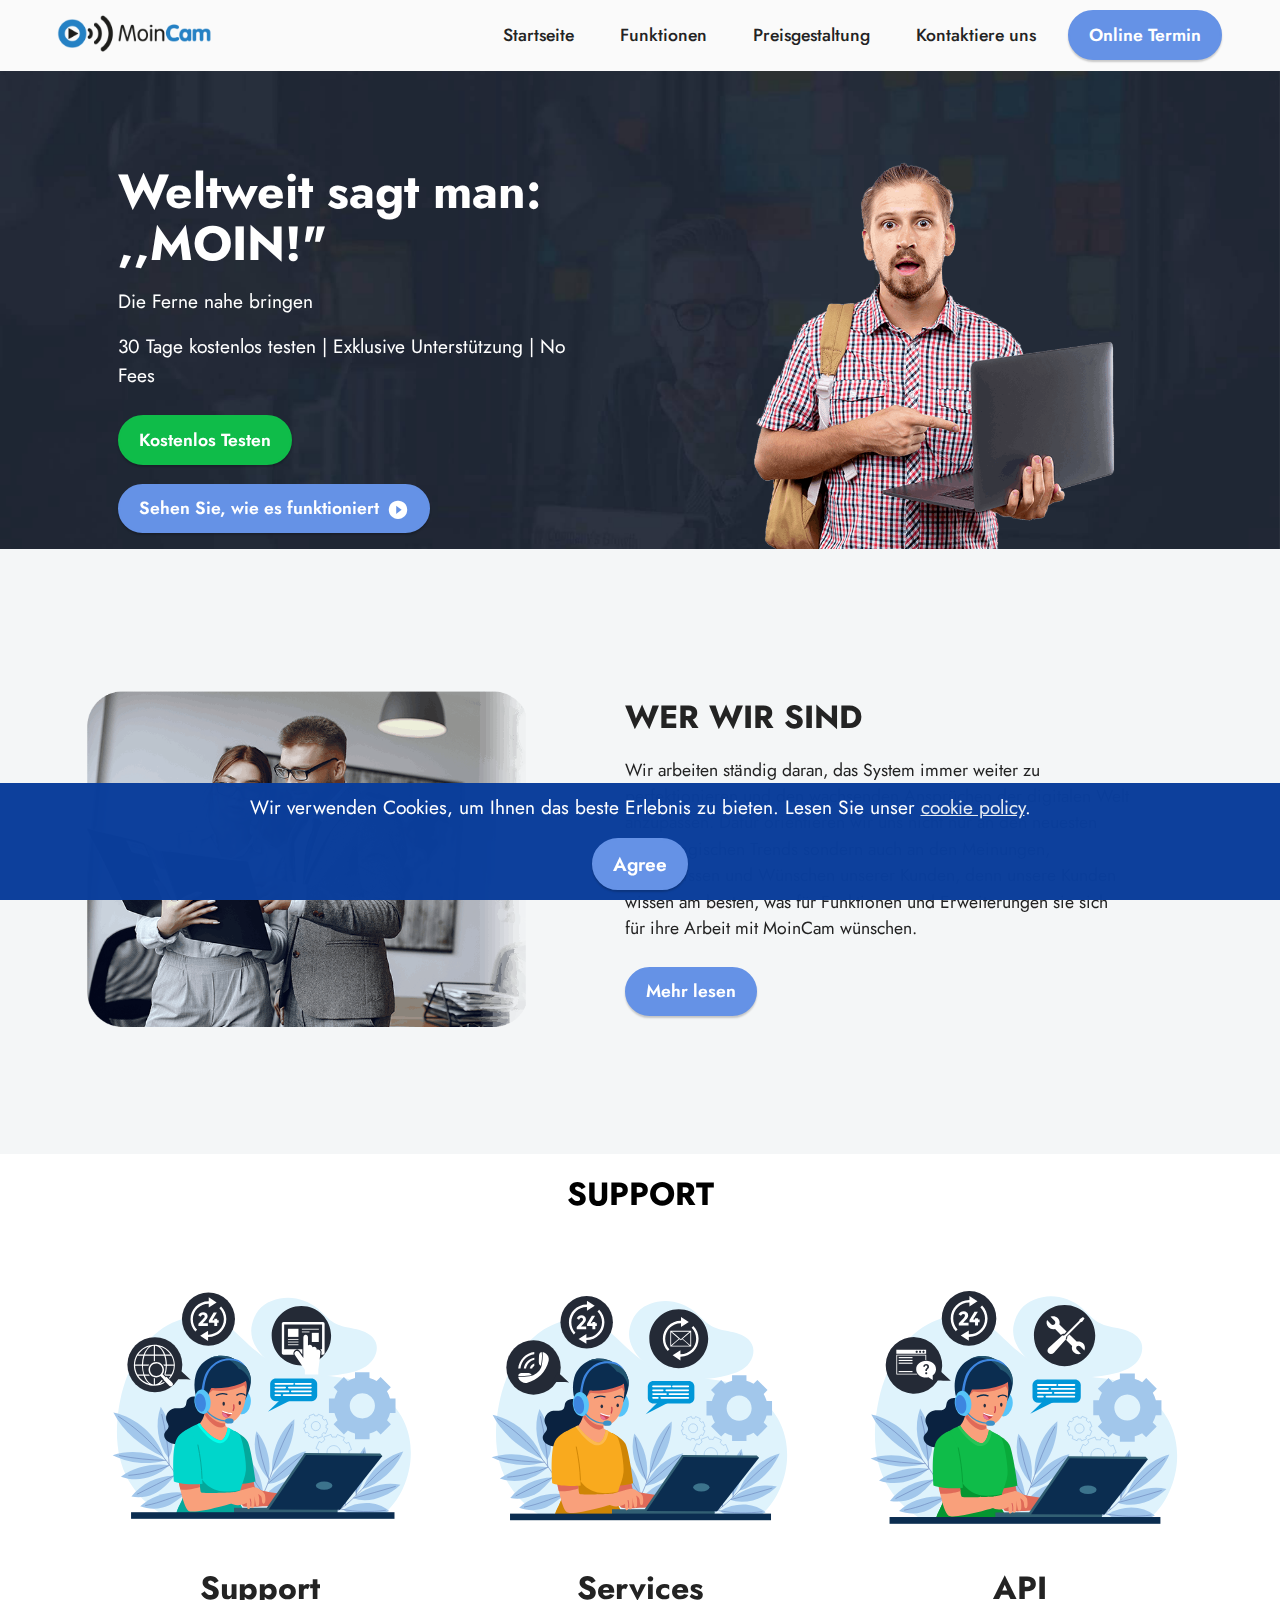
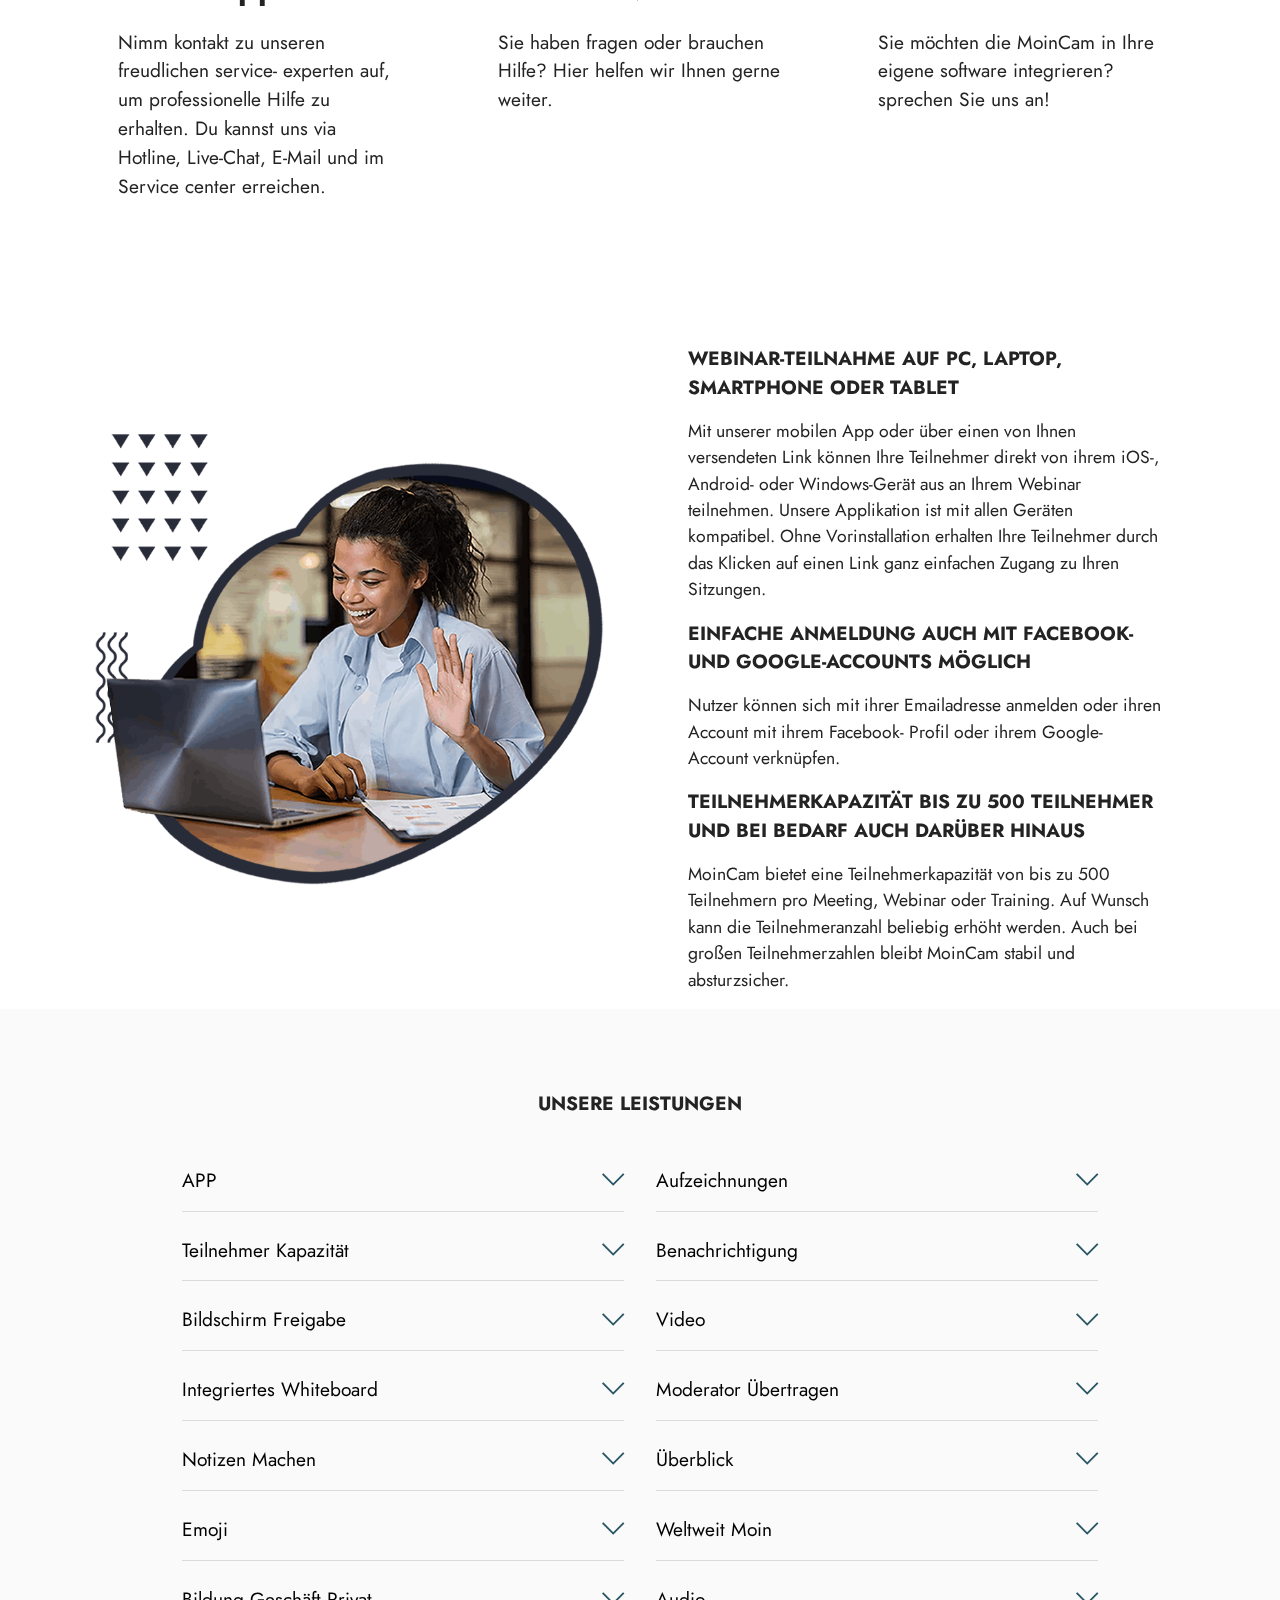
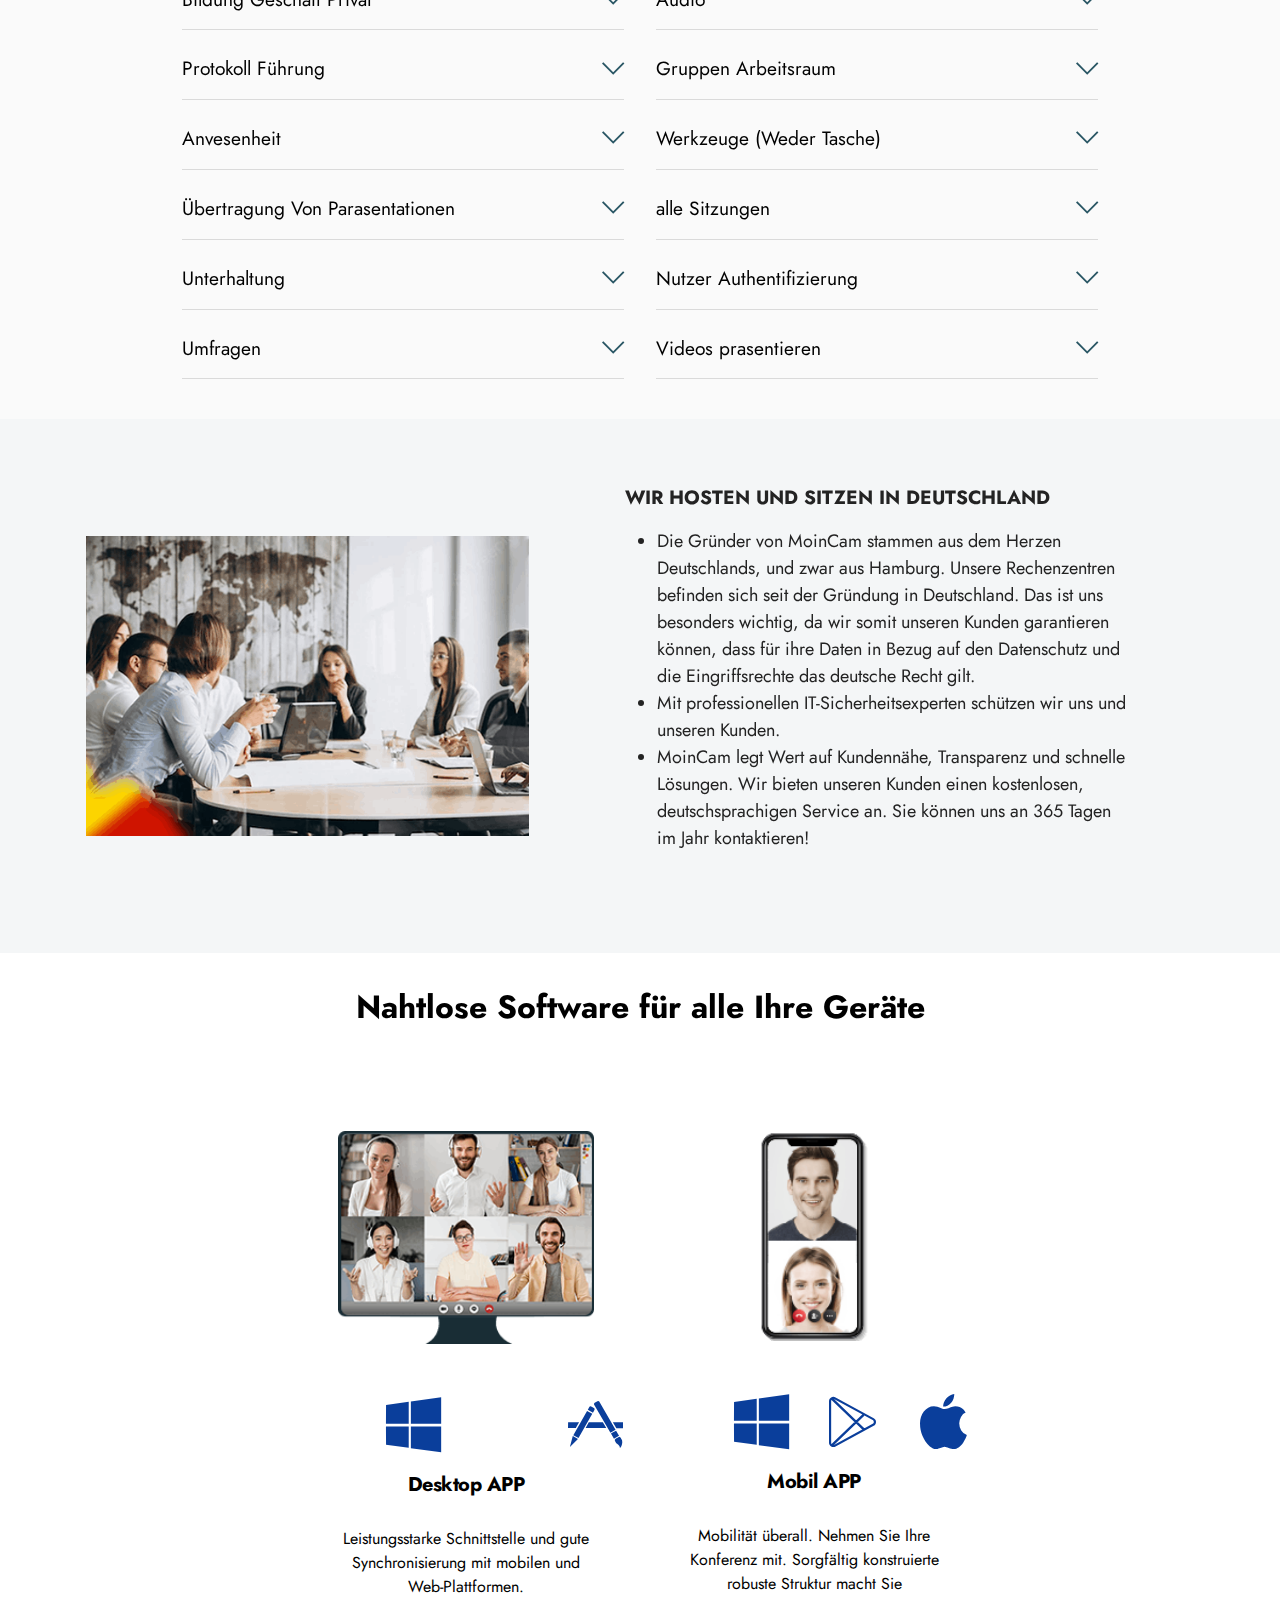
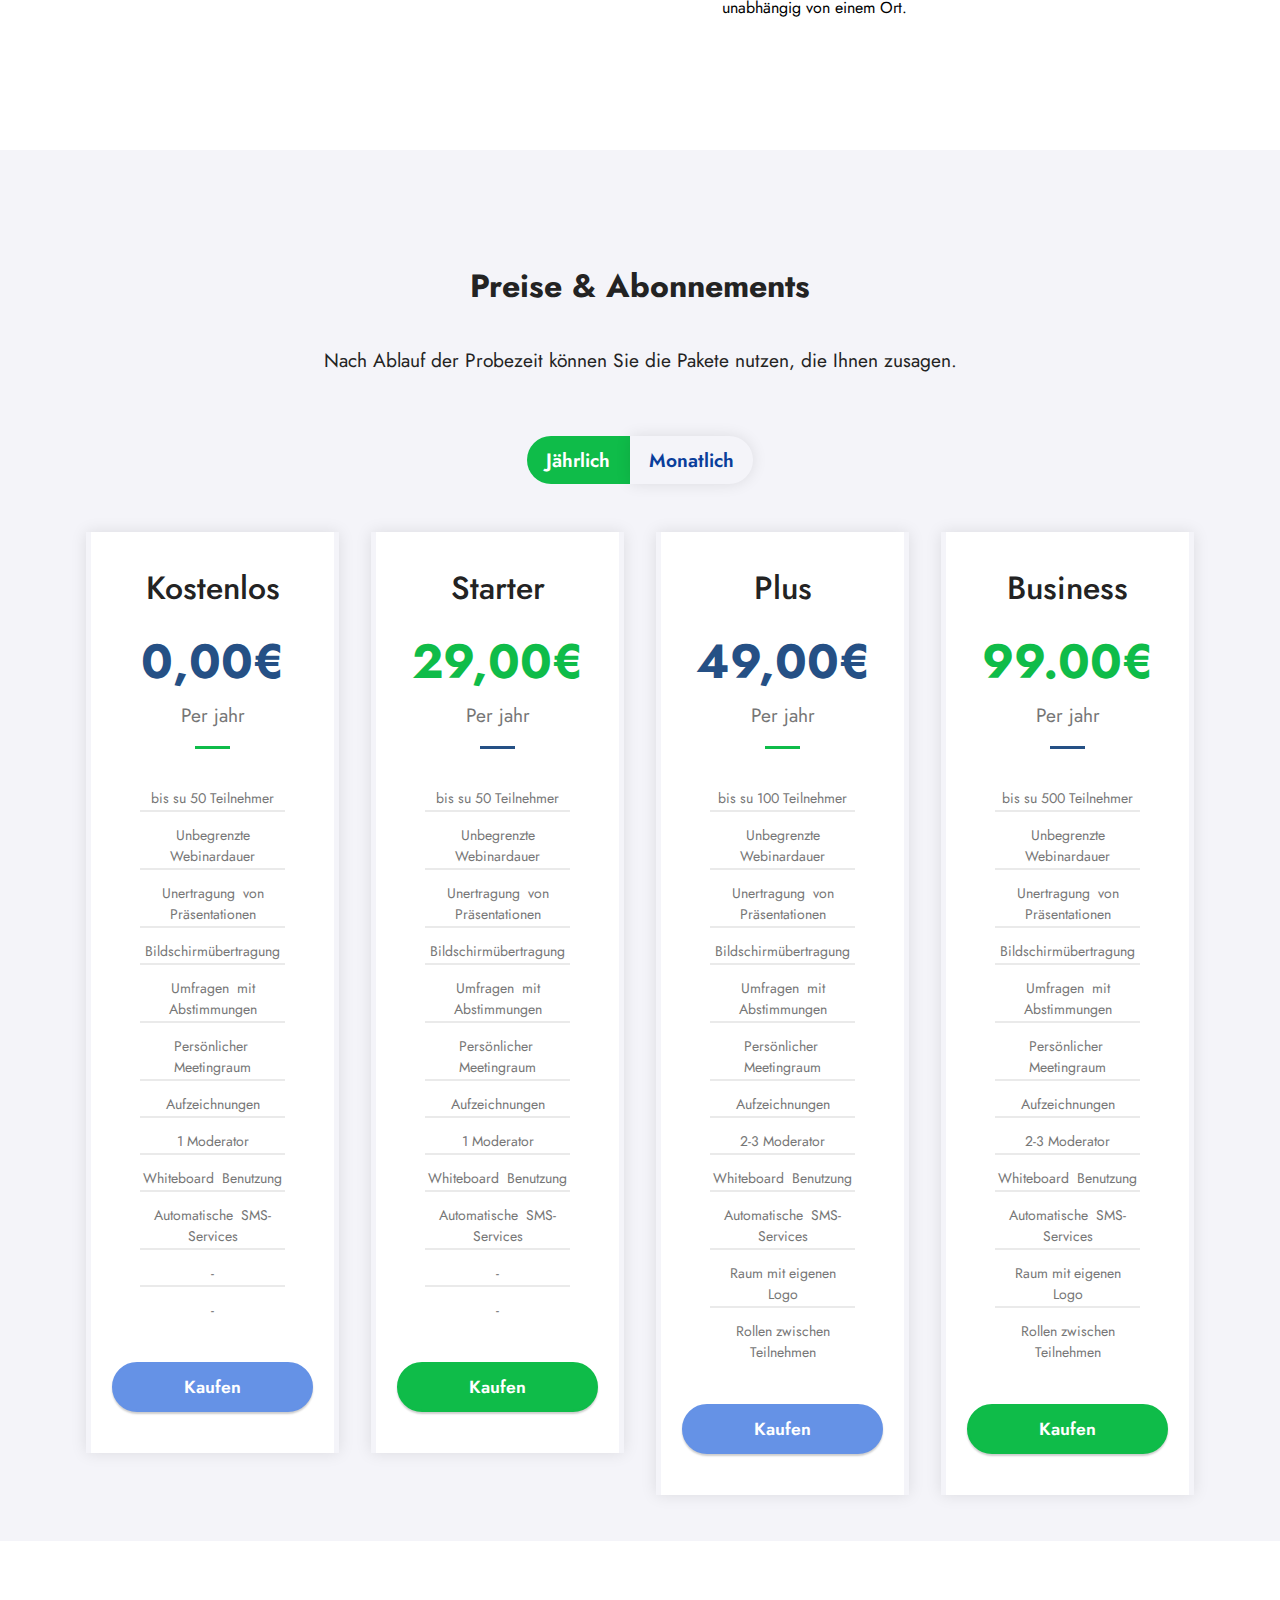
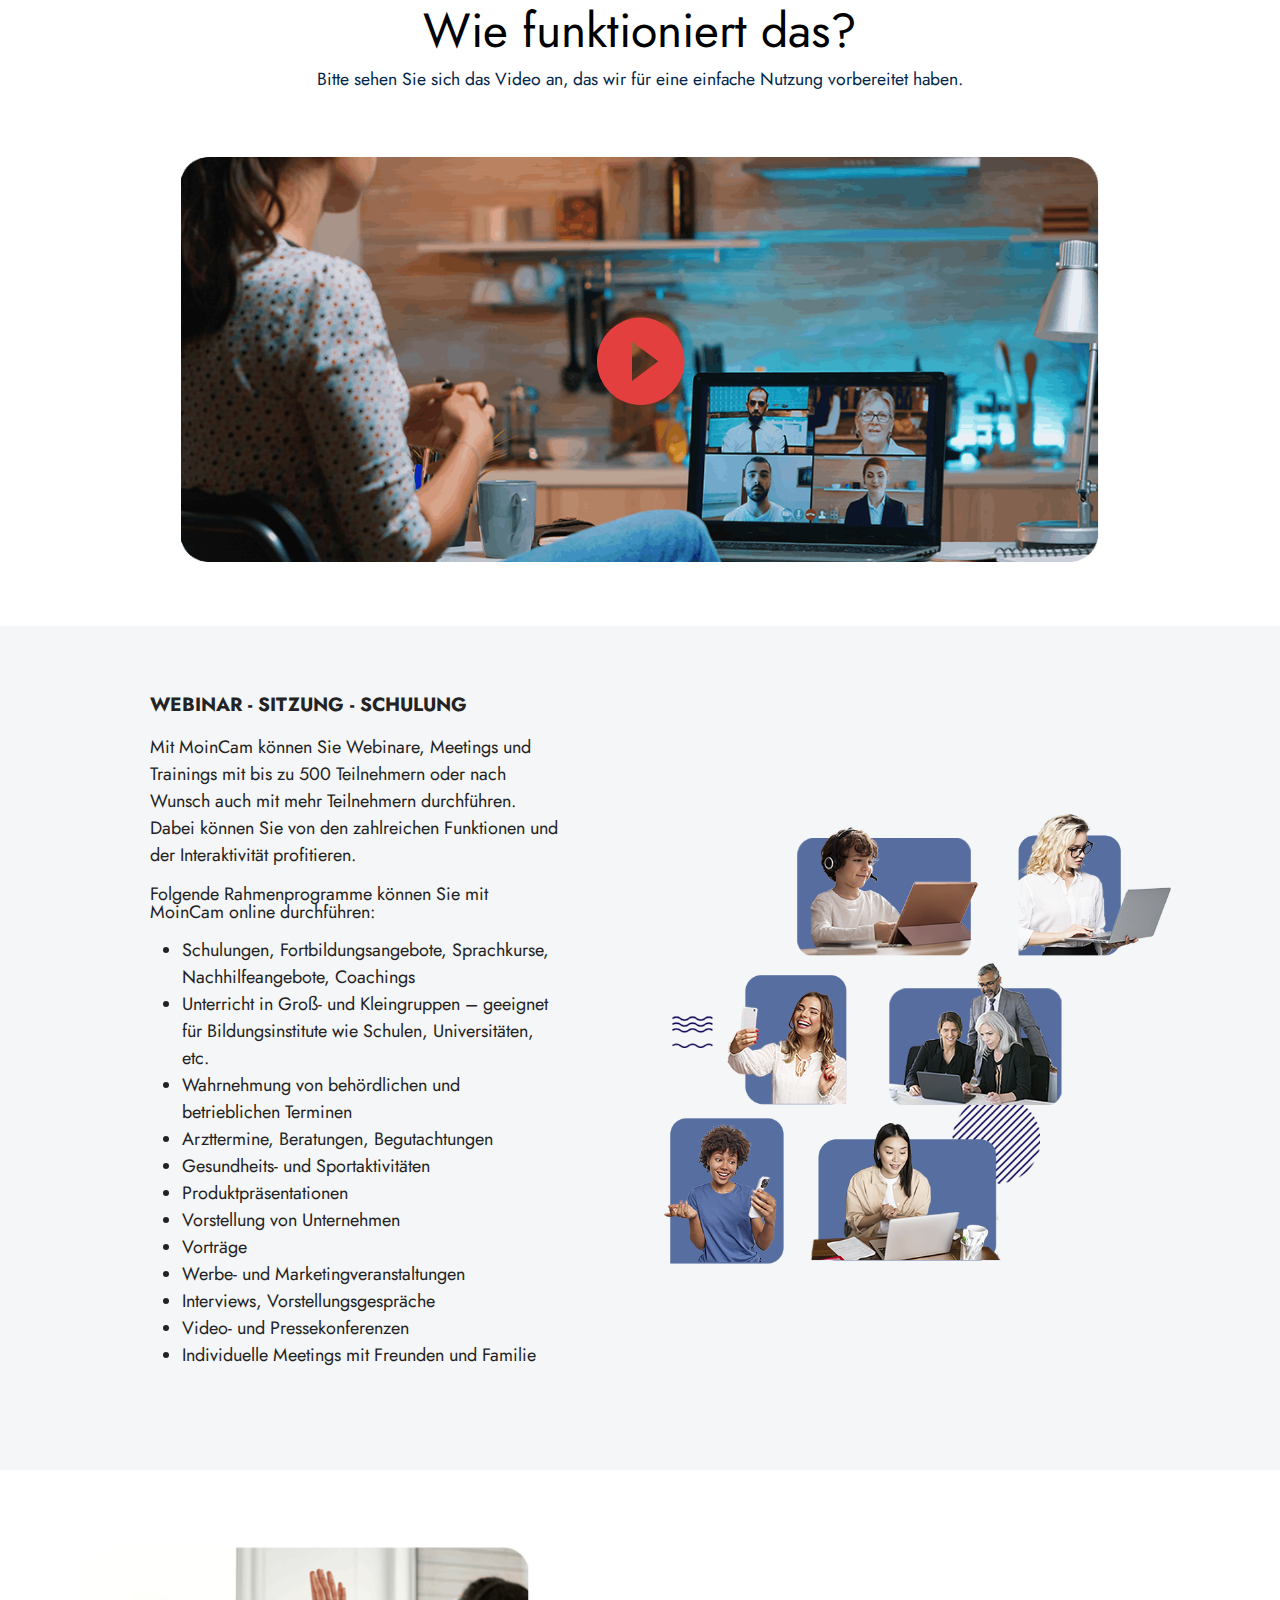
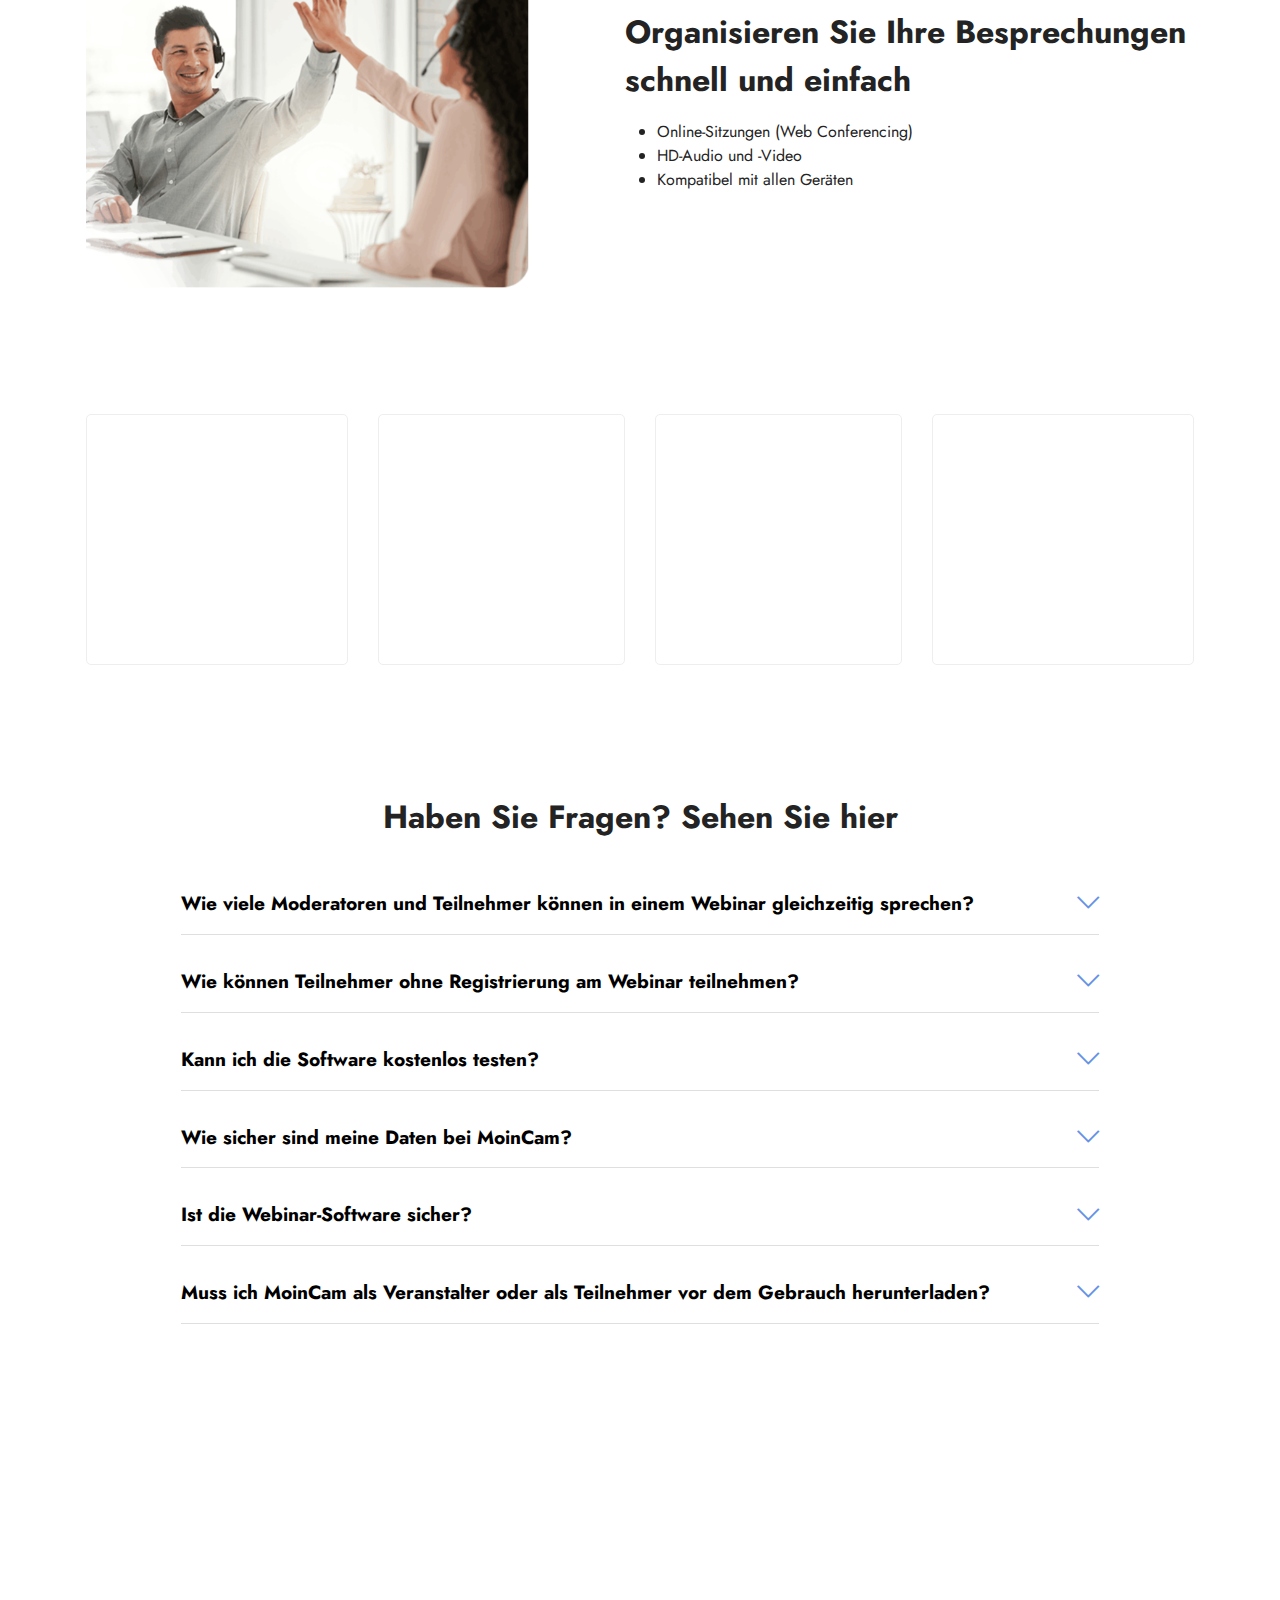
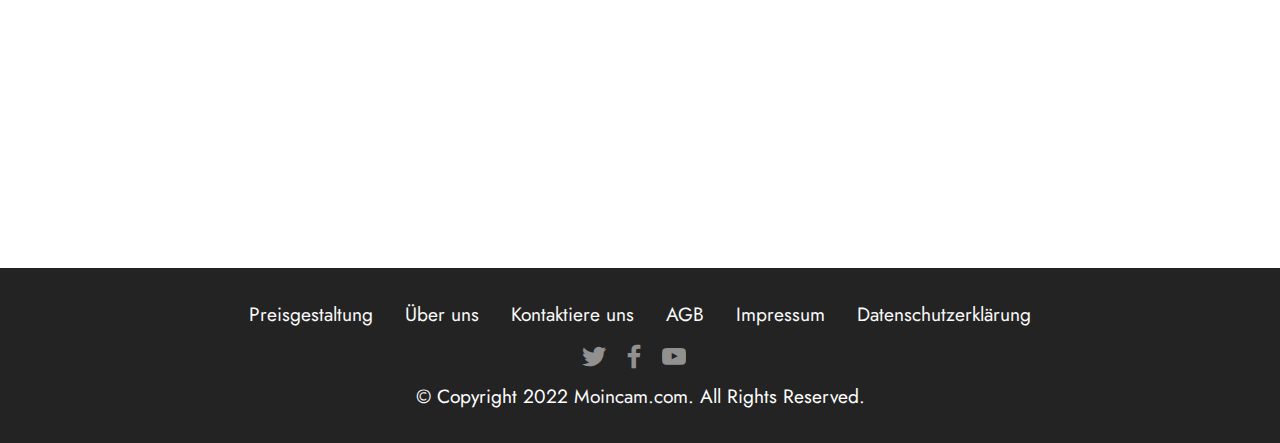
==== index.html @ 1552875c "4" ====
<!DOCTYPE html>
<html  lang="de">
<head>
  
  <meta charset="UTF-8">
  <meta http-equiv="X-UA-Compatible" content="IE=edge">
  
  <meta name="twitter:card" content="summary_large_image"/>
  <meta name="twitter:image:src" content="">
  <meta property="og:image" content="">
  <meta name="twitter:title" content="Home">
  <meta name="viewport" content="width=device-width, initial-scale=1, minimum-scale=1">
  <link rel="shortcut icon" href="assets/images/icon-removebg-preview-92x90.png" type="image/x-icon">
  <meta name="description" content="">
  
  
  <title>Home</title>
  <link rel="stylesheet" href="assets/web/assets/mobirise-icons2/mobirise2.css">
  <link rel="stylesheet" href="assets/Material-Design-Icons/css/material.css">
  <link rel="stylesheet" href="assets/web/assets/mobirise-icons/mobirise-icons.css">
  <link rel="stylesheet" href="assets/icon54/style.css">
  <link rel="stylesheet" href="assets/bootstrap/css/bootstrap.min.css">
  <link rel="stylesheet" href="assets/bootstrap/css/bootstrap-grid.min.css">
  <link rel="stylesheet" href="assets/bootstrap/css/bootstrap-reboot.min.css">
  <link rel="stylesheet" href="assets/parallax/jarallax.css">
  <link rel="stylesheet" href="assets/web/assets/gdpr-plugin/gdpr-styles.css">
  <link rel="stylesheet" href="assets/dropdown/css/style.css">
  <link rel="stylesheet" href="assets/socicon/css/styles.css">
  <link rel="stylesheet" href="assets/theme/css/style.css">
  <link rel="preload" href="https://fonts.googleapis.com/css?family=Jost:100,200,300,400,500,600,700,800,900,100i,200i,300i,400i,500i,600i,700i,800i,900i&display=swap" as="style" onload="this.onload=null;this.rel='stylesheet'">
  <noscript><link rel="stylesheet" href="https://fonts.googleapis.com/css?family=Jost:100,200,300,400,500,600,700,800,900,100i,200i,300i,400i,500i,600i,700i,800i,900i&display=swap"></noscript>
  <link rel="preload" as="style" href="assets/mobirise/css/mbr-additional.css"><link rel="stylesheet" href="assets/mobirise/css/mbr-additional.css" type="text/css">
  
  
  <script src="https://cdn.gravitec.net/storage/14111d429844a57307f62bf4891c823f/client.js" async></script>

  

<meta name="theme-color" content="#0fbc49">
<link rel="manifest" href="manifest.json">
<script src="sw-connect.js"></script>
<meta name="apple-mobile-web-app-capable" content="yes">
<link rel="apple-touch-startup-image" media="(device-width: 320px) and (device-height: 568px) and (-webkit-device-pixel-ratio: 2) and (orientation: portrait)" href="assets/images/apple-launch-640x1136.png">
<link rel="apple-touch-startup-image" media="(device-width: 375px) and (device-height: 667px) and (-webkit-device-pixel-ratio: 2) and (orientation: portrait)" href="assets/images/apple-launch-750x1334.png">
<link rel="apple-touch-startup-image" media="(device-width: 414px) and (device-height: 736px) and (-webkit-device-pixel-ratio: 3) and (orientation: portrait)" href="assets/images/apple-launch-1242x2208.png">
<link rel="apple-touch-startup-image" media="(device-width: 375px) and (device-height: 812px) and (-webkit-device-pixel-ratio: 3) and (orientation: portrait)" href="assets/images/apple-launch-1125x2436.png">
<link rel="apple-touch-startup-image" media="(device-width: 768px) and (device-height: 1024px) and (-webkit-device-pixel-ratio: 2) and (orientation: portrait)" href="assets/images/apple-launch-1536x2048.png">
<link rel="apple-touch-startup-image" media="(device-width: 834px) and (device-height: 1112px) and (-webkit-device-pixel-ratio: 2) and (orientation: portrait)" href="assets/images/apple-launch-1668x2224.png">
<link rel="apple-touch-startup-image" media="(device-width: 1024px) and (device-height: 1366px) and (-webkit-device-pixel-ratio: 2) and (orientation: portrait)" href="assets/images/apple-launch-2048x2732.png">
<meta name="apple-mobile-web-app-status-bar-style" content="default">
<meta name="apple-mobile-web-app-title" content="">
<link rel="apple-touch-icon" href="apple-touch-icon.png"></head>
<body>
  <script async="" src="https://cdn.onthe.io/io.js/asxhhPfzrP5i"></script>
  <section data-bs-version="5.1" class="menu menu2 cid-sFCw1qGFAI" once="menu" id="menu2-23">
    
    <nav class="navbar navbar-dropdown navbar-fixed-top navbar-expand-lg">
        <div class="container-fluid">
            <div class="navbar-brand">
                <span class="navbar-logo">
                    <a href="index.html#header14-1f">
                        <img src="[data-uri]" alt="" style="height: 4.3rem;" loading="lazy" class="lazyload" data-src="assets/images/logo-1-460x133.png">
                    </a>
                </span>
                
            </div>
            <button class="navbar-toggler" type="button" data-toggle="collapse" data-bs-toggle="collapse" data-target="#navbarSupportedContent" data-bs-target="#navbarSupportedContent" aria-controls="navbarNavAltMarkup" aria-expanded="false" aria-label="Toggle navigation">
                <div class="hamburger">
                    <span></span>
                    <span></span>
                    <span></span>
                    <span></span>
                </div>
            </button>
            <div class="collapse navbar-collapse" id="navbarSupportedContent">
                <ul class="navbar-nav nav-dropdown" data-app-modern-menu="true"><li class="nav-item"><a class="nav-link link text-black text-primary display-4" href="index.html#header14-1f">Startseite</a></li><li class="nav-item"><a class="nav-link link text-black text-primary display-4" href="index.html#content2-1g">Funktionen</a></li>
                    <li class="nav-item"><a class="nav-link link text-black text-primary display-4" href="index.html#article1-l">Preisgestaltung</a></li>
                    <li class="nav-item"><a class="nav-link link text-black text-primary display-4" href="kontaktuns.html#map1-1k">Kontaktiere uns</a>
                    </li></ul>
                
                <div class="navbar-buttons mbr-section-btn"><a class="btn btn-primary display-4" href="#" data-toggle="modal" data-bs-toggle="modal" data-target="#mbr-popup-1v" data-bs-target="#mbr-popup-1v">Online Termin</a></div>
            </div>
        </div>
    </nav>
</section>

<section data-bs-version="5.1" class="header14 cid-sFzxmVl7J6 mbr-parallax-background" id="header14-1f">

    

    <div class="mbr-overlay" style="opacity: 0; background-color: rgb(255, 255, 255);"></div>

    <div class="container">
        <div class="row justify-content-center align-items-center">
            <div class="col-12 col-md-6 image-wrapper">
                <img src="[data-uri]" alt="" loading="lazy" class="lazyload" data-src="assets/images/anasayfa-900x650.png">
            </div>
            <div class="col-12 col-md">
                <div class="text-wrapper">
                    <h1 class="mbr-section-title mbr-fonts-style mb-3 display-2"><strong>Weltweit sagt man: ,,MOIN!"</strong></h1>
                    <p class="mbr-text mbr-fonts-style display-7">
                        Die Ferne nahe bringen</p>
                    <p class="mbr-text mbr-fonts-style display-7">
                        30 Tage kostenlos testen | Exklusive Unterstützung | No Fees</p>
                    <div class="mbr-section-btn mt-3"><a class="btn btn-secondary display-4" href="index.html#article1-l">Kostenlos Testen</a>
                        <a class="btn btn-primary display-4" href="index.html#video1-n"><span class="mdi-av-play-circle-fill mbr-iconfont mbr-iconfont-btn"></span>Sehen Sie, wie es funktioniert</a></div>
                </div>
            </div>
        </div>
    </div>
</section>

<div class="modal mbr-popup cid-tce6RfR6a4 fade" tabindex="-1" role="dialog" data-overlay-color="#000000" data-overlay-opacity="0.8" id="mbr-popup-1v" aria-hidden="true">
        <div class="modal-dialog modal-dialog-centered" role="document">
            <div class="modal-content">
                <div class="container position-static margin-center-pos">
                    <div class="modal-header pb-0">
                        <h5 class="modal-title mbr-fonts-style display-5">Online Termin</h5>
                        <button type="button" class="close d-flex" data-dismiss="modal" data-bs-dismiss="modal" aria-label="Close">
                            <svg version="1.1" xmlns="http://www.w3.org/2000/svg" width="23" height="23" viewBox="0 0 23 23" fill="currentColor">
                                <path d="M13.4 12l10.3 10.3-1.4 1.4L12 13.4 1.7 23.7.3 22.3 10.6 12 .3 1.7 1.7.3 12 10.6 22.3.3l1.4 1.4L13.4 12z">
                                </path>
                            </svg>
                        </button>
                    </div>

                    <div class="modal-body">
                        <div class="mbr-text mbr-fonts-style display-7">
                            <script src="https://asset-tidycal.b-cdn.net//js/embed.js"></script>
<div id="tidycal-embed" data-path="1dzzv03/videoberatung"></div>
                        </div>


                    </div>
                </div>
            </div>
        </div>
    </div>

<section data-bs-version="5.1" class="header14 cid-sFzz5E692j" id="header14-1j">

    

    

    <div class="container">
        <div class="row justify-content-center align-items-center">
            <div class="col-12 col-md-5 image-wrapper">
                <img src="[data-uri]" alt="" loading="lazy" class="lazyload" data-src="assets/images/biz-kimiz-670x570.png">
            </div>
            <div class="col-12 col-md">
                <div class="text-wrapper">
                    <h1 class="mbr-section-title mbr-fonts-style mb-3 display-5"><strong>WER WIR SIND</strong></h1>
                    <p class="mbr-text mbr-fonts-style display-4">Wir arbeiten ständig daran, das System immer weiter zu perfektionieren und den wachsenden Ansprüchen der digitalen Welt anzupassen. Dafür orientieren wir uns nicht nur an den neuesten technologischen Trends sondern auch an den Meinungen, Bedürfnissen und Wünschen unserer Kunden, denn unsere Kunden wissen am besten, was für Funktionen und Erweiterungen sie sich für ihre Arbeit mit MoinCam wünschen.<br></p>
                    <div class="mbr-section-btn mt-3"><a class="btn btn-primary display-4" href="uberuns.html#header14-1l">Mehr lesen</a></div>
                </div>
            </div>
        </div>
    </div>
</section>

<section data-bs-version="5.1" class="features3 cid-sFzFvgBfc0" id="features3-1p">
    
    
    <div class="container">
        <div class="mbr-section-head">
            <h4 class="mbr-section-title mbr-fonts-style align-center mb-5 display-5">
                <strong>SUPPORT</strong></h4>
            
        </div>
        <div class="row mt-4">
            <div class="item features-image сol-12 col-md-6 col-lg-4">
                <div class="item-wrapper">
                    <div class="item-img">
                        <img src="[data-uri]" alt="" loading="lazy" class="lazyload" data-src="assets/images/api1.svg">
                    </div>
                    <div class="item-content">
                        <h5 class="item-title mbr-fonts-style display-5"><strong>Support</strong></h5>
                        
                        <p class="mbr-text mbr-fonts-style mt-3 display-7">Nimm kontakt zu unseren freudlichen service- experten auf, um professionelle Hilfe zu erhalten. Du kannst uns via Hotline, Live-Chat, E-Mail und im Service center erreichen.</p>
                    </div>
                    
                </div>
            </div>
            <div class="item features-image сol-12 col-md-6 col-lg-4">
                <div class="item-wrapper">
                    <div class="item-img">
                        <img src="[data-uri]" alt="" loading="lazy" class="lazyload" data-src="assets/images/destek1.svg">
                    </div>
                    <div class="item-content">
                        <h5 class="item-title mbr-fonts-style display-5"><strong>Services</strong></h5>
                        
                        <p class="mbr-text mbr-fonts-style mt-3 display-7">Sie haben fragen oder brauchen Hilfe? Hier helfen wir Ihnen gerne weiter.</p>
                    </div>
                    
                </div>
            </div>
            <div class="item features-image сol-12 col-md-6 col-lg-4">
                <div class="item-wrapper">
                    <div class="item-img">
                        <img src="[data-uri]" alt="" loading="lazy" class="lazyload" data-src="assets/images/servis1.svg">
                    </div>
                    <div class="item-content">
                        <h5 class="item-title mbr-fonts-style display-5"><strong>API</strong></h5>
                        
                        <p class="mbr-text mbr-fonts-style mt-3 display-7">Sie möchten die MoinCam in Ihre eigene software integrieren? sprechen Sie uns an!<br></p>
                    </div>
                    
                </div>
            </div>
        </div>
    </div>
</section>

<section data-bs-version="5.1" class="header14 cid-tc4fZ3YwH4" id="header14-4">

    

    

    <div class="container">
        <div class="row justify-content-center align-items-center">
            <div class="col-12 col-md-6 image-wrapper">
                <img src="[data-uri]" alt="" loading="lazy" class="lazyload" data-src="assets/images/cevrimiciis-780x850.png">
            </div>
            <div class="col-12 col-md">
                <div class="text-wrapper">
                    <h1 class="mbr-section-title mbr-fonts-style mb-3 display-7"><strong>WEBINAR-TEILNAHME AUF PC, LAPTOP, SMARTPHONE ODER TABLET</strong></h1>
                    <p class="mbr-text mbr-fonts-style display-4">Mit unserer mobilen App oder über einen von Ihnen versendeten Link können Ihre Teilnehmer direkt von ihrem iOS-, Android- oder Windows-Gerät aus an Ihrem Webinar teilnehmen. Unsere Applikation ist mit allen Geräten kompatibel. Ohne Vorinstallation erhalten Ihre Teilnehmer durch das Klicken auf einen Link ganz einfachen Zugang zu Ihren Sitzungen.<br></p>
                    <h1 class="mbr-section-title mbr-fonts-style mb-3 display-7"><strong>EINFACHE ANMELDUNG AUCH MIT FACEBOOK- UND GOOGLE-ACCOUNTS MÖGLICH</strong></h1>
                    <p class="mbr-text mbr-fonts-style display-4">Nutzer können sich mit ihrer Emailadresse anmelden oder ihren Account mit ihrem Facebook- Profil oder ihrem Google-Account verknüpfen.<br></p>
                    <h1 class="mbr-section-title mbr-fonts-style mb-3 display-7"><strong>TEILNEHMERKAPAZITÄT BIS ZU 500 TEILNEHMER UND BEI BEDARF AUCH DARÜBER HINAUS</strong></h1>
                    <p class="mbr-text mbr-fonts-style display-4">MoinCam bietet eine Teilnehmerkapazität von bis zu 500 Teilnehmern pro Meeting, Webinar oder Training. Auf Wunsch kann die Teilnehmeranzahl beliebig erhöht werden. Auch bei großen Teilnehmerzahlen bleibt MoinCam stabil und absturzsicher.<br></p>
                    
                </div>
            </div>
        </div>
    </div>
</section>

<section data-bs-version="5.1" class="content2 cid-tcdxjj92E7" id="content2-1g">

    

    

    <div class="container">
        <div class="wrapper">
            <div class="section-head mb-4">
                <h3 class="mbr-section-title mb-0 mbr-fonts-style display-7"><strong>UNSERE LEISTUNGEN</strong></h3>
            </div>
            <div id="bootstrap-accordion_6" class="panel-group accordionStyles accordion" role="tablist" aria-multiselectable="true">
                <div class="row justify-content-center">
                    <div class="col-12 col-lg-6">
                        <div class="card mb-2">
                            <div class="card-header" role="tab" id="headingOne">
                                <a role="button" class="collapsed panel-title" data-toggle="collapse" data-bs-toggle="collapse" data-core="" href="#collapse1_6" aria-expanded="false" aria-controls="collapse1">
                                    <h6 class="panel-title-edit mbr-fonts-style mb-0 display-7">APP
                                    </h6>
                                    <span class="sign mbr-iconfont mbri-arrow-down"></span>
                                </a>
                            </div>
                            <div id="collapse1_6" class="panel-collapse noScroll collapse" role="tabpanel" aria-labelledby="headingOne" data-parent="#accordion" data-bs-parent="#bootstrap-accordion_6">
                                <div class="panel-body">
                                    <p class="mbr-fonts-style panel-text display-4">Mit unserer mobilen App oder einem Link können Ihre Teilnehmer direkt von deren iOS-, Android- oder Windows-Gerät aus an Ihrem Webinar teilnehmen. Unsere Applikation ist mit allen Geräten kompatibel.</p>
                                </div>
                            </div>
                        </div>
                        <div class="card mb-2">
                            <div class="card-header" role="tab" id="headingTwo">
                                <a role="button" class="collapsed panel-title" data-toggle="collapse" data-bs-toggle="collapse" data-core="" href="#collapse2_6" aria-expanded="false" aria-controls="collapse2">
                                    <h6 class="panel-title-edit mbr-fonts-style mb-0 display-7">Teilnehmer Kapazität</h6>
                                    <span class="sign mbr-iconfont mbri-arrow-down"></span>
                                </a>

                            </div>
                            <div id="collapse2_6" class="panel-collapse noScroll collapse" role="tabpanel" aria-labelledby="headingTwo" data-parent="#accordion" data-bs-parent="#bootstrap-accordion_6">
                                <div class="panel-body">
                                    <p class="mbr-fonts-style panel-text display-4">MoinCam bietet eine Teilnehmerkapazität von bis zu 500 Teilnehmern pro Meeting, Webinar oder Training. Auf Wunsch kann die Teilnehmeranzahl beliebig erhöht werden.</p>
                                </div>
                            </div>
                        </div>
                        <div class="card mb-2">
                            <div class="card-header" role="tab" id="headingThree">
                                <a role="button" class="collapsed panel-title" data-toggle="collapse" data-bs-toggle="collapse" data-core="" href="#collapse3_6" aria-expanded="false" aria-controls="collapse3">
                                    <h6 class="panel-title-edit mbr-fonts-style mb-0 display-7">Bildschirm Freigabe</h6>
                                    <span class="sign mbr-iconfont mbri-arrow-down"></span>
                                </a>
                            </div>
                            <div id="collapse3_6" class="panel-collapse noScroll collapse" role="tabpanel" aria-labelledby="headingThree" data-parent="#accordion" data-bs-parent="#bootstrap-accordion_6">
                                <div class="panel-body">
                                    <p class="mbr-fonts-style panel-text display-4">Teilen Sie Ihren Bildschirmmit anderen Teilnehmern.</p>
                                </div>
                            </div>
                        </div>
                    </div>
                    <div class="col-12 col-lg-6">
                        <div class="card mb-2">
                            <div class="card-header" role="tab" id="headingFour">
                                <a role="button" class="collapsed panel-title" data-toggle="collapse" data-bs-toggle="collapse" data-core="" href="#collapse4_6" aria-expanded="false" aria-controls="collapse4">
                                    <h6 class="panel-title-edit mbr-fonts-style mb-0 display-7">Aufzeichnungen
                                    </h6>
                                    <span class="sign mbr-iconfont mbri-arrow-down"></span>
                                </a>
                            </div>
                            <div id="collapse4_6" class="panel-collapse noScroll collapse" role="tabpanel" aria-labelledby="headingFour" data-parent="#accordion" data-bs-parent="#bootstrap-accordion_6">
                                <div class="panel-body">
                                    <p class="mbr-fonts-style panel-text display-4">Laden Sie die Videoaufzeichnung Ihrer Online-Sitzung herunter und sehen Sie sie sich später noch einmal an oder teilen Sie sie mit Ihren Teilnehmern!</p>
                                </div>
                            </div>
                        </div>
                        <div class="card mb-2">
                            <div class="card-header" role="tab" id="headingFive">
                                <a role="button" class="collapsed panel-title" data-toggle="collapse" data-bs-toggle="collapse" data-core="" href="#collapse5_6" aria-expanded="false" aria-controls="collapse5">
                                    <h6 class="panel-title-edit mbr-fonts-style mb-0 display-7">Benachrichtigung
                                    </h6>
                                    <span class="sign mbr-iconfont mbri-arrow-down"></span>
                                </a>

                            </div>
                            <div id="collapse5_6" class="panel-collapse noScroll collapse" role="tabpanel" aria-labelledby="headingFive" data-parent="#accordion" data-bs-parent="#bootstrap-accordion_6">
                                <div class="panel-body">
                                    <p class="mbr-fonts-style panel-text display-4">Eingeladene bzw. eingetragene Teilnehmer können per SMS oder Email vor Beginn der Sitzung rechtzeitigt benachrichtigt werden. Dies ist manuell und zeitlich flexibel einstellbar.</p>
                                </div>
                            </div>
                        </div>
                        <div class="card">
                            <div class="card-header" role="tab" id="headingSix">
                                <a role="button" class="collapsed panel-title" data-toggle="collapse" data-bs-toggle="collapse" data-core="" href="#collapse6_6" aria-expanded="false" aria-controls="collapse6">
                                    <h6 class="panel-title-edit mbr-fonts-style mb-0 display-7">Video
                                    </h6>
                                    <span class="sign mbr-iconfont mbri-arrow-down"></span>
                                </a>
                            </div>
                            <div id="collapse6_6" class="panel-collapse noScroll collapse" role="tabpanel" aria-labelledby="headingSix" data-bs-parent="#bootstrap-accordion_6">
                                <div class="panel-body">
                                    <p class="mbr-fonts-style panel-text display-4">Unser Programm ist mit der höchsten Pixelgraphik in HD-Qualität ausgestattet.</p>
                                </div>
                            </div>
                        </div>
                    </div>
                </div>
            </div>
        </div>

    </div>
</section>

<section data-bs-version="5.1" class="content2 cid-tcdxuCEZAk" id="content2-1h">

    

    

    <div class="container">
        <div class="wrapper">
            
            <div id="bootstrap-accordion_7" class="panel-group accordionStyles accordion" role="tablist" aria-multiselectable="true">
                <div class="row justify-content-center">
                    <div class="col-12 col-lg-6">
                        <div class="card mb-2">
                            <div class="card-header" role="tab" id="headingOne">
                                <a role="button" class="collapsed panel-title" data-toggle="collapse" data-bs-toggle="collapse" data-core="" href="#collapse1_7" aria-expanded="false" aria-controls="collapse1">
                                    <h6 class="panel-title-edit mbr-fonts-style mb-0 display-7">Integriertes Whiteboard</h6>
                                    <span class="sign mbr-iconfont mbri-arrow-down"></span>
                                </a>
                            </div>
                            <div id="collapse1_7" class="panel-collapse noScroll collapse" role="tabpanel" aria-labelledby="headingOne" data-parent="#accordion" data-bs-parent="#bootstrap-accordion_7">
                                <div class="panel-body">
                                    <p class="mbr-fonts-style panel-text display-4">Bei MoinCam haben unsere Kunden die Möglichkeit mit mehreren Teilnehmern das Whiteboard zu beschriften.</p>
                                </div>
                            </div>
                        </div>
                        <div class="card mb-2">
                            <div class="card-header" role="tab" id="headingTwo">
                                <a role="button" class="collapsed panel-title" data-toggle="collapse" data-bs-toggle="collapse" data-core="" href="#collapse2_7" aria-expanded="false" aria-controls="collapse2">
                                    <h6 class="panel-title-edit mbr-fonts-style mb-0 display-7">Notizen Machen</h6>
                                    <span class="sign mbr-iconfont mbri-arrow-down"></span>
                                </a>

                            </div>
                            <div id="collapse2_7" class="panel-collapse noScroll collapse" role="tabpanel" aria-labelledby="headingTwo" data-parent="#accordion" data-bs-parent="#bootstrap-accordion_7">
                                <div class="panel-body">
                                    <p class="mbr-fonts-style panel-text display-4">Während, vor oder nach einer Sitzung können unsere Benutzer beliebig viele Notizen machen.</p>
                                </div>
                            </div>
                        </div>
                        <div class="card mb-2">
                            <div class="card-header" role="tab" id="headingThree">
                                <a role="button" class="collapsed panel-title" data-toggle="collapse" data-bs-toggle="collapse" data-core="" href="#collapse3_7" aria-expanded="false" aria-controls="collapse3">
                                    <h6 class="panel-title-edit mbr-fonts-style mb-0 display-7">Emoji
                                    </h6>
                                    <span class="sign mbr-iconfont mbri-arrow-down"></span>
                                </a>
                            </div>
                            <div id="collapse3_7" class="panel-collapse noScroll collapse" role="tabpanel" aria-labelledby="headingThree" data-parent="#accordion" data-bs-parent="#bootstrap-accordion_7">
                                <div class="panel-body">
                                    <p class="mbr-fonts-style panel-text display-4">Lassen Sie sich von Ihren Teilnehmern Stimmungen und Gefühlszustände in bildlicher Form wiedergeben.</p>
                                </div>
                            </div>
                        </div>
                    </div>
                    <div class="col-12 col-lg-6">
                        <div class="card mb-2">
                            <div class="card-header" role="tab" id="headingFour">
                                <a role="button" class="collapsed panel-title" data-toggle="collapse" data-bs-toggle="collapse" data-core="" href="#collapse4_7" aria-expanded="false" aria-controls="collapse4">
                                    <h6 class="panel-title-edit mbr-fonts-style mb-0 display-7">Moderator Übertragen</h6>
                                    <span class="sign mbr-iconfont mbri-arrow-down"></span>
                                </a>
                            </div>
                            <div id="collapse4_7" class="panel-collapse noScroll collapse" role="tabpanel" aria-labelledby="headingFour" data-parent="#accordion" data-bs-parent="#bootstrap-accordion_7">
                                <div class="panel-body">
                                    <p class="mbr-fonts-style panel-text display-4">Moderatoren einer Sitzung können flexibel ihre Zugriffsrechte auf andere Teilnehmer übertragen und sie zu neuen Moderatoren ernennen. Zusätzlich können mehrere Moderatoren gleichzeitig agieren.</p>
                                </div>
                            </div>
                        </div>
                        <div class="card mb-2">
                            <div class="card-header" role="tab" id="headingFive">
                                <a role="button" class="collapsed panel-title" data-toggle="collapse" data-bs-toggle="collapse" data-core="" href="#collapse5_7" aria-expanded="false" aria-controls="collapse5">
                                    <h6 class="panel-title-edit mbr-fonts-style mb-0 display-7">Überblick
                                    </h6>
                                    <span class="sign mbr-iconfont mbri-arrow-down"></span>
                                </a>

                            </div>
                            <div id="collapse5_7" class="panel-collapse noScroll collapse" role="tabpanel" aria-labelledby="headingFive" data-parent="#accordion" data-bs-parent="#bootstrap-accordion_7">
                                <div class="panel-body">
                                    <p class="mbr-fonts-style panel-text display-4">Verfolgen Sie mit einem Klick, wie viele Teilnehmer am Webinar/Meeting/ Training teilnehmen.</p>
                                </div>
                            </div>
                        </div>
                        <div class="card">
                            <div class="card-header" role="tab" id="headingSix">
                                <a role="button" class="collapsed panel-title" data-toggle="collapse" data-bs-toggle="collapse" data-core="" href="#collapse6_7" aria-expanded="false" aria-controls="collapse6">
                                    <h6 class="panel-title-edit mbr-fonts-style mb-0 display-7">Weltweit Moin</h6>
                                    <span class="sign mbr-iconfont mbri-arrow-down"></span>
                                </a>
                            </div>
                            <div id="collapse6_7" class="panel-collapse noScroll collapse" role="tabpanel" aria-labelledby="headingSix" data-bs-parent="#bootstrap-accordion_7">
                                <div class="panel-body">
                                    <p class="mbr-fonts-style panel-text display-4">Sie können absolut flexibel und ortsunabhängig handeln und arbeiten. Dabei sparen Sie viel Zeit und Energie, denn lange Wege bleiben Ihnen durch MoinCam erspart. Mit einem Klick sind Sie mit der Welt verbunden – zu jeder Zeit und an jedem Ort.</p>
                                </div>
                            </div>
                        </div>
                    </div>
                </div>
            </div>
        </div>

    </div>
</section>

<section data-bs-version="5.1" class="content2 cid-tcdyrYZTfq" id="content2-1i">

    

    

    <div class="container">
        <div class="wrapper">
            
            <div id="bootstrap-accordion_8" class="panel-group accordionStyles accordion" role="tablist" aria-multiselectable="true">
                <div class="row justify-content-center">
                    <div class="col-12 col-lg-6">
                        <div class="card mb-2">
                            <div class="card-header" role="tab" id="headingOne">
                                <a role="button" class="collapsed panel-title" data-toggle="collapse" data-bs-toggle="collapse" data-core="" href="#collapse1_8" aria-expanded="false" aria-controls="collapse1">
                                    <h6 class="panel-title-edit mbr-fonts-style mb-0 display-7">Bildung Geschäft Privat</h6>
                                    <span class="sign mbr-iconfont mbri-arrow-down"></span>
                                </a>
                            </div>
                            <div id="collapse1_8" class="panel-collapse noScroll collapse" role="tabpanel" aria-labelledby="headingOne" data-parent="#accordion" data-bs-parent="#bootstrap-accordion_8">
                                <div class="panel-body">
                                    <p class="mbr-fonts-style panel-text display-4">Die digitale Kommunikation erstreckt sich bereits über alle Bereiche des Lebens. Mit MoinCam können Sie sich und andere weiterbilden, berufliche Meilensteine verfolgen und gleichzeitig private Gespräche führen.</p>
                                </div>
                            </div>
                        </div>
                        <div class="card mb-2">
                            <div class="card-header" role="tab" id="headingTwo">
                                <a role="button" class="collapsed panel-title" data-toggle="collapse" data-bs-toggle="collapse" data-core="" href="#collapse2_8" aria-expanded="false" aria-controls="collapse2">
                                    <h6 class="panel-title-edit mbr-fonts-style mb-0 display-7">Protokoll Führung</h6>
                                    <span class="sign mbr-iconfont mbri-arrow-down"></span>
                                </a>

                            </div>
                            <div id="collapse2_8" class="panel-collapse noScroll collapse" role="tabpanel" aria-labelledby="headingTwo" data-parent="#accordion" data-bs-parent="#bootstrap-accordion_8">
                                <div class="panel-body">
                                    <p class="mbr-fonts-style panel-text display-4">Während oder nach einer Sitzung kann auf einem entsprechenden Tool ein Protokoll geführt werden. Dieses Protokoll kann den Teilnehmern nach einer Sitzung per Email zugeschickt werden.</p>
                                </div>
                            </div>
                        </div>
                        <div class="card mb-2">
                            <div class="card-header" role="tab" id="headingThree">
                                <a role="button" class="collapsed panel-title" data-toggle="collapse" data-bs-toggle="collapse" data-core="" href="#collapse3_8" aria-expanded="false" aria-controls="collapse3">
                                    <h6 class="panel-title-edit mbr-fonts-style mb-0 display-7">Anvesenheit
                                    </h6>
                                    <span class="sign mbr-iconfont mbri-arrow-down"></span>
                                </a>
                            </div>
                            <div id="collapse3_8" class="panel-collapse noScroll collapse" role="tabpanel" aria-labelledby="headingThree" data-parent="#accordion" data-bs-parent="#bootstrap-accordion_8">
                                <div class="panel-body">
                                    <p class="mbr-fonts-style panel-text display-4">Bei MoinCam können Moderatoren die Anwesenheit der Teilnehmer überprüfen und nachverfolgen. Auch eine Überprüfung der Dauer einer Teilnahme ist möglich.</p>
                                </div>
                            </div>
                        </div>
                    </div>
                    <div class="col-12 col-lg-6">
                        <div class="card mb-2">
                            <div class="card-header" role="tab" id="headingFour">
                                <a role="button" class="collapsed panel-title" data-toggle="collapse" data-bs-toggle="collapse" data-core="" href="#collapse4_8" aria-expanded="false" aria-controls="collapse4">
                                    <h6 class="panel-title-edit mbr-fonts-style mb-0 display-7">Audio
                                    </h6>
                                    <span class="sign mbr-iconfont mbri-arrow-down"></span>
                                </a>
                            </div>
                            <div id="collapse4_8" class="panel-collapse noScroll collapse" role="tabpanel" aria-labelledby="headingFour" data-parent="#accordion" data-bs-parent="#bootstrap-accordion_8">
                                <div class="panel-body">
                                    <p class="mbr-fonts-style panel-text display-4">Unser Audiosystem basiert auf Kristallbasis. So sorgen wir für einen angenehmen und klar verständlichen Dialog und Austausch unter unseren Benutzern.</p>
                                </div>
                            </div>
                        </div>
                        <div class="card mb-2">
                            <div class="card-header" role="tab" id="headingFive">
                                <a role="button" class="collapsed panel-title" data-toggle="collapse" data-bs-toggle="collapse" data-core="" href="#collapse5_8" aria-expanded="false" aria-controls="collapse5">
                                    <h6 class="panel-title-edit mbr-fonts-style mb-0 display-7">Gruppen Arbeitsraum</h6>
                                    <span class="sign mbr-iconfont mbri-arrow-down"></span>
                                </a>

                            </div>
                            <div id="collapse5_8" class="panel-collapse noScroll collapse" role="tabpanel" aria-labelledby="headingFive" data-parent="#accordion" data-bs-parent="#bootstrap-accordion_8">
                                <div class="panel-body">
                                    <p class="mbr-fonts-style panel-text display-4">Hier haben Benutzer die Chance, die Teilnehmer in verschiedene Gruppen einzuteilen, um dort Workflows erstellen zu lassen. Diese Räume können beliebig benannt und unterteilt bzw. zugeteilt werden.</p>
                                </div>
                            </div>
                        </div>
                        <div class="card">
                            <div class="card-header" role="tab" id="headingSix">
                                <a role="button" class="collapsed panel-title" data-toggle="collapse" data-bs-toggle="collapse" data-core="" href="#collapse6_8" aria-expanded="false" aria-controls="collapse6">
                                    <h6 class="panel-title-edit mbr-fonts-style mb-0 display-7">Werkzeuge (Weder Tasche)</h6>
                                    <span class="sign mbr-iconfont mbri-arrow-down"></span>
                                </a>
                            </div>
                            <div id="collapse6_8" class="panel-collapse noScroll collapse" role="tabpanel" aria-labelledby="headingSix" data-bs-parent="#bootstrap-accordion_8">
                                <div class="panel-body">
                                    <p class="mbr-fonts-style panel-text display-4">Mit diesem Tool können Sie sowohl das Whiteboard als auch Word- und PDF-Dateien bearbeiten und beschriften.</p>
                                </div>
                            </div>
                        </div>
                    </div>
                </div>
            </div>
        </div>

    </div>
</section>

<section data-bs-version="5.1" class="content2 cid-tcdyv0FSg0" id="content2-1j">

    

    

    <div class="container">
        <div class="wrapper">
            
            <div id="bootstrap-accordion_9" class="panel-group accordionStyles accordion" role="tablist" aria-multiselectable="true">
                <div class="row justify-content-center">
                    <div class="col-12 col-lg-6">
                        <div class="card mb-2">
                            <div class="card-header" role="tab" id="headingOne">
                                <a role="button" class="collapsed panel-title" data-toggle="collapse" data-bs-toggle="collapse" data-core="" href="#collapse1_9" aria-expanded="false" aria-controls="collapse1">
                                    <h6 class="panel-title-edit mbr-fonts-style mb-0 display-7">Übertragung Von Parasentationen</h6>
                                    <span class="sign mbr-iconfont mbri-arrow-down"></span>
                                </a>
                            </div>
                            <div id="collapse1_9" class="panel-collapse noScroll collapse" role="tabpanel" aria-labelledby="headingOne" data-parent="#accordion" data-bs-parent="#bootstrap-accordion_9">
                                <div class="panel-body">
                                    <p class="mbr-fonts-style panel-text display-4">Sie können Ihre Präsentationen freigeben und mit den anderen Teilnehmern teilen.</p>
                                </div>
                            </div>
                        </div>
                        <div class="card mb-2">
                            <div class="card-header" role="tab" id="headingTwo">
                                <a role="button" class="collapsed panel-title" data-toggle="collapse" data-bs-toggle="collapse" data-core="" href="#collapse2_9" aria-expanded="false" aria-controls="collapse2">
                                    <h6 class="panel-title-edit mbr-fonts-style mb-0 display-7">Unterhaltung
                                    </h6>
                                    <span class="sign mbr-iconfont mbri-arrow-down"></span>
                                </a>

                            </div>
                            <div id="collapse2_9" class="panel-collapse noScroll collapse" role="tabpanel" aria-labelledby="headingTwo" data-parent="#accordion" data-bs-parent="#bootstrap-accordion_9">
                                <div class="panel-body">
                                    <p class="mbr-fonts-style panel-text display-4">Senden Sie öffentliche und private Nachrichten im Chat.</p>
                                </div>
                            </div>
                        </div>
                        <div class="card mb-2">
                            <div class="card-header" role="tab" id="headingThree">
                                <a role="button" class="collapsed panel-title" data-toggle="collapse" data-bs-toggle="collapse" data-core="" href="#collapse3_9" aria-expanded="false" aria-controls="collapse3">
                                    <h6 class="panel-title-edit mbr-fonts-style mb-0 display-7">Umfragen
                                    </h6>
                                    <span class="sign mbr-iconfont mbri-arrow-down"></span>
                                </a>
                            </div>
                            <div id="collapse3_9" class="panel-collapse noScroll collapse" role="tabpanel" aria-labelledby="headingThree" data-parent="#accordion" data-bs-parent="#bootstrap-accordion_9">
                                <div class="panel-body">
                                    <p class="mbr-fonts-style panel-text display-4">Erstellen Sie während, vor oder nach einer Sitzung eine Umfrage zu einem beliebigen Thema.</p>
                                </div>
                            </div>
                        </div>
                    </div>
                    <div class="col-12 col-lg-6">
                        <div class="card mb-2">
                            <div class="card-header" role="tab" id="headingFour">
                                <a role="button" class="collapsed panel-title" data-toggle="collapse" data-bs-toggle="collapse" data-core="" href="#collapse4_9" aria-expanded="false" aria-controls="collapse4">
                                    <h6 class="panel-title-edit mbr-fonts-style mb-0 display-7">alle Sitzungen</h6>
                                    <span class="sign mbr-iconfont mbri-arrow-down"></span>
                                </a>
                            </div>
                            <div id="collapse4_9" class="panel-collapse noScroll collapse" role="tabpanel" aria-labelledby="headingFour" data-parent="#accordion" data-bs-parent="#bootstrap-accordion_9">
                                <div class="panel-body">
                                    <p class="mbr-fonts-style panel-text display-4">Sie können Ihre aktive Sitzung, zukünftige Sitzungen und vergangenen Sitzungen auf Ihrem Profil sehen und verwalten.</p>
                                </div>
                            </div>
                        </div>
                        <div class="card mb-2">
                            <div class="card-header" role="tab" id="headingFive">
                                <a role="button" class="collapsed panel-title" data-toggle="collapse" data-bs-toggle="collapse" data-core="" href="#collapse5_9" aria-expanded="false" aria-controls="collapse5">
                                    <h6 class="panel-title-edit mbr-fonts-style mb-0 display-7">Nutzer Authentifizierung</h6>
                                    <span class="sign mbr-iconfont mbri-arrow-down"></span>
                                </a>

                            </div>
                            <div id="collapse5_9" class="panel-collapse noScroll collapse" role="tabpanel" aria-labelledby="headingFive" data-parent="#accordion" data-bs-parent="#bootstrap-accordion_9">
                                <div class="panel-body">
                                    <p class="mbr-fonts-style panel-text display-4">Mit unserer Nutzerauthentifizierung verhindern Sie unerwünschte Teilnahmen.</p>
                                </div>
                            </div>
                        </div>
                        <div class="card">
                            <div class="card-header" role="tab" id="headingSix">
                                <a role="button" class="collapsed panel-title" data-toggle="collapse" data-bs-toggle="collapse" data-core="" href="#collapse6_9" aria-expanded="false" aria-controls="collapse6">
                                    <h6 class="panel-title-edit mbr-fonts-style mb-0 display-7">Videos prasentieren</h6>
                                    <span class="sign mbr-iconfont mbri-arrow-down"></span>
                                </a>
                            </div>
                            <div id="collapse6_9" class="panel-collapse noScroll collapse" role="tabpanel" aria-labelledby="headingSix" data-bs-parent="#bootstrap-accordion_9">
                                <div class="panel-body">
                                    <p class="mbr-fonts-style panel-text display-4">Teilen Sie Ihre Videos mit anderen Teilnehmern.</p>
                                </div>
                            </div>
                        </div>
                    </div>
                </div>
            </div>
        </div>

    </div>
</section>

<section data-bs-version="5.1" class="header14 cid-tc4FFG8zH7" id="header14-b">

    

    

    <div class="container">
        <div class="row justify-content-center align-items-center">
            <div class="col-12 col-md-5 image-wrapper">
                <img src="[data-uri]" height="300" alt="" loading="lazy" class="lazyload" data-src="assets/images/almanyada-521x585.png">
            </div>
            <div class="col-12 col-md">
                <div class="text-wrapper">
                    <h1 class="mbr-section-title mbr-fonts-style mb-3 display-7"><strong>WIR HOSTEN UND SITZEN IN DEUTSCHLAND</strong></h1>
                    <p class="mbr-text mbr-fonts-style display-7">
                        </p><ul>
                        <li>Die Gründer von MoinCam stammen aus dem Herzen Deutschlands, und zwar aus Hamburg. Unsere Rechenzentren befinden sich seit der Gründung in Deutschland. Das ist uns besonders wichtig, da wir somit unseren Kunden garantieren können, dass für ihre Daten in Bezug auf den Datenschutz und die Eingriffsrechte das deutsche Recht gilt.</li>

<li>Mit professionellen IT-Sicherheitsexperten schützen wir uns und unseren Kunden.</li>
<li>MoinCam legt Wert auf Kundennähe, Transparenz und schnelle Lösungen. Wir bieten unseren Kunden einen kostenlosen, deutschsprachigen Service an. Sie können uns an 365 Tagen im Jahr kontaktieren!</li>
                        </ul>
                    
                </div>
            </div>
        </div>
    </div>
</section>

<section data-bs-version="5.1" class="carousel slide testimonials-slider features4 medicalm4_features4 cid-tc4Z9L8DlV" data-interval="false" data-bs-interval="false" id="features4-f">

    

    

    <div class="container text-center">

        

        <h2 class="mbr-fonts-style mbr-section-title align-center mbr-bold display-5">Nahtlose Software für alle Ihre Geräte</h2>
        
    </div>
    <div class="carousel slide container" role="listbox" data-pause="true" data-keyboard="false" data-ride="false" data-bs-ride="false" data-interval="false" data-bs-interval="false">
        <div class="carousel-inner">
            
            
        <div class="carousel-item">
                <div class="row justify-content-center">

                    <div class="col-md-4">
                        <div class="card">
                            <div class="card-img">
                                <img src="[data-uri]" title="" alt="" loading="lazy" class="lazyload" data-src="assets/images/pc-240x200.png">

                            </div>
                            <div class="service-icon">
                                <div class="service-icon-wrapper">
                                    <span class="front mbr-iconfont socicon-windows socicon" style="color: rgb(10, 62, 155); fill: rgb(10, 62, 155); font-size: 55px;"></span>
                                    <span class="front mbr-iconfont socicon-appstore socicon" style="color: rgb(255, 255, 255); fill: rgb(255, 255, 255); font-size: 55px;"></span>
                                    <span class="front mbr-iconfont socicon-appstore socicon" style="color: rgb(10, 62, 155); fill: rgb(10, 62, 155); font-size: 55px;"></span>
                                </div>
                            </div>
                            <h4 class="mbr-fonts-style signature mbr-bold align-center display-7">Desktop APP</h4>
                            <div class="mbr-text mbr-fonts-style align-center card-text display-7">Leistungsstarke Schnittstelle und gute Synchronisierung mit mobilen und Web-Plattformen.</div>
                            
                        </div>
                    </div>

                    <div class="col-md-4 d-none d-md-block">
                        <div class="card">
                            <div class="card-img">
                                <img src="[data-uri]" title="" alt="" loading="lazy" class="lazyload" data-src="assets/images/mobile-220x180.png">
                            </div>
                            <div class="service-icon">
                                <div class="service-icon-wrapper">
                                    <span class="front mbr-iconfont socicon-windows socicon" style="color: rgb(10, 62, 155); fill: rgb(10, 62, 155); font-size: 55px;"></span>
                                    <span class="front mbr-iconfont icon54-v1-google-play" style="color: rgb(10, 62, 155); fill: rgb(10, 62, 155); font-size: 55px;"></span>
                                    <span class="front mbr-iconfont socicon-apple socicon" style="color: rgb(10, 62, 155); fill: rgb(10, 62, 155); font-size: 55px;"></span>
                                </div>
                            </div>
                            <h4 class="mbr-fonts-style signature mbr-bold align-center display-7">Mobil APP</h4>
                            <div class="mbr-text mbr-fonts-style align-center card-text display-7">Mobilität überall. Nehmen Sie Ihre Konferenz mit. Sorgfältig konstruierte robuste Struktur macht Sie unabhängig von einem Ort.</div>
                            
                        </div>
                    </div>

                    
                </div>
            </div></div>

        <div class="carousel-indicators">
            <li data-slide-to="0" data-bs-slide-to="0" class="active"></li>
            
            
            
            
            
            
            
            
            
        </div>

      <!--  <div class="carousel-controls">
            <a class="carousel-control-prev" role="button" data-slide="prev" data-bs-slide="prev">
                <span aria-hidden="true" class="mbri-left mbr-iconfont"></span>
                <span class="sr-only visually-hidden">Previous</span>
            </a>

            <a class="carousel-control-next" role="button" data-slide="next" data-bs-slide="next">
                <span aria-hidden="true" class="mbri-right mbr-iconfont"></span>
                <span class="sr-only visually-hidden">Next</span>
            </a>
        </div> -->
    </div>
    
</section>

<section data-bs-version="5.1" class="article1 cid-tc5dY0e165" id="article1-l">
    
    <div class="container-fluid">
        <div class="row justify-content-center">
            <div class="col-md-12 col-lg-8">
                <div class="section-head">
                    <h3 class="mbr-section-title mbr-fonts-style display-5"><strong>Preise &amp; Abonnements</strong></h3>
                    
                </div>
                <p class="mbr-text mbr-fonts-style display-7">
                    Nach Ablauf der Probezeit können Sie die Pakete nutzen, die Ihnen zusagen.
                </p>
            </div>
        </div>
    </div>
</section>

<section data-bs-version="5.1" class="tabs2 politicsm4_tabs02 tabs cid-tc5bZAA37U" id="tabs02-i">

	

	

	<div class="container d-flex flex-column">
		<ul class="nav nav-tabs mb-4 d-flex justify-content-center mx-auto" role="tablist">
			<li class="nav-item first mbr-section-btn" role="presentation"><a aria-controls="politics2-tab1-content" aria-selected="true" class="btn mbr-fonts-style btn-sm show btn-secondary-outline active display-7" data-toggle="tab" href="#tabs02-i_tab0" role="tab" data-bs-toggle="tab">Jährlich</a></li>
			<li class="nav-item mbr-section-btn" role="presentation"><a aria-controls="politics2-tab2-content" aria-selected="false" class="btn mbr-fonts-style btn-sm btn-secondary-outline display-7" data-toggle="tab" href="#tabs02-i_tab1" role="tab" data-bs-toggle="tab">Monatlich</a></li>
		</ul>
		<div class="tab-content">
			<div aria-labelledby="politics2-tab1" class="tab-pane active" id="politics2-tab1-content" role="tabpanel">
				<div class="row">

					<div class="col-12 col-md-6 my-3 justify-content-center col-lg-3">
						<div class="plan">
						<div class="plan-header text-center">
							<h3 class="plan-title mbr-semibold pb-3 mbr-fonts-style display-5">
								Kostenlos</h3>
							<div class="plan-price">
								<h3 class="price-figure color1 pb-1 mbr-fonts-style display-2">0,00€</h3>
								<h4 class="price-term pb-3 mbr-fonts-style display-7">Per jahr</h4>
								<div class="line-wrap">
									<div class="line"></div>
								</div>
							</div>
						</div>
						<div class="plan-body">
							<div class="plan-list align-center">
								<ul class="list-group list-group-flush mbr-fonts-style display-4">
									<li class="list-group-item">bis su 50 Teilnehmer</li>
									<li class="list-group-item">Unbegrenzte Webinardauer</li>
									<li class="list-group-item">Unertragung&nbsp; von Präsentationen</li>
									<li class="list-group-item">Bildschirmübertragung</li>
                                    <li class="list-group-item">Umfragen&nbsp; mit Abstimmungen</li>
									<li class="list-group-item">Persönlicher&nbsp; Meetingraum</li>
									<li class="list-group-item">Aufzeichnungen</li>
									<li class="list-group-item">1 Moderator</li>
                                    <li class="list-group-item">Whiteboard&nbsp; Benutzung</li>
									<li class="list-group-item">Automatische&nbsp; SMS-Services</li>
									<li class="list-group-item">-</li>
									<li class="list-group-item">-</li>
								</ul>
							</div>
							<div class="mbr-section-btn text-center pt-4"><a class="btn btn-sm btn-primary display-4" href="#">Kaufen</a></div>
						</div>
					</div>
				</div>

					<div class="col-12 col-md-6 my-3 justify-content-center col-lg-3">
						<div class="plan">
						<div class="plan-header text-center">
							<h3 class="plan-title mbr-semibold pb-3 mbr-fonts-style display-5">
								Starter</h3>
							<div class="plan-price">
								<h3 class="price-figure color2 pb-1 mbr-fonts-style display-2">29,00€</h3>
								<h4 class="price-term pb-3 mbr-fonts-style display-7">Per jahr</h4>
								<div class="line-wrap">
									<div class="line line2 "></div>
								</div>
							</div>
						</div>
						<div class="plan-body">
							<div class="plan-list align-center">
								<ul class="list-group list-group-flush mbr-fonts-style display-7">
									<li class="list-group-item">bis su 50 Teilnehmer</li>
									<li class="list-group-item">Unbegrenzte Webinardauer</li>
									<li class="list-group-item">Unertragung&nbsp; von Präsentationen</li>
									<li class="list-group-item">Bildschirmübertragung</li>
                                    <li class="list-group-item">Umfragen&nbsp; mit Abstimmungen</li>
									<li class="list-group-item">Persönlicher&nbsp; Meetingraum</li>
									<li class="list-group-item">Aufzeichnungen</li>
									<li class="list-group-item">1 Moderator</li>
                                    <li class="list-group-item">Whiteboard&nbsp; Benutzung</li>
									<li class="list-group-item">Automatische&nbsp; SMS-Services</li>
									<li class="list-group-item">-</li>
									<li class="list-group-item">-</li>
								</ul>
							</div>
							<div class="mbr-section-btn text-center pt-4"><a class="btn btn-sm btn-secondary display-4" href="#">Kaufen</a></div>
						</div>
					</div>
				</div>

					<div class="col-12 col-md-6 my-3 justify-content-center col-lg-3">
						<div class="plan">
						<div class="plan-header text-center">
							<h3 class="plan-title mbr-semibold pb-3 mbr-fonts-style display-5">
								Plus</h3>
							<div class="plan-price">
								<h3 class="price-figure color1 pb-1 mbr-fonts-style display-2">49,00€</h3>
								<h4 class="price-term pb-3 mbr-fonts-style display-7">Per jahr</h4>
								<div class="line-wrap">
									<div class="line"></div>
								</div>
							</div>
						</div>
						<div class="plan-body">
							<div class="plan-list align-center">
								<ul class="list-group list-group-flush mbr-fonts-style display-7">
									<li class="list-group-item">bis su 100 Teilnehmer</li>
									<li class="list-group-item">Unbegrenzte Webinardauer</li>
									<li class="list-group-item">Unertragung&nbsp; von Präsentationen</li>
									<li class="list-group-item">Bildschirmübertragung</li>
                                    <li class="list-group-item">Umfragen&nbsp; mit Abstimmungen</li>
									<li class="list-group-item">Persönlicher&nbsp; Meetingraum</li>
									<li class="list-group-item">Aufzeichnungen</li>
									<li class="list-group-item">2-3 Moderator</li>
                                    <li class="list-group-item">Whiteboard&nbsp; Benutzung</li>
									<li class="list-group-item">Automatische&nbsp; SMS-Services</li>
									<li class="list-group-item">Raum mit eigenen Logo</li>
									<li class="list-group-item">Rollen zwischen Teilnehmen</li>
								</ul>
							</div>
							<div class="mbr-section-btn text-center pt-4"><a class="btn btn-sm btn-primary display-4" href="#">Kaufen</a></div>
						</div>
					</div>
				</div>

					<div class="col-12 col-md-6 my-3 justify-content-center col-lg-3">
						<div class="plan">
						<div class="plan-header text-center">
							<h3 class="plan-title mbr-semibold pb-3 mbr-fonts-style display-5">Business</h3>
							<div class="plan-price">
								<h3 class="price-figure color2 pb-1 mbr-fonts-style display-2">99.00€</h3>
								<h4 class="price-term pb-3 mbr-fonts-style display-7">Per jahr</h4>
								<div class="line-wrap">
									<div class="line line2 "></div>
								</div>
							</div>
						</div>
						<div class="plan-body">
							<div class="plan-list align-center">
								<ul class="list-group list-group-flush mbr-fonts-style display-7">
									<li class="list-group-item">bis su 500 Teilnehmer</li>
									<li class="list-group-item">Unbegrenzte Webinardauer</li>
									<li class="list-group-item">Unertragung&nbsp; von Präsentationen</li>
									<li class="list-group-item">Bildschirmübertragung</li>
                                    <li class="list-group-item">Umfragen&nbsp; mit Abstimmungen</li>
									<li class="list-group-item">Persönlicher&nbsp; Meetingraum</li>
									<li class="list-group-item">Aufzeichnungen</li>
									<li class="list-group-item">2-3 Moderator</li>
                                    <li class="list-group-item">Whiteboard&nbsp; Benutzung</li>
									<li class="list-group-item">Automatische&nbsp; SMS-Services</li>
									<li class="list-group-item">Raum mit eigenen Logo</li>
									<li class="list-group-item">Rollen zwischen Teilnehmen</li>
								</ul>
							</div>
							<div class="mbr-section-btn text-center pt-4"><a class="btn btn-sm btn-secondary display-4" href="#">Kaufen</a></div>
						</div>
					</div>
				</div>
			</div>
		</div>
			<div aria-labelledby="politics2-tab2" class="tab-pane" id="politics2-tab2-content" role="tabpanel">
				<div class="row">

					<div class="col-12 col-md-6 my-3 justify-content-center col-lg-3">
						<div class="plan">
						<div class="plan-header text-center">
							<h3 class="plan-title mbr-semibold pb-3 mbr-fonts-style display-5">
								Starting </h3>
							<div class="plan-price">
								<h3 class="price-figure color1 pb-1 mbr-fonts-style display-2">0,00€</h3>
								<h4 class="price-term pb-3 mbr-fonts-style display-7">Per Monat </h4>
								<div class="line-wrap">
									<div class="line"></div>
								</div>
							</div>
						</div>
						<div class="plan-body">
							<div class="plan-list align-center">
								<ul class="list-group list-group-flush mbr-fonts-style display-7">
									<li class="list-group-item">bis su 50 Teilnehmer</li>
									<li class="list-group-item">Unbegrenzte Webinardauer</li>
									<li class="list-group-item">Unertragung&nbsp; von Präsentationen</li>
									<li class="list-group-item">Bildschirmübertragung</li>
                                    <li class="list-group-item">Umfragen&nbsp; mit Abstimmungen</li>
									<li class="list-group-item">Persönlicher&nbsp; Meetingraum</li>
									<li class="list-group-item">Aufzeichnungen</li>
									<li class="list-group-item">1 Moderator</li>
                                    <li class="list-group-item">Whiteboard&nbsp; Benutzung</li>
									<li class="list-group-item">Automatische&nbsp; SMS-Services</li>
									<li class="list-group-item">-</li>
									<li class="list-group-item">-</li>
								</ul>
							</div>
							<div class="mbr-section-btn text-center pt-4"><a class="btn btn-sm btn-primary display-4" href="#">Kaufen</a></div>
						</div>
					</div>
				</div>

					<div class="col-12 col-md-6 my-3 justify-content-center col-lg-3">
						<div class="plan">
						<div class="plan-header text-center">
							<h3 class="plan-title mbr-semibold pb-3 mbr-fonts-style display-5">
								Basic</h3>
							<div class="plan-price">
								<h3 class="price-figure color2 pb-1 mbr-fonts-style display-2">
									39,99€</h3>
								<h4 class="price-term pb-3 mbr-fonts-style display-7">Per Monat</h4>
								<div class="line-wrap">
									<div class="line line2 "></div>
								</div>
							</div>
						</div>
						<div class="plan-body">
							<div class="plan-list align-center">
								<ul class="list-group list-group-flush mbr-fonts-style display-7">
									<li class="list-group-item">bis su 50 Teilnehmer</li>
									<li class="list-group-item">Unbegrenzte Webinardauer</li>
									<li class="list-group-item">Unertragung&nbsp; von Präsentationen</li>
									<li class="list-group-item">Bildschirmübertragung</li>
                                    <li class="list-group-item">Umfragen&nbsp; mit Abstimmungen</li>
									<li class="list-group-item">Persönlicher&nbsp; Meetingraum</li>
									<li class="list-group-item">Aufzeichnungen</li>
									<li class="list-group-item">1 Moderator</li>
                                    <li class="list-group-item">Whiteboard&nbsp; Benutzung</li>
									<li class="list-group-item">Automatische&nbsp; SMS-Services</li>
									<li class="list-group-item">-</li>
									<li class="list-group-item">-</li>
								</ul>
							</div>
							<div class="mbr-section-btn text-center pt-4"><a class="btn btn-sm btn-secondary display-4" href="#">Kaufen</a></div>
						</div>
					</div>
				</div>

					<div class="col-12 col-md-6 my-3 justify-content-center col-lg-3">
						<div class="plan">
						<div class="plan-header text-center">
							<h3 class="plan-title mbr-semibold pb-3 mbr-fonts-style display-5">
								Starting</h3>
							<div class="plan-price">
								<h3 class="price-figure color1 pb-1 mbr-fonts-style display-2">
									59,00€</h3>
								<h4 class="price-term pb-3 mbr-fonts-style display-7">Per Monat</h4>
								<div class="line-wrap">
									<div class="line"></div>
								</div>
							</div>
						</div>
						<div class="plan-body">
							<div class="plan-list align-center">
								<ul class="list-group list-group-flush mbr-fonts-style display-7">
									<li class="list-group-item">bis su 100 Teilnehmer</li>
									<li class="list-group-item">Unbegrenzte Webinardauer</li>
									<li class="list-group-item">Unertragung&nbsp; von Präsentationen</li>
									<li class="list-group-item">Bildschirmübertragung</li>
                                    <li class="list-group-item">Umfragen&nbsp; mit Abstimmungen</li>
									<li class="list-group-item">Persönlicher&nbsp; Meetingraum</li>
									<li class="list-group-item">Aufzeichnungen</li>
									<li class="list-group-item">2-3 Moderator</li>
                                    <li class="list-group-item">Whiteboard&nbsp; Benutzung</li>
									<li class="list-group-item">Automatische&nbsp; SMS-Services</li>
									<li class="list-group-item">Raum mit eigenen Logo</li>
									<li class="list-group-item">Rollen zwischen Teilnehmen</li>
								</ul>
							</div>
							<div class="mbr-section-btn text-center pt-4"><a class="btn btn-sm btn-primary display-4" href="#">Kaufen</a></div>
						</div>
					</div>
				</div>

					<div class="col-12 col-md-6 my-3 justify-content-center col-lg-3">
						<div class="plan">
						<div class="plan-header text-center">
							<h3 class="plan-title mbr-semibold pb-3 mbr-fonts-style display-5">Basic</h3>
							<div class="plan-price">
								<h3 class="price-figure color2 pb-1 mbr-fonts-style display-2">119,00€</h3>
								<h4 class="price-term pb-3 mbr-fonts-style display-7">Per Monat</h4>
								<div class="line-wrap">
									<div class="line line2 "></div>
								</div>
							</div>
						</div>
						<div class="plan-body">
							<div class="plan-list align-center">
								<ul class="list-group list-group-flush mbr-fonts-style display-7">
									<li class="list-group-item">bis su 500 Teilnehmer</li>
									<li class="list-group-item">Unbegrenzte Webinardauer</li>
									<li class="list-group-item">Unertragung&nbsp; von Präsentationen</li>
									<li class="list-group-item">Bildschirmübertragung</li>
                                    <li class="list-group-item">Umfragen&nbsp; mit Abstimmungen</li>
									<li class="list-group-item">Persönlicher&nbsp; Meetingraum</li>
									<li class="list-group-item">Aufzeichnungen</li>
									<li class="list-group-item">2-3 Moderator</li>
                                    <li class="list-group-item">Whiteboard&nbsp; Benutzung</li>
									<li class="list-group-item">Automatische&nbsp; SMS-Services</li>
									<li class="list-group-item">Raum mit eigenen Logo</li>
									<li class="list-group-item">Rollen zwischen Teilnehmen</li>
								</ul>
							</div>
							<div class="mbr-section-btn text-center pt-4"><a class="btn btn-sm btn-secondary display-4" href="#">Kaufen</a></div>
						</div>
					</div>
				</div>
			</div>
		</div>
	</div>
</div>
</section>

<section data-bs-version="5.1" class="video1 cid-tc5sx2GkTW" id="video1-n">
    
    

    
    <div class="align-center container">
        <div class="mbr-section-head">
            <h4 class="mbr-section-title mbr-fonts-style mb-0 display-2">Wie funktioniert das?</h4>
            <h5 class="mbr-section-subtitle mbr-fonts-style mb-0 mt-2 display-4">Bitte sehen Sie sich das Video an, das wir für eine einfache Nutzung vorbereitet haben.</h5>
        </div>
        <div class="row justify-content-center">
            <div class="col-12 col-lg-10">
                <div class="box">
                    <div class="mbr-media show-modal align-center" data-modal=".modalWindow">
                        <img src="[data-uri]" alt="Moincam" loading="lazy" class="lazyload" data-src="assets/images/video-1020x450.png">
                        <div class="icon-wrap">
                            <span class="mbr-iconfont mdi-av-play-circle-fill" style="color: rgb(228, 63, 63); fill: rgb(228, 63, 63); font-size: 105px;"></span>
                        </div>
                    </div>
                </div>
            </div>
        </div>
    </div>
    <div>
        <div class="modalWindow" style="display: none;">
            <div class="modalWindow-container">
                <div class="modalWindow-video-container">
                    <div class="modalWindow-video">
                        <iframe width="100%" height="100%" frameborder="0" allowfullscreen="1" data-src="https://youtu.be/IFsF2A8y9m4" loading="lazy" class="lazyload" src="[data-uri]"></iframe>
                    </div>
                    <a class="close" role="button" data-dismiss="modal" data-bs-dismiss="modal">
                        <span aria-hidden="true" class="mbr-iconfont mobi-mbri-close mobi-mbri closeModal"></span>
                        <span class="sr-only visually-hidden">Close</span>
                    </a>
                </div>
            </div>
        </div>
    </div>
</section>

<section data-bs-version="5.1" class="header14 cid-tc5urLLmjd" id="header14-o">

    

    

    <div class="container">
        <div class="row justify-content-center align-items-center">
            <div class="col-12 col-md-6 image-wrapper">
                <img src="[data-uri]" alt="" loading="lazy" class="lazyload" data-src="assets/images/epostapazarlama.png">
            </div>
            <div class="col-12 col-md">
                <div class="text-wrapper">
                    <h1 class="mbr-section-title mbr-fonts-style mb-3 display-7"><strong>WEBINAR - SITZUNG - SCHULUNG</strong></h1>
                    <p class="mbr-text mbr-fonts-style display-4">Mit MoinCam können Sie Webinare, Meetings und Trainings mit bis zu 500 Teilnehmern oder nach Wunsch auch mit mehr Teilnehmern durchführen. Dabei können Sie von den zahlreichen Funktionen und der Interaktivität profitieren.
                    </p><p>Folgende Rahmenprogramme können Sie mit MoinCam online durchführen:</p>
<ul>
<li>Schulungen, Fortbildungsangebote, Sprachkurse, Nachhilfeangebote, Coachings</li>
<li>Unterricht in Groß- und Kleingruppen – geeignet für Bildungsinstitute wie Schulen, Universitäten, etc.</li>
<li>Wahrnehmung von behördlichen und betrieblichen Terminen</li>
<li>Arzttermine, Beratungen, Begutachtungen</li>
<li>Gesundheits- und Sportaktivitäten</li>
<li>Produktpräsentationen</li>
<li>Vorstellung von Unternehmen</li>
<li>Vorträge</li>
<li>Werbe- und Marketingveranstaltungen</li>
<li>Interviews, Vorstellungsgespräche</li>
<li>Video- und Pressekonferenzen</li>
<li>Individuelle Meetings mit Freunden und Familie</li>
    </ul>
                    
                </div>
            </div>
        </div>
    </div>
</section>

<section data-bs-version="5.1" class="header14 cid-tc5vOg6Fpp" id="header14-p">

    

    

    <div class="container">
        <div class="row justify-content-center align-items-center">
            <div class="col-12 col-md-5 image-wrapper">
                <img src="[data-uri]" alt="" loading="lazy" class="lazyload" data-src="assets/images/isinizi-hizlivekolay-611x683.png">
            </div>
            <div class="col-12 col-md">
                <div class="text-wrapper">
                    <h1 class="mbr-section-title mbr-fonts-style mb-3 display-5"><strong>Organisieren Sie Ihre Besprechungen schnell und einfach</strong></h1>
                    <p class="mbr-text mbr-fonts-style display-7">
                        
                        </p><ul>
                        <li>Online-Sitzungen (Web Conferencing)</li>
                        <li>HD-Audio und -Video</li>
                        <li>Kompatibel mit allen Geräten</li>
                    </ul>
                    
                </div>
            </div>
        </div>
    </div>
</section>

<section data-bs-version="5.1" class="features4 cid-tc5ye95tw0 mbr-parallax-background" id="features4-t">

    
    

    <div class="mbr-overlay" style="opacity: 0.1; background-color: rgb(255, 255, 255);">
    </div>
    <div class="container">
        <div class="row justify-content-center">
            
            <div class="cards-container">
                <div class="card col-12 col-md-3">
                    <div class="card-wrapper">
                        <div class="card-box">
                            <h4 class="card-title mbr-fonts-style align-center mb-0 display-1">
                                <strong>1.127</strong></h4>
                            <p class="card-text mbr-fonts-style align-center mb-0 display-7">Zeit Treffen</p>
                        </div>
                    </div>
                </div>
                <div class="card col-12 col-md-3">
                    <div class="card-wrapper">
                        <div class="card-box">
                            <h4 class="card-title mbr-fonts-style align-center mb-0 display-1">
                                <strong>852</strong></h4>
                            <p class="card-text mbr-fonts-style align-center mb-0 display-7">Stunde Dauer der Sitzung</p>
                        </div>
                    </div>
                </div>
                <div class="card col-12 col-md-3">
                    <div class="card-wrapper">
                        <div class="card-box">
                            <h4 class="card-title mbr-fonts-style align-center mb-0 display-1">
                                <strong>6.179</strong>
                            </h4>
                            <p class="card-text mbr-fonts-style align-center mb-0 display-7">Teilnehmer</p>
                        </div>
                    </div>
                </div>
                <div class="card col-12 col-md-3">
                    <div class="card-wrapper">
                        <div class="card-box">
                            <h4 class="card-title mbr-fonts-style align-center mb-0 display-1">
                                <strong>2.423</strong>
                            </h4>
                            <p class="card-text mbr-fonts-style align-center mb-0 display-7">Chat</p>
                        </div>
                    </div>
                </div>
            </div>
        </div>
    </div>
</section>

<section data-bs-version="5.1" class="content17 cid-tc5yR2yEiy" id="content17-u">

    

    
    
    
    <div class="container">
        
            <div class="row justify-content-center">
                <div class="col-12 col-md-10">
                    <div class="section-head align-center mb-4">
                        <h3 class="mbr-section-title mb-0 mbr-fonts-style display-5"><strong>Haben Sie Fragen? Sehen Sie hier</strong></h3>
                        
                    </div>
                    
                    <div id="bootstrap-toggle" class="toggle-panel accordionStyles tab-content">
                        <div class="card mb-3">
                            <div class="card-header" role="tab" id="headingOne">
                                <a role="button" class="collapsed panel-title text-black" data-toggle="collapse" data-bs-toggle="collapse" data-core="" href="#collapse1_18" aria-expanded="false" aria-controls="collapse1">
                                    <h6 class="panel-title-edit mbr-fonts-style mb-0 display-7"><strong>Wie viele Moderatoren und Teilnehmer können in einem Webinar gleichzeitig sprechen?</strong></h6>
                                    <span class="sign mbr-iconfont mbri-arrow-down"></span>
                                </a>
                            </div>
                            <div id="collapse1_18" class="panel-collapse noScroll collapse" role="tabpanel" aria-labelledby="headingOne">
                                <div class="panel-body">
                                    <p class="mbr-fonts-style panel-text display-7">Sie haben während des Webinars die Möglichkeit, bis zu 3 weitere Co-Moderatoren zu ernennen und gleichzeitig max. 4 – 10 Teilnehmer freizuschalten. Diese können selbst entscheiden, ob Sie per Ton, per Video oder mit beiden Streams übertragen werden möchten.</p>
                                </div>
                            </div>
                        </div>
                        <div class="card mb-3">
                            <div class="card-header" role="tab" id="headingTwo">
                                <a role="button" class="collapsed panel-title text-black" data-toggle="collapse" data-bs-toggle="collapse" data-core="" href="#collapse2_18" aria-expanded="false" aria-controls="collapse2">
                                    <h6 class="panel-title-edit mbr-fonts-style mb-0 display-7"><strong>Wie können Teilnehmer ohne Registrierung am Webinar teilnehmen?</strong></h6>
                                    <span class="sign mbr-iconfont mbri-arrow-down"></span>
                                </a>

                            </div>
                            <div id="collapse2_18" class="panel-collapse noScroll collapse" role="tabpanel" aria-labelledby="headingTwo">
                                <div class="panel-body">
                                    <p class="mbr-fonts-style panel-text display-7">Ihre Teilnehmer können ganz einfach über ein Anmeldeformular direkt an Ihrem Webinar teilnehmen. Sie als Veranstalter entscheiden dabei selbst, welche Daten das Anmeldeformular abfragen soll. Der Besitz eines registrierten Accounts für die Teilnehmer ist nicht nötig.</p>
                                </div>
                            </div>
                        </div>
                        <div class="card mb-3">
                            <div class="card-header" role="tab" id="headingThree">
                                <a role="button" class="collapsed panel-title text-black" data-toggle="collapse" data-bs-toggle="collapse" data-core="" href="#collapse3_18" aria-expanded="false" aria-controls="collapse3">
                                    <h6 class="panel-title-edit mbr-fonts-style mb-0 display-7"><strong>Kann ich die Software kostenlos testen?</strong></h6>
                                    <span class="sign mbr-iconfont mbri-arrow-down"></span>
                                </a>
                            </div>
                            <div id="collapse3_18" class="panel-collapse noScroll collapse" role="tabpanel" aria-labelledby="headingThree">
                                <div class="panel-body">
                                    <p class="mbr-fonts-style panel-text display-7">Über diesen Link können Sie die Webinar-Software gerne 7 Tage lang völlig kostenfrei und unverbindlich testen, um sich von den Vorteilen von MoinCam zu überzeugen.
<br>
<br>Während der Testphase haben Sie Zugriff auf alle Funktionen.</p>
                                </div>
                            </div>
                        </div>
                        <div class="card mb-3">
                            <div class="card-header" role="tab" id="headingThree">
                                <a role="button" class="collapsed panel-title text-black" data-toggle="collapse" data-bs-toggle="collapse" data-core="" href="#collapse4_18" aria-expanded="false" aria-controls="collapse4">
                                    <h6 class="panel-title-edit mbr-fonts-style mb-0 display-7"><strong>Wie sicher sind meine Daten bei MoinCam?</strong></h6>
                                    <span class="sign mbr-iconfont mbri-arrow-down"></span>
                                </a>
                            </div>
                            <div id="collapse4_18" class="panel-collapse noScroll collapse" role="tabpanel" aria-labelledby="headingThree">
                                <div class="panel-body">
                                    <p class="mbr-fonts-style panel-text display-7">
                                       MoinCam ist eine “Software made in Germany”. Das heißt, die komplette MoinCam Software wird in Deutschland entwickelt und betreut. Daten und Software werden ausschließlich in europäischen Rechenzentren gehosted und entsprechen dem europäischen Datenschutz somit zu 100 Prozent.</p>
                                </div>
                            </div>
                        </div>
                        <div class="card mb-3">
                            <div class="card-header" role="tab" id="headingThree">
                                <a role="button" class="collapsed panel-title text-black" data-toggle="collapse" data-bs-toggle="collapse" data-core="" href="#collapse5_18" aria-expanded="false" aria-controls="collapse5">
                                   <h6 class="panel-title-edit mbr-fonts-style mb-0 display-7"><strong>Ist die Webinar-Software sicher?</strong></h6>
                                        <span class="mbr-iconfont mobi-mbri-arrow-down mobi-mbri"></span>
                                </a>
                            </div>
                            <div id="collapse5_18" class="panel-collapse noScroll collapse" role="tabpanel" aria-labelledby="headingThree">
                                <div class="panel-body">
                                    <p class="mbr-fonts-style panel-text display-7">Auf uns können Sie sich verlassen: MoinCam setzt zur Sicherung der (Tele-)Kommunikationsverbindungen auf höchste Qualität und modernste Technik und Standards.
<br>
<br>So erfolgt die Datenübertragung über eine HTTPS-Verbindung und mit einer 256-Bit TLS-Verschlüsselung</p>
                                </div>
                            </div>
                        </div>
                        <div class="card mb-3">
                            <div class="card-header" role="tab" id="headingThree">
                                <a role="button" class="collapsed panel-title text-black" data-toggle="collapse" data-bs-toggle="collapse" data-core="" href="#collapse6_18" aria-expanded="false" aria-controls="collapse6">
                                    <h6 class="panel-title-edit mbr-fonts-style mb-0 display-7"><strong>Muss ich MoinCam als Veranstalter oder als Teilnehmer vor dem Gebrauch herunterladen?</strong></h6>
                                    <span class="mbr-iconfont mobi-mbri-arrow-down mobi-mbri"></span>
                                </a>
                            </div>
                            <div id="collapse6_18" class="panel-collapse noScroll collapse" role="tabpanel" aria-labelledby="headingThree">
                                <div class="panel-body">
                                    <p class="mbr-fonts-style panel-text display-7">Nein, unsere Webinar-Software ist webbasiert und somit sofort und ohne Installation einsetzbar.
<br>
<br>Aufgrund modernster HTML5-Technologie benötigen Anwender und Moderatoren keinerlei weitere Plug-ins im Browser.</p>
                                </div>
                            </div>
                        </div>
                    </div>
                </div>
            </div>
        </div>
</section>

<section data-bs-version="5.1" class="map1 cid-tcemTN0szh" id="map1-21">
    
    

    
    <div class="container">
        
        <div class="google-map"><iframe frameborder="0" style="border:0" src="[data-uri]" allowfullscreen="" loading="lazy" class="lazyload" data-src="https://www.google.com/maps/embed/v1/place?key=AIzaSyDk89J4FSunMF33ruMVWJaJht_Ro0kvoXs&amp;q=Schloßmühlendamm 8-1021073 Hamburg"></iframe></div>
    </div>
</section>

<section data-bs-version="5.1" class="footer3 cid-sFCygHrmNf" once="footers" id="footer3-24">

    

    

    <div class="container">
        <div class="row align-center mbr-white">
            <div class="row row-links">
                <ul class="foot-menu">
                    
                    
                    
                    
                    
                <li class="foot-menu-item mbr-fonts-style display-7"><a href="index.html#article1-l" class="text-white text-primary">Preisgestaltung</a></li><li class="foot-menu-item mbr-fonts-style display-7"><a href="uberuns.html#header14-1l" class="text-white text-primary">Über uns</a></li><li class="foot-menu-item mbr-fonts-style display-7"><a href="kontaktuns.html#map1-1k" class="text-white text-primary">Kontaktiere uns</a></li><li class="foot-menu-item mbr-fonts-style display-7"><a href="agb.html#content5-10" class="text-white text-primary">AGB</a></li><li class="foot-menu-item mbr-fonts-style display-7"><a href="impressum.html#content5-11" class="text-white text-primary">Impressum</a></li><li class="foot-menu-item mbr-fonts-style display-7"><a href="datenschutzerklarung.html#content5-12" class="text-white text-primary">Datenschutzerklärung</a></li></ul>
            </div>
            <div class="row social-row">
                <div class="social-list align-right pb-2">
                    
                    
                    
                    
                    
                    
                <div class="soc-item">
                        <a href="https://twitter.com/mobirise" target="_blank">
                            <span class="socicon-twitter socicon mbr-iconfont mbr-iconfont-social"></span>
                        </a>
                    </div><div class="soc-item">
                        <a href="https://www.facebook.com/pages/Mobirise/1616226671953247" target="_blank">
                            <span class="socicon-facebook socicon mbr-iconfont mbr-iconfont-social"></span>
                        </a>
                    </div><div class="soc-item">
                        <a href="https://www.youtube.com/channel/UC6KLR6SUw8BSMsjZjcRZWlw" target="_blank">
                            <span class="mbr-iconfont mbr-iconfont-social socicon-youtube socicon"></span>
                        </a>
                    </div></div>
            </div>
            <div class="row row-copirayt">
                <p class="mbr-text mb-0 mbr-fonts-style mbr-white align-center display-7">
                    © Copyright 2022 <a href="index.html#header14-1f" class="text-white">Moincam.com</a>. All Rights Reserved.
                </p>
            </div>
        </div>
    </div>
</section>


<script src="assets/bootstrap/js/bootstrap.bundle.min.js"></script>
  <script src="assets/parallax/jarallax.js"></script>
  <script src="assets/web/assets/cookies-alert-plugin/cookies-alert-core.js"></script>
  <script src="assets/web/assets/cookies-alert-plugin/cookies-alert-script.js"></script>
  <script src="assets/smoothscroll/smooth-scroll.js"></script>
  <script src="assets/ytplayer/index.js"></script>
  <script src="assets/dropdown/js/navbar-dropdown.js"></script>
  <script src="assets/popup-plugin/script.js"></script>
  <script src="assets/popup-overlay-plugin/script.js"></script>
  <script src="assets/mbr-switch-arrow/mbr-switch-arrow.js"></script>
  <script src="assets/mbr-tabs/mbr-tabs.js"></script>
  <script src="assets/playervimeo/vimeo_player.js"></script>
  <script src="assets/theme/js/script.js"></script>
  
  
  
<input name="cookieData" type="hidden" data-cookie-customdialogselector="null" data-cookie-colortext="#ffffff" data-cookie-colorbg="rgba(10, 62, 155, 0.99)" data-cookie-textbutton="Agree" data-cookie-colorbutton="" data-cookie-colorlink="#e6ecf2" data-cookie-underlinelink="true" data-cookie-text="Wir verwenden Cookies, um Ihnen das beste Erlebnis zu bieten. Lesen Sie unser <a href='https://hafsa1319.github.io/moincam/datenschutzerklarung.html#content5-12'>cookie policy</a>.">
  
<script>"use strict";if("loading"in HTMLImageElement.prototype){document.querySelectorAll('img[loading="lazy"],iframe[loading="lazy"]').forEach(e=>{e.src=e.dataset.src,e.style.paddingTop=100*e.getAttribute("data-aspectratio")+"%",e.style.height=0,e.onload=function(){e.removeAttribute("style")}})}else{const e=document.createElement("script");e.src="https://cdnjs.cloudflare.com/ajax/libs/lazysizes/5.1.2/lazysizes.min.js",document.body.appendChild(e)}</script>
</body>
</html>
---- assets/web/assets/mobirise-icons2/mobirise2.css ----
@font-face {
  font-family: 'Moririse2';
  font-display: swap;
  src:  url('mobirise2.eot?f2bix4');
  src:  url('mobirise2.eot?f2bix4#iefix') format('embedded-opentype'),
    url('mobirise2.ttf?f2bix4') format('truetype'),
    url('mobirise2.woff?f2bix4') format('woff'),
    url('mobirise2.svg?f2bix4#mobirise2') format('svg');
  font-weight: normal;
  font-style: normal;
}

[class^="mobi-"], [class*=" mobi-"] {
  /* use !important to prevent issues with browser extensions that change fonts */
  font-family: 'Moririse2' !important;
  speak: none;
  font-style: normal;
  font-weight: normal;
  font-variant: normal;
  text-transform: none;
  line-height: 1;

  /* Better Font Rendering =========== */
  -webkit-font-smoothing: antialiased;
  -moz-osx-font-smoothing: grayscale;
}

.mobi-mbri-add-submenu:before {
  content: "\e900";
}
.mobi-mbri-alert:before {
  content: "\e901";
}
.mobi-mbri-align-center:before {
  content: "\e902";
}
.mobi-mbri-align-justify:before {
  content: "\e903";
}
.mobi-mbri-align-left:before {
  content: "\e904";
}
.mobi-mbri-align-right:before {
  content: "\e905";
}
.mobi-mbri-android:before {
  content: "\e906";
}
.mobi-mbri-apple:before {
  content: "\e907";
}
.mobi-mbri-arrow-down:before {
  content: "\e908";
}
.mobi-mbri-arrow-next:before {
  content: "\e909";
}
.mobi-mbri-arrow-prev:before {
  content: "\e90a";
}
.mobi-mbri-arrow-up:before {
  content: "\e90b";
}
.mobi-mbri-bold:before {
  content: "\e90c";
}
.mobi-mbri-bookmark:before {
  content: "\e90d";
}
.mobi-mbri-bootstrap:before {
  content: "\e90e";
}
.mobi-mbri-briefcase:before {
  content: "\e90f";
}
.mobi-mbri-browse:before {
  content: "\e910";
}
.mobi-mbri-bulleted-list:before {
  content: "\e911";
}
.mobi-mbri-calendar:before {
  content: "\e912";
}
.mobi-mbri-camera:before {
  content: "\e913";
}
.mobi-mbri-cart-add:before {
  content: "\e914";
}
.mobi-mbri-cart-full:before {
  content: "\e915";
}
.mobi-mbri-cash:before {
  content: "\e916";
}
.mobi-mbri-change-style:before {
  content: "\e917";
}
.mobi-mbri-chat:before {
  content: "\e918";
}
.mobi-mbri-clock:before {
  content: "\e919";
}
.mobi-mbri-close:before {
  content: "\e91a";
}
.mobi-mbri-cloud:before {
  content: "\e91b";
}
.mobi-mbri-code:before {
  content: "\e91c";
}
.mobi-mbri-contact-form:before {
  content: "\e91d";
}
.mobi-mbri-credit-card:before {
  content: "\e91e";
}
.mobi-mbri-cursor-click:before {
  content: "\e91f";
}
.mobi-mbri-cust-feedback:before {
  content: "\e920";
}
.mobi-mbri-database:before {
  content: "\e921";
}
.mobi-mbri-delivery:before {
  content: "\e922";
}
.mobi-mbri-desktop:before {
  content: "\e923";
}
.mobi-mbri-devices:before {
  content: "\e924";
}
.mobi-mbri-down:before {
  content: "\e925";
}
.mobi-mbri-download-2:before {
  content: "\e926";
}
.mobi-mbri-download:before {
  content: "\e927";
}
.mobi-mbri-drag-n-drop-2:before {
  content: "\e928";
}
.mobi-mbri-drag-n-drop:before {
  content: "\e929";
}
.mobi-mbri-edit-2:before {
  content: "\e92a";
}
.mobi-mbri-edit:before {
  content: "\e92b";
}
.mobi-mbri-error:before {
  content: "\e92c";
}
.mobi-mbri-extension:before {
  content: "\e92d";
}
.mobi-mbri-features:before {
  content: "\e92e";
}
.mobi-mbri-file:before {
  content: "\e92f";
}
.mobi-mbri-flag:before {
  content: "\e930";
}
.mobi-mbri-folder:before {
  content: "\e931";
}
.mobi-mbri-gift:before {
  content: "\e932";
}
.mobi-mbri-github:before {
  content: "\e933";
}
.mobi-mbri-globe-2:before {
  content: "\e934";
}
.mobi-mbri-globe:before {
  content: "\e935";
}
.mobi-mbri-growing-chart:before {
  content: "\e936";
}
.mobi-mbri-hearth:before {
  content: "\e937";
}
.mobi-mbri-help:before {
  content: "\e938";
}
.mobi-mbri-home:before {
  content: "\e939";
}
.mobi-mbri-hot-cup:before {
  content: "\e93a";
}
.mobi-mbri-idea:before {
  content: "\e93b";
}
.mobi-mbri-image-gallery:before {
  content: "\e93c";
}
.mobi-mbri-image-slider:before {
  content: "\e93d";
}
.mobi-mbri-info:before {
  content: "\e93e";
}
.mobi-mbri-italic:before {
  content: "\e93f";
}
.mobi-mbri-key:before {
  content: "\e940";
}
.mobi-mbri-laptop:before {
  content: "\e941";
}
.mobi-mbri-layers:before {
  content: "\e942";
}
.mobi-mbri-left-right:before {
  content: "\e943";
}
.mobi-mbri-left:before {
  content: "\e944";
}
.mobi-mbri-letter:before {
  content: "\e945";
}
.mobi-mbri-like:before {
  content: "\e946";
}
.mobi-mbri-link:before {
  content: "\e947";
}
.mobi-mbri-lock:before {
  content: "\e948";
}
.mobi-mbri-login:before {
  content: "\e949";
}
.mobi-mbri-logout:before {
  content: "\e94a";
}
.mobi-mbri-magic-stick:before {
  content: "\e94b";
}
.mobi-mbri-map-pin:before {
  content: "\e94c";
}
.mobi-mbri-menu:before {
  content: "\e94d";
}
.mobi-mbri-mobile-2:before {
  content: "\e94e";
}
.mobi-mbri-mobile-horizontal:before {
  content: "\e94f";
}
.mobi-mbri-mobile:before {
  content: "\e950";
}
.mobi-mbri-mobirise:before {
  content: "\e951";
}
.mobi-mbri-more-horizontal:before {
  content: "\e952";
}
.mobi-mbri-more-vertical:before {
  content: "\e953";
}
.mobi-mbri-music:before {
  content: "\e954";
}
.mobi-mbri-new-file:before {
  content: "\e955";
}
.mobi-mbri-numbered-list:before {
  content: "\e956";
}
.mobi-mbri-opened-folder:before {
  content: "\e957";
}
.mobi-mbri-pages:before {
  content: "\e958";
}
.mobi-mbri-paper-plane:before {
  content: "\e959";
}
.mobi-mbri-paperclip:before {
  content: "\e95a";
}
.mobi-mbri-phone:before {
  content: "\e95b";
}
.mobi-mbri-photo:before {
  content: "\e95c";
}
.mobi-mbri-photos:before {
  content: "\e95d";
}
.mobi-mbri-pin:before {
  content: "\e95e";
}
.mobi-mbri-play:before {
  content: "\e95f";
}
.mobi-mbri-plus:before {
  content: "\e960";
}
.mobi-mbri-preview:before {
  content: "\e961";
}
.mobi-mbri-print:before {
  content: "\e962";
}
.mobi-mbri-protect:before {
  content: "\e963";
}
.mobi-mbri-question:before {
  content: "\e964";
}
.mobi-mbri-quote-left:before {
  content: "\e965";
}
.mobi-mbri-quote-right:before {
  content: "\e966";
}
.mobi-mbri-redo:before {
  content: "\e967";
}
.mobi-mbri-refresh:before {
  content: "\e968";
}
.mobi-mbri-responsive-2:before {
  content: "\e969";
}
.mobi-mbri-responsive:before {
  content: "\e96a";
}
.mobi-mbri-right:before {
  content: "\e96b";
}
.mobi-mbri-rocket:before {
  content: "\e96c";
}
.mobi-mbri-sad-face:before {
  content: "\e96d";
}
.mobi-mbri-sale:before {
  content: "\e96e";
}
.mobi-mbri-save:before {
  content: "\e96f";
}
.mobi-mbri-search:before {
  content: "\e970";
}
.mobi-mbri-setting-2:before {
  content: "\e971";
}
.mobi-mbri-setting-3:before {
  content: "\e972";
}
.mobi-mbri-setting:before {
  content: "\e973";
}
.mobi-mbri-share:before {
  content: "\e974";
}
.mobi-mbri-shopping-bag:before {
  content: "\e975";
}
.mobi-mbri-shopping-basket:before {
  content: "\e976";
}
.mobi-mbri-shopping-cart:before {
  content: "\e977";
}
.mobi-mbri-sites:before {
  content: "\e978";
}
.mobi-mbri-smile-face:before {
  content: "\e979";
}
.mobi-mbri-speed:before {
  content: "\e97a";
}
.mobi-mbri-star:before {
  content: "\e97b";
}
.mobi-mbri-success:before {
  content: "\e97c";
}
.mobi-mbri-sun:before {
  content: "\e97d";
}
.mobi-mbri-sun2:before {
  content: "\e97e";
}
.mobi-mbri-tablet-vertical:before {
  content: "\e97f";
}
.mobi-mbri-tablet:before {
  content: "\e980";
}
.mobi-mbri-target:before {
  content: "\e981";
}
.mobi-mbri-timer:before {
  content: "\e982";
}
.mobi-mbri-to-ftp:before {
  content: "\e983";
}
.mobi-mbri-to-local-drive:before {
  content: "\e984";
}
.mobi-mbri-touch-swipe:before {
  content: "\e985";
}
.mobi-mbri-touch:before {
  content: "\e986";
}
.mobi-mbri-trash:before {
  content: "\e987";
}
.mobi-mbri-underline:before {
  content: "\e988";
}
.mobi-mbri-undo:before {
  content: "\e989";
}
.mobi-mbri-unlink:before {
  content: "\e98a";
}
.mobi-mbri-unlock:before {
  content: "\e98b";
}
.mobi-mbri-up-down:before {
  content: "\e98c";
}
.mobi-mbri-up:before {
  content: "\e98d";
}
.mobi-mbri-update:before {
  content: "\e98e";
}
.mobi-mbri-upload-2:before {
  content: "\e98f";
}
.mobi-mbri-upload:before {
  content: "\e990";
}
.mobi-mbri-user-2:before {
  content: "\e991";
}
.mobi-mbri-user:before {
  content: "\e992";
}
.mobi-mbri-users:before {
  content: "\e993";
}
.mobi-mbri-video-play:before {
  content: "\e994";
}
.mobi-mbri-video:before {
  content: "\e995";
}
.mobi-mbri-watch:before {
  content: "\e996";
}
.mobi-mbri-website-theme-2:before {
  content: "\e997";
}
.mobi-mbri-website-theme:before {
  content: "\e998";
}
.mobi-mbri-wifi:before {
  content: "\e999";
}
.mobi-mbri-windows:before {
  content: "\e99a";
}
.mobi-mbri-zoom-in:before {
  content: "\e99b";
}
.mobi-mbri-zoom-out:before {
  content: "\e99c";
}
---- assets/Material-Design-Icons/css/material.css ----
@font-face {
  font-family: 'Material-Design-Icons';
  src: url('../fonts/Material-Design-Icons.eot?3ocs8m');
  src: url('../fonts/Material-Design-Icons.eot?#iefix3ocs8m') format('embedded-opentype'), url('../fonts/Material-Design-Icons.woff?3ocs8m') format('woff'), url('../fonts/Material-Design-Icons.ttf?3ocs8m') format('truetype'), url('../fonts/Material-Design-Icons.svg?3ocs8m#Material-Design-Icons') format('svg');
  font-weight: normal;
  font-style: normal;
}
[class^="mdi-"],
[class*="mdi-"] {
  speak: none;
  display: inline-block;
  font-style: normal;
  font-variant:normal;
  font-weight:normal;
/*  font-size:24px;*/
  line-height:1;
  font-family:'Material-Design-Icons' !important;
  text-rendering: auto;
  
  -webkit-font-smoothing: antialiased;
  -moz-osx-font-smoothing: grayscale;
  -webkit-transform: translate(0, 0);
      -ms-transform: translate(0, 0);
          transform: translate(0, 0);
}
[class^="mdi-"]:before,
[class*="mdi-"]:before {
  display: inline-block;
  speak: none;
  text-decoration: inherit;
}
[class^="mdi-"].pull-left,
[class*="mdi-"].pull-left {
  margin-right: .3em;
}
[class^="mdi-"].pull-right,
[class*="mdi-"].pull-right {
  margin-left: .3em;
}
[class^="mdi-"].mdi-lg:before,
[class*="mdi-"].mdi-lg:before,
[class^="mdi-"].mdi-lg:after,
[class*="mdi-"].mdi-lg:after {
  font-size: 1.33333333em;
  line-height: 0.75em;
  vertical-align: -15%;
}
[class^="mdi-"].mdi-2x:before,
[class*="mdi-"].mdi-2x:before,
[class^="mdi-"].mdi-2x:after,
[class*="mdi-"].mdi-2x:after {
  font-size: 2em;
}
[class^="mdi-"].mdi-3x:before,
[class*="mdi-"].mdi-3x:before,
[class^="mdi-"].mdi-3x:after,
[class*="mdi-"].mdi-3x:after {
  font-size: 3em;
}
[class^="mdi-"].mdi-4x:before,
[class*="mdi-"].mdi-4x:before,
[class^="mdi-"].mdi-4x:after,
[class*="mdi-"].mdi-4x:after {
  font-size: 4em;
}
[class^="mdi-"].mdi-5x:before,
[class*="mdi-"].mdi-5x:before,
[class^="mdi-"].mdi-5x:after,
[class*="mdi-"].mdi-5x:after {
  font-size: 5em;
}
[class^="mdi-device-signal-cellular-"]:after,
[class^="mdi-device-battery-"]:after,
[class^="mdi-device-battery-charging-"]:after,
[class^="mdi-device-signal-cellular-connected-no-internet-"]:after,
[class^="mdi-device-signal-wifi-"]:after,
[class^="mdi-device-signal-wifi-statusbar-not-connected"]:after,
.mdi-device-network-wifi:after {
  opacity: .3;
  position: absolute;
  left: 0;
  top: 0;
  z-index: 1;
  display: inline-block;
  speak: none;
  text-decoration: inherit;
}
[class^="mdi-device-signal-cellular-"]:after {
  content: "\e758";
}
[class^="mdi-device-battery-"]:after {
  content: "\e735";
}
[class^="mdi-device-battery-charging-"]:after {
  content: "\e733";
}
[class^="mdi-device-signal-cellular-connected-no-internet-"]:after {
  content: "\e75d";
}
[class^="mdi-device-signal-wifi-"]:after,
.mdi-device-network-wifi:after {
  content: "\e765";
}
[class^="mdi-device-signal-wifi-statusbasr-not-connected"]:after {
  content: "\e8f7";
}
.mdi-device-signal-cellular-off:after,
.mdi-device-signal-cellular-null:after,
.mdi-device-signal-cellular-no-sim:after,
.mdi-device-signal-wifi-off:after,
.mdi-device-signal-wifi-4-bar:after,
.mdi-device-signal-cellular-4-bar:after,
.mdi-device-battery-alert:after,
.mdi-device-signal-cellular-connected-no-internet-4-bar:after,
.mdi-device-battery-std:after,
.mdi-device-battery-full .mdi-device-battery-unknown:after {
  content: "";
}
.mdi-fw {
  width: 1.28571429em;
  text-align: center;
}
.mdi-ul {
  padding-left: 0;
  margin-left: 2.14285714em;
  list-style-type: none;
}
.mdi-ul > li {
  position: relative;
}
.mdi-li {
  position: absolute;
  left: -2.14285714em;
  width: 2.14285714em;
  top: 0.14285714em;
  text-align: center;
}
.mdi-li.mdi-lg {
  left: -1.85714286em;
}
.mdi-border {
  padding: .2em .25em .15em;
  border: solid 0.08em #eeeeee;
  border-radius: .1em;
}
.mdi-spin {
  -webkit-animation: mdi-spin 2s infinite linear;
  animation: mdi-spin 2s infinite linear;
  -webkit-transform-origin: 50% 50%;
  -ms-transform-origin: 50% 50%;
      transform-origin: 50% 50%;
}
.mdi-pulse {
  -webkit-animation: mdi-spin 1s steps(8) infinite;
  animation: mdi-spin 1s steps(8) infinite;
  -webkit-transform-origin: 50% 50%;
  -ms-transform-origin: 50% 50%;
      transform-origin: 50% 50%;
}
@-webkit-keyframes mdi-spin {
  0% {
    -webkit-transform: rotate(0deg);
    transform: rotate(0deg);
  }
  100% {
    -webkit-transform: rotate(359deg);
    transform: rotate(359deg);
  }
}
@keyframes mdi-spin {
  0% {
    -webkit-transform: rotate(0deg);
    transform: rotate(0deg);
  }
  100% {
    -webkit-transform: rotate(359deg);
    transform: rotate(359deg);
  }
}
.mdi-rotate-90 {
  filter: progid:DXImageTransform.Microsoft.BasicImage(rotation=1);
  -webkit-transform: rotate(90deg);
  -ms-transform: rotate(90deg);
  transform: rotate(90deg);
}
.mdi-rotate-180 {
  filter: progid:DXImageTransform.Microsoft.BasicImage(rotation=2);
  -webkit-transform: rotate(180deg);
  -ms-transform: rotate(180deg);
  transform: rotate(180deg);
}
.mdi-rotate-270 {
  filter: progid:DXImageTransform.Microsoft.BasicImage(rotation=3);
  -webkit-transform: rotate(270deg);
  -ms-transform: rotate(270deg);
  transform: rotate(270deg);
}
.mdi-flip-horizontal {
  filter: progid:DXImageTransform.Microsoft.BasicImage(rotation=0, mirror=1);
  -webkit-transform: scale(-1, 1);
  -ms-transform: scale(-1, 1);
  transform: scale(-1, 1);
}
.mdi-flip-vertical {
  filter: progid:DXImageTransform.Microsoft.BasicImage(rotation=2, mirror=1);
  -webkit-transform: scale(1, -1);
  -ms-transform: scale(1, -1);
  transform: scale(1, -1);
}
:root .mdi-rotate-90,
:root .mdi-rotate-180,
:root .mdi-rotate-270,
:root .mdi-flip-horizontal,
:root .mdi-flip-vertical {
  -webkit-filter: none;
          filter: none;
}
.mdi-stack {
  position: relative;
  display: inline-block;
  width: 2em;
  height: 2em;
  line-height: 2em;
  vertical-align: middle;
}
.mdi-stack-1x,
.mdi-stack-2x {
  position: absolute;
  left: 0;
  width: 100%;
  text-align: center;
}
.mdi-stack-1x {
  line-height: inherit;
}
.mdi-stack-2x {
  font-size: 2em;
}
.mdi-inverse {
  color: #ffffff;
}
/* Start Icons */
.mdi-action-3d-rotation:before {
  content: "\e600";
}
.mdi-action-accessibility:before {
  content: "\e601";
}
.mdi-action-account-balance-wallet:before {
  content: "\e602";
}
.mdi-action-account-balance:before {
  content: "\e603";
}
.mdi-action-account-box:before {
  content: "\e604";
}
.mdi-action-account-child:before {
  content: "\e605";
}
.mdi-action-account-circle:before {
  content: "\e606";
}
.mdi-action-add-shopping-cart:before {
  content: "\e607";
}
.mdi-action-alarm-add:before {
  content: "\e608";
}
.mdi-action-alarm-off:before {
  content: "\e609";
}
.mdi-action-alarm-on:before {
  content: "\e60a";
}
.mdi-action-alarm:before {
  content: "\e60b";
}
.mdi-action-android:before {
  content: "\e60c";
}
.mdi-action-announcement:before {
  content: "\e60d";
}
.mdi-action-aspect-ratio:before {
  content: "\e60e";
}
.mdi-action-assessment:before {
  content: "\e60f";
}
.mdi-action-assignment-ind:before {
  content: "\e610";
}
.mdi-action-assignment-late:before {
  content: "\e611";
}
.mdi-action-assignment-return:before {
  content: "\e612";
}
.mdi-action-assignment-returned:before {
  content: "\e613";
}
.mdi-action-assignment-turned-in:before {
  content: "\e614";
}
.mdi-action-assignment:before {
  content: "\e615";
}
.mdi-action-autorenew:before {
  content: "\e616";
}
.mdi-action-backup:before {
  content: "\e617";
}
.mdi-action-book:before {
  content: "\e618";
}
.mdi-action-bookmark-outline:before {
  content: "\e619";
}
.mdi-action-bookmark:before {
  content: "\e61a";
}
.mdi-action-bug-report:before {
  content: "\e61b";
}
.mdi-action-cached:before {
  content: "\e61c";
}
.mdi-action-check-circle:before {
  content: "\e61d";
}
.mdi-action-class:before {
  content: "\e61e";
}
.mdi-action-credit-card:before {
  content: "\e61f";
}
.mdi-action-dashboard:before {
  content: "\e620";
}
.mdi-action-delete:before {
  content: "\e621";
}
.mdi-action-description:before {
  content: "\e622";
}
.mdi-action-dns:before {
  content: "\e623";
}
.mdi-action-done-all:before {
  content: "\e624";
}
.mdi-action-done:before {
  content: "\e625";
}
.mdi-action-event:before {
  content: "\e626";
}
.mdi-action-exit-to-app:before {
  content: "\e627";
}
.mdi-action-explore:before {
  content: "\e628";
}
.mdi-action-extension:before {
  content: "\e629";
}
.mdi-action-face-unlock:before {
  content: "\e62a";
}
.mdi-action-favorite-outline:before {
  content: "\e62b";
}
.mdi-action-favorite:before {
  content: "\e62c";
}
.mdi-action-find-in-page:before {
  content: "\e62d";
}
.mdi-action-find-replace:before {
  content: "\e62e";
}
.mdi-action-flip-to-back:before {
  content: "\e62f";
}
.mdi-action-flip-to-front:before {
  content: "\e630";
}
.mdi-action-get-app:before {
  content: "\e631";
}
.mdi-action-grade:before {
  content: "\e632";
}
.mdi-action-group-work:before {
  content: "\e633";
}
.mdi-action-help:before {
  content: "\e634";
}
.mdi-action-highlight-remove:before {
  content: "\e635";
}
.mdi-action-history:before {
  content: "\e636";
}
.mdi-action-home:before {
  content: "\e637";
}
.mdi-action-https:before {
  content: "\e638";
}
.mdi-action-info-outline:before {
  content: "\e639";
}
.mdi-action-info:before {
  content: "\e63a";
}
.mdi-action-input:before {
  content: "\e63b";
}
.mdi-action-invert-colors:before {
  content: "\e63c";
}
.mdi-action-label-outline:before {
  content: "\e63d";
}
.mdi-action-label:before {
  content: "\e63e";
}
.mdi-action-language:before {
  content: "\e63f";
}
.mdi-action-launch:before {
  content: "\e640";
}
.mdi-action-list:before {
  content: "\e641";
}
.mdi-action-lock-open:before {
  content: "\e642";
}
.mdi-action-lock-outline:before {
  content: "\e643";
}
.mdi-action-lock:before {
  content: "\e644";
}
.mdi-action-loyalty:before {
  content: "\e645";
}
.mdi-action-markunread-mailbox:before {
  content: "\e646";
}
.mdi-action-note-add:before {
  content: "\e647";
}
.mdi-action-open-in-browser:before {
  content: "\e648";
}
.mdi-action-open-in-new:before {
  content: "\e649";
}
.mdi-action-open-with:before {
  content: "\e64a";
}
.mdi-action-pageview:before {
  content: "\e64b";
}
.mdi-action-payment:before {
  content: "\e64c";
}
.mdi-action-perm-camera-mic:before {
  content: "\e64d";
}
.mdi-action-perm-contact-cal:before {
  content: "\e64e";
}
.mdi-action-perm-data-setting:before {
  content: "\e64f";
}
.mdi-action-perm-device-info:before {
  content: "\e650";
}
.mdi-action-perm-identity:before {
  content: "\e651";
}
.mdi-action-perm-media:before {
  content: "\e652";
}
.mdi-action-perm-phone-msg:before {
  content: "\e653";
}
.mdi-action-perm-scan-wifi:before {
  content: "\e654";
}
.mdi-action-picture-in-picture:before {
  content: "\e655";
}
.mdi-action-polymer:before {
  content: "\e656";
}
.mdi-action-print:before {
  content: "\e657";
}
.mdi-action-query-builder:before {
  content: "\e658";
}
.mdi-action-question-answer:before {
  content: "\e659";
}
.mdi-action-receipt:before {
  content: "\e65a";
}
.mdi-action-redeem:before {
  content: "\e65b";
}
.mdi-action-reorder:before {
  content: "\e65c";
}
.mdi-action-report-problem:before {
  content: "\e65d";
}
.mdi-action-restore:before {
  content: "\e65e";
}
.mdi-action-room:before {
  content: "\e65f";
}
.mdi-action-schedule:before {
  content: "\e660";
}
.mdi-action-search:before {
  content: "\e661";
}
.mdi-action-settings-applications:before {
  content: "\e662";
}
.mdi-action-settings-backup-restore:before {
  content: "\e663";
}
.mdi-action-settings-bluetooth:before {
  content: "\e664";
}
.mdi-action-settings-cell:before {
  content: "\e665";
}
.mdi-action-settings-display:before {
  content: "\e666";
}
.mdi-action-settings-ethernet:before {
  content: "\e667";
}
.mdi-action-settings-input-antenna:before {
  content: "\e668";
}
.mdi-action-settings-input-component:before {
  content: "\e669";
}
.mdi-action-settings-input-composite:before {
  content: "\e66a";
}
.mdi-action-settings-input-hdmi:before {
  content: "\e66b";
}
.mdi-action-settings-input-svideo:before {
  content: "\e66c";
}
.mdi-action-settings-overscan:before {
  content: "\e66d";
}
.mdi-action-settings-phone:before {
  content: "\e66e";
}
.mdi-action-settings-power:before {
  content: "\e66f";
}
.mdi-action-settings-remote:before {
  content: "\e670";
}
.mdi-action-settings-voice:before {
  content: "\e671";
}
.mdi-action-settings:before {
  content: "\e672";
}
.mdi-action-shop-two:before {
  content: "\e673";
}
.mdi-action-shop:before {
  content: "\e674";
}
.mdi-action-shopping-basket:before {
  content: "\e675";
}
.mdi-action-shopping-cart:before {
  content: "\e676";
}
.mdi-action-speaker-notes:before {
  content: "\e677";
}
.mdi-action-spellcheck:before {
  content: "\e678";
}
.mdi-action-star-rate:before {
  content: "\e679";
}
.mdi-action-stars:before {
  content: "\e67a";
}
.mdi-action-store:before {
  content: "\e67b";
}
.mdi-action-subject:before {
  content: "\e67c";
}
.mdi-action-supervisor-account:before {
  content: "\e67d";
}
.mdi-action-swap-horiz:before {
  content: "\e67e";
}
.mdi-action-swap-vert-circle:before {
  content: "\e67f";
}
.mdi-action-swap-vert:before {
  content: "\e680";
}
.mdi-action-system-update-tv:before {
  content: "\e681";
}
.mdi-action-tab-unselected:before {
  content: "\e682";
}
.mdi-action-tab:before {
  content: "\e683";
}
.mdi-action-theaters:before {
  content: "\e684";
}
.mdi-action-thumb-down:before {
  content: "\e685";
}
.mdi-action-thumb-up:before {
  content: "\e686";
}
.mdi-action-thumbs-up-down:before {
  content: "\e687";
}
.mdi-action-toc:before {
  content: "\e688";
}
.mdi-action-today:before {
  content: "\e689";
}
.mdi-action-track-changes:before {
  content: "\e68a";
}
.mdi-action-translate:before {
  content: "\e68b";
}
.mdi-action-trending-down:before {
  content: "\e68c";
}
.mdi-action-trending-neutral:before {
  content: "\e68d";
}
.mdi-action-trending-up:before {
  content: "\e68e";
}
.mdi-action-turned-in-not:before {
  content: "\e68f";
}
.mdi-action-turned-in:before {
  content: "\e690";
}
.mdi-action-verified-user:before {
  content: "\e691";
}
.mdi-action-view-agenda:before {
  content: "\e692";
}
.mdi-action-view-array:before {
  content: "\e693";
}
.mdi-action-view-carousel:before {
  content: "\e694";
}
.mdi-action-view-column:before {
  content: "\e695";
}
.mdi-action-view-day:before {
  content: "\e696";
}
.mdi-action-view-headline:before {
  content: "\e697";
}
.mdi-action-view-list:before {
  content: "\e698";
}
.mdi-action-view-module:before {
  content: "\e699";
}
.mdi-action-view-quilt:before {
  content: "\e69a";
}
.mdi-action-view-stream:before {
  content: "\e69b";
}
.mdi-action-view-week:before {
  content: "\e69c";
}
.mdi-action-visibility-off:before {
  content: "\e69d";
}
.mdi-action-visibility:before {
  content: "\e69e";
}
.mdi-action-wallet-giftcard:before {
  content: "\e69f";
}
.mdi-action-wallet-membership:before {
  content: "\e6a0";
}
.mdi-action-wallet-travel:before {
  content: "\e6a1";
}
.mdi-action-work:before {
  content: "\e6a2";
}
.mdi-alert-error:before {
  content: "\e6a3";
}
.mdi-alert-warning:before {
  content: "\e6a4";
}
.mdi-av-album:before {
  content: "\e6a5";
}
.mdi-av-closed-caption:before {
  content: "\e6a6";
}
.mdi-av-equalizer:before {
  content: "\e6a7";
}
.mdi-av-explicit:before {
  content: "\e6a8";
}
.mdi-av-fast-forward:before {
  content: "\e6a9";
}
.mdi-av-fast-rewind:before {
  content: "\e6aa";
}
.mdi-av-games:before {
  content: "\e6ab";
}
.mdi-av-hearing:before {
  content: "\e6ac";
}
.mdi-av-high-quality:before {
  content: "\e6ad";
}
.mdi-av-loop:before {
  content: "\e6ae";
}
.mdi-av-mic-none:before {
  content: "\e6af";
}
.mdi-av-mic-off:before {
  content: "\e6b0";
}
.mdi-av-mic:before {
  content: "\e6b1";
}
.mdi-av-movie:before {
  content: "\e6b2";
}
.mdi-av-my-library-add:before {
  content: "\e6b3";
}
.mdi-av-my-library-books:before {
  content: "\e6b4";
}
.mdi-av-my-library-music:before {
  content: "\e6b5";
}
.mdi-av-new-releases:before {
  content: "\e6b6";
}
.mdi-av-not-interested:before {
  content: "\e6b7";
}
.mdi-av-pause-circle-fill:before {
  content: "\e6b8";
}
.mdi-av-pause-circle-outline:before {
  content: "\e6b9";
}
.mdi-av-pause:before {
  content: "\e6ba";
}
.mdi-av-play-arrow:before {
  content: "\e6bb";
}
.mdi-av-play-circle-fill:before {
  content: "\e6bc";
}
.mdi-av-play-circle-outline:before {
  content: "\e6bd";
}
.mdi-av-play-shopping-bag:before {
  content: "\e6be";
}
.mdi-av-playlist-add:before {
  content: "\e6bf";
}
.mdi-av-queue-music:before {
  content: "\e6c0";
}
.mdi-av-queue:before {
  content: "\e6c1";
}
.mdi-av-radio:before {
  content: "\e6c2";
}
.mdi-av-recent-actors:before {
  content: "\e6c3";
}
.mdi-av-repeat-one:before {
  content: "\e6c4";
}
.mdi-av-repeat:before {
  content: "\e6c5";
}
.mdi-av-replay:before {
  content: "\e6c6";
}
.mdi-av-shuffle:before {
  content: "\e6c7";
}
.mdi-av-skip-next:before {
  content: "\e6c8";
}
.mdi-av-skip-previous:before {
  content: "\e6c9";
}
.mdi-av-snooze:before {
  content: "\e6ca";
}
.mdi-av-stop:before {
  content: "\e6cb";
}
.mdi-av-subtitles:before {
  content: "\e6cc";
}
.mdi-av-surround-sound:before {
  content: "\e6cd";
}
.mdi-av-timer:before {
  content: "\e6ce";
}
.mdi-av-video-collection:before {
  content: "\e6cf";
}
.mdi-av-videocam-off:before {
  content: "\e6d0";
}
.mdi-av-videocam:before {
  content: "\e6d1";
}
.mdi-av-volume-down:before {
  content: "\e6d2";
}
.mdi-av-volume-mute:before {
  content: "\e6d3";
}
.mdi-av-volume-off:before {
  content: "\e6d4";
}
.mdi-av-volume-up:before {
  content: "\e6d5";
}
.mdi-av-web:before {
  content: "\e6d6";
}
.mdi-communication-business:before {
  content: "\e6d7";
}
.mdi-communication-call-end:before {
  content: "\e6d8";
}
.mdi-communication-call-made:before {
  content: "\e6d9";
}
.mdi-communication-call-merge:before {
  content: "\e6da";
}
.mdi-communication-call-missed:before {
  content: "\e6db";
}
.mdi-communication-call-received:before {
  content: "\e6dc";
}
.mdi-communication-call-split:before {
  content: "\e6dd";
}
.mdi-communication-call:before {
  content: "\e6de";
}
.mdi-communication-chat:before {
  content: "\e6df";
}
.mdi-communication-clear-all:before {
  content: "\e6e0";
}
.mdi-communication-comment:before {
  content: "\e6e1";
}
.mdi-communication-contacts:before {
  content: "\e6e2";
}
.mdi-communication-dialer-sip:before {
  content: "\e6e3";
}
.mdi-communication-dialpad:before {
  content: "\e6e4";
}
.mdi-communication-dnd-on:before {
  content: "\e6e5";
}
.mdi-communication-email:before {
  content: "\e6e6";
}
.mdi-communication-forum:before {
  content: "\e6e7";
}
.mdi-communication-import-export:before {
  content: "\e6e8";
}
.mdi-communication-invert-colors-off:before {
  content: "\e6e9";
}
.mdi-communication-invert-colors-on:before {
  content: "\e6ea";
}
.mdi-communication-live-help:before {
  content: "\e6eb";
}
.mdi-communication-location-off:before {
  content: "\e6ec";
}
.mdi-communication-location-on:before {
  content: "\e6ed";
}
.mdi-communication-message:before {
  content: "\e6ee";
}
.mdi-communication-messenger:before {
  content: "\e6ef";
}
.mdi-communication-no-sim:before {
  content: "\e6f0";
}
.mdi-communication-phone:before {
  content: "\e6f1";
}
.mdi-communication-portable-wifi-off:before {
  content: "\e6f2";
}
.mdi-communication-quick-contacts-dialer:before {
  content: "\e6f3";
}
.mdi-communication-quick-contacts-mail:before {
  content: "\e6f4";
}
.mdi-communication-ring-volume:before {
  content: "\e6f5";
}
.mdi-communication-stay-current-landscape:before {
  content: "\e6f6";
}
.mdi-communication-stay-current-portrait:before {
  content: "\e6f7";
}
.mdi-communication-stay-primary-landscape:before {
  content: "\e6f8";
}
.mdi-communication-stay-primary-portrait:before {
  content: "\e6f9";
}
.mdi-communication-swap-calls:before {
  content: "\e6fa";
}
.mdi-communication-textsms:before {
  content: "\e6fb";
}
.mdi-communication-voicemail:before {
  content: "\e6fc";
}
.mdi-communication-vpn-key:before {
  content: "\e6fd";
}
.mdi-content-add-box:before {
  content: "\e6fe";
}
.mdi-content-add-circle-outline:before {
  content: "\e6ff";
}
.mdi-content-add-circle:before {
  content: "\e700";
}
.mdi-content-add:before {
  content: "\e701";
}
.mdi-content-archive:before {
  content: "\e702";
}
.mdi-content-backspace:before {
  content: "\e703";
}
.mdi-content-block:before {
  content: "\e704";
}
.mdi-content-clear:before {
  content: "\e705";
}
.mdi-content-content-copy:before {
  content: "\e706";
}
.mdi-content-content-cut:before {
  content: "\e707";
}
.mdi-content-content-paste:before {
  content: "\e708";
}
.mdi-content-create:before {
  content: "\e709";
}
.mdi-content-drafts:before {
  content: "\e70a";
}
.mdi-content-filter-list:before {
  content: "\e70b";
}
.mdi-content-flag:before {
  content: "\e70c";
}
.mdi-content-forward:before {
  content: "\e70d";
}
.mdi-content-gesture:before {
  content: "\e70e";
}
.mdi-content-inbox:before {
  content: "\e70f";
}
.mdi-content-link:before {
  content: "\e710";
}
.mdi-content-mail:before {
  content: "\e711";
}
.mdi-content-markunread:before {
  content: "\e712";
}
.mdi-content-redo:before {
  content: "\e713";
}
.mdi-content-remove-circle-outline:before {
  content: "\e714";
}
.mdi-content-remove-circle:before {
  content: "\e715";
}
.mdi-content-remove:before {
  content: "\e716";
}
.mdi-content-reply-all:before {
  content: "\e717";
}
.mdi-content-reply:before {
  content: "\e718";
}
.mdi-content-report:before {
  content: "\e719";
}
.mdi-content-save:before {
  content: "\e71a";
}
.mdi-content-select-all:before {
  content: "\e71b";
}
.mdi-content-send:before {
  content: "\e71c";
}
.mdi-content-sort:before {
  content: "\e71d";
}
.mdi-content-text-format:before {
  content: "\e71e";
}
.mdi-content-undo:before {
  content: "\e71f";
}
.mdi-editor-attach-file:before {
  content: "\e776";
}
.mdi-editor-attach-money:before {
  content: "\e777";
}
.mdi-editor-border-all:before {
  content: "\e778";
}
.mdi-editor-border-bottom:before {
  content: "\e779";
}
.mdi-editor-border-clear:before {
  content: "\e77a";
}
.mdi-editor-border-color:before {
  content: "\e77b";
}
.mdi-editor-border-horizontal:before {
  content: "\e77c";
}
.mdi-editor-border-inner:before {
  content: "\e77d";
}
.mdi-editor-border-left:before {
  content: "\e77e";
}
.mdi-editor-border-outer:before {
  content: "\e77f";
}
.mdi-editor-border-right:before {
  content: "\e780";
}
.mdi-editor-border-style:before {
  content: "\e781";
}
.mdi-editor-border-top:before {
  content: "\e782";
}
.mdi-editor-border-vertical:before {
  content: "\e783";
}
.mdi-editor-format-align-center:before {
  content: "\e784";
}
.mdi-editor-format-align-justify:before {
  content: "\e785";
}
.mdi-editor-format-align-left:before {
  content: "\e786";
}
.mdi-editor-format-align-right:before {
  content: "\e787";
}
.mdi-editor-format-bold:before {
  content: "\e788";
}
.mdi-editor-format-clear:before {
  content: "\e789";
}
.mdi-editor-format-color-fill:before {
  content: "\e78a";
}
.mdi-editor-format-color-reset:before {
  content: "\e78b";
}
.mdi-editor-format-color-text:before {
  content: "\e78c";
}
.mdi-editor-format-indent-decrease:before {
  content: "\e78d";
}
.mdi-editor-format-indent-increase:before {
  content: "\e78e";
}
.mdi-editor-format-italic:before {
  content: "\e78f";
}
.mdi-editor-format-line-spacing:before {
  content: "\e790";
}
.mdi-editor-format-list-bulleted:before {
  content: "\e791";
}
.mdi-editor-format-list-numbered:before {
  content: "\e792";
}
.mdi-editor-format-paint:before {
  content: "\e793";
}
.mdi-editor-format-quote:before {
  content: "\e794";
}
.mdi-editor-format-size:before {
  content: "\e795";
}
.mdi-editor-format-strikethrough:before {
  content: "\e796";
}
.mdi-editor-format-textdirection-l-to-r:before {
  content: "\e797";
}
.mdi-editor-format-textdirection-r-to-l:before {
  content: "\e798";
}
.mdi-editor-format-underline:before {
  content: "\e799";
}
.mdi-editor-functions:before {
  content: "\e79a";
}
.mdi-editor-insert-chart:before {
  content: "\e79b";
}
.mdi-editor-insert-comment:before {
  content: "\e79c";
}
.mdi-editor-insert-drive-file:before {
  content: "\e79d";
}
.mdi-editor-insert-emoticon:before {
  content: "\e79e";
}
.mdi-editor-insert-invitation:before {
  content: "\e79f";
}
.mdi-editor-insert-link:before {
  content: "\e7a0";
}
.mdi-editor-insert-photo:before {
  content: "\e7a1";
}
.mdi-editor-merge-type:before {
  content: "\e7a2";
}
.mdi-editor-mode-comment:before {
  content: "\e7a3";
}
.mdi-editor-mode-edit:before {
  content: "\e7a4";
}
.mdi-editor-publish:before {
  content: "\e7a5";
}
.mdi-editor-vertical-align-bottom:before {
  content: "\e7a6";
}
.mdi-editor-vertical-align-center:before {
  content: "\e7a7";
}
.mdi-editor-vertical-align-top:before {
  content: "\e7a8";
}
.mdi-editor-wrap-text:before {
  content: "\e7a9";
}
.mdi-file-attachment:before {
  content: "\e7aa";
}
.mdi-file-cloud-circle:before {
  content: "\e7ab";
}
.mdi-file-cloud-done:before {
  content: "\e7ac";
}
.mdi-file-cloud-download:before {
  content: "\e7ad";
}
.mdi-file-cloud-off:before {
  content: "\e7ae";
}
.mdi-file-cloud-queue:before {
  content: "\e7af";
}
.mdi-file-cloud-upload:before {
  content: "\e7b0";
}
.mdi-file-cloud:before {
  content: "\e7b1";
}
.mdi-file-file-download:before {
  content: "\e7b2";
}
.mdi-file-file-upload:before {
  content: "\e7b3";
}
.mdi-file-folder-open:before {
  content: "\e7b4";
}
.mdi-file-folder-shared:before {
  content: "\e7b5";
}
.mdi-file-folder:before {
  content: "\e7b6";
}
.mdi-device-access-alarm:before {
  content: "\e720";
}
.mdi-device-access-alarms:before {
  content: "\e721";
}
.mdi-device-access-time:before {
  content: "\e722";
}
.mdi-device-add-alarm:before {
  content: "\e723";
}
.mdi-device-airplanemode-off:before {
  content: "\e724";
}
.mdi-device-airplanemode-on:before {
  content: "\e725";
}
.mdi-device-battery-20:before {
  content: "\e726";
}
.mdi-device-battery-30:before {
  content: "\e727";
}
.mdi-device-battery-50:before {
  content: "\e728";
}
.mdi-device-battery-60:before {
  content: "\e729";
}
.mdi-device-battery-80:before {
  content: "\e72a";
}
.mdi-device-battery-90:before {
  content: "\e72b";
}
.mdi-device-battery-alert:before {
  content: "\e72c";
}
.mdi-device-battery-charging-20:before {
  content: "\e72d";
}
.mdi-device-battery-charging-30:before {
  content: "\e72e";
}
.mdi-device-battery-charging-50:before {
  content: "\e72f";
}
.mdi-device-battery-charging-60:before {
  content: "\e730";
}
.mdi-device-battery-charging-80:before {
  content: "\e731";
}
.mdi-device-battery-charging-90:before {
  content: "\e732";
}
.mdi-device-battery-charging-full:before {
  content: "\e733";
}
.mdi-device-battery-full:before {
  content: "\e734";
}
.mdi-device-battery-std:before {
  content: "\e735";
}
.mdi-device-battery-unknown:before {
  content: "\e736";
}
.mdi-device-bluetooth-connected:before {
  content: "\e737";
}
.mdi-device-bluetooth-disabled:before {
  content: "\e738";
}
.mdi-device-bluetooth-searching:before {
  content: "\e739";
}
.mdi-device-bluetooth:before {
  content: "\e73a";
}
.mdi-device-brightness-auto:before {
  content: "\e73b";
}
.mdi-device-brightness-high:before {
  content: "\e73c";
}
.mdi-device-brightness-low:before {
  content: "\e73d";
}
.mdi-device-brightness-medium:before {
  content: "\e73e";
}
.mdi-device-data-usage:before {
  content: "\e73f";
}
.mdi-device-developer-mode:before {
  content: "\e740";
}
.mdi-device-devices:before {
  content: "\e741";
}
.mdi-device-dvr:before {
  content: "\e742";
}
.mdi-device-gps-fixed:before {
  content: "\e743";
}
.mdi-device-gps-not-fixed:before {
  content: "\e744";
}
.mdi-device-gps-off:before {
  content: "\e745";
}
.mdi-device-location-disabled:before {
  content: "\e746";
}
.mdi-device-location-searching:before {
  content: "\e747";
}
.mdi-device-multitrack-audio:before {
  content: "\e748";
}
.mdi-device-network-cell:before {
  content: "\e749";
}
.mdi-device-network-wifi:before {
  content: "\e74a";
}
.mdi-device-nfc:before {
  content: "\e74b";
}
.mdi-device-now-wallpaper:before {
  content: "\e74c";
}
.mdi-device-now-widgets:before {
  content: "\e74d";
}
.mdi-device-screen-lock-landscape:before {
  content: "\e74e";
}
.mdi-device-screen-lock-portrait:before {
  content: "\e74f";
}
.mdi-device-screen-lock-rotation:before {
  content: "\e750";
}
.mdi-device-screen-rotation:before {
  content: "\e751";
}
.mdi-device-sd-storage:before {
  content: "\e752";
}
.mdi-device-settings-system-daydream:before {
  content: "\e753";
}
.mdi-device-signal-cellular-0-bar:before {
  content: "\e754";
}
.mdi-device-signal-cellular-1-bar:before {
  content: "\e755";
}
.mdi-device-signal-cellular-2-bar:before {
  content: "\e756";
}
.mdi-device-signal-cellular-3-bar:before {
  content: "\e757";
}
.mdi-device-signal-cellular-4-bar:before {
  content: "\e758";
}
.mdi-signal-wifi-statusbar-connected-no-internet-after:before {
  content: "\e8f6";
}
.mdi-device-signal-cellular-connected-no-internet-0-bar:before {
  content: "\e759";
}
.mdi-device-signal-cellular-connected-no-internet-1-bar:before {
  content: "\e75a";
}
.mdi-device-signal-cellular-connected-no-internet-2-bar:before {
  content: "\e75b";
}
.mdi-device-signal-cellular-connected-no-internet-3-bar:before {
  content: "\e75c";
}
.mdi-device-signal-cellular-connected-no-internet-4-bar:before {
  content: "\e75d";
}
.mdi-device-signal-cellular-no-sim:before {
  content: "\e75e";
}
.mdi-device-signal-cellular-null:before {
  content: "\e75f";
}
.mdi-device-signal-cellular-off:before {
  content: "\e760";
}
.mdi-device-signal-wifi-0-bar:before {
  content: "\e761";
}
.mdi-device-signal-wifi-1-bar:before {
  content: "\e762";
}
.mdi-device-signal-wifi-2-bar:before {
  content: "\e763";
}
.mdi-device-signal-wifi-3-bar:before {
  content: "\e764";
}
.mdi-device-signal-wifi-4-bar:before {
  content: "\e765";
}
.mdi-device-signal-wifi-off:before {
  content: "\e766";
}
.mdi-device-signal-wifi-statusbar-1-bar:before {
  content: "\e767";
}
.mdi-device-signal-wifi-statusbar-2-bar:before {
  content: "\e768";
}
.mdi-device-signal-wifi-statusbar-3-bar:before {
  content: "\e769";
}
.mdi-device-signal-wifi-statusbar-4-bar:before {
  content: "\e76a";
}
.mdi-device-signal-wifi-statusbar-connected-no-internet-:before {
  content: "\e76b";
}
.mdi-device-signal-wifi-statusbar-connected-no-internet:before {
  content: "\e76f";
}
.mdi-device-signal-wifi-statusbar-connected-no-internet-2:before {
  content: "\e76c";
}
.mdi-device-signal-wifi-statusbar-connected-no-internet-3:before {
  content: "\e76d";
}
.mdi-device-signal-wifi-statusbar-connected-no-internet-4:before {
  content: "\e76e";
}
.mdi-signal-wifi-statusbar-not-connected-after:before {
  content: "\e8f7";
}
.mdi-device-signal-wifi-statusbar-not-connected:before {
  content: "\e770";
}
.mdi-device-signal-wifi-statusbar-null:before {
  content: "\e771";
}
.mdi-device-storage:before {
  content: "\e772";
}
.mdi-device-usb:before {
  content: "\e773";
}
.mdi-device-wifi-lock:before {
  content: "\e774";
}
.mdi-device-wifi-tethering:before {
  content: "\e775";
}
.mdi-hardware-cast-connected:before {
  content: "\e7b7";
}
.mdi-hardware-cast:before {
  content: "\e7b8";
}
.mdi-hardware-computer:before {
  content: "\e7b9";
}
.mdi-hardware-desktop-mac:before {
  content: "\e7ba";
}
.mdi-hardware-desktop-windows:before {
  content: "\e7bb";
}
.mdi-hardware-dock:before {
  content: "\e7bc";
}
.mdi-hardware-gamepad:before {
  content: "\e7bd";
}
.mdi-hardware-headset-mic:before {
  content: "\e7be";
}
.mdi-hardware-headset:before {
  content: "\e7bf";
}
.mdi-hardware-keyboard-alt:before {
  content: "\e7c0";
}
.mdi-hardware-keyboard-arrow-down:before {
  content: "\e7c1";
}
.mdi-hardware-keyboard-arrow-left:before {
  content: "\e7c2";
}
.mdi-hardware-keyboard-arrow-right:before {
  content: "\e7c3";
}
.mdi-hardware-keyboard-arrow-up:before {
  content: "\e7c4";
}
.mdi-hardware-keyboard-backspace:before {
  content: "\e7c5";
}
.mdi-hardware-keyboard-capslock:before {
  content: "\e7c6";
}
.mdi-hardware-keyboard-control:before {
  content: "\e7c7";
}
.mdi-hardware-keyboard-hide:before {
  content: "\e7c8";
}
.mdi-hardware-keyboard-return:before {
  content: "\e7c9";
}
.mdi-hardware-keyboard-tab:before {
  content: "\e7ca";
}
.mdi-hardware-keyboard-voice:before {
  content: "\e7cb";
}
.mdi-hardware-keyboard:before {
  content: "\e7cc";
}
.mdi-hardware-laptop-chromebook:before {
  content: "\e7cd";
}
.mdi-hardware-laptop-mac:before {
  content: "\e7ce";
}
.mdi-hardware-laptop-windows:before {
  content: "\e7cf";
}
.mdi-hardware-laptop:before {
  content: "\e7d0";
}
.mdi-hardware-memory:before {
  content: "\e7d1";
}
.mdi-hardware-mouse:before {
  content: "\e7d2";
}
.mdi-hardware-phone-android:before {
  content: "\e7d3";
}
.mdi-hardware-phone-iphone:before {
  content: "\e7d4";
}
.mdi-hardware-phonelink-off:before {
  content: "\e7d5";
}
.mdi-hardware-phonelink:before {
  content: "\e7d6";
}
.mdi-hardware-security:before {
  content: "\e7d7";
}
.mdi-hardware-sim-card:before {
  content: "\e7d8";
}
.mdi-hardware-smartphone:before {
  content: "\e7d9";
}
.mdi-hardware-speaker:before {
  content: "\e7da";
}
.mdi-hardware-tablet-android:before {
  content: "\e7db";
}
.mdi-hardware-tablet-mac:before {
  content: "\e7dc";
}
.mdi-hardware-tablet:before {
  content: "\e7dd";
}
.mdi-hardware-tv:before {
  content: "\e7de";
}
.mdi-hardware-watch:before {
  content: "\e7df";
}
.mdi-image-add-to-photos:before {
  content: "\e7e0";
}
.mdi-image-adjust:before {
  content: "\e7e1";
}
.mdi-image-assistant-photo:before {
  content: "\e7e2";
}
.mdi-image-audiotrack:before {
  content: "\e7e3";
}
.mdi-image-blur-circular:before {
  content: "\e7e4";
}
.mdi-image-blur-linear:before {
  content: "\e7e5";
}
.mdi-image-blur-off:before {
  content: "\e7e6";
}
.mdi-image-blur-on:before {
  content: "\e7e7";
}
.mdi-image-brightness-1:before {
  content: "\e7e8";
}
.mdi-image-brightness-2:before {
  content: "\e7e9";
}
.mdi-image-brightness-3:before {
  content: "\e7ea";
}
.mdi-image-brightness-4:before {
  content: "\e7eb";
}
.mdi-image-brightness-5:before {
  content: "\e7ec";
}
.mdi-image-brightness-6:before {
  content: "\e7ed";
}
.mdi-image-brightness-7:before {
  content: "\e7ee";
}
.mdi-image-brush:before {
  content: "\e7ef";
}
.mdi-image-camera-alt:before {
  content: "\e7f0";
}
.mdi-image-camera-front:before {
  content: "\e7f1";
}
.mdi-image-camera-rear:before {
  content: "\e7f2";
}
.mdi-image-camera-roll:before {
  content: "\e7f3";
}
.mdi-image-camera:before {
  content: "\e7f4";
}
.mdi-image-center-focus-strong:before {
  content: "\e7f5";
}
.mdi-image-center-focus-weak:before {
  content: "\e7f6";
}
.mdi-image-collections:before {
  content: "\e7f7";
}
.mdi-image-color-lens:before {
  content: "\e7f8";
}
.mdi-image-colorize:before {
  content: "\e7f9";
}
.mdi-image-compare:before {
  content: "\e7fa";
}
.mdi-image-control-point-duplicate:before {
  content: "\e7fb";
}
.mdi-image-control-point:before {
  content: "\e7fc";
}
.mdi-image-crop-3-2:before {
  content: "\e7fd";
}
.mdi-image-crop-5-4:before {
  content: "\e7fe";
}
.mdi-image-crop-7-5:before {
  content: "\e7ff";
}
.mdi-image-crop-16-9:before {
  content: "\e800";
}
.mdi-image-crop-din:before {
  content: "\e801";
}
.mdi-image-crop-free:before {
  content: "\e802";
}
.mdi-image-crop-landscape:before {
  content: "\e803";
}
.mdi-image-crop-original:before {
  content: "\e804";
}
.mdi-image-crop-portrait:before {
  content: "\e805";
}
.mdi-image-crop-square:before {
  content: "\e806";
}
.mdi-image-crop:before {
  content: "\e807";
}
.mdi-image-dehaze:before {
  content: "\e808";
}
.mdi-image-details:before {
  content: "\e809";
}
.mdi-image-edit:before {
  content: "\e80a";
}
.mdi-image-exposure-minus-1:before {
  content: "\e80b";
}
.mdi-image-exposure-minus-2:before {
  content: "\e80c";
}
.mdi-image-exposure-plus-1:before {
  content: "\e80d";
}
.mdi-image-exposure-plus-2:before {
  content: "\e80e";
}
.mdi-image-exposure-zero:before {
  content: "\e80f";
}
.mdi-image-exposure:before {
  content: "\e810";
}
.mdi-image-filter-1:before {
  content: "\e811";
}
.mdi-image-filter-2:before {
  content: "\e812";
}
.mdi-image-filter-3:before {
  content: "\e813";
}
.mdi-image-filter-4:before {
  content: "\e814";
}
.mdi-image-filter-5:before {
  content: "\e815";
}
.mdi-image-filter-6:before {
  content: "\e816";
}
.mdi-image-filter-7:before {
  content: "\e817";
}
.mdi-image-filter-8:before {
  content: "\e818";
}
.mdi-image-filter-9-plus:before {
  content: "\e819";
}
.mdi-image-filter-9:before {
  content: "\e81a";
}
.mdi-image-filter-b-and-w:before {
  content: "\e81b";
}
.mdi-image-filter-center-focus:before {
  content: "\e81c";
}
.mdi-image-filter-drama:before {
  content: "\e81d";
}
.mdi-image-filter-frames:before {
  content: "\e81e";
}
.mdi-image-filter-hdr:before {
  content: "\e81f";
}
.mdi-image-filter-none:before {
  content: "\e820";
}
.mdi-image-filter-tilt-shift:before {
  content: "\e821";
}
.mdi-image-filter-vintage:before {
  content: "\e822";
}
.mdi-image-filter:before {
  content: "\e823";
}
.mdi-image-flare:before {
  content: "\e824";
}
.mdi-image-flash-auto:before {
  content: "\e825";
}
.mdi-image-flash-off:before {
  content: "\e826";
}
.mdi-image-flash-on:before {
  content: "\e827";
}
.mdi-image-flip:before {
  content: "\e828";
}
.mdi-image-gradient:before {
  content: "\e829";
}
.mdi-image-grain:before {
  content: "\e82a";
}
.mdi-image-grid-off:before {
  content: "\e82b";
}
.mdi-image-grid-on:before {
  content: "\e82c";
}
.mdi-image-hdr-off:before {
  content: "\e82d";
}
.mdi-image-hdr-on:before {
  content: "\e82e";
}
.mdi-image-hdr-strong:before {
  content: "\e82f";
}
.mdi-image-hdr-weak:before {
  content: "\e830";
}
.mdi-image-healing:before {
  content: "\e831";
}
.mdi-image-image-aspect-ratio:before {
  content: "\e832";
}
.mdi-image-image:before {
  content: "\e833";
}
.mdi-image-iso:before {
  content: "\e834";
}
.mdi-image-landscape:before {
  content: "\e835";
}
.mdi-image-leak-add:before {
  content: "\e836";
}
.mdi-image-leak-remove:before {
  content: "\e837";
}
.mdi-image-lens:before {
  content: "\e838";
}
.mdi-image-looks-3:before {
  content: "\e839";
}
.mdi-image-looks-4:before {
  content: "\e83a";
}
.mdi-image-looks-5:before {
  content: "\e83b";
}
.mdi-image-looks-6:before {
  content: "\e83c";
}
.mdi-image-looks-one:before {
  content: "\e83d";
}
.mdi-image-looks-two:before {
  content: "\e83e";
}
.mdi-image-looks:before {
  content: "\e83f";
}
.mdi-image-loupe:before {
  content: "\e840";
}
.mdi-image-movie-creation:before {
  content: "\e841";
}
.mdi-image-nature-people:before {
  content: "\e842";
}
.mdi-image-nature:before {
  content: "\e843";
}
.mdi-image-navigate-before:before {
  content: "\e844";
}
.mdi-image-navigate-next:before {
  content: "\e845";
}
.mdi-image-palette:before {
  content: "\e846";
}
.mdi-image-panorama-fisheye:before {
  content: "\e847";
}
.mdi-image-panorama-horizontal:before {
  content: "\e848";
}
.mdi-image-panorama-vertical:before {
  content: "\e849";
}
.mdi-image-panorama-wide-angle:before {
  content: "\e84a";
}
.mdi-image-panorama:before {
  content: "\e84b";
}
.mdi-image-photo-album:before {
  content: "\e84c";
}
.mdi-image-photo-camera:before {
  content: "\e84d";
}
.mdi-image-photo-library:before {
  content: "\e84e";
}
.mdi-image-photo:before {
  content: "\e84f";
}
.mdi-image-portrait:before {
  content: "\e850";
}
.mdi-image-remove-red-eye:before {
  content: "\e851";
}
.mdi-image-rotate-left:before {
  content: "\e852";
}
.mdi-image-rotate-right:before {
  content: "\e853";
}
.mdi-image-slideshow:before {
  content: "\e854";
}
.mdi-image-straighten:before {
  content: "\e855";
}
.mdi-image-style:before {
  content: "\e856";
}
.mdi-image-switch-camera:before {
  content: "\e857";
}
.mdi-image-switch-video:before {
  content: "\e858";
}
.mdi-image-tag-faces:before {
  content: "\e859";
}
.mdi-image-texture:before {
  content: "\e85a";
}
.mdi-image-timelapse:before {
  content: "\e85b";
}
.mdi-image-timer-3:before {
  content: "\e85c";
}
.mdi-image-timer-10:before {
  content: "\e85d";
}
.mdi-image-timer-auto:before {
  content: "\e85e";
}
.mdi-image-timer-off:before {
  content: "\e85f";
}
.mdi-image-timer:before {
  content: "\e860";
}
.mdi-image-tonality:before {
  content: "\e861";
}
.mdi-image-transform:before {
  content: "\e862";
}
.mdi-image-tune:before {
  content: "\e863";
}
.mdi-image-wb-auto:before {
  content: "\e864";
}
.mdi-image-wb-cloudy:before {
  content: "\e865";
}
.mdi-image-wb-incandescent:before {
  content: "\e866";
}
.mdi-image-wb-irradescent:before {
  content: "\e867";
}
.mdi-image-wb-sunny:before {
  content: "\e868";
}
.mdi-maps-beenhere:before {
  content: "\e869";
}
.mdi-maps-directions-bike:before {
  content: "\e86a";
}
.mdi-maps-directions-bus:before {
  content: "\e86b";
}
.mdi-maps-directions-car:before {
  content: "\e86c";
}
.mdi-maps-directions-ferry:before {
  content: "\e86d";
}
.mdi-maps-directions-subway:before {
  content: "\e86e";
}
.mdi-maps-directions-train:before {
  content: "\e86f";
}
.mdi-maps-directions-transit:before {
  content: "\e870";
}
.mdi-maps-directions-walk:before {
  content: "\e871";
}
.mdi-maps-directions:before {
  content: "\e872";
}
.mdi-maps-flight:before {
  content: "\e873";
}
.mdi-maps-hotel:before {
  content: "\e874";
}
.mdi-maps-layers-clear:before {
  content: "\e875";
}
.mdi-maps-layers:before {
  content: "\e876";
}
.mdi-maps-local-airport:before {
  content: "\e877";
}
.mdi-maps-local-atm:before {
  content: "\e878";
}
.mdi-maps-local-attraction:before {
  content: "\e879";
}
.mdi-maps-local-bar:before {
  content: "\e87a";
}
.mdi-maps-local-cafe:before {
  content: "\e87b";
}
.mdi-maps-local-car-wash:before {
  content: "\e87c";
}
.mdi-maps-local-convenience-store:before {
  content: "\e87d";
}
.mdi-maps-local-drink:before {
  content: "\e87e";
}
.mdi-maps-local-florist:before {
  content: "\e87f";
}
.mdi-maps-local-gas-station:before {
  content: "\e880";
}
.mdi-maps-local-grocery-store:before {
  content: "\e881";
}
.mdi-maps-local-hospital:before {
  content: "\e882";
}
.mdi-maps-local-hotel:before {
  content: "\e883";
}
.mdi-maps-local-laundry-service:before {
  content: "\e884";
}
.mdi-maps-local-library:before {
  content: "\e885";
}
.mdi-maps-local-mall:before {
  content: "\e886";
}
.mdi-maps-local-movies:before {
  content: "\e887";
}
.mdi-maps-local-offer:before {
  content: "\e888";
}
.mdi-maps-local-parking:before {
  content: "\e889";
}
.mdi-maps-local-pharmacy:before {
  content: "\e88a";
}
.mdi-maps-local-phone:before {
  content: "\e88b";
}
.mdi-maps-local-pizza:before {
  content: "\e88c";
}
.mdi-maps-local-play:before {
  content: "\e88d";
}
.mdi-maps-local-post-office:before {
  content: "\e88e";
}
.mdi-maps-local-print-shop:before {
  content: "\e88f";
}
.mdi-maps-local-restaurant:before {
  content: "\e890";
}
.mdi-maps-local-see:before {
  content: "\e891";
}
.mdi-maps-local-shipping:before {
  content: "\e892";
}
.mdi-maps-local-taxi:before {
  content: "\e893";
}
.mdi-maps-location-history:before {
  content: "\e894";
}
.mdi-maps-map:before {
  content: "\e895";
}
.mdi-maps-my-location:before {
  content: "\e896";
}
.mdi-maps-navigation:before {
  content: "\e897";
}
.mdi-maps-pin-drop:before {
  content: "\e898";
}
.mdi-maps-place:before {
  content: "\e899";
}
.mdi-maps-rate-review:before {
  content: "\e89a";
}
.mdi-maps-restaurant-menu:before {
  content: "\e89b";
}
.mdi-maps-satellite:before {
  content: "\e89c";
}
.mdi-maps-store-mall-directory:before {
  content: "\e89d";
}
.mdi-maps-terrain:before {
  content: "\e89e";
}
.mdi-maps-traffic:before {
  content: "\e89f";
}
.mdi-navigation-apps:before {
  content: "\e8a0";
}
.mdi-navigation-arrow-back:before {
  content: "\e8a1";
}
.mdi-navigation-arrow-drop-down-circle:before {
  content: "\e8a2";
}
.mdi-navigation-arrow-drop-down:before {
  content: "\e8a3";
}
.mdi-navigation-arrow-drop-up:before {
  content: "\e8a4";
}
.mdi-navigation-arrow-forward:before {
  content: "\e8a5";
}
.mdi-navigation-cancel:before {
  content: "\e8a6";
}
.mdi-navigation-check:before {
  content: "\e8a7";
}
.mdi-navigation-chevron-left:before {
  content: "\e8a8";
}
.mdi-navigation-chevron-right:before {
  content: "\e8a9";
}
.mdi-navigation-close:before {
  content: "\e8aa";
}
.mdi-navigation-expand-less:before {
  content: "\e8ab";
}
.mdi-navigation-expand-more:before {
  content: "\e8ac";
}
.mdi-navigation-fullscreen-exit:before {
  content: "\e8ad";
}
.mdi-navigation-fullscreen:before {
  content: "\e8ae";
}
.mdi-navigation-menu:before {
  content: "\e8af";
}
.mdi-navigation-more-horiz:before {
  content: "\e8b0";
}
.mdi-navigation-more-vert:before {
  content: "\e8b1";
}
.mdi-navigation-refresh:before {
  content: "\e8b2";
}
.mdi-navigation-unfold-less:before {
  content: "\e8b3";
}
.mdi-navigation-unfold-more:before {
  content: "\e8b4";
}
.mdi-notification-adb:before {
  content: "\e8b5";
}
.mdi-notification-bluetooth-audio:before {
  content: "\e8b6";
}
.mdi-notification-disc-full:before {
  content: "\e8b7";
}
.mdi-notification-dnd-forwardslash:before {
  content: "\e8b8";
}
.mdi-notification-do-not-disturb:before {
  content: "\e8b9";
}
.mdi-notification-drive-eta:before {
  content: "\e8ba";
}
.mdi-notification-event-available:before {
  content: "\e8bb";
}
.mdi-notification-event-busy:before {
  content: "\e8bc";
}
.mdi-notification-event-note:before {
  content: "\e8bd";
}
.mdi-notification-folder-special:before {
  content: "\e8be";
}
.mdi-notification-mms:before {
  content: "\e8bf";
}
.mdi-notification-more:before {
  content: "\e8c0";
}
.mdi-notification-network-locked:before {
  content: "\e8c1";
}
.mdi-notification-phone-bluetooth-speaker:before {
  content: "\e8c2";
}
.mdi-notification-phone-forwarded:before {
  content: "\e8c3";
}
.mdi-notification-phone-in-talk:before {
  content: "\e8c4";
}
.mdi-notification-phone-locked:before {
  content: "\e8c5";
}
.mdi-notification-phone-missed:before {
  content: "\e8c6";
}
.mdi-notification-phone-paused:before {
  content: "\e8c7";
}
.mdi-notification-play-download:before {
  content: "\e8c8";
}
.mdi-notification-play-install:before {
  content: "\e8c9";
}
.mdi-notification-sd-card:before {
  content: "\e8ca";
}
.mdi-notification-sim-card-alert:before {
  content: "\e8cb";
}
.mdi-notification-sms-failed:before {
  content: "\e8cc";
}
.mdi-notification-sms:before {
  content: "\e8cd";
}
.mdi-notification-sync-disabled:before {
  content: "\e8ce";
}
.mdi-notification-sync-problem:before {
  content: "\e8cf";
}
.mdi-notification-sync:before {
  content: "\e8d0";
}
.mdi-notification-system-update:before {
  content: "\e8d1";
}
.mdi-notification-tap-and-play:before {
  content: "\e8d2";
}
.mdi-notification-time-to-leave:before {
  content: "\e8d3";
}
.mdi-notification-vibration:before {
  content: "\e8d4";
}
.mdi-notification-voice-chat:before {
  content: "\e8d5";
}
.mdi-notification-vpn-lock:before {
  content: "\e8d6";
}
.mdi-social-cake:before {
  content: "\e8d7";
}
.mdi-social-domain:before {
  content: "\e8d8";
}
.mdi-social-group-add:before {
  content: "\e8d9";
}
.mdi-social-group:before {
  content: "\e8da";
}
.mdi-social-location-city:before {
  content: "\e8db";
}
.mdi-social-mood:before {
  content: "\e8dc";
}
.mdi-social-notifications-none:before {
  content: "\e8dd";
}
.mdi-social-notifications-off:before {
  content: "\e8de";
}
.mdi-social-notifications-on:before {
  content: "\e8df";
}
.mdi-social-notifications-paused:before {
  content: "\e8e0";
}
.mdi-social-notifications:before {
  content: "\e8e1";
}
.mdi-social-pages:before {
  content: "\e8e2";
}
.mdi-social-party-mode:before {
  content: "\e8e3";
}
.mdi-social-people-outline:before {
  content: "\e8e4";
}
.mdi-social-people:before {
  content: "\e8e5";
}
.mdi-social-person-add:before {
  content: "\e8e6";
}
.mdi-social-person-outline:before {
  content: "\e8e7";
}
.mdi-social-person:before {
  content: "\e8e8";
}
.mdi-social-plus-one:before {
  content: "\e8e9";
}
.mdi-social-poll:before {
  content: "\e8ea";
}
.mdi-social-public:before {
  content: "\e8eb";
}
.mdi-social-school:before {
  content: "\e8ec";
}
.mdi-social-share:before {
  content: "\e8ed";
}
.mdi-social-whatshot:before {
  content: "\e8ee";
}
.mdi-toggle-check-box-outline-blank:before {
  content: "\e8ef";
}
.mdi-toggle-check-box:before {
  content: "\e8f0";
}
.mdi-toggle-radio-button-off:before {
  content: "\e8f1";
}
.mdi-toggle-radio-button-on:before {
  content: "\e8f2";
}
.mdi-toggle-star-half:before {
  content: "\e8f3";
}
.mdi-toggle-star-outline:before {
  content: "\e8f4";
}
.mdi-toggle-star:before {
  content: "\e8f5";
}
---- assets/web/assets/mobirise-icons/mobirise-icons.css ----
@font-face {
  font-family: 'MobiriseIcons';
  src:  url('mobirise-icons.eot?spat4u');
  src:  url('mobirise-icons.eot?spat4u#iefix') format('embedded-opentype'),
    url('mobirise-icons.ttf?spat4u') format('truetype'),
    url('mobirise-icons.woff?spat4u') format('woff'),
    url('mobirise-icons.svg?spat4u#MobiriseIcons') format('svg');
  font-weight: normal;
  font-style: normal;
  font-display: swap;
}

[class^="mbri-"], [class*=" mbri-"] {
  /* use !important to prevent issues with browser extensions that change fonts */
  font-family: MobiriseIcons !important;
  speak: none;
  font-style: normal;
  font-weight: normal;
  font-variant: normal;
  text-transform: none;
  line-height: 1;

  /* Better Font Rendering =========== */
  -webkit-font-smoothing: antialiased;
  -moz-osx-font-smoothing: grayscale;
}

.mbri-add-submenu:before {
  content: "\e900";
}
.mbri-alert:before {
  content: "\e901";
}
.mbri-align-center:before {
  content: "\e902";
}
.mbri-align-justify:before {
  content: "\e903";
}
.mbri-align-left:before {
  content: "\e904";
}
.mbri-align-right:before {
  content: "\e905";
}
.mbri-android:before {
  content: "\e906";
}
.mbri-apple:before {
  content: "\e907";
}
.mbri-arrow-down:before {
  content: "\e908";
}
.mbri-arrow-next:before {
  content: "\e909";
}
.mbri-arrow-prev:before {
  content: "\e90a";
}
.mbri-arrow-up:before {
  content: "\e90b";
}
.mbri-bold:before {
  content: "\e90c";
}
.mbri-bookmark:before {
  content: "\e90d";
}
.mbri-bootstrap:before {
  content: "\e90e";
}
.mbri-briefcase:before {
  content: "\e90f";
}
.mbri-browse:before {
  content: "\e910";
}
.mbri-bulleted-list:before {
  content: "\e911";
}
.mbri-calendar:before {
  content: "\e912";
}
.mbri-camera:before {
  content: "\e913";
}
.mbri-cart-add:before {
  content: "\e914";
}
.mbri-cart-full:before {
  content: "\e915";
}
.mbri-cash:before {
  content: "\e916";
}
.mbri-change-style:before {
  content: "\e917";
}
.mbri-chat:before {
  content: "\e918";
}
.mbri-clock:before {
  content: "\e919";
}
.mbri-close:before {
  content: "\e91a";
}
.mbri-cloud:before {
  content: "\e91b";
}
.mbri-code:before {
  content: "\e91c";
}
.mbri-contact-form:before {
  content: "\e91d";
}
.mbri-credit-card:before {
  content: "\e91e";
}
.mbri-cursor-click:before {
  content: "\e91f";
}
.mbri-cust-feedback:before {
  content: "\e920";
}
.mbri-database:before {
  content: "\e921";
}
.mbri-delivery:before {
  content: "\e922";
}
.mbri-desktop:before {
  content: "\e923";
}
.mbri-devices:before {
  content: "\e924";
}
.mbri-down:before {
  content: "\e925";
}
.mbri-download:before {
  content: "\e989";
}
.mbri-drag-n-drop:before {
  content: "\e927";
}
.mbri-drag-n-drop2:before {
  content: "\e928";
}
.mbri-edit:before {
  content: "\e929";
}
.mbri-edit2:before {
  content: "\e92a";
}
.mbri-error:before {
  content: "\e92b";
}
.mbri-extension:before {
  content: "\e92c";
}
.mbri-features:before {
  content: "\e92d";
}
.mbri-file:before {
  content: "\e92e";
}
.mbri-flag:before {
  content: "\e92f";
}
.mbri-folder:before {
  content: "\e930";
}
.mbri-gift:before {
  content: "\e931";
}
.mbri-github:before {
  content: "\e932";
}
.mbri-globe:before {
  content: "\e933";
}
.mbri-globe-2:before {
  content: "\e934";
}
.mbri-growing-chart:before {
  content: "\e935";
}
.mbri-hearth:before {
  content: "\e936";
}
.mbri-help:before {
  content: "\e937";
}
.mbri-home:before {
  content: "\e938";
}
.mbri-hot-cup:before {
  content: "\e939";
}
.mbri-idea:before {
  content: "\e93a";
}
.mbri-image-gallery:before {
  content: "\e93b";
}
.mbri-image-slider:before {
  content: "\e93c";
}
.mbri-info:before {
  content: "\e93d";
}
.mbri-italic:before {
  content: "\e93e";
}
.mbri-key:before {
  content: "\e93f";
}
.mbri-laptop:before {
  content: "\e940";
}
.mbri-layers:before {
  content: "\e941";
}
.mbri-left-right:before {
  content: "\e942";
}
.mbri-left:before {
  content: "\e943";
}
.mbri-letter:before {
  content: "\e944";
}
.mbri-like:before {
  content: "\e945";
}
.mbri-link:before {
  content: "\e946";
}
.mbri-lock:before {
  content: "\e947";
}
.mbri-login:before {
  content: "\e948";
}
.mbri-logout:before {
  content: "\e949";
}
.mbri-magic-stick:before {
  content: "\e94a";
}
.mbri-map-pin:before {
  content: "\e94b";
}
.mbri-menu:before {
  content: "\e94c";
}
.mbri-mobile:before {
  content: "\e94d";
}
.mbri-mobile2:before {
  content: "\e94e";
}
.mbri-mobirise:before {
  content: "\e94f";
}
.mbri-more-horizontal:before {
  content: "\e950";
}
.mbri-more-vertical:before {
  content: "\e951";
}
.mbri-music:before {
  content: "\e952";
}
.mbri-new-file:before {
  content: "\e953";
}
.mbri-numbered-list:before {
  content: "\e954";
}
.mbri-opened-folder:before {
  content: "\e955";
}
.mbri-pages:before {
  content: "\e956";
}
.mbri-paper-plane:before {
  content: "\e957";
}
.mbri-paperclip:before {
  content: "\e958";
}
.mbri-photo:before {
  content: "\e959";
}
.mbri-photos:before {
  content: "\e95a";
}
.mbri-pin:before {
  content: "\e95b";
}
.mbri-play:before {
  content: "\e95c";
}
.mbri-plus:before {
  content: "\e95d";
}
.mbri-preview:before {
  content: "\e95e";
}
.mbri-print:before {
  content: "\e95f";
}
.mbri-protect:before {
  content: "\e960";
}
.mbri-question:before {
  content: "\e961";
}
.mbri-quote-left:before {
  content: "\e962";
}
.mbri-quote-right:before {
  content: "\e963";
}
.mbri-refresh:before {
  content: "\e964";
}
.mbri-responsive:before {
  content: "\e965";
}
.mbri-right:before {
  content: "\e966";
}
.mbri-rocket:before {
  content: "\e967";
}
.mbri-sad-face:before {
  content: "\e968";
}
.mbri-sale:before {
  content: "\e969";
}
.mbri-save:before {
  content: "\e96a";
}
.mbri-search:before {
  content: "\e96b";
}
.mbri-setting:before {
  content: "\e96c";
}
.mbri-setting2:before {
  content: "\e96d";
}
.mbri-setting3:before {
  content: "\e96e";
}
.mbri-share:before {
  content: "\e96f";
}
.mbri-shopping-bag:before {
  content: "\e970";
}
.mbri-shopping-basket:before {
  content: "\e971";
}
.mbri-shopping-cart:before {
  content: "\e972";
}
.mbri-sites:before {
  content: "\e973";
}
.mbri-smile-face:before {
  content: "\e974";
}
.mbri-speed:before {
  content: "\e975";
}
.mbri-star:before {
  content: "\e976";
}
.mbri-success:before {
  content: "\e977";
}
.mbri-sun:before {
  content: "\e978";
}
.mbri-sun2:before {
  content: "\e979";
}
.mbri-tablet:before {
  content: "\e97a";
}
.mbri-tablet-vertical:before {
  content: "\e97b";
}
.mbri-target:before {
  content: "\e97c";
}
.mbri-timer:before {
  content: "\e97d";
}
.mbri-to-ftp:before {
  content: "\e97e";
}
.mbri-to-local-drive:before {
  content: "\e97f";
}
.mbri-touch-swipe:before {
  content: "\e980";
}
.mbri-touch:before {
  content: "\e981";
}
.mbri-trash:before {
  content: "\e982";
}
.mbri-underline:before {
  content: "\e983";
}
.mbri-unlink:before {
  content: "\e984";
}
.mbri-unlock:before {
  content: "\e985";
}
.mbri-up-down:before {
  content: "\e986";
}
.mbri-up:before {
  content: "\e987";
}
.mbri-update:before {
  content: "\e988";
}
.mbri-upload:before {
 content: "\e926"; 
}
.mbri-user:before {
  content: "\e98a";
}
.mbri-user2:before {
  content: "\e98b";
}
.mbri-users:before {
  content: "\e98c";
}
.mbri-video:before {
  content: "\e98d";
}
.mbri-video-play:before {
  content: "\e98e";
}
.mbri-watch:before {
  content: "\e98f";
}
.mbri-website-theme:before {
  content: "\e990";
}
.mbri-wifi:before {
  content: "\e991";
}
.mbri-windows:before {
  content: "\e992";
}
.mbri-zoom-out:before {
  content: "\e993";
}
.mbri-redo:before {
  content: "\e994";
}
.mbri-undo:before {
  content: "\e995";
}
---- assets/icon54/style.css ----
@font-face {
    font-family: 'icon54';
    src: url('fonts/icon54.eot?uf6sbu');
    src: url('fonts/icon54.eot?uf6sbu#iefix') format('embedded-opentype'),
        url('fonts/icon54.ttf?uf6sbu') format('truetype'),
        url('fonts/icon54.woff?uf6sbu') format('woff'),
        url('fonts/icon54.svg?uf6sbu#icon54') format('svg');
    font-weight: normal;
    font-style: normal;
}

[class^='icon54-v1-'],
[class*=' icon54-v1-'] {
    /* use !important to prevent issues with browser extensions that change fonts */
    font-family: 'icon54' !important;
    speak: none;
    font-style: normal;
    font-weight: normal;
    font-variant: normal;
    text-transform: none;
    line-height: 1;

    /* Better Font Rendering =========== */
    -webkit-font-smoothing: antialiased;
    -moz-osx-font-smoothing: grayscale;
}

.icon54-v1-add-bag::before {
    content: '\e900';
}
.icon54-v1-add-cart2::before {
    content: '\e901';
}
.icon54-v1-add-chat1::before {
    content: '\e902';
}
.icon54-v1-add-chat2::before {
    content: '\e903';
}
.icon54-v1-add-chat3::before {
    content: '\e904';
}
.icon54-v1-bitcoin-bag::before {
    content: '\e905';
}
.icon54-v1-bitcoin-cart::before {
    content: '\e906';
}
.icon54-v1-cart::before {
    content: '\e907';
}
.icon54-v1-char-search2::before {
    content: '\e908';
}
.icon54-v1-chat-1::before {
    content: '\e909';
}
.icon54-v1-chat-2::before {
    content: '\e90a';
}
.icon54-v1-chat-3::before {
    content: '\e90b';
}
.icon54-v1-chat-bubble1::before {
    content: '\e90c';
}
.icon54-v1-chat-bubble2::before {
    content: '\e90d';
}
.icon54-v1-chat-bubble4::before {
    content: '\e90e';
}
.icon54-v1-chat-bubble5::before {
    content: '\e90f';
}
.icon54-v1-chat-buble3::before {
    content: '\e910';
}
.icon54-v1-chat-delete1::before {
    content: '\e911';
}
.icon54-v1-chat-delete2::before {
    content: '\e912';
}
.icon54-v1-chat-delete3::before {
    content: '\e913';
}
.icon54-v1-chat-error1::before {
    content: '\e914';
}
.icon54-v1-chat-error2::before {
    content: '\e915';
}
.icon54-v1-chat-error3::before {
    content: '\e916';
}
.icon54-v1-chat-help1::before {
    content: '\e917';
}
.icon54-v1-chat-help2::before {
    content: '\e918';
}
.icon54-v1-chat-help3::before {
    content: '\e919';
}
.icon54-v1-chat-remouve1::before {
    content: '\e91a';
}
.icon54-v1-chat-remouve2::before {
    content: '\e91b';
}
.icon54-v1-chat-remouve3::before {
    content: '\e91c';
}
.icon54-v1-chat-search1::before {
    content: '\e91d';
}
.icon54-v1-chat-search3::before {
    content: '\e91e';
}
.icon54-v1-chat-settings1::before {
    content: '\e91f';
}
.icon54-v1-chat-settings2::before {
    content: '\e920';
}
.icon54-v1-chat-settings3::before {
    content: '\e921';
}
.icon54-v1-chat-user1::before {
    content: '\e922';
}
.icon54-v1-chat-user2::before {
    content: '\e923';
}
.icon54-v1-chat-user3::before {
    content: '\e924';
}
.icon54-v1-chat-user4::before {
    content: '\e925';
}
.icon54-v1-check-out::before {
    content: '\e926';
}
.icon54-v1-clear-bag::before {
    content: '\e927';
}
.icon54-v1-clear-cart2::before {
    content: '\e928';
}
.icon54-v1-conference-chat::before {
    content: '\e929';
}
.icon54-v1-conference-speach::before {
    content: '\e92a';
}
.icon54-v1-credit-card::before {
    content: '\e92b';
}
.icon54-v1-cuppon::before {
    content: '\e92c';
}
.icon54-v1-dismiss-bag::before {
    content: '\e92d';
}
.icon54-v1-dismiss-cart::before {
    content: '\e92e';
}
.icon54-v1-dismiss-chat1::before {
    content: '\e92f';
}
.icon54-v1-dismiss-chat2::before {
    content: '\e930';
}
.icon54-v1-dismiss-chat3::before {
    content: '\e931';
}
.icon54-v1-dollar-bag::before {
    content: '\e932';
}
.icon54-v1-dollar-cart::before {
    content: '\e933';
}
.icon54-v1-done-bag::before {
    content: '\e934';
}
.icon54-v1-done-cat::before {
    content: '\e935';
}
.icon54-v1-dream-bubble1::before {
    content: '\e936';
}
.icon54-v1-dream-bubble2::before {
    content: '\e937';
}
.icon54-v1-dreamimg-2::before {
    content: '\e938';
}
.icon54-v1-dreaming-1::before {
    content: '\e939';
}
.icon54-v1-euro-bag::before {
    content: '\e93a';
}
.icon54-v1-euro-cart::before {
    content: '\e93b';
}
.icon54-v1-favorite-bag::before {
    content: '\e93c';
}
.icon54-v1-favorite-cart::before {
    content: '\e93d';
}
.icon54-v1-favorite-chat1::before {
    content: '\e93e';
}
.icon54-v1-favorite-chat2::before {
    content: '\e93f';
}
.icon54-v1-favorite-chat3::before {
    content: '\e940';
}
.icon54-v1-full-cart2::before {
    content: '\e941';
}
.icon54-v1-gift-box2::before {
    content: '\e942';
}
.icon54-v1-gift-card2::before {
    content: '\e943';
}
.icon54-v1-home-bag::before {
    content: '\e944';
}
.icon54-v1-hot-offer::before {
    content: '\e945';
}
.icon54-v1-mobile-shopping1::before {
    content: '\e946';
}
.icon54-v1-mobile-shopping2::before {
    content: '\e947';
}
.icon54-v1-on-sale2::before {
    content: '\e948';
}
.icon54-v1-on-sale::before {
    content: '\e949';
}
.icon54-v1-online-shopping1::before {
    content: '\e94a';
}
.icon54-v1-online-store::before {
    content: '\e94b';
}
.icon54-v1-open-box::before {
    content: '\e94c';
}
.icon54-v1-pound-bag::before {
    content: '\e94d';
}
.icon54-v1-pound-cart::before {
    content: '\e94e';
}
.icon54-v1-remouve-bag::before {
    content: '\e94f';
}
.icon54-v1-remouve-cart2::before {
    content: '\e950';
}
.icon54-v1-rotate-2::before {
    content: '\e951';
}
.icon54-v1-search-bag::before {
    content: '\e952';
}
.icon54-v1-search-cart::before {
    content: '\e953';
}
.icon54-v1-secure-shopping3::before {
    content: '\e954';
}
.icon54-v1-secure-shopping4::before {
    content: '\e955';
}
.icon54-v1-secure-shopping5::before {
    content: '\e956';
}
.icon54-v1-share-conversation1::before {
    content: '\e957';
}
.icon54-v1-share-conversation2::before {
    content: '\e958';
}
.icon54-v1-share-conversation3::before {
    content: '\e959';
}
.icon54-v1-shipping-box::before {
    content: '\e95a';
}
.icon54-v1-shipping-scedule::before {
    content: '\e95b';
}
.icon54-v1-shipping::before {
    content: '\e95c';
}
.icon54-v1-shopping-bag::before {
    content: '\e95d';
}
.icon54-v1-video-message::before {
    content: '\e95e';
}
.icon54-v1-voice-message::before {
    content: '\e95f';
}
.icon54-v1-web-shop1::before {
    content: '\e960';
}
.icon54-v1-web-shop2::before {
    content: '\e961';
}
.icon54-v1-web-shop3::before {
    content: '\e962';
}
.icon54-v1-d-blockchart1::before {
    content: '\e963';
}
.icon54-v1-112::before {
    content: '\e964';
}
.icon54-v1-911::before {
    content: '\e965';
}
.icon54-v1-add-call::before {
    content: '\e966';
}
.icon54-v1-balloons::before {
    content: '\e967';
}
.icon54-v1-baseball-cap::before {
    content: '\e968';
}
.icon54-v1-bat-man::before {
    content: '\e969';
}
.icon54-v1-block-call::before {
    content: '\e96a';
}
.icon54-v1-block-chart1::before {
    content: '\e96b';
}
.icon54-v1-block-chart2::before {
    content: '\e96c';
}
.icon54-v1-block-chart3::before {
    content: '\e96d';
}
.icon54-v1-bluetuth-phonespeaker::before {
    content: '\e96e';
}
.icon54-v1-call-24h::before {
    content: '\e96f';
}
.icon54-v1-call-center24h::before {
    content: '\e970';
}
.icon54-v1-call-forward::before {
    content: '\e971';
}
.icon54-v1-call-made::before {
    content: '\e972';
}
.icon54-v1-call-recieved::before {
    content: '\e973';
}
.icon54-v1-call-reservation::before {
    content: '\e974';
}
.icon54-v1-clear-call::before {
    content: '\e975';
}
.icon54-v1-crain-hook::before {
    content: '\e976';
}
.icon54-v1-decreasing-chart1::before {
    content: '\e977';
}
.icon54-v1-decreasing-chart2::before {
    content: '\e978';
}
.icon54-v1-delayed-call::before {
    content: '\e979';
}
.icon54-v1-diagram-1::before {
    content: '\e97a';
}
.icon54-v1-diagram-2::before {
    content: '\e97b';
}
.icon54-v1-diagram-3::before {
    content: '\e97c';
}
.icon54-v1-diagram-4::before {
    content: '\e97d';
}
.icon54-v1-dial-pad2::before {
    content: '\e97e';
}
.icon54-v1-dot-chart1::before {
    content: '\e97f';
}
.icon54-v1-dot-chart2::before {
    content: '\e980';
}
.icon54-v1-dot-chart3::before {
    content: '\e981';
}
.icon54-v1-enter-1::before {
    content: '\e982';
}
.icon54-v1-enter-2::before {
    content: '\e983';
}
.icon54-v1-exit-1::before {
    content: '\e984';
}
.icon54-v1-exit-2::before {
    content: '\e985';
}
.icon54-v1-fax-phone::before {
    content: '\e986';
}
.icon54-v1-fragment-chart::before {
    content: '\e987';
}
.icon54-v1-hold-theline::before {
    content: '\e988';
}
.icon54-v1-id-tag::before {
    content: '\e989';
}
.icon54-v1-increasing-chart1::before {
    content: '\e98a';
}
.icon54-v1-increasing-chart2::before {
    content: '\e98b';
}
.icon54-v1-key-2::before {
    content: '\e98c';
}
.icon54-v1-key-hole1::before {
    content: '\e98d';
}
.icon54-v1-key-hole2::before {
    content: '\e98e';
}
.icon54-v1-landscape-chart::before {
    content: '\e98f';
}
.icon54-v1-line-chart1::before {
    content: '\e990';
}
.icon54-v1-line-chart2::before {
    content: '\e991';
}
.icon54-v1-line-chart3::before {
    content: '\e992';
}
.icon54-v1-lock-1::before {
    content: '\e993';
}
.icon54-v1-lock-call::before {
    content: '\e994';
}
.icon54-v1-lock-user1::before {
    content: '\e995';
}
.icon54-v1-lock-user2::before {
    content: '\e996';
}
.icon54-v1-login-form1::before {
    content: '\e997';
}
.icon54-v1-login-form2::before {
    content: '\e998';
}
.icon54-v1-marge-call::before {
    content: '\e999';
}
.icon54-v1-missed-call::before {
    content: '\e99a';
}
.icon54-v1-name-tag::before {
    content: '\e99b';
}
.icon54-v1-open-lock::before {
    content: '\e99c';
}
.icon54-v1-pause-call::before {
    content: '\e99d';
}
.icon54-v1-phone-1::before {
    content: '\e99e';
}
.icon54-v1-phone-2::before {
    content: '\e99f';
}
.icon54-v1-phone-3::before {
    content: '\e9a0';
}
.icon54-v1-phone-4::before {
    content: '\e9a1';
}
.icon54-v1-phone-book::before {
    content: '\e9a2';
}
.icon54-v1-phone-box::before {
    content: '\e9a3';
}
.icon54-v1-phone-intalk::before {
    content: '\e9a4';
}
.icon54-v1-phone-ring::before {
    content: '\e9a5';
}
.icon54-v1-phone-shopping::before {
    content: '\e9a6';
}
.icon54-v1-pie-chart1::before {
    content: '\e9a7';
}
.icon54-v1-pie-chart2::before {
    content: '\e9a8';
}
.icon54-v1-pie-chart3::before {
    content: '\e9a9';
}
.icon54-v1-pin-code::before {
    content: '\e9aa';
}
.icon54-v1-public-phone::before {
    content: '\e9ab';
}
.icon54-v1-recall::before {
    content: '\e9ac';
}
.icon54-v1-record-call::before {
    content: '\e9ad';
}
.icon54-v1-remouve-call::before {
    content: '\e9ae';
}
.icon54-v1-ring-chart1::before {
    content: '\e9af';
}
.icon54-v1-ring-chart2::before {
    content: '\e9b0';
}
.icon54-v1-signal-0::before {
    content: '\e9b1';
}
.icon54-v1-signal-1::before {
    content: '\e9b2';
}
.icon54-v1-signal-2::before {
    content: '\e9b3';
}
.icon54-v1-signal-3::before {
    content: '\e9b4';
}
.icon54-v1-signal-4::before {
    content: '\e9b5';
}
.icon54-v1-signal-5::before {
    content: '\e9b6';
}
.icon54-v1-sinus::before {
    content: '\e9b7';
}
.icon54-v1-split-call::before {
    content: '\e9b8';
}
.icon54-v1-success-chart::before {
    content: '\e9b9';
}
.icon54-v1-table-chart1::before {
    content: '\e9ba';
}
.icon54-v1-table-chart2::before {
    content: '\e9bb';
}
.icon54-v1-tangent::before {
    content: '\e9bc';
}
.icon54-v1-bedroom::before {
    content: '\e9bd';
}
.icon54-v1-fingertouch::before {
    content: '\e9be';
}
.icon54-v1-hour::before {
    content: '\e9bf';
}
.icon54-v1-bedroom2::before {
    content: '\e9c0';
}
.icon54-v1-files::before {
    content: '\e9c1';
}
.icon54-v1-fingertouch2::before {
    content: '\e9c2';
}
.icon54-v1-files2::before {
    content: '\e9c3';
}
.icon54-v1-fingertouch3::before {
    content: '\e9c4';
}
.icon54-v1-starbed::before {
    content: '\e9c5';
}
.icon54-v1-g-network::before {
    content: '\e9c6';
}
.icon54-v1-gp-doc::before {
    content: '\e9c7';
}
.icon54-v1-fingerroatate::before {
    content: '\e9c8';
}
.icon54-v1-fingertouch4::before {
    content: '\e9c9';
}
.icon54-v1-g-network2::before {
    content: '\e9ca';
}
.icon54-v1-starhotel1::before {
    content: '\e9cb';
}
.icon54-v1-starhotel2::before {
    content: '\e9cc';
}
.icon54-v1-ball::before {
    content: '\e9cd';
}
.icon54-v1-min::before {
    content: '\e9ce';
}
.icon54-v1-by7::before {
    content: '\e9cf';
}
.icon54-v1-min2::before {
    content: '\e9d0';
}
.icon54-v1-min3::before {
    content: '\e9d1';
}
.icon54-v1-abascus-calculator::before {
    content: '\e9d2';
}
.icon54-v1-accordion::before {
    content: '\e9d3';
}
.icon54-v1-acrobat-file::before {
    content: '\e9d4';
}
.icon54-v1-add-basket::before {
    content: '\e9d5';
}
.icon54-v1-add-bookmark::before {
    content: '\e9d6';
}
.icon54-v1-add-card::before {
    content: '\e9d7';
}
.icon54-v1-add-cart::before {
    content: '\e9d8';
}
.icon54-v1-add-cloud::before {
    content: '\e9d9';
}
.icon54-v1-add-doc::before {
    content: '\e9da';
}
.icon54-v1-add-file::before {
    content: '\e9db';
}
.icon54-v1-add-folder::before {
    content: '\e9dc';
}
.icon54-v1-add-location::before {
    content: '\e9dd';
}
.icon54-v1-add-mail::before {
    content: '\e9de';
}
.icon54-v1-add-wifi::before {
    content: '\e9df';
}
.icon54-v1-addon-setting::before {
    content: '\e9e0';
}
.icon54-v1-addvertise::before {
    content: '\e9e1';
}
.icon54-v1-adobe-flashplayer::before {
    content: '\e9e2';
}
.icon54-v1-adobe::before {
    content: '\e9e3';
}
.icon54-v1-aif-doc::before {
    content: '\e9e4';
}
.icon54-v1-air-conditioner2::before {
    content: '\e9e5';
}
.icon54-v1-air-conditioner::before {
    content: '\e9e6';
}
.icon54-v1-air-conditioner1::before {
    content: '\e9e7';
}
.icon54-v1-airbnb::before {
    content: '\e9e8';
}
.icon54-v1-alambic::before {
    content: '\e9e9';
}
.icon54-v1-alarm-clock1::before {
    content: '\e9ea';
}
.icon54-v1-alarm-clock2::before {
    content: '\e9eb';
}
.icon54-v1-alarm-clock3::before {
    content: '\e9ec';
}
.icon54-v1-alarm-sound::before {
    content: '\e9ed';
}
.icon54-v1-align-center::before {
    content: '\e9ee';
}
.icon54-v1-align-left::before {
    content: '\e9ef';
}
.icon54-v1-align-right::before {
    content: '\e9f0';
}
.icon54-v1-all-directions::before {
    content: '\e9f1';
}
.icon54-v1-allert-card::before {
    content: '\e9f2';
}
.icon54-v1-alligator::before {
    content: '\e9f3';
}
.icon54-v1-alphabet-list::before {
    content: '\e9f4';
}
.icon54-v1-alu-recycle::before {
    content: '\e9f5';
}
.icon54-v1-amazon::before {
    content: '\e9f6';
}
.icon54-v1-ambulance-1::before {
    content: '\e9f7';
}
.icon54-v1-ambulance::before {
    content: '\e9f8';
}
.icon54-v1-amd::before {
    content: '\e9f9';
}
.icon54-v1-amex-2::before {
    content: '\e9fa';
}
.icon54-v1-amex::before {
    content: '\e9fb';
}
.icon54-v1-amplifier-1::before {
    content: '\e9fc';
}
.icon54-v1-amplifier-2::before {
    content: '\e9fd';
}
.icon54-v1-analogue-antenna::before {
    content: '\e9fe';
}
.icon54-v1-anchor::before {
    content: '\e9ff';
}
.icon54-v1-android::before {
    content: '\ea00';
}
.icon54-v1-angel2::before {
    content: '\ea01';
}
.icon54-v1-angel::before {
    content: '\ea02';
}
.icon54-v1-angry-birds2::before {
    content: '\ea03';
}
.icon54-v1-angry-birds::before {
    content: '\ea04';
}
.icon54-v1-anonymous-1::before {
    content: '\ea05';
}
.icon54-v1-anonymous-2::before {
    content: '\ea06';
}
.icon54-v1-ant::before {
    content: '\ea07';
}
.icon54-v1-antilop::before {
    content: '\ea08';
}
.icon54-v1-app-setting::before {
    content: '\ea09';
}
.icon54-v1-apple2::before {
    content: '\ea0a';
}
.icon54-v1-apple::before {
    content: '\ea0b';
}
.icon54-v1-appstore-2::before {
    content: '\ea0c';
}
.icon54-v1-arc-phisics::before {
    content: '\ea0d';
}
.icon54-v1-arcade::before {
    content: '\ea0e';
}
.icon54-v1-archery-1::before {
    content: '\ea0f';
}
.icon54-v1-archery-2::before {
    content: '\ea10';
}
.icon54-v1-aries::before {
    content: '\ea11';
}
.icon54-v1-army-solider::before {
    content: '\ea12';
}
.icon54-v1-artboard::before {
    content: '\ea13';
}
.icon54-v1-astronaut::before {
    content: '\ea14';
}
.icon54-v1-at-symbol::before {
    content: '\ea15';
}
.icon54-v1-ati::before {
    content: '\ea16';
}
.icon54-v1-atm-1::before {
    content: '\ea17';
}
.icon54-v1-atm-2::before {
    content: '\ea18';
}
.icon54-v1-atm-3::before {
    content: '\ea19';
}
.icon54-v1-atom::before {
    content: '\ea1a';
}
.icon54-v1-atomic-reactor::before {
    content: '\ea1b';
}
.icon54-v1-attach-file::before {
    content: '\ea1c';
}
.icon54-v1-attache-mail::before {
    content: '\ea1d';
}
.icon54-v1-attacher::before {
    content: '\ea1e';
}
.icon54-v1-attention-cloud::before {
    content: '\ea1f';
}
.icon54-v1-attention1-doc::before {
    content: '\ea20';
}
.icon54-v1-attention2-doc::before {
    content: '\ea21';
}
.icon54-v1-auction::before {
    content: '\ea22';
}
.icon54-v1-auto-flash::before {
    content: '\ea23';
}
.icon54-v1-auto-gearbox::before {
    content: '\ea24';
}
.icon54-v1-aux-cabel::before {
    content: '\ea25';
}
.icon54-v1-avi-doc::before {
    content: '\ea26';
}
.icon54-v1-backward-button::before {
    content: '\ea27';
}
.icon54-v1-backward::before {
    content: '\ea28';
}
.icon54-v1-bacteria-1::before {
    content: '\ea29';
}
.icon54-v1-bacteria-4::before {
    content: '\ea2a';
}
.icon54-v1-bad-pig::before {
    content: '\ea2b';
}
.icon54-v1-badminton::before {
    content: '\ea2c';
}
.icon54-v1-bag-1::before {
    content: '\ea2d';
}
.icon54-v1-bag-2::before {
    content: '\ea2e';
}
.icon54-v1-balance-1::before {
    content: '\ea2f';
}
.icon54-v1-balance-2::before {
    content: '\ea30';
}
.icon54-v1-bald-male::before {
    content: '\ea31';
}
.icon54-v1-ball-pen::before {
    content: '\ea32';
}
.icon54-v1-baloon::before {
    content: '\ea33';
}
.icon54-v1-banana::before {
    content: '\ea34';
}
.icon54-v1-banch::before {
    content: '\ea35';
}
.icon54-v1-bank-1::before {
    content: '\ea36';
}
.icon54-v1-bank-2::before {
    content: '\ea37';
}
.icon54-v1-bank3::before {
    content: '\ea38';
}
.icon54-v1-barbeque::before {
    content: '\ea39';
}
.icon54-v1-barcode-scanner::before {
    content: '\ea3a';
}
.icon54-v1-barcode::before {
    content: '\ea3b';
}
.icon54-v1-barrow::before {
    content: '\ea3c';
}
.icon54-v1-baseball-2::before {
    content: '\ea3d';
}
.icon54-v1-baseball::before {
    content: '\ea3e';
}
.icon54-v1-basket-1::before {
    content: '\ea3f';
}
.icon54-v1-basket-2::before {
    content: '\ea40';
}
.icon54-v1-basket-ball::before {
    content: '\ea41';
}
.icon54-v1-basket::before {
    content: '\ea42';
}
.icon54-v1-bass-key::before {
    content: '\ea43';
}
.icon54-v1-bat::before {
    content: '\ea44';
}
.icon54-v1-bath-robe::before {
    content: '\ea45';
}
.icon54-v1-battery2::before {
    content: '\ea46';
}
.icon54-v1-battery-0::before {
    content: '\ea47';
}
.icon54-v1-battery-1::before {
    content: '\ea48';
}
.icon54-v1-battery-2::before {
    content: '\ea49';
}
.icon54-v1-battery-3::before {
    content: '\ea4a';
}
.icon54-v1-battery-4::before {
    content: '\ea4b';
}
.icon54-v1-battery::before {
    content: '\ea4c';
}
.icon54-v1-battrey-charge::before {
    content: '\ea4d';
}
.icon54-v1-beach-ball::before {
    content: '\ea4e';
}
.icon54-v1-beanie-hat::before {
    content: '\ea4f';
}
.icon54-v1-bear::before {
    content: '\ea50';
}
.icon54-v1-beard-man::before {
    content: '\ea51';
}
.icon54-v1-beatle::before {
    content: '\ea52';
}
.icon54-v1-beats::before {
    content: '\ea53';
}
.icon54-v1-bee::before {
    content: '\ea54';
}
.icon54-v1-beer-mug::before {
    content: '\ea55';
}
.icon54-v1-behance::before {
    content: '\ea56';
}
.icon54-v1-bell2::before {
    content: '\ea57';
}
.icon54-v1-bell::before {
    content: '\ea58';
}
.icon54-v1-bellboy::before {
    content: '\ea59';
}
.icon54-v1-bellhop::before {
    content: '\ea5a';
}
.icon54-v1-belt::before {
    content: '\ea5b';
}
.icon54-v1-benjo::before {
    content: '\ea5c';
}
.icon54-v1-bezier-1::before {
    content: '\ea5d';
}
.icon54-v1-bezier-2::before {
    content: '\ea5e';
}
.icon54-v1-big-eye::before {
    content: '\ea5f';
}
.icon54-v1-big-jack::before {
    content: '\ea60';
}
.icon54-v1-big-shopping::before {
    content: '\ea61';
}
.icon54-v1-big-smile::before {
    content: '\ea62';
}
.icon54-v1-bike-1::before {
    content: '\ea63';
}
.icon54-v1-bike-2::before {
    content: '\ea64';
}
.icon54-v1-bike-3::before {
    content: '\ea65';
}
.icon54-v1-bike::before {
    content: '\ea66';
}
.icon54-v1-bikini::before {
    content: '\ea67';
}
.icon54-v1-binders::before {
    content: '\ea68';
}
.icon54-v1-bing::before {
    content: '\ea69';
}
.icon54-v1-binocular::before {
    content: '\ea6a';
}
.icon54-v1-bio-1::before {
    content: '\ea6b';
}
.icon54-v1-bio-2::before {
    content: '\ea6c';
}
.icon54-v1-bio-ennergy::before {
    content: '\ea6d';
}
.icon54-v1-bio-gas::before {
    content: '\ea6e';
}
.icon54-v1-biohazzard::before {
    content: '\ea6f';
}
.icon54-v1-bitcoin-2::before {
    content: '\ea70';
}
.icon54-v1-bitcoin-3::before {
    content: '\ea71';
}
.icon54-v1-bitcoin-cloud::before {
    content: '\ea72';
}
.icon54-v1-bitcoin-doc::before {
    content: '\ea73';
}
.icon54-v1-black-friday::before {
    content: '\ea74';
}
.icon54-v1-blank-file::before {
    content: '\ea75';
}
.icon54-v1-blend-tool::before {
    content: '\ea76';
}
.icon54-v1-blogger::before {
    content: '\ea77';
}
.icon54-v1-blood-drop::before {
    content: '\ea78';
}
.icon54-v1-bluetuth::before {
    content: '\ea79';
}
.icon54-v1-blututh-headset::before {
    content: '\ea7a';
}
.icon54-v1-boiled-egg::before {
    content: '\ea7b';
}
.icon54-v1-bold::before {
    content: '\ea7c';
}
.icon54-v1-bomb::before {
    content: '\ea7d';
}
.icon54-v1-bomber-man::before {
    content: '\ea7e';
}
.icon54-v1-bookmark-1::before {
    content: '\ea7f';
}
.icon54-v1-bookmark-2::before {
    content: '\ea80';
}
.icon54-v1-bookmark-3::before {
    content: '\ea81';
}
.icon54-v1-bookmark-4::before {
    content: '\ea82';
}
.icon54-v1-bookmark-settings::before {
    content: '\ea83';
}
.icon54-v1-bookmark-site2::before {
    content: '\ea84';
}
.icon54-v1-bookmark-site::before {
    content: '\ea85';
}
.icon54-v1-bookmarked-file::before {
    content: '\ea86';
}
.icon54-v1-boot::before {
    content: '\ea87';
}
.icon54-v1-botcoin-1::before {
    content: '\ea88';
}
.icon54-v1-bow-tie::before {
    content: '\ea89';
}
.icon54-v1-bow::before {
    content: '\ea8a';
}
.icon54-v1-bowler-hat::before {
    content: '\ea8b';
}
.icon54-v1-bowling-ball::before {
    content: '\ea8c';
}
.icon54-v1-bowling::before {
    content: '\ea8d';
}
.icon54-v1-boxing-bag::before {
    content: '\ea8e';
}
.icon54-v1-boxing-glov::before {
    content: '\ea8f';
}
.icon54-v1-boxing-helmet::before {
    content: '\ea90';
}
.icon54-v1-boxing-ring::before {
    content: '\ea91';
}
.icon54-v1-bra::before {
    content: '\ea92';
}
.icon54-v1-brain::before {
    content: '\ea93';
}
.icon54-v1-bread::before {
    content: '\ea94';
}
.icon54-v1-breakout::before {
    content: '\ea95';
}
.icon54-v1-bridge::before {
    content: '\ea96';
}
.icon54-v1-briefcase-1::before {
    content: '\ea97';
}
.icon54-v1-briefcase-2::before {
    content: '\ea98';
}
.icon54-v1-brightness-2::before {
    content: '\ea99';
}
.icon54-v1-brightness-3::before {
    content: '\ea9a';
}
.icon54-v1-brigthness-1::before {
    content: '\ea9b';
}
.icon54-v1-broken-glas::before {
    content: '\ea9c';
}
.icon54-v1-broken-heart::before {
    content: '\ea9d';
}
.icon54-v1-broken-link::before {
    content: '\ea9e';
}
.icon54-v1-brush-1::before {
    content: '\ea9f';
}
.icon54-v1-brush-2::before {
    content: '\eaa0';
}
.icon54-v1-bucket::before {
    content: '\eaa1';
}
.icon54-v1-buddybuilding::before {
    content: '\eaa2';
}
.icon54-v1-bug-protect::before {
    content: '\eaa3';
}
.icon54-v1-bullet-list::before {
    content: '\eaa4';
}
.icon54-v1-bulleted-list::before {
    content: '\eaa5';
}
.icon54-v1-bus-1::before {
    content: '\eaa6';
}
.icon54-v1-bus-2::before {
    content: '\eaa7';
}
.icon54-v1-bus-3::before {
    content: '\eaa8';
}
.icon54-v1-busi-2::before {
    content: '\eaa9';
}
.icon54-v1-business-man::before {
    content: '\eaaa';
}
.icon54-v1-business-woman::before {
    content: '\eaab';
}
.icon54-v1-busy-1::before {
    content: '\eaac';
}
.icon54-v1-butterfly::before {
    content: '\eaad';
}
.icon54-v1-button::before {
    content: '\eaae';
}
.icon54-v1-cab::before {
    content: '\eaaf';
}
.icon54-v1-cabine-lift::before {
    content: '\eab0';
}
.icon54-v1-cactus::before {
    content: '\eab1';
}
.icon54-v1-caffe-bean::before {
    content: '\eab2';
}
.icon54-v1-caffe-mug::before {
    content: '\eab3';
}
.icon54-v1-calculator-1::before {
    content: '\eab4';
}
.icon54-v1-calculator-2::before {
    content: '\eab5';
}
.icon54-v1-calculator-3::before {
    content: '\eab6';
}
.icon54-v1-calculator-4::before {
    content: '\eab7';
}
.icon54-v1-calendar-clock::before {
    content: '\eab8';
}
.icon54-v1-calendar::before {
    content: '\eab9';
}
.icon54-v1-call::before {
    content: '\eaba';
}
.icon54-v1-camel::before {
    content: '\eabb';
}
.icon54-v1-camera-12::before {
    content: '\eabc';
}
.icon54-v1-camera-1::before {
    content: '\eabd';
}
.icon54-v1-camera-22::before {
    content: '\eabe';
}
.icon54-v1-camera-2::before {
    content: '\eabf';
}
.icon54-v1-camera-3::before {
    content: '\eac0';
}
.icon54-v1-camera-42::before {
    content: '\eac1';
}
.icon54-v1-camera-4::before {
    content: '\eac2';
}
.icon54-v1-camera-5::before {
    content: '\eac3';
}
.icon54-v1-camera-6::before {
    content: '\eac4';
}
.icon54-v1-camera-7::before {
    content: '\eac5';
}
.icon54-v1-camera-8::before {
    content: '\eac6';
}
.icon54-v1-camera-9::before {
    content: '\eac7';
}
.icon54-v1-camera-rear::before {
    content: '\eac8';
}
.icon54-v1-camera-roll::before {
    content: '\eac9';
}
.icon54-v1-camp-bag::before {
    content: '\eaca';
}
.icon54-v1-camp-fire2::before {
    content: '\eacb';
}
.icon54-v1-camp-fire::before {
    content: '\eacc';
}
.icon54-v1-camping-knief::before {
    content: '\eacd';
}
.icon54-v1-candell::before {
    content: '\eace';
}
.icon54-v1-candy-stick::before {
    content: '\eacf';
}
.icon54-v1-candy::before {
    content: '\ead0';
}
.icon54-v1-captain-america::before {
    content: '\ead1';
}
.icon54-v1-car-1::before {
    content: '\ead2';
}
.icon54-v1-car-2::before {
    content: '\ead3';
}
.icon54-v1-car-3::before {
    content: '\ead4';
}
.icon54-v1-car-airpump::before {
    content: '\ead5';
}
.icon54-v1-car-secure::before {
    content: '\ead6';
}
.icon54-v1-car-service::before {
    content: '\ead7';
}
.icon54-v1-car-wash::before {
    content: '\ead8';
}
.icon54-v1-card-pay::before {
    content: '\ead9';
}
.icon54-v1-card-validity::before {
    content: '\eada';
}
.icon54-v1-cargo-ship::before {
    content: '\eadb';
}
.icon54-v1-carnaval::before {
    content: '\eadc';
}
.icon54-v1-carrot::before {
    content: '\eadd';
}
.icon54-v1-cart-1::before {
    content: '\eade';
}
.icon54-v1-cart-2::before {
    content: '\eadf';
}
.icon54-v1-cart-done::before {
    content: '\eae0';
}
.icon54-v1-cash-pay::before {
    content: '\eae1';
}
.icon54-v1-cash-payment::before {
    content: '\eae2';
}
.icon54-v1-cassette::before {
    content: '\eae3';
}
.icon54-v1-cat::before {
    content: '\eae4';
}
.icon54-v1-cd-case::before {
    content: '\eae5';
}
.icon54-v1-cello::before {
    content: '\eae6';
}
.icon54-v1-celsius::before {
    content: '\eae7';
}
.icon54-v1-chaplin::before {
    content: '\eae8';
}
.icon54-v1-character-spacing::before {
    content: '\eae9';
}
.icon54-v1-check-file::before {
    content: '\eaea';
}
.icon54-v1-check::before {
    content: '\eaeb';
}
.icon54-v1-checkout-bitcoin1::before {
    content: '\eaec';
}
.icon54-v1-checkout-bitcoin2::before {
    content: '\eaed';
}
.icon54-v1-checkout-dollar1::before {
    content: '\eaee';
}
.icon54-v1-checkout-dollar2::before {
    content: '\eaef';
}
.icon54-v1-checkout-euro1::before {
    content: '\eaf0';
}
.icon54-v1-checkout-euro2::before {
    content: '\eaf1';
}
.icon54-v1-checkout-pound1::before {
    content: '\eaf2';
}
.icon54-v1-checout-pound2::before {
    content: '\eaf3';
}
.icon54-v1-cheese::before {
    content: '\eaf4';
}
.icon54-v1-cheetah::before {
    content: '\eaf5';
}
.icon54-v1-chef::before {
    content: '\eaf6';
}
.icon54-v1-cherry::before {
    content: '\eaf7';
}
.icon54-v1-chess::before {
    content: '\eaf8';
}
.icon54-v1-chicken-leg::before {
    content: '\eaf9';
}
.icon54-v1-chicken::before {
    content: '\eafa';
}
.icon54-v1-chilly::before {
    content: '\eafb';
}
.icon54-v1-chimney::before {
    content: '\eafc';
}
.icon54-v1-chip::before {
    content: '\eafd';
}
.icon54-v1-christmas-decoration::before {
    content: '\eafe';
}
.icon54-v1-christmas-light::before {
    content: '\eaff';
}
.icon54-v1-christmas-star::before {
    content: '\eb00';
}
.icon54-v1-christmas-tree::before {
    content: '\eb01';
}
.icon54-v1-chrome::before {
    content: '\eb02';
}
.icon54-v1-circus::before {
    content: '\eb03';
}
.icon54-v1-clear-basket::before {
    content: '\eb04';
}
.icon54-v1-clear-bookmark::before {
    content: '\eb05';
}
.icon54-v1-clear-cart::before {
    content: '\eb06';
}
.icon54-v1-clear-file::before {
    content: '\eb07';
}
.icon54-v1-clear-folder::before {
    content: '\eb08';
}
.icon54-v1-clear-format::before {
    content: '\eb09';
}
.icon54-v1-clear-formatting::before {
    content: '\eb0a';
}
.icon54-v1-clear-location::before {
    content: '\eb0b';
}
.icon54-v1-clear-network::before {
    content: '\eb0c';
}
.icon54-v1-click-1::before {
    content: '\eb0d';
}
.icon54-v1-click-2::before {
    content: '\eb0e';
}
.icon54-v1-clock-1::before {
    content: '\eb0f';
}
.icon54-v1-clock-2::before {
    content: '\eb10';
}
.icon54-v1-clone-cloud::before {
    content: '\eb11';
}
.icon54-v1-close-2::before {
    content: '\eb12';
}
.icon54-v1-closr-1::before {
    content: '\eb13';
}
.icon54-v1-cloud2::before {
    content: '\eb14';
}
.icon54-v1-cloud-download::before {
    content: '\eb15';
}
.icon54-v1-cloud-drive::before {
    content: '\eb16';
}
.icon54-v1-cloud-folder2::before {
    content: '\eb17';
}
.icon54-v1-cloud-folder::before {
    content: '\eb18';
}
.icon54-v1-cloud-help::before {
    content: '\eb19';
}
.icon54-v1-cloud-list::before {
    content: '\eb1a';
}
.icon54-v1-cloud-network::before {
    content: '\eb1b';
}
.icon54-v1-cloud-server::before {
    content: '\eb1c';
}
.icon54-v1-cloud-setting::before {
    content: '\eb1d';
}
.icon54-v1-cloud-upload::before {
    content: '\eb1e';
}
.icon54-v1-cloud::before {
    content: '\eb1f';
}
.icon54-v1-cloudy-day::before {
    content: '\eb20';
}
.icon54-v1-cloudy-fog::before {
    content: '\eb21';
}
.icon54-v1-cloudy-night::before {
    content: '\eb22';
}
.icon54-v1-cloudy::before {
    content: '\eb23';
}
.icon54-v1-clown::before {
    content: '\eb24';
}
.icon54-v1-clubs-acecard::before {
    content: '\eb25';
}
.icon54-v1-cmera-3::before {
    content: '\eb26';
}
.icon54-v1-cmyk::before {
    content: '\eb27';
}
.icon54-v1-coal-railcar::before {
    content: '\eb28';
}
.icon54-v1-coat-rank::before {
    content: '\eb29';
}
.icon54-v1-coat::before {
    content: '\eb2a';
}
.icon54-v1-coce-withglass::before {
    content: '\eb2b';
}
.icon54-v1-cockroach::before {
    content: '\eb2c';
}
.icon54-v1-coctail-glass1::before {
    content: '\eb2d';
}
.icon54-v1-coctail-glass2::before {
    content: '\eb2e';
}
.icon54-v1-coding::before {
    content: '\eb2f';
}
.icon54-v1-coffe-togo::before {
    content: '\eb30';
}
.icon54-v1-coffe::before {
    content: '\eb31';
}
.icon54-v1-coin-andcash::before {
    content: '\eb32';
}
.icon54-v1-coins-1::before {
    content: '\eb33';
}
.icon54-v1-coins-2::before {
    content: '\eb34';
}
.icon54-v1-coins-3::before {
    content: '\eb35';
}
.icon54-v1-combine-file::before {
    content: '\eb36';
}
.icon54-v1-compact-disc::before {
    content: '\eb37';
}
.icon54-v1-compas-rose::before {
    content: '\eb38';
}
.icon54-v1-compass-1::before {
    content: '\eb39';
}
.icon54-v1-compass-2::before {
    content: '\eb3a';
}
.icon54-v1-compose-mail1::before {
    content: '\eb3b';
}
.icon54-v1-compose-mail2::before {
    content: '\eb3c';
}
.icon54-v1-computer-download::before {
    content: '\eb3d';
}
.icon54-v1-computer-network1::before {
    content: '\eb3e';
}
.icon54-v1-computer-network2::before {
    content: '\eb3f';
}
.icon54-v1-computer-upload::before {
    content: '\eb40';
}
.icon54-v1-concert-lighting::before {
    content: '\eb41';
}
.icon54-v1-concrete-truck::before {
    content: '\eb42';
}
.icon54-v1-conga-1::before {
    content: '\eb43';
}
.icon54-v1-conga-2::before {
    content: '\eb44';
}
.icon54-v1-contact-book1::before {
    content: '\eb45';
}
.icon54-v1-contact-book2::before {
    content: '\eb46';
}
.icon54-v1-contact-folder::before {
    content: '\eb47';
}
.icon54-v1-contact-info::before {
    content: '\eb48';
}
.icon54-v1-container-railcar::before {
    content: '\eb49';
}
.icon54-v1-contract-1::before {
    content: '\eb4a';
}
.icon54-v1-contract-2::before {
    content: '\eb4b';
}
.icon54-v1-converse::before {
    content: '\eb4c';
}
.icon54-v1-convert-bitcoin::before {
    content: '\eb4d';
}
.icon54-v1-convert-curency::before {
    content: '\eb4e';
}
.icon54-v1-cookie-man::before {
    content: '\eb4f';
}
.icon54-v1-copy-machine::before {
    content: '\eb50';
}
.icon54-v1-corn::before {
    content: '\eb51';
}
.icon54-v1-coroflot::before {
    content: '\eb52';
}
.icon54-v1-corrector::before {
    content: '\eb53';
}
.icon54-v1-countdown-1::before {
    content: '\eb54';
}
.icon54-v1-countdown-2::before {
    content: '\eb55';
}
.icon54-v1-countdown-3::before {
    content: '\eb56';
}
.icon54-v1-countdown-4::before {
    content: '\eb57';
}
.icon54-v1-countdown-5::before {
    content: '\eb58';
}
.icon54-v1-cow::before {
    content: '\eb59';
}
.icon54-v1-crain-truck2::before {
    content: '\eb5a';
}
.icon54-v1-crain-truck::before {
    content: '\eb5b';
}
.icon54-v1-crain::before {
    content: '\eb5c';
}
.icon54-v1-credit-card1::before {
    content: '\eb5d';
}
.icon54-v1-credit-card2::before {
    content: '\eb5e';
}
.icon54-v1-credit-card3::before {
    content: '\eb5f';
}
.icon54-v1-criminal::before {
    content: '\eb60';
}
.icon54-v1-croissant::before {
    content: '\eb61';
}
.icon54-v1-cronometer::before {
    content: '\eb62';
}
.icon54-v1-crop-image::before {
    content: '\eb63';
}
.icon54-v1-crop-tool::before {
    content: '\eb64';
}
.icon54-v1-crown-1::before {
    content: '\eb65';
}
.icon54-v1-crown-2::before {
    content: '\eb66';
}
.icon54-v1-crunchyroll::before {
    content: '\eb67';
}
.icon54-v1-cry-hard::before {
    content: '\eb68';
}
.icon54-v1-cry::before {
    content: '\eb69';
}
.icon54-v1-css-3::before {
    content: '\eb6a';
}
.icon54-v1-cup-1::before {
    content: '\eb6b';
}
.icon54-v1-cup-2::before {
    content: '\eb6c';
}
.icon54-v1-cup-3::before {
    content: '\eb6d';
}
.icon54-v1-cursor-select1::before {
    content: '\eb6e';
}
.icon54-v1-cusror-select2::before {
    content: '\eb6f';
}
.icon54-v1-cuter::before {
    content: '\eb70';
}
.icon54-v1-cylinder-hat::before {
    content: '\eb71';
}
.icon54-v1-cymbal::before {
    content: '\eb72';
}
.icon54-v1-cystern-railcar::before {
    content: '\eb73';
}
.icon54-v1-cystern-truck::before {
    content: '\eb74';
}
.icon54-v1-dailybooth::before {
    content: '\eb75';
}
.icon54-v1-darth-vader::before {
    content: '\eb76';
}
.icon54-v1-darts::before {
    content: '\eb77';
}
.icon54-v1-decode-file::before {
    content: '\eb78';
}
.icon54-v1-decrease-indent::before {
    content: '\eb79';
}
.icon54-v1-decrease-margin::before {
    content: '\eb7a';
}
.icon54-v1-deer::before {
    content: '\eb7b';
}
.icon54-v1-delete-mail::before {
    content: '\eb7c';
}
.icon54-v1-delicious::before {
    content: '\eb7d';
}
.icon54-v1-desert::before {
    content: '\eb7e';
}
.icon54-v1-design-software::before {
    content: '\eb7f';
}
.icon54-v1-designfloat::before {
    content: '\eb80';
}
.icon54-v1-designmoo::before {
    content: '\eb81';
}
.icon54-v1-desktop-security::before {
    content: '\eb82';
}
.icon54-v1-deviant-art::before {
    content: '\eb83';
}
.icon54-v1-devil::before {
    content: '\eb84';
}
.icon54-v1-dial-pad::before {
    content: '\eb85';
}
.icon54-v1-diamond-acecard::before {
    content: '\eb86';
}
.icon54-v1-diamond::before {
    content: '\eb87';
}
.icon54-v1-dice2::before {
    content: '\eb88';
}
.icon54-v1-dice::before {
    content: '\eb89';
}
.icon54-v1-digg::before {
    content: '\eb8a';
}
.icon54-v1-digital-alarmclock::before {
    content: '\eb8b';
}
.icon54-v1-digital-design::before {
    content: '\eb8c';
}
.icon54-v1-diigo::before {
    content: '\eb8d';
}
.icon54-v1-direction-control1::before {
    content: '\eb8e';
}
.icon54-v1-direction-control2::before {
    content: '\eb8f';
}
.icon54-v1-direction-select1::before {
    content: '\eb90';
}
.icon54-v1-direction-select2::before {
    content: '\eb91';
}
.icon54-v1-directions-2::before {
    content: '\eb92';
}
.icon54-v1-directions::before {
    content: '\eb93';
}
.icon54-v1-disc-doc::before {
    content: '\eb94';
}
.icon54-v1-discount-bitcoin::before {
    content: '\eb95';
}
.icon54-v1-discount-coupon::before {
    content: '\eb96';
}
.icon54-v1-discount-dollar::before {
    content: '\eb97';
}
.icon54-v1-discount-euro::before {
    content: '\eb98';
}
.icon54-v1-discount-pound::before {
    content: '\eb99';
}
.icon54-v1-disk-cutter::before {
    content: '\eb9a';
}
.icon54-v1-dismiss-bookmark::before {
    content: '\eb9b';
}
.icon54-v1-dismiss-card::before {
    content: '\eb9c';
}
.icon54-v1-dismiss-cloud::before {
    content: '\eb9d';
}
.icon54-v1-dismiss-doc::before {
    content: '\eb9e';
}
.icon54-v1-dismiss-file::before {
    content: '\eb9f';
}
.icon54-v1-dismiss-firewall::before {
    content: '\eba0';
}
.icon54-v1-dismiss-folder::before {
    content: '\eba1';
}
.icon54-v1-dismiss-mail::before {
    content: '\eba2';
}
.icon54-v1-dismiss-network::before {
    content: '\eba3';
}
.icon54-v1-dismiss-settings::before {
    content: '\eba4';
}
.icon54-v1-dispacher-1::before {
    content: '\eba5';
}
.icon54-v1-dispacher-2::before {
    content: '\eba6';
}
.icon54-v1-distance-1::before {
    content: '\eba7';
}
.icon54-v1-distance-2::before {
    content: '\eba8';
}
.icon54-v1-diving-mask::before {
    content: '\eba9';
}
.icon54-v1-dj-mixer::before {
    content: '\ebaa';
}
.icon54-v1-dna::before {
    content: '\ebab';
}
.icon54-v1-do-notdisturbe::before {
    content: '\ebac';
}
.icon54-v1-document-cutter::before {
    content: '\ebad';
}
.icon54-v1-document-file::before {
    content: '\ebae';
}
.icon54-v1-documents::before {
    content: '\ebaf';
}
.icon54-v1-dodgem::before {
    content: '\ebb0';
}
.icon54-v1-dog::before {
    content: '\ebb1';
}
.icon54-v1-dollar-1::before {
    content: '\ebb2';
}
.icon54-v1-dollar-2::before {
    content: '\ebb3';
}
.icon54-v1-dollar-3::before {
    content: '\ebb4';
}
.icon54-v1-dollar-card::before {
    content: '\ebb5';
}
.icon54-v1-dollar-cloud::before {
    content: '\ebb6';
}
.icon54-v1-dollar-doc::before {
    content: '\ebb7';
}
.icon54-v1-dollar-fall::before {
    content: '\ebb8';
}
.icon54-v1-dollar-rise::before {
    content: '\ebb9';
}
.icon54-v1-dolphin::before {
    content: '\ebba';
}
.icon54-v1-domino::before {
    content: '\ebbb';
}
.icon54-v1-donate-blood::before {
    content: '\ebbc';
}
.icon54-v1-donate::before {
    content: '\ebbd';
}
.icon54-v1-done-basket::before {
    content: '\ebbe';
}
.icon54-v1-done-bookmark::before {
    content: '\ebbf';
}
.icon54-v1-done-card::before {
    content: '\ebc0';
}
.icon54-v1-done-cloud::before {
    content: '\ebc1';
}
.icon54-v1-done-doc::before {
    content: '\ebc2';
}
.icon54-v1-done-folder::before {
    content: '\ebc3';
}
.icon54-v1-done-location::before {
    content: '\ebc4';
}
.icon54-v1-done-mail::before {
    content: '\ebc5';
}
.icon54-v1-donkey::before {
    content: '\ebc6';
}
.icon54-v1-dont-touchround::before {
    content: '\ebc7';
}
.icon54-v1-dont-touch::before {
    content: '\ebc8';
}
.icon54-v1-donut::before {
    content: '\ebc9';
}
.icon54-v1-door-hanger::before {
    content: '\ebca';
}
.icon54-v1-double-click1::before {
    content: '\ebcb';
}
.icon54-v1-double-click2::before {
    content: '\ebcc';
}
.icon54-v1-double-tap::before {
    content: '\ebcd';
}
.icon54-v1-dove::before {
    content: '\ebce';
}
.icon54-v1-down-1::before {
    content: '\ebcf';
}
.icon54-v1-down-2::before {
    content: '\ebd0';
}
.icon54-v1-down-3::before {
    content: '\ebd1';
}
.icon54-v1-down-4::before {
    content: '\ebd2';
}
.icon54-v1-down-5::before {
    content: '\ebd3';
}
.icon54-v1-down-6::before {
    content: '\ebd4';
}
.icon54-v1-down-7::before {
    content: '\ebd5';
}
.icon54-v1-down-8::before {
    content: '\ebd6';
}
.icon54-v1-down-9::before {
    content: '\ebd7';
}
.icon54-v1-down-10::before {
    content: '\ebd8';
}
.icon54-v1-down-11::before {
    content: '\ebd9';
}
.icon54-v1-down-12::before {
    content: '\ebda';
}
.icon54-v1-down-left1::before {
    content: '\ebdb';
}
.icon54-v1-down-right1::before {
    content: '\ebdc';
}
.icon54-v1-download-bookmark::before {
    content: '\ebdd';
}
.icon54-v1-download-doc::before {
    content: '\ebde';
}
.icon54-v1-download-file::before {
    content: '\ebdf';
}
.icon54-v1-download-folder::before {
    content: '\ebe0';
}
.icon54-v1-download::before {
    content: '\ebe1';
}
.icon54-v1-drag-drop::before {
    content: '\ebe2';
}
.icon54-v1-drag-down::before {
    content: '\ebe3';
}
.icon54-v1-drag-hand1::before {
    content: '\ebe4';
}
.icon54-v1-drag-hand2::before {
    content: '\ebe5';
}
.icon54-v1-drag-location::before {
    content: '\ebe6';
}
.icon54-v1-drag-up::before {
    content: '\ebe7';
}
.icon54-v1-dress-1::before {
    content: '\ebe8';
}
.icon54-v1-dress-2::before {
    content: '\ebe9';
}
.icon54-v1-dribbble::before {
    content: '\ebea';
}
.icon54-v1-driller::before {
    content: '\ebeb';
}
.icon54-v1-drive-file::before {
    content: '\ebec';
}
.icon54-v1-drive-folder::before {
    content: '\ebed';
}
.icon54-v1-drool::before {
    content: '\ebee';
}
.icon54-v1-dropbox-file::before {
    content: '\ebef';
}
.icon54-v1-dropbox-folder::before {
    content: '\ebf0';
}
.icon54-v1-dropbox::before {
    content: '\ebf1';
}
.icon54-v1-drowing::before {
    content: '\ebf2';
}
.icon54-v1-drum-1::before {
    content: '\ebf3';
}
.icon54-v1-drum-2::before {
    content: '\ebf4';
}
.icon54-v1-drum-sticks::before {
    content: '\ebf5';
}
.icon54-v1-drupal::before {
    content: '\ebf6';
}
.icon54-v1-duck::before {
    content: '\ebf7';
}
.icon54-v1-dumbbell::before {
    content: '\ebf8';
}
.icon54-v1-dumper-truck::before {
    content: '\ebf9';
}
.icon54-v1-dvd-case::before {
    content: '\ebfa';
}
.icon54-v1-dvd-disc::before {
    content: '\ebfb';
}
.icon54-v1-dvd-sign::before {
    content: '\ebfc';
}
.icon54-v1-dzone::before {
    content: '\ebfd';
}
.icon54-v1-eagle-1::before {
    content: '\ebfe';
}
.icon54-v1-eagle-2::before {
    content: '\ebff';
}
.icon54-v1-earphone-1::before {
    content: '\ec00';
}
.icon54-v1-earphone-2::before {
    content: '\ec01';
}
.icon54-v1-eatrh-support::before {
    content: '\ec02';
}
.icon54-v1-ebay::before {
    content: '\ec03';
}
.icon54-v1-ebooks-folder::before {
    content: '\ec04';
}
.icon54-v1-eco-badge::before {
    content: '\ec05';
}
.icon54-v1-eco-bulb1::before {
    content: '\ec06';
}
.icon54-v1-eco-bulb2::before {
    content: '\ec07';
}
.icon54-v1-eco-earth::before {
    content: '\ec08';
}
.icon54-v1-ecuation::before {
    content: '\ec09';
}
.icon54-v1-edge::before {
    content: '\ec0a';
}
.icon54-v1-edit-doc::before {
    content: '\ec0b';
}
.icon54-v1-edit-wifi::before {
    content: '\ec0c';
}
.icon54-v1-egg-holder::before {
    content: '\ec0d';
}
.icon54-v1-einstein::before {
    content: '\ec0e';
}
.icon54-v1-electric-guitar1::before {
    content: '\ec0f';
}
.icon54-v1-electric-guitar2::before {
    content: '\ec10';
}
.icon54-v1-electric-plug::before {
    content: '\ec11';
}
.icon54-v1-elephant::before {
    content: '\ec12';
}
.icon54-v1-elevator::before {
    content: '\ec13';
}
.icon54-v1-elf::before {
    content: '\ec14';
}
.icon54-v1-elvis::before {
    content: '\ec15';
}
.icon54-v1-email-file::before {
    content: '\ec16';
}
.icon54-v1-email-folder::before {
    content: '\ec17';
}
.icon54-v1-encode-file::before {
    content: '\ec18';
}
.icon54-v1-end-call::before {
    content: '\ec19';
}
.icon54-v1-energy-drink::before {
    content: '\ec1a';
}
.icon54-v1-enter-pin2::before {
    content: '\ec1b';
}
.icon54-v1-enter-pin::before {
    content: '\ec1c';
}
.icon54-v1-envato::before {
    content: '\ec1d';
}
.icon54-v1-eraser-tool::before {
    content: '\ec1e';
}
.icon54-v1-eroor-folder::before {
    content: '\ec1f';
}
.icon54-v1-error-bookmark::before {
    content: '\ec20';
}
.icon54-v1-error-card::before {
    content: '\ec21';
}
.icon54-v1-error-cloud::before {
    content: '\ec22';
}
.icon54-v1-error-doc::before {
    content: '\ec23';
}
.icon54-v1-espresso::before {
    content: '\ec24';
}
.icon54-v1-ethernet::before {
    content: '\ec25';
}
.icon54-v1-euro-1::before {
    content: '\ec26';
}
.icon54-v1-euro-2::before {
    content: '\ec27';
}
.icon54-v1-euro-3::before {
    content: '\ec28';
}
.icon54-v1-euro-card::before {
    content: '\ec29';
}
.icon54-v1-euro-cloud::before {
    content: '\ec2a';
}
.icon54-v1-euro-doc::before {
    content: '\ec2b';
}
.icon54-v1-euro-fall::before {
    content: '\ec2c';
}
.icon54-v1-euro-rise::before {
    content: '\ec2d';
}
.icon54-v1-evernote::before {
    content: '\ec2e';
}
.icon54-v1-evil::before {
    content: '\ec2f';
}
.icon54-v1-excavator-1::before {
    content: '\ec30';
}
.icon54-v1-excavator-2::before {
    content: '\ec31';
}
.icon54-v1-excel::before {
    content: '\ec32';
}
.icon54-v1-exit-sign::before {
    content: '\ec33';
}
.icon54-v1-expensive::before {
    content: '\ec34';
}
.icon54-v1-expisior::before {
    content: '\ec35';
}
.icon54-v1-eyedropper::before {
    content: '\ec36';
}
.icon54-v1-facebook-1::before {
    content: '\ec37';
}
.icon54-v1-facebook-2::before {
    content: '\ec38';
}
.icon54-v1-facebook-messenger::before {
    content: '\ec39';
}
.icon54-v1-factory-1::before {
    content: '\ec3a';
}
.icon54-v1-factory-2::before {
    content: '\ec3b';
}
.icon54-v1-factory-3::before {
    content: '\ec3c';
}
.icon54-v1-factory-chimneys::before {
    content: '\ec3d';
}
.icon54-v1-factory-line::before {
    content: '\ec3e';
}
.icon54-v1-fahrenheit::before {
    content: '\ec3f';
}
.icon54-v1-fan::before {
    content: '\ec40';
}
.icon54-v1-favorit-file::before {
    content: '\ec41';
}
.icon54-v1-favorit-location::before {
    content: '\ec42';
}
.icon54-v1-favorit-network::before {
    content: '\ec43';
}
.icon54-v1-favorite-card::before {
    content: '\ec44';
}
.icon54-v1-favorite-cloud::before {
    content: '\ec45';
}
.icon54-v1-favorite-doc::before {
    content: '\ec46';
}
.icon54-v1-favorite-folder::before {
    content: '\ec47';
}
.icon54-v1-favorite-mail::before {
    content: '\ec48';
}
.icon54-v1-favorite-store::before {
    content: '\ec49';
}
.icon54-v1-favorite-wifi::before {
    content: '\ec4a';
}
.icon54-v1-favorite::before {
    content: '\ec4b';
}
.icon54-v1-feather::before {
    content: '\ec4c';
}
.icon54-v1-feedburner::before {
    content: '\ec4d';
}
.icon54-v1-feeling-sick::before {
    content: '\ec4e';
}
.icon54-v1-female-1::before {
    content: '\ec4f';
}
.icon54-v1-female-2::before {
    content: '\ec50';
}
.icon54-v1-female-user::before {
    content: '\ec51';
}
.icon54-v1-fever::before {
    content: '\ec52';
}
.icon54-v1-file-error::before {
    content: '\ec53';
}
.icon54-v1-file-settings::before {
    content: '\ec54';
}
.icon54-v1-film-clapper::before {
    content: '\ec55';
}
.icon54-v1-film-roll::before {
    content: '\ec56';
}
.icon54-v1-film-stripe::before {
    content: '\ec57';
}
.icon54-v1-filter::before {
    content: '\ec58';
}
.icon54-v1-financial-care1::before {
    content: '\ec59';
}
.icon54-v1-financial-care2::before {
    content: '\ec5a';
}
.icon54-v1-financial-care3::before {
    content: '\ec5b';
}
.icon54-v1-finder::before {
    content: '\ec5c';
}
.icon54-v1-finger-print::before {
    content: '\ec5d';
}
.icon54-v1-fire-alarm::before {
    content: '\ec5e';
}
.icon54-v1-fire-extinguisher::before {
    content: '\ec5f';
}
.icon54-v1-fire-fighjter::before {
    content: '\ec60';
}
.icon54-v1-firefox::before {
    content: '\ec61';
}
.icon54-v1-firewall-attention::before {
    content: '\ec62';
}
.icon54-v1-firewall-error::before {
    content: '\ec63';
}
.icon54-v1-firewall-off::before {
    content: '\ec64';
}
.icon54-v1-firewall-ok::before {
    content: '\ec65';
}
.icon54-v1-firewall-on::before {
    content: '\ec66';
}
.icon54-v1-firewall-settings::before {
    content: '\ec67';
}
.icon54-v1-firewall::before {
    content: '\ec68';
}
.icon54-v1-fireworks-1::before {
    content: '\ec69';
}
.icon54-v1-fireworks-2::before {
    content: '\ec6a';
}
.icon54-v1-fish::before {
    content: '\ec6b';
}
.icon54-v1-fishing::before {
    content: '\ec6c';
}
.icon54-v1-flamingo::before {
    content: '\ec6d';
}
.icon54-v1-flash-1::before {
    content: '\ec6e';
}
.icon54-v1-flash-light::before {
    content: '\ec6f';
}
.icon54-v1-flash-off::before {
    content: '\ec70';
}
.icon54-v1-flash-on::before {
    content: '\ec71';
}
.icon54-v1-flash-video::before {
    content: '\ec72';
}
.icon54-v1-flickr-2::before {
    content: '\ec73';
}
.icon54-v1-flickr::before {
    content: '\ec74';
}
.icon54-v1-flower::before {
    content: '\ec75';
}
.icon54-v1-flusk-holder::before {
    content: '\ec76';
}
.icon54-v1-flute2::before {
    content: '\ec77';
}
.icon54-v1-flute::before {
    content: '\ec78';
}
.icon54-v1-flv-doc::before {
    content: '\ec79';
}
.icon54-v1-fly::before {
    content: '\ec7a';
}
.icon54-v1-focus-auto::before {
    content: '\ec7b';
}
.icon54-v1-focus-center::before {
    content: '\ec7c';
}
.icon54-v1-fog-day::before {
    content: '\ec7d';
}
.icon54-v1-fog-night::before {
    content: '\ec7e';
}
.icon54-v1-fog::before {
    content: '\ec7f';
}
.icon54-v1-folder-1::before {
    content: '\ec80';
}
.icon54-v1-folder-tree::before {
    content: '\ec81';
}
.icon54-v1-folder-withdoc::before {
    content: '\ec82';
}
.icon54-v1-font-szie::before {
    content: '\ec83';
}
.icon54-v1-foodspotting::before {
    content: '\ec84';
}
.icon54-v1-football::before {
    content: '\ec85';
}
.icon54-v1-fork-knife::before {
    content: '\ec86';
}
.icon54-v1-fork-lifter::before {
    content: '\ec87';
}
.icon54-v1-formal-coat::before {
    content: '\ec88';
}
.icon54-v1-formal-pants::before {
    content: '\ec89';
}
.icon54-v1-forrest::before {
    content: '\ec8a';
}
.icon54-v1-forrst::before {
    content: '\ec8b';
}
.icon54-v1-forward-allmail::before {
    content: '\ec8c';
}
.icon54-v1-forward-button::before {
    content: '\ec8d';
}
.icon54-v1-forward-mail::before {
    content: '\ec8e';
}
.icon54-v1-forward::before {
    content: '\ec8f';
}
.icon54-v1-foursquare::before {
    content: '\ec90';
}
.icon54-v1-fox::before {
    content: '\ec91';
}
.icon54-v1-free-tag1::before {
    content: '\ec92';
}
.icon54-v1-free-tag2::before {
    content: '\ec93';
}
.icon54-v1-french-fries::before {
    content: '\ec94';
}
.icon54-v1-fried-egg::before {
    content: '\ec95';
}
.icon54-v1-frog::before {
    content: '\ec96';
}
.icon54-v1-front-camera::before {
    content: '\ec97';
}
.icon54-v1-full-cart::before {
    content: '\ec98';
}
.icon54-v1-full-hd::before {
    content: '\ec99';
}
.icon54-v1-full-moon::before {
    content: '\ec9a';
}
.icon54-v1-gallery-1::before {
    content: '\ec9b';
}
.icon54-v1-gallery-2::before {
    content: '\ec9c';
}
.icon54-v1-game-console1::before {
    content: '\ec9d';
}
.icon54-v1-game-console2::before {
    content: '\ec9e';
}
.icon54-v1-game-console3::before {
    content: '\ec9f';
}
.icon54-v1-game-console::before {
    content: '\eca0';
}
.icon54-v1-gameboy-1::before {
    content: '\eca1';
}
.icon54-v1-gameboy-2::before {
    content: '\eca2';
}
.icon54-v1-games-folder::before {
    content: '\eca3';
}
.icon54-v1-gas-can::before {
    content: '\eca4';
}
.icon54-v1-gas-container::before {
    content: '\eca5';
}
.icon54-v1-gas-pump2::before {
    content: '\eca6';
}
.icon54-v1-gas-pump::before {
    content: '\eca7';
}
.icon54-v1-gdgt::before {
    content: '\eca8';
}
.icon54-v1-gear-12::before {
    content: '\eca9';
}
.icon54-v1-gear-1::before {
    content: '\ecaa';
}
.icon54-v1-gear-2::before {
    content: '\ecab';
}
.icon54-v1-gear-3::before {
    content: '\ecac';
}
.icon54-v1-gear-4::before {
    content: '\ecad';
}
.icon54-v1-gear-box::before {
    content: '\ecae';
}
.icon54-v1-geek-1::before {
    content: '\ecaf';
}
.icon54-v1-geek-2::before {
    content: '\ecb0';
}
.icon54-v1-gem::before {
    content: '\ecb1';
}
.icon54-v1-geooveshark::before {
    content: '\ecb2';
}
.icon54-v1-gift-box::before {
    content: '\ecb3';
}
.icon54-v1-gift-card::before {
    content: '\ecb4';
}
.icon54-v1-giraffe::before {
    content: '\ecb5';
}
.icon54-v1-github::before {
    content: '\ecb6';
}
.icon54-v1-glases-1::before {
    content: '\ecb7';
}
.icon54-v1-glases-2::before {
    content: '\ecb8';
}
.icon54-v1-glitter-eye::before {
    content: '\ecb9';
}
.icon54-v1-global-network1::before {
    content: '\ecba';
}
.icon54-v1-global-network2::before {
    content: '\ecbb';
}
.icon54-v1-global-position::before {
    content: '\ecbc';
}
.icon54-v1-globe-1::before {
    content: '\ecbd';
}
.icon54-v1-globe-2::before {
    content: '\ecbe';
}
.icon54-v1-globe-4::before {
    content: '\ecbf';
}
.icon54-v1-globe::before {
    content: '\ecc0';
}
.icon54-v1-glue::before {
    content: '\ecc1';
}
.icon54-v1-gmail::before {
    content: '\ecc2';
}
.icon54-v1-gold-bars1::before {
    content: '\ecc3';
}
.icon54-v1-gold-bars2::before {
    content: '\ecc4';
}
.icon54-v1-golf-ball::before {
    content: '\ecc5';
}
.icon54-v1-golf::before {
    content: '\ecc6';
}
.icon54-v1-gong::before {
    content: '\ecc7';
}
.icon54-v1-google-::before {
    content: '\ecc8';
}
.icon54-v1-google-1::before {
    content: '\ecc9';
}
.icon54-v1-google-2::before {
    content: '\ecca';
}
.icon54-v1-google-camera::before {
    content: '\eccb';
}
.icon54-v1-google-drive::before {
    content: '\eccc';
}
.icon54-v1-google-earth::before {
    content: '\eccd';
}
.icon54-v1-google-maps::before {
    content: '\ecce';
}
.icon54-v1-google-play::before {
    content: '\eccf';
}
.icon54-v1-google-walet::before {
    content: '\ecd0';
}
.icon54-v1-gorilla::before {
    content: '\ecd1';
}
.icon54-v1-gowala::before {
    content: '\ecd2';
}
.icon54-v1-gps-fixed::before {
    content: '\ecd3';
}
.icon54-v1-gps-notfixed::before {
    content: '\ecd4';
}
.icon54-v1-gps-off::before {
    content: '\ecd5';
}
.icon54-v1-grab-hand::before {
    content: '\ecd6';
}
.icon54-v1-gradient-tool::before {
    content: '\ecd7';
}
.icon54-v1-grid-tool::before {
    content: '\ecd8';
}
.icon54-v1-grill::before {
    content: '\ecd9';
}
.icon54-v1-guitar-amplifier::before {
    content: '\ecda';
}
.icon54-v1-guitar-head1::before {
    content: '\ecdb';
}
.icon54-v1-guitar-head2::before {
    content: '\ecdc';
}
.icon54-v1-guitar::before {
    content: '\ecdd';
}
.icon54-v1-hailstorm-day::before {
    content: '\ecde';
}
.icon54-v1-hailstorm-night::before {
    content: '\ecdf';
}
.icon54-v1-hailstorm::before {
    content: '\ece0';
}
.icon54-v1-hairdryer::before {
    content: '\ece1';
}
.icon54-v1-half-life::before {
    content: '\ece2';
}
.icon54-v1-ham::before {
    content: '\ece3';
}
.icon54-v1-hamburger::before {
    content: '\ece4';
}
.icon54-v1-hammer2::before {
    content: '\ece5';
}
.icon54-v1-hammer::before {
    content: '\ece6';
}
.icon54-v1-hamster::before {
    content: '\ece7';
}
.icon54-v1-handshake::before {
    content: '\ece8';
}
.icon54-v1-hanger::before {
    content: '\ece9';
}
.icon54-v1-hangout::before {
    content: '\ecea';
}
.icon54-v1-happy-wink::before {
    content: '\eceb';
}
.icon54-v1-happy::before {
    content: '\ecec';
}
.icon54-v1-harph-1::before {
    content: '\eced';
}
.icon54-v1-harph-2::before {
    content: '\ecee';
}
.icon54-v1-harry-potter::before {
    content: '\ecef';
}
.icon54-v1-hash-tag::before {
    content: '\ecf0';
}
.icon54-v1-hat::before {
    content: '\ecf1';
}
.icon54-v1-hawk::before {
    content: '\ecf2';
}
.icon54-v1-hdmi::before {
    content: '\ecf3';
}
.icon54-v1-hdr-off::before {
    content: '\ecf4';
}
.icon54-v1-hdr-on::before {
    content: '\ecf5';
}
.icon54-v1-headache::before {
    content: '\ecf6';
}
.icon54-v1-headset-1::before {
    content: '\ecf7';
}
.icon54-v1-headset-2::before {
    content: '\ecf8';
}
.icon54-v1-heart2::before {
    content: '\ecf9';
}
.icon54-v1-heart-acecard::before {
    content: '\ecfa';
}
.icon54-v1-heart-beat::before {
    content: '\ecfb';
}
.icon54-v1-heart::before {
    content: '\ecfc';
}
.icon54-v1-heat-balloon::before {
    content: '\ecfd';
}
.icon54-v1-heater::before {
    content: '\ecfe';
}
.icon54-v1-heels::before {
    content: '\ecff';
}
.icon54-v1-helicopter::before {
    content: '\ed00';
}
.icon54-v1-helmet-1::before {
    content: '\ed01';
}
.icon54-v1-helmet-2::before {
    content: '\ed02';
}
.icon54-v1-helmet-3::before {
    content: '\ed03';
}
.icon54-v1-hide-file::before {
    content: '\ed04';
}
.icon54-v1-hiden-file::before {
    content: '\ed05';
}
.icon54-v1-hiden-folder::before {
    content: '\ed06';
}
.icon54-v1-hidrant::before {
    content: '\ed07';
}
.icon54-v1-hipo::before {
    content: '\ed08';
}
.icon54-v1-hokey-disc::before {
    content: '\ed09';
}
.icon54-v1-hokey-skate::before {
    content: '\ed0a';
}
.icon54-v1-hokey::before {
    content: '\ed0b';
}
.icon54-v1-hold::before {
    content: '\ed0c';
}
.icon54-v1-hole-puncher::before {
    content: '\ed0d';
}
.icon54-v1-home-location::before {
    content: '\ed0e';
}
.icon54-v1-home-security::before {
    content: '\ed0f';
}
.icon54-v1-home-wifi::before {
    content: '\ed10';
}
.icon54-v1-hoodie::before {
    content: '\ed11';
}
.icon54-v1-horn-trompet::before {
    content: '\ed12';
}
.icon54-v1-horn::before {
    content: '\ed13';
}
.icon54-v1-horse-shoe::before {
    content: '\ed14';
}
.icon54-v1-horse::before {
    content: '\ed15';
}
.icon54-v1-hospital-1::before {
    content: '\ed16';
}
.icon54-v1-hospital-bed::before {
    content: '\ed17';
}
.icon54-v1-hot-dog1::before {
    content: '\ed18';
}
.icon54-v1-hotdog-2::before {
    content: '\ed19';
}
.icon54-v1-hotel-bell::before {
    content: '\ed1a';
}
.icon54-v1-hotel-sign1::before {
    content: '\ed1b';
}
.icon54-v1-hotel::before {
    content: '\ed1c';
}
.icon54-v1-hotspot-mobile::before {
    content: '\ed1d';
}
.icon54-v1-html-5::before {
    content: '\ed1e';
}
.icon54-v1-hypnotized::before {
    content: '\ed1f';
}
.icon54-v1-hypster::before {
    content: '\ed20';
}
.icon54-v1-icecream::before {
    content: '\ed21';
}
.icon54-v1-icloud::before {
    content: '\ed22';
}
.icon54-v1-icq::before {
    content: '\ed23';
}
.icon54-v1-illustrator::before {
    content: '\ed24';
}
.icon54-v1-image-file::before {
    content: '\ed25';
}
.icon54-v1-imdb::before {
    content: '\ed26';
}
.icon54-v1-in-lineimage::before {
    content: '\ed27';
}
.icon54-v1-in-love::before {
    content: '\ed28';
}
.icon54-v1-inbox-google::before {
    content: '\ed29';
}
.icon54-v1-inbox-in::before {
    content: '\ed2a';
}
.icon54-v1-inbox-letter::before {
    content: '\ed2b';
}
.icon54-v1-inbox-out::before {
    content: '\ed2c';
}
.icon54-v1-inbox::before {
    content: '\ed2d';
}
.icon54-v1-increase-indent::before {
    content: '\ed2e';
}
.icon54-v1-increase-margin::before {
    content: '\ed2f';
}
.icon54-v1-info-point::before {
    content: '\ed30';
}
.icon54-v1-infuzion::before {
    content: '\ed31';
}
.icon54-v1-initial::before {
    content: '\ed32';
}
.icon54-v1-insert-image::before {
    content: '\ed33';
}
.icon54-v1-inshurance-2::before {
    content: '\ed34';
}
.icon54-v1-inshurance::before {
    content: '\ed35';
}
.icon54-v1-instagram::before {
    content: '\ed36';
}
.icon54-v1-intel::before {
    content: '\ed37';
}
.icon54-v1-internet-explorer::before {
    content: '\ed38';
}
.icon54-v1-iron-man::before {
    content: '\ed39';
}
.icon54-v1-isert-tabel::before {
    content: '\ed3a';
}
.icon54-v1-italic::before {
    content: '\ed3b';
}
.icon54-v1-jack-hammer::before {
    content: '\ed3c';
}
.icon54-v1-jack-sparrow::before {
    content: '\ed3d';
}
.icon54-v1-jacket::before {
    content: '\ed3e';
}
.icon54-v1-jason::before {
    content: '\ed3f';
}
.icon54-v1-jeans::before {
    content: '\ed40';
}
.icon54-v1-jeep::before {
    content: '\ed41';
}
.icon54-v1-jetplnade::before {
    content: '\ed42';
}
.icon54-v1-joy-stick::before {
    content: '\ed43';
}
.icon54-v1-juice::before {
    content: '\ed44';
}
.icon54-v1-justify-center::before {
    content: '\ed45';
}
.icon54-v1-justify-left::before {
    content: '\ed46';
}
.icon54-v1-justify-right::before {
    content: '\ed47';
}
.icon54-v1-karate::before {
    content: '\ed48';
}
.icon54-v1-keep-out::before {
    content: '\ed49';
}
.icon54-v1-kerneling::before {
    content: '\ed4a';
}
.icon54-v1-key-1::before {
    content: '\ed4b';
}
.icon54-v1-key-22::before {
    content: '\ed4c';
}
.icon54-v1-key-3::before {
    content: '\ed4d';
}
.icon54-v1-key-tosuccess::before {
    content: '\ed4e';
}
.icon54-v1-kickstarter::before {
    content: '\ed4f';
}
.icon54-v1-kidneys::before {
    content: '\ed50';
}
.icon54-v1-kiss::before {
    content: '\ed51';
}
.icon54-v1-kite::before {
    content: '\ed52';
}
.icon54-v1-koala::before {
    content: '\ed53';
}
.icon54-v1-ladys-t-shirt::before {
    content: '\ed54';
}
.icon54-v1-ladys-underwear::before {
    content: '\ed55';
}
.icon54-v1-lama::before {
    content: '\ed56';
}
.icon54-v1-lamp-1::before {
    content: '\ed57';
}
.icon54-v1-lamp-2::before {
    content: '\ed58';
}
.icon54-v1-lamp-3::before {
    content: '\ed59';
}
.icon54-v1-landing-plane::before {
    content: '\ed5a';
}
.icon54-v1-lasso-tool::before {
    content: '\ed5b';
}
.icon54-v1-last-fm::before {
    content: '\ed5c';
}
.icon54-v1-laugh-hard::before {
    content: '\ed5d';
}
.icon54-v1-layer-2::before {
    content: '\ed5e';
}
.icon54-v1-layer-4::before {
    content: '\ed5f';
}
.icon54-v1-layer-30::before {
    content: '\ed60';
}
.icon54-v1-layer-56::before {
    content: '\ed61';
}
.icon54-v1-leaf-1::before {
    content: '\ed62';
}
.icon54-v1-left-1::before {
    content: '\ed63';
}
.icon54-v1-left-2::before {
    content: '\ed64';
}
.icon54-v1-left-3::before {
    content: '\ed65';
}
.icon54-v1-left-4::before {
    content: '\ed66';
}
.icon54-v1-left-5::before {
    content: '\ed67';
}
.icon54-v1-left-6::before {
    content: '\ed68';
}
.icon54-v1-left-7::before {
    content: '\ed69';
}
.icon54-v1-left-8::before {
    content: '\ed6a';
}
.icon54-v1-left-9::before {
    content: '\ed6b';
}
.icon54-v1-left-10::before {
    content: '\ed6c';
}
.icon54-v1-left-11::before {
    content: '\ed6d';
}
.icon54-v1-left-12::before {
    content: '\ed6e';
}
.icon54-v1-left-13::before {
    content: '\ed6f';
}
.icon54-v1-left-14::before {
    content: '\ed70';
}
.icon54-v1-lego-brick::before {
    content: '\ed71';
}
.icon54-v1-lego-head::before {
    content: '\ed72';
}
.icon54-v1-lens-1::before {
    content: '\ed73';
}
.icon54-v1-lens-2::before {
    content: '\ed74';
}
.icon54-v1-lifter::before {
    content: '\ed75';
}
.icon54-v1-lifting-phisics::before {
    content: '\ed76';
}
.icon54-v1-ligatures2::before {
    content: '\ed77';
}
.icon54-v1-ligatures::before {
    content: '\ed78';
}
.icon54-v1-light-1::before {
    content: '\ed79';
}
.icon54-v1-light-2::before {
    content: '\ed7a';
}
.icon54-v1-light-bulb::before {
    content: '\ed7b';
}
.icon54-v1-light-switch::before {
    content: '\ed7c';
}
.icon54-v1-lightning-day::before {
    content: '\ed7d';
}
.icon54-v1-lightning-night::before {
    content: '\ed7e';
}
.icon54-v1-lightning::before {
    content: '\ed7f';
}
.icon54-v1-line-spacing2::before {
    content: '\ed80';
}
.icon54-v1-line-spacing::before {
    content: '\ed81';
}
.icon54-v1-line-tool::before {
    content: '\ed82';
}
.icon54-v1-link-select1::before {
    content: '\ed83';
}
.icon54-v1-link-select2::before {
    content: '\ed84';
}
.icon54-v1-link::before {
    content: '\ed85';
}
.icon54-v1-linkedin::before {
    content: '\ed86';
}
.icon54-v1-lion::before {
    content: '\ed87';
}
.icon54-v1-list-doc::before {
    content: '\ed88';
}
.icon54-v1-list-folder::before {
    content: '\ed89';
}
.icon54-v1-litter::before {
    content: '\ed8a';
}
.icon54-v1-liver::before {
    content: '\ed8b';
}
.icon54-v1-load-button::before {
    content: '\ed8c';
}
.icon54-v1-load-cloud1::before {
    content: '\ed8d';
}
.icon54-v1-load-cloud2::before {
    content: '\ed8e';
}
.icon54-v1-load-cloud3::before {
    content: '\ed8f';
}
.icon54-v1-load-doc::before {
    content: '\ed90';
}
.icon54-v1-load-file::before {
    content: '\ed91';
}
.icon54-v1-load-folder::before {
    content: '\ed92';
}
.icon54-v1-local-airport::before {
    content: '\ed93';
}
.icon54-v1-local-bank::before {
    content: '\ed94';
}
.icon54-v1-local-gasstation::before {
    content: '\ed95';
}
.icon54-v1-local-hospital::before {
    content: '\ed96';
}
.icon54-v1-local-library::before {
    content: '\ed97';
}
.icon54-v1-local-monument::before {
    content: '\ed98';
}
.icon54-v1-local-parking::before {
    content: '\ed99';
}
.icon54-v1-local-port::before {
    content: '\ed9a';
}
.icon54-v1-local-pub::before {
    content: '\ed9b';
}
.icon54-v1-local-restaurant::before {
    content: '\ed9c';
}
.icon54-v1-local-transport::before {
    content: '\ed9d';
}
.icon54-v1-location-1::before {
    content: '\ed9e';
}
.icon54-v1-location-3::before {
    content: '\ed9f';
}
.icon54-v1-location-4::before {
    content: '\eda0';
}
.icon54-v1-location-a::before {
    content: '\eda1';
}
.icon54-v1-location-b::before {
    content: '\eda2';
}
.icon54-v1-locatoin-2::before {
    content: '\eda3';
}
.icon54-v1-lock-12::before {
    content: '\eda4';
}
.icon54-v1-lock-2::before {
    content: '\eda5';
}
.icon54-v1-lock-mail::before {
    content: '\eda6';
}
.icon54-v1-lock-screenrotation::before {
    content: '\eda7';
}
.icon54-v1-lock-wifi::before {
    content: '\eda8';
}
.icon54-v1-locked-parking::before {
    content: '\eda9';
}
.icon54-v1-locl-shop::before {
    content: '\edaa';
}
.icon54-v1-locomotive::before {
    content: '\edab';
}
.icon54-v1-lol::before {
    content: '\edac';
}
.icon54-v1-loudspeaker::before {
    content: '\edad';
}
.icon54-v1-love-mail::before {
    content: '\edae';
}
.icon54-v1-loyalty-card2::before {
    content: '\edaf';
}
.icon54-v1-loyalty-card::before {
    content: '\edb0';
}
.icon54-v1-luggage::before {
    content: '\edb1';
}
.icon54-v1-lungs::before {
    content: '\edb2';
}
.icon54-v1-macro::before {
    content: '\edb3';
}
.icon54-v1-magic-hat::before {
    content: '\edb4';
}
.icon54-v1-magic-wand::before {
    content: '\edb5';
}
.icon54-v1-magnet::before {
    content: '\edb6';
}
.icon54-v1-magnetic-field::before {
    content: '\edb7';
}
.icon54-v1-maid::before {
    content: '\edb8';
}
.icon54-v1-mail-at::before {
    content: '\edb9';
}
.icon54-v1-mail-box1::before {
    content: '\edba';
}
.icon54-v1-mail-box2::before {
    content: '\edbb';
}
.icon54-v1-mail-box3::before {
    content: '\edbc';
}
.icon54-v1-mail-error::before {
    content: '\edbd';
}
.icon54-v1-mail-help::before {
    content: '\edbe';
}
.icon54-v1-mail-inbox::before {
    content: '\edbf';
}
.icon54-v1-mail-notification::before {
    content: '\edc0';
}
.icon54-v1-mail-outbox::before {
    content: '\edc1';
}
.icon54-v1-mail-settings::before {
    content: '\edc2';
}
.icon54-v1-mail::before {
    content: '\edc3';
}
.icon54-v1-mailing-list::before {
    content: '\edc4';
}
.icon54-v1-male-1::before {
    content: '\edc5';
}
.icon54-v1-male-2::before {
    content: '\edc6';
}
.icon54-v1-mans-shoe::before {
    content: '\edc7';
}
.icon54-v1-mans-uderweare::before {
    content: '\edc8';
}
.icon54-v1-map-1::before {
    content: '\edc9';
}
.icon54-v1-map-2::before {
    content: '\edca';
}
.icon54-v1-map-3::before {
    content: '\edcb';
}
.icon54-v1-map-pin1::before {
    content: '\edcc';
}
.icon54-v1-map-pin2::before {
    content: '\edcd';
}
.icon54-v1-map-pin3::before {
    content: '\edce';
}
.icon54-v1-map-pin4::before {
    content: '\edcf';
}
.icon54-v1-map-pin5::before {
    content: '\edd0';
}
.icon54-v1-map-pin6::before {
    content: '\edd1';
}
.icon54-v1-map-screen::before {
    content: '\edd2';
}
.icon54-v1-mario-mushroom::before {
    content: '\edd3';
}
.icon54-v1-marker::before {
    content: '\edd4';
}
.icon54-v1-marry-goround::before {
    content: '\edd5';
}
.icon54-v1-martini-glass::before {
    content: '\edd6';
}
.icon54-v1-master-card2::before {
    content: '\edd7';
}
.icon54-v1-master-card::before {
    content: '\edd8';
}
.icon54-v1-master-yoda::before {
    content: '\edd9';
}
.icon54-v1-medal-1::before {
    content: '\edda';
}
.icon54-v1-medal-2::before {
    content: '\eddb';
}
.icon54-v1-medal-3::before {
    content: '\eddc';
}
.icon54-v1-medic::before {
    content: '\eddd';
}
.icon54-v1-medical-bag::before {
    content: '\edde';
}
.icon54-v1-medical-symbol::before {
    content: '\eddf';
}
.icon54-v1-medicine-mixing::before {
    content: '\ede0';
}
.icon54-v1-medicine::before {
    content: '\ede1';
}
.icon54-v1-metro::before {
    content: '\ede2';
}
.icon54-v1-metronome::before {
    content: '\ede3';
}
.icon54-v1-microphone-1::before {
    content: '\ede4';
}
.icon54-v1-microphone-2::before {
    content: '\ede5';
}
.icon54-v1-microphone-3::before {
    content: '\ede6';
}
.icon54-v1-microscope::before {
    content: '\ede7';
}
.icon54-v1-microsoft-store::before {
    content: '\ede8';
}
.icon54-v1-midi-doc::before {
    content: '\ede9';
}
.icon54-v1-milk::before {
    content: '\edea';
}
.icon54-v1-mini-bar::before {
    content: '\edeb';
}
.icon54-v1-mini-bus::before {
    content: '\edec';
}
.icon54-v1-mini-truck2::before {
    content: '\eded';
}
.icon54-v1-mini-truck::before {
    content: '\edee';
}
.icon54-v1-mini-van::before {
    content: '\edef';
}
.icon54-v1-mining-helmet::before {
    content: '\edf0';
}
.icon54-v1-mining-pick::before {
    content: '\edf1';
}
.icon54-v1-mining-railcar::before {
    content: '\edf2';
}
.icon54-v1-minion-1::before {
    content: '\edf3';
}
.icon54-v1-minion-2::before {
    content: '\edf4';
}
.icon54-v1-mirc::before {
    content: '\edf5';
}
.icon54-v1-mirror2::before {
    content: '\edf6';
}
.icon54-v1-mirror::before {
    content: '\edf7';
}
.icon54-v1-mistletoe::before {
    content: '\edf8';
}
.icon54-v1-mixer-1::before {
    content: '\edf9';
}
.icon54-v1-mixer-2::before {
    content: '\edfa';
}
.icon54-v1-mobile-1::before {
    content: '\edfb';
}
.icon54-v1-mobile-2::before {
    content: '\edfc';
}
.icon54-v1-mobile-3::before {
    content: '\edfd';
}
.icon54-v1-mobile-4::before {
    content: '\edfe';
}
.icon54-v1-mobile-5::before {
    content: '\edff';
}
.icon54-v1-mobile-map::before {
    content: '\ee00';
}
.icon54-v1-mobile-network::before {
    content: '\ee01';
}
.icon54-v1-mobile-security::before {
    content: '\ee02';
}
.icon54-v1-mobile-touch::before {
    content: '\ee03';
}
.icon54-v1-molecule-1::before {
    content: '\ee04';
}
.icon54-v1-molecule-2::before {
    content: '\ee05';
}
.icon54-v1-money-bag2::before {
    content: '\ee06';
}
.icon54-v1-money-bag::before {
    content: '\ee07';
}
.icon54-v1-money-eye::before {
    content: '\ee08';
}
.icon54-v1-money-network::before {
    content: '\ee09';
}
.icon54-v1-money-protect::before {
    content: '\ee0a';
}
.icon54-v1-monkey::before {
    content: '\ee0b';
}
.icon54-v1-moon-2::before {
    content: '\ee0c';
}
.icon54-v1-moon-3::before {
    content: '\ee0d';
}
.icon54-v1-mosquito::before {
    content: '\ee0e';
}
.icon54-v1-motorcycle::before {
    content: '\ee0f';
}
.icon54-v1-mountain::before {
    content: '\ee10';
}
.icon54-v1-mouse-pointer1::before {
    content: '\ee11';
}
.icon54-v1-mouse-pointer2::before {
    content: '\ee12';
}
.icon54-v1-mouse::before {
    content: '\ee13';
}
.icon54-v1-mov-doc::before {
    content: '\ee14';
}
.icon54-v1-mp3-doc::before {
    content: '\ee15';
}
.icon54-v1-mp3-player1::before {
    content: '\ee16';
}
.icon54-v1-mp3-player2::before {
    content: '\ee17';
}
.icon54-v1-mp4-doc::before {
    content: '\ee18';
}
.icon54-v1-mpg-doc::before {
    content: '\ee19';
}
.icon54-v1-mpu-doc::before {
    content: '\ee1a';
}
.icon54-v1-multimeter::before {
    content: '\ee1b';
}
.icon54-v1-mushroom-cloud::before {
    content: '\ee1c';
}
.icon54-v1-music-doc::before {
    content: '\ee1d';
}
.icon54-v1-music-folder2::before {
    content: '\ee1e';
}
.icon54-v1-music-folder::before {
    content: '\ee1f';
}
.icon54-v1-music-note1::before {
    content: '\ee20';
}
.icon54-v1-music-note2::before {
    content: '\ee21';
}
.icon54-v1-music-note3::before {
    content: '\ee22';
}
.icon54-v1-music-note4::before {
    content: '\ee23';
}
.icon54-v1-music-note5::before {
    content: '\ee24';
}
.icon54-v1-music-note6::before {
    content: '\ee25';
}
.icon54-v1-music-note7::before {
    content: '\ee26';
}
.icon54-v1-mute-headset::before {
    content: '\ee27';
}
.icon54-v1-mute-microphone::before {
    content: '\ee28';
}
.icon54-v1-my-space::before {
    content: '\ee29';
}
.icon54-v1-n-w-8::before {
    content: '\ee2a';
}
.icon54-v1-n-w-9::before {
    content: '\ee2b';
}
.icon54-v1-navigation-1::before {
    content: '\ee2c';
}
.icon54-v1-navigation-2::before {
    content: '\ee2d';
}
.icon54-v1-needle::before {
    content: '\ee2e';
}
.icon54-v1-negative-temperature::before {
    content: '\ee2f';
}
.icon54-v1-nest::before {
    content: '\ee30';
}
.icon54-v1-network-add::before {
    content: '\ee31';
}
.icon54-v1-network-cable::before {
    content: '\ee32';
}
.icon54-v1-network-error::before {
    content: '\ee33';
}
.icon54-v1-network-file::before {
    content: '\ee34';
}
.icon54-v1-network-folder::before {
    content: '\ee35';
}
.icon54-v1-network-plug::before {
    content: '\ee36';
}
.icon54-v1-network-question::before {
    content: '\ee37';
}
.icon54-v1-network-settings::before {
    content: '\ee38';
}
.icon54-v1-networking-1::before {
    content: '\ee39';
}
.icon54-v1-networking-2::before {
    content: '\ee3a';
}
.icon54-v1-new-mail::before {
    content: '\ee3b';
}
.icon54-v1-new-tag1::before {
    content: '\ee3c';
}
.icon54-v1-new-tag2::before {
    content: '\ee3d';
}
.icon54-v1-new-tag3::before {
    content: '\ee3e';
}
.icon54-v1-new-tag5::before {
    content: '\ee3f';
}
.icon54-v1-new-tga4::before {
    content: '\ee40';
}
.icon54-v1-newtons-cradle::before {
    content: '\ee41';
}
.icon54-v1-next-button::before {
    content: '\ee42';
}
.icon54-v1-night-mode::before {
    content: '\ee43';
}
.icon54-v1-ninja::before {
    content: '\ee44';
}
.icon54-v1-nird::before {
    content: '\ee45';
}
.icon54-v1-no-batery::before {
    content: '\ee46';
}
.icon54-v1-no-sim::before {
    content: '\ee47';
}
.icon54-v1-no-television::before {
    content: '\ee48';
}
.icon54-v1-no-wifi2::before {
    content: '\ee49';
}
.icon54-v1-no-wifi::before {
    content: '\ee4a';
}
.icon54-v1-nuclear-symbol2::before {
    content: '\ee4b';
}
.icon54-v1-nuclear-symbol::before {
    content: '\ee4c';
}
.icon54-v1-numbered-list2::before {
    content: '\ee4d';
}
.icon54-v1-numbered-list::before {
    content: '\ee4e';
}
.icon54-v1-nurse::before {
    content: '\ee4f';
}
.icon54-v1-nvidia::before {
    content: '\ee50';
}
.icon54-v1-observatory::before {
    content: '\ee51';
}
.icon54-v1-odnoklassniki::before {
    content: '\ee52';
}
.icon54-v1-office-chair::before {
    content: '\ee53';
}
.icon54-v1-office::before {
    content: '\ee54';
}
.icon54-v1-oil-extractor::before {
    content: '\ee55';
}
.icon54-v1-oil-tower::before {
    content: '\ee56';
}
.icon54-v1-old-clock::before {
    content: '\ee57';
}
.icon54-v1-old-man::before {
    content: '\ee58';
}
.icon54-v1-omega::before {
    content: '\ee59';
}
.icon54-v1-on-air1::before {
    content: '\ee5a';
}
.icon54-v1-on-air2::before {
    content: '\ee5b';
}
.icon54-v1-one-click1::before {
    content: '\ee5c';
}
.icon54-v1-one-click2::before {
    content: '\ee5d';
}
.icon54-v1-open-1::before {
    content: '\ee5e';
}
.icon54-v1-open-2::before {
    content: '\ee5f';
}
.icon54-v1-open-bookmark::before {
    content: '\ee60';
}
.icon54-v1-open-folder::before {
    content: '\ee61';
}
.icon54-v1-open-hand1::before {
    content: '\ee62';
}
.icon54-v1-open-hand2::before {
    content: '\ee63';
}
.icon54-v1-open-hand::before {
    content: '\ee64';
}
.icon54-v1-open-mail2::before {
    content: '\ee65';
}
.icon54-v1-open-mail::before {
    content: '\ee66';
}
.icon54-v1-open-sourceiniciative::before {
    content: '\ee67';
}
.icon54-v1-opera::before {
    content: '\ee68';
}
.icon54-v1-ornament::before {
    content: '\ee69';
}
.icon54-v1-ornamnt-2::before {
    content: '\ee6a';
}
.icon54-v1-owl::before {
    content: '\ee6b';
}
.icon54-v1-packman::before {
    content: '\ee6c';
}
.icon54-v1-pacman-ghost::before {
    content: '\ee6d';
}
.icon54-v1-page-break::before {
    content: '\ee6e';
}
.icon54-v1-page-size::before {
    content: '\ee6f';
}
.icon54-v1-paint-bucket::before {
    content: '\ee70';
}
.icon54-v1-paint-format::before {
    content: '\ee71';
}
.icon54-v1-paint-roller::before {
    content: '\ee72';
}
.icon54-v1-painting-stand::before {
    content: '\ee73';
}
.icon54-v1-palm-tree::before {
    content: '\ee74';
}
.icon54-v1-palm::before {
    content: '\ee75';
}
.icon54-v1-panda::before {
    content: '\ee76';
}
.icon54-v1-panorama::before {
    content: '\ee77';
}
.icon54-v1-paper-clip1::before {
    content: '\ee78';
}
.icon54-v1-paper-clip2::before {
    content: '\ee79';
}
.icon54-v1-paper-clip3::before {
    content: '\ee7a';
}
.icon54-v1-paper-roll::before {
    content: '\ee7b';
}
.icon54-v1-paprika::before {
    content: '\ee7c';
}
.icon54-v1-parabolic-antena::before {
    content: '\ee7d';
}
.icon54-v1-paragraph-tool::before {
    content: '\ee7e';
}
.icon54-v1-park::before {
    content: '\ee7f';
}
.icon54-v1-parrot::before {
    content: '\ee80';
}
.icon54-v1-party-hat::before {
    content: '\ee81';
}
.icon54-v1-party-ribbon::before {
    content: '\ee82';
}
.icon54-v1-paste-here::before {
    content: '\ee83';
}
.icon54-v1-path::before {
    content: '\ee84';
}
.icon54-v1-pause-button::before {
    content: '\ee85';
}
.icon54-v1-pause::before {
    content: '\ee86';
}
.icon54-v1-paypal-1::before {
    content: '\ee87';
}
.icon54-v1-paypal-2::before {
    content: '\ee88';
}
.icon54-v1-peace::before {
    content: '\ee89';
}
.icon54-v1-pear::before {
    content: '\ee8a';
}
.icon54-v1-pelican::before {
    content: '\ee8b';
}
.icon54-v1-pen-holder::before {
    content: '\ee8c';
}
.icon54-v1-pen-tool::before {
    content: '\ee8d';
}
.icon54-v1-pencil-sharpener::before {
    content: '\ee8e';
}
.icon54-v1-pencil-tool::before {
    content: '\ee8f';
}
.icon54-v1-penguin::before {
    content: '\ee90';
}
.icon54-v1-pet-bottle::before {
    content: '\ee91';
}
.icon54-v1-pet-recycle::before {
    content: '\ee92';
}
.icon54-v1-pharmaceutical-symbol::before {
    content: '\ee93';
}
.icon54-v1-phone-download::before {
    content: '\ee94';
}
.icon54-v1-phone-upload::before {
    content: '\ee95';
}
.icon54-v1-photo-library::before {
    content: '\ee96';
}
.icon54-v1-photoshop::before {
    content: '\ee97';
}
.icon54-v1-piano-keyboard::before {
    content: '\ee98';
}
.icon54-v1-piano::before {
    content: '\ee99';
}
.icon54-v1-picasa::before {
    content: '\ee9a';
}
.icon54-v1-pickup-1::before {
    content: '\ee9b';
}
.icon54-v1-pickup-2::before {
    content: '\ee9c';
}
.icon54-v1-pickup-3::before {
    content: '\ee9d';
}
.icon54-v1-pickup::before {
    content: '\ee9e';
}
.icon54-v1-picture-1::before {
    content: '\ee9f';
}
.icon54-v1-picture-2::before {
    content: '\eea0';
}
.icon54-v1-picture-3::before {
    content: '\eea1';
}
.icon54-v1-picture-folder::before {
    content: '\eea2';
}
.icon54-v1-pie::before {
    content: '\eea3';
}
.icon54-v1-pikachu::before {
    content: '\eea4';
}
.icon54-v1-pills::before {
    content: '\eea5';
}
.icon54-v1-pin::before {
    content: '\eea6';
}
.icon54-v1-pine-tree::before {
    content: '\eea7';
}
.icon54-v1-pinterest::before {
    content: '\eea8';
}
.icon54-v1-pirate::before {
    content: '\eea9';
}
.icon54-v1-pizza-slice::before {
    content: '\eeaa';
}
.icon54-v1-pizza::before {
    content: '\eeab';
}
.icon54-v1-plane-1::before {
    content: '\eeac';
}
.icon54-v1-plane-2::before {
    content: '\eead';
}
.icon54-v1-plane-3::before {
    content: '\eeae';
}
.icon54-v1-plane-4::before {
    content: '\eeaf';
}
.icon54-v1-plane-front::before {
    content: '\eeb0';
}
.icon54-v1-planet::before {
    content: '\eeb1';
}
.icon54-v1-plant-2::before {
    content: '\eeb2';
}
.icon54-v1-plant-care::before {
    content: '\eeb3';
}
.icon54-v1-plant::before {
    content: '\eeb4';
}
.icon54-v1-play-button::before {
    content: '\eeb5';
}
.icon54-v1-play-stor::before {
    content: '\eeb6';
}
.icon54-v1-play-store2::before {
    content: '\eeb7';
}
.icon54-v1-play::before {
    content: '\eeb8';
}
.icon54-v1-player-1::before {
    content: '\eeb9';
}
.icon54-v1-player-2::before {
    content: '\eeba';
}
.icon54-v1-playground::before {
    content: '\eebb';
}
.icon54-v1-playing::before {
    content: '\eebc';
}
.icon54-v1-plurk::before {
    content: '\eebd';
}
.icon54-v1-podium::before {
    content: '\eebe';
}
.icon54-v1-pointer-help1::before {
    content: '\eebf';
}
.icon54-v1-pointer-help2::before {
    content: '\eec0';
}
.icon54-v1-pointer-working1::before {
    content: '\eec1';
}
.icon54-v1-pointer-working2::before {
    content: '\eec2';
}
.icon54-v1-poke::before {
    content: '\eec3';
}
.icon54-v1-pokemon::before {
    content: '\eec4';
}
.icon54-v1-police-car::before {
    content: '\eec5';
}
.icon54-v1-police::before {
    content: '\eec6';
}
.icon54-v1-pong::before {
    content: '\eec7';
}
.icon54-v1-pool2::before {
    content: '\eec8';
}
.icon54-v1-pool::before {
    content: '\eec9';
}
.icon54-v1-postit::before {
    content: '\eeca';
}
.icon54-v1-pound-1::before {
    content: '\eecb';
}
.icon54-v1-pound-2::before {
    content: '\eecc';
}
.icon54-v1-pound-3::before {
    content: '\eecd';
}
.icon54-v1-pound-card::before {
    content: '\eece';
}
.icon54-v1-pound-cloud::before {
    content: '\eecf';
}
.icon54-v1-pound-doc::before {
    content: '\eed0';
}
.icon54-v1-pound-fall::before {
    content: '\eed1';
}
.icon54-v1-pound-rise::before {
    content: '\eed2';
}
.icon54-v1-power-socket1::before {
    content: '\eed3';
}
.icon54-v1-power-socket2::before {
    content: '\eed4';
}
.icon54-v1-powerpoint::before {
    content: '\eed5';
}
.icon54-v1-pozitive-temperature::before {
    content: '\eed6';
}
.icon54-v1-precision-seledt1::before {
    content: '\eed7';
}
.icon54-v1-precision-seledt2::before {
    content: '\eed8';
}
.icon54-v1-precision-seledt3::before {
    content: '\eed9';
}
.icon54-v1-predator::before {
    content: '\eeda';
}
.icon54-v1-present-box::before {
    content: '\eedb';
}
.icon54-v1-presentation-2::before {
    content: '\eedc';
}
.icon54-v1-presentation-3::before {
    content: '\eedd';
}
.icon54-v1-presentation-file::before {
    content: '\eede';
}
.icon54-v1-pressure-checker::before {
    content: '\eedf';
}
.icon54-v1-prev-button::before {
    content: '\eee0';
}
.icon54-v1-prezentation-1::before {
    content: '\eee1';
}
.icon54-v1-price-tag1::before {
    content: '\eee2';
}
.icon54-v1-price-tag2::before {
    content: '\eee3';
}
.icon54-v1-print::before {
    content: '\eee4';
}
.icon54-v1-prisoner::before {
    content: '\eee5';
}
.icon54-v1-projector::before {
    content: '\eee6';
}
.icon54-v1-protect-wifi::before {
    content: '\eee7';
}
.icon54-v1-protection-helmet::before {
    content: '\eee8';
}
.icon54-v1-public-wifi::before {
    content: '\eee9';
}
.icon54-v1-pulley-phisics::before {
    content: '\eeea';
}
.icon54-v1-punk::before {
    content: '\eeeb';
}
.icon54-v1-puzzle-piece::before {
    content: '\eeec';
}
.icon54-v1-qr-code::before {
    content: '\eeed';
}
.icon54-v1-question-bookmark::before {
    content: '\eeee';
}
.icon54-v1-question-doc::before {
    content: '\eeef';
}
.icon54-v1-question-file::before {
    content: '\eef0';
}
.icon54-v1-question-folder::before {
    content: '\eef1';
}
.icon54-v1-quicktime-doc::before {
    content: '\eef2';
}
.icon54-v1-quicktime-player::before {
    content: '\eef3';
}
.icon54-v1-quiet::before {
    content: '\eef4';
}
.icon54-v1-quote-1::before {
    content: '\eef5';
}
.icon54-v1-quote-2::before {
    content: '\eef6';
}
.icon54-v1-rabit::before {
    content: '\eef7';
}
.icon54-v1-raccoon::before {
    content: '\eef8';
}
.icon54-v1-radio-1::before {
    content: '\eef9';
}
.icon54-v1-radio-2::before {
    content: '\eefa';
}
.icon54-v1-radio-3::before {
    content: '\eefb';
}
.icon54-v1-rain-day::before {
    content: '\eefc';
}
.icon54-v1-rain-night::before {
    content: '\eefd';
}
.icon54-v1-rain-storm::before {
    content: '\eefe';
}
.icon54-v1-raining::before {
    content: '\eeff';
}
.icon54-v1-rattles-1::before {
    content: '\ef00';
}
.icon54-v1-rattles-2::before {
    content: '\ef01';
}
.icon54-v1-razor-blade::before {
    content: '\ef02';
}
.icon54-v1-rec-button::before {
    content: '\ef03';
}
.icon54-v1-reception::before {
    content: '\ef04';
}
.icon54-v1-recieve-mail::before {
    content: '\ef05';
}
.icon54-v1-recycle-1::before {
    content: '\ef06';
}
.icon54-v1-recycle-2::before {
    content: '\ef07';
}
.icon54-v1-recycle-binfile::before {
    content: '\ef08';
}
.icon54-v1-recycle-container::before {
    content: '\ef09';
}
.icon54-v1-recycle-water::before {
    content: '\ef0a';
}
.icon54-v1-reddit::before {
    content: '\ef0b';
}
.icon54-v1-redo::before {
    content: '\ef0c';
}
.icon54-v1-reflection-tool::before {
    content: '\ef0d';
}
.icon54-v1-refresh-folder::before {
    content: '\ef0e';
}
.icon54-v1-refresh-mail::before {
    content: '\ef0f';
}
.icon54-v1-refresh-network::before {
    content: '\ef10';
}
.icon54-v1-refresh-wifi::before {
    content: '\ef11';
}
.icon54-v1-registry-1::before {
    content: '\ef12';
}
.icon54-v1-registry-2::before {
    content: '\ef13';
}
.icon54-v1-registry-3::before {
    content: '\ef14';
}
.icon54-v1-registry-list::before {
    content: '\ef15';
}
.icon54-v1-relativity::before {
    content: '\ef16';
}
.icon54-v1-reload-mail::before {
    content: '\ef17';
}
.icon54-v1-remote-control::before {
    content: '\ef18';
}
.icon54-v1-remouve-basket::before {
    content: '\ef19';
}
.icon54-v1-remouve-bookmark::before {
    content: '\ef1a';
}
.icon54-v1-remouve-card::before {
    content: '\ef1b';
}
.icon54-v1-remouve-cart::before {
    content: '\ef1c';
}
.icon54-v1-remouve-cloud::before {
    content: '\ef1d';
}
.icon54-v1-remouve-doc::before {
    content: '\ef1e';
}
.icon54-v1-remouve-file::before {
    content: '\ef1f';
}
.icon54-v1-remouve-folder::before {
    content: '\ef20';
}
.icon54-v1-remouve-location::before {
    content: '\ef21';
}
.icon54-v1-remouve-network::before {
    content: '\ef22';
}
.icon54-v1-remouve-wifi::before {
    content: '\ef23';
}
.icon54-v1-renew-card::before {
    content: '\ef24';
}
.icon54-v1-repeat-doc::before {
    content: '\ef25';
}
.icon54-v1-replay-doc::before {
    content: '\ef26';
}
.icon54-v1-reply-all::before {
    content: '\ef27';
}
.icon54-v1-reply::before {
    content: '\ef28';
}
.icon54-v1-reset-settings::before {
    content: '\ef29';
}
.icon54-v1-resize-corner::before {
    content: '\ef2a';
}
.icon54-v1-responsive-design::before {
    content: '\ef2b';
}
.icon54-v1-restaurant::before {
    content: '\ef2c';
}
.icon54-v1-retina-scan::before {
    content: '\ef2d';
}
.icon54-v1-rgb::before {
    content: '\ef2e';
}
.icon54-v1-rhyno::before {
    content: '\ef2f';
}
.icon54-v1-right-1::before {
    content: '\ef30';
}
.icon54-v1-right-2::before {
    content: '\ef31';
}
.icon54-v1-right-3::before {
    content: '\ef32';
}
.icon54-v1-right-4::before {
    content: '\ef33';
}
.icon54-v1-right-5::before {
    content: '\ef34';
}
.icon54-v1-right-6::before {
    content: '\ef35';
}
.icon54-v1-right-7::before {
    content: '\ef36';
}
.icon54-v1-right-8::before {
    content: '\ef37';
}
.icon54-v1-right-9::before {
    content: '\ef38';
}
.icon54-v1-right-10::before {
    content: '\ef39';
}
.icon54-v1-right-11::before {
    content: '\ef3a';
}
.icon54-v1-right-12::before {
    content: '\ef3b';
}
.icon54-v1-right-13::before {
    content: '\ef3c';
}
.icon54-v1-right-14::before {
    content: '\ef3d';
}
.icon54-v1-roadster::before {
    content: '\ef3e';
}
.icon54-v1-roasted-chicken::before {
    content: '\ef3f';
}
.icon54-v1-rocket-2::before {
    content: '\ef40';
}
.icon54-v1-rocket::before {
    content: '\ef41';
}
.icon54-v1-roller-coaster::before {
    content: '\ef42';
}
.icon54-v1-rolling-skate::before {
    content: '\ef43';
}
.icon54-v1-room-key::before {
    content: '\ef44';
}
.icon54-v1-room-service2::before {
    content: '\ef45';
}
.icon54-v1-room-service::before {
    content: '\ef46';
}
.icon54-v1-rotate-camera::before {
    content: '\ef47';
}
.icon54-v1-rotate-left::before {
    content: '\ef48';
}
.icon54-v1-rotate-right::before {
    content: '\ef49';
}
.icon54-v1-rotate::before {
    content: '\ef4a';
}
.icon54-v1-rotation-tool::before {
    content: '\ef4b';
}
.icon54-v1-round-swipe::before {
    content: '\ef4c';
}
.icon54-v1-rss::before {
    content: '\ef4d';
}
.icon54-v1-rubber::before {
    content: '\ef4e';
}
.icon54-v1-rudolf-deer::before {
    content: '\ef4f';
}
.icon54-v1-ruler-1::before {
    content: '\ef50';
}
.icon54-v1-ruler-2::before {
    content: '\ef51';
}
.icon54-v1-ruler-tool::before {
    content: '\ef52';
}
.icon54-v1-s-e-1::before {
    content: '\ef53';
}
.icon54-v1-s-e-4::before {
    content: '\ef54';
}
.icon54-v1-s-e-5::before {
    content: '\ef55';
}
.icon54-v1-s-e-7::before {
    content: '\ef56';
}
.icon54-v1-s-e-11::before {
    content: '\ef57';
}
.icon54-v1-s-e-12::before {
    content: '\ef58';
}
.icon54-v1-s-w-1::before {
    content: '\ef59';
}
.icon54-v1-s-w-4::before {
    content: '\ef5a';
}
.icon54-v1-s-w-5::before {
    content: '\ef5b';
}
.icon54-v1-s-w-7::before {
    content: '\ef5c';
}
.icon54-v1-s-w-8::before {
    content: '\ef5d';
}
.icon54-v1-s-w-9::before {
    content: '\ef5e';
}
.icon54-v1-s-w-11::before {
    content: '\ef5f';
}
.icon54-v1-s-w-12::before {
    content: '\ef60';
}
.icon54-v1-safari::before {
    content: '\ef61';
}
.icon54-v1-safe-box1::before {
    content: '\ef62';
}
.icon54-v1-safe-box2::before {
    content: '\ef63';
}
.icon54-v1-safty-pin1::before {
    content: '\ef64';
}
.icon54-v1-safty-pin2::before {
    content: '\ef65';
}
.icon54-v1-sale-1::before {
    content: '\ef66';
}
.icon54-v1-sale-2::before {
    content: '\ef67';
}
.icon54-v1-sale-tag1::before {
    content: '\ef68';
}
.icon54-v1-salt-pepper::before {
    content: '\ef69';
}
.icon54-v1-sand-clock::before {
    content: '\ef6a';
}
.icon54-v1-sandwich::before {
    content: '\ef6b';
}
.icon54-v1-santa-bag::before {
    content: '\ef6c';
}
.icon54-v1-santa-claus2::before {
    content: '\ef6d';
}
.icon54-v1-santa-claus::before {
    content: '\ef6e';
}
.icon54-v1-santa-hat1::before {
    content: '\ef6f';
}
.icon54-v1-santa-hat2::before {
    content: '\ef70';
}
.icon54-v1-santa-slide::before {
    content: '\ef71';
}
.icon54-v1-satellite::before {
    content: '\ef72';
}
.icon54-v1-save-fromcloud::before {
    content: '\ef73';
}
.icon54-v1-save-settings::before {
    content: '\ef74';
}
.icon54-v1-save-tocloud::before {
    content: '\ef75';
}
.icon54-v1-saxophone::before {
    content: '\ef76';
}
.icon54-v1-scale-tool::before {
    content: '\ef77';
}
.icon54-v1-school-bus::before {
    content: '\ef78';
}
.icon54-v1-scooter-2::before {
    content: '\ef79';
}
.icon54-v1-scooter::before {
    content: '\ef7a';
}
.icon54-v1-scorll-leftright1::before {
    content: '\ef7b';
}
.icon54-v1-scorll-leftright2::before {
    content: '\ef7c';
}
.icon54-v1-scream::before {
    content: '\ef7d';
}
.icon54-v1-screen-lock::before {
    content: '\ef7e';
}
.icon54-v1-screen-rotation::before {
    content: '\ef7f';
}
.icon54-v1-screw::before {
    content: '\ef80';
}
.icon54-v1-screwdriver2::before {
    content: '\ef81';
}
.icon54-v1-screwdriver::before {
    content: '\ef82';
}
.icon54-v1-scroll-alldirection1::before {
    content: '\ef83';
}
.icon54-v1-scroll-alldirection2::before {
    content: '\ef84';
}
.icon54-v1-scroll-down::before {
    content: '\ef85';
}
.icon54-v1-scroll-up::before {
    content: '\ef86';
}
.icon54-v1-seadog::before {
    content: '\ef87';
}
.icon54-v1-search-cloud::before {
    content: '\ef88';
}
.icon54-v1-search-doc::before {
    content: '\ef89';
}
.icon54-v1-search-file::before {
    content: '\ef8a';
}
.icon54-v1-search-folder::before {
    content: '\ef8b';
}
.icon54-v1-search-job::before {
    content: '\ef8c';
}
.icon54-v1-search-mail::before {
    content: '\ef8d';
}
.icon54-v1-search-money::before {
    content: '\ef8e';
}
.icon54-v1-search-network::before {
    content: '\ef8f';
}
.icon54-v1-search-wifi::before {
    content: '\ef90';
}
.icon54-v1-seatbelt::before {
    content: '\ef91';
}
.icon54-v1-secure-card::before {
    content: '\ef92';
}
.icon54-v1-secure-file::before {
    content: '\ef93';
}
.icon54-v1-secure-folder::before {
    content: '\ef94';
}
.icon54-v1-secure-shopping1::before {
    content: '\ef95';
}
.icon54-v1-secure-shopping2::before {
    content: '\ef96';
}
.icon54-v1-security-camera1::before {
    content: '\ef97';
}
.icon54-v1-security-camera2::before {
    content: '\ef98';
}
.icon54-v1-security-camera3::before {
    content: '\ef99';
}
.icon54-v1-sedan::before {
    content: '\ef9a';
}
.icon54-v1-select-1::before {
    content: '\ef9b';
}
.icon54-v1-select-2::before {
    content: '\ef9c';
}
.icon54-v1-selection-tool::before {
    content: '\ef9d';
}
.icon54-v1-send-mail1::before {
    content: '\ef9e';
}
.icon54-v1-send-mail2::before {
    content: '\ef9f';
}
.icon54-v1-send-mail::before {
    content: '\efa0';
}
.icon54-v1-send-money::before {
    content: '\efa1';
}
.icon54-v1-settings-attention::before {
    content: '\efa2';
}
.icon54-v1-settings-doc::before {
    content: '\efa3';
}
.icon54-v1-settings-done::before {
    content: '\efa4';
}
.icon54-v1-settings-error::before {
    content: '\efa5';
}
.icon54-v1-settings-folder::before {
    content: '\efa6';
}
.icon54-v1-settings-help::before {
    content: '\efa7';
}
.icon54-v1-settings-window::before {
    content: '\efa8';
}
.icon54-v1-sextant::before {
    content: '\efa9';
}
.icon54-v1-shake::before {
    content: '\efaa';
}
.icon54-v1-share-cloud::before {
    content: '\efab';
}
.icon54-v1-share-file1::before {
    content: '\efac';
}
.icon54-v1-share-file2::before {
    content: '\efad';
}
.icon54-v1-share-folder::before {
    content: '\efae';
}
.icon54-v1-shark::before {
    content: '\efaf';
}
.icon54-v1-shear-tool::before {
    content: '\efb0';
}
.icon54-v1-sheep::before {
    content: '\efb1';
}
.icon54-v1-sheet-file::before {
    content: '\efb2';
}
.icon54-v1-ship-1::before {
    content: '\efb3';
}
.icon54-v1-ship-2::before {
    content: '\efb4';
}
.icon54-v1-shirt-1::before {
    content: '\efb5';
}
.icon54-v1-shirt-2::before {
    content: '\efb6';
}
.icon54-v1-shopping-list::before {
    content: '\efb7';
}
.icon54-v1-shorts::before {
    content: '\efb8';
}
.icon54-v1-shower-1::before {
    content: '\efb9';
}
.icon54-v1-shower-2::before {
    content: '\efba';
}
.icon54-v1-shuffle-doc::before {
    content: '\efbb';
}
.icon54-v1-shufle-folder::before {
    content: '\efbc';
}
.icon54-v1-shy::before {
    content: '\efbd';
}
.icon54-v1-sign-contract::before {
    content: '\efbe';
}
.icon54-v1-sign-post::before {
    content: '\efbf';
}
.icon54-v1-silo-storage::before {
    content: '\efc0';
}
.icon54-v1-sim-card::before {
    content: '\efc1';
}
.icon54-v1-sims::before {
    content: '\efc2';
}
.icon54-v1-simulator::before {
    content: '\efc3';
}
.icon54-v1-siutecase::before {
    content: '\efc4';
}
.icon54-v1-skate-board::before {
    content: '\efc5';
}
.icon54-v1-skeleton::before {
    content: '\efc6';
}
.icon54-v1-skirt::before {
    content: '\efc7';
}
.icon54-v1-skrill::before {
    content: '\efc8';
}
.icon54-v1-skull2::before {
    content: '\efc9';
}
.icon54-v1-skull::before {
    content: '\efca';
}
.icon54-v1-skype::before {
    content: '\efcb';
}
.icon54-v1-sleeping::before {
    content: '\efcc';
}
.icon54-v1-slide-leftright::before {
    content: '\efcd';
}
.icon54-v1-slippers::before {
    content: '\efce';
}
.icon54-v1-slot-7::before {
    content: '\efcf';
}
.icon54-v1-slot-machine::before {
    content: '\efd0';
}
.icon54-v1-small-jack::before {
    content: '\efd1';
}
.icon54-v1-smile::before {
    content: '\efd2';
}
.icon54-v1-snail::before {
    content: '\efd3';
}
.icon54-v1-snake::before {
    content: '\efd4';
}
.icon54-v1-snooze::before {
    content: '\efd5';
}
.icon54-v1-snow-day::before {
    content: '\efd6';
}
.icon54-v1-snow-flake::before {
    content: '\efd7';
}
.icon54-v1-snow-man::before {
    content: '\efd8';
}
.icon54-v1-snow-night::before {
    content: '\efd9';
}
.icon54-v1-snow-rainday::before {
    content: '\efda';
}
.icon54-v1-snow-rainnight::before {
    content: '\efdb';
}
.icon54-v1-snow-rain::before {
    content: '\efdc';
}
.icon54-v1-snow::before {
    content: '\efdd';
}
.icon54-v1-snowbulb::before {
    content: '\efde';
}
.icon54-v1-snowing::before {
    content: '\efdf';
}
.icon54-v1-soccer-ball::before {
    content: '\efe0';
}
.icon54-v1-soda-can::before {
    content: '\efe1';
}
.icon54-v1-solar-panel::before {
    content: '\efe2';
}
.icon54-v1-solar-system::before {
    content: '\efe3';
}
.icon54-v1-solider::before {
    content: '\efe4';
}
.icon54-v1-sonic::before {
    content: '\efe5';
}
.icon54-v1-sonny-see::before {
    content: '\efe6';
}
.icon54-v1-soop::before {
    content: '\efe7';
}
.icon54-v1-sound-cloud::before {
    content: '\efe8';
}
.icon54-v1-sound-off::before {
    content: '\efe9';
}
.icon54-v1-sound-wave1::before {
    content: '\efea';
}
.icon54-v1-sound-wave2::before {
    content: '\efeb';
}
.icon54-v1-sound-wave3::before {
    content: '\efec';
}
.icon54-v1-spa-towel::before {
    content: '\efed';
}
.icon54-v1-space-invaders::before {
    content: '\efee';
}
.icon54-v1-spade-acecard::before {
    content: '\efef';
}
.icon54-v1-speaker-1::before {
    content: '\eff0';
}
.icon54-v1-speaker-2::before {
    content: '\eff1';
}
.icon54-v1-speaker-3::before {
    content: '\eff2';
}
.icon54-v1-speaker-4::before {
    content: '\eff3';
}
.icon54-v1-speakers-1::before {
    content: '\eff4';
}
.icon54-v1-speakers-phone::before {
    content: '\eff5';
}
.icon54-v1-speed-meter::before {
    content: '\eff6';
}
.icon54-v1-spider::before {
    content: '\eff7';
}
.icon54-v1-split-file::before {
    content: '\eff8';
}
.icon54-v1-split::before {
    content: '\eff9';
}
.icon54-v1-sport-car1::before {
    content: '\effa';
}
.icon54-v1-sport-flusk::before {
    content: '\effb';
}
.icon54-v1-sport-shirt::before {
    content: '\effc';
}
.icon54-v1-sport-shoe::before {
    content: '\effd';
}
.icon54-v1-spotifi::before {
    content: '\effe';
}
.icon54-v1-sprayer-tool::before {
    content: '\efff';
}
.icon54-v1-sputnic::before {
    content: '\f000';
}
.icon54-v1-spy::before {
    content: '\f001';
}
.icon54-v1-squirel::before {
    content: '\f002';
}
.icon54-v1-sroll-updown1::before {
    content: '\f003';
}
.icon54-v1-sroll-updown2::before {
    content: '\f004';
}
.icon54-v1-stamp-1::before {
    content: '\f005';
}
.icon54-v1-stamp-2::before {
    content: '\f006';
}
.icon54-v1-stamp::before {
    content: '\f007';
}
.icon54-v1-star-night::before {
    content: '\f008';
}
.icon54-v1-star::before {
    content: '\f009';
}
.icon54-v1-starfish::before {
    content: '\f00a';
}
.icon54-v1-steak::before {
    content: '\f00b';
}
.icon54-v1-steam::before {
    content: '\f00c';
}
.icon54-v1-stetoscope::before {
    content: '\f00d';
}
.icon54-v1-steve-jobs::before {
    content: '\f00e';
}
.icon54-v1-stock-ofmoney::before {
    content: '\f00f';
}
.icon54-v1-stomach::before {
    content: '\f010';
}
.icon54-v1-stop-button::before {
    content: '\f011';
}
.icon54-v1-stop-watch1::before {
    content: '\f012';
}
.icon54-v1-stop-watch2::before {
    content: '\f013';
}
.icon54-v1-store::before {
    content: '\f014';
}
.icon54-v1-storm-day::before {
    content: '\f015';
}
.icon54-v1-storm-night::before {
    content: '\f016';
}
.icon54-v1-stormtrooper::before {
    content: '\f017';
}
.icon54-v1-strait::before {
    content: '\f018';
}
.icon54-v1-strategy-1::before {
    content: '\f019';
}
.icon54-v1-street-view::before {
    content: '\f01a';
}
.icon54-v1-striketrough::before {
    content: '\f01b';
}
.icon54-v1-student::before {
    content: '\f01c';
}
.icon54-v1-stumbleupon::before {
    content: '\f01d';
}
.icon54-v1-subscript::before {
    content: '\f01e';
}
.icon54-v1-sum::before {
    content: '\f01f';
}
.icon54-v1-sun-glases::before {
    content: '\f020';
}
.icon54-v1-sun::before {
    content: '\f021';
}
.icon54-v1-sunglass::before {
    content: '\f022';
}
.icon54-v1-sunny-fields::before {
    content: '\f023';
}
.icon54-v1-super-mario::before {
    content: '\f024';
}
.icon54-v1-superscript::before {
    content: '\f025';
}
.icon54-v1-sushi::before {
    content: '\f026';
}
.icon54-v1-swan::before {
    content: '\f027';
}
.icon54-v1-swarm::before {
    content: '\f028';
}
.icon54-v1-sweating::before {
    content: '\f029';
}
.icon54-v1-swiming-short::before {
    content: '\f02a';
}
.icon54-v1-swimwear::before {
    content: '\f02b';
}
.icon54-v1-swipe-leftright::before {
    content: '\f02c';
}
.icon54-v1-swipe-left::before {
    content: '\f02d';
}
.icon54-v1-swipe-right::before {
    content: '\f02e';
}
.icon54-v1-switch-1::before {
    content: '\f02f';
}
.icon54-v1-switch-2::before {
    content: '\f030';
}
.icon54-v1-switch-3::before {
    content: '\f031';
}
.icon54-v1-switch-4::before {
    content: '\f032';
}
.icon54-v1-switch-5::before {
    content: '\f033';
}
.icon54-v1-sync-cloud::before {
    content: '\f034';
}
.icon54-v1-syncronize-files::before {
    content: '\f035';
}
.icon54-v1-syncronize-folder2::before {
    content: '\f036';
}
.icon54-v1-syncronize-folders::before {
    content: '\f037';
}
.icon54-v1-synthesizer::before {
    content: '\f038';
}
.icon54-v1-syringe::before {
    content: '\f039';
}
.icon54-v1-t-shirt-2::before {
    content: '\f03a';
}
.icon54-v1-t-shirt::before {
    content: '\f03b';
}
.icon54-v1-table-tenis::before {
    content: '\f03c';
}
.icon54-v1-tablet-download::before {
    content: '\f03d';
}
.icon54-v1-tablet-security::before {
    content: '\f03e';
}
.icon54-v1-tablet-touch::before {
    content: '\f03f';
}
.icon54-v1-tablet-upload::before {
    content: '\f040';
}
.icon54-v1-tag-1::before {
    content: '\f041';
}
.icon54-v1-tag-2::before {
    content: '\f042';
}
.icon54-v1-take-offplane::before {
    content: '\f043';
}
.icon54-v1-tap::before {
    content: '\f044';
}
.icon54-v1-tape-1::before {
    content: '\f045';
}
.icon54-v1-tape-2::before {
    content: '\f046';
}
.icon54-v1-tape-meter::before {
    content: '\f047';
}
.icon54-v1-target-group::before {
    content: '\f048';
}
.icon54-v1-target-money::before {
    content: '\f049';
}
.icon54-v1-target::before {
    content: '\f04a';
}
.icon54-v1-taxi::before {
    content: '\f04b';
}
.icon54-v1-tea-mug::before {
    content: '\f04c';
}
.icon54-v1-teamviewer::before {
    content: '\f04d';
}
.icon54-v1-tect-cursor::before {
    content: '\f04e';
}
.icon54-v1-telephone::before {
    content: '\f04f';
}
.icon54-v1-telescope::before {
    content: '\f050';
}
.icon54-v1-television::before {
    content: '\f051';
}
.icon54-v1-temperatur-night::before {
    content: '\f052';
}
.icon54-v1-temperature-day::before {
    content: '\f053';
}
.icon54-v1-tempometer::before {
    content: '\f054';
}
.icon54-v1-tenis-ball::before {
    content: '\f055';
}
.icon54-v1-tenis::before {
    content: '\f056';
}
.icon54-v1-tent::before {
    content: '\f057';
}
.icon54-v1-termometer2::before {
    content: '\f058';
}
.icon54-v1-termometer::before {
    content: '\f059';
}
.icon54-v1-test-flusk1::before {
    content: '\f05a';
}
.icon54-v1-test-flusk2::before {
    content: '\f05b';
}
.icon54-v1-test-tube::before {
    content: '\f05c';
}
.icon54-v1-tetris::before {
    content: '\f05d';
}
.icon54-v1-text-box2::before {
    content: '\f05e';
}
.icon54-v1-text-box::before {
    content: '\f05f';
}
.icon54-v1-text-color::before {
    content: '\f060';
}
.icon54-v1-text-select1::before {
    content: '\f061';
}
.icon54-v1-text-select2::before {
    content: '\f062';
}
.icon54-v1-text-size::before {
    content: '\f063';
}
.icon54-v1-theatre-scene::before {
    content: '\f064';
}
.icon54-v1-theatre::before {
    content: '\f065';
}
.icon54-v1-thin-pen::before {
    content: '\f066';
}
.icon54-v1-thoung-out::before {
    content: '\f067';
}
.icon54-v1-thread::before {
    content: '\f068';
}
.icon54-v1-thumbs-down::before {
    content: '\f069';
}
.icon54-v1-thumbs-up::before {
    content: '\f06a';
}
.icon54-v1-thunder-stormday::before {
    content: '\f06b';
}
.icon54-v1-thunder-stormnight::before {
    content: '\f06c';
}
.icon54-v1-thunderstorm::before {
    content: '\f06d';
}
.icon54-v1-tic-tactoe::before {
    content: '\f06e';
}
.icon54-v1-ticket::before {
    content: '\f06f';
}
.icon54-v1-tie::before {
    content: '\f070';
}
.icon54-v1-tiger::before {
    content: '\f071';
}
.icon54-v1-time-doc::before {
    content: '\f072';
}
.icon54-v1-time-folder::before {
    content: '\f073';
}
.icon54-v1-timemoney::before {
    content: '\f074';
}
.icon54-v1-timer-egg::before {
    content: '\f075';
}
.icon54-v1-toast::before {
    content: '\f076';
}
.icon54-v1-toilet-paper::before {
    content: '\f077';
}
.icon54-v1-toilet-pump::before {
    content: '\f078';
}
.icon54-v1-toilet::before {
    content: '\f079';
}
.icon54-v1-tomato::before {
    content: '\f07a';
}
.icon54-v1-tools::before {
    content: '\f07b';
}
.icon54-v1-tooth::before {
    content: '\f07c';
}
.icon54-v1-tornado::before {
    content: '\f07d';
}
.icon54-v1-total-commander::before {
    content: '\f07e';
}
.icon54-v1-touch-lock::before {
    content: '\f07f';
}
.icon54-v1-towel::before {
    content: '\f080';
}
.icon54-v1-traffic-cone::before {
    content: '\f081';
}
.icon54-v1-trafic-light1::before {
    content: '\f082';
}
.icon54-v1-trafic-light2::before {
    content: '\f083';
}
.icon54-v1-train-1::before {
    content: '\f084';
}
.icon54-v1-train-2::before {
    content: '\f085';
}
.icon54-v1-train-3::before {
    content: '\f086';
}
.icon54-v1-tram::before {
    content: '\f087';
}
.icon54-v1-translate2::before {
    content: '\f088';
}
.icon54-v1-translate::before {
    content: '\f089';
}
.icon54-v1-transmition-tower::before {
    content: '\f08a';
}
.icon54-v1-trash-protection::before {
    content: '\f08b';
}
.icon54-v1-trashcan::before {
    content: '\f08c';
}
.icon54-v1-tree-1::before {
    content: '\f08d';
}
.icon54-v1-treehouse::before {
    content: '\f08e';
}
.icon54-v1-tresure-chest::before {
    content: '\f08f';
}
.icon54-v1-tripit::before {
    content: '\f090';
}
.icon54-v1-troleybus::before {
    content: '\f091';
}
.icon54-v1-trompet-1::before {
    content: '\f092';
}
.icon54-v1-trompet-2::before {
    content: '\f093';
}
.icon54-v1-truck-1::before {
    content: '\f094';
}
.icon54-v1-truck-2::before {
    content: '\f095';
}
.icon54-v1-truck::before {
    content: '\f096';
}
.icon54-v1-tub::before {
    content: '\f097';
}
.icon54-v1-tuenti::before {
    content: '\f098';
}
.icon54-v1-tumblr::before {
    content: '\f099';
}
.icon54-v1-turn-page::before {
    content: '\f09a';
}
.icon54-v1-turtle::before {
    content: '\f09b';
}
.icon54-v1-twitch::before {
    content: '\f09c';
}
.icon54-v1-twitter-1::before {
    content: '\f09d';
}
.icon54-v1-twitter-2::before {
    content: '\f09e';
}
.icon54-v1-type-tool::before {
    content: '\f09f';
}
.icon54-v1-ubuntu::before {
    content: '\f0a0';
}
.icon54-v1-ufo::before {
    content: '\f0a1';
}
.icon54-v1-umbrella::before {
    content: '\f0a2';
}
.icon54-v1-unavailable-1::before {
    content: '\f0a3';
}
.icon54-v1-unavailable-2::before {
    content: '\f0a4';
}
.icon54-v1-unclean-water::before {
    content: '\f0a5';
}
.icon54-v1-underline::before {
    content: '\f0a6';
}
.icon54-v1-undo::before {
    content: '\f0a7';
}
.icon54-v1-unlock::before {
    content: '\f0a8';
}
.icon54-v1-up-1::before {
    content: '\f0a9';
}
.icon54-v1-up-2::before {
    content: '\f0aa';
}
.icon54-v1-up-3::before {
    content: '\f0ab';
}
.icon54-v1-up-4::before {
    content: '\f0ac';
}
.icon54-v1-up-5::before {
    content: '\f0ad';
}
.icon54-v1-up-6::before {
    content: '\f0ae';
}
.icon54-v1-up-7::before {
    content: '\f0af';
}
.icon54-v1-up-8::before {
    content: '\f0b0';
}
.icon54-v1-up-9::before {
    content: '\f0b1';
}
.icon54-v1-up-10::before {
    content: '\f0b2';
}
.icon54-v1-up-11::before {
    content: '\f0b3';
}
.icon54-v1-up-12::before {
    content: '\f0b4';
}
.icon54-v1-update-time::before {
    content: '\f0b5';
}
.icon54-v1-upload-bookmark::before {
    content: '\f0b6';
}
.icon54-v1-upload-doc::before {
    content: '\f0b7';
}
.icon54-v1-upload-file::before {
    content: '\f0b8';
}
.icon54-v1-upload-folder::before {
    content: '\f0b9';
}
.icon54-v1-upload-fond::before {
    content: '\f0ba';
}
.icon54-v1-upload::before {
    content: '\f0bb';
}
.icon54-v1-usb-modem::before {
    content: '\f0bc';
}
.icon54-v1-user-security1::before {
    content: '\f0bd';
}
.icon54-v1-user-security2::before {
    content: '\f0be';
}
.icon54-v1-user::before {
    content: '\f0bf';
}
.icon54-v1-vase::before {
    content: '\f0c0';
}
.icon54-v1-vector-file::before {
    content: '\f0c1';
}
.icon54-v1-vest::before {
    content: '\f0c2';
}
.icon54-v1-vhs-cassette::before {
    content: '\f0c3';
}
.icon54-v1-viddler::before {
    content: '\f0c4';
}
.icon54-v1-video-disc::before {
    content: '\f0c5';
}
.icon54-v1-video-file::before {
    content: '\f0c6';
}
.icon54-v1-video-folder2::before {
    content: '\f0c7';
}
.icon54-v1-video-folder::before {
    content: '\f0c8';
}
.icon54-v1-vimeo::before {
    content: '\f0c9';
}
.icon54-v1-violine-key::before {
    content: '\f0ca';
}
.icon54-v1-violine::before {
    content: '\f0cb';
}
.icon54-v1-virus-1::before {
    content: '\f0cc';
}
.icon54-v1-virus-2::before {
    content: '\f0cd';
}
.icon54-v1-visa-2::before {
    content: '\f0ce';
}
.icon54-v1-visa::before {
    content: '\f0cf';
}
.icon54-v1-vk::before {
    content: '\f0d0';
}
.icon54-v1-vlc-player::before {
    content: '\f0d1';
}
.icon54-v1-voice-mail::before {
    content: '\f0d2';
}
.icon54-v1-voley-ball::before {
    content: '\f0d3';
}
.icon54-v1-volume-10::before {
    content: '\f0d4';
}
.icon54-v1-volume-11::before {
    content: '\f0d5';
}
.icon54-v1-volume-12::before {
    content: '\f0d6';
}
.icon54-v1-volume-13::before {
    content: '\f0d7';
}
.icon54-v1-volume-1down::before {
    content: '\f0d8';
}
.icon54-v1-volume-1mute::before {
    content: '\f0d9';
}
.icon54-v1-volume-1up::before {
    content: '\f0da';
}
.icon54-v1-volume-20::before {
    content: '\f0db';
}
.icon54-v1-volume-21::before {
    content: '\f0dc';
}
.icon54-v1-volume-22::before {
    content: '\f0dd';
}
.icon54-v1-volume-23::before {
    content: '\f0de';
}
.icon54-v1-volume-2down::before {
    content: '\f0df';
}
.icon54-v1-volume-2mute::before {
    content: '\f0e0';
}
.icon54-v1-volume-2up::before {
    content: '\f0e1';
}
.icon54-v1-volume-controler::before {
    content: '\f0e2';
}
.icon54-v1-vomiting::before {
    content: '\f0e3';
}
.icon54-v1-vulverine::before {
    content: '\f0e4';
}
.icon54-v1-vw-bug::before {
    content: '\f0e5';
}
.icon54-v1-vw-t1::before {
    content: '\f0e6';
}
.icon54-v1-wach-4::before {
    content: '\f0e7';
}
.icon54-v1-waiter::before {
    content: '\f0e8';
}
.icon54-v1-waitress::before {
    content: '\f0e9';
}
.icon54-v1-wall::before {
    content: '\f0ea';
}
.icon54-v1-wallet-1::before {
    content: '\f0eb';
}
.icon54-v1-wallet-2::before {
    content: '\f0ec';
}
.icon54-v1-wallet-3::before {
    content: '\f0ed';
}
.icon54-v1-watch-1::before {
    content: '\f0ee';
}
.icon54-v1-watch-2::before {
    content: '\f0ef';
}
.icon54-v1-watch-3::before {
    content: '\f0f0';
}
.icon54-v1-water-tap::before {
    content: '\f0f1';
}
.icon54-v1-watering-can::before {
    content: '\f0f2';
}
.icon54-v1-wattpad::before {
    content: '\f0f3';
}
.icon54-v1-wav-doc::before {
    content: '\f0f4';
}
.icon54-v1-wb-incandescent::before {
    content: '\f0f5';
}
.icon54-v1-wb-irradescent::before {
    content: '\f0f6';
}
.icon54-v1-wb-suny::before {
    content: '\f0f7';
}
.icon54-v1-wechat::before {
    content: '\f0f8';
}
.icon54-v1-weight-libra::before {
    content: '\f0f9';
}
.icon54-v1-weight-lift::before {
    content: '\f0fa';
}
.icon54-v1-weight::before {
    content: '\f0fb';
}
.icon54-v1-whatsapp::before {
    content: '\f0fc';
}
.icon54-v1-wheel-chair::before {
    content: '\f0fd';
}
.icon54-v1-wheel-swing::before {
    content: '\f0fe';
}
.icon54-v1-whistle::before {
    content: '\f0ff';
}
.icon54-v1-wierd-1::before {
    content: '\f100';
}
.icon54-v1-wierd-2::before {
    content: '\f101';
}
.icon54-v1-wifi-1::before {
    content: '\f102';
}
.icon54-v1-wifi-2::before {
    content: '\f103';
}
.icon54-v1-wifi-3::before {
    content: '\f104';
}
.icon54-v1-wifi-4::before {
    content: '\f105';
}
.icon54-v1-wifi-cloud::before {
    content: '\f106';
}
.icon54-v1-wifi-delay::before {
    content: '\f107';
}
.icon54-v1-wifi-error1::before {
    content: '\f108';
}
.icon54-v1-wifi-error2::before {
    content: '\f109';
}
.icon54-v1-wifi-question::before {
    content: '\f10a';
}
.icon54-v1-wifi-router::before {
    content: '\f10b';
}
.icon54-v1-wifi-settings::before {
    content: '\f10c';
}
.icon54-v1-wii-console::before {
    content: '\f10d';
}
.icon54-v1-wind-game::before {
    content: '\f10e';
}
.icon54-v1-wind-turbine::before {
    content: '\f10f';
}
.icon54-v1-wind::before {
    content: '\f110';
}
.icon54-v1-window::before {
    content: '\f111';
}
.icon54-v1-windows-mediaplayer::before {
    content: '\f112';
}
.icon54-v1-windows::before {
    content: '\f113';
}
.icon54-v1-windshield-cleaner::before {
    content: '\f114';
}
.icon54-v1-wine-bottle::before {
    content: '\f115';
}
.icon54-v1-wine-glass::before {
    content: '\f116';
}
.icon54-v1-wink::before {
    content: '\f117';
}
.icon54-v1-winter-temperature::before {
    content: '\f118';
}
.icon54-v1-wireles-headset::before {
    content: '\f119';
}
.icon54-v1-withrow-fond::before {
    content: '\f11a';
}
.icon54-v1-wma-doc2::before {
    content: '\f11b';
}
.icon54-v1-wma-doc::before {
    content: '\f11c';
}
.icon54-v1-wolf::before {
    content: '\f11d';
}
.icon54-v1-wondering::before {
    content: '\f11e';
}
.icon54-v1-word::before {
    content: '\f11f';
}
.icon54-v1-wordpress::before {
    content: '\f120';
}
.icon54-v1-worker::before {
    content: '\f121';
}
.icon54-v1-world-ofwarcraft::before {
    content: '\f122';
}
.icon54-v1-world-wideweb::before {
    content: '\f123';
}
.icon54-v1-worms-armagedon::before {
    content: '\f124';
}
.icon54-v1-wow::before {
    content: '\f125';
}
.icon54-v1-wrap-imagecenter::before {
    content: '\f126';
}
.icon54-v1-wrap-imageleft::before {
    content: '\f127';
}
.icon54-v1-wrap-imageright::before {
    content: '\f128';
}
.icon54-v1-wrench-1::before {
    content: '\f129';
}
.icon54-v1-wrench-2::before {
    content: '\f12a';
}
.icon54-v1-wrench-3::before {
    content: '\f12b';
}
.icon54-v1-wrench-4::before {
    content: '\f12c';
}
.icon54-v1-x-eye::before {
    content: '\f12d';
}
.icon54-v1-x-mouth::before {
    content: '\f12e';
}
.icon54-v1-xilophone::before {
    content: '\f12f';
}
.icon54-v1-xing::before {
    content: '\f130';
}
.icon54-v1-xmas-soks::before {
    content: '\f131';
}
.icon54-v1-xmas-tag::before {
    content: '\f132';
}
.icon54-v1-yagermeister::before {
    content: '\f133';
}
.icon54-v1-yahoo-messenger::before {
    content: '\f134';
}
.icon54-v1-yahoo::before {
    content: '\f135';
}
.icon54-v1-yammer::before {
    content: '\f136';
}
.icon54-v1-yelling::before {
    content: '\f137';
}
.icon54-v1-you-rock::before {
    content: '\f138';
}
.icon54-v1-youtube-1::before {
    content: '\f139';
}
.icon54-v1-youtube-2::before {
    content: '\f13a';
}
.icon54-v1-zip-file::before {
    content: '\f13b';
}
.icon54-v1-zip-folder::before {
    content: '\f13c';
}
.icon54-v1-zipper::before {
    content: '\f13d';
}
.icon54-v1-zombie::before {
    content: '\f13e';
}
.icon54-v1-zoom-in2::before {
    content: '\f13f';
}
.icon54-v1-zoom-in3::before {
    content: '\f140';
}
.icon54-v1-zoom-in::before {
    content: '\f141';
}
.icon54-v1-zoom-out2::before {
    content: '\f142';
}
.icon54-v1-zoom-out3::before {
    content: '\f143';
}
.icon54-v1-zoom-out::before {
    content: '\f144';
}
.icon54-v1-zootool::before {
    content: '\f145';
}
---- assets/parallax/jarallax.css ----
.jarallax {
    position: relative;
    z-index: 0;
}
.jarallax > .jarallax-img {
    position: absolute;
    object-fit: cover;
    /* support for plugin https://github.com/bfred-it/object-fit-images */
    font-family: 'object-fit: cover;';
    top: 0;
    left: 0;
    width: 100%;
    height: 100%;
    z-index: -1;
}
---- assets/web/assets/gdpr-plugin/gdpr-styles.css ----
.gdpr-block {
    padding: 10px;
    font-size: 14px;
    display: block;
    width: 100%;
    text-align: center;
}
.gdpr-block.covert {
	display: none;
}
.textGDPR {
    position: relative;
}
.gdpr-block label span.textGDPR input[name='gdpr']{
    width: 15px;
    height: 15px;
    margin: 0;
    position: absolute;
    top: 3px;
    left: -20px;
}
.gdpr-block label {
    color: #a7a7a7;
    vertical-align: middle;
    user-select: none;
    margin-bottom: 0;
}
---- assets/dropdown/css/style.css ----
.navbar-dropdown {
  left: 0;
  padding: 0;
  position: absolute;
  right: 0;
  top: 0;
  transition: all 0.45s ease;
  z-index: 1030;
  background: #282828; }
  .navbar-dropdown .navbar-logo {
    margin-right: 0.8rem;
    transition: margin 0.3s ease-in-out;
    vertical-align: middle; }
    .navbar-dropdown .navbar-logo img {
      height: 3.125rem;
      transition: all 0.3s ease-in-out; }
    .navbar-dropdown .navbar-logo.mbr-iconfont {
      font-size: 3.125rem;
      line-height: 3.125rem; }
  .navbar-dropdown .navbar-caption {
    font-weight: 700;
    white-space: normal;
    vertical-align: -4px;
    line-height: 3.125rem !important; }
    .navbar-dropdown .navbar-caption, .navbar-dropdown .navbar-caption:hover {
      color: inherit;
      text-decoration: none; }
  .navbar-dropdown .mbr-iconfont + .navbar-caption {
    vertical-align: -1px; }
  .navbar-dropdown.navbar-fixed-top {
    position: fixed; }
  .navbar-dropdown .navbar-brand span {
    vertical-align: -4px; }
  .navbar-dropdown.bg-color.transparent {
    background: none; }
  .navbar-dropdown.navbar-short .navbar-brand {
    padding: 0.625rem 0; }
    .navbar-dropdown.navbar-short .navbar-brand span {
      vertical-align: -1px; }
  .navbar-dropdown.navbar-short .navbar-caption {
    line-height: 2.375rem !important;
    vertical-align: -2px; }
  .navbar-dropdown.navbar-short .navbar-logo {
    margin-right: 0.5rem; }
    .navbar-dropdown.navbar-short .navbar-logo img {
      height: 2.375rem; }
    .navbar-dropdown.navbar-short .navbar-logo.mbr-iconfont {
      font-size: 2.375rem;
      line-height: 2.375rem; }
  .navbar-dropdown.navbar-short .mbr-table-cell {
    height: 3.625rem; }
  .navbar-dropdown .navbar-close {
    left: 0.6875rem;
    position: fixed;
    top: 0.75rem;
    z-index: 1000; }
  .navbar-dropdown .hamburger-icon {
    content: "";
    display: inline-block;
    vertical-align: middle;
    width: 16px;
    -webkit-box-shadow: 0 -6px 0 1px #282828,0 0 0 1px #282828,0 6px 0 1px #282828;
    -moz-box-shadow: 0 -6px 0 1px #282828,0 0 0 1px #282828,0 6px 0 1px #282828;
    box-shadow: 0 -6px 0 1px #282828,0 0 0 1px #282828,0 6px 0 1px #282828; }

.dropdown-menu .dropdown-toggle[data-toggle="dropdown-submenu"]::after {
  border-bottom: 0.35em solid transparent;
  border-left: 0.35em solid;
  border-right: 0;
  border-top: 0.35em solid transparent;
  margin-left: 0.3rem; }

.dropdown-menu .dropdown-item:focus {
  outline: 0; }

.nav-dropdown {
  font-size: 0.75rem;
  font-weight: 500;
  height: auto !important; }
  .nav-dropdown .nav-btn {
    padding-left: 1rem; }
  .nav-dropdown .link {
    margin: .667em 1.667em;
    font-weight: 500;
    padding: 0;
    transition: color .2s ease-in-out; }
    .nav-dropdown .link.dropdown-toggle {
      margin-right: 2.583em; }
      .nav-dropdown .link.dropdown-toggle::after {
        margin-left: .25rem;
        border-top: 0.35em solid;
        border-right: 0.35em solid transparent;
        border-left: 0.35em solid transparent;
        border-bottom: 0; }
      .nav-dropdown .link.dropdown-toggle[aria-expanded="true"] {
        margin: 0;
        padding: 0.667em 3.263em  0.667em 1.667em; }
  .nav-dropdown .link::after,
  .nav-dropdown .dropdown-item::after {
    color: inherit; }
  .nav-dropdown .btn {
    font-size: 0.75rem;
    font-weight: 700;
    letter-spacing: 0;
    margin-bottom: 0;
    padding-left: 1.25rem;
    padding-right: 1.25rem; }
  .nav-dropdown .dropdown-menu {
    border-radius: 0;
    border: 0;
    left: 0;
    margin: 0;
    padding-bottom: 1.25rem;
    padding-top: 1.25rem;
    position: relative; }
  .nav-dropdown .dropdown-submenu {
    margin-left: 0.125rem;
    top: 0; }
  .nav-dropdown .dropdown-item {
    font-weight: 500;
    line-height: 2;
    padding: 0.3846em 4.615em 0.3846em 1.5385em;
    position: relative;
    transition: color .2s ease-in-out, background-color .2s ease-in-out; }
    .nav-dropdown .dropdown-item::after {
      margin-top: -0.3077em;
      position: absolute;
      right: 1.1538em;
      top: 50%; }
    .nav-dropdown .dropdown-item:focus, .nav-dropdown .dropdown-item:hover {
      background: none; }

@media (max-width: 767px) {
  .nav-dropdown.navbar-toggleable-sm {
    bottom: 0;
    display: none;
    left: 0;
    overflow-x: hidden;
    position: fixed;
    top: 0;
    transform: translateX(-100%);
    -ms-transform: translateX(-100%);
    -webkit-transform: translateX(-100%);
    width: 18.75rem;
    z-index: 999; } }
.nav-dropdown.navbar-toggleable-xl {
  bottom: 0;
  display: none;
  left: 0;
  overflow-x: hidden;
  position: fixed;
  top: 0;
  transform: translateX(-100%);
  -ms-transform: translateX(-100%);
  -webkit-transform: translateX(-100%);
  width: 18.75rem;
  z-index: 999; }

.nav-dropdown-sm {
  display: block !important;
  overflow-x: hidden;
  overflow: auto;
  padding-top: 3.875rem; }
  .nav-dropdown-sm::after {
    content: "";
    display: block;
    height: 3rem;
    width: 100%; }
  .nav-dropdown-sm.collapse.in ~ .navbar-close {
    display: block !important; }
  .nav-dropdown-sm.collapsing, .nav-dropdown-sm.collapse.in {
    transform: translateX(0);
    -ms-transform: translateX(0);
    -webkit-transform: translateX(0);
    transition: all 0.25s ease-out;
    -webkit-transition: all 0.25s ease-out;
    background: #282828; }
  .nav-dropdown-sm.collapsing[aria-expanded="false"] {
    transform: translateX(-100%);
    -ms-transform: translateX(-100%);
    -webkit-transform: translateX(-100%); }
  .nav-dropdown-sm .nav-item {
    display: block;
    margin-left: 0 !important;
    padding-left: 0; }
  .nav-dropdown-sm .link,
  .nav-dropdown-sm .dropdown-item {
    border-top: 1px dotted rgba(255, 255, 255, 0.1);
    font-size: 0.8125rem;
    line-height: 1.6;
    margin: 0 !important;
    padding: 0.875rem 2.4rem 0.875rem 1.5625rem !important;
    position: relative;
    white-space: normal; }
    .nav-dropdown-sm .link:focus, .nav-dropdown-sm .link:hover,
    .nav-dropdown-sm .dropdown-item:focus,
    .nav-dropdown-sm .dropdown-item:hover {
      background: rgba(0, 0, 0, 0.2) !important;
      color: #c0a375; }
  .nav-dropdown-sm .nav-btn {
    position: relative;
    padding: 1.5625rem 1.5625rem 0 1.5625rem; }
    .nav-dropdown-sm .nav-btn::before {
      border-top: 1px dotted rgba(255, 255, 255, 0.1);
      content: "";
      left: 0;
      position: absolute;
      top: 0;
      width: 100%; }
    .nav-dropdown-sm .nav-btn + .nav-btn {
      padding-top: 0.625rem; }
      .nav-dropdown-sm .nav-btn + .nav-btn::before {
        display: none; }
  .nav-dropdown-sm .btn {
    padding: 0.625rem 0; }
  .nav-dropdown-sm .dropdown-toggle[data-toggle="dropdown-submenu"]::after {
    margin-left: .25rem;
    border-top: 0.35em solid;
    border-right: 0.35em solid transparent;
    border-left: 0.35em solid transparent;
    border-bottom: 0; }
  .nav-dropdown-sm .dropdown-toggle[data-toggle="dropdown-submenu"][aria-expanded="true"]::after {
    border-top: 0;
    border-right: 0.35em solid transparent;
    border-left: 0.35em solid transparent;
    border-bottom: 0.35em solid; }
  .nav-dropdown-sm .dropdown-menu {
    margin: 0;
    padding: 0;
    position: relative;
    top: 0;
    left: 0;
    width: 100%;
    border: 0;
    float: none;
    border-radius: 0;
    background: none; }
  .nav-dropdown-sm .dropdown-submenu {
    left: 100%;
    margin-left: 0.125rem;
    margin-top: -1.25rem;
    top: 0; }

.navbar-toggleable-sm .nav-dropdown .dropdown-menu {
  position: absolute; }

.navbar-toggleable-sm .nav-dropdown .dropdown-submenu {
  left: 100%;
  margin-left: 0.125rem;
  margin-top: -1.25rem;
  top: 0; }

.navbar-toggleable-sm.opened .nav-dropdown .dropdown-menu {
  position: relative; }

.navbar-toggleable-sm.opened .nav-dropdown .dropdown-submenu {
  left: 0;
  margin-left: 00rem;
  margin-top: 0rem;
  top: 0; }

.is-builder .nav-dropdown.collapsing {
  transition: none !important; }
---- assets/socicon/css/styles.css ----
@charset "UTF-8";

@font-face {
  font-family: 'Socicon';
  src:  url('../fonts/socicon.eot');
  src:  url('../fonts/socicon.eot?#iefix') format('embedded-opentype'),
    url('../fonts/socicon.woff2') format('woff2'),
    url('../fonts/socicon.ttf') format('truetype'),
    url('../fonts/socicon.woff') format('woff'),
    url('../fonts/socicon.svg#socicon') format('svg');
  font-weight: normal;
  font-style: normal;
  font-display: swap;
}

[data-icon]:before {
  font-family: "socicon" !important;
  content: attr(data-icon);
  font-style: normal !important;
  font-weight: normal !important;
  font-variant: normal !important;
  text-transform: none !important;
  speak: none;
  line-height: 1;
  -webkit-font-smoothing: antialiased;
  -moz-osx-font-smoothing: grayscale;
}

[class^="socicon-"], [class*=" socicon-"] {
  /* use !important to prevent issues with browser extensions that change fonts */
  font-family: 'Socicon' !important;
  speak: none;
  font-style: normal;
  font-weight: normal;
  font-variant: normal;
  text-transform: none;
  line-height: 1;

  /* Better Font Rendering =========== */
  -webkit-font-smoothing: antialiased;
  -moz-osx-font-smoothing: grayscale;
}

.socicon-eitaa:before {
  content: "\e97c";
}
.socicon-soroush:before {
  content: "\e97d";
}
.socicon-bale:before {
  content: "\e97e";
}
.socicon-zazzle:before {
  content: "\e97b";
}
.socicon-society6:before {
  content: "\e97a";
}
.socicon-redbubble:before {
  content: "\e979";
}
.socicon-avvo:before {
  content: "\e978";
}
.socicon-stitcher:before {
  content: "\e977";
}
.socicon-googlehangouts:before {
  content: "\e974";
}
.socicon-dlive:before {
  content: "\e975";
}
.socicon-vsco:before {
  content: "\e976";
}
.socicon-flipboard:before {
  content: "\e973";
}
.socicon-ubuntu:before {
  content: "\e958";
}
.socicon-artstation:before {
  content: "\e959";
}
.socicon-invision:before {
  content: "\e95a";
}
.socicon-torial:before {
  content: "\e95b";
}
.socicon-collectorz:before {
  content: "\e95c";
}
.socicon-seenthis:before {
  content: "\e95d";
}
.socicon-googleplaymusic:before {
  content: "\e95e";
}
.socicon-debian:before {
  content: "\e95f";
}
.socicon-filmfreeway:before {
  content: "\e960";
}
.socicon-gnome:before {
  content: "\e961";
}
.socicon-itchio:before {
  content: "\e962";
}
.socicon-jamendo:before {
  content: "\e963";
}
.socicon-mix:before {
  content: "\e964";
}
.socicon-sharepoint:before {
  content: "\e965";
}
.socicon-tinder:before {
  content: "\e966";
}
.socicon-windguru:before {
  content: "\e967";
}
.socicon-cdbaby:before {
  content: "\e968";
}
.socicon-elementaryos:before {
  content: "\e969";
}
.socicon-stage32:before {
  content: "\e96a";
}
.socicon-tiktok:before {
  content: "\e96b";
}
.socicon-gitter:before {
  content: "\e96c";
}
.socicon-letterboxd:before {
  content: "\e96d";
}
.socicon-threema:before {
  content: "\e96e";
}
.socicon-splice:before {
  content: "\e96f";
}
.socicon-metapop:before {
  content: "\e970";
}
.socicon-naver:before {
  content: "\e971";
}
.socicon-remote:before {
  content: "\e972";
}
.socicon-internet:before {
  content: "\e957";
}
.socicon-moddb:before {
  content: "\e94b";
}
.socicon-indiedb:before {
  content: "\e94c";
}
.socicon-traxsource:before {
  content: "\e94d";
}
.socicon-gamefor:before {
  content: "\e94e";
}
.socicon-pixiv:before {
  content: "\e94f";
}
.socicon-myanimelist:before {
  content: "\e950";
}
.socicon-blackberry:before {
  content: "\e951";
}
.socicon-wickr:before {
  content: "\e952";
}
.socicon-spip:before {
  content: "\e953";
}
.socicon-napster:before {
  content: "\e954";
}
.socicon-beatport:before {
  content: "\e955";
}
.socicon-hackerone:before {
  content: "\e956";
}
.socicon-hackernews:before {
  content: "\e946";
}
.socicon-smashwords:before {
  content: "\e947";
}
.socicon-kobo:before {
  content: "\e948";
}
.socicon-bookbub:before {
  content: "\e949";
}
.socicon-mailru:before {
  content: "\e94a";
}
.socicon-gitlab:before {
  content: "\e945";
}
.socicon-instructables:before {
  content: "\e944";
}
.socicon-portfolio:before {
  content: "\e943";
}
.socicon-codered:before {
  content: "\e940";
}
.socicon-origin:before {
  content: "\e941";
}
.socicon-nextdoor:before {
  content: "\e942";
}
.socicon-udemy:before {
  content: "\e93f";
}
.socicon-livemaster:before {
  content: "\e93e";
}
.socicon-crunchbase:before {
  content: "\e93b";
}
.socicon-homefy:before {
  content: "\e93c";
}
.socicon-calendly:before {
  content: "\e93d";
}
.socicon-realtor:before {
  content: "\e90f";
}
.socicon-tidal:before {
  content: "\e910";
}
.socicon-qobuz:before {
  content: "\e911";
}
.socicon-natgeo:before {
  content: "\e912";
}
.socicon-mastodon:before {
  content: "\e913";
}
.socicon-unsplash:before {
  content: "\e914";
}
.socicon-homeadvisor:before {
  content: "\e915";
}
.socicon-angieslist:before {
  content: "\e916";
}
.socicon-codepen:before {
  content: "\e917";
}
.socicon-slack:before {
  content: "\e918";
}
.socicon-openaigym:before {
  content: "\e919";
}
.socicon-logmein:before {
  content: "\e91a";
}
.socicon-fiverr:before {
  content: "\e91b";
}
.socicon-gotomeeting:before {
  content: "\e91c";
}
.socicon-aliexpress:before {
  content: "\e91d";
}
.socicon-guru:before {
  content: "\e91e";
}
.socicon-appstore:before {
  content: "\e91f";
}
.socicon-homes:before {
  content: "\e920";
}
.socicon-zoom:before {
  content: "\e921";
}
.socicon-alibaba:before {
  content: "\e922";
}
.socicon-craigslist:before {
  content: "\e923";
}
.socicon-wix:before {
  content: "\e924";
}
.socicon-redfin:before {
  content: "\e925";
}
.socicon-googlecalendar:before {
  content: "\e926";
}
.socicon-shopify:before {
  content: "\e927";
}
.socicon-freelancer:before {
  content: "\e928";
}
.socicon-seedrs:before {
  content: "\e929";
}
.socicon-bing:before {
  content: "\e92a";
}
.socicon-doodle:before {
  content: "\e92b";
}
.socicon-bonanza:before {
  content: "\e92c";
}
.socicon-squarespace:before {
  content: "\e92d";
}
.socicon-toptal:before {
  content: "\e92e";
}
.socicon-gust:before {
  content: "\e92f";
}
.socicon-ask:before {
  content: "\e930";
}
.socicon-trulia:before {
  content: "\e931";
}
.socicon-loomly:before {
  content: "\e932";
}
.socicon-ghost:before {
  content: "\e933";
}
.socicon-upwork:before {
  content: "\e934";
}
.socicon-fundable:before {
  content: "\e935";
}
.socicon-booking:before {
  content: "\e936";
}
.socicon-googlemaps:before {
  content: "\e937";
}
.socicon-zillow:before {
  content: "\e938";
}
.socicon-niconico:before {
  content: "\e939";
}
.socicon-toneden:before {
  content: "\e93a";
}
.socicon-augment:before {
  content: "\e908";
}
.socicon-bitbucket:before {
  content: "\e909";
}
.socicon-fyuse:before {
  content: "\e90a";
}
.socicon-yt-gaming:before {
  content: "\e90b";
}
.socicon-sketchfab:before {
  content: "\e90c";
}
.socicon-mobcrush:before {
  content: "\e90d";
}
.socicon-microsoft:before {
  content: "\e90e";
}
.socicon-pandora:before {
  content: "\e907";
}
.socicon-messenger:before {
  content: "\e906";
}
.socicon-gamewisp:before {
  content: "\e905";
}
.socicon-bloglovin:before {
  content: "\e904";
}
.socicon-tunein:before {
  content: "\e903";
}
.socicon-gamejolt:before {
  content: "\e901";
}
.socicon-trello:before {
  content: "\e902";
}
.socicon-spreadshirt:before {
  content: "\e900";
}
.socicon-500px:before {
  content: "\e000";
}
.socicon-8tracks:before {
  content: "\e001";
}
.socicon-airbnb:before {
  content: "\e002";
}
.socicon-alliance:before {
  content: "\e003";
}
.socicon-amazon:before {
  content: "\e004";
}
.socicon-amplement:before {
  content: "\e005";
}
.socicon-android:before {
  content: "\e006";
}
.socicon-angellist:before {
  content: "\e007";
}
.socicon-apple:before {
  content: "\e008";
}
.socicon-appnet:before {
  content: "\e009";
}
.socicon-baidu:before {
  content: "\e00a";
}
.socicon-bandcamp:before {
  content: "\e00b";
}
.socicon-battlenet:before {
  content: "\e00c";
}
.socicon-mixer:before {
  content: "\e00d";
}
.socicon-bebee:before {
  content: "\e00e";
}
.socicon-bebo:before {
  content: "\e00f";
}
.socicon-behance:before {
  content: "\e010";
}
.socicon-blizzard:before {
  content: "\e011";
}
.socicon-blogger:before {
  content: "\e012";
}
.socicon-buffer:before {
  content: "\e013";
}
.socicon-chrome:before {
  content: "\e014";
}
.socicon-coderwall:before {
  content: "\e015";
}
.socicon-curse:before {
  content: "\e016";
}
.socicon-dailymotion:before {
  content: "\e017";
}
.socicon-deezer:before {
  content: "\e018";
}
.socicon-delicious:before {
  content: "\e019";
}
.socicon-deviantart:before {
  content: "\e01a";
}
.socicon-diablo:before {
  content: "\e01b";
}
.socicon-digg:before {
  content: "\e01c";
}
.socicon-discord:before {
  content: "\e01d";
}
.socicon-disqus:before {
  content: "\e01e";
}
.socicon-douban:before {
  content: "\e01f";
}
.socicon-draugiem:before {
  content: "\e020";
}
.socicon-dribbble:before {
  content: "\e021";
}
.socicon-drupal:before {
  content: "\e022";
}
.socicon-ebay:before {
  content: "\e023";
}
.socicon-ello:before {
  content: "\e024";
}
.socicon-endomodo:before {
  content: "\e025";
}
.socicon-envato:before {
  content: "\e026";
}
.socicon-etsy:before {
  content: "\e027";
}
.socicon-facebook:before {
  content: "\e028";
}
.socicon-feedburner:before {
  content: "\e029";
}
.socicon-filmweb:before {
  content: "\e02a";
}
.socicon-firefox:before {
  content: "\e02b";
}
.socicon-flattr:before {
  content: "\e02c";
}
.socicon-flickr:before {
  content: "\e02d";
}
.socicon-formulr:before {
  content: "\e02e";
}
.socicon-forrst:before {
  content: "\e02f";
}
.socicon-foursquare:before {
  content: "\e030";
}
.socicon-friendfeed:before {
  content: "\e031";
}
.socicon-github:before {
  content: "\e032";
}
.socicon-goodreads:before {
  content: "\e033";
}
.socicon-google:before {
  content: "\e034";
}
.socicon-googlescholar:before {
  content: "\e035";
}
.socicon-googlegroups:before {
  content: "\e036";
}
.socicon-googlephotos:before {
  content: "\e037";
}
.socicon-googleplus:before {
  content: "\e038";
}
.socicon-grooveshark:before {
  content: "\e039";
}
.socicon-hackerrank:before {
  content: "\e03a";
}
.socicon-hearthstone:before {
  content: "\e03b";
}
.socicon-hellocoton:before {
  content: "\e03c";
}
.socicon-heroes:before {
  content: "\e03d";
}
.socicon-smashcast:before {
  content: "\e03e";
}
.socicon-horde:before {
  content: "\e03f";
}
.socicon-houzz:before {
  content: "\e040";
}
.socicon-icq:before {
  content: "\e041";
}
.socicon-identica:before {
  content: "\e042";
}
.socicon-imdb:before {
  content: "\e043";
}
.socicon-instagram:before {
  content: "\e044";
}
.socicon-issuu:before {
  content: "\e045";
}
.socicon-istock:before {
  content: "\e046";
}
.socicon-itunes:before {
  content: "\e047";
}
.socicon-keybase:before {
  content: "\e048";
}
.socicon-lanyrd:before {
  content: "\e049";
}
.socicon-lastfm:before {
  content: "\e04a";
}
.socicon-line:before {
  content: "\e04b";
}
.socicon-linkedin:before {
  content: "\e04c";
}
.socicon-livejournal:before {
  content: "\e04d";
}
.socicon-lyft:before {
  content: "\e04e";
}
.socicon-macos:before {
  content: "\e04f";
}
.socicon-mail:before {
  content: "\e050";
}
.socicon-medium:before {
  content: "\e051";
}
.socicon-meetup:before {
  content: "\e052";
}
.socicon-mixcloud:before {
  content: "\e053";
}
.socicon-modelmayhem:before {
  content: "\e054";
}
.socicon-mumble:before {
  content: "\e055";
}
.socicon-myspace:before {
  content: "\e056";
}
.socicon-newsvine:before {
  content: "\e057";
}
.socicon-nintendo:before {
  content: "\e058";
}
.socicon-npm:before {
  content: "\e059";
}
.socicon-odnoklassniki:before {
  content: "\e05a";
}
.socicon-openid:before {
  content: "\e05b";
}
.socicon-opera:before {
  content: "\e05c";
}
.socicon-outlook:before {
  content: "\e05d";
}
.socicon-overwatch:before {
  content: "\e05e";
}
.socicon-patreon:before {
  content: "\e05f";
}
.socicon-paypal:before {
  content: "\e060";
}
.socicon-periscope:before {
  content: "\e061";
}
.socicon-persona:before {
  content: "\e062";
}
.socicon-pinterest:before {
  content: "\e063";
}
.socicon-play:before {
  content: "\e064";
}
.socicon-player:before {
  content: "\e065";
}
.socicon-playstation:before {
  content: "\e066";
}
.socicon-pocket:before {
  content: "\e067";
}
.socicon-qq:before {
  content: "\e068";
}
.socicon-quora:before {
  content: "\e069";
}
.socicon-raidcall:before {
  content: "\e06a";
}
.socicon-ravelry:before {
  content: "\e06b";
}
.socicon-reddit:before {
  content: "\e06c";
}
.socicon-renren:before {
  content: "\e06d";
}
.socicon-researchgate:before {
  content: "\e06e";
}
.socicon-residentadvisor:before {
  content: "\e06f";
}
.socicon-reverbnation:before {
  content: "\e070";
}
.socicon-rss:before {
  content: "\e071";
}
.socicon-sharethis:before {
  content: "\e072";
}
.socicon-skype:before {
  content: "\e073";
}
.socicon-slideshare:before {
  content: "\e074";
}
.socicon-smugmug:before {
  content: "\e075";
}
.socicon-snapchat:before {
  content: "\e076";
}
.socicon-songkick:before {
  content: "\e077";
}
.socicon-soundcloud:before {
  content: "\e078";
}
.socicon-spotify:before {
  content: "\e079";
}
.socicon-stackexchange:before {
  content: "\e07a";
}
.socicon-stackoverflow:before {
  content: "\e07b";
}
.socicon-starcraft:before {
  content: "\e07c";
}
.socicon-stayfriends:before {
  content: "\e07d";
}
.socicon-steam:before {
  content: "\e07e";
}
.socicon-storehouse:before {
  content: "\e07f";
}
.socicon-strava:before {
  content: "\e080";
}
.socicon-streamjar:before {
  content: "\e081";
}
.socicon-stumbleupon:before {
  content: "\e082";
}
.socicon-swarm:before {
  content: "\e083";
}
.socicon-teamspeak:before {
  content: "\e084";
}
.socicon-teamviewer:before {
  content: "\e085";
}
.socicon-technorati:before {
  content: "\e086";
}
.socicon-telegram:before {
  content: "\e087";
}
.socicon-tripadvisor:before {
  content: "\e088";
}
.socicon-tripit:before {
  content: "\e089";
}
.socicon-triplej:before {
  content: "\e08a";
}
.socicon-tumblr:before {
  content: "\e08b";
}
.socicon-twitch:before {
  content: "\e08c";
}
.socicon-twitter:before {
  content: "\e08d";
}
.socicon-uber:before {
  content: "\e08e";
}
.socicon-ventrilo:before {
  content: "\e08f";
}
.socicon-viadeo:before {
  content: "\e090";
}
.socicon-viber:before {
  content: "\e091";
}
.socicon-viewbug:before {
  content: "\e092";
}
.socicon-vimeo:before {
  content: "\e093";
}
.socicon-vine:before {
  content: "\e094";
}
.socicon-vkontakte:before {
  content: "\e095";
}
.socicon-warcraft:before {
  content: "\e096";
}
.socicon-wechat:before {
  content: "\e097";
}
.socicon-weibo:before {
  content: "\e098";
}
.socicon-whatsapp:before {
  content: "\e099";
}
.socicon-wikipedia:before {
  content: "\e09a";
}
.socicon-windows:before {
  content: "\e09b";
}
.socicon-wordpress:before {
  content: "\e09c";
}
.socicon-wykop:before {
  content: "\e09d";
}
.socicon-xbox:before {
  content: "\e09e";
}
.socicon-xing:before {
  content: "\e09f";
}
.socicon-yahoo:before {
  content: "\e0a0";
}
.socicon-yammer:before {
  content: "\e0a1";
}
.socicon-yandex:before {
  content: "\e0a2";
}
.socicon-yelp:before {
  content: "\e0a3";
}
.socicon-younow:before {
  content: "\e0a4";
}
.socicon-youtube:before {
  content: "\e0a5";
}
.socicon-zapier:before {
  content: "\e0a6";
}
.socicon-zerply:before {
  content: "\e0a7";
}
.socicon-zomato:before {
  content: "\e0a8";
}
.socicon-zynga:before {
  content: "\e0a9";
}
---- assets/theme/css/style.css ----
@charset "UTF-8";
section {
  background-color: #ffffff;
}

body {
  font-style: normal;
  line-height: 1.5;
  font-weight: 400;
  color: #232323;
  position: relative;
}

button {
  background-color: transparent;
  border-color: transparent;
}

section,
.container,
.container-fluid {
  position: relative;
  word-wrap: break-word;
}

a.mbr-iconfont:hover {
  text-decoration: none;
}

.article .lead p,
.article .lead ul,
.article .lead ol,
.article .lead pre,
.article .lead blockquote {
  margin-bottom: 0;
}

a {
  font-style: normal;
  font-weight: 400;
  cursor: pointer;
}
a, a:hover {
  text-decoration: none;
}

.mbr-section-title {
  font-style: normal;
  line-height: 1.3;
}

.mbr-section-subtitle {
  line-height: 1.3;
}

.mbr-text {
  font-style: normal;
  line-height: 1.7;
}

h1,
h2,
h3,
h4,
h5,
h6,
.display-1,
.display-2,
.display-4,
.display-5,
.display-7,
span,
p,
a {
  line-height: 1;
  word-break: break-word;
  word-wrap: break-word;
  font-weight: 400;
}

b,
strong {
  font-weight: bold;
}

input:-webkit-autofill, input:-webkit-autofill:hover, input:-webkit-autofill:focus, input:-webkit-autofill:active {
  transition-delay: 9999s;
  -webkit-transition-property: background-color, color;
  transition-property: background-color, color;
}

textarea[type=hidden] {
  display: none;
}

section {
  background-position: 50% 50%;
  background-repeat: no-repeat;
  background-size: cover;
}
section .mbr-background-video,
section .mbr-background-video-preview {
  position: absolute;
  bottom: 0;
  left: 0;
  right: 0;
  top: 0;
}

.hidden {
  visibility: hidden;
}

.mbr-z-index20 {
  z-index: 20;
}

/*! Base colors */
.mbr-white {
  color: #ffffff;
}

.mbr-black {
  color: #111111;
}

.mbr-bg-white {
  background-color: #ffffff;
}

.mbr-bg-black {
  background-color: #000000;
}

/*! Text-aligns */
.align-left {
  text-align: left;
}

.align-center {
  text-align: center;
}

.align-right {
  text-align: right;
}

/*! Font-weight  */
.mbr-light {
  font-weight: 300;
}

.mbr-regular {
  font-weight: 400;
}

.mbr-semibold {
  font-weight: 500;
}

.mbr-bold {
  font-weight: 700;
}

/*! Media  */
.media-content {
  flex-basis: 100%;
}

.media-container-row {
  display: flex;
  flex-direction: row;
  flex-wrap: wrap;
  justify-content: center;
  align-content: center;
  align-items: start;
}
.media-container-row .media-size-item {
  width: 400px;
}

.media-container-column {
  display: flex;
  flex-direction: column;
  flex-wrap: wrap;
  justify-content: center;
  align-content: center;
  align-items: stretch;
}
.media-container-column > * {
  width: 100%;
}

@media (min-width: 992px) {
  .media-container-row {
    flex-wrap: nowrap;
  }
}
figure {
  margin-bottom: 0;
  overflow: hidden;
}

figure[mbr-media-size] {
  transition: width 0.1s;
}

img,
iframe {
  display: block;
  width: 100%;
}

.card {
  background-color: transparent;
  border: none;
}

.card-box {
  width: 100%;
}

.card-img {
  text-align: center;
  flex-shrink: 0;
  -webkit-flex-shrink: 0;
}

.media {
  max-width: 100%;
  margin: 0 auto;
}

.mbr-figure {
  align-self: center;
}

.media-container > div {
  max-width: 100%;
}

.mbr-figure img,
.card-img img {
  width: 100%;
}

@media (max-width: 991px) {
  .media-size-item {
    width: auto !important;
  }

  .media {
    width: auto;
  }

  .mbr-figure {
    width: 100% !important;
  }
}
/*! Buttons */
.mbr-section-btn {
  margin-left: -0.6rem;
  margin-right: -0.6rem;
  font-size: 0;
}

.btn {
  font-weight: 600;
  border-width: 1px;
  font-style: normal;
  margin: 0.6rem 0.6rem;
  white-space: normal;
  transition: all 0.2s ease-in-out;
  display: inline-flex;
  align-items: center;
  justify-content: center;
  word-break: break-word;
}

.btn-sm {
  font-weight: 600;
  letter-spacing: 0px;
  transition: all 0.3s ease-in-out;
}

.btn-md {
  font-weight: 600;
  letter-spacing: 0px;
  transition: all 0.3s ease-in-out;
}

.btn-lg {
  font-weight: 600;
  letter-spacing: 0px;
  transition: all 0.3s ease-in-out;
}

.btn-form {
  margin: 0;
}
.btn-form:hover {
  cursor: pointer;
}

nav .mbr-section-btn {
  margin-left: 0rem;
  margin-right: 0rem;
}

/*! Btn icon margin */
.btn .mbr-iconfont,
.btn.btn-sm .mbr-iconfont {
  order: 1;
  cursor: pointer;
  margin-left: 0.5rem;
  vertical-align: sub;
}

.btn.btn-md .mbr-iconfont,
.btn.btn-md .mbr-iconfont {
  margin-left: 0.8rem;
}

.mbr-regular {
  font-weight: 400;
}

.mbr-semibold {
  font-weight: 500;
}

.mbr-bold {
  font-weight: 700;
}

[type=submit] {
  -webkit-appearance: none;
}

/*! Full-screen */
.mbr-fullscreen .mbr-overlay {
  min-height: 100vh;
}

.mbr-fullscreen {
  display: flex;
  display: -moz-flex;
  display: -ms-flex;
  display: -o-flex;
  align-items: center;
  min-height: 100vh;
  padding-top: 3rem;
  padding-bottom: 3rem;
}

/*! Map */
.map {
  height: 25rem;
  position: relative;
}
.map iframe {
  width: 100%;
  height: 100%;
}

/*! Scroll to top arrow */
.mbr-arrow-up {
  bottom: 25px;
  right: 90px;
  position: fixed;
  text-align: right;
  z-index: 5000;
  color: #ffffff;
  font-size: 22px;
}

.mbr-arrow-up a {
  background: rgba(0, 0, 0, 0.2);
  border-radius: 50%;
  color: #fff;
  display: inline-block;
  height: 60px;
  width: 60px;
  border: 2px solid #fff;
  outline-style: none !important;
  position: relative;
  text-decoration: none;
  transition: all 0.3s ease-in-out;
  cursor: pointer;
  text-align: center;
}
.mbr-arrow-up a:hover {
  background-color: rgba(0, 0, 0, 0.4);
}
.mbr-arrow-up a i {
  line-height: 60px;
}

.mbr-arrow-up-icon {
  display: block;
  color: #fff;
}

.mbr-arrow-up-icon::before {
  content: "›";
  display: inline-block;
  font-family: serif;
  font-size: 22px;
  line-height: 1;
  font-style: normal;
  position: relative;
  top: 6px;
  left: -4px;
  transform: rotate(-90deg);
}

/*! Arrow Down */
.mbr-arrow {
  position: absolute;
  bottom: 45px;
  left: 50%;
  width: 60px;
  height: 60px;
  cursor: pointer;
  background-color: rgba(80, 80, 80, 0.5);
  border-radius: 50%;
  transform: translateX(-50%);
}
@media (max-width: 767px) {
  .mbr-arrow {
    display: none;
  }
}
.mbr-arrow > a {
  display: inline-block;
  text-decoration: none;
  outline-style: none;
  -webkit-animation: arrowdown 1.7s ease-in-out infinite;
          animation: arrowdown 1.7s ease-in-out infinite;
  color: #ffffff;
}
.mbr-arrow > a > i {
  position: absolute;
  top: -2px;
  left: 15px;
  font-size: 2rem;
}

#scrollToTop a i::before {
  content: "";
  position: absolute;
  display: block;
  border-bottom: 2.5px solid #fff;
  border-left: 2.5px solid #fff;
  width: 27.8%;
  height: 27.8%;
  left: 50%;
  top: 51%;
  transform: translateY(-30%) translateX(-50%) rotate(135deg);
}

@keyframes arrowdown {
  0% {
    transform: translateY(0px);
  }
  50% {
    transform: translateY(-5px);
  }
  100% {
    transform: translateY(0px);
  }
}
@-webkit-keyframes arrowdown {
  0% {
    transform: translateY(0px);
  }
  50% {
    transform: translateY(-5px);
  }
  100% {
    transform: translateY(0px);
  }
}
@media (max-width: 500px) {
  .mbr-arrow-up {
    left: 0;
    right: 0;
    text-align: center;
  }
}
/*Gradients animation*/
@keyframes gradient-animation {
  from {
    background-position: 0% 100%;
    -webkit-animation-timing-function: ease-in-out;
            animation-timing-function: ease-in-out;
  }
  to {
    background-position: 100% 0%;
    -webkit-animation-timing-function: ease-in-out;
            animation-timing-function: ease-in-out;
  }
}
@-webkit-keyframes gradient-animation {
  from {
    background-position: 0% 100%;
    -webkit-animation-timing-function: ease-in-out;
            animation-timing-function: ease-in-out;
  }
  to {
    background-position: 100% 0%;
    -webkit-animation-timing-function: ease-in-out;
            animation-timing-function: ease-in-out;
  }
}
.bg-gradient {
  background-size: 200% 200%;
  animation: gradient-animation 5s infinite alternate;
  -webkit-animation: gradient-animation 5s infinite alternate;
}

.menu .navbar-brand {
  display: -webkit-flex;
}
.menu .navbar-brand span {
  display: flex;
  display: -webkit-flex;
}
.menu .navbar-brand .navbar-caption-wrap {
  display: -webkit-flex;
}
.menu .navbar-brand .navbar-logo img {
  display: -webkit-flex;
  width: auto;
}
@media (min-width: 768px) and (max-width: 991px) {
  .menu .navbar-toggleable-sm .navbar-nav {
    display: -ms-flexbox;
  }
}
@media (max-width: 991px) {
  .menu .navbar-collapse {
    max-height: 93.5vh;
  }
  .menu .navbar-collapse.show {
    overflow: auto;
  }
}
@media (min-width: 992px) {
  .menu .navbar-nav.nav-dropdown {
    display: -webkit-flex;
  }
  .menu .navbar-toggleable-sm .navbar-collapse {
    display: -webkit-flex !important;
  }
  .menu .collapsed .navbar-collapse {
    max-height: 93.5vh;
  }
  .menu .collapsed .navbar-collapse.show {
    overflow: auto;
  }
}
@media (max-width: 767px) {
  .menu .navbar-collapse {
    max-height: 80vh;
  }
}

.nav-link .mbr-iconfont {
  margin-right: 0.5rem;
}

.navbar {
  display: -webkit-flex;
  -webkit-flex-wrap: wrap;
  -webkit-align-items: center;
  -webkit-justify-content: space-between;
}

.navbar-collapse {
  -webkit-flex-basis: 100%;
  -webkit-flex-grow: 1;
  -webkit-align-items: center;
}

.nav-dropdown .link {
  padding: 0.667em 1.667em !important;
  margin: 0 !important;
}

.nav {
  display: -webkit-flex;
  -webkit-flex-wrap: wrap;
}

.row {
  display: -webkit-flex;
  -webkit-flex-wrap: wrap;
}

.justify-content-center {
  -webkit-justify-content: center;
}

.form-inline {
  display: -webkit-flex;
}

.card-wrapper {
  -webkit-flex: 1;
}

.carousel-control {
  z-index: 10;
  display: -webkit-flex;
}

.carousel-controls {
  display: -webkit-flex;
}

.media {
  display: -webkit-flex;
}

.form-group:focus {
  outline: none;
}

.jq-selectbox__select {
  padding: 7px 0;
  position: relative;
}

.jq-selectbox__dropdown {
  overflow: hidden;
  border-radius: 10px;
  position: absolute;
  top: 100%;
  left: 0 !important;
  width: 100% !important;
}

.jq-selectbox__trigger-arrow {
  right: 0;
  transform: translateY(-50%);
}

.jq-selectbox li {
  padding: 1.07em 0.5em;
}

input[type=range] {
  padding-left: 0 !important;
  padding-right: 0 !important;
}

.modal-dialog,
.modal-content {
  height: 100%;
}

.modal-dialog .carousel-inner {
  height: calc(100vh - 1.75rem);
}
@media (max-width: 575px) {
  .modal-dialog .carousel-inner {
    height: calc(100vh - 1rem);
  }
}

.carousel-item {
  text-align: center;
}

.carousel-item img {
  margin: auto;
}

.navbar-toggler {
  align-self: flex-start;
  padding: 0.25rem 0.75rem;
  font-size: 1.25rem;
  line-height: 1;
  background: transparent;
  border: 1px solid transparent;
  border-radius: 0.25rem;
}

.navbar-toggler:focus,
.navbar-toggler:hover {
  text-decoration: none;
  box-shadow: none;
}

.navbar-toggler-icon {
  display: inline-block;
  width: 1.5em;
  height: 1.5em;
  vertical-align: middle;
  content: "";
  background: no-repeat center center;
  background-size: 100% 100%;
}

.navbar-toggler-left {
  position: absolute;
  left: 1rem;
}

.navbar-toggler-right {
  position: absolute;
  right: 1rem;
}

.card-img {
  width: auto;
}

.menu .navbar.collapsed:not(.beta-menu) {
  flex-direction: column;
}

.carousel-item.active,
.carousel-item-next,
.carousel-item-prev {
  display: flex;
}

.note-air-layout .dropup .dropdown-menu,
.note-air-layout .navbar-fixed-bottom .dropdown .dropdown-menu {
  bottom: initial !important;
}

html,
body {
  height: auto;
  min-height: 100vh;
}

.dropup .dropdown-toggle::after {
  display: none;
}

.form-asterisk {
  font-family: initial;
  position: absolute;
  top: -2px;
  font-weight: normal;
}

.form-control-label {
  position: relative;
  cursor: pointer;
  margin-bottom: 0.357em;
  padding: 0;
}

.alert {
  color: #ffffff;
  border-radius: 0;
  border: 0;
  font-size: 1.1rem;
  line-height: 1.5;
  margin-bottom: 1.875rem;
  padding: 1.25rem;
  position: relative;
  text-align: center;
}
.alert.alert-form::after {
  background-color: inherit;
  bottom: -7px;
  content: "";
  display: block;
  height: 14px;
  left: 50%;
  margin-left: -7px;
  position: absolute;
  transform: rotate(45deg);
  width: 14px;
}

.form-control {
  background-color: #ffffff;
  background-clip: border-box;
  color: #232323;
  line-height: 1rem !important;
  height: auto;
  padding: 0.6rem 1.2rem;
  transition: border-color 0.25s ease 0s;
  border: 1px solid transparent !important;
  border-radius: 4px;
  box-shadow: rgba(0, 0, 0, 0.07) 0px 1px 1px 0px, rgba(0, 0, 0, 0.07) 0px 1px 3px 0px, rgba(0, 0, 0, 0.03) 0px 0px 0px 1px;
}
.form-active .form-control:invalid {
  border-color: red;
}

form .row {
  margin-left: -0.6rem;
  margin-right: -0.6rem;
}
form .row [class*=col] {
  padding-left: 0.6rem;
  padding-right: 0.6rem;
}

form .mbr-section-btn {
  margin: 0;
  padding-left: 0.6rem;
  padding-right: 0.6rem;
}

form .btn {
  display: flex;
  padding: 0.6rem 1.2rem;
  margin: 0;
}

form .form-check-input {
  margin-top: 0.5;
}

textarea.form-control {
  line-height: 1.5rem !important;
}

.form-group {
  margin-bottom: 1.2rem;
}

.form-control,
form .btn {
  min-height: 48px;
}

.gdpr-block label span.textGDPR input[name=gdpr] {
  top: 7px;
}

.form-control:focus {
  box-shadow: none;
}

:focus {
  outline: none;
}

.mbr-overlay {
  background-color: #000;
  bottom: 0;
  left: 0;
  opacity: 0.5;
  position: absolute;
  right: 0;
  top: 0;
  z-index: 0;
  pointer-events: none;
}

blockquote {
  font-style: italic;
  padding: 3rem;
  font-size: 1.09rem;
  position: relative;
  border-left: 3px solid;
}

ul,
ol,
pre,
blockquote {
  margin-bottom: 2.3125rem;
}

.mt-4 {
  margin-top: 2rem !important;
}

.mb-4 {
  margin-bottom: 2rem !important;
}

@media (min-width: 992px) {
  .container {
    padding-left: 16px;
    padding-right: 16px;
  }

  .row {
    margin-left: -16px;
    margin-right: -16px;
  }
  .row > [class*=col] {
    padding-left: 16px;
    padding-right: 16px;
  }
}
@media (min-width: 768px) {
  .container-fluid {
    padding-left: 32px;
    padding-right: 32px;
  }
}
@media (min-width: 768px) and (max-width: 991px) {
  .mbr-container {
    padding-left: 32px;
    padding-right: 32px;
  }
}
@media (max-width: 767px) {
  .mbr-container {
    padding-left: 16px;
    padding-right: 16px;
  }
}
.card-wrapper,
.item-wrapper {
  overflow: hidden;
}

.app-video-wrapper > img {
  opacity: 1;
}

.item {
  position: relative;
}

.dropdown-menu .dropdown-menu {
  left: 100%;
}

.dropdown-item + .dropdown-menu {
  display: none;
}

.dropdown-item:hover + .dropdown-menu,
.dropdown-menu:hover {
  display: block;
}

@media (min-aspect-ratio: 16/9) {
  .mbr-video-foreground {
    height: 300% !important;
    top: -100% !important;
  }
}
@media (max-aspect-ratio: 16/9) {
  .mbr-video-foreground {
    width: 300% !important;
    left: -100% !important;
  }
}
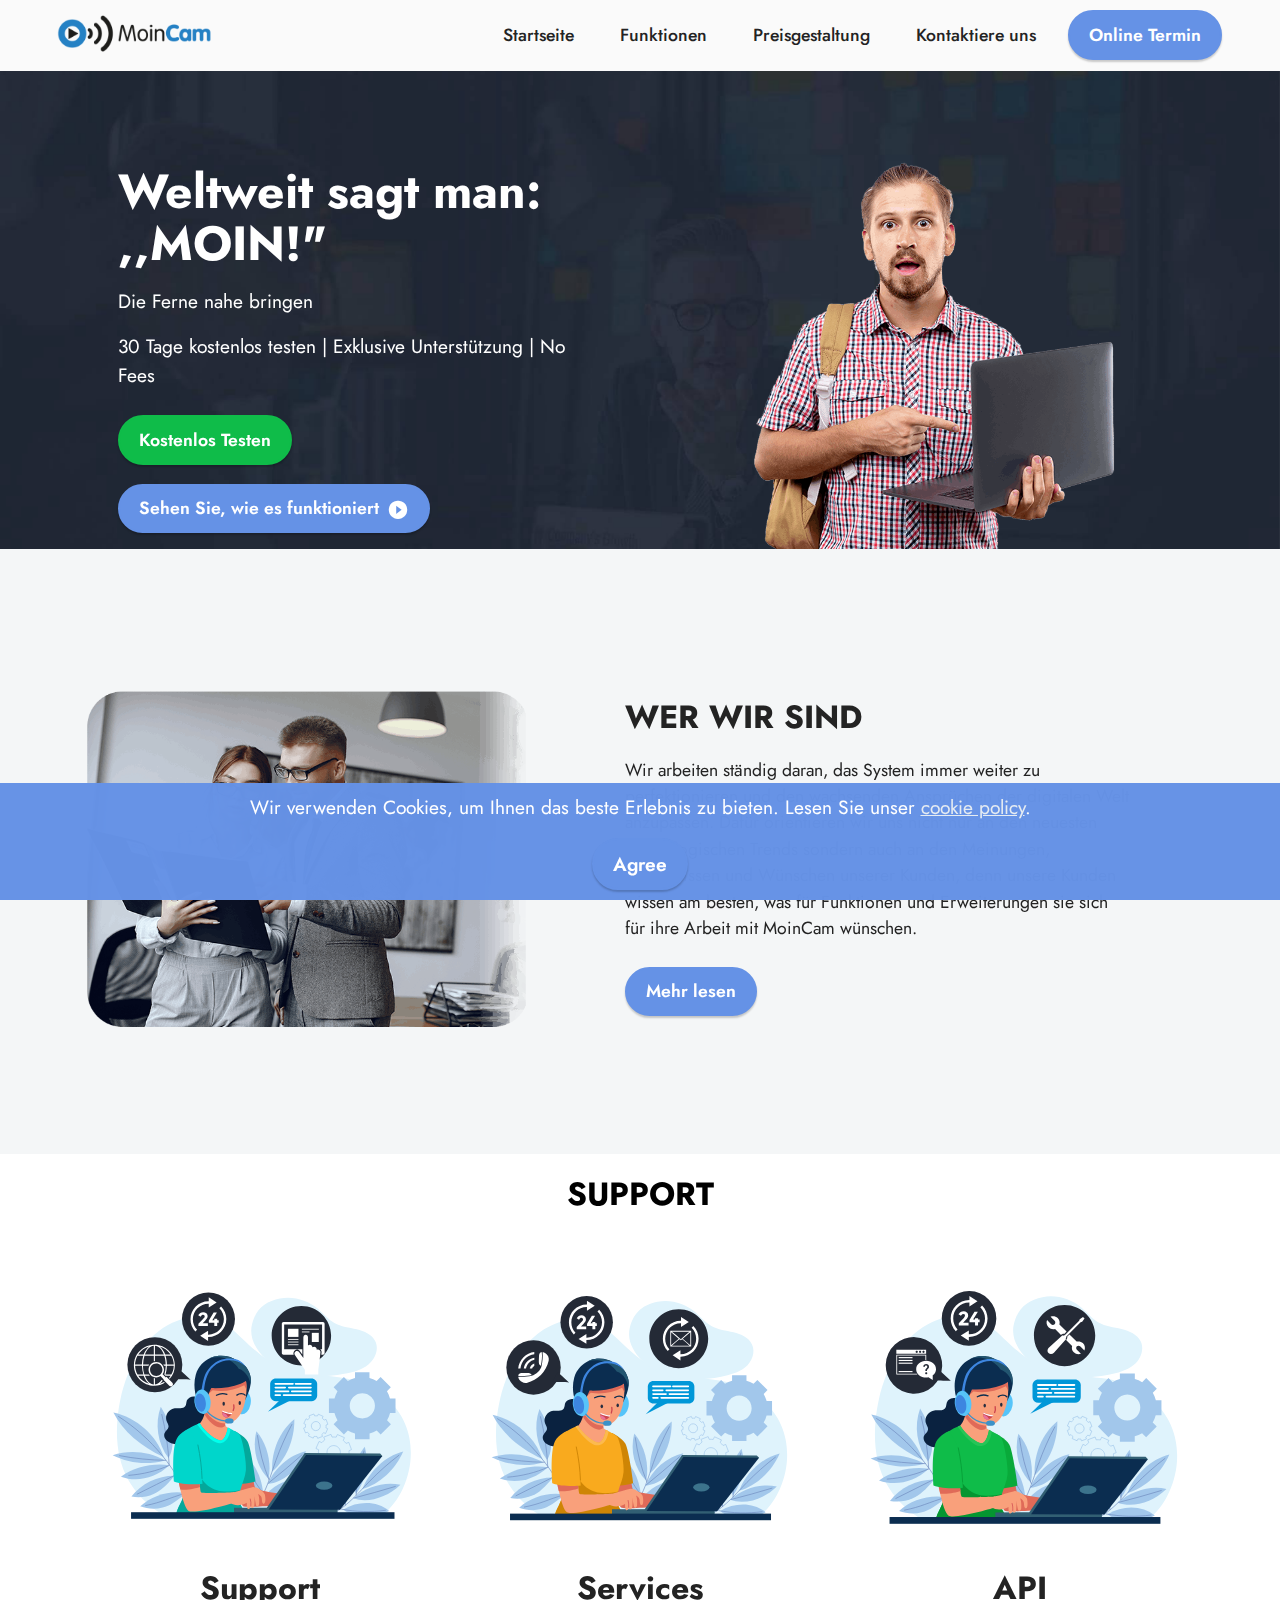
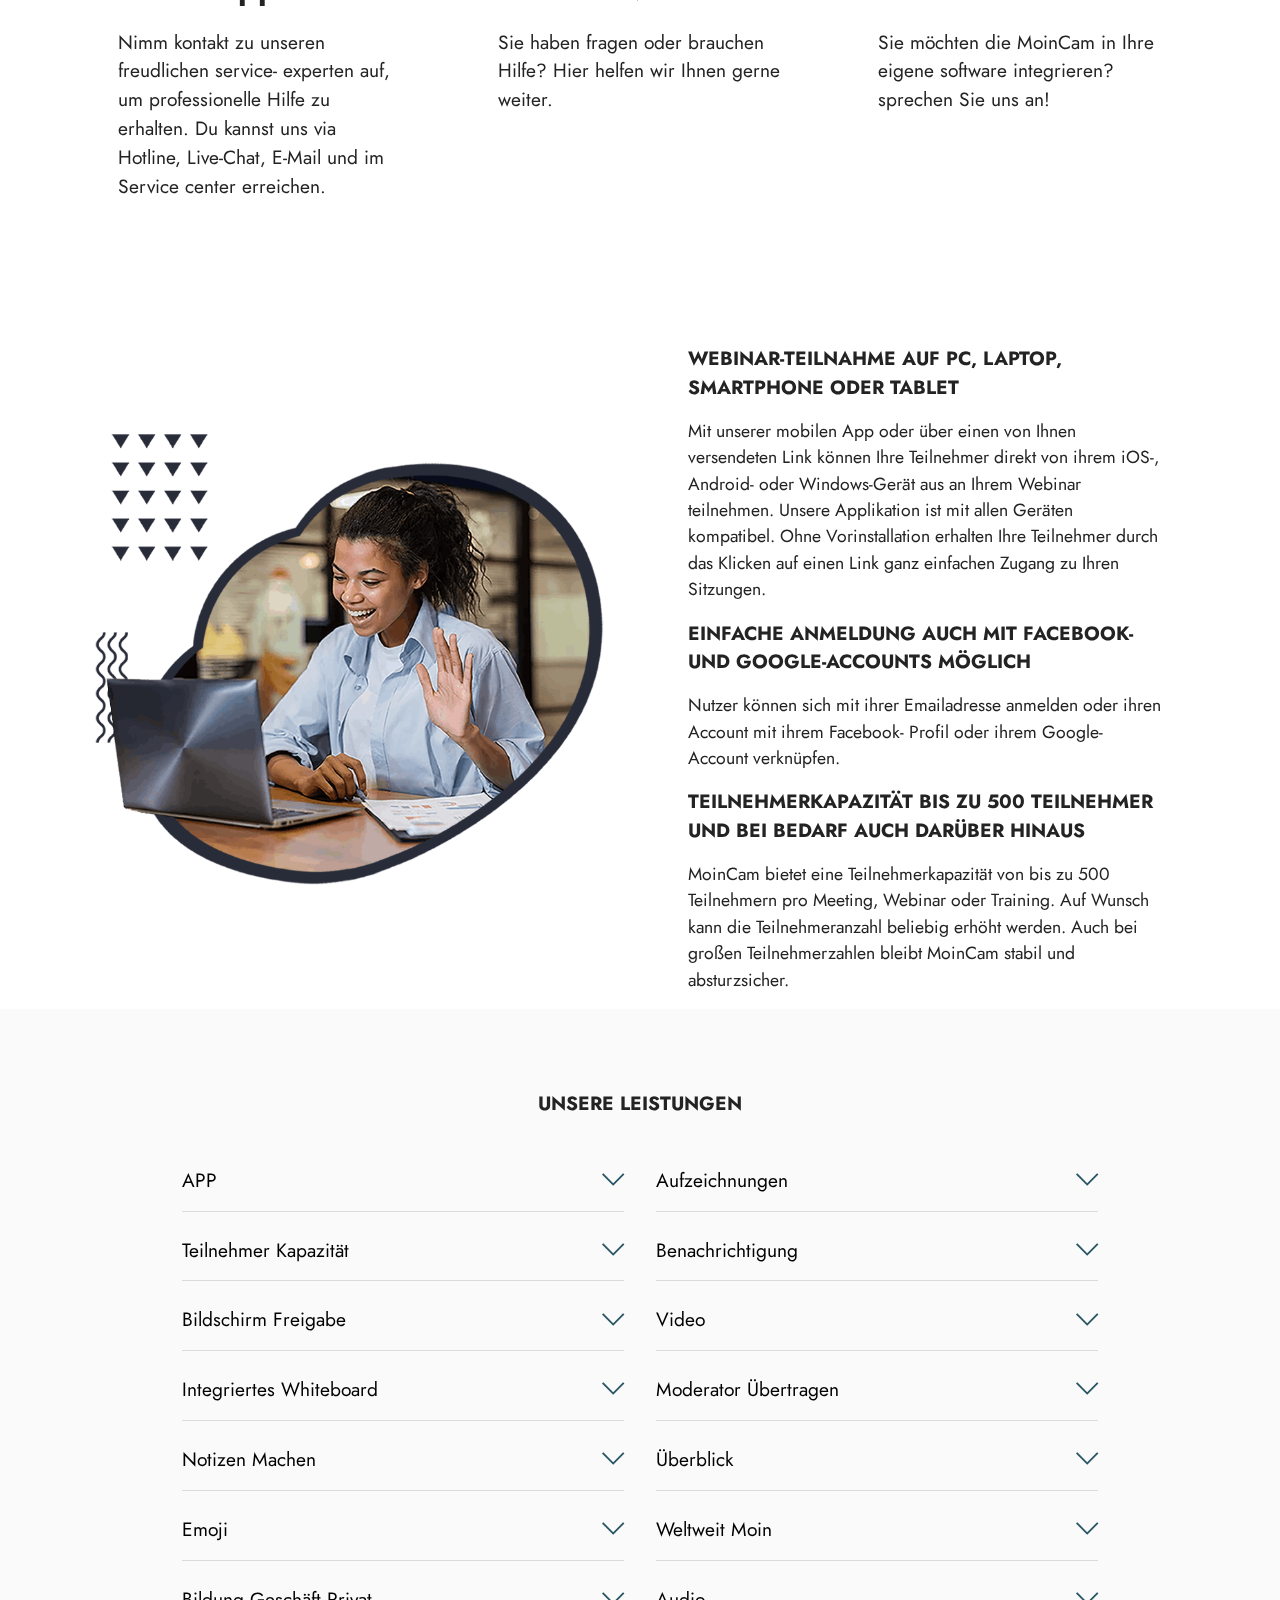
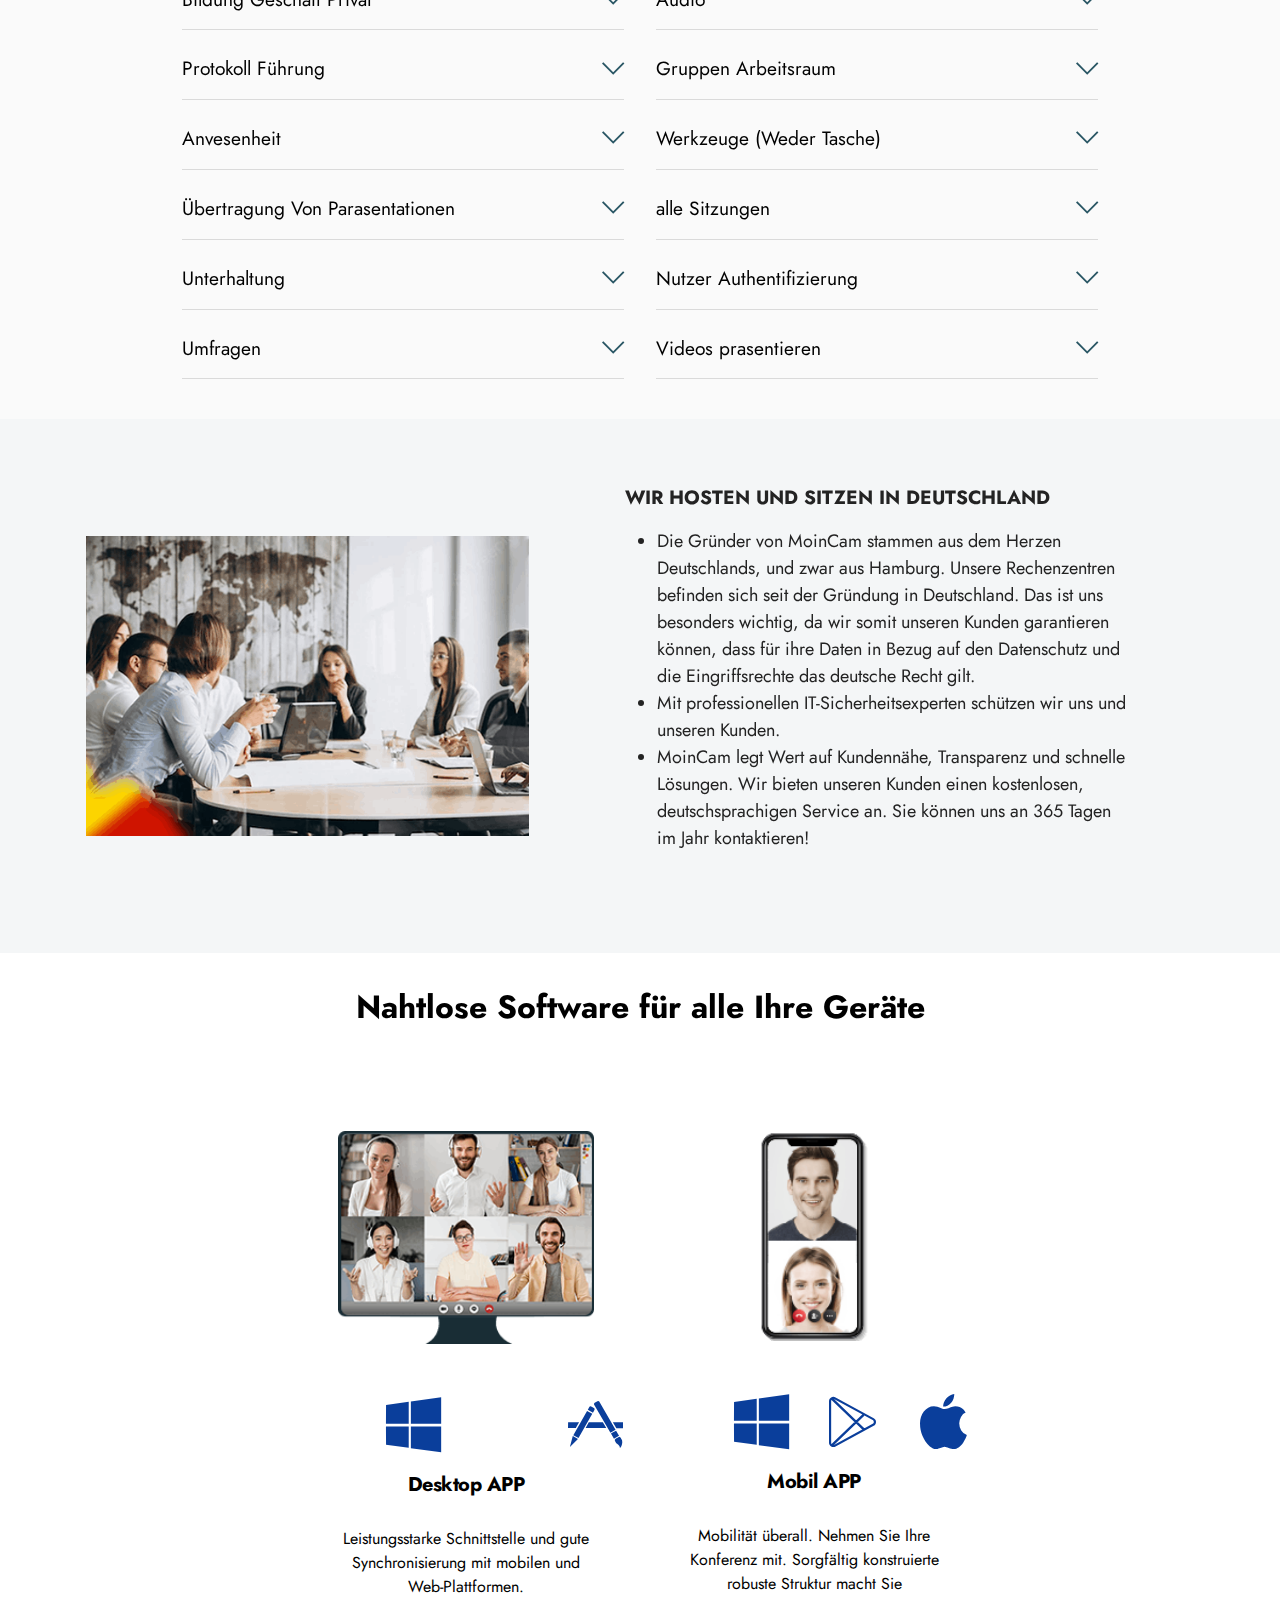
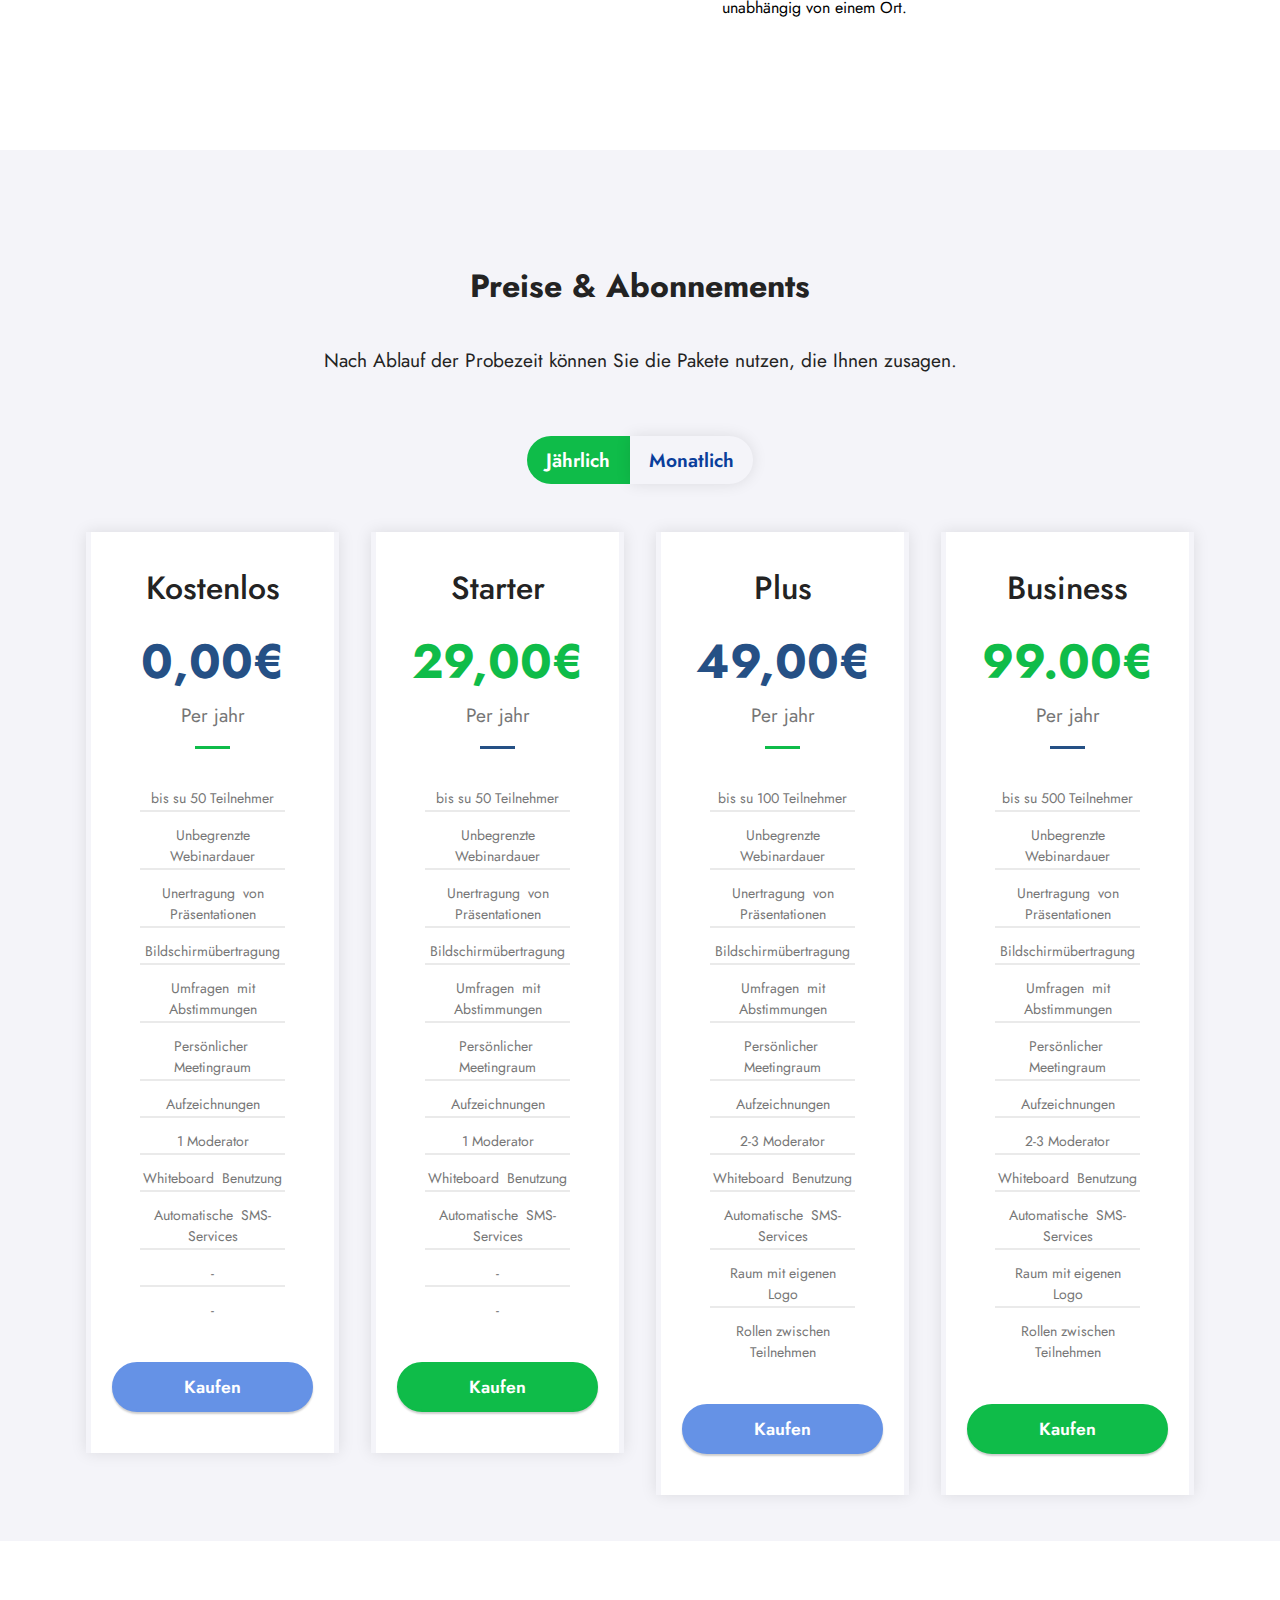
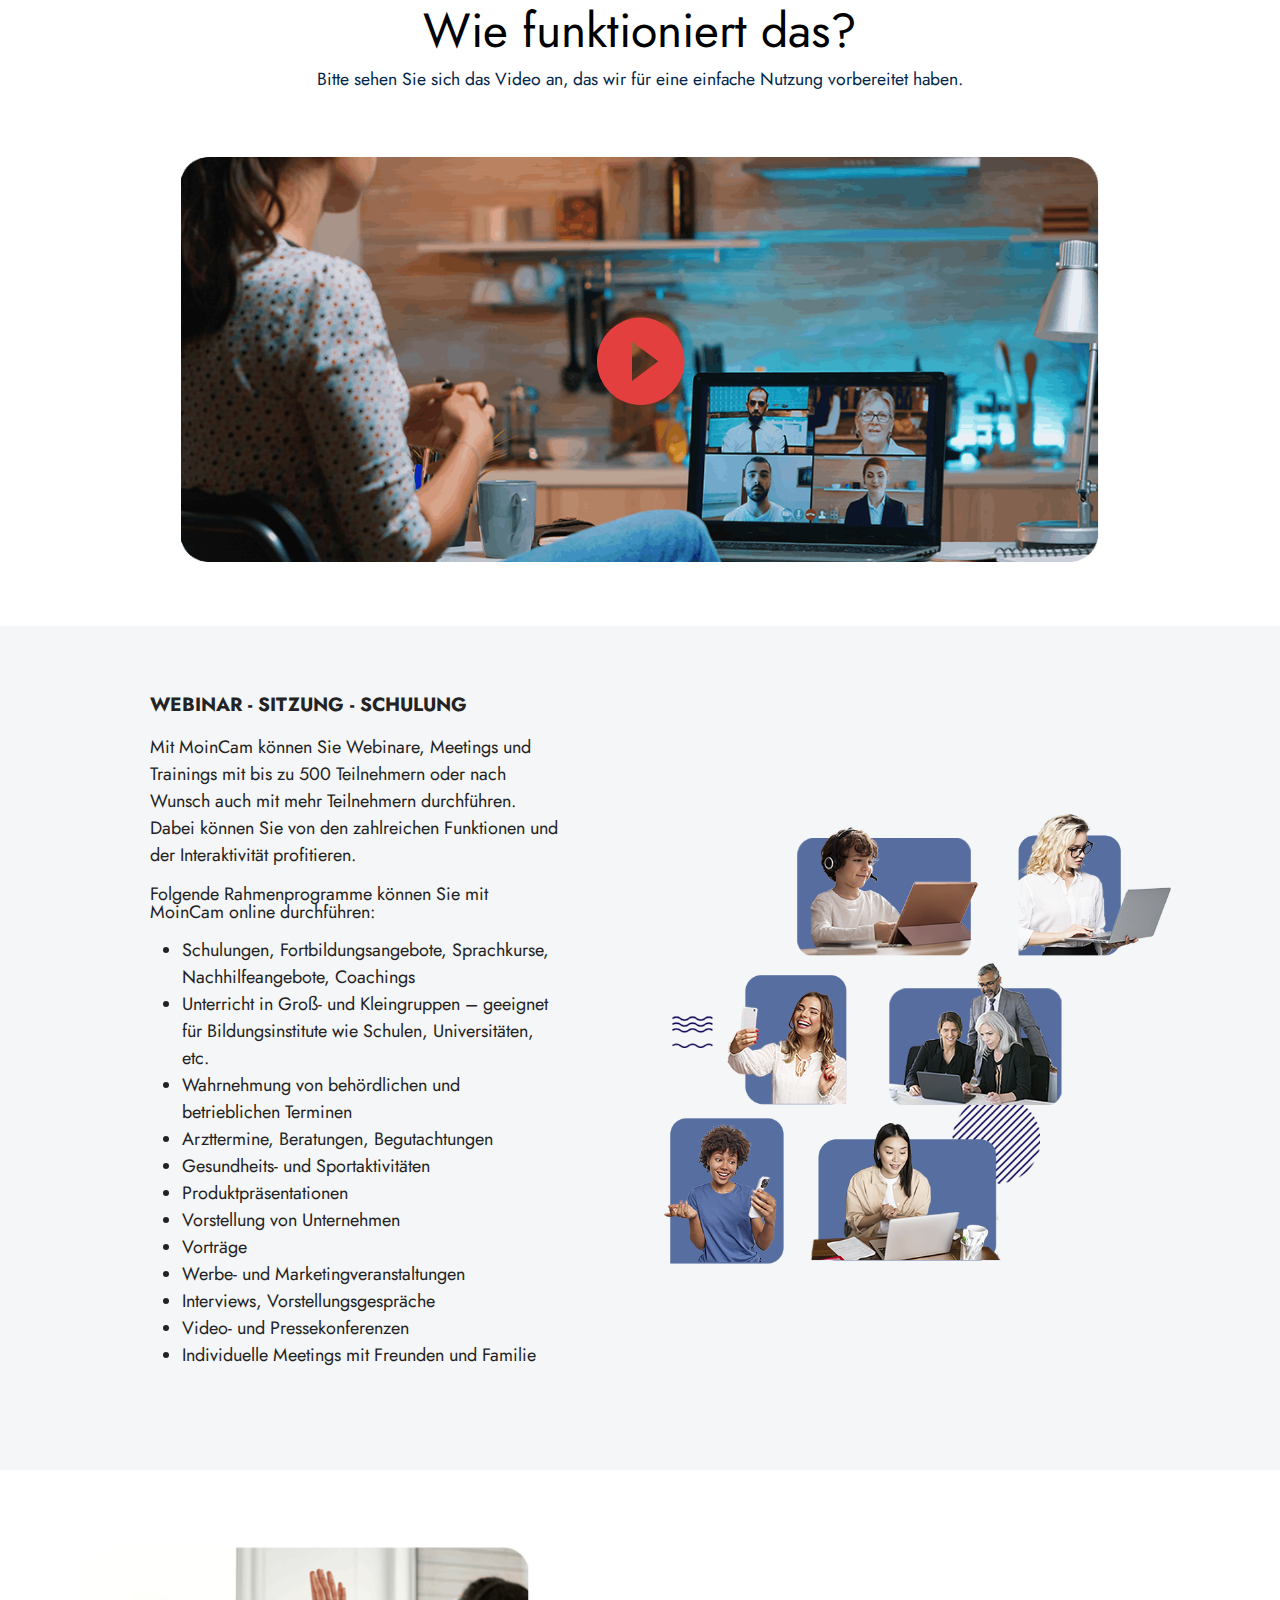
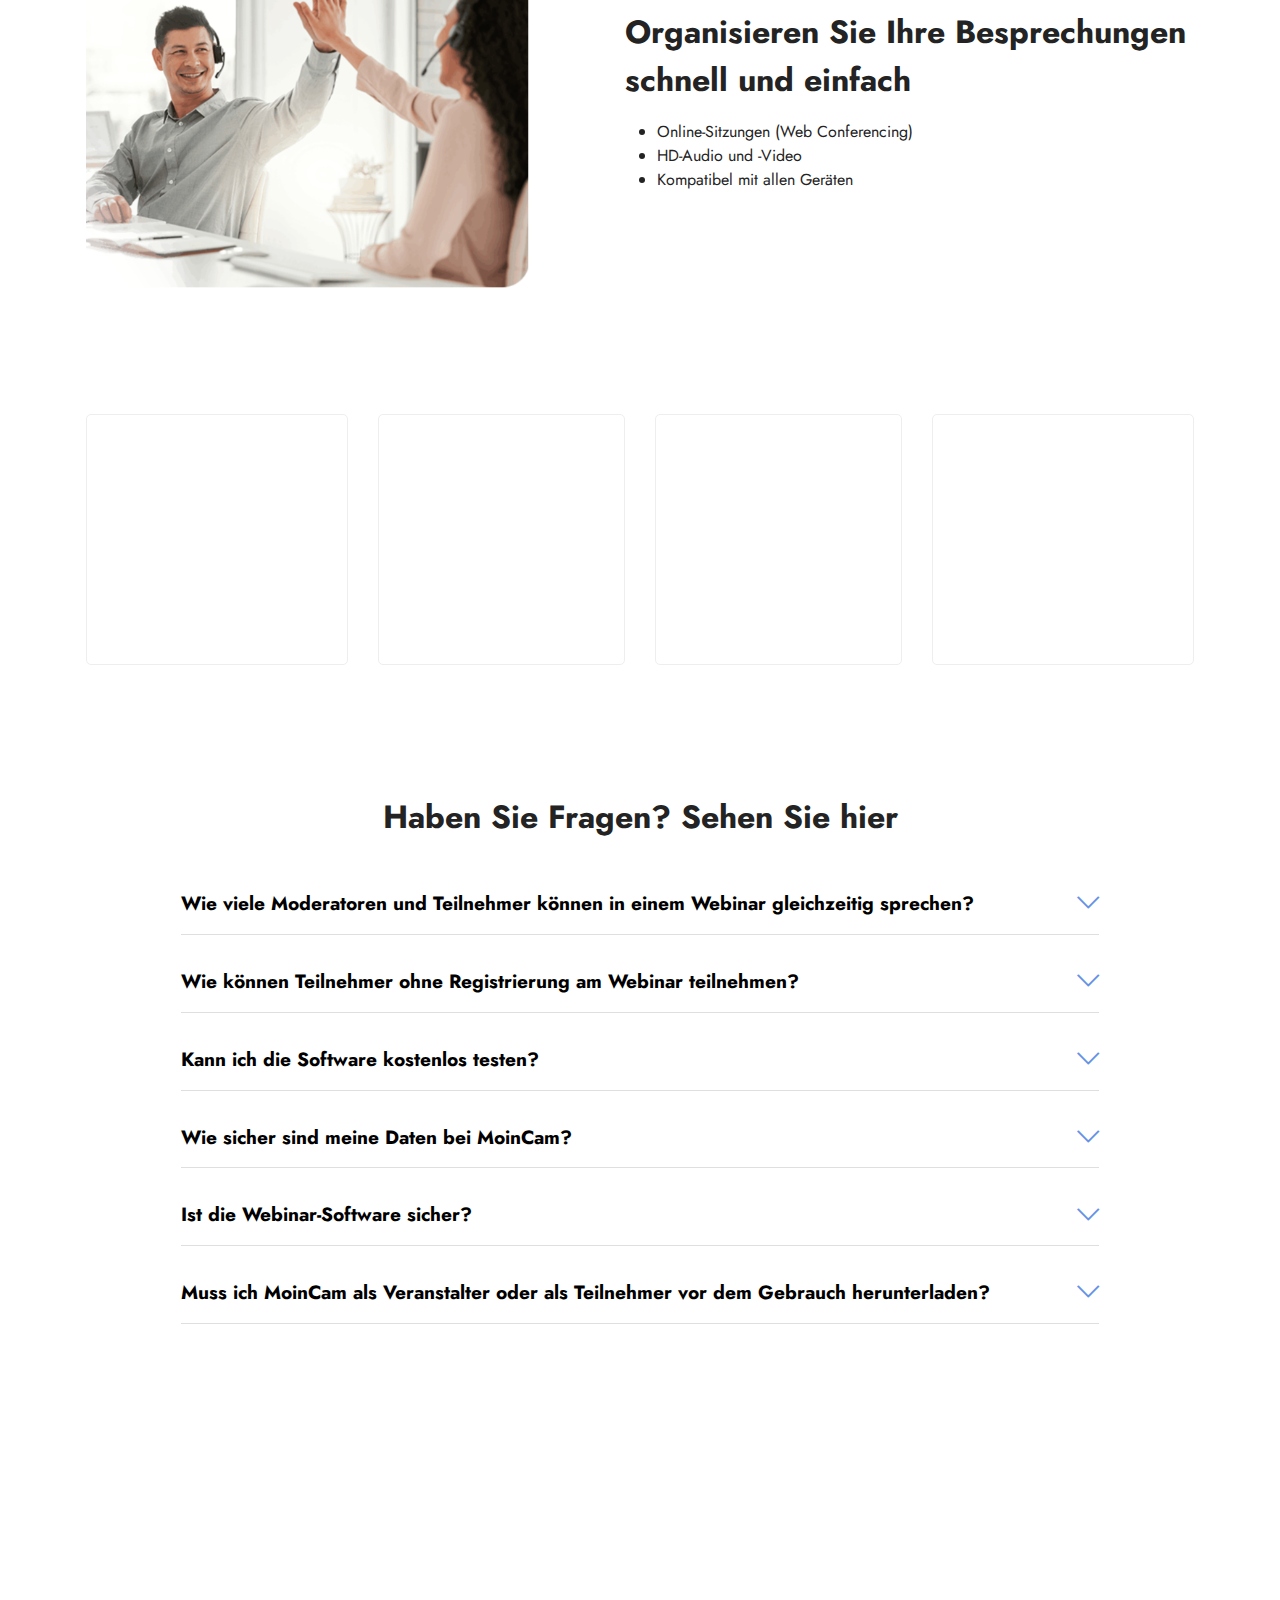
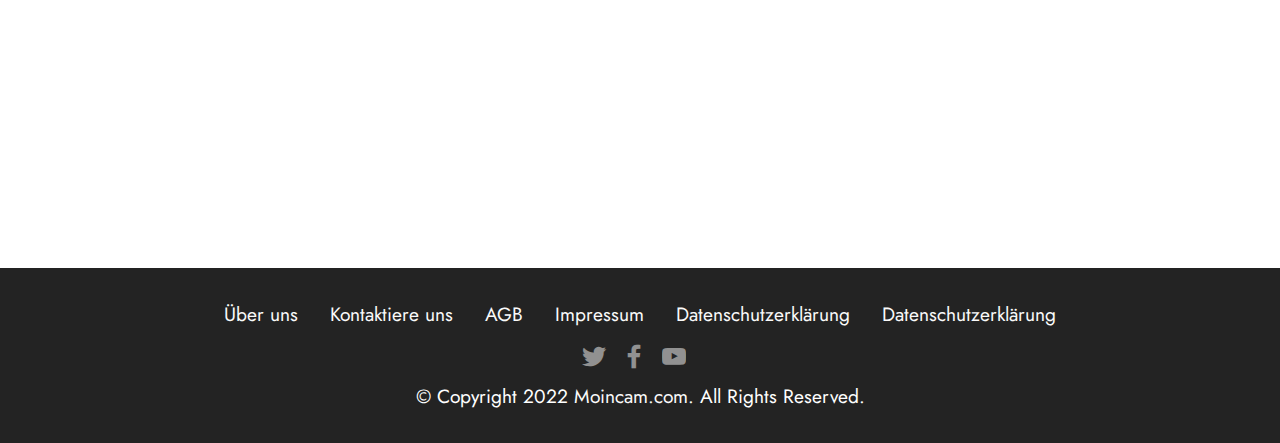
==== commit e52791e4: "3" ====
--- a/index.html
+++ b/index.html
@@ -110,33 +110,6 @@
     </div>
 </section>
 
-<div class="modal mbr-popup cid-tce6RfR6a4 fade" tabindex="-1" role="dialog" data-overlay-color="#000000" data-overlay-opacity="0.8" id="mbr-popup-1v" aria-hidden="true">
-        <div class="modal-dialog modal-dialog-centered" role="document">
-            <div class="modal-content">
-                <div class="container position-static margin-center-pos">
-                    <div class="modal-header pb-0">
-                        <h5 class="modal-title mbr-fonts-style display-5">Online Termin</h5>
-                        <button type="button" class="close d-flex" data-dismiss="modal" data-bs-dismiss="modal" aria-label="Close">
-                            <svg version="1.1" xmlns="http://www.w3.org/2000/svg" width="23" height="23" viewBox="0 0 23 23" fill="currentColor">
-                                <path d="M13.4 12l10.3 10.3-1.4 1.4L12 13.4 1.7 23.7.3 22.3 10.6 12 .3 1.7 1.7.3 12 10.6 22.3.3l1.4 1.4L13.4 12z">
-                                </path>
-                            </svg>
-                        </button>
-                    </div>
-
-                    <div class="modal-body">
-                        <div class="mbr-text mbr-fonts-style display-7">
-                            <script src="https://asset-tidycal.b-cdn.net//js/embed.js"></script>
-<div id="tidycal-embed" data-path="1dzzv03/videoberatung"></div>
-                        </div>
-
-
-                    </div>
-                </div>
-            </div>
-        </div>
-    </div>
-
 <section data-bs-version="5.1" class="header14 cid-sFzz5E692j" id="header14-1j">
 
     
@@ -1371,7 +1344,7 @@
     
     <div class="container">
         
-        <div class="google-map"><iframe frameborder="0" style="border:0" src="[data-uri]" allowfullscreen="" loading="lazy" class="lazyload" data-src="https://www.google.com/maps/embed/v1/place?key=AIzaSyDk89J4FSunMF33ruMVWJaJht_Ro0kvoXs&amp;q=Schloßmühlendamm 8-1021073 Hamburg"></iframe></div>
+        <div class="google-map"><iframe frameborder="0" style="border:0" src="[data-uri]" allowfullscreen="" loading="lazy" class="lazyload" data-src="https://www.google.com/maps/embed/v1/place?key=AIzaSyCZI5F_k6S1k46ujh0SNrapM89f7mJxd30&amp;q=Schloßmühlendamm 8-1021073 Hamburg"></iframe></div>
     </div>
 </section>
 
@@ -1385,12 +1358,12 @@
         <div class="row align-center mbr-white">
             <div class="row row-links">
                 <ul class="foot-menu">
-                    
-                    
-                    
-                    
-                    
-                <li class="foot-menu-item mbr-fonts-style display-7"><a href="index.html#article1-l" class="text-white text-primary">Preisgestaltung</a></li><li class="foot-menu-item mbr-fonts-style display-7"><a href="uberuns.html#header14-1l" class="text-white text-primary">Über uns</a></li><li class="foot-menu-item mbr-fonts-style display-7"><a href="kontaktuns.html#map1-1k" class="text-white text-primary">Kontaktiere uns</a></li><li class="foot-menu-item mbr-fonts-style display-7"><a href="agb.html#content5-10" class="text-white text-primary">AGB</a></li><li class="foot-menu-item mbr-fonts-style display-7"><a href="impressum.html#content5-11" class="text-white text-primary">Impressum</a></li><li class="foot-menu-item mbr-fonts-style display-7"><a href="datenschutzerklarung.html#content5-12" class="text-white text-primary">Datenschutzerklärung</a></li></ul>
+                   <!-- <li mbr-text class="foot-menu-item mbr-fonts-style" mbr-theme-style="display-7" data-app-selector="foot-menu-item"><a href="index.html#article1-l" class="text-white text-primary">Preisgestaltung</a></li> -->
+                    
+                    
+                    
+                    
+                <li class="foot-menu-item mbr-fonts-style display-7"><a href="uberuns.html#header14-1l" class="text-white text-primary">Über uns</a></li><li class="foot-menu-item mbr-fonts-style display-7"><a href="kontaktuns.html#map1-1k" class="text-white text-primary">Kontaktiere uns</a></li><li class="foot-menu-item mbr-fonts-style display-7"><a href="agb.html#content5-10" class="text-white text-primary">AGB</a></li><li class="foot-menu-item mbr-fonts-style display-7"><a href="impressum.html#content5-11" class="text-white text-primary">Impressum</a></li><li class="foot-menu-item mbr-fonts-style display-7"><a href="datenschutzerklarung.html#content5-12" class="text-white text-primary">Datenschutzerklärung</a></li><li class="foot-menu-item mbr-fonts-style display-7"><a href="datenschutzerklarung.html#content5-12" class="text-white text-primary">Datenschutzerklärung</a></li></ul>
             </div>
             <div class="row social-row">
                 <div class="social-list align-right pb-2">
@@ -1423,6 +1396,33 @@
     </div>
 </section>
 
+<div class="modal mbr-popup cid-tcerHenJkV fade" tabindex="-1" role="dialog" data-overlay-color="#000000" data-overlay-opacity="0.8" id="mbr-popup-1v" aria-hidden="true">
+        <div class="modal-dialog modal-dialog-centered" role="document">
+            <div class="modal-content">
+                <div class="container position-static margin-center-pos">
+                    <div class="modal-header pb-0">
+                        <h5 class="modal-title mbr-fonts-style display-5">Online Termin</h5>
+                        <button type="button" class="close d-flex" data-dismiss="modal" data-bs-dismiss="modal" aria-label="Close">
+                            <svg version="1.1" xmlns="http://www.w3.org/2000/svg" width="23" height="23" viewBox="0 0 23 23" fill="currentColor">
+                                <path d="M13.4 12l10.3 10.3-1.4 1.4L12 13.4 1.7 23.7.3 22.3 10.6 12 .3 1.7 1.7.3 12 10.6 22.3.3l1.4 1.4L13.4 12z">
+                                </path>
+                            </svg>
+                        </button>
+                    </div>
+
+                    <div class="modal-body">
+                        <div class="mbr-text mbr-fonts-style display-7">
+                            <script src="https://asset-tidycal.b-cdn.net//js/embed.js"></script>
+<div id="tidycal-embed" data-path="1dzzv03/videoberatung"></div>
+                        </div>
+
+
+                    </div>
+                </div>
+            </div>
+        </div>
+    </div>
+
 
 <script src="assets/bootstrap/js/bootstrap.bundle.min.js"></script>
   <script src="assets/parallax/jarallax.js"></script>
@@ -1431,16 +1431,16 @@
   <script src="assets/smoothscroll/smooth-scroll.js"></script>
   <script src="assets/ytplayer/index.js"></script>
   <script src="assets/dropdown/js/navbar-dropdown.js"></script>
-  <script src="assets/popup-plugin/script.js"></script>
-  <script src="assets/popup-overlay-plugin/script.js"></script>
   <script src="assets/mbr-switch-arrow/mbr-switch-arrow.js"></script>
   <script src="assets/mbr-tabs/mbr-tabs.js"></script>
   <script src="assets/playervimeo/vimeo_player.js"></script>
+  <script src="assets/popup-plugin/script.js"></script>
+  <script src="assets/popup-overlay-plugin/script.js"></script>
   <script src="assets/theme/js/script.js"></script>
   
   
   
-<input name="cookieData" type="hidden" data-cookie-customdialogselector="null" data-cookie-colortext="#ffffff" data-cookie-colorbg="rgba(10, 62, 155, 0.99)" data-cookie-textbutton="Agree" data-cookie-colorbutton="" data-cookie-colorlink="#e6ecf2" data-cookie-underlinelink="true" data-cookie-text="Wir verwenden Cookies, um Ihnen das beste Erlebnis zu bieten. Lesen Sie unser <a href='https://hafsa1319.github.io/moincam/datenschutzerklarung.html#content5-12'>cookie policy</a>.">
+<input name="cookieData" type="hidden" data-cookie-customdialogselector="null" data-cookie-colortext="#ffffff" data-cookie-colorbg="rgba(101, 146, 230, 0.99)" data-cookie-textbutton="Agree" data-cookie-colorbutton="" data-cookie-colorlink="#e6ecf2" data-cookie-underlinelink="true" data-cookie-text="Wir verwenden Cookies, um Ihnen das beste Erlebnis zu bieten. Lesen Sie unser <a href='https://hafsa1319.github.io/moincam/datenschutzerklarung.html#content5-12'>cookie policy</a>.">
   
 <script>"use strict";if("loading"in HTMLImageElement.prototype){document.querySelectorAll('img[loading="lazy"],iframe[loading="lazy"]').forEach(e=>{e.src=e.dataset.src,e.style.paddingTop=100*e.getAttribute("data-aspectratio")+"%",e.style.height=0,e.onload=function(){e.removeAttribute("style")}})}else{const e=document.createElement("script");e.src="https://cdnjs.cloudflare.com/ajax/libs/lazysizes/5.1.2/lazysizes.min.js",document.body.appendChild(e)}</script>
 </body>
--- a/assets/mobirise/css/mbr-additional.css
+++ b/assets/mobirise/css/mbr-additional.css
@@ -1090,304 +1090,6 @@
 }
 .cid-sFzxmVl7J6 .mbr-section-title {
   color: #ffffff;
-}
-.cid-tce6RfR6a4.popup-builder {
-  background-color: #ffffff;
-}
-.cid-tce6RfR6a4.popup-builder .modal {
-  position: relative;
-  display: block;
-  z-index: 1;
-}
-.cid-tce6RfR6a4.popup-builder .modal-dialog {
-  margin-top: 60px;
-  margin-bottom: 60px;
-}
-.cid-tce6RfR6a4 .modal-content,
-.cid-tce6RfR6a4 .modal-dialog {
-  height: auto;
-}
-.cid-tce6RfR6a4 .form-wrapper .input-group-btn {
-  margin-right: auto;
-  margin-left: auto;
-}
-.cid-tce6RfR6a4 .form-wrapper .input-group-btn .btn {
-  margin: 0 !important;
-}
-@media (min-width: 769px) {
-  .cid-tce6RfR6a4 .form-wrapper .mbr-form .form-group,
-  .cid-tce6RfR6a4 .form-wrapper .mbr-form .input-group-btn {
-    padding: 0 .5rem;
-  }
-}
-.cid-tce6RfR6a4 .card-img {
-  width: 100%;
-  margin: auto;
-  border-radius: 0;
-}
-.cid-tce6RfR6a4 .mbr-figure img {
-  display: block;
-  width: 100%;
-  -ms-flex-item-align: center;
-  -ms-grid-row-align: center;
-  -webkit-align-self: center;
-  align-self: center;
-}
-.cid-tce6RfR6a4 .mbr-text {
-  text-align: center;
-}
-.cid-tce6RfR6a4 .pt-0 {
-  padding-top: 0 !important;
-}
-.cid-tce6RfR6a4 .pb-0 {
-  padding-bottom: 0 !important;
-}
-.cid-tce6RfR6a4 .form-content {
-  -ms-flex-pack: center;
-  justify-content: center;
-  text-align: center;
-}
-.cid-tce6RfR6a4 .mbr-overlay {
-  bottom: 0;
-  left: 0;
-  position: absolute;
-  right: 0;
-  top: 0;
-  z-index: 0;
-  pointer-events: none;
-}
-.cid-tce6RfR6a4 .modal-open {
-  overflow: hidden;
-}
-.cid-tce6RfR6a4 .modal-open .modal {
-  overflow-x: hidden;
-  overflow-y: auto;
-}
-.cid-tce6RfR6a4 .modal {
-  position: fixed;
-  top: 0;
-  left: 0;
-  z-index: 1050;
-  display: none;
-  width: 100%;
-  height: 100%;
-  overflow: hidden;
-  outline: 0;
-}
-.cid-tce6RfR6a4 .modal-dialog {
-  position: relative;
-  width: auto;
-  margin: .5rem;
-  pointer-events: none;
-}
-.cid-tce6RfR6a4 .modal.fade .modal-dialog {
-  transition: transform 0.3s ease-out, -webkit-transform 0.3s ease-out;
-  -webkit-transform: translate(0, -50px);
-  transform: translate(0, -50px);
-}
-.cid-tce6RfR6a4 .modal.show .modal-dialog {
-  -webkit-transform: none;
-  transform: none;
-}
-.cid-tce6RfR6a4 .modal-dialog-centered {
-  display: flex;
-  -ms-flex-align: center;
-  align-items: center;
-  min-height: calc(100% - (.5rem * 2));
-}
-.cid-tce6RfR6a4 .modal-dialog-centered::before {
-  display: block;
-  height: calc(100vh - (.5rem * 2));
-  content: "";
-}
-.cid-tce6RfR6a4 .modal-content {
-  background: #ffffff;
-  position: relative;
-  display: flex;
-  -ms-flex-direction: column;
-  flex-direction: column;
-  width: 100%;
-  pointer-events: auto;
-  background-clip: padding-box;
-  border: none;
-  outline: 0;
-  -webkit-box-shadow: 0 10px 40px 0 rgba(0, 0, 0, 0.2);
-  box-shadow: 0 10px 40px 0 rgba(0, 0, 0, 0.2);
-}
-.cid-tce6RfR6a4 .margin-center-pos {
-  margin-top: auto;
-  margin-bottom: auto;
-}
-.cid-tce6RfR6a4 .modal-backdrop {
-  position: fixed;
-  top: 0;
-  left: 0;
-  z-index: 1040;
-  width: 100vw;
-  height: 100vh;
-  background-color: #000;
-}
-.cid-tce6RfR6a4 .modal-backdrop.fade {
-  opacity: 0;
-}
-.cid-tce6RfR6a4 .modal-backdrop.show {
-  opacity: .5;
-}
-.cid-tce6RfR6a4 .modal-header {
-  display: flex;
-  -ms-flex-align: start;
-  align-items: flex-start;
-  -ms-flex-pack: justify;
-  justify-content: space-between;
-  border-bottom: none;
-}
-@media (min-width: 992px) {
-  .cid-tce6RfR6a4 .modal-header {
-    padding: 2rem 2rem 1rem;
-  }
-}
-@media (max-width: 991px) {
-  .cid-tce6RfR6a4 .modal-header {
-    padding: 1rem;
-  }
-}
-.cid-tce6RfR6a4 .modal-header .close {
-  position: absolute;
-  top: 1rem;
-  right: 1rem;
-  margin: -1rem -1rem -1rem auto;
-  padding: 1rem;
-  opacity: .75;
-}
-.cid-tce6RfR6a4 .modal-header .close svg {
-  fill: #353535;
-}
-.cid-tce6RfR6a4 .modal-header .close:hover {
-  opacity: 1;
-}
-.cid-tce6RfR6a4 .modal-header .close:focus {
-  outline: none;
-}
-.cid-tce6RfR6a4 .modal-title {
-  line-height: 1.5;
-  width: 100%;
-  margin: 0;
-  text-align: center;
-}
-.cid-tce6RfR6a4 .modal-body {
-  position: relative;
-  -ms-flex: 1 1 auto;
-  flex: 1 1 auto;
-}
-@media (min-width: 992px) {
-  .cid-tce6RfR6a4 .modal-body {
-    padding: 1rem 2rem 2rem;
-  }
-}
-@media (max-width: 991px) {
-  .cid-tce6RfR6a4 .modal-body {
-    padding: 1rem;
-  }
-}
-.cid-tce6RfR6a4 .modal-footer {
-  display: flex;
-  -ms-flex-align: center;
-  align-items: center;
-  -ms-flex-pack: center;
-  justify-content: center;
-  border-top: none;
-  text-align: center;
-}
-@media (min-width: 992px) {
-  .cid-tce6RfR6a4 .modal-footer {
-    padding: 0rem 2rem 2rem;
-  }
-}
-@media (max-width: 991px) {
-  .cid-tce6RfR6a4 .modal-footer {
-    padding: 1rem;
-  }
-}
-.cid-tce6RfR6a4 .modal-scrollbar-measure {
-  position: absolute;
-  top: -9999px;
-  width: 50px;
-  height: 50px;
-  overflow: scroll;
-}
-@media (min-width: 576px) {
-  .cid-tce6RfR6a4 .modal-dialog {
-    max-width: 500px;
-    margin: 1.75rem auto;
-  }
-  .cid-tce6RfR6a4 .modal-dialog-centered {
-    min-height: calc(100% - (1.75rem * 2));
-  }
-  .cid-tce6RfR6a4 .modal-dialog-centered::before {
-    height: calc(100vh - (1.75rem * 2));
-  }
-  .cid-tce6RfR6a4 .modal-sm {
-    max-width: 300px;
-  }
-}
-@media (min-width: 992px) {
-  .cid-tce6RfR6a4 .modal-lg,
-  .cid-tce6RfR6a4 .modal-xl {
-    max-width: 800px;
-  }
-}
-@media (min-width: 1200px) {
-  .cid-tce6RfR6a4 .modal-xl {
-    max-width: 1140px;
-  }
-}
-.cid-tce6RfR6a4 .row {
-  display: flex;
-  -ms-flex-wrap: wrap;
-  flex-wrap: wrap;
-  margin-right: -15px;
-  margin-left: -15px;
-}
-.cid-tce6RfR6a4 .col-md-4 {
-  position: relative;
-  width: 100%;
-  padding-right: 15px;
-  padding-left: 15px;
-  -ms-flex: 0 0 33.333333%;
-  flex: 0 0 33.333333%;
-  max-width: 33.333333%;
-}
-.cid-tce6RfR6a4 .form-group {
-  margin-bottom: 1rem;
-}
-.cid-tce6RfR6a4 .form-control {
-  display: block;
-  width: 100%;
-  font-size: 1rem;
-  font-weight: 400;
-  line-height: 1.5;
-}
-.cid-tce6RfR6a4 .col {
-  -ms-flex-preferred-size: 0;
-  flex-basis: 0;
-  -ms-flex-positive: 1;
-  flex-grow: 1;
-  max-width: 100%;
-}
-.cid-tce6RfR6a4 .col-md-auto {
-  position: relative;
-  padding-right: 15px;
-  padding-left: 15px;
-  -ms-flex: 0 0 auto;
-  flex: 0 0 auto;
-  width: auto;
-  max-width: 100%;
-}
-.cid-tce6RfR6a4 .mbr-section-btn {
-  margin: 0;
-}
-.cid-tce6RfR6a4 .mbr-section-btn .btn {
-  margin: 0;
 }
 .cid-sFzz5E692j {
   padding-top: 5rem;
@@ -2414,6 +2116,304 @@
 .cid-sFCygHrmNf .row .row-copirayt p {
   width: 100%;
 }
+.cid-tcerHenJkV.popup-builder {
+  background-color: #ffffff;
+}
+.cid-tcerHenJkV.popup-builder .modal {
+  position: relative;
+  display: block;
+  z-index: 1;
+}
+.cid-tcerHenJkV.popup-builder .modal-dialog {
+  margin-top: 60px;
+  margin-bottom: 60px;
+}
+.cid-tcerHenJkV .modal-content,
+.cid-tcerHenJkV .modal-dialog {
+  height: auto;
+}
+.cid-tcerHenJkV .form-wrapper .input-group-btn {
+  margin-right: auto;
+  margin-left: auto;
+}
+.cid-tcerHenJkV .form-wrapper .input-group-btn .btn {
+  margin: 0 !important;
+}
+@media (min-width: 769px) {
+  .cid-tcerHenJkV .form-wrapper .mbr-form .form-group,
+  .cid-tcerHenJkV .form-wrapper .mbr-form .input-group-btn {
+    padding: 0 .5rem;
+  }
+}
+.cid-tcerHenJkV .card-img {
+  width: 100%;
+  margin: auto;
+  border-radius: 0;
+}
+.cid-tcerHenJkV .mbr-figure img {
+  display: block;
+  width: 100%;
+  -ms-flex-item-align: center;
+  -ms-grid-row-align: center;
+  -webkit-align-self: center;
+  align-self: center;
+}
+.cid-tcerHenJkV .mbr-text {
+  text-align: center;
+}
+.cid-tcerHenJkV .pt-0 {
+  padding-top: 0 !important;
+}
+.cid-tcerHenJkV .pb-0 {
+  padding-bottom: 0 !important;
+}
+.cid-tcerHenJkV .form-content {
+  -ms-flex-pack: center;
+  justify-content: center;
+  text-align: center;
+}
+.cid-tcerHenJkV .mbr-overlay {
+  bottom: 0;
+  left: 0;
+  position: absolute;
+  right: 0;
+  top: 0;
+  z-index: 0;
+  pointer-events: none;
+}
+.cid-tcerHenJkV .modal-open {
+  overflow: hidden;
+}
+.cid-tcerHenJkV .modal-open .modal {
+  overflow-x: hidden;
+  overflow-y: auto;
+}
+.cid-tcerHenJkV .modal {
+  position: fixed;
+  top: 0;
+  left: 0;
+  z-index: 1050;
+  display: none;
+  width: 100%;
+  height: 100%;
+  overflow: hidden;
+  outline: 0;
+}
+.cid-tcerHenJkV .modal-dialog {
+  position: relative;
+  width: auto;
+  margin: .5rem;
+  pointer-events: none;
+}
+.cid-tcerHenJkV .modal.fade .modal-dialog {
+  transition: transform 0.3s ease-out, -webkit-transform 0.3s ease-out;
+  -webkit-transform: translate(0, -50px);
+  transform: translate(0, -50px);
+}
+.cid-tcerHenJkV .modal.show .modal-dialog {
+  -webkit-transform: none;
+  transform: none;
+}
+.cid-tcerHenJkV .modal-dialog-centered {
+  display: flex;
+  -ms-flex-align: center;
+  align-items: center;
+  min-height: calc(100% - (.5rem * 2));
+}
+.cid-tcerHenJkV .modal-dialog-centered::before {
+  display: block;
+  height: calc(100vh - (.5rem * 2));
+  content: "";
+}
+.cid-tcerHenJkV .modal-content {
+  background: #ffffff;
+  position: relative;
+  display: flex;
+  -ms-flex-direction: column;
+  flex-direction: column;
+  width: 100%;
+  pointer-events: auto;
+  background-clip: padding-box;
+  border: none;
+  outline: 0;
+  -webkit-box-shadow: 0 10px 40px 0 rgba(0, 0, 0, 0.2);
+  box-shadow: 0 10px 40px 0 rgba(0, 0, 0, 0.2);
+}
+.cid-tcerHenJkV .margin-center-pos {
+  margin-top: auto;
+  margin-bottom: auto;
+}
+.cid-tcerHenJkV .modal-backdrop {
+  position: fixed;
+  top: 0;
+  left: 0;
+  z-index: 1040;
+  width: 100vw;
+  height: 100vh;
+  background-color: #000;
+}
+.cid-tcerHenJkV .modal-backdrop.fade {
+  opacity: 0;
+}
+.cid-tcerHenJkV .modal-backdrop.show {
+  opacity: .5;
+}
+.cid-tcerHenJkV .modal-header {
+  display: flex;
+  -ms-flex-align: start;
+  align-items: flex-start;
+  -ms-flex-pack: justify;
+  justify-content: space-between;
+  border-bottom: none;
+}
+@media (min-width: 992px) {
+  .cid-tcerHenJkV .modal-header {
+    padding: 2rem 2rem 1rem;
+  }
+}
+@media (max-width: 991px) {
+  .cid-tcerHenJkV .modal-header {
+    padding: 1rem;
+  }
+}
+.cid-tcerHenJkV .modal-header .close {
+  position: absolute;
+  top: 1rem;
+  right: 1rem;
+  margin: -1rem -1rem -1rem auto;
+  padding: 1rem;
+  opacity: .75;
+}
+.cid-tcerHenJkV .modal-header .close svg {
+  fill: #353535;
+}
+.cid-tcerHenJkV .modal-header .close:hover {
+  opacity: 1;
+}
+.cid-tcerHenJkV .modal-header .close:focus {
+  outline: none;
+}
+.cid-tcerHenJkV .modal-title {
+  line-height: 1.5;
+  width: 100%;
+  margin: 0;
+  text-align: center;
+}
+.cid-tcerHenJkV .modal-body {
+  position: relative;
+  -ms-flex: 1 1 auto;
+  flex: 1 1 auto;
+}
+@media (min-width: 992px) {
+  .cid-tcerHenJkV .modal-body {
+    padding: 1rem 2rem 2rem;
+  }
+}
+@media (max-width: 991px) {
+  .cid-tcerHenJkV .modal-body {
+    padding: 1rem;
+  }
+}
+.cid-tcerHenJkV .modal-footer {
+  display: flex;
+  -ms-flex-align: center;
+  align-items: center;
+  -ms-flex-pack: center;
+  justify-content: center;
+  border-top: none;
+  text-align: center;
+}
+@media (min-width: 992px) {
+  .cid-tcerHenJkV .modal-footer {
+    padding: 0rem 2rem 2rem;
+  }
+}
+@media (max-width: 991px) {
+  .cid-tcerHenJkV .modal-footer {
+    padding: 1rem;
+  }
+}
+.cid-tcerHenJkV .modal-scrollbar-measure {
+  position: absolute;
+  top: -9999px;
+  width: 50px;
+  height: 50px;
+  overflow: scroll;
+}
+@media (min-width: 576px) {
+  .cid-tcerHenJkV .modal-dialog {
+    max-width: 500px;
+    margin: 1.75rem auto;
+  }
+  .cid-tcerHenJkV .modal-dialog-centered {
+    min-height: calc(100% - (1.75rem * 2));
+  }
+  .cid-tcerHenJkV .modal-dialog-centered::before {
+    height: calc(100vh - (1.75rem * 2));
+  }
+  .cid-tcerHenJkV .modal-sm {
+    max-width: 300px;
+  }
+}
+@media (min-width: 992px) {
+  .cid-tcerHenJkV .modal-lg,
+  .cid-tcerHenJkV .modal-xl {
+    max-width: 800px;
+  }
+}
+@media (min-width: 1200px) {
+  .cid-tcerHenJkV .modal-xl {
+    max-width: 1140px;
+  }
+}
+.cid-tcerHenJkV .row {
+  display: flex;
+  -ms-flex-wrap: wrap;
+  flex-wrap: wrap;
+  margin-right: -15px;
+  margin-left: -15px;
+}
+.cid-tcerHenJkV .col-md-4 {
+  position: relative;
+  width: 100%;
+  padding-right: 15px;
+  padding-left: 15px;
+  -ms-flex: 0 0 33.333333%;
+  flex: 0 0 33.333333%;
+  max-width: 33.333333%;
+}
+.cid-tcerHenJkV .form-group {
+  margin-bottom: 1rem;
+}
+.cid-tcerHenJkV .form-control {
+  display: block;
+  width: 100%;
+  font-size: 1rem;
+  font-weight: 400;
+  line-height: 1.5;
+}
+.cid-tcerHenJkV .col {
+  -ms-flex-preferred-size: 0;
+  flex-basis: 0;
+  -ms-flex-positive: 1;
+  flex-grow: 1;
+  max-width: 100%;
+}
+.cid-tcerHenJkV .col-md-auto {
+  position: relative;
+  padding-right: 15px;
+  padding-left: 15px;
+  -ms-flex: 0 0 auto;
+  flex: 0 0 auto;
+  width: auto;
+  max-width: 100%;
+}
+.cid-tcerHenJkV .mbr-section-btn {
+  margin: 0;
+}
+.cid-tcerHenJkV .mbr-section-btn .btn {
+  margin: 0;
+}
 .cid-tc5Hzc0xsY {
   z-index: 1000;
   width: 100%;
@@ -2924,41 +2924,41 @@
 .cid-tc5HAqqByv .row .row-copirayt p {
   width: 100%;
 }
-.cid-tce5iQQ3Ri.popup-builder {
+.cid-tcerh2Xjlp.popup-builder {
   background-color: #ffffff;
 }
-.cid-tce5iQQ3Ri.popup-builder .modal {
+.cid-tcerh2Xjlp.popup-builder .modal {
   position: relative;
   display: block;
   z-index: 1;
 }
-.cid-tce5iQQ3Ri.popup-builder .modal-dialog {
+.cid-tcerh2Xjlp.popup-builder .modal-dialog {
   margin-top: 60px;
   margin-bottom: 60px;
 }
-.cid-tce5iQQ3Ri .modal-content,
-.cid-tce5iQQ3Ri .modal-dialog {
+.cid-tcerh2Xjlp .modal-content,
+.cid-tcerh2Xjlp .modal-dialog {
   height: auto;
 }
-.cid-tce5iQQ3Ri .form-wrapper .input-group-btn {
+.cid-tcerh2Xjlp .form-wrapper .input-group-btn {
   margin-right: auto;
   margin-left: auto;
 }
-.cid-tce5iQQ3Ri .form-wrapper .input-group-btn .btn {
+.cid-tcerh2Xjlp .form-wrapper .input-group-btn .btn {
   margin: 0 !important;
 }
 @media (min-width: 769px) {
-  .cid-tce5iQQ3Ri .form-wrapper .mbr-form .form-group,
-  .cid-tce5iQQ3Ri .form-wrapper .mbr-form .input-group-btn {
+  .cid-tcerh2Xjlp .form-wrapper .mbr-form .form-group,
+  .cid-tcerh2Xjlp .form-wrapper .mbr-form .input-group-btn {
     padding: 0 .5rem;
   }
 }
-.cid-tce5iQQ3Ri .card-img {
+.cid-tcerh2Xjlp .card-img {
   width: 100%;
   margin: auto;
   border-radius: 0;
 }
-.cid-tce5iQQ3Ri .mbr-figure img {
+.cid-tcerh2Xjlp .mbr-figure img {
   display: block;
   width: 100%;
   -ms-flex-item-align: center;
@@ -2966,21 +2966,21 @@
   -webkit-align-self: center;
   align-self: center;
 }
-.cid-tce5iQQ3Ri .mbr-text {
+.cid-tcerh2Xjlp .mbr-text {
   text-align: center;
 }
-.cid-tce5iQQ3Ri .pt-0 {
+.cid-tcerh2Xjlp .pt-0 {
   padding-top: 0 !important;
 }
-.cid-tce5iQQ3Ri .pb-0 {
+.cid-tcerh2Xjlp .pb-0 {
   padding-bottom: 0 !important;
 }
-.cid-tce5iQQ3Ri .form-content {
+.cid-tcerh2Xjlp .form-content {
   -ms-flex-pack: center;
   justify-content: center;
   text-align: center;
 }
-.cid-tce5iQQ3Ri .mbr-overlay {
+.cid-tcerh2Xjlp .mbr-overlay {
   bottom: 0;
   left: 0;
   position: absolute;
@@ -2989,14 +2989,14 @@
   z-index: 0;
   pointer-events: none;
 }
-.cid-tce5iQQ3Ri .modal-open {
+.cid-tcerh2Xjlp .modal-open {
   overflow: hidden;
 }
-.cid-tce5iQQ3Ri .modal-open .modal {
+.cid-tcerh2Xjlp .modal-open .modal {
   overflow-x: hidden;
   overflow-y: auto;
 }
-.cid-tce5iQQ3Ri .modal {
+.cid-tcerh2Xjlp .modal {
   position: fixed;
   top: 0;
   left: 0;
@@ -3007,33 +3007,33 @@
   overflow: hidden;
   outline: 0;
 }
-.cid-tce5iQQ3Ri .modal-dialog {
+.cid-tcerh2Xjlp .modal-dialog {
   position: relative;
   width: auto;
   margin: .5rem;
   pointer-events: none;
 }
-.cid-tce5iQQ3Ri .modal.fade .modal-dialog {
+.cid-tcerh2Xjlp .modal.fade .modal-dialog {
   transition: transform 0.3s ease-out, -webkit-transform 0.3s ease-out;
   -webkit-transform: translate(0, -50px);
   transform: translate(0, -50px);
 }
-.cid-tce5iQQ3Ri .modal.show .modal-dialog {
+.cid-tcerh2Xjlp .modal.show .modal-dialog {
   -webkit-transform: none;
   transform: none;
 }
-.cid-tce5iQQ3Ri .modal-dialog-centered {
+.cid-tcerh2Xjlp .modal-dialog-centered {
   display: flex;
   -ms-flex-align: center;
   align-items: center;
   min-height: calc(100% - (.5rem * 2));
 }
-.cid-tce5iQQ3Ri .modal-dialog-centered::before {
+.cid-tcerh2Xjlp .modal-dialog-centered::before {
   display: block;
   height: calc(100vh - (.5rem * 2));
   content: "";
 }
-.cid-tce5iQQ3Ri .modal-content {
+.cid-tcerh2Xjlp .modal-content {
   background: #ffffff;
   position: relative;
   display: flex;
@@ -3047,11 +3047,11 @@
   -webkit-box-shadow: 0 10px 40px 0 rgba(0, 0, 0, 0.2);
   box-shadow: 0 10px 40px 0 rgba(0, 0, 0, 0.2);
 }
-.cid-tce5iQQ3Ri .margin-center-pos {
+.cid-tcerh2Xjlp .margin-center-pos {
   margin-top: auto;
   margin-bottom: auto;
 }
-.cid-tce5iQQ3Ri .modal-backdrop {
+.cid-tcerh2Xjlp .modal-backdrop {
   position: fixed;
   top: 0;
   left: 0;
@@ -3060,13 +3060,13 @@
   height: 100vh;
   background-color: #000;
 }
-.cid-tce5iQQ3Ri .modal-backdrop.fade {
+.cid-tcerh2Xjlp .modal-backdrop.fade {
   opacity: 0;
 }
-.cid-tce5iQQ3Ri .modal-backdrop.show {
+.cid-tcerh2Xjlp .modal-backdrop.show {
   opacity: .5;
 }
-.cid-tce5iQQ3Ri .modal-header {
+.cid-tcerh2Xjlp .modal-header {
   display: flex;
   -ms-flex-align: start;
   align-items: flex-start;
@@ -3075,16 +3075,16 @@
   border-bottom: none;
 }
 @media (min-width: 992px) {
-  .cid-tce5iQQ3Ri .modal-header {
+  .cid-tcerh2Xjlp .modal-header {
     padding: 2rem 2rem 1rem;
   }
 }
 @media (max-width: 991px) {
-  .cid-tce5iQQ3Ri .modal-header {
+  .cid-tcerh2Xjlp .modal-header {
     padding: 1rem;
   }
 }
-.cid-tce5iQQ3Ri .modal-header .close {
+.cid-tcerh2Xjlp .modal-header .close {
   position: absolute;
   top: 1rem;
   right: 1rem;
@@ -3092,37 +3092,37 @@
   padding: 1rem;
   opacity: .75;
 }
-.cid-tce5iQQ3Ri .modal-header .close svg {
+.cid-tcerh2Xjlp .modal-header .close svg {
   fill: #353535;
 }
-.cid-tce5iQQ3Ri .modal-header .close:hover {
+.cid-tcerh2Xjlp .modal-header .close:hover {
   opacity: 1;
 }
-.cid-tce5iQQ3Ri .modal-header .close:focus {
+.cid-tcerh2Xjlp .modal-header .close:focus {
   outline: none;
 }
-.cid-tce5iQQ3Ri .modal-title {
+.cid-tcerh2Xjlp .modal-title {
   line-height: 1.5;
   width: 100%;
   margin: 0;
   text-align: center;
 }
-.cid-tce5iQQ3Ri .modal-body {
+.cid-tcerh2Xjlp .modal-body {
   position: relative;
   -ms-flex: 1 1 auto;
   flex: 1 1 auto;
 }
 @media (min-width: 992px) {
-  .cid-tce5iQQ3Ri .modal-body {
+  .cid-tcerh2Xjlp .modal-body {
     padding: 1rem 2rem 2rem;
   }
 }
 @media (max-width: 991px) {
-  .cid-tce5iQQ3Ri .modal-body {
+  .cid-tcerh2Xjlp .modal-body {
     padding: 1rem;
   }
 }
-.cid-tce5iQQ3Ri .modal-footer {
+.cid-tcerh2Xjlp .modal-footer {
   display: flex;
   -ms-flex-align: center;
   align-items: center;
@@ -3132,16 +3132,16 @@
   text-align: center;
 }
 @media (min-width: 992px) {
-  .cid-tce5iQQ3Ri .modal-footer {
+  .cid-tcerh2Xjlp .modal-footer {
     padding: 0rem 2rem 2rem;
   }
 }
 @media (max-width: 991px) {
-  .cid-tce5iQQ3Ri .modal-footer {
+  .cid-tcerh2Xjlp .modal-footer {
     padding: 1rem;
   }
 }
-.cid-tce5iQQ3Ri .modal-scrollbar-measure {
+.cid-tcerh2Xjlp .modal-scrollbar-measure {
   position: absolute;
   top: -9999px;
   width: 50px;
@@ -3149,39 +3149,39 @@
   overflow: scroll;
 }
 @media (min-width: 576px) {
-  .cid-tce5iQQ3Ri .modal-dialog {
+  .cid-tcerh2Xjlp .modal-dialog {
     max-width: 500px;
     margin: 1.75rem auto;
   }
-  .cid-tce5iQQ3Ri .modal-dialog-centered {
+  .cid-tcerh2Xjlp .modal-dialog-centered {
     min-height: calc(100% - (1.75rem * 2));
   }
-  .cid-tce5iQQ3Ri .modal-dialog-centered::before {
+  .cid-tcerh2Xjlp .modal-dialog-centered::before {
     height: calc(100vh - (1.75rem * 2));
   }
-  .cid-tce5iQQ3Ri .modal-sm {
+  .cid-tcerh2Xjlp .modal-sm {
     max-width: 300px;
   }
 }
 @media (min-width: 992px) {
-  .cid-tce5iQQ3Ri .modal-lg,
-  .cid-tce5iQQ3Ri .modal-xl {
+  .cid-tcerh2Xjlp .modal-lg,
+  .cid-tcerh2Xjlp .modal-xl {
     max-width: 800px;
   }
 }
 @media (min-width: 1200px) {
-  .cid-tce5iQQ3Ri .modal-xl {
+  .cid-tcerh2Xjlp .modal-xl {
     max-width: 1140px;
   }
 }
-.cid-tce5iQQ3Ri .row {
+.cid-tcerh2Xjlp .row {
   display: flex;
   -ms-flex-wrap: wrap;
   flex-wrap: wrap;
   margin-right: -15px;
   margin-left: -15px;
 }
-.cid-tce5iQQ3Ri .col-md-4 {
+.cid-tcerh2Xjlp .col-md-4 {
   position: relative;
   width: 100%;
   padding-right: 15px;
@@ -3190,24 +3190,24 @@
   flex: 0 0 33.333333%;
   max-width: 33.333333%;
 }
-.cid-tce5iQQ3Ri .form-group {
+.cid-tcerh2Xjlp .form-group {
   margin-bottom: 1rem;
 }
-.cid-tce5iQQ3Ri .form-control {
+.cid-tcerh2Xjlp .form-control {
   display: block;
   width: 100%;
   font-size: 1rem;
   font-weight: 400;
   line-height: 1.5;
 }
-.cid-tce5iQQ3Ri .col {
+.cid-tcerh2Xjlp .col {
   -ms-flex-preferred-size: 0;
   flex-basis: 0;
   -ms-flex-positive: 1;
   flex-grow: 1;
   max-width: 100%;
 }
-.cid-tce5iQQ3Ri .col-md-auto {
+.cid-tcerh2Xjlp .col-md-auto {
   position: relative;
   padding-right: 15px;
   padding-left: 15px;
@@ -3216,308 +3216,10 @@
   width: auto;
   max-width: 100%;
 }
-.cid-tce5iQQ3Ri .mbr-section-btn {
+.cid-tcerh2Xjlp .mbr-section-btn {
   margin: 0;
 }
-.cid-tce5iQQ3Ri .mbr-section-btn .btn {
-  margin: 0;
-}
-.cid-tce6Ws1LCm.popup-builder {
-  background-color: #ffffff;
-}
-.cid-tce6Ws1LCm.popup-builder .modal {
-  position: relative;
-  display: block;
-  z-index: 1;
-}
-.cid-tce6Ws1LCm.popup-builder .modal-dialog {
-  margin-top: 60px;
-  margin-bottom: 60px;
-}
-.cid-tce6Ws1LCm .modal-content,
-.cid-tce6Ws1LCm .modal-dialog {
-  height: auto;
-}
-.cid-tce6Ws1LCm .form-wrapper .input-group-btn {
-  margin-right: auto;
-  margin-left: auto;
-}
-.cid-tce6Ws1LCm .form-wrapper .input-group-btn .btn {
-  margin: 0 !important;
-}
-@media (min-width: 769px) {
-  .cid-tce6Ws1LCm .form-wrapper .mbr-form .form-group,
-  .cid-tce6Ws1LCm .form-wrapper .mbr-form .input-group-btn {
-    padding: 0 .5rem;
-  }
-}
-.cid-tce6Ws1LCm .card-img {
-  width: 100%;
-  margin: auto;
-  border-radius: 0;
-}
-.cid-tce6Ws1LCm .mbr-figure img {
-  display: block;
-  width: 100%;
-  -ms-flex-item-align: center;
-  -ms-grid-row-align: center;
-  -webkit-align-self: center;
-  align-self: center;
-}
-.cid-tce6Ws1LCm .mbr-text {
-  text-align: center;
-}
-.cid-tce6Ws1LCm .pt-0 {
-  padding-top: 0 !important;
-}
-.cid-tce6Ws1LCm .pb-0 {
-  padding-bottom: 0 !important;
-}
-.cid-tce6Ws1LCm .form-content {
-  -ms-flex-pack: center;
-  justify-content: center;
-  text-align: center;
-}
-.cid-tce6Ws1LCm .mbr-overlay {
-  bottom: 0;
-  left: 0;
-  position: absolute;
-  right: 0;
-  top: 0;
-  z-index: 0;
-  pointer-events: none;
-}
-.cid-tce6Ws1LCm .modal-open {
-  overflow: hidden;
-}
-.cid-tce6Ws1LCm .modal-open .modal {
-  overflow-x: hidden;
-  overflow-y: auto;
-}
-.cid-tce6Ws1LCm .modal {
-  position: fixed;
-  top: 0;
-  left: 0;
-  z-index: 1050;
-  display: none;
-  width: 100%;
-  height: 100%;
-  overflow: hidden;
-  outline: 0;
-}
-.cid-tce6Ws1LCm .modal-dialog {
-  position: relative;
-  width: auto;
-  margin: .5rem;
-  pointer-events: none;
-}
-.cid-tce6Ws1LCm .modal.fade .modal-dialog {
-  transition: transform 0.3s ease-out, -webkit-transform 0.3s ease-out;
-  -webkit-transform: translate(0, -50px);
-  transform: translate(0, -50px);
-}
-.cid-tce6Ws1LCm .modal.show .modal-dialog {
-  -webkit-transform: none;
-  transform: none;
-}
-.cid-tce6Ws1LCm .modal-dialog-centered {
-  display: flex;
-  -ms-flex-align: center;
-  align-items: center;
-  min-height: calc(100% - (.5rem * 2));
-}
-.cid-tce6Ws1LCm .modal-dialog-centered::before {
-  display: block;
-  height: calc(100vh - (.5rem * 2));
-  content: "";
-}
-.cid-tce6Ws1LCm .modal-content {
-  background: #ffffff;
-  position: relative;
-  display: flex;
-  -ms-flex-direction: column;
-  flex-direction: column;
-  width: 100%;
-  pointer-events: auto;
-  background-clip: padding-box;
-  border: none;
-  outline: 0;
-  -webkit-box-shadow: 0 10px 40px 0 rgba(0, 0, 0, 0.2);
-  box-shadow: 0 10px 40px 0 rgba(0, 0, 0, 0.2);
-}
-.cid-tce6Ws1LCm .margin-center-pos {
-  margin-top: auto;
-  margin-bottom: auto;
-}
-.cid-tce6Ws1LCm .modal-backdrop {
-  position: fixed;
-  top: 0;
-  left: 0;
-  z-index: 1040;
-  width: 100vw;
-  height: 100vh;
-  background-color: #000;
-}
-.cid-tce6Ws1LCm .modal-backdrop.fade {
-  opacity: 0;
-}
-.cid-tce6Ws1LCm .modal-backdrop.show {
-  opacity: .5;
-}
-.cid-tce6Ws1LCm .modal-header {
-  display: flex;
-  -ms-flex-align: start;
-  align-items: flex-start;
-  -ms-flex-pack: justify;
-  justify-content: space-between;
-  border-bottom: none;
-}
-@media (min-width: 992px) {
-  .cid-tce6Ws1LCm .modal-header {
-    padding: 2rem 2rem 1rem;
-  }
-}
-@media (max-width: 991px) {
-  .cid-tce6Ws1LCm .modal-header {
-    padding: 1rem;
-  }
-}
-.cid-tce6Ws1LCm .modal-header .close {
-  position: absolute;
-  top: 1rem;
-  right: 1rem;
-  margin: -1rem -1rem -1rem auto;
-  padding: 1rem;
-  opacity: .75;
-}
-.cid-tce6Ws1LCm .modal-header .close svg {
-  fill: #353535;
-}
-.cid-tce6Ws1LCm .modal-header .close:hover {
-  opacity: 1;
-}
-.cid-tce6Ws1LCm .modal-header .close:focus {
-  outline: none;
-}
-.cid-tce6Ws1LCm .modal-title {
-  line-height: 1.5;
-  width: 100%;
-  margin: 0;
-  text-align: center;
-}
-.cid-tce6Ws1LCm .modal-body {
-  position: relative;
-  -ms-flex: 1 1 auto;
-  flex: 1 1 auto;
-}
-@media (min-width: 992px) {
-  .cid-tce6Ws1LCm .modal-body {
-    padding: 1rem 2rem 2rem;
-  }
-}
-@media (max-width: 991px) {
-  .cid-tce6Ws1LCm .modal-body {
-    padding: 1rem;
-  }
-}
-.cid-tce6Ws1LCm .modal-footer {
-  display: flex;
-  -ms-flex-align: center;
-  align-items: center;
-  -ms-flex-pack: center;
-  justify-content: center;
-  border-top: none;
-  text-align: center;
-}
-@media (min-width: 992px) {
-  .cid-tce6Ws1LCm .modal-footer {
-    padding: 0rem 2rem 2rem;
-  }
-}
-@media (max-width: 991px) {
-  .cid-tce6Ws1LCm .modal-footer {
-    padding: 1rem;
-  }
-}
-.cid-tce6Ws1LCm .modal-scrollbar-measure {
-  position: absolute;
-  top: -9999px;
-  width: 50px;
-  height: 50px;
-  overflow: scroll;
-}
-@media (min-width: 576px) {
-  .cid-tce6Ws1LCm .modal-dialog {
-    max-width: 500px;
-    margin: 1.75rem auto;
-  }
-  .cid-tce6Ws1LCm .modal-dialog-centered {
-    min-height: calc(100% - (1.75rem * 2));
-  }
-  .cid-tce6Ws1LCm .modal-dialog-centered::before {
-    height: calc(100vh - (1.75rem * 2));
-  }
-  .cid-tce6Ws1LCm .modal-sm {
-    max-width: 300px;
-  }
-}
-@media (min-width: 992px) {
-  .cid-tce6Ws1LCm .modal-lg,
-  .cid-tce6Ws1LCm .modal-xl {
-    max-width: 800px;
-  }
-}
-@media (min-width: 1200px) {
-  .cid-tce6Ws1LCm .modal-xl {
-    max-width: 1140px;
-  }
-}
-.cid-tce6Ws1LCm .row {
-  display: flex;
-  -ms-flex-wrap: wrap;
-  flex-wrap: wrap;
-  margin-right: -15px;
-  margin-left: -15px;
-}
-.cid-tce6Ws1LCm .col-md-4 {
-  position: relative;
-  width: 100%;
-  padding-right: 15px;
-  padding-left: 15px;
-  -ms-flex: 0 0 33.333333%;
-  flex: 0 0 33.333333%;
-  max-width: 33.333333%;
-}
-.cid-tce6Ws1LCm .form-group {
-  margin-bottom: 1rem;
-}
-.cid-tce6Ws1LCm .form-control {
-  display: block;
-  width: 100%;
-  font-size: 1rem;
-  font-weight: 400;
-  line-height: 1.5;
-}
-.cid-tce6Ws1LCm .col {
-  -ms-flex-preferred-size: 0;
-  flex-basis: 0;
-  -ms-flex-positive: 1;
-  flex-grow: 1;
-  max-width: 100%;
-}
-.cid-tce6Ws1LCm .col-md-auto {
-  position: relative;
-  padding-right: 15px;
-  padding-left: 15px;
-  -ms-flex: 0 0 auto;
-  flex: 0 0 auto;
-  width: auto;
-  max-width: 100%;
-}
-.cid-tce6Ws1LCm .mbr-section-btn {
-  margin: 0;
-}
-.cid-tce6Ws1LCm .mbr-section-btn .btn {
+.cid-tcerh2Xjlp .mbr-section-btn .btn {
   margin: 0;
 }
 .cid-tc5HIs249k {
@@ -3944,41 +3646,41 @@
 .cid-tc5HLhgZET .row .row-copirayt p {
   width: 100%;
 }
-.cid-tce5iQRT7l.popup-builder {
+.cid-tcerh2Y9sg.popup-builder {
   background-color: #ffffff;
 }
-.cid-tce5iQRT7l.popup-builder .modal {
+.cid-tcerh2Y9sg.popup-builder .modal {
   position: relative;
   display: block;
   z-index: 1;
 }
-.cid-tce5iQRT7l.popup-builder .modal-dialog {
+.cid-tcerh2Y9sg.popup-builder .modal-dialog {
   margin-top: 60px;
   margin-bottom: 60px;
 }
-.cid-tce5iQRT7l .modal-content,
-.cid-tce5iQRT7l .modal-dialog {
+.cid-tcerh2Y9sg .modal-content,
+.cid-tcerh2Y9sg .modal-dialog {
   height: auto;
 }
-.cid-tce5iQRT7l .form-wrapper .input-group-btn {
+.cid-tcerh2Y9sg .form-wrapper .input-group-btn {
   margin-right: auto;
   margin-left: auto;
 }
-.cid-tce5iQRT7l .form-wrapper .input-group-btn .btn {
+.cid-tcerh2Y9sg .form-wrapper .input-group-btn .btn {
   margin: 0 !important;
 }
 @media (min-width: 769px) {
-  .cid-tce5iQRT7l .form-wrapper .mbr-form .form-group,
-  .cid-tce5iQRT7l .form-wrapper .mbr-form .input-group-btn {
+  .cid-tcerh2Y9sg .form-wrapper .mbr-form .form-group,
+  .cid-tcerh2Y9sg .form-wrapper .mbr-form .input-group-btn {
     padding: 0 .5rem;
   }
 }
-.cid-tce5iQRT7l .card-img {
+.cid-tcerh2Y9sg .card-img {
   width: 100%;
   margin: auto;
   border-radius: 0;
 }
-.cid-tce5iQRT7l .mbr-figure img {
+.cid-tcerh2Y9sg .mbr-figure img {
   display: block;
   width: 100%;
   -ms-flex-item-align: center;
@@ -3986,21 +3688,21 @@
   -webkit-align-self: center;
   align-self: center;
 }
-.cid-tce5iQRT7l .mbr-text {
+.cid-tcerh2Y9sg .mbr-text {
   text-align: center;
 }
-.cid-tce5iQRT7l .pt-0 {
+.cid-tcerh2Y9sg .pt-0 {
   padding-top: 0 !important;
 }
-.cid-tce5iQRT7l .pb-0 {
+.cid-tcerh2Y9sg .pb-0 {
   padding-bottom: 0 !important;
 }
-.cid-tce5iQRT7l .form-content {
+.cid-tcerh2Y9sg .form-content {
   -ms-flex-pack: center;
   justify-content: center;
   text-align: center;
 }
-.cid-tce5iQRT7l .mbr-overlay {
+.cid-tcerh2Y9sg .mbr-overlay {
   bottom: 0;
   left: 0;
   position: absolute;
@@ -4009,14 +3711,14 @@
   z-index: 0;
   pointer-events: none;
 }
-.cid-tce5iQRT7l .modal-open {
+.cid-tcerh2Y9sg .modal-open {
   overflow: hidden;
 }
-.cid-tce5iQRT7l .modal-open .modal {
+.cid-tcerh2Y9sg .modal-open .modal {
   overflow-x: hidden;
   overflow-y: auto;
 }
-.cid-tce5iQRT7l .modal {
+.cid-tcerh2Y9sg .modal {
   position: fixed;
   top: 0;
   left: 0;
@@ -4027,33 +3729,33 @@
   overflow: hidden;
   outline: 0;
 }
-.cid-tce5iQRT7l .modal-dialog {
+.cid-tcerh2Y9sg .modal-dialog {
   position: relative;
   width: auto;
   margin: .5rem;
   pointer-events: none;
 }
-.cid-tce5iQRT7l .modal.fade .modal-dialog {
+.cid-tcerh2Y9sg .modal.fade .modal-dialog {
   transition: transform 0.3s ease-out, -webkit-transform 0.3s ease-out;
   -webkit-transform: translate(0, -50px);
   transform: translate(0, -50px);
 }
-.cid-tce5iQRT7l .modal.show .modal-dialog {
+.cid-tcerh2Y9sg .modal.show .modal-dialog {
   -webkit-transform: none;
   transform: none;
 }
-.cid-tce5iQRT7l .modal-dialog-centered {
+.cid-tcerh2Y9sg .modal-dialog-centered {
   display: flex;
   -ms-flex-align: center;
   align-items: center;
   min-height: calc(100% - (.5rem * 2));
 }
-.cid-tce5iQRT7l .modal-dialog-centered::before {
+.cid-tcerh2Y9sg .modal-dialog-centered::before {
   display: block;
   height: calc(100vh - (.5rem * 2));
   content: "";
 }
-.cid-tce5iQRT7l .modal-content {
+.cid-tcerh2Y9sg .modal-content {
   background: #ffffff;
   position: relative;
   display: flex;
@@ -4067,11 +3769,11 @@
   -webkit-box-shadow: 0 10px 40px 0 rgba(0, 0, 0, 0.2);
   box-shadow: 0 10px 40px 0 rgba(0, 0, 0, 0.2);
 }
-.cid-tce5iQRT7l .margin-center-pos {
+.cid-tcerh2Y9sg .margin-center-pos {
   margin-top: auto;
   margin-bottom: auto;
 }
-.cid-tce5iQRT7l .modal-backdrop {
+.cid-tcerh2Y9sg .modal-backdrop {
   position: fixed;
   top: 0;
   left: 0;
@@ -4080,13 +3782,13 @@
   height: 100vh;
   background-color: #000;
 }
-.cid-tce5iQRT7l .modal-backdrop.fade {
+.cid-tcerh2Y9sg .modal-backdrop.fade {
   opacity: 0;
 }
-.cid-tce5iQRT7l .modal-backdrop.show {
+.cid-tcerh2Y9sg .modal-backdrop.show {
   opacity: .5;
 }
-.cid-tce5iQRT7l .modal-header {
+.cid-tcerh2Y9sg .modal-header {
   display: flex;
   -ms-flex-align: start;
   align-items: flex-start;
@@ -4095,16 +3797,16 @@
   border-bottom: none;
 }
 @media (min-width: 992px) {
-  .cid-tce5iQRT7l .modal-header {
+  .cid-tcerh2Y9sg .modal-header {
     padding: 2rem 2rem 1rem;
   }
 }
 @media (max-width: 991px) {
-  .cid-tce5iQRT7l .modal-header {
+  .cid-tcerh2Y9sg .modal-header {
     padding: 1rem;
   }
 }
-.cid-tce5iQRT7l .modal-header .close {
+.cid-tcerh2Y9sg .modal-header .close {
   position: absolute;
   top: 1rem;
   right: 1rem;
@@ -4112,37 +3814,37 @@
   padding: 1rem;
   opacity: .75;
 }
-.cid-tce5iQRT7l .modal-header .close svg {
+.cid-tcerh2Y9sg .modal-header .close svg {
   fill: #353535;
 }
-.cid-tce5iQRT7l .modal-header .close:hover {
+.cid-tcerh2Y9sg .modal-header .close:hover {
   opacity: 1;
 }
-.cid-tce5iQRT7l .modal-header .close:focus {
+.cid-tcerh2Y9sg .modal-header .close:focus {
   outline: none;
 }
-.cid-tce5iQRT7l .modal-title {
+.cid-tcerh2Y9sg .modal-title {
   line-height: 1.5;
   width: 100%;
   margin: 0;
   text-align: center;
 }
-.cid-tce5iQRT7l .modal-body {
+.cid-tcerh2Y9sg .modal-body {
   position: relative;
   -ms-flex: 1 1 auto;
   flex: 1 1 auto;
 }
 @media (min-width: 992px) {
-  .cid-tce5iQRT7l .modal-body {
+  .cid-tcerh2Y9sg .modal-body {
     padding: 1rem 2rem 2rem;
   }
 }
 @media (max-width: 991px) {
-  .cid-tce5iQRT7l .modal-body {
+  .cid-tcerh2Y9sg .modal-body {
     padding: 1rem;
   }
 }
-.cid-tce5iQRT7l .modal-footer {
+.cid-tcerh2Y9sg .modal-footer {
   display: flex;
   -ms-flex-align: center;
   align-items: center;
@@ -4152,16 +3854,16 @@
   text-align: center;
 }
 @media (min-width: 992px) {
-  .cid-tce5iQRT7l .modal-footer {
+  .cid-tcerh2Y9sg .modal-footer {
     padding: 0rem 2rem 2rem;
   }
 }
 @media (max-width: 991px) {
-  .cid-tce5iQRT7l .modal-footer {
+  .cid-tcerh2Y9sg .modal-footer {
     padding: 1rem;
   }
 }
-.cid-tce5iQRT7l .modal-scrollbar-measure {
+.cid-tcerh2Y9sg .modal-scrollbar-measure {
   position: absolute;
   top: -9999px;
   width: 50px;
@@ -4169,39 +3871,39 @@
   overflow: scroll;
 }
 @media (min-width: 576px) {
-  .cid-tce5iQRT7l .modal-dialog {
+  .cid-tcerh2Y9sg .modal-dialog {
     max-width: 500px;
     margin: 1.75rem auto;
   }
-  .cid-tce5iQRT7l .modal-dialog-centered {
+  .cid-tcerh2Y9sg .modal-dialog-centered {
     min-height: calc(100% - (1.75rem * 2));
   }
-  .cid-tce5iQRT7l .modal-dialog-centered::before {
+  .cid-tcerh2Y9sg .modal-dialog-centered::before {
     height: calc(100vh - (1.75rem * 2));
   }
-  .cid-tce5iQRT7l .modal-sm {
+  .cid-tcerh2Y9sg .modal-sm {
     max-width: 300px;
   }
 }
 @media (min-width: 992px) {
-  .cid-tce5iQRT7l .modal-lg,
-  .cid-tce5iQRT7l .modal-xl {
+  .cid-tcerh2Y9sg .modal-lg,
+  .cid-tcerh2Y9sg .modal-xl {
     max-width: 800px;
   }
 }
 @media (min-width: 1200px) {
-  .cid-tce5iQRT7l .modal-xl {
+  .cid-tcerh2Y9sg .modal-xl {
     max-width: 1140px;
   }
 }
-.cid-tce5iQRT7l .row {
+.cid-tcerh2Y9sg .row {
   display: flex;
   -ms-flex-wrap: wrap;
   flex-wrap: wrap;
   margin-right: -15px;
   margin-left: -15px;
 }
-.cid-tce5iQRT7l .col-md-4 {
+.cid-tcerh2Y9sg .col-md-4 {
   position: relative;
   width: 100%;
   padding-right: 15px;
@@ -4210,24 +3912,24 @@
   flex: 0 0 33.333333%;
   max-width: 33.333333%;
 }
-.cid-tce5iQRT7l .form-group {
+.cid-tcerh2Y9sg .form-group {
   margin-bottom: 1rem;
 }
-.cid-tce5iQRT7l .form-control {
+.cid-tcerh2Y9sg .form-control {
   display: block;
   width: 100%;
   font-size: 1rem;
   font-weight: 400;
   line-height: 1.5;
 }
-.cid-tce5iQRT7l .col {
+.cid-tcerh2Y9sg .col {
   -ms-flex-preferred-size: 0;
   flex-basis: 0;
   -ms-flex-positive: 1;
   flex-grow: 1;
   max-width: 100%;
 }
-.cid-tce5iQRT7l .col-md-auto {
+.cid-tcerh2Y9sg .col-md-auto {
   position: relative;
   padding-right: 15px;
   padding-left: 15px;
@@ -4236,308 +3938,10 @@
   width: auto;
   max-width: 100%;
 }
-.cid-tce5iQRT7l .mbr-section-btn {
+.cid-tcerh2Y9sg .mbr-section-btn {
   margin: 0;
 }
-.cid-tce5iQRT7l .mbr-section-btn .btn {
-  margin: 0;
-}
-.cid-tce6Ws1q64.popup-builder {
-  background-color: #ffffff;
-}
-.cid-tce6Ws1q64.popup-builder .modal {
-  position: relative;
-  display: block;
-  z-index: 1;
-}
-.cid-tce6Ws1q64.popup-builder .modal-dialog {
-  margin-top: 60px;
-  margin-bottom: 60px;
-}
-.cid-tce6Ws1q64 .modal-content,
-.cid-tce6Ws1q64 .modal-dialog {
-  height: auto;
-}
-.cid-tce6Ws1q64 .form-wrapper .input-group-btn {
-  margin-right: auto;
-  margin-left: auto;
-}
-.cid-tce6Ws1q64 .form-wrapper .input-group-btn .btn {
-  margin: 0 !important;
-}
-@media (min-width: 769px) {
-  .cid-tce6Ws1q64 .form-wrapper .mbr-form .form-group,
-  .cid-tce6Ws1q64 .form-wrapper .mbr-form .input-group-btn {
-    padding: 0 .5rem;
-  }
-}
-.cid-tce6Ws1q64 .card-img {
-  width: 100%;
-  margin: auto;
-  border-radius: 0;
-}
-.cid-tce6Ws1q64 .mbr-figure img {
-  display: block;
-  width: 100%;
-  -ms-flex-item-align: center;
-  -ms-grid-row-align: center;
-  -webkit-align-self: center;
-  align-self: center;
-}
-.cid-tce6Ws1q64 .mbr-text {
-  text-align: center;
-}
-.cid-tce6Ws1q64 .pt-0 {
-  padding-top: 0 !important;
-}
-.cid-tce6Ws1q64 .pb-0 {
-  padding-bottom: 0 !important;
-}
-.cid-tce6Ws1q64 .form-content {
-  -ms-flex-pack: center;
-  justify-content: center;
-  text-align: center;
-}
-.cid-tce6Ws1q64 .mbr-overlay {
-  bottom: 0;
-  left: 0;
-  position: absolute;
-  right: 0;
-  top: 0;
-  z-index: 0;
-  pointer-events: none;
-}
-.cid-tce6Ws1q64 .modal-open {
-  overflow: hidden;
-}
-.cid-tce6Ws1q64 .modal-open .modal {
-  overflow-x: hidden;
-  overflow-y: auto;
-}
-.cid-tce6Ws1q64 .modal {
-  position: fixed;
-  top: 0;
-  left: 0;
-  z-index: 1050;
-  display: none;
-  width: 100%;
-  height: 100%;
-  overflow: hidden;
-  outline: 0;
-}
-.cid-tce6Ws1q64 .modal-dialog {
-  position: relative;
-  width: auto;
-  margin: .5rem;
-  pointer-events: none;
-}
-.cid-tce6Ws1q64 .modal.fade .modal-dialog {
-  transition: transform 0.3s ease-out, -webkit-transform 0.3s ease-out;
-  -webkit-transform: translate(0, -50px);
-  transform: translate(0, -50px);
-}
-.cid-tce6Ws1q64 .modal.show .modal-dialog {
-  -webkit-transform: none;
-  transform: none;
-}
-.cid-tce6Ws1q64 .modal-dialog-centered {
-  display: flex;
-  -ms-flex-align: center;
-  align-items: center;
-  min-height: calc(100% - (.5rem * 2));
-}
-.cid-tce6Ws1q64 .modal-dialog-centered::before {
-  display: block;
-  height: calc(100vh - (.5rem * 2));
-  content: "";
-}
-.cid-tce6Ws1q64 .modal-content {
-  background: #ffffff;
-  position: relative;
-  display: flex;
-  -ms-flex-direction: column;
-  flex-direction: column;
-  width: 100%;
-  pointer-events: auto;
-  background-clip: padding-box;
-  border: none;
-  outline: 0;
-  -webkit-box-shadow: 0 10px 40px 0 rgba(0, 0, 0, 0.2);
-  box-shadow: 0 10px 40px 0 rgba(0, 0, 0, 0.2);
-}
-.cid-tce6Ws1q64 .margin-center-pos {
-  margin-top: auto;
-  margin-bottom: auto;
-}
-.cid-tce6Ws1q64 .modal-backdrop {
-  position: fixed;
-  top: 0;
-  left: 0;
-  z-index: 1040;
-  width: 100vw;
-  height: 100vh;
-  background-color: #000;
-}
-.cid-tce6Ws1q64 .modal-backdrop.fade {
-  opacity: 0;
-}
-.cid-tce6Ws1q64 .modal-backdrop.show {
-  opacity: .5;
-}
-.cid-tce6Ws1q64 .modal-header {
-  display: flex;
-  -ms-flex-align: start;
-  align-items: flex-start;
-  -ms-flex-pack: justify;
-  justify-content: space-between;
-  border-bottom: none;
-}
-@media (min-width: 992px) {
-  .cid-tce6Ws1q64 .modal-header {
-    padding: 2rem 2rem 1rem;
-  }
-}
-@media (max-width: 991px) {
-  .cid-tce6Ws1q64 .modal-header {
-    padding: 1rem;
-  }
-}
-.cid-tce6Ws1q64 .modal-header .close {
-  position: absolute;
-  top: 1rem;
-  right: 1rem;
-  margin: -1rem -1rem -1rem auto;
-  padding: 1rem;
-  opacity: .75;
-}
-.cid-tce6Ws1q64 .modal-header .close svg {
-  fill: #353535;
-}
-.cid-tce6Ws1q64 .modal-header .close:hover {
-  opacity: 1;
-}
-.cid-tce6Ws1q64 .modal-header .close:focus {
-  outline: none;
-}
-.cid-tce6Ws1q64 .modal-title {
-  line-height: 1.5;
-  width: 100%;
-  margin: 0;
-  text-align: center;
-}
-.cid-tce6Ws1q64 .modal-body {
-  position: relative;
-  -ms-flex: 1 1 auto;
-  flex: 1 1 auto;
-}
-@media (min-width: 992px) {
-  .cid-tce6Ws1q64 .modal-body {
-    padding: 1rem 2rem 2rem;
-  }
-}
-@media (max-width: 991px) {
-  .cid-tce6Ws1q64 .modal-body {
-    padding: 1rem;
-  }
-}
-.cid-tce6Ws1q64 .modal-footer {
-  display: flex;
-  -ms-flex-align: center;
-  align-items: center;
-  -ms-flex-pack: center;
-  justify-content: center;
-  border-top: none;
-  text-align: center;
-}
-@media (min-width: 992px) {
-  .cid-tce6Ws1q64 .modal-footer {
-    padding: 0rem 2rem 2rem;
-  }
-}
-@media (max-width: 991px) {
-  .cid-tce6Ws1q64 .modal-footer {
-    padding: 1rem;
-  }
-}
-.cid-tce6Ws1q64 .modal-scrollbar-measure {
-  position: absolute;
-  top: -9999px;
-  width: 50px;
-  height: 50px;
-  overflow: scroll;
-}
-@media (min-width: 576px) {
-  .cid-tce6Ws1q64 .modal-dialog {
-    max-width: 500px;
-    margin: 1.75rem auto;
-  }
-  .cid-tce6Ws1q64 .modal-dialog-centered {
-    min-height: calc(100% - (1.75rem * 2));
-  }
-  .cid-tce6Ws1q64 .modal-dialog-centered::before {
-    height: calc(100vh - (1.75rem * 2));
-  }
-  .cid-tce6Ws1q64 .modal-sm {
-    max-width: 300px;
-  }
-}
-@media (min-width: 992px) {
-  .cid-tce6Ws1q64 .modal-lg,
-  .cid-tce6Ws1q64 .modal-xl {
-    max-width: 800px;
-  }
-}
-@media (min-width: 1200px) {
-  .cid-tce6Ws1q64 .modal-xl {
-    max-width: 1140px;
-  }
-}
-.cid-tce6Ws1q64 .row {
-  display: flex;
-  -ms-flex-wrap: wrap;
-  flex-wrap: wrap;
-  margin-right: -15px;
-  margin-left: -15px;
-}
-.cid-tce6Ws1q64 .col-md-4 {
-  position: relative;
-  width: 100%;
-  padding-right: 15px;
-  padding-left: 15px;
-  -ms-flex: 0 0 33.333333%;
-  flex: 0 0 33.333333%;
-  max-width: 33.333333%;
-}
-.cid-tce6Ws1q64 .form-group {
-  margin-bottom: 1rem;
-}
-.cid-tce6Ws1q64 .form-control {
-  display: block;
-  width: 100%;
-  font-size: 1rem;
-  font-weight: 400;
-  line-height: 1.5;
-}
-.cid-tce6Ws1q64 .col {
-  -ms-flex-preferred-size: 0;
-  flex-basis: 0;
-  -ms-flex-positive: 1;
-  flex-grow: 1;
-  max-width: 100%;
-}
-.cid-tce6Ws1q64 .col-md-auto {
-  position: relative;
-  padding-right: 15px;
-  padding-left: 15px;
-  -ms-flex: 0 0 auto;
-  flex: 0 0 auto;
-  width: auto;
-  max-width: 100%;
-}
-.cid-tce6Ws1q64 .mbr-section-btn {
-  margin: 0;
-}
-.cid-tce6Ws1q64 .mbr-section-btn .btn {
+.cid-tcerh2Y9sg .mbr-section-btn .btn {
   margin: 0;
 }
 .cid-tc5HOitJYp {
@@ -4964,41 +4368,41 @@
 .cid-tc5HPfbsZm .row .row-copirayt p {
   width: 100%;
 }
-.cid-tce5iQR1aa.popup-builder {
+.cid-tcerh2YUVL.popup-builder {
   background-color: #ffffff;
 }
-.cid-tce5iQR1aa.popup-builder .modal {
+.cid-tcerh2YUVL.popup-builder .modal {
   position: relative;
   display: block;
   z-index: 1;
 }
-.cid-tce5iQR1aa.popup-builder .modal-dialog {
+.cid-tcerh2YUVL.popup-builder .modal-dialog {
   margin-top: 60px;
   margin-bottom: 60px;
 }
-.cid-tce5iQR1aa .modal-content,
-.cid-tce5iQR1aa .modal-dialog {
+.cid-tcerh2YUVL .modal-content,
+.cid-tcerh2YUVL .modal-dialog {
   height: auto;
 }
-.cid-tce5iQR1aa .form-wrapper .input-group-btn {
+.cid-tcerh2YUVL .form-wrapper .input-group-btn {
   margin-right: auto;
   margin-left: auto;
 }
-.cid-tce5iQR1aa .form-wrapper .input-group-btn .btn {
+.cid-tcerh2YUVL .form-wrapper .input-group-btn .btn {
   margin: 0 !important;
 }
 @media (min-width: 769px) {
-  .cid-tce5iQR1aa .form-wrapper .mbr-form .form-group,
-  .cid-tce5iQR1aa .form-wrapper .mbr-form .input-group-btn {
+  .cid-tcerh2YUVL .form-wrapper .mbr-form .form-group,
+  .cid-tcerh2YUVL .form-wrapper .mbr-form .input-group-btn {
     padding: 0 .5rem;
   }
 }
-.cid-tce5iQR1aa .card-img {
+.cid-tcerh2YUVL .card-img {
   width: 100%;
   margin: auto;
   border-radius: 0;
 }
-.cid-tce5iQR1aa .mbr-figure img {
+.cid-tcerh2YUVL .mbr-figure img {
   display: block;
   width: 100%;
   -ms-flex-item-align: center;
@@ -5006,21 +4410,21 @@
   -webkit-align-self: center;
   align-self: center;
 }
-.cid-tce5iQR1aa .mbr-text {
+.cid-tcerh2YUVL .mbr-text {
   text-align: center;
 }
-.cid-tce5iQR1aa .pt-0 {
+.cid-tcerh2YUVL .pt-0 {
   padding-top: 0 !important;
 }
-.cid-tce5iQR1aa .pb-0 {
+.cid-tcerh2YUVL .pb-0 {
   padding-bottom: 0 !important;
 }
-.cid-tce5iQR1aa .form-content {
+.cid-tcerh2YUVL .form-content {
   -ms-flex-pack: center;
   justify-content: center;
   text-align: center;
 }
-.cid-tce5iQR1aa .mbr-overlay {
+.cid-tcerh2YUVL .mbr-overlay {
   bottom: 0;
   left: 0;
   position: absolute;
@@ -5029,14 +4433,14 @@
   z-index: 0;
   pointer-events: none;
 }
-.cid-tce5iQR1aa .modal-open {
+.cid-tcerh2YUVL .modal-open {
   overflow: hidden;
 }
-.cid-tce5iQR1aa .modal-open .modal {
+.cid-tcerh2YUVL .modal-open .modal {
   overflow-x: hidden;
   overflow-y: auto;
 }
-.cid-tce5iQR1aa .modal {
+.cid-tcerh2YUVL .modal {
   position: fixed;
   top: 0;
   left: 0;
@@ -5047,33 +4451,33 @@
   overflow: hidden;
   outline: 0;
 }
-.cid-tce5iQR1aa .modal-dialog {
+.cid-tcerh2YUVL .modal-dialog {
   position: relative;
   width: auto;
   margin: .5rem;
   pointer-events: none;
 }
-.cid-tce5iQR1aa .modal.fade .modal-dialog {
+.cid-tcerh2YUVL .modal.fade .modal-dialog {
   transition: transform 0.3s ease-out, -webkit-transform 0.3s ease-out;
   -webkit-transform: translate(0, -50px);
   transform: translate(0, -50px);
 }
-.cid-tce5iQR1aa .modal.show .modal-dialog {
+.cid-tcerh2YUVL .modal.show .modal-dialog {
   -webkit-transform: none;
   transform: none;
 }
-.cid-tce5iQR1aa .modal-dialog-centered {
+.cid-tcerh2YUVL .modal-dialog-centered {
   display: flex;
   -ms-flex-align: center;
   align-items: center;
   min-height: calc(100% - (.5rem * 2));
 }
-.cid-tce5iQR1aa .modal-dialog-centered::before {
+.cid-tcerh2YUVL .modal-dialog-centered::before {
   display: block;
   height: calc(100vh - (.5rem * 2));
   content: "";
 }
-.cid-tce5iQR1aa .modal-content {
+.cid-tcerh2YUVL .modal-content {
   background: #ffffff;
   position: relative;
   display: flex;
@@ -5087,11 +4491,11 @@
   -webkit-box-shadow: 0 10px 40px 0 rgba(0, 0, 0, 0.2);
   box-shadow: 0 10px 40px 0 rgba(0, 0, 0, 0.2);
 }
-.cid-tce5iQR1aa .margin-center-pos {
+.cid-tcerh2YUVL .margin-center-pos {
   margin-top: auto;
   margin-bottom: auto;
 }
-.cid-tce5iQR1aa .modal-backdrop {
+.cid-tcerh2YUVL .modal-backdrop {
   position: fixed;
   top: 0;
   left: 0;
@@ -5100,13 +4504,13 @@
   height: 100vh;
   background-color: #000;
 }
-.cid-tce5iQR1aa .modal-backdrop.fade {
+.cid-tcerh2YUVL .modal-backdrop.fade {
   opacity: 0;
 }
-.cid-tce5iQR1aa .modal-backdrop.show {
+.cid-tcerh2YUVL .modal-backdrop.show {
   opacity: .5;
 }
-.cid-tce5iQR1aa .modal-header {
+.cid-tcerh2YUVL .modal-header {
   display: flex;
   -ms-flex-align: start;
   align-items: flex-start;
@@ -5115,16 +4519,16 @@
   border-bottom: none;
 }
 @media (min-width: 992px) {
-  .cid-tce5iQR1aa .modal-header {
+  .cid-tcerh2YUVL .modal-header {
     padding: 2rem 2rem 1rem;
   }
 }
 @media (max-width: 991px) {
-  .cid-tce5iQR1aa .modal-header {
+  .cid-tcerh2YUVL .modal-header {
     padding: 1rem;
   }
 }
-.cid-tce5iQR1aa .modal-header .close {
+.cid-tcerh2YUVL .modal-header .close {
   position: absolute;
   top: 1rem;
   right: 1rem;
@@ -5132,37 +4536,37 @@
   padding: 1rem;
   opacity: .75;
 }
-.cid-tce5iQR1aa .modal-header .close svg {
+.cid-tcerh2YUVL .modal-header .close svg {
   fill: #353535;
 }
-.cid-tce5iQR1aa .modal-header .close:hover {
+.cid-tcerh2YUVL .modal-header .close:hover {
   opacity: 1;
 }
-.cid-tce5iQR1aa .modal-header .close:focus {
+.cid-tcerh2YUVL .modal-header .close:focus {
   outline: none;
 }
-.cid-tce5iQR1aa .modal-title {
+.cid-tcerh2YUVL .modal-title {
   line-height: 1.5;
   width: 100%;
   margin: 0;
   text-align: center;
 }
-.cid-tce5iQR1aa .modal-body {
+.cid-tcerh2YUVL .modal-body {
   position: relative;
   -ms-flex: 1 1 auto;
   flex: 1 1 auto;
 }
 @media (min-width: 992px) {
-  .cid-tce5iQR1aa .modal-body {
+  .cid-tcerh2YUVL .modal-body {
     padding: 1rem 2rem 2rem;
   }
 }
 @media (max-width: 991px) {
-  .cid-tce5iQR1aa .modal-body {
+  .cid-tcerh2YUVL .modal-body {
     padding: 1rem;
   }
 }
-.cid-tce5iQR1aa .modal-footer {
+.cid-tcerh2YUVL .modal-footer {
   display: flex;
   -ms-flex-align: center;
   align-items: center;
@@ -5172,16 +4576,16 @@
   text-align: center;
 }
 @media (min-width: 992px) {
-  .cid-tce5iQR1aa .modal-footer {
+  .cid-tcerh2YUVL .modal-footer {
     padding: 0rem 2rem 2rem;
   }
 }
 @media (max-width: 991px) {
-  .cid-tce5iQR1aa .modal-footer {
+  .cid-tcerh2YUVL .modal-footer {
     padding: 1rem;
   }
 }
-.cid-tce5iQR1aa .modal-scrollbar-measure {
+.cid-tcerh2YUVL .modal-scrollbar-measure {
   position: absolute;
   top: -9999px;
   width: 50px;
@@ -5189,39 +4593,39 @@
   overflow: scroll;
 }
 @media (min-width: 576px) {
-  .cid-tce5iQR1aa .modal-dialog {
+  .cid-tcerh2YUVL .modal-dialog {
     max-width: 500px;
     margin: 1.75rem auto;
   }
-  .cid-tce5iQR1aa .modal-dialog-centered {
+  .cid-tcerh2YUVL .modal-dialog-centered {
     min-height: calc(100% - (1.75rem * 2));
   }
-  .cid-tce5iQR1aa .modal-dialog-centered::before {
+  .cid-tcerh2YUVL .modal-dialog-centered::before {
     height: calc(100vh - (1.75rem * 2));
   }
-  .cid-tce5iQR1aa .modal-sm {
+  .cid-tcerh2YUVL .modal-sm {
     max-width: 300px;
   }
 }
 @media (min-width: 992px) {
-  .cid-tce5iQR1aa .modal-lg,
-  .cid-tce5iQR1aa .modal-xl {
+  .cid-tcerh2YUVL .modal-lg,
+  .cid-tcerh2YUVL .modal-xl {
     max-width: 800px;
   }
 }
 @media (min-width: 1200px) {
-  .cid-tce5iQR1aa .modal-xl {
+  .cid-tcerh2YUVL .modal-xl {
     max-width: 1140px;
   }
 }
-.cid-tce5iQR1aa .row {
+.cid-tcerh2YUVL .row {
   display: flex;
   -ms-flex-wrap: wrap;
   flex-wrap: wrap;
   margin-right: -15px;
   margin-left: -15px;
 }
-.cid-tce5iQR1aa .col-md-4 {
+.cid-tcerh2YUVL .col-md-4 {
   position: relative;
   width: 100%;
   padding-right: 15px;
@@ -5230,24 +4634,24 @@
   flex: 0 0 33.333333%;
   max-width: 33.333333%;
 }
-.cid-tce5iQR1aa .form-group {
+.cid-tcerh2YUVL .form-group {
   margin-bottom: 1rem;
 }
-.cid-tce5iQR1aa .form-control {
+.cid-tcerh2YUVL .form-control {
   display: block;
   width: 100%;
   font-size: 1rem;
   font-weight: 400;
   line-height: 1.5;
 }
-.cid-tce5iQR1aa .col {
+.cid-tcerh2YUVL .col {
   -ms-flex-preferred-size: 0;
   flex-basis: 0;
   -ms-flex-positive: 1;
   flex-grow: 1;
   max-width: 100%;
 }
-.cid-tce5iQR1aa .col-md-auto {
+.cid-tcerh2YUVL .col-md-auto {
   position: relative;
   padding-right: 15px;
   padding-left: 15px;
@@ -5256,308 +4660,10 @@
   width: auto;
   max-width: 100%;
 }
-.cid-tce5iQR1aa .mbr-section-btn {
+.cid-tcerh2YUVL .mbr-section-btn {
   margin: 0;
 }
-.cid-tce5iQR1aa .mbr-section-btn .btn {
-  margin: 0;
-}
-.cid-tce6Ws1yhT.popup-builder {
-  background-color: #ffffff;
-}
-.cid-tce6Ws1yhT.popup-builder .modal {
-  position: relative;
-  display: block;
-  z-index: 1;
-}
-.cid-tce6Ws1yhT.popup-builder .modal-dialog {
-  margin-top: 60px;
-  margin-bottom: 60px;
-}
-.cid-tce6Ws1yhT .modal-content,
-.cid-tce6Ws1yhT .modal-dialog {
-  height: auto;
-}
-.cid-tce6Ws1yhT .form-wrapper .input-group-btn {
-  margin-right: auto;
-  margin-left: auto;
-}
-.cid-tce6Ws1yhT .form-wrapper .input-group-btn .btn {
-  margin: 0 !important;
-}
-@media (min-width: 769px) {
-  .cid-tce6Ws1yhT .form-wrapper .mbr-form .form-group,
-  .cid-tce6Ws1yhT .form-wrapper .mbr-form .input-group-btn {
-    padding: 0 .5rem;
-  }
-}
-.cid-tce6Ws1yhT .card-img {
-  width: 100%;
-  margin: auto;
-  border-radius: 0;
-}
-.cid-tce6Ws1yhT .mbr-figure img {
-  display: block;
-  width: 100%;
-  -ms-flex-item-align: center;
-  -ms-grid-row-align: center;
-  -webkit-align-self: center;
-  align-self: center;
-}
-.cid-tce6Ws1yhT .mbr-text {
-  text-align: center;
-}
-.cid-tce6Ws1yhT .pt-0 {
-  padding-top: 0 !important;
-}
-.cid-tce6Ws1yhT .pb-0 {
-  padding-bottom: 0 !important;
-}
-.cid-tce6Ws1yhT .form-content {
-  -ms-flex-pack: center;
-  justify-content: center;
-  text-align: center;
-}
-.cid-tce6Ws1yhT .mbr-overlay {
-  bottom: 0;
-  left: 0;
-  position: absolute;
-  right: 0;
-  top: 0;
-  z-index: 0;
-  pointer-events: none;
-}
-.cid-tce6Ws1yhT .modal-open {
-  overflow: hidden;
-}
-.cid-tce6Ws1yhT .modal-open .modal {
-  overflow-x: hidden;
-  overflow-y: auto;
-}
-.cid-tce6Ws1yhT .modal {
-  position: fixed;
-  top: 0;
-  left: 0;
-  z-index: 1050;
-  display: none;
-  width: 100%;
-  height: 100%;
-  overflow: hidden;
-  outline: 0;
-}
-.cid-tce6Ws1yhT .modal-dialog {
-  position: relative;
-  width: auto;
-  margin: .5rem;
-  pointer-events: none;
-}
-.cid-tce6Ws1yhT .modal.fade .modal-dialog {
-  transition: transform 0.3s ease-out, -webkit-transform 0.3s ease-out;
-  -webkit-transform: translate(0, -50px);
-  transform: translate(0, -50px);
-}
-.cid-tce6Ws1yhT .modal.show .modal-dialog {
-  -webkit-transform: none;
-  transform: none;
-}
-.cid-tce6Ws1yhT .modal-dialog-centered {
-  display: flex;
-  -ms-flex-align: center;
-  align-items: center;
-  min-height: calc(100% - (.5rem * 2));
-}
-.cid-tce6Ws1yhT .modal-dialog-centered::before {
-  display: block;
-  height: calc(100vh - (.5rem * 2));
-  content: "";
-}
-.cid-tce6Ws1yhT .modal-content {
-  background: #ffffff;
-  position: relative;
-  display: flex;
-  -ms-flex-direction: column;
-  flex-direction: column;
-  width: 100%;
-  pointer-events: auto;
-  background-clip: padding-box;
-  border: none;
-  outline: 0;
-  -webkit-box-shadow: 0 10px 40px 0 rgba(0, 0, 0, 0.2);
-  box-shadow: 0 10px 40px 0 rgba(0, 0, 0, 0.2);
-}
-.cid-tce6Ws1yhT .margin-center-pos {
-  margin-top: auto;
-  margin-bottom: auto;
-}
-.cid-tce6Ws1yhT .modal-backdrop {
-  position: fixed;
-  top: 0;
-  left: 0;
-  z-index: 1040;
-  width: 100vw;
-  height: 100vh;
-  background-color: #000;
-}
-.cid-tce6Ws1yhT .modal-backdrop.fade {
-  opacity: 0;
-}
-.cid-tce6Ws1yhT .modal-backdrop.show {
-  opacity: .5;
-}
-.cid-tce6Ws1yhT .modal-header {
-  display: flex;
-  -ms-flex-align: start;
-  align-items: flex-start;
-  -ms-flex-pack: justify;
-  justify-content: space-between;
-  border-bottom: none;
-}
-@media (min-width: 992px) {
-  .cid-tce6Ws1yhT .modal-header {
-    padding: 2rem 2rem 1rem;
-  }
-}
-@media (max-width: 991px) {
-  .cid-tce6Ws1yhT .modal-header {
-    padding: 1rem;
-  }
-}
-.cid-tce6Ws1yhT .modal-header .close {
-  position: absolute;
-  top: 1rem;
-  right: 1rem;
-  margin: -1rem -1rem -1rem auto;
-  padding: 1rem;
-  opacity: .75;
-}
-.cid-tce6Ws1yhT .modal-header .close svg {
-  fill: #353535;
-}
-.cid-tce6Ws1yhT .modal-header .close:hover {
-  opacity: 1;
-}
-.cid-tce6Ws1yhT .modal-header .close:focus {
-  outline: none;
-}
-.cid-tce6Ws1yhT .modal-title {
-  line-height: 1.5;
-  width: 100%;
-  margin: 0;
-  text-align: center;
-}
-.cid-tce6Ws1yhT .modal-body {
-  position: relative;
-  -ms-flex: 1 1 auto;
-  flex: 1 1 auto;
-}
-@media (min-width: 992px) {
-  .cid-tce6Ws1yhT .modal-body {
-    padding: 1rem 2rem 2rem;
-  }
-}
-@media (max-width: 991px) {
-  .cid-tce6Ws1yhT .modal-body {
-    padding: 1rem;
-  }
-}
-.cid-tce6Ws1yhT .modal-footer {
-  display: flex;
-  -ms-flex-align: center;
-  align-items: center;
-  -ms-flex-pack: center;
-  justify-content: center;
-  border-top: none;
-  text-align: center;
-}
-@media (min-width: 992px) {
-  .cid-tce6Ws1yhT .modal-footer {
-    padding: 0rem 2rem 2rem;
-  }
-}
-@media (max-width: 991px) {
-  .cid-tce6Ws1yhT .modal-footer {
-    padding: 1rem;
-  }
-}
-.cid-tce6Ws1yhT .modal-scrollbar-measure {
-  position: absolute;
-  top: -9999px;
-  width: 50px;
-  height: 50px;
-  overflow: scroll;
-}
-@media (min-width: 576px) {
-  .cid-tce6Ws1yhT .modal-dialog {
-    max-width: 500px;
-    margin: 1.75rem auto;
-  }
-  .cid-tce6Ws1yhT .modal-dialog-centered {
-    min-height: calc(100% - (1.75rem * 2));
-  }
-  .cid-tce6Ws1yhT .modal-dialog-centered::before {
-    height: calc(100vh - (1.75rem * 2));
-  }
-  .cid-tce6Ws1yhT .modal-sm {
-    max-width: 300px;
-  }
-}
-@media (min-width: 992px) {
-  .cid-tce6Ws1yhT .modal-lg,
-  .cid-tce6Ws1yhT .modal-xl {
-    max-width: 800px;
-  }
-}
-@media (min-width: 1200px) {
-  .cid-tce6Ws1yhT .modal-xl {
-    max-width: 1140px;
-  }
-}
-.cid-tce6Ws1yhT .row {
-  display: flex;
-  -ms-flex-wrap: wrap;
-  flex-wrap: wrap;
-  margin-right: -15px;
-  margin-left: -15px;
-}
-.cid-tce6Ws1yhT .col-md-4 {
-  position: relative;
-  width: 100%;
-  padding-right: 15px;
-  padding-left: 15px;
-  -ms-flex: 0 0 33.333333%;
-  flex: 0 0 33.333333%;
-  max-width: 33.333333%;
-}
-.cid-tce6Ws1yhT .form-group {
-  margin-bottom: 1rem;
-}
-.cid-tce6Ws1yhT .form-control {
-  display: block;
-  width: 100%;
-  font-size: 1rem;
-  font-weight: 400;
-  line-height: 1.5;
-}
-.cid-tce6Ws1yhT .col {
-  -ms-flex-preferred-size: 0;
-  flex-basis: 0;
-  -ms-flex-positive: 1;
-  flex-grow: 1;
-  max-width: 100%;
-}
-.cid-tce6Ws1yhT .col-md-auto {
-  position: relative;
-  padding-right: 15px;
-  padding-left: 15px;
-  -ms-flex: 0 0 auto;
-  flex: 0 0 auto;
-  width: auto;
-  max-width: 100%;
-}
-.cid-tce6Ws1yhT .mbr-section-btn {
-  margin: 0;
-}
-.cid-tce6Ws1yhT .mbr-section-btn .btn {
+.cid-tcerh2YUVL .mbr-section-btn .btn {
   margin: 0;
 }
 .cid-tc5HRQyhHH {
@@ -5984,41 +5090,41 @@
 .cid-tc5HWjWlsQ .row .row-copirayt p {
   width: 100%;
 }
-.cid-tce5iQRMy4.popup-builder {
+.cid-tcerh2Y5FK.popup-builder {
   background-color: #ffffff;
 }
-.cid-tce5iQRMy4.popup-builder .modal {
+.cid-tcerh2Y5FK.popup-builder .modal {
   position: relative;
   display: block;
   z-index: 1;
 }
-.cid-tce5iQRMy4.popup-builder .modal-dialog {
+.cid-tcerh2Y5FK.popup-builder .modal-dialog {
   margin-top: 60px;
   margin-bottom: 60px;
 }
-.cid-tce5iQRMy4 .modal-content,
-.cid-tce5iQRMy4 .modal-dialog {
+.cid-tcerh2Y5FK .modal-content,
+.cid-tcerh2Y5FK .modal-dialog {
   height: auto;
 }
-.cid-tce5iQRMy4 .form-wrapper .input-group-btn {
+.cid-tcerh2Y5FK .form-wrapper .input-group-btn {
   margin-right: auto;
   margin-left: auto;
 }
-.cid-tce5iQRMy4 .form-wrapper .input-group-btn .btn {
+.cid-tcerh2Y5FK .form-wrapper .input-group-btn .btn {
   margin: 0 !important;
 }
 @media (min-width: 769px) {
-  .cid-tce5iQRMy4 .form-wrapper .mbr-form .form-group,
-  .cid-tce5iQRMy4 .form-wrapper .mbr-form .input-group-btn {
+  .cid-tcerh2Y5FK .form-wrapper .mbr-form .form-group,
+  .cid-tcerh2Y5FK .form-wrapper .mbr-form .input-group-btn {
     padding: 0 .5rem;
   }
 }
-.cid-tce5iQRMy4 .card-img {
+.cid-tcerh2Y5FK .card-img {
   width: 100%;
   margin: auto;
   border-radius: 0;
 }
-.cid-tce5iQRMy4 .mbr-figure img {
+.cid-tcerh2Y5FK .mbr-figure img {
   display: block;
   width: 100%;
   -ms-flex-item-align: center;
@@ -6026,21 +5132,21 @@
   -webkit-align-self: center;
   align-self: center;
 }
-.cid-tce5iQRMy4 .mbr-text {
+.cid-tcerh2Y5FK .mbr-text {
   text-align: center;
 }
-.cid-tce5iQRMy4 .pt-0 {
+.cid-tcerh2Y5FK .pt-0 {
   padding-top: 0 !important;
 }
-.cid-tce5iQRMy4 .pb-0 {
+.cid-tcerh2Y5FK .pb-0 {
   padding-bottom: 0 !important;
 }
-.cid-tce5iQRMy4 .form-content {
+.cid-tcerh2Y5FK .form-content {
   -ms-flex-pack: center;
   justify-content: center;
   text-align: center;
 }
-.cid-tce5iQRMy4 .mbr-overlay {
+.cid-tcerh2Y5FK .mbr-overlay {
   bottom: 0;
   left: 0;
   position: absolute;
@@ -6049,14 +5155,14 @@
   z-index: 0;
   pointer-events: none;
 }
-.cid-tce5iQRMy4 .modal-open {
+.cid-tcerh2Y5FK .modal-open {
   overflow: hidden;
 }
-.cid-tce5iQRMy4 .modal-open .modal {
+.cid-tcerh2Y5FK .modal-open .modal {
   overflow-x: hidden;
   overflow-y: auto;
 }
-.cid-tce5iQRMy4 .modal {
+.cid-tcerh2Y5FK .modal {
   position: fixed;
   top: 0;
   left: 0;
@@ -6067,33 +5173,33 @@
   overflow: hidden;
   outline: 0;
 }
-.cid-tce5iQRMy4 .modal-dialog {
+.cid-tcerh2Y5FK .modal-dialog {
   position: relative;
   width: auto;
   margin: .5rem;
   pointer-events: none;
 }
-.cid-tce5iQRMy4 .modal.fade .modal-dialog {
+.cid-tcerh2Y5FK .modal.fade .modal-dialog {
   transition: transform 0.3s ease-out, -webkit-transform 0.3s ease-out;
   -webkit-transform: translate(0, -50px);
   transform: translate(0, -50px);
 }
-.cid-tce5iQRMy4 .modal.show .modal-dialog {
+.cid-tcerh2Y5FK .modal.show .modal-dialog {
   -webkit-transform: none;
   transform: none;
 }
-.cid-tce5iQRMy4 .modal-dialog-centered {
+.cid-tcerh2Y5FK .modal-dialog-centered {
   display: flex;
   -ms-flex-align: center;
   align-items: center;
   min-height: calc(100% - (.5rem * 2));
 }
-.cid-tce5iQRMy4 .modal-dialog-centered::before {
+.cid-tcerh2Y5FK .modal-dialog-centered::before {
   display: block;
   height: calc(100vh - (.5rem * 2));
   content: "";
 }
-.cid-tce5iQRMy4 .modal-content {
+.cid-tcerh2Y5FK .modal-content {
   background: #ffffff;
   position: relative;
   display: flex;
@@ -6107,11 +5213,11 @@
   -webkit-box-shadow: 0 10px 40px 0 rgba(0, 0, 0, 0.2);
   box-shadow: 0 10px 40px 0 rgba(0, 0, 0, 0.2);
 }
-.cid-tce5iQRMy4 .margin-center-pos {
+.cid-tcerh2Y5FK .margin-center-pos {
   margin-top: auto;
   margin-bottom: auto;
 }
-.cid-tce5iQRMy4 .modal-backdrop {
+.cid-tcerh2Y5FK .modal-backdrop {
   position: fixed;
   top: 0;
   left: 0;
@@ -6120,13 +5226,13 @@
   height: 100vh;
   background-color: #000;
 }
-.cid-tce5iQRMy4 .modal-backdrop.fade {
+.cid-tcerh2Y5FK .modal-backdrop.fade {
   opacity: 0;
 }
-.cid-tce5iQRMy4 .modal-backdrop.show {
+.cid-tcerh2Y5FK .modal-backdrop.show {
   opacity: .5;
 }
-.cid-tce5iQRMy4 .modal-header {
+.cid-tcerh2Y5FK .modal-header {
   display: flex;
   -ms-flex-align: start;
   align-items: flex-start;
@@ -6135,16 +5241,16 @@
   border-bottom: none;
 }
 @media (min-width: 992px) {
-  .cid-tce5iQRMy4 .modal-header {
+  .cid-tcerh2Y5FK .modal-header {
     padding: 2rem 2rem 1rem;
   }
 }
 @media (max-width: 991px) {
-  .cid-tce5iQRMy4 .modal-header {
+  .cid-tcerh2Y5FK .modal-header {
     padding: 1rem;
   }
 }
-.cid-tce5iQRMy4 .modal-header .close {
+.cid-tcerh2Y5FK .modal-header .close {
   position: absolute;
   top: 1rem;
   right: 1rem;
@@ -6152,37 +5258,37 @@
   padding: 1rem;
   opacity: .75;
 }
-.cid-tce5iQRMy4 .modal-header .close svg {
+.cid-tcerh2Y5FK .modal-header .close svg {
   fill: #353535;
 }
-.cid-tce5iQRMy4 .modal-header .close:hover {
+.cid-tcerh2Y5FK .modal-header .close:hover {
   opacity: 1;
 }
-.cid-tce5iQRMy4 .modal-header .close:focus {
+.cid-tcerh2Y5FK .modal-header .close:focus {
   outline: none;
 }
-.cid-tce5iQRMy4 .modal-title {
+.cid-tcerh2Y5FK .modal-title {
   line-height: 1.5;
   width: 100%;
   margin: 0;
   text-align: center;
 }
-.cid-tce5iQRMy4 .modal-body {
+.cid-tcerh2Y5FK .modal-body {
   position: relative;
   -ms-flex: 1 1 auto;
   flex: 1 1 auto;
 }
 @media (min-width: 992px) {
-  .cid-tce5iQRMy4 .modal-body {
+  .cid-tcerh2Y5FK .modal-body {
     padding: 1rem 2rem 2rem;
   }
 }
 @media (max-width: 991px) {
-  .cid-tce5iQRMy4 .modal-body {
+  .cid-tcerh2Y5FK .modal-body {
     padding: 1rem;
   }
 }
-.cid-tce5iQRMy4 .modal-footer {
+.cid-tcerh2Y5FK .modal-footer {
   display: flex;
   -ms-flex-align: center;
   align-items: center;
@@ -6192,16 +5298,16 @@
   text-align: center;
 }
 @media (min-width: 992px) {
-  .cid-tce5iQRMy4 .modal-footer {
+  .cid-tcerh2Y5FK .modal-footer {
     padding: 0rem 2rem 2rem;
   }
 }
 @media (max-width: 991px) {
-  .cid-tce5iQRMy4 .modal-footer {
+  .cid-tcerh2Y5FK .modal-footer {
     padding: 1rem;
   }
 }
-.cid-tce5iQRMy4 .modal-scrollbar-measure {
+.cid-tcerh2Y5FK .modal-scrollbar-measure {
   position: absolute;
   top: -9999px;
   width: 50px;
@@ -6209,39 +5315,39 @@
   overflow: scroll;
 }
 @media (min-width: 576px) {
-  .cid-tce5iQRMy4 .modal-dialog {
+  .cid-tcerh2Y5FK .modal-dialog {
     max-width: 500px;
     margin: 1.75rem auto;
   }
-  .cid-tce5iQRMy4 .modal-dialog-centered {
+  .cid-tcerh2Y5FK .modal-dialog-centered {
     min-height: calc(100% - (1.75rem * 2));
   }
-  .cid-tce5iQRMy4 .modal-dialog-centered::before {
+  .cid-tcerh2Y5FK .modal-dialog-centered::before {
     height: calc(100vh - (1.75rem * 2));
   }
-  .cid-tce5iQRMy4 .modal-sm {
+  .cid-tcerh2Y5FK .modal-sm {
     max-width: 300px;
   }
 }
 @media (min-width: 992px) {
-  .cid-tce5iQRMy4 .modal-lg,
-  .cid-tce5iQRMy4 .modal-xl {
+  .cid-tcerh2Y5FK .modal-lg,
+  .cid-tcerh2Y5FK .modal-xl {
     max-width: 800px;
   }
 }
 @media (min-width: 1200px) {
-  .cid-tce5iQRMy4 .modal-xl {
+  .cid-tcerh2Y5FK .modal-xl {
     max-width: 1140px;
   }
 }
-.cid-tce5iQRMy4 .row {
+.cid-tcerh2Y5FK .row {
   display: flex;
   -ms-flex-wrap: wrap;
   flex-wrap: wrap;
   margin-right: -15px;
   margin-left: -15px;
 }
-.cid-tce5iQRMy4 .col-md-4 {
+.cid-tcerh2Y5FK .col-md-4 {
   position: relative;
   width: 100%;
   padding-right: 15px;
@@ -6250,24 +5356,24 @@
   flex: 0 0 33.333333%;
   max-width: 33.333333%;
 }
-.cid-tce5iQRMy4 .form-group {
+.cid-tcerh2Y5FK .form-group {
   margin-bottom: 1rem;
 }
-.cid-tce5iQRMy4 .form-control {
+.cid-tcerh2Y5FK .form-control {
   display: block;
   width: 100%;
   font-size: 1rem;
   font-weight: 400;
   line-height: 1.5;
 }
-.cid-tce5iQRMy4 .col {
+.cid-tcerh2Y5FK .col {
   -ms-flex-preferred-size: 0;
   flex-basis: 0;
   -ms-flex-positive: 1;
   flex-grow: 1;
   max-width: 100%;
 }
-.cid-tce5iQRMy4 .col-md-auto {
+.cid-tcerh2Y5FK .col-md-auto {
   position: relative;
   padding-right: 15px;
   padding-left: 15px;
@@ -6276,308 +5382,10 @@
   width: auto;
   max-width: 100%;
 }
-.cid-tce5iQRMy4 .mbr-section-btn {
+.cid-tcerh2Y5FK .mbr-section-btn {
   margin: 0;
 }
-.cid-tce5iQRMy4 .mbr-section-btn .btn {
-  margin: 0;
-}
-.cid-tce6Ws1eQt.popup-builder {
-  background-color: #ffffff;
-}
-.cid-tce6Ws1eQt.popup-builder .modal {
-  position: relative;
-  display: block;
-  z-index: 1;
-}
-.cid-tce6Ws1eQt.popup-builder .modal-dialog {
-  margin-top: 60px;
-  margin-bottom: 60px;
-}
-.cid-tce6Ws1eQt .modal-content,
-.cid-tce6Ws1eQt .modal-dialog {
-  height: auto;
-}
-.cid-tce6Ws1eQt .form-wrapper .input-group-btn {
-  margin-right: auto;
-  margin-left: auto;
-}
-.cid-tce6Ws1eQt .form-wrapper .input-group-btn .btn {
-  margin: 0 !important;
-}
-@media (min-width: 769px) {
-  .cid-tce6Ws1eQt .form-wrapper .mbr-form .form-group,
-  .cid-tce6Ws1eQt .form-wrapper .mbr-form .input-group-btn {
-    padding: 0 .5rem;
-  }
-}
-.cid-tce6Ws1eQt .card-img {
-  width: 100%;
-  margin: auto;
-  border-radius: 0;
-}
-.cid-tce6Ws1eQt .mbr-figure img {
-  display: block;
-  width: 100%;
-  -ms-flex-item-align: center;
-  -ms-grid-row-align: center;
-  -webkit-align-self: center;
-  align-self: center;
-}
-.cid-tce6Ws1eQt .mbr-text {
-  text-align: center;
-}
-.cid-tce6Ws1eQt .pt-0 {
-  padding-top: 0 !important;
-}
-.cid-tce6Ws1eQt .pb-0 {
-  padding-bottom: 0 !important;
-}
-.cid-tce6Ws1eQt .form-content {
-  -ms-flex-pack: center;
-  justify-content: center;
-  text-align: center;
-}
-.cid-tce6Ws1eQt .mbr-overlay {
-  bottom: 0;
-  left: 0;
-  position: absolute;
-  right: 0;
-  top: 0;
-  z-index: 0;
-  pointer-events: none;
-}
-.cid-tce6Ws1eQt .modal-open {
-  overflow: hidden;
-}
-.cid-tce6Ws1eQt .modal-open .modal {
-  overflow-x: hidden;
-  overflow-y: auto;
-}
-.cid-tce6Ws1eQt .modal {
-  position: fixed;
-  top: 0;
-  left: 0;
-  z-index: 1050;
-  display: none;
-  width: 100%;
-  height: 100%;
-  overflow: hidden;
-  outline: 0;
-}
-.cid-tce6Ws1eQt .modal-dialog {
-  position: relative;
-  width: auto;
-  margin: .5rem;
-  pointer-events: none;
-}
-.cid-tce6Ws1eQt .modal.fade .modal-dialog {
-  transition: transform 0.3s ease-out, -webkit-transform 0.3s ease-out;
-  -webkit-transform: translate(0, -50px);
-  transform: translate(0, -50px);
-}
-.cid-tce6Ws1eQt .modal.show .modal-dialog {
-  -webkit-transform: none;
-  transform: none;
-}
-.cid-tce6Ws1eQt .modal-dialog-centered {
-  display: flex;
-  -ms-flex-align: center;
-  align-items: center;
-  min-height: calc(100% - (.5rem * 2));
-}
-.cid-tce6Ws1eQt .modal-dialog-centered::before {
-  display: block;
-  height: calc(100vh - (.5rem * 2));
-  content: "";
-}
-.cid-tce6Ws1eQt .modal-content {
-  background: #ffffff;
-  position: relative;
-  display: flex;
-  -ms-flex-direction: column;
-  flex-direction: column;
-  width: 100%;
-  pointer-events: auto;
-  background-clip: padding-box;
-  border: none;
-  outline: 0;
-  -webkit-box-shadow: 0 10px 40px 0 rgba(0, 0, 0, 0.2);
-  box-shadow: 0 10px 40px 0 rgba(0, 0, 0, 0.2);
-}
-.cid-tce6Ws1eQt .margin-center-pos {
-  margin-top: auto;
-  margin-bottom: auto;
-}
-.cid-tce6Ws1eQt .modal-backdrop {
-  position: fixed;
-  top: 0;
-  left: 0;
-  z-index: 1040;
-  width: 100vw;
-  height: 100vh;
-  background-color: #000;
-}
-.cid-tce6Ws1eQt .modal-backdrop.fade {
-  opacity: 0;
-}
-.cid-tce6Ws1eQt .modal-backdrop.show {
-  opacity: .5;
-}
-.cid-tce6Ws1eQt .modal-header {
-  display: flex;
-  -ms-flex-align: start;
-  align-items: flex-start;
-  -ms-flex-pack: justify;
-  justify-content: space-between;
-  border-bottom: none;
-}
-@media (min-width: 992px) {
-  .cid-tce6Ws1eQt .modal-header {
-    padding: 2rem 2rem 1rem;
-  }
-}
-@media (max-width: 991px) {
-  .cid-tce6Ws1eQt .modal-header {
-    padding: 1rem;
-  }
-}
-.cid-tce6Ws1eQt .modal-header .close {
-  position: absolute;
-  top: 1rem;
-  right: 1rem;
-  margin: -1rem -1rem -1rem auto;
-  padding: 1rem;
-  opacity: .75;
-}
-.cid-tce6Ws1eQt .modal-header .close svg {
-  fill: #353535;
-}
-.cid-tce6Ws1eQt .modal-header .close:hover {
-  opacity: 1;
-}
-.cid-tce6Ws1eQt .modal-header .close:focus {
-  outline: none;
-}
-.cid-tce6Ws1eQt .modal-title {
-  line-height: 1.5;
-  width: 100%;
-  margin: 0;
-  text-align: center;
-}
-.cid-tce6Ws1eQt .modal-body {
-  position: relative;
-  -ms-flex: 1 1 auto;
-  flex: 1 1 auto;
-}
-@media (min-width: 992px) {
-  .cid-tce6Ws1eQt .modal-body {
-    padding: 1rem 2rem 2rem;
-  }
-}
-@media (max-width: 991px) {
-  .cid-tce6Ws1eQt .modal-body {
-    padding: 1rem;
-  }
-}
-.cid-tce6Ws1eQt .modal-footer {
-  display: flex;
-  -ms-flex-align: center;
-  align-items: center;
-  -ms-flex-pack: center;
-  justify-content: center;
-  border-top: none;
-  text-align: center;
-}
-@media (min-width: 992px) {
-  .cid-tce6Ws1eQt .modal-footer {
-    padding: 0rem 2rem 2rem;
-  }
-}
-@media (max-width: 991px) {
-  .cid-tce6Ws1eQt .modal-footer {
-    padding: 1rem;
-  }
-}
-.cid-tce6Ws1eQt .modal-scrollbar-measure {
-  position: absolute;
-  top: -9999px;
-  width: 50px;
-  height: 50px;
-  overflow: scroll;
-}
-@media (min-width: 576px) {
-  .cid-tce6Ws1eQt .modal-dialog {
-    max-width: 500px;
-    margin: 1.75rem auto;
-  }
-  .cid-tce6Ws1eQt .modal-dialog-centered {
-    min-height: calc(100% - (1.75rem * 2));
-  }
-  .cid-tce6Ws1eQt .modal-dialog-centered::before {
-    height: calc(100vh - (1.75rem * 2));
-  }
-  .cid-tce6Ws1eQt .modal-sm {
-    max-width: 300px;
-  }
-}
-@media (min-width: 992px) {
-  .cid-tce6Ws1eQt .modal-lg,
-  .cid-tce6Ws1eQt .modal-xl {
-    max-width: 800px;
-  }
-}
-@media (min-width: 1200px) {
-  .cid-tce6Ws1eQt .modal-xl {
-    max-width: 1140px;
-  }
-}
-.cid-tce6Ws1eQt .row {
-  display: flex;
-  -ms-flex-wrap: wrap;
-  flex-wrap: wrap;
-  margin-right: -15px;
-  margin-left: -15px;
-}
-.cid-tce6Ws1eQt .col-md-4 {
-  position: relative;
-  width: 100%;
-  padding-right: 15px;
-  padding-left: 15px;
-  -ms-flex: 0 0 33.333333%;
-  flex: 0 0 33.333333%;
-  max-width: 33.333333%;
-}
-.cid-tce6Ws1eQt .form-group {
-  margin-bottom: 1rem;
-}
-.cid-tce6Ws1eQt .form-control {
-  display: block;
-  width: 100%;
-  font-size: 1rem;
-  font-weight: 400;
-  line-height: 1.5;
-}
-.cid-tce6Ws1eQt .col {
-  -ms-flex-preferred-size: 0;
-  flex-basis: 0;
-  -ms-flex-positive: 1;
-  flex-grow: 1;
-  max-width: 100%;
-}
-.cid-tce6Ws1eQt .col-md-auto {
-  position: relative;
-  padding-right: 15px;
-  padding-left: 15px;
-  -ms-flex: 0 0 auto;
-  flex: 0 0 auto;
-  width: auto;
-  max-width: 100%;
-}
-.cid-tce6Ws1eQt .mbr-section-btn {
-  margin: 0;
-}
-.cid-tce6Ws1eQt .mbr-section-btn .btn {
+.cid-tcerh2Y5FK .mbr-section-btn .btn {
   margin: 0;
 }
 .cid-tc5LX49WdV {
@@ -7055,9 +5863,56 @@
 .cid-tc5Lvq7rYA H4 {
   color: #0a3e9b;
 }
+.cid-tceogOQyeE {
+  padding-top: 1rem;
+  padding-bottom: 0rem;
+  background: #ffffff;
+}
+.cid-tceogOQyeE p {
+  margin: 0;
+}
+@media (max-width: 991px) {
+  .cid-tceogOQyeE .row {
+    justify-content: flex-start !important;
+  }
+}
+.cid-tceogOQyeE .mbr-section-head {
+  margin-bottom: 2rem;
+}
+.cid-tceogOQyeE .mbr-section-title {
+  text-align: center;
+}
+.cid-tceogOQyeE .mbr-section-subtitle {
+  text-align: center;
+}
+.cid-tceogOQyeE .card-container {
+  display: flex;
+  flex-wrap: wrap;
+}
+@media (max-width: 767px) {
+  .cid-tceogOQyeE .card-container {
+    margin-bottom: 2rem;
+  }
+}
+.cid-tceogOQyeE .card-wrapper {
+  display: flex;
+  flex: auto;
+  flex-grow: 0;
+  padding: 1rem 0 2rem;
+}
+@media (max-width: 767px) {
+  .cid-tceogOQyeE .card-wrapper {
+    padding-bottom: 1rem;
+  }
+}
+.cid-tceogOQyeE .mbr-iconfont {
+  font-size: 3rem;
+  padding-right: 1rem;
+  color: #33d5ad;
+}
 .cid-tce1FkmfvL {
-  padding-top: 5rem;
-  padding-bottom: 5rem;
+  padding-top: 2rem;
+  padding-bottom: 3rem;
   background: #ffffff;
 }
 .cid-tce1FkmfvL .google-map {
@@ -7175,41 +6030,41 @@
 .cid-tc5LUdOlb6 .row .row-copirayt p {
   width: 100%;
 }
-.cid-tce5iQRgsE.popup-builder {
+.cid-tcerh2Y70D.popup-builder {
   background-color: #ffffff;
 }
-.cid-tce5iQRgsE.popup-builder .modal {
+.cid-tcerh2Y70D.popup-builder .modal {
   position: relative;
   display: block;
   z-index: 1;
 }
-.cid-tce5iQRgsE.popup-builder .modal-dialog {
+.cid-tcerh2Y70D.popup-builder .modal-dialog {
   margin-top: 60px;
   margin-bottom: 60px;
 }
-.cid-tce5iQRgsE .modal-content,
-.cid-tce5iQRgsE .modal-dialog {
+.cid-tcerh2Y70D .modal-content,
+.cid-tcerh2Y70D .modal-dialog {
   height: auto;
 }
-.cid-tce5iQRgsE .form-wrapper .input-group-btn {
+.cid-tcerh2Y70D .form-wrapper .input-group-btn {
   margin-right: auto;
   margin-left: auto;
 }
-.cid-tce5iQRgsE .form-wrapper .input-group-btn .btn {
+.cid-tcerh2Y70D .form-wrapper .input-group-btn .btn {
   margin: 0 !important;
 }
 @media (min-width: 769px) {
-  .cid-tce5iQRgsE .form-wrapper .mbr-form .form-group,
-  .cid-tce5iQRgsE .form-wrapper .mbr-form .input-group-btn {
+  .cid-tcerh2Y70D .form-wrapper .mbr-form .form-group,
+  .cid-tcerh2Y70D .form-wrapper .mbr-form .input-group-btn {
     padding: 0 .5rem;
   }
 }
-.cid-tce5iQRgsE .card-img {
+.cid-tcerh2Y70D .card-img {
   width: 100%;
   margin: auto;
   border-radius: 0;
 }
-.cid-tce5iQRgsE .mbr-figure img {
+.cid-tcerh2Y70D .mbr-figure img {
   display: block;
   width: 100%;
   -ms-flex-item-align: center;
@@ -7217,21 +6072,21 @@
   -webkit-align-self: center;
   align-self: center;
 }
-.cid-tce5iQRgsE .mbr-text {
+.cid-tcerh2Y70D .mbr-text {
   text-align: center;
 }
-.cid-tce5iQRgsE .pt-0 {
+.cid-tcerh2Y70D .pt-0 {
   padding-top: 0 !important;
 }
-.cid-tce5iQRgsE .pb-0 {
+.cid-tcerh2Y70D .pb-0 {
   padding-bottom: 0 !important;
 }
-.cid-tce5iQRgsE .form-content {
+.cid-tcerh2Y70D .form-content {
   -ms-flex-pack: center;
   justify-content: center;
   text-align: center;
 }
-.cid-tce5iQRgsE .mbr-overlay {
+.cid-tcerh2Y70D .mbr-overlay {
   bottom: 0;
   left: 0;
   position: absolute;
@@ -7240,14 +6095,14 @@
   z-index: 0;
   pointer-events: none;
 }
-.cid-tce5iQRgsE .modal-open {
+.cid-tcerh2Y70D .modal-open {
   overflow: hidden;
 }
-.cid-tce5iQRgsE .modal-open .modal {
+.cid-tcerh2Y70D .modal-open .modal {
   overflow-x: hidden;
   overflow-y: auto;
 }
-.cid-tce5iQRgsE .modal {
+.cid-tcerh2Y70D .modal {
   position: fixed;
   top: 0;
   left: 0;
@@ -7258,33 +6113,33 @@
   overflow: hidden;
   outline: 0;
 }
-.cid-tce5iQRgsE .modal-dialog {
+.cid-tcerh2Y70D .modal-dialog {
   position: relative;
   width: auto;
   margin: .5rem;
   pointer-events: none;
 }
-.cid-tce5iQRgsE .modal.fade .modal-dialog {
+.cid-tcerh2Y70D .modal.fade .modal-dialog {
   transition: transform 0.3s ease-out, -webkit-transform 0.3s ease-out;
   -webkit-transform: translate(0, -50px);
   transform: translate(0, -50px);
 }
-.cid-tce5iQRgsE .modal.show .modal-dialog {
+.cid-tcerh2Y70D .modal.show .modal-dialog {
   -webkit-transform: none;
   transform: none;
 }
-.cid-tce5iQRgsE .modal-dialog-centered {
+.cid-tcerh2Y70D .modal-dialog-centered {
   display: flex;
   -ms-flex-align: center;
   align-items: center;
   min-height: calc(100% - (.5rem * 2));
 }
-.cid-tce5iQRgsE .modal-dialog-centered::before {
+.cid-tcerh2Y70D .modal-dialog-centered::before {
   display: block;
   height: calc(100vh - (.5rem * 2));
   content: "";
 }
-.cid-tce5iQRgsE .modal-content {
+.cid-tcerh2Y70D .modal-content {
   background: #ffffff;
   position: relative;
   display: flex;
@@ -7298,11 +6153,11 @@
   -webkit-box-shadow: 0 10px 40px 0 rgba(0, 0, 0, 0.2);
   box-shadow: 0 10px 40px 0 rgba(0, 0, 0, 0.2);
 }
-.cid-tce5iQRgsE .margin-center-pos {
+.cid-tcerh2Y70D .margin-center-pos {
   margin-top: auto;
   margin-bottom: auto;
 }
-.cid-tce5iQRgsE .modal-backdrop {
+.cid-tcerh2Y70D .modal-backdrop {
   position: fixed;
   top: 0;
   left: 0;
@@ -7311,13 +6166,13 @@
   height: 100vh;
   background-color: #000;
 }
-.cid-tce5iQRgsE .modal-backdrop.fade {
+.cid-tcerh2Y70D .modal-backdrop.fade {
   opacity: 0;
 }
-.cid-tce5iQRgsE .modal-backdrop.show {
+.cid-tcerh2Y70D .modal-backdrop.show {
   opacity: .5;
 }
-.cid-tce5iQRgsE .modal-header {
+.cid-tcerh2Y70D .modal-header {
   display: flex;
   -ms-flex-align: start;
   align-items: flex-start;
@@ -7326,16 +6181,16 @@
   border-bottom: none;
 }
 @media (min-width: 992px) {
-  .cid-tce5iQRgsE .modal-header {
+  .cid-tcerh2Y70D .modal-header {
     padding: 2rem 2rem 1rem;
   }
 }
 @media (max-width: 991px) {
-  .cid-tce5iQRgsE .modal-header {
+  .cid-tcerh2Y70D .modal-header {
     padding: 1rem;
   }
 }
-.cid-tce5iQRgsE .modal-header .close {
+.cid-tcerh2Y70D .modal-header .close {
   position: absolute;
   top: 1rem;
   right: 1rem;
@@ -7343,37 +6198,37 @@
   padding: 1rem;
   opacity: .75;
 }
-.cid-tce5iQRgsE .modal-header .close svg {
+.cid-tcerh2Y70D .modal-header .close svg {
   fill: #353535;
 }
-.cid-tce5iQRgsE .modal-header .close:hover {
+.cid-tcerh2Y70D .modal-header .close:hover {
   opacity: 1;
 }
-.cid-tce5iQRgsE .modal-header .close:focus {
+.cid-tcerh2Y70D .modal-header .close:focus {
   outline: none;
 }
-.cid-tce5iQRgsE .modal-title {
+.cid-tcerh2Y70D .modal-title {
   line-height: 1.5;
   width: 100%;
   margin: 0;
   text-align: center;
 }
-.cid-tce5iQRgsE .modal-body {
+.cid-tcerh2Y70D .modal-body {
   position: relative;
   -ms-flex: 1 1 auto;
   flex: 1 1 auto;
 }
 @media (min-width: 992px) {
-  .cid-tce5iQRgsE .modal-body {
+  .cid-tcerh2Y70D .modal-body {
     padding: 1rem 2rem 2rem;
   }
 }
 @media (max-width: 991px) {
-  .cid-tce5iQRgsE .modal-body {
+  .cid-tcerh2Y70D .modal-body {
     padding: 1rem;
   }
 }
-.cid-tce5iQRgsE .modal-footer {
+.cid-tcerh2Y70D .modal-footer {
   display: flex;
   -ms-flex-align: center;
   align-items: center;
@@ -7383,16 +6238,16 @@
   text-align: center;
 }
 @media (min-width: 992px) {
-  .cid-tce5iQRgsE .modal-footer {
+  .cid-tcerh2Y70D .modal-footer {
     padding: 0rem 2rem 2rem;
   }
 }
 @media (max-width: 991px) {
-  .cid-tce5iQRgsE .modal-footer {
+  .cid-tcerh2Y70D .modal-footer {
     padding: 1rem;
   }
 }
-.cid-tce5iQRgsE .modal-scrollbar-measure {
+.cid-tcerh2Y70D .modal-scrollbar-measure {
   position: absolute;
   top: -9999px;
   width: 50px;
@@ -7400,39 +6255,39 @@
   overflow: scroll;
 }
 @media (min-width: 576px) {
-  .cid-tce5iQRgsE .modal-dialog {
+  .cid-tcerh2Y70D .modal-dialog {
     max-width: 500px;
     margin: 1.75rem auto;
   }
-  .cid-tce5iQRgsE .modal-dialog-centered {
+  .cid-tcerh2Y70D .modal-dialog-centered {
     min-height: calc(100% - (1.75rem * 2));
   }
-  .cid-tce5iQRgsE .modal-dialog-centered::before {
+  .cid-tcerh2Y70D .modal-dialog-centered::before {
     height: calc(100vh - (1.75rem * 2));
   }
-  .cid-tce5iQRgsE .modal-sm {
+  .cid-tcerh2Y70D .modal-sm {
     max-width: 300px;
   }
 }
 @media (min-width: 992px) {
-  .cid-tce5iQRgsE .modal-lg,
-  .cid-tce5iQRgsE .modal-xl {
+  .cid-tcerh2Y70D .modal-lg,
+  .cid-tcerh2Y70D .modal-xl {
     max-width: 800px;
   }
 }
 @media (min-width: 1200px) {
-  .cid-tce5iQRgsE .modal-xl {
+  .cid-tcerh2Y70D .modal-xl {
     max-width: 1140px;
   }
 }
-.cid-tce5iQRgsE .row {
+.cid-tcerh2Y70D .row {
   display: flex;
   -ms-flex-wrap: wrap;
   flex-wrap: wrap;
   margin-right: -15px;
   margin-left: -15px;
 }
-.cid-tce5iQRgsE .col-md-4 {
+.cid-tcerh2Y70D .col-md-4 {
   position: relative;
   width: 100%;
   padding-right: 15px;
@@ -7441,24 +6296,24 @@
   flex: 0 0 33.333333%;
   max-width: 33.333333%;
 }
-.cid-tce5iQRgsE .form-group {
+.cid-tcerh2Y70D .form-group {
   margin-bottom: 1rem;
 }
-.cid-tce5iQRgsE .form-control {
+.cid-tcerh2Y70D .form-control {
   display: block;
   width: 100%;
   font-size: 1rem;
   font-weight: 400;
   line-height: 1.5;
 }
-.cid-tce5iQRgsE .col {
+.cid-tcerh2Y70D .col {
   -ms-flex-preferred-size: 0;
   flex-basis: 0;
   -ms-flex-positive: 1;
   flex-grow: 1;
   max-width: 100%;
 }
-.cid-tce5iQRgsE .col-md-auto {
+.cid-tcerh2Y70D .col-md-auto {
   position: relative;
   padding-right: 15px;
   padding-left: 15px;
@@ -7467,307 +6322,9 @@
   width: auto;
   max-width: 100%;
 }
-.cid-tce5iQRgsE .mbr-section-btn {
+.cid-tcerh2Y70D .mbr-section-btn {
   margin: 0;
 }
-.cid-tce5iQRgsE .mbr-section-btn .btn {
+.cid-tcerh2Y70D .mbr-section-btn .btn {
   margin: 0;
 }
-.cid-tce6Ws1Efd.popup-builder {
-  background-color: #ffffff;
-}
-.cid-tce6Ws1Efd.popup-builder .modal {
-  position: relative;
-  display: block;
-  z-index: 1;
-}
-.cid-tce6Ws1Efd.popup-builder .modal-dialog {
-  margin-top: 60px;
-  margin-bottom: 60px;
-}
-.cid-tce6Ws1Efd .modal-content,
-.cid-tce6Ws1Efd .modal-dialog {
-  height: auto;
-}
-.cid-tce6Ws1Efd .form-wrapper .input-group-btn {
-  margin-right: auto;
-  margin-left: auto;
-}
-.cid-tce6Ws1Efd .form-wrapper .input-group-btn .btn {
-  margin: 0 !important;
-}
-@media (min-width: 769px) {
-  .cid-tce6Ws1Efd .form-wrapper .mbr-form .form-group,
-  .cid-tce6Ws1Efd .form-wrapper .mbr-form .input-group-btn {
-    padding: 0 .5rem;
-  }
-}
-.cid-tce6Ws1Efd .card-img {
-  width: 100%;
-  margin: auto;
-  border-radius: 0;
-}
-.cid-tce6Ws1Efd .mbr-figure img {
-  display: block;
-  width: 100%;
-  -ms-flex-item-align: center;
-  -ms-grid-row-align: center;
-  -webkit-align-self: center;
-  align-self: center;
-}
-.cid-tce6Ws1Efd .mbr-text {
-  text-align: center;
-}
-.cid-tce6Ws1Efd .pt-0 {
-  padding-top: 0 !important;
-}
-.cid-tce6Ws1Efd .pb-0 {
-  padding-bottom: 0 !important;
-}
-.cid-tce6Ws1Efd .form-content {
-  -ms-flex-pack: center;
-  justify-content: center;
-  text-align: center;
-}
-.cid-tce6Ws1Efd .mbr-overlay {
-  bottom: 0;
-  left: 0;
-  position: absolute;
-  right: 0;
-  top: 0;
-  z-index: 0;
-  pointer-events: none;
-}
-.cid-tce6Ws1Efd .modal-open {
-  overflow: hidden;
-}
-.cid-tce6Ws1Efd .modal-open .modal {
-  overflow-x: hidden;
-  overflow-y: auto;
-}
-.cid-tce6Ws1Efd .modal {
-  position: fixed;
-  top: 0;
-  left: 0;
-  z-index: 1050;
-  display: none;
-  width: 100%;
-  height: 100%;
-  overflow: hidden;
-  outline: 0;
-}
-.cid-tce6Ws1Efd .modal-dialog {
-  position: relative;
-  width: auto;
-  margin: .5rem;
-  pointer-events: none;
-}
-.cid-tce6Ws1Efd .modal.fade .modal-dialog {
-  transition: transform 0.3s ease-out, -webkit-transform 0.3s ease-out;
-  -webkit-transform: translate(0, -50px);
-  transform: translate(0, -50px);
-}
-.cid-tce6Ws1Efd .modal.show .modal-dialog {
-  -webkit-transform: none;
-  transform: none;
-}
-.cid-tce6Ws1Efd .modal-dialog-centered {
-  display: flex;
-  -ms-flex-align: center;
-  align-items: center;
-  min-height: calc(100% - (.5rem * 2));
-}
-.cid-tce6Ws1Efd .modal-dialog-centered::before {
-  display: block;
-  height: calc(100vh - (.5rem * 2));
-  content: "";
-}
-.cid-tce6Ws1Efd .modal-content {
-  background: #ffffff;
-  position: relative;
-  display: flex;
-  -ms-flex-direction: column;
-  flex-direction: column;
-  width: 100%;
-  pointer-events: auto;
-  background-clip: padding-box;
-  border: none;
-  outline: 0;
-  -webkit-box-shadow: 0 10px 40px 0 rgba(0, 0, 0, 0.2);
-  box-shadow: 0 10px 40px 0 rgba(0, 0, 0, 0.2);
-}
-.cid-tce6Ws1Efd .margin-center-pos {
-  margin-top: auto;
-  margin-bottom: auto;
-}
-.cid-tce6Ws1Efd .modal-backdrop {
-  position: fixed;
-  top: 0;
-  left: 0;
-  z-index: 1040;
-  width: 100vw;
-  height: 100vh;
-  background-color: #000;
-}
-.cid-tce6Ws1Efd .modal-backdrop.fade {
-  opacity: 0;
-}
-.cid-tce6Ws1Efd .modal-backdrop.show {
-  opacity: .5;
-}
-.cid-tce6Ws1Efd .modal-header {
-  display: flex;
-  -ms-flex-align: start;
-  align-items: flex-start;
-  -ms-flex-pack: justify;
-  justify-content: space-between;
-  border-bottom: none;
-}
-@media (min-width: 992px) {
-  .cid-tce6Ws1Efd .modal-header {
-    padding: 2rem 2rem 1rem;
-  }
-}
-@media (max-width: 991px) {
-  .cid-tce6Ws1Efd .modal-header {
-    padding: 1rem;
-  }
-}
-.cid-tce6Ws1Efd .modal-header .close {
-  position: absolute;
-  top: 1rem;
-  right: 1rem;
-  margin: -1rem -1rem -1rem auto;
-  padding: 1rem;
-  opacity: .75;
-}
-.cid-tce6Ws1Efd .modal-header .close svg {
-  fill: #353535;
-}
-.cid-tce6Ws1Efd .modal-header .close:hover {
-  opacity: 1;
-}
-.cid-tce6Ws1Efd .modal-header .close:focus {
-  outline: none;
-}
-.cid-tce6Ws1Efd .modal-title {
-  line-height: 1.5;
-  width: 100%;
-  margin: 0;
-  text-align: center;
-}
-.cid-tce6Ws1Efd .modal-body {
-  position: relative;
-  -ms-flex: 1 1 auto;
-  flex: 1 1 auto;
-}
-@media (min-width: 992px) {
-  .cid-tce6Ws1Efd .modal-body {
-    padding: 1rem 2rem 2rem;
-  }
-}
-@media (max-width: 991px) {
-  .cid-tce6Ws1Efd .modal-body {
-    padding: 1rem;
-  }
-}
-.cid-tce6Ws1Efd .modal-footer {
-  display: flex;
-  -ms-flex-align: center;
-  align-items: center;
-  -ms-flex-pack: center;
-  justify-content: center;
-  border-top: none;
-  text-align: center;
-}
-@media (min-width: 992px) {
-  .cid-tce6Ws1Efd .modal-footer {
-    padding: 0rem 2rem 2rem;
-  }
-}
-@media (max-width: 991px) {
-  .cid-tce6Ws1Efd .modal-footer {
-    padding: 1rem;
-  }
-}
-.cid-tce6Ws1Efd .modal-scrollbar-measure {
-  position: absolute;
-  top: -9999px;
-  width: 50px;
-  height: 50px;
-  overflow: scroll;
-}
-@media (min-width: 576px) {
-  .cid-tce6Ws1Efd .modal-dialog {
-    max-width: 500px;
-    margin: 1.75rem auto;
-  }
-  .cid-tce6Ws1Efd .modal-dialog-centered {
-    min-height: calc(100% - (1.75rem * 2));
-  }
-  .cid-tce6Ws1Efd .modal-dialog-centered::before {
-    height: calc(100vh - (1.75rem * 2));
-  }
-  .cid-tce6Ws1Efd .modal-sm {
-    max-width: 300px;
-  }
-}
-@media (min-width: 992px) {
-  .cid-tce6Ws1Efd .modal-lg,
-  .cid-tce6Ws1Efd .modal-xl {
-    max-width: 800px;
-  }
-}
-@media (min-width: 1200px) {
-  .cid-tce6Ws1Efd .modal-xl {
-    max-width: 1140px;
-  }
-}
-.cid-tce6Ws1Efd .row {
-  display: flex;
-  -ms-flex-wrap: wrap;
-  flex-wrap: wrap;
-  margin-right: -15px;
-  margin-left: -15px;
-}
-.cid-tce6Ws1Efd .col-md-4 {
-  position: relative;
-  width: 100%;
-  padding-right: 15px;
-  padding-left: 15px;
-  -ms-flex: 0 0 33.333333%;
-  flex: 0 0 33.333333%;
-  max-width: 33.333333%;
-}
-.cid-tce6Ws1Efd .form-group {
-  margin-bottom: 1rem;
-}
-.cid-tce6Ws1Efd .form-control {
-  display: block;
-  width: 100%;
-  font-size: 1rem;
-  font-weight: 400;
-  line-height: 1.5;
-}
-.cid-tce6Ws1Efd .col {
-  -ms-flex-preferred-size: 0;
-  flex-basis: 0;
-  -ms-flex-positive: 1;
-  flex-grow: 1;
-  max-width: 100%;
-}
-.cid-tce6Ws1Efd .col-md-auto {
-  position: relative;
-  padding-right: 15px;
-  padding-left: 15px;
-  -ms-flex: 0 0 auto;
-  flex: 0 0 auto;
-  width: auto;
-  max-width: 100%;
-}
-.cid-tce6Ws1Efd .mbr-section-btn {
-  margin: 0;
-}
-.cid-tce6Ws1Efd .mbr-section-btn .btn {
-  margin: 0;
-}
--- a/assets/mobirise/css/mbr-additional.css
+++ b/assets/mobirise/css/mbr-additional.css
@@ -1090,304 +1090,6 @@
 }
 .cid-sFzxmVl7J6 .mbr-section-title {
   color: #ffffff;
-}
-.cid-tce6RfR6a4.popup-builder {
-  background-color: #ffffff;
-}
-.cid-tce6RfR6a4.popup-builder .modal {
-  position: relative;
-  display: block;
-  z-index: 1;
-}
-.cid-tce6RfR6a4.popup-builder .modal-dialog {
-  margin-top: 60px;
-  margin-bottom: 60px;
-}
-.cid-tce6RfR6a4 .modal-content,
-.cid-tce6RfR6a4 .modal-dialog {
-  height: auto;
-}
-.cid-tce6RfR6a4 .form-wrapper .input-group-btn {
-  margin-right: auto;
-  margin-left: auto;
-}
-.cid-tce6RfR6a4 .form-wrapper .input-group-btn .btn {
-  margin: 0 !important;
-}
-@media (min-width: 769px) {
-  .cid-tce6RfR6a4 .form-wrapper .mbr-form .form-group,
-  .cid-tce6RfR6a4 .form-wrapper .mbr-form .input-group-btn {
-    padding: 0 .5rem;
-  }
-}
-.cid-tce6RfR6a4 .card-img {
-  width: 100%;
-  margin: auto;
-  border-radius: 0;
-}
-.cid-tce6RfR6a4 .mbr-figure img {
-  display: block;
-  width: 100%;
-  -ms-flex-item-align: center;
-  -ms-grid-row-align: center;
-  -webkit-align-self: center;
-  align-self: center;
-}
-.cid-tce6RfR6a4 .mbr-text {
-  text-align: center;
-}
-.cid-tce6RfR6a4 .pt-0 {
-  padding-top: 0 !important;
-}
-.cid-tce6RfR6a4 .pb-0 {
-  padding-bottom: 0 !important;
-}
-.cid-tce6RfR6a4 .form-content {
-  -ms-flex-pack: center;
-  justify-content: center;
-  text-align: center;
-}
-.cid-tce6RfR6a4 .mbr-overlay {
-  bottom: 0;
-  left: 0;
-  position: absolute;
-  right: 0;
-  top: 0;
-  z-index: 0;
-  pointer-events: none;
-}
-.cid-tce6RfR6a4 .modal-open {
-  overflow: hidden;
-}
-.cid-tce6RfR6a4 .modal-open .modal {
-  overflow-x: hidden;
-  overflow-y: auto;
-}
-.cid-tce6RfR6a4 .modal {
-  position: fixed;
-  top: 0;
-  left: 0;
-  z-index: 1050;
-  display: none;
-  width: 100%;
-  height: 100%;
-  overflow: hidden;
-  outline: 0;
-}
-.cid-tce6RfR6a4 .modal-dialog {
-  position: relative;
-  width: auto;
-  margin: .5rem;
-  pointer-events: none;
-}
-.cid-tce6RfR6a4 .modal.fade .modal-dialog {
-  transition: transform 0.3s ease-out, -webkit-transform 0.3s ease-out;
-  -webkit-transform: translate(0, -50px);
-  transform: translate(0, -50px);
-}
-.cid-tce6RfR6a4 .modal.show .modal-dialog {
-  -webkit-transform: none;
-  transform: none;
-}
-.cid-tce6RfR6a4 .modal-dialog-centered {
-  display: flex;
-  -ms-flex-align: center;
-  align-items: center;
-  min-height: calc(100% - (.5rem * 2));
-}
-.cid-tce6RfR6a4 .modal-dialog-centered::before {
-  display: block;
-  height: calc(100vh - (.5rem * 2));
-  content: "";
-}
-.cid-tce6RfR6a4 .modal-content {
-  background: #ffffff;
-  position: relative;
-  display: flex;
-  -ms-flex-direction: column;
-  flex-direction: column;
-  width: 100%;
-  pointer-events: auto;
-  background-clip: padding-box;
-  border: none;
-  outline: 0;
-  -webkit-box-shadow: 0 10px 40px 0 rgba(0, 0, 0, 0.2);
-  box-shadow: 0 10px 40px 0 rgba(0, 0, 0, 0.2);
-}
-.cid-tce6RfR6a4 .margin-center-pos {
-  margin-top: auto;
-  margin-bottom: auto;
-}
-.cid-tce6RfR6a4 .modal-backdrop {
-  position: fixed;
-  top: 0;
-  left: 0;
-  z-index: 1040;
-  width: 100vw;
-  height: 100vh;
-  background-color: #000;
-}
-.cid-tce6RfR6a4 .modal-backdrop.fade {
-  opacity: 0;
-}
-.cid-tce6RfR6a4 .modal-backdrop.show {
-  opacity: .5;
-}
-.cid-tce6RfR6a4 .modal-header {
-  display: flex;
-  -ms-flex-align: start;
-  align-items: flex-start;
-  -ms-flex-pack: justify;
-  justify-content: space-between;
-  border-bottom: none;
-}
-@media (min-width: 992px) {
-  .cid-tce6RfR6a4 .modal-header {
-    padding: 2rem 2rem 1rem;
-  }
-}
-@media (max-width: 991px) {
-  .cid-tce6RfR6a4 .modal-header {
-    padding: 1rem;
-  }
-}
-.cid-tce6RfR6a4 .modal-header .close {
-  position: absolute;
-  top: 1rem;
-  right: 1rem;
-  margin: -1rem -1rem -1rem auto;
-  padding: 1rem;
-  opacity: .75;
-}
-.cid-tce6RfR6a4 .modal-header .close svg {
-  fill: #353535;
-}
-.cid-tce6RfR6a4 .modal-header .close:hover {
-  opacity: 1;
-}
-.cid-tce6RfR6a4 .modal-header .close:focus {
-  outline: none;
-}
-.cid-tce6RfR6a4 .modal-title {
-  line-height: 1.5;
-  width: 100%;
-  margin: 0;
-  text-align: center;
-}
-.cid-tce6RfR6a4 .modal-body {
-  position: relative;
-  -ms-flex: 1 1 auto;
-  flex: 1 1 auto;
-}
-@media (min-width: 992px) {
-  .cid-tce6RfR6a4 .modal-body {
-    padding: 1rem 2rem 2rem;
-  }
-}
-@media (max-width: 991px) {
-  .cid-tce6RfR6a4 .modal-body {
-    padding: 1rem;
-  }
-}
-.cid-tce6RfR6a4 .modal-footer {
-  display: flex;
-  -ms-flex-align: center;
-  align-items: center;
-  -ms-flex-pack: center;
-  justify-content: center;
-  border-top: none;
-  text-align: center;
-}
-@media (min-width: 992px) {
-  .cid-tce6RfR6a4 .modal-footer {
-    padding: 0rem 2rem 2rem;
-  }
-}
-@media (max-width: 991px) {
-  .cid-tce6RfR6a4 .modal-footer {
-    padding: 1rem;
-  }
-}
-.cid-tce6RfR6a4 .modal-scrollbar-measure {
-  position: absolute;
-  top: -9999px;
-  width: 50px;
-  height: 50px;
-  overflow: scroll;
-}
-@media (min-width: 576px) {
-  .cid-tce6RfR6a4 .modal-dialog {
-    max-width: 500px;
-    margin: 1.75rem auto;
-  }
-  .cid-tce6RfR6a4 .modal-dialog-centered {
-    min-height: calc(100% - (1.75rem * 2));
-  }
-  .cid-tce6RfR6a4 .modal-dialog-centered::before {
-    height: calc(100vh - (1.75rem * 2));
-  }
-  .cid-tce6RfR6a4 .modal-sm {
-    max-width: 300px;
-  }
-}
-@media (min-width: 992px) {
-  .cid-tce6RfR6a4 .modal-lg,
-  .cid-tce6RfR6a4 .modal-xl {
-    max-width: 800px;
-  }
-}
-@media (min-width: 1200px) {
-  .cid-tce6RfR6a4 .modal-xl {
-    max-width: 1140px;
-  }
-}
-.cid-tce6RfR6a4 .row {
-  display: flex;
-  -ms-flex-wrap: wrap;
-  flex-wrap: wrap;
-  margin-right: -15px;
-  margin-left: -15px;
-}
-.cid-tce6RfR6a4 .col-md-4 {
-  position: relative;
-  width: 100%;
-  padding-right: 15px;
-  padding-left: 15px;
-  -ms-flex: 0 0 33.333333%;
-  flex: 0 0 33.333333%;
-  max-width: 33.333333%;
-}
-.cid-tce6RfR6a4 .form-group {
-  margin-bottom: 1rem;
-}
-.cid-tce6RfR6a4 .form-control {
-  display: block;
-  width: 100%;
-  font-size: 1rem;
-  font-weight: 400;
-  line-height: 1.5;
-}
-.cid-tce6RfR6a4 .col {
-  -ms-flex-preferred-size: 0;
-  flex-basis: 0;
-  -ms-flex-positive: 1;
-  flex-grow: 1;
-  max-width: 100%;
-}
-.cid-tce6RfR6a4 .col-md-auto {
-  position: relative;
-  padding-right: 15px;
-  padding-left: 15px;
-  -ms-flex: 0 0 auto;
-  flex: 0 0 auto;
-  width: auto;
-  max-width: 100%;
-}
-.cid-tce6RfR6a4 .mbr-section-btn {
-  margin: 0;
-}
-.cid-tce6RfR6a4 .mbr-section-btn .btn {
-  margin: 0;
 }
 .cid-sFzz5E692j {
   padding-top: 5rem;
@@ -2414,6 +2116,304 @@
 .cid-sFCygHrmNf .row .row-copirayt p {
   width: 100%;
 }
+.cid-tcerHenJkV.popup-builder {
+  background-color: #ffffff;
+}
+.cid-tcerHenJkV.popup-builder .modal {
+  position: relative;
+  display: block;
+  z-index: 1;
+}
+.cid-tcerHenJkV.popup-builder .modal-dialog {
+  margin-top: 60px;
+  margin-bottom: 60px;
+}
+.cid-tcerHenJkV .modal-content,
+.cid-tcerHenJkV .modal-dialog {
+  height: auto;
+}
+.cid-tcerHenJkV .form-wrapper .input-group-btn {
+  margin-right: auto;
+  margin-left: auto;
+}
+.cid-tcerHenJkV .form-wrapper .input-group-btn .btn {
+  margin: 0 !important;
+}
+@media (min-width: 769px) {
+  .cid-tcerHenJkV .form-wrapper .mbr-form .form-group,
+  .cid-tcerHenJkV .form-wrapper .mbr-form .input-group-btn {
+    padding: 0 .5rem;
+  }
+}
+.cid-tcerHenJkV .card-img {
+  width: 100%;
+  margin: auto;
+  border-radius: 0;
+}
+.cid-tcerHenJkV .mbr-figure img {
+  display: block;
+  width: 100%;
+  -ms-flex-item-align: center;
+  -ms-grid-row-align: center;
+  -webkit-align-self: center;
+  align-self: center;
+}
+.cid-tcerHenJkV .mbr-text {
+  text-align: center;
+}
+.cid-tcerHenJkV .pt-0 {
+  padding-top: 0 !important;
+}
+.cid-tcerHenJkV .pb-0 {
+  padding-bottom: 0 !important;
+}
+.cid-tcerHenJkV .form-content {
+  -ms-flex-pack: center;
+  justify-content: center;
+  text-align: center;
+}
+.cid-tcerHenJkV .mbr-overlay {
+  bottom: 0;
+  left: 0;
+  position: absolute;
+  right: 0;
+  top: 0;
+  z-index: 0;
+  pointer-events: none;
+}
+.cid-tcerHenJkV .modal-open {
+  overflow: hidden;
+}
+.cid-tcerHenJkV .modal-open .modal {
+  overflow-x: hidden;
+  overflow-y: auto;
+}
+.cid-tcerHenJkV .modal {
+  position: fixed;
+  top: 0;
+  left: 0;
+  z-index: 1050;
+  display: none;
+  width: 100%;
+  height: 100%;
+  overflow: hidden;
+  outline: 0;
+}
+.cid-tcerHenJkV .modal-dialog {
+  position: relative;
+  width: auto;
+  margin: .5rem;
+  pointer-events: none;
+}
+.cid-tcerHenJkV .modal.fade .modal-dialog {
+  transition: transform 0.3s ease-out, -webkit-transform 0.3s ease-out;
+  -webkit-transform: translate(0, -50px);
+  transform: translate(0, -50px);
+}
+.cid-tcerHenJkV .modal.show .modal-dialog {
+  -webkit-transform: none;
+  transform: none;
+}
+.cid-tcerHenJkV .modal-dialog-centered {
+  display: flex;
+  -ms-flex-align: center;
+  align-items: center;
+  min-height: calc(100% - (.5rem * 2));
+}
+.cid-tcerHenJkV .modal-dialog-centered::before {
+  display: block;
+  height: calc(100vh - (.5rem * 2));
+  content: "";
+}
+.cid-tcerHenJkV .modal-content {
+  background: #ffffff;
+  position: relative;
+  display: flex;
+  -ms-flex-direction: column;
+  flex-direction: column;
+  width: 100%;
+  pointer-events: auto;
+  background-clip: padding-box;
+  border: none;
+  outline: 0;
+  -webkit-box-shadow: 0 10px 40px 0 rgba(0, 0, 0, 0.2);
+  box-shadow: 0 10px 40px 0 rgba(0, 0, 0, 0.2);
+}
+.cid-tcerHenJkV .margin-center-pos {
+  margin-top: auto;
+  margin-bottom: auto;
+}
+.cid-tcerHenJkV .modal-backdrop {
+  position: fixed;
+  top: 0;
+  left: 0;
+  z-index: 1040;
+  width: 100vw;
+  height: 100vh;
+  background-color: #000;
+}
+.cid-tcerHenJkV .modal-backdrop.fade {
+  opacity: 0;
+}
+.cid-tcerHenJkV .modal-backdrop.show {
+  opacity: .5;
+}
+.cid-tcerHenJkV .modal-header {
+  display: flex;
+  -ms-flex-align: start;
+  align-items: flex-start;
+  -ms-flex-pack: justify;
+  justify-content: space-between;
+  border-bottom: none;
+}
+@media (min-width: 992px) {
+  .cid-tcerHenJkV .modal-header {
+    padding: 2rem 2rem 1rem;
+  }
+}
+@media (max-width: 991px) {
+  .cid-tcerHenJkV .modal-header {
+    padding: 1rem;
+  }
+}
+.cid-tcerHenJkV .modal-header .close {
+  position: absolute;
+  top: 1rem;
+  right: 1rem;
+  margin: -1rem -1rem -1rem auto;
+  padding: 1rem;
+  opacity: .75;
+}
+.cid-tcerHenJkV .modal-header .close svg {
+  fill: #353535;
+}
+.cid-tcerHenJkV .modal-header .close:hover {
+  opacity: 1;
+}
+.cid-tcerHenJkV .modal-header .close:focus {
+  outline: none;
+}
+.cid-tcerHenJkV .modal-title {
+  line-height: 1.5;
+  width: 100%;
+  margin: 0;
+  text-align: center;
+}
+.cid-tcerHenJkV .modal-body {
+  position: relative;
+  -ms-flex: 1 1 auto;
+  flex: 1 1 auto;
+}
+@media (min-width: 992px) {
+  .cid-tcerHenJkV .modal-body {
+    padding: 1rem 2rem 2rem;
+  }
+}
+@media (max-width: 991px) {
+  .cid-tcerHenJkV .modal-body {
+    padding: 1rem;
+  }
+}
+.cid-tcerHenJkV .modal-footer {
+  display: flex;
+  -ms-flex-align: center;
+  align-items: center;
+  -ms-flex-pack: center;
+  justify-content: center;
+  border-top: none;
+  text-align: center;
+}
+@media (min-width: 992px) {
+  .cid-tcerHenJkV .modal-footer {
+    padding: 0rem 2rem 2rem;
+  }
+}
+@media (max-width: 991px) {
+  .cid-tcerHenJkV .modal-footer {
+    padding: 1rem;
+  }
+}
+.cid-tcerHenJkV .modal-scrollbar-measure {
+  position: absolute;
+  top: -9999px;
+  width: 50px;
+  height: 50px;
+  overflow: scroll;
+}
+@media (min-width: 576px) {
+  .cid-tcerHenJkV .modal-dialog {
+    max-width: 500px;
+    margin: 1.75rem auto;
+  }
+  .cid-tcerHenJkV .modal-dialog-centered {
+    min-height: calc(100% - (1.75rem * 2));
+  }
+  .cid-tcerHenJkV .modal-dialog-centered::before {
+    height: calc(100vh - (1.75rem * 2));
+  }
+  .cid-tcerHenJkV .modal-sm {
+    max-width: 300px;
+  }
+}
+@media (min-width: 992px) {
+  .cid-tcerHenJkV .modal-lg,
+  .cid-tcerHenJkV .modal-xl {
+    max-width: 800px;
+  }
+}
+@media (min-width: 1200px) {
+  .cid-tcerHenJkV .modal-xl {
+    max-width: 1140px;
+  }
+}
+.cid-tcerHenJkV .row {
+  display: flex;
+  -ms-flex-wrap: wrap;
+  flex-wrap: wrap;
+  margin-right: -15px;
+  margin-left: -15px;
+}
+.cid-tcerHenJkV .col-md-4 {
+  position: relative;
+  width: 100%;
+  padding-right: 15px;
+  padding-left: 15px;
+  -ms-flex: 0 0 33.333333%;
+  flex: 0 0 33.333333%;
+  max-width: 33.333333%;
+}
+.cid-tcerHenJkV .form-group {
+  margin-bottom: 1rem;
+}
+.cid-tcerHenJkV .form-control {
+  display: block;
+  width: 100%;
+  font-size: 1rem;
+  font-weight: 400;
+  line-height: 1.5;
+}
+.cid-tcerHenJkV .col {
+  -ms-flex-preferred-size: 0;
+  flex-basis: 0;
+  -ms-flex-positive: 1;
+  flex-grow: 1;
+  max-width: 100%;
+}
+.cid-tcerHenJkV .col-md-auto {
+  position: relative;
+  padding-right: 15px;
+  padding-left: 15px;
+  -ms-flex: 0 0 auto;
+  flex: 0 0 auto;
+  width: auto;
+  max-width: 100%;
+}
+.cid-tcerHenJkV .mbr-section-btn {
+  margin: 0;
+}
+.cid-tcerHenJkV .mbr-section-btn .btn {
+  margin: 0;
+}
 .cid-tc5Hzc0xsY {
   z-index: 1000;
   width: 100%;
@@ -2924,41 +2924,41 @@
 .cid-tc5HAqqByv .row .row-copirayt p {
   width: 100%;
 }
-.cid-tce5iQQ3Ri.popup-builder {
+.cid-tcerh2Xjlp.popup-builder {
   background-color: #ffffff;
 }
-.cid-tce5iQQ3Ri.popup-builder .modal {
+.cid-tcerh2Xjlp.popup-builder .modal {
   position: relative;
   display: block;
   z-index: 1;
 }
-.cid-tce5iQQ3Ri.popup-builder .modal-dialog {
+.cid-tcerh2Xjlp.popup-builder .modal-dialog {
   margin-top: 60px;
   margin-bottom: 60px;
 }
-.cid-tce5iQQ3Ri .modal-content,
-.cid-tce5iQQ3Ri .modal-dialog {
+.cid-tcerh2Xjlp .modal-content,
+.cid-tcerh2Xjlp .modal-dialog {
   height: auto;
 }
-.cid-tce5iQQ3Ri .form-wrapper .input-group-btn {
+.cid-tcerh2Xjlp .form-wrapper .input-group-btn {
   margin-right: auto;
   margin-left: auto;
 }
-.cid-tce5iQQ3Ri .form-wrapper .input-group-btn .btn {
+.cid-tcerh2Xjlp .form-wrapper .input-group-btn .btn {
   margin: 0 !important;
 }
 @media (min-width: 769px) {
-  .cid-tce5iQQ3Ri .form-wrapper .mbr-form .form-group,
-  .cid-tce5iQQ3Ri .form-wrapper .mbr-form .input-group-btn {
+  .cid-tcerh2Xjlp .form-wrapper .mbr-form .form-group,
+  .cid-tcerh2Xjlp .form-wrapper .mbr-form .input-group-btn {
     padding: 0 .5rem;
   }
 }
-.cid-tce5iQQ3Ri .card-img {
+.cid-tcerh2Xjlp .card-img {
   width: 100%;
   margin: auto;
   border-radius: 0;
 }
-.cid-tce5iQQ3Ri .mbr-figure img {
+.cid-tcerh2Xjlp .mbr-figure img {
   display: block;
   width: 100%;
   -ms-flex-item-align: center;
@@ -2966,21 +2966,21 @@
   -webkit-align-self: center;
   align-self: center;
 }
-.cid-tce5iQQ3Ri .mbr-text {
+.cid-tcerh2Xjlp .mbr-text {
   text-align: center;
 }
-.cid-tce5iQQ3Ri .pt-0 {
+.cid-tcerh2Xjlp .pt-0 {
   padding-top: 0 !important;
 }
-.cid-tce5iQQ3Ri .pb-0 {
+.cid-tcerh2Xjlp .pb-0 {
   padding-bottom: 0 !important;
 }
-.cid-tce5iQQ3Ri .form-content {
+.cid-tcerh2Xjlp .form-content {
   -ms-flex-pack: center;
   justify-content: center;
   text-align: center;
 }
-.cid-tce5iQQ3Ri .mbr-overlay {
+.cid-tcerh2Xjlp .mbr-overlay {
   bottom: 0;
   left: 0;
   position: absolute;
@@ -2989,14 +2989,14 @@
   z-index: 0;
   pointer-events: none;
 }
-.cid-tce5iQQ3Ri .modal-open {
+.cid-tcerh2Xjlp .modal-open {
   overflow: hidden;
 }
-.cid-tce5iQQ3Ri .modal-open .modal {
+.cid-tcerh2Xjlp .modal-open .modal {
   overflow-x: hidden;
   overflow-y: auto;
 }
-.cid-tce5iQQ3Ri .modal {
+.cid-tcerh2Xjlp .modal {
   position: fixed;
   top: 0;
   left: 0;
@@ -3007,33 +3007,33 @@
   overflow: hidden;
   outline: 0;
 }
-.cid-tce5iQQ3Ri .modal-dialog {
+.cid-tcerh2Xjlp .modal-dialog {
   position: relative;
   width: auto;
   margin: .5rem;
   pointer-events: none;
 }
-.cid-tce5iQQ3Ri .modal.fade .modal-dialog {
+.cid-tcerh2Xjlp .modal.fade .modal-dialog {
   transition: transform 0.3s ease-out, -webkit-transform 0.3s ease-out;
   -webkit-transform: translate(0, -50px);
   transform: translate(0, -50px);
 }
-.cid-tce5iQQ3Ri .modal.show .modal-dialog {
+.cid-tcerh2Xjlp .modal.show .modal-dialog {
   -webkit-transform: none;
   transform: none;
 }
-.cid-tce5iQQ3Ri .modal-dialog-centered {
+.cid-tcerh2Xjlp .modal-dialog-centered {
   display: flex;
   -ms-flex-align: center;
   align-items: center;
   min-height: calc(100% - (.5rem * 2));
 }
-.cid-tce5iQQ3Ri .modal-dialog-centered::before {
+.cid-tcerh2Xjlp .modal-dialog-centered::before {
   display: block;
   height: calc(100vh - (.5rem * 2));
   content: "";
 }
-.cid-tce5iQQ3Ri .modal-content {
+.cid-tcerh2Xjlp .modal-content {
   background: #ffffff;
   position: relative;
   display: flex;
@@ -3047,11 +3047,11 @@
   -webkit-box-shadow: 0 10px 40px 0 rgba(0, 0, 0, 0.2);
   box-shadow: 0 10px 40px 0 rgba(0, 0, 0, 0.2);
 }
-.cid-tce5iQQ3Ri .margin-center-pos {
+.cid-tcerh2Xjlp .margin-center-pos {
   margin-top: auto;
   margin-bottom: auto;
 }
-.cid-tce5iQQ3Ri .modal-backdrop {
+.cid-tcerh2Xjlp .modal-backdrop {
   position: fixed;
   top: 0;
   left: 0;
@@ -3060,13 +3060,13 @@
   height: 100vh;
   background-color: #000;
 }
-.cid-tce5iQQ3Ri .modal-backdrop.fade {
+.cid-tcerh2Xjlp .modal-backdrop.fade {
   opacity: 0;
 }
-.cid-tce5iQQ3Ri .modal-backdrop.show {
+.cid-tcerh2Xjlp .modal-backdrop.show {
   opacity: .5;
 }
-.cid-tce5iQQ3Ri .modal-header {
+.cid-tcerh2Xjlp .modal-header {
   display: flex;
   -ms-flex-align: start;
   align-items: flex-start;
@@ -3075,16 +3075,16 @@
   border-bottom: none;
 }
 @media (min-width: 992px) {
-  .cid-tce5iQQ3Ri .modal-header {
+  .cid-tcerh2Xjlp .modal-header {
     padding: 2rem 2rem 1rem;
   }
 }
 @media (max-width: 991px) {
-  .cid-tce5iQQ3Ri .modal-header {
+  .cid-tcerh2Xjlp .modal-header {
     padding: 1rem;
   }
 }
-.cid-tce5iQQ3Ri .modal-header .close {
+.cid-tcerh2Xjlp .modal-header .close {
   position: absolute;
   top: 1rem;
   right: 1rem;
@@ -3092,37 +3092,37 @@
   padding: 1rem;
   opacity: .75;
 }
-.cid-tce5iQQ3Ri .modal-header .close svg {
+.cid-tcerh2Xjlp .modal-header .close svg {
   fill: #353535;
 }
-.cid-tce5iQQ3Ri .modal-header .close:hover {
+.cid-tcerh2Xjlp .modal-header .close:hover {
   opacity: 1;
 }
-.cid-tce5iQQ3Ri .modal-header .close:focus {
+.cid-tcerh2Xjlp .modal-header .close:focus {
   outline: none;
 }
-.cid-tce5iQQ3Ri .modal-title {
+.cid-tcerh2Xjlp .modal-title {
   line-height: 1.5;
   width: 100%;
   margin: 0;
   text-align: center;
 }
-.cid-tce5iQQ3Ri .modal-body {
+.cid-tcerh2Xjlp .modal-body {
   position: relative;
   -ms-flex: 1 1 auto;
   flex: 1 1 auto;
 }
 @media (min-width: 992px) {
-  .cid-tce5iQQ3Ri .modal-body {
+  .cid-tcerh2Xjlp .modal-body {
     padding: 1rem 2rem 2rem;
   }
 }
 @media (max-width: 991px) {
-  .cid-tce5iQQ3Ri .modal-body {
+  .cid-tcerh2Xjlp .modal-body {
     padding: 1rem;
   }
 }
-.cid-tce5iQQ3Ri .modal-footer {
+.cid-tcerh2Xjlp .modal-footer {
   display: flex;
   -ms-flex-align: center;
   align-items: center;
@@ -3132,16 +3132,16 @@
   text-align: center;
 }
 @media (min-width: 992px) {
-  .cid-tce5iQQ3Ri .modal-footer {
+  .cid-tcerh2Xjlp .modal-footer {
     padding: 0rem 2rem 2rem;
   }
 }
 @media (max-width: 991px) {
-  .cid-tce5iQQ3Ri .modal-footer {
+  .cid-tcerh2Xjlp .modal-footer {
     padding: 1rem;
   }
 }
-.cid-tce5iQQ3Ri .modal-scrollbar-measure {
+.cid-tcerh2Xjlp .modal-scrollbar-measure {
   position: absolute;
   top: -9999px;
   width: 50px;
@@ -3149,39 +3149,39 @@
   overflow: scroll;
 }
 @media (min-width: 576px) {
-  .cid-tce5iQQ3Ri .modal-dialog {
+  .cid-tcerh2Xjlp .modal-dialog {
     max-width: 500px;
     margin: 1.75rem auto;
   }
-  .cid-tce5iQQ3Ri .modal-dialog-centered {
+  .cid-tcerh2Xjlp .modal-dialog-centered {
     min-height: calc(100% - (1.75rem * 2));
   }
-  .cid-tce5iQQ3Ri .modal-dialog-centered::before {
+  .cid-tcerh2Xjlp .modal-dialog-centered::before {
     height: calc(100vh - (1.75rem * 2));
   }
-  .cid-tce5iQQ3Ri .modal-sm {
+  .cid-tcerh2Xjlp .modal-sm {
     max-width: 300px;
   }
 }
 @media (min-width: 992px) {
-  .cid-tce5iQQ3Ri .modal-lg,
-  .cid-tce5iQQ3Ri .modal-xl {
+  .cid-tcerh2Xjlp .modal-lg,
+  .cid-tcerh2Xjlp .modal-xl {
     max-width: 800px;
   }
 }
 @media (min-width: 1200px) {
-  .cid-tce5iQQ3Ri .modal-xl {
+  .cid-tcerh2Xjlp .modal-xl {
     max-width: 1140px;
   }
 }
-.cid-tce5iQQ3Ri .row {
+.cid-tcerh2Xjlp .row {
   display: flex;
   -ms-flex-wrap: wrap;
   flex-wrap: wrap;
   margin-right: -15px;
   margin-left: -15px;
 }
-.cid-tce5iQQ3Ri .col-md-4 {
+.cid-tcerh2Xjlp .col-md-4 {
   position: relative;
   width: 100%;
   padding-right: 15px;
@@ -3190,24 +3190,24 @@
   flex: 0 0 33.333333%;
   max-width: 33.333333%;
 }
-.cid-tce5iQQ3Ri .form-group {
+.cid-tcerh2Xjlp .form-group {
   margin-bottom: 1rem;
 }
-.cid-tce5iQQ3Ri .form-control {
+.cid-tcerh2Xjlp .form-control {
   display: block;
   width: 100%;
   font-size: 1rem;
   font-weight: 400;
   line-height: 1.5;
 }
-.cid-tce5iQQ3Ri .col {
+.cid-tcerh2Xjlp .col {
   -ms-flex-preferred-size: 0;
   flex-basis: 0;
   -ms-flex-positive: 1;
   flex-grow: 1;
   max-width: 100%;
 }
-.cid-tce5iQQ3Ri .col-md-auto {
+.cid-tcerh2Xjlp .col-md-auto {
   position: relative;
   padding-right: 15px;
   padding-left: 15px;
@@ -3216,308 +3216,10 @@
   width: auto;
   max-width: 100%;
 }
-.cid-tce5iQQ3Ri .mbr-section-btn {
+.cid-tcerh2Xjlp .mbr-section-btn {
   margin: 0;
 }
-.cid-tce5iQQ3Ri .mbr-section-btn .btn {
-  margin: 0;
-}
-.cid-tce6Ws1LCm.popup-builder {
-  background-color: #ffffff;
-}
-.cid-tce6Ws1LCm.popup-builder .modal {
-  position: relative;
-  display: block;
-  z-index: 1;
-}
-.cid-tce6Ws1LCm.popup-builder .modal-dialog {
-  margin-top: 60px;
-  margin-bottom: 60px;
-}
-.cid-tce6Ws1LCm .modal-content,
-.cid-tce6Ws1LCm .modal-dialog {
-  height: auto;
-}
-.cid-tce6Ws1LCm .form-wrapper .input-group-btn {
-  margin-right: auto;
-  margin-left: auto;
-}
-.cid-tce6Ws1LCm .form-wrapper .input-group-btn .btn {
-  margin: 0 !important;
-}
-@media (min-width: 769px) {
-  .cid-tce6Ws1LCm .form-wrapper .mbr-form .form-group,
-  .cid-tce6Ws1LCm .form-wrapper .mbr-form .input-group-btn {
-    padding: 0 .5rem;
-  }
-}
-.cid-tce6Ws1LCm .card-img {
-  width: 100%;
-  margin: auto;
-  border-radius: 0;
-}
-.cid-tce6Ws1LCm .mbr-figure img {
-  display: block;
-  width: 100%;
-  -ms-flex-item-align: center;
-  -ms-grid-row-align: center;
-  -webkit-align-self: center;
-  align-self: center;
-}
-.cid-tce6Ws1LCm .mbr-text {
-  text-align: center;
-}
-.cid-tce6Ws1LCm .pt-0 {
-  padding-top: 0 !important;
-}
-.cid-tce6Ws1LCm .pb-0 {
-  padding-bottom: 0 !important;
-}
-.cid-tce6Ws1LCm .form-content {
-  -ms-flex-pack: center;
-  justify-content: center;
-  text-align: center;
-}
-.cid-tce6Ws1LCm .mbr-overlay {
-  bottom: 0;
-  left: 0;
-  position: absolute;
-  right: 0;
-  top: 0;
-  z-index: 0;
-  pointer-events: none;
-}
-.cid-tce6Ws1LCm .modal-open {
-  overflow: hidden;
-}
-.cid-tce6Ws1LCm .modal-open .modal {
-  overflow-x: hidden;
-  overflow-y: auto;
-}
-.cid-tce6Ws1LCm .modal {
-  position: fixed;
-  top: 0;
-  left: 0;
-  z-index: 1050;
-  display: none;
-  width: 100%;
-  height: 100%;
-  overflow: hidden;
-  outline: 0;
-}
-.cid-tce6Ws1LCm .modal-dialog {
-  position: relative;
-  width: auto;
-  margin: .5rem;
-  pointer-events: none;
-}
-.cid-tce6Ws1LCm .modal.fade .modal-dialog {
-  transition: transform 0.3s ease-out, -webkit-transform 0.3s ease-out;
-  -webkit-transform: translate(0, -50px);
-  transform: translate(0, -50px);
-}
-.cid-tce6Ws1LCm .modal.show .modal-dialog {
-  -webkit-transform: none;
-  transform: none;
-}
-.cid-tce6Ws1LCm .modal-dialog-centered {
-  display: flex;
-  -ms-flex-align: center;
-  align-items: center;
-  min-height: calc(100% - (.5rem * 2));
-}
-.cid-tce6Ws1LCm .modal-dialog-centered::before {
-  display: block;
-  height: calc(100vh - (.5rem * 2));
-  content: "";
-}
-.cid-tce6Ws1LCm .modal-content {
-  background: #ffffff;
-  position: relative;
-  display: flex;
-  -ms-flex-direction: column;
-  flex-direction: column;
-  width: 100%;
-  pointer-events: auto;
-  background-clip: padding-box;
-  border: none;
-  outline: 0;
-  -webkit-box-shadow: 0 10px 40px 0 rgba(0, 0, 0, 0.2);
-  box-shadow: 0 10px 40px 0 rgba(0, 0, 0, 0.2);
-}
-.cid-tce6Ws1LCm .margin-center-pos {
-  margin-top: auto;
-  margin-bottom: auto;
-}
-.cid-tce6Ws1LCm .modal-backdrop {
-  position: fixed;
-  top: 0;
-  left: 0;
-  z-index: 1040;
-  width: 100vw;
-  height: 100vh;
-  background-color: #000;
-}
-.cid-tce6Ws1LCm .modal-backdrop.fade {
-  opacity: 0;
-}
-.cid-tce6Ws1LCm .modal-backdrop.show {
-  opacity: .5;
-}
-.cid-tce6Ws1LCm .modal-header {
-  display: flex;
-  -ms-flex-align: start;
-  align-items: flex-start;
-  -ms-flex-pack: justify;
-  justify-content: space-between;
-  border-bottom: none;
-}
-@media (min-width: 992px) {
-  .cid-tce6Ws1LCm .modal-header {
-    padding: 2rem 2rem 1rem;
-  }
-}
-@media (max-width: 991px) {
-  .cid-tce6Ws1LCm .modal-header {
-    padding: 1rem;
-  }
-}
-.cid-tce6Ws1LCm .modal-header .close {
-  position: absolute;
-  top: 1rem;
-  right: 1rem;
-  margin: -1rem -1rem -1rem auto;
-  padding: 1rem;
-  opacity: .75;
-}
-.cid-tce6Ws1LCm .modal-header .close svg {
-  fill: #353535;
-}
-.cid-tce6Ws1LCm .modal-header .close:hover {
-  opacity: 1;
-}
-.cid-tce6Ws1LCm .modal-header .close:focus {
-  outline: none;
-}
-.cid-tce6Ws1LCm .modal-title {
-  line-height: 1.5;
-  width: 100%;
-  margin: 0;
-  text-align: center;
-}
-.cid-tce6Ws1LCm .modal-body {
-  position: relative;
-  -ms-flex: 1 1 auto;
-  flex: 1 1 auto;
-}
-@media (min-width: 992px) {
-  .cid-tce6Ws1LCm .modal-body {
-    padding: 1rem 2rem 2rem;
-  }
-}
-@media (max-width: 991px) {
-  .cid-tce6Ws1LCm .modal-body {
-    padding: 1rem;
-  }
-}
-.cid-tce6Ws1LCm .modal-footer {
-  display: flex;
-  -ms-flex-align: center;
-  align-items: center;
-  -ms-flex-pack: center;
-  justify-content: center;
-  border-top: none;
-  text-align: center;
-}
-@media (min-width: 992px) {
-  .cid-tce6Ws1LCm .modal-footer {
-    padding: 0rem 2rem 2rem;
-  }
-}
-@media (max-width: 991px) {
-  .cid-tce6Ws1LCm .modal-footer {
-    padding: 1rem;
-  }
-}
-.cid-tce6Ws1LCm .modal-scrollbar-measure {
-  position: absolute;
-  top: -9999px;
-  width: 50px;
-  height: 50px;
-  overflow: scroll;
-}
-@media (min-width: 576px) {
-  .cid-tce6Ws1LCm .modal-dialog {
-    max-width: 500px;
-    margin: 1.75rem auto;
-  }
-  .cid-tce6Ws1LCm .modal-dialog-centered {
-    min-height: calc(100% - (1.75rem * 2));
-  }
-  .cid-tce6Ws1LCm .modal-dialog-centered::before {
-    height: calc(100vh - (1.75rem * 2));
-  }
-  .cid-tce6Ws1LCm .modal-sm {
-    max-width: 300px;
-  }
-}
-@media (min-width: 992px) {
-  .cid-tce6Ws1LCm .modal-lg,
-  .cid-tce6Ws1LCm .modal-xl {
-    max-width: 800px;
-  }
-}
-@media (min-width: 1200px) {
-  .cid-tce6Ws1LCm .modal-xl {
-    max-width: 1140px;
-  }
-}
-.cid-tce6Ws1LCm .row {
-  display: flex;
-  -ms-flex-wrap: wrap;
-  flex-wrap: wrap;
-  margin-right: -15px;
-  margin-left: -15px;
-}
-.cid-tce6Ws1LCm .col-md-4 {
-  position: relative;
-  width: 100%;
-  padding-right: 15px;
-  padding-left: 15px;
-  -ms-flex: 0 0 33.333333%;
-  flex: 0 0 33.333333%;
-  max-width: 33.333333%;
-}
-.cid-tce6Ws1LCm .form-group {
-  margin-bottom: 1rem;
-}
-.cid-tce6Ws1LCm .form-control {
-  display: block;
-  width: 100%;
-  font-size: 1rem;
-  font-weight: 400;
-  line-height: 1.5;
-}
-.cid-tce6Ws1LCm .col {
-  -ms-flex-preferred-size: 0;
-  flex-basis: 0;
-  -ms-flex-positive: 1;
-  flex-grow: 1;
-  max-width: 100%;
-}
-.cid-tce6Ws1LCm .col-md-auto {
-  position: relative;
-  padding-right: 15px;
-  padding-left: 15px;
-  -ms-flex: 0 0 auto;
-  flex: 0 0 auto;
-  width: auto;
-  max-width: 100%;
-}
-.cid-tce6Ws1LCm .mbr-section-btn {
-  margin: 0;
-}
-.cid-tce6Ws1LCm .mbr-section-btn .btn {
+.cid-tcerh2Xjlp .mbr-section-btn .btn {
   margin: 0;
 }
 .cid-tc5HIs249k {
@@ -3944,41 +3646,41 @@
 .cid-tc5HLhgZET .row .row-copirayt p {
   width: 100%;
 }
-.cid-tce5iQRT7l.popup-builder {
+.cid-tcerh2Y9sg.popup-builder {
   background-color: #ffffff;
 }
-.cid-tce5iQRT7l.popup-builder .modal {
+.cid-tcerh2Y9sg.popup-builder .modal {
   position: relative;
   display: block;
   z-index: 1;
 }
-.cid-tce5iQRT7l.popup-builder .modal-dialog {
+.cid-tcerh2Y9sg.popup-builder .modal-dialog {
   margin-top: 60px;
   margin-bottom: 60px;
 }
-.cid-tce5iQRT7l .modal-content,
-.cid-tce5iQRT7l .modal-dialog {
+.cid-tcerh2Y9sg .modal-content,
+.cid-tcerh2Y9sg .modal-dialog {
   height: auto;
 }
-.cid-tce5iQRT7l .form-wrapper .input-group-btn {
+.cid-tcerh2Y9sg .form-wrapper .input-group-btn {
   margin-right: auto;
   margin-left: auto;
 }
-.cid-tce5iQRT7l .form-wrapper .input-group-btn .btn {
+.cid-tcerh2Y9sg .form-wrapper .input-group-btn .btn {
   margin: 0 !important;
 }
 @media (min-width: 769px) {
-  .cid-tce5iQRT7l .form-wrapper .mbr-form .form-group,
-  .cid-tce5iQRT7l .form-wrapper .mbr-form .input-group-btn {
+  .cid-tcerh2Y9sg .form-wrapper .mbr-form .form-group,
+  .cid-tcerh2Y9sg .form-wrapper .mbr-form .input-group-btn {
     padding: 0 .5rem;
   }
 }
-.cid-tce5iQRT7l .card-img {
+.cid-tcerh2Y9sg .card-img {
   width: 100%;
   margin: auto;
   border-radius: 0;
 }
-.cid-tce5iQRT7l .mbr-figure img {
+.cid-tcerh2Y9sg .mbr-figure img {
   display: block;
   width: 100%;
   -ms-flex-item-align: center;
@@ -3986,21 +3688,21 @@
   -webkit-align-self: center;
   align-self: center;
 }
-.cid-tce5iQRT7l .mbr-text {
+.cid-tcerh2Y9sg .mbr-text {
   text-align: center;
 }
-.cid-tce5iQRT7l .pt-0 {
+.cid-tcerh2Y9sg .pt-0 {
   padding-top: 0 !important;
 }
-.cid-tce5iQRT7l .pb-0 {
+.cid-tcerh2Y9sg .pb-0 {
   padding-bottom: 0 !important;
 }
-.cid-tce5iQRT7l .form-content {
+.cid-tcerh2Y9sg .form-content {
   -ms-flex-pack: center;
   justify-content: center;
   text-align: center;
 }
-.cid-tce5iQRT7l .mbr-overlay {
+.cid-tcerh2Y9sg .mbr-overlay {
   bottom: 0;
   left: 0;
   position: absolute;
@@ -4009,14 +3711,14 @@
   z-index: 0;
   pointer-events: none;
 }
-.cid-tce5iQRT7l .modal-open {
+.cid-tcerh2Y9sg .modal-open {
   overflow: hidden;
 }
-.cid-tce5iQRT7l .modal-open .modal {
+.cid-tcerh2Y9sg .modal-open .modal {
   overflow-x: hidden;
   overflow-y: auto;
 }
-.cid-tce5iQRT7l .modal {
+.cid-tcerh2Y9sg .modal {
   position: fixed;
   top: 0;
   left: 0;
@@ -4027,33 +3729,33 @@
   overflow: hidden;
   outline: 0;
 }
-.cid-tce5iQRT7l .modal-dialog {
+.cid-tcerh2Y9sg .modal-dialog {
   position: relative;
   width: auto;
   margin: .5rem;
   pointer-events: none;
 }
-.cid-tce5iQRT7l .modal.fade .modal-dialog {
+.cid-tcerh2Y9sg .modal.fade .modal-dialog {
   transition: transform 0.3s ease-out, -webkit-transform 0.3s ease-out;
   -webkit-transform: translate(0, -50px);
   transform: translate(0, -50px);
 }
-.cid-tce5iQRT7l .modal.show .modal-dialog {
+.cid-tcerh2Y9sg .modal.show .modal-dialog {
   -webkit-transform: none;
   transform: none;
 }
-.cid-tce5iQRT7l .modal-dialog-centered {
+.cid-tcerh2Y9sg .modal-dialog-centered {
   display: flex;
   -ms-flex-align: center;
   align-items: center;
   min-height: calc(100% - (.5rem * 2));
 }
-.cid-tce5iQRT7l .modal-dialog-centered::before {
+.cid-tcerh2Y9sg .modal-dialog-centered::before {
   display: block;
   height: calc(100vh - (.5rem * 2));
   content: "";
 }
-.cid-tce5iQRT7l .modal-content {
+.cid-tcerh2Y9sg .modal-content {
   background: #ffffff;
   position: relative;
   display: flex;
@@ -4067,11 +3769,11 @@
   -webkit-box-shadow: 0 10px 40px 0 rgba(0, 0, 0, 0.2);
   box-shadow: 0 10px 40px 0 rgba(0, 0, 0, 0.2);
 }
-.cid-tce5iQRT7l .margin-center-pos {
+.cid-tcerh2Y9sg .margin-center-pos {
   margin-top: auto;
   margin-bottom: auto;
 }
-.cid-tce5iQRT7l .modal-backdrop {
+.cid-tcerh2Y9sg .modal-backdrop {
   position: fixed;
   top: 0;
   left: 0;
@@ -4080,13 +3782,13 @@
   height: 100vh;
   background-color: #000;
 }
-.cid-tce5iQRT7l .modal-backdrop.fade {
+.cid-tcerh2Y9sg .modal-backdrop.fade {
   opacity: 0;
 }
-.cid-tce5iQRT7l .modal-backdrop.show {
+.cid-tcerh2Y9sg .modal-backdrop.show {
   opacity: .5;
 }
-.cid-tce5iQRT7l .modal-header {
+.cid-tcerh2Y9sg .modal-header {
   display: flex;
   -ms-flex-align: start;
   align-items: flex-start;
@@ -4095,16 +3797,16 @@
   border-bottom: none;
 }
 @media (min-width: 992px) {
-  .cid-tce5iQRT7l .modal-header {
+  .cid-tcerh2Y9sg .modal-header {
     padding: 2rem 2rem 1rem;
   }
 }
 @media (max-width: 991px) {
-  .cid-tce5iQRT7l .modal-header {
+  .cid-tcerh2Y9sg .modal-header {
     padding: 1rem;
   }
 }
-.cid-tce5iQRT7l .modal-header .close {
+.cid-tcerh2Y9sg .modal-header .close {
   position: absolute;
   top: 1rem;
   right: 1rem;
@@ -4112,37 +3814,37 @@
   padding: 1rem;
   opacity: .75;
 }
-.cid-tce5iQRT7l .modal-header .close svg {
+.cid-tcerh2Y9sg .modal-header .close svg {
   fill: #353535;
 }
-.cid-tce5iQRT7l .modal-header .close:hover {
+.cid-tcerh2Y9sg .modal-header .close:hover {
   opacity: 1;
 }
-.cid-tce5iQRT7l .modal-header .close:focus {
+.cid-tcerh2Y9sg .modal-header .close:focus {
   outline: none;
 }
-.cid-tce5iQRT7l .modal-title {
+.cid-tcerh2Y9sg .modal-title {
   line-height: 1.5;
   width: 100%;
   margin: 0;
   text-align: center;
 }
-.cid-tce5iQRT7l .modal-body {
+.cid-tcerh2Y9sg .modal-body {
   position: relative;
   -ms-flex: 1 1 auto;
   flex: 1 1 auto;
 }
 @media (min-width: 992px) {
-  .cid-tce5iQRT7l .modal-body {
+  .cid-tcerh2Y9sg .modal-body {
     padding: 1rem 2rem 2rem;
   }
 }
 @media (max-width: 991px) {
-  .cid-tce5iQRT7l .modal-body {
+  .cid-tcerh2Y9sg .modal-body {
     padding: 1rem;
   }
 }
-.cid-tce5iQRT7l .modal-footer {
+.cid-tcerh2Y9sg .modal-footer {
   display: flex;
   -ms-flex-align: center;
   align-items: center;
@@ -4152,16 +3854,16 @@
   text-align: center;
 }
 @media (min-width: 992px) {
-  .cid-tce5iQRT7l .modal-footer {
+  .cid-tcerh2Y9sg .modal-footer {
     padding: 0rem 2rem 2rem;
   }
 }
 @media (max-width: 991px) {
-  .cid-tce5iQRT7l .modal-footer {
+  .cid-tcerh2Y9sg .modal-footer {
     padding: 1rem;
   }
 }
-.cid-tce5iQRT7l .modal-scrollbar-measure {
+.cid-tcerh2Y9sg .modal-scrollbar-measure {
   position: absolute;
   top: -9999px;
   width: 50px;
@@ -4169,39 +3871,39 @@
   overflow: scroll;
 }
 @media (min-width: 576px) {
-  .cid-tce5iQRT7l .modal-dialog {
+  .cid-tcerh2Y9sg .modal-dialog {
     max-width: 500px;
     margin: 1.75rem auto;
   }
-  .cid-tce5iQRT7l .modal-dialog-centered {
+  .cid-tcerh2Y9sg .modal-dialog-centered {
     min-height: calc(100% - (1.75rem * 2));
   }
-  .cid-tce5iQRT7l .modal-dialog-centered::before {
+  .cid-tcerh2Y9sg .modal-dialog-centered::before {
     height: calc(100vh - (1.75rem * 2));
   }
-  .cid-tce5iQRT7l .modal-sm {
+  .cid-tcerh2Y9sg .modal-sm {
     max-width: 300px;
   }
 }
 @media (min-width: 992px) {
-  .cid-tce5iQRT7l .modal-lg,
-  .cid-tce5iQRT7l .modal-xl {
+  .cid-tcerh2Y9sg .modal-lg,
+  .cid-tcerh2Y9sg .modal-xl {
     max-width: 800px;
   }
 }
 @media (min-width: 1200px) {
-  .cid-tce5iQRT7l .modal-xl {
+  .cid-tcerh2Y9sg .modal-xl {
     max-width: 1140px;
   }
 }
-.cid-tce5iQRT7l .row {
+.cid-tcerh2Y9sg .row {
   display: flex;
   -ms-flex-wrap: wrap;
   flex-wrap: wrap;
   margin-right: -15px;
   margin-left: -15px;
 }
-.cid-tce5iQRT7l .col-md-4 {
+.cid-tcerh2Y9sg .col-md-4 {
   position: relative;
   width: 100%;
   padding-right: 15px;
@@ -4210,24 +3912,24 @@
   flex: 0 0 33.333333%;
   max-width: 33.333333%;
 }
-.cid-tce5iQRT7l .form-group {
+.cid-tcerh2Y9sg .form-group {
   margin-bottom: 1rem;
 }
-.cid-tce5iQRT7l .form-control {
+.cid-tcerh2Y9sg .form-control {
   display: block;
   width: 100%;
   font-size: 1rem;
   font-weight: 400;
   line-height: 1.5;
 }
-.cid-tce5iQRT7l .col {
+.cid-tcerh2Y9sg .col {
   -ms-flex-preferred-size: 0;
   flex-basis: 0;
   -ms-flex-positive: 1;
   flex-grow: 1;
   max-width: 100%;
 }
-.cid-tce5iQRT7l .col-md-auto {
+.cid-tcerh2Y9sg .col-md-auto {
   position: relative;
   padding-right: 15px;
   padding-left: 15px;
@@ -4236,308 +3938,10 @@
   width: auto;
   max-width: 100%;
 }
-.cid-tce5iQRT7l .mbr-section-btn {
+.cid-tcerh2Y9sg .mbr-section-btn {
   margin: 0;
 }
-.cid-tce5iQRT7l .mbr-section-btn .btn {
-  margin: 0;
-}
-.cid-tce6Ws1q64.popup-builder {
-  background-color: #ffffff;
-}
-.cid-tce6Ws1q64.popup-builder .modal {
-  position: relative;
-  display: block;
-  z-index: 1;
-}
-.cid-tce6Ws1q64.popup-builder .modal-dialog {
-  margin-top: 60px;
-  margin-bottom: 60px;
-}
-.cid-tce6Ws1q64 .modal-content,
-.cid-tce6Ws1q64 .modal-dialog {
-  height: auto;
-}
-.cid-tce6Ws1q64 .form-wrapper .input-group-btn {
-  margin-right: auto;
-  margin-left: auto;
-}
-.cid-tce6Ws1q64 .form-wrapper .input-group-btn .btn {
-  margin: 0 !important;
-}
-@media (min-width: 769px) {
-  .cid-tce6Ws1q64 .form-wrapper .mbr-form .form-group,
-  .cid-tce6Ws1q64 .form-wrapper .mbr-form .input-group-btn {
-    padding: 0 .5rem;
-  }
-}
-.cid-tce6Ws1q64 .card-img {
-  width: 100%;
-  margin: auto;
-  border-radius: 0;
-}
-.cid-tce6Ws1q64 .mbr-figure img {
-  display: block;
-  width: 100%;
-  -ms-flex-item-align: center;
-  -ms-grid-row-align: center;
-  -webkit-align-self: center;
-  align-self: center;
-}
-.cid-tce6Ws1q64 .mbr-text {
-  text-align: center;
-}
-.cid-tce6Ws1q64 .pt-0 {
-  padding-top: 0 !important;
-}
-.cid-tce6Ws1q64 .pb-0 {
-  padding-bottom: 0 !important;
-}
-.cid-tce6Ws1q64 .form-content {
-  -ms-flex-pack: center;
-  justify-content: center;
-  text-align: center;
-}
-.cid-tce6Ws1q64 .mbr-overlay {
-  bottom: 0;
-  left: 0;
-  position: absolute;
-  right: 0;
-  top: 0;
-  z-index: 0;
-  pointer-events: none;
-}
-.cid-tce6Ws1q64 .modal-open {
-  overflow: hidden;
-}
-.cid-tce6Ws1q64 .modal-open .modal {
-  overflow-x: hidden;
-  overflow-y: auto;
-}
-.cid-tce6Ws1q64 .modal {
-  position: fixed;
-  top: 0;
-  left: 0;
-  z-index: 1050;
-  display: none;
-  width: 100%;
-  height: 100%;
-  overflow: hidden;
-  outline: 0;
-}
-.cid-tce6Ws1q64 .modal-dialog {
-  position: relative;
-  width: auto;
-  margin: .5rem;
-  pointer-events: none;
-}
-.cid-tce6Ws1q64 .modal.fade .modal-dialog {
-  transition: transform 0.3s ease-out, -webkit-transform 0.3s ease-out;
-  -webkit-transform: translate(0, -50px);
-  transform: translate(0, -50px);
-}
-.cid-tce6Ws1q64 .modal.show .modal-dialog {
-  -webkit-transform: none;
-  transform: none;
-}
-.cid-tce6Ws1q64 .modal-dialog-centered {
-  display: flex;
-  -ms-flex-align: center;
-  align-items: center;
-  min-height: calc(100% - (.5rem * 2));
-}
-.cid-tce6Ws1q64 .modal-dialog-centered::before {
-  display: block;
-  height: calc(100vh - (.5rem * 2));
-  content: "";
-}
-.cid-tce6Ws1q64 .modal-content {
-  background: #ffffff;
-  position: relative;
-  display: flex;
-  -ms-flex-direction: column;
-  flex-direction: column;
-  width: 100%;
-  pointer-events: auto;
-  background-clip: padding-box;
-  border: none;
-  outline: 0;
-  -webkit-box-shadow: 0 10px 40px 0 rgba(0, 0, 0, 0.2);
-  box-shadow: 0 10px 40px 0 rgba(0, 0, 0, 0.2);
-}
-.cid-tce6Ws1q64 .margin-center-pos {
-  margin-top: auto;
-  margin-bottom: auto;
-}
-.cid-tce6Ws1q64 .modal-backdrop {
-  position: fixed;
-  top: 0;
-  left: 0;
-  z-index: 1040;
-  width: 100vw;
-  height: 100vh;
-  background-color: #000;
-}
-.cid-tce6Ws1q64 .modal-backdrop.fade {
-  opacity: 0;
-}
-.cid-tce6Ws1q64 .modal-backdrop.show {
-  opacity: .5;
-}
-.cid-tce6Ws1q64 .modal-header {
-  display: flex;
-  -ms-flex-align: start;
-  align-items: flex-start;
-  -ms-flex-pack: justify;
-  justify-content: space-between;
-  border-bottom: none;
-}
-@media (min-width: 992px) {
-  .cid-tce6Ws1q64 .modal-header {
-    padding: 2rem 2rem 1rem;
-  }
-}
-@media (max-width: 991px) {
-  .cid-tce6Ws1q64 .modal-header {
-    padding: 1rem;
-  }
-}
-.cid-tce6Ws1q64 .modal-header .close {
-  position: absolute;
-  top: 1rem;
-  right: 1rem;
-  margin: -1rem -1rem -1rem auto;
-  padding: 1rem;
-  opacity: .75;
-}
-.cid-tce6Ws1q64 .modal-header .close svg {
-  fill: #353535;
-}
-.cid-tce6Ws1q64 .modal-header .close:hover {
-  opacity: 1;
-}
-.cid-tce6Ws1q64 .modal-header .close:focus {
-  outline: none;
-}
-.cid-tce6Ws1q64 .modal-title {
-  line-height: 1.5;
-  width: 100%;
-  margin: 0;
-  text-align: center;
-}
-.cid-tce6Ws1q64 .modal-body {
-  position: relative;
-  -ms-flex: 1 1 auto;
-  flex: 1 1 auto;
-}
-@media (min-width: 992px) {
-  .cid-tce6Ws1q64 .modal-body {
-    padding: 1rem 2rem 2rem;
-  }
-}
-@media (max-width: 991px) {
-  .cid-tce6Ws1q64 .modal-body {
-    padding: 1rem;
-  }
-}
-.cid-tce6Ws1q64 .modal-footer {
-  display: flex;
-  -ms-flex-align: center;
-  align-items: center;
-  -ms-flex-pack: center;
-  justify-content: center;
-  border-top: none;
-  text-align: center;
-}
-@media (min-width: 992px) {
-  .cid-tce6Ws1q64 .modal-footer {
-    padding: 0rem 2rem 2rem;
-  }
-}
-@media (max-width: 991px) {
-  .cid-tce6Ws1q64 .modal-footer {
-    padding: 1rem;
-  }
-}
-.cid-tce6Ws1q64 .modal-scrollbar-measure {
-  position: absolute;
-  top: -9999px;
-  width: 50px;
-  height: 50px;
-  overflow: scroll;
-}
-@media (min-width: 576px) {
-  .cid-tce6Ws1q64 .modal-dialog {
-    max-width: 500px;
-    margin: 1.75rem auto;
-  }
-  .cid-tce6Ws1q64 .modal-dialog-centered {
-    min-height: calc(100% - (1.75rem * 2));
-  }
-  .cid-tce6Ws1q64 .modal-dialog-centered::before {
-    height: calc(100vh - (1.75rem * 2));
-  }
-  .cid-tce6Ws1q64 .modal-sm {
-    max-width: 300px;
-  }
-}
-@media (min-width: 992px) {
-  .cid-tce6Ws1q64 .modal-lg,
-  .cid-tce6Ws1q64 .modal-xl {
-    max-width: 800px;
-  }
-}
-@media (min-width: 1200px) {
-  .cid-tce6Ws1q64 .modal-xl {
-    max-width: 1140px;
-  }
-}
-.cid-tce6Ws1q64 .row {
-  display: flex;
-  -ms-flex-wrap: wrap;
-  flex-wrap: wrap;
-  margin-right: -15px;
-  margin-left: -15px;
-}
-.cid-tce6Ws1q64 .col-md-4 {
-  position: relative;
-  width: 100%;
-  padding-right: 15px;
-  padding-left: 15px;
-  -ms-flex: 0 0 33.333333%;
-  flex: 0 0 33.333333%;
-  max-width: 33.333333%;
-}
-.cid-tce6Ws1q64 .form-group {
-  margin-bottom: 1rem;
-}
-.cid-tce6Ws1q64 .form-control {
-  display: block;
-  width: 100%;
-  font-size: 1rem;
-  font-weight: 400;
-  line-height: 1.5;
-}
-.cid-tce6Ws1q64 .col {
-  -ms-flex-preferred-size: 0;
-  flex-basis: 0;
-  -ms-flex-positive: 1;
-  flex-grow: 1;
-  max-width: 100%;
-}
-.cid-tce6Ws1q64 .col-md-auto {
-  position: relative;
-  padding-right: 15px;
-  padding-left: 15px;
-  -ms-flex: 0 0 auto;
-  flex: 0 0 auto;
-  width: auto;
-  max-width: 100%;
-}
-.cid-tce6Ws1q64 .mbr-section-btn {
-  margin: 0;
-}
-.cid-tce6Ws1q64 .mbr-section-btn .btn {
+.cid-tcerh2Y9sg .mbr-section-btn .btn {
   margin: 0;
 }
 .cid-tc5HOitJYp {
@@ -4964,41 +4368,41 @@
 .cid-tc5HPfbsZm .row .row-copirayt p {
   width: 100%;
 }
-.cid-tce5iQR1aa.popup-builder {
+.cid-tcerh2YUVL.popup-builder {
   background-color: #ffffff;
 }
-.cid-tce5iQR1aa.popup-builder .modal {
+.cid-tcerh2YUVL.popup-builder .modal {
   position: relative;
   display: block;
   z-index: 1;
 }
-.cid-tce5iQR1aa.popup-builder .modal-dialog {
+.cid-tcerh2YUVL.popup-builder .modal-dialog {
   margin-top: 60px;
   margin-bottom: 60px;
 }
-.cid-tce5iQR1aa .modal-content,
-.cid-tce5iQR1aa .modal-dialog {
+.cid-tcerh2YUVL .modal-content,
+.cid-tcerh2YUVL .modal-dialog {
   height: auto;
 }
-.cid-tce5iQR1aa .form-wrapper .input-group-btn {
+.cid-tcerh2YUVL .form-wrapper .input-group-btn {
   margin-right: auto;
   margin-left: auto;
 }
-.cid-tce5iQR1aa .form-wrapper .input-group-btn .btn {
+.cid-tcerh2YUVL .form-wrapper .input-group-btn .btn {
   margin: 0 !important;
 }
 @media (min-width: 769px) {
-  .cid-tce5iQR1aa .form-wrapper .mbr-form .form-group,
-  .cid-tce5iQR1aa .form-wrapper .mbr-form .input-group-btn {
+  .cid-tcerh2YUVL .form-wrapper .mbr-form .form-group,
+  .cid-tcerh2YUVL .form-wrapper .mbr-form .input-group-btn {
     padding: 0 .5rem;
   }
 }
-.cid-tce5iQR1aa .card-img {
+.cid-tcerh2YUVL .card-img {
   width: 100%;
   margin: auto;
   border-radius: 0;
 }
-.cid-tce5iQR1aa .mbr-figure img {
+.cid-tcerh2YUVL .mbr-figure img {
   display: block;
   width: 100%;
   -ms-flex-item-align: center;
@@ -5006,21 +4410,21 @@
   -webkit-align-self: center;
   align-self: center;
 }
-.cid-tce5iQR1aa .mbr-text {
+.cid-tcerh2YUVL .mbr-text {
   text-align: center;
 }
-.cid-tce5iQR1aa .pt-0 {
+.cid-tcerh2YUVL .pt-0 {
   padding-top: 0 !important;
 }
-.cid-tce5iQR1aa .pb-0 {
+.cid-tcerh2YUVL .pb-0 {
   padding-bottom: 0 !important;
 }
-.cid-tce5iQR1aa .form-content {
+.cid-tcerh2YUVL .form-content {
   -ms-flex-pack: center;
   justify-content: center;
   text-align: center;
 }
-.cid-tce5iQR1aa .mbr-overlay {
+.cid-tcerh2YUVL .mbr-overlay {
   bottom: 0;
   left: 0;
   position: absolute;
@@ -5029,14 +4433,14 @@
   z-index: 0;
   pointer-events: none;
 }
-.cid-tce5iQR1aa .modal-open {
+.cid-tcerh2YUVL .modal-open {
   overflow: hidden;
 }
-.cid-tce5iQR1aa .modal-open .modal {
+.cid-tcerh2YUVL .modal-open .modal {
   overflow-x: hidden;
   overflow-y: auto;
 }
-.cid-tce5iQR1aa .modal {
+.cid-tcerh2YUVL .modal {
   position: fixed;
   top: 0;
   left: 0;
@@ -5047,33 +4451,33 @@
   overflow: hidden;
   outline: 0;
 }
-.cid-tce5iQR1aa .modal-dialog {
+.cid-tcerh2YUVL .modal-dialog {
   position: relative;
   width: auto;
   margin: .5rem;
   pointer-events: none;
 }
-.cid-tce5iQR1aa .modal.fade .modal-dialog {
+.cid-tcerh2YUVL .modal.fade .modal-dialog {
   transition: transform 0.3s ease-out, -webkit-transform 0.3s ease-out;
   -webkit-transform: translate(0, -50px);
   transform: translate(0, -50px);
 }
-.cid-tce5iQR1aa .modal.show .modal-dialog {
+.cid-tcerh2YUVL .modal.show .modal-dialog {
   -webkit-transform: none;
   transform: none;
 }
-.cid-tce5iQR1aa .modal-dialog-centered {
+.cid-tcerh2YUVL .modal-dialog-centered {
   display: flex;
   -ms-flex-align: center;
   align-items: center;
   min-height: calc(100% - (.5rem * 2));
 }
-.cid-tce5iQR1aa .modal-dialog-centered::before {
+.cid-tcerh2YUVL .modal-dialog-centered::before {
   display: block;
   height: calc(100vh - (.5rem * 2));
   content: "";
 }
-.cid-tce5iQR1aa .modal-content {
+.cid-tcerh2YUVL .modal-content {
   background: #ffffff;
   position: relative;
   display: flex;
@@ -5087,11 +4491,11 @@
   -webkit-box-shadow: 0 10px 40px 0 rgba(0, 0, 0, 0.2);
   box-shadow: 0 10px 40px 0 rgba(0, 0, 0, 0.2);
 }
-.cid-tce5iQR1aa .margin-center-pos {
+.cid-tcerh2YUVL .margin-center-pos {
   ma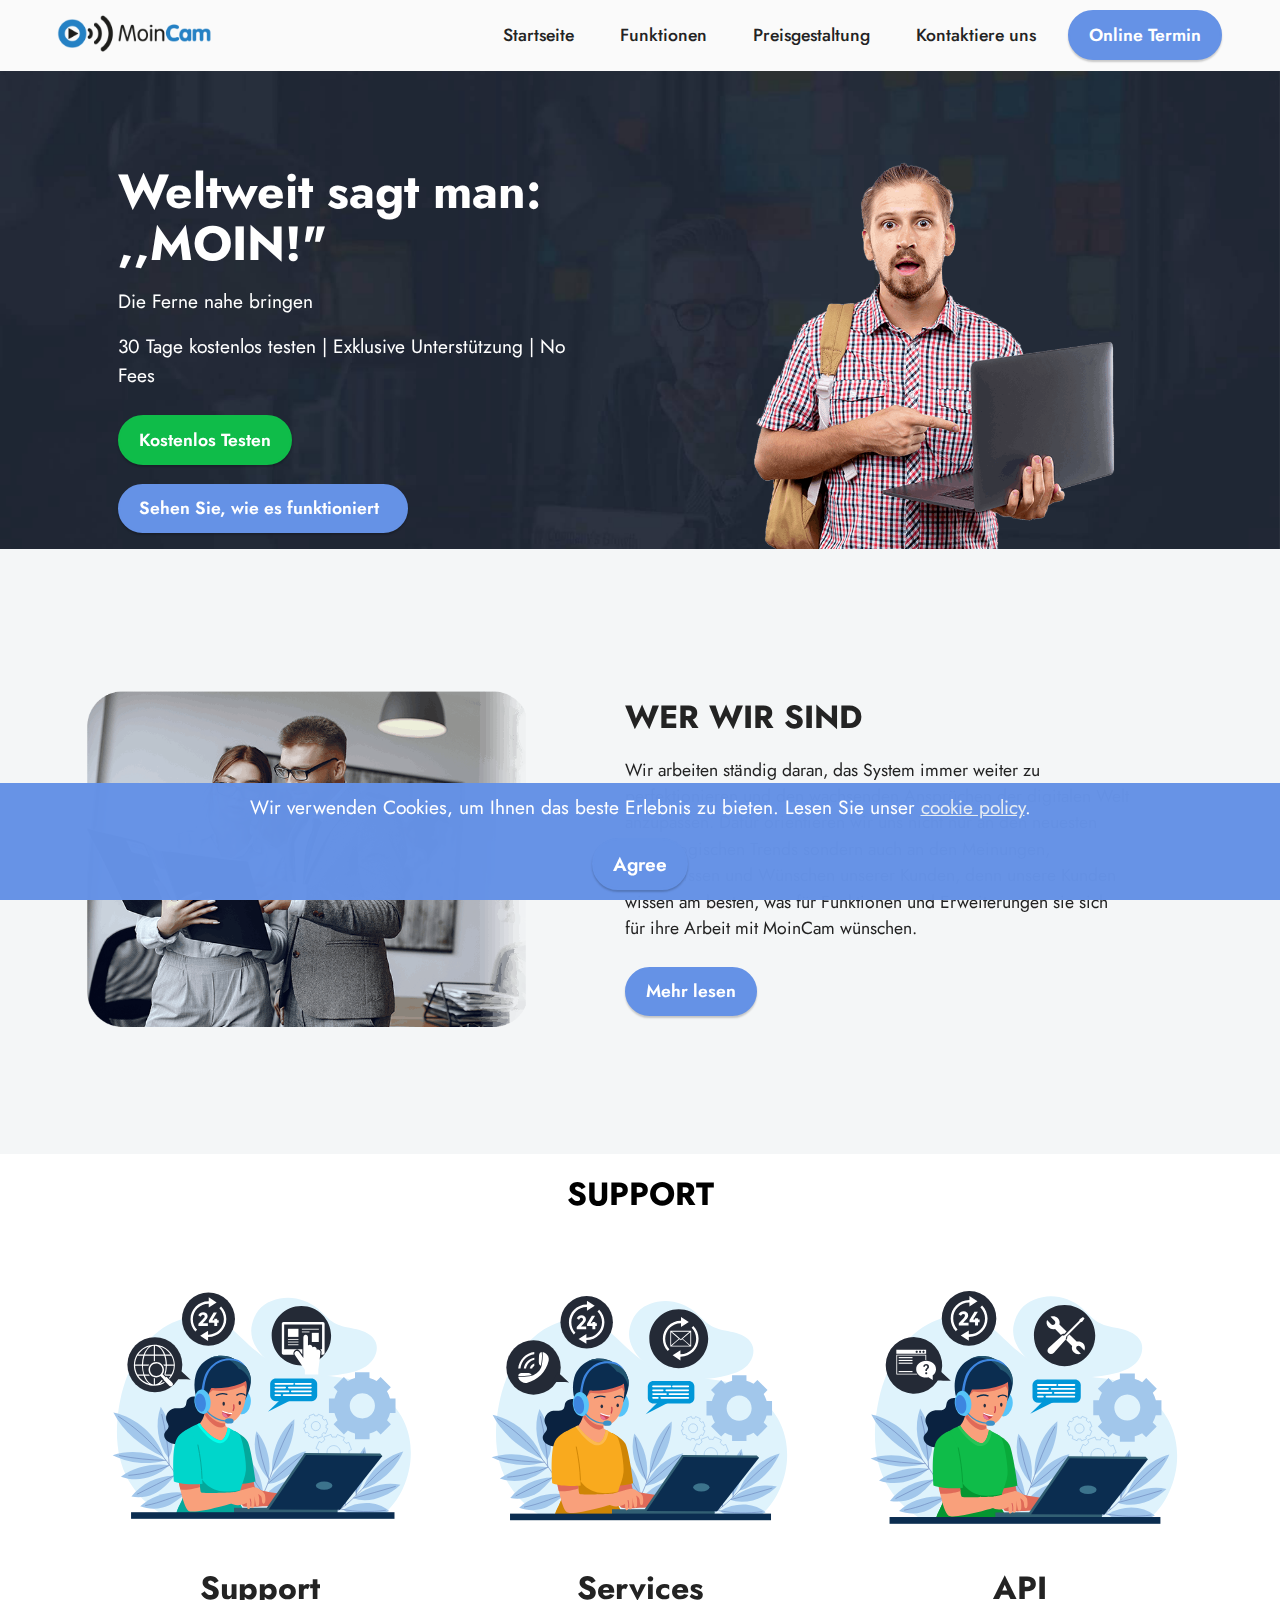
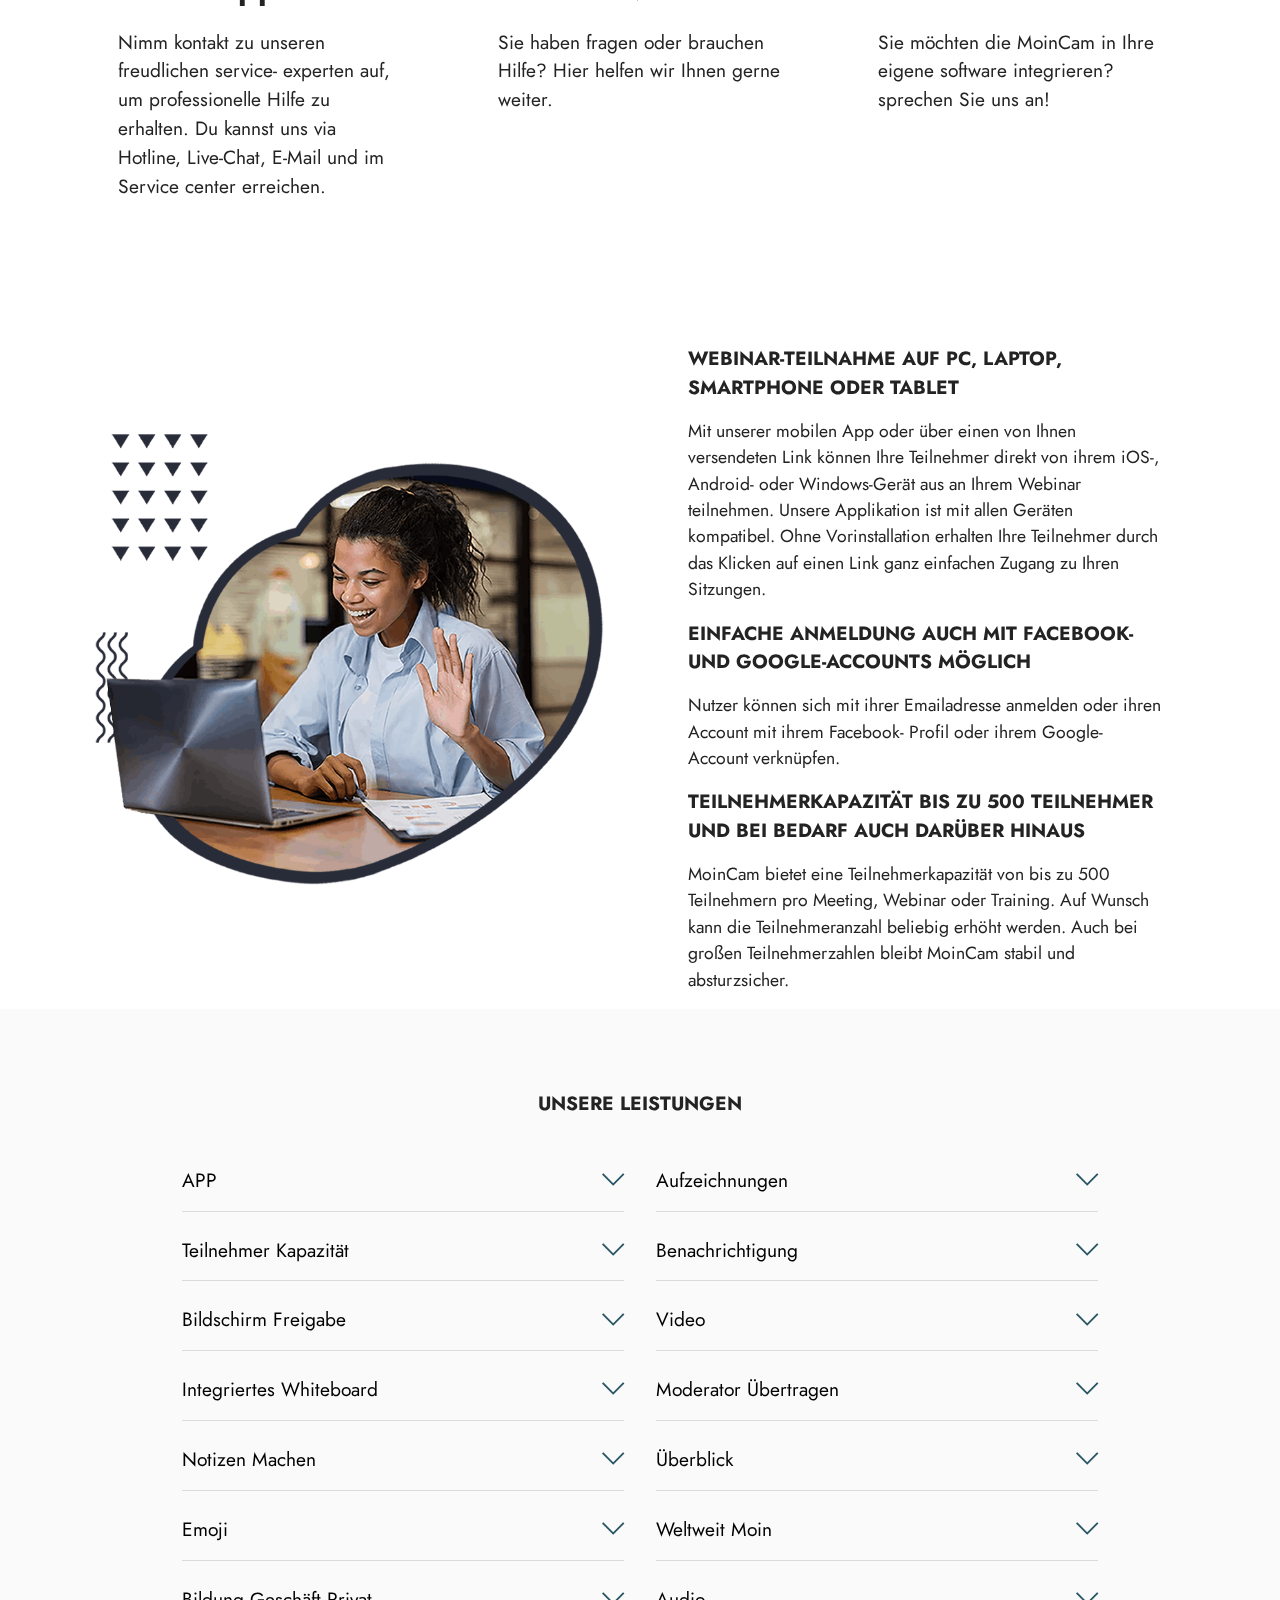
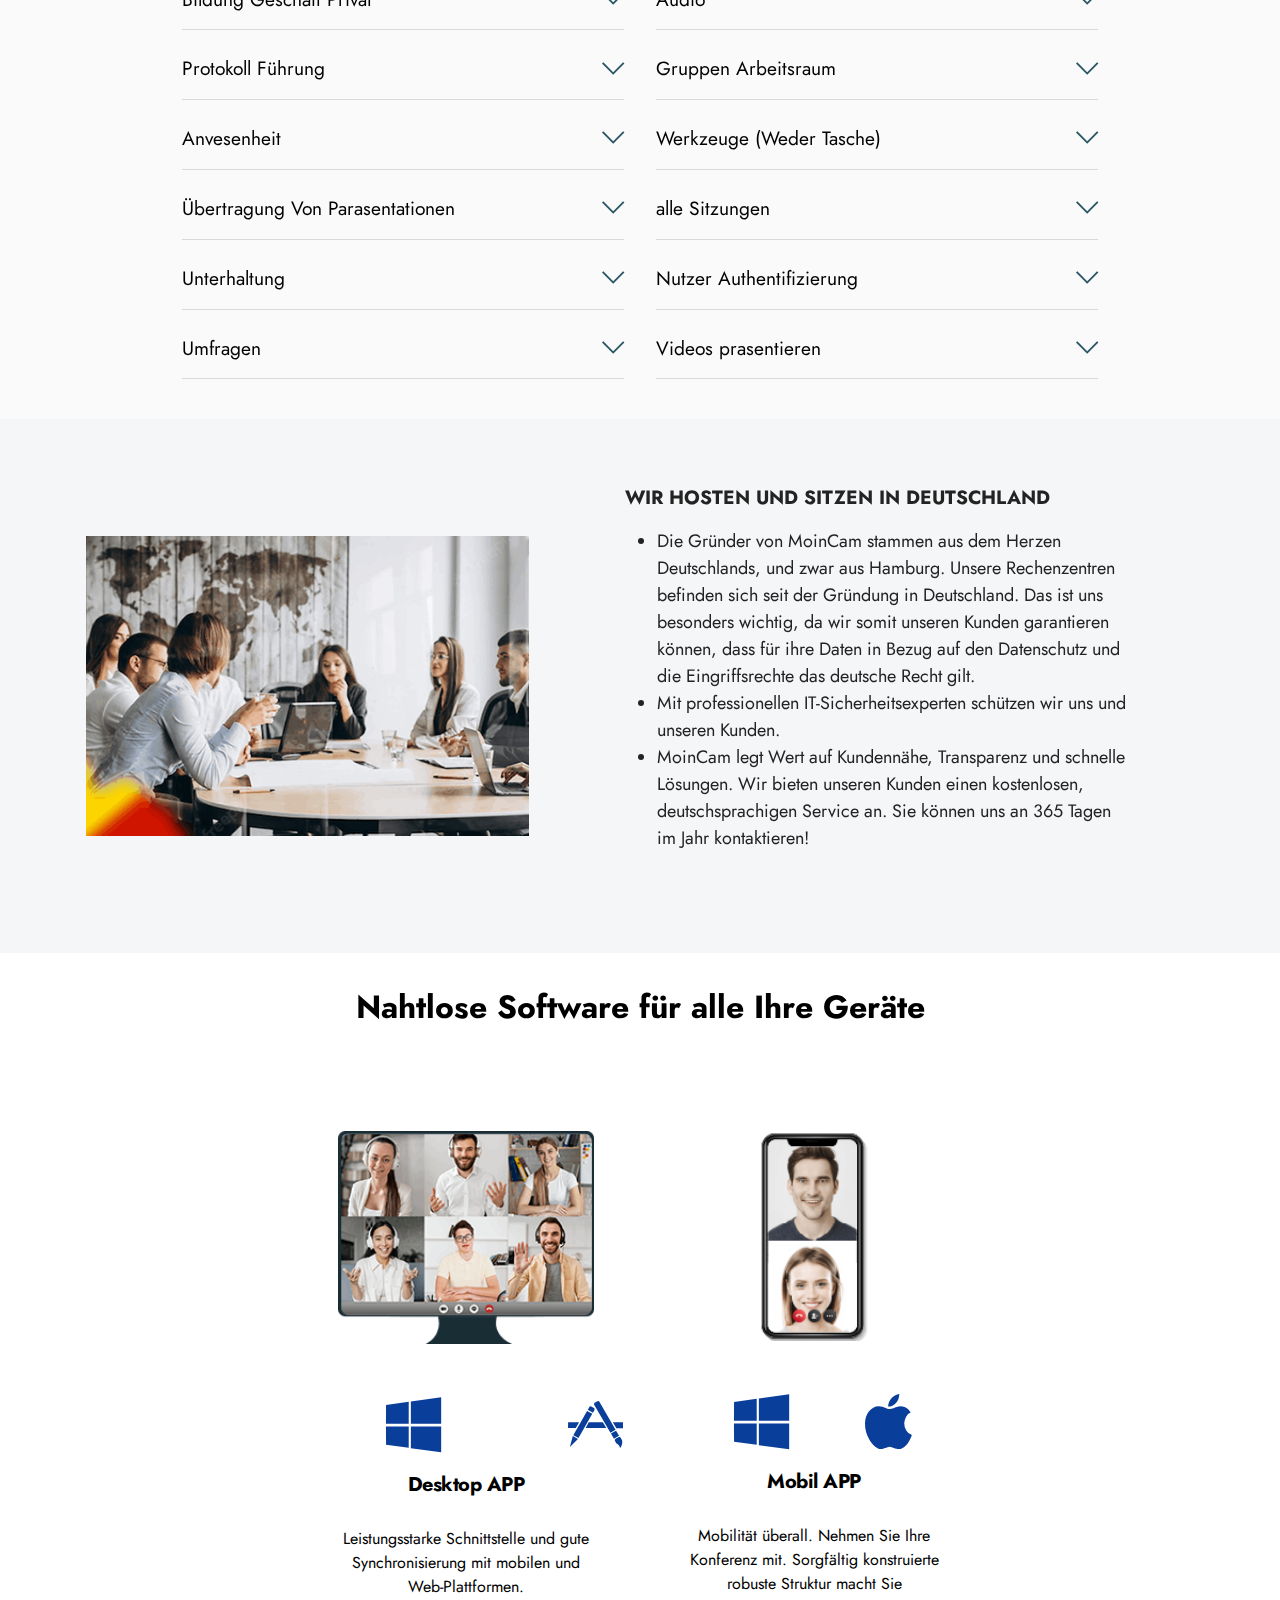
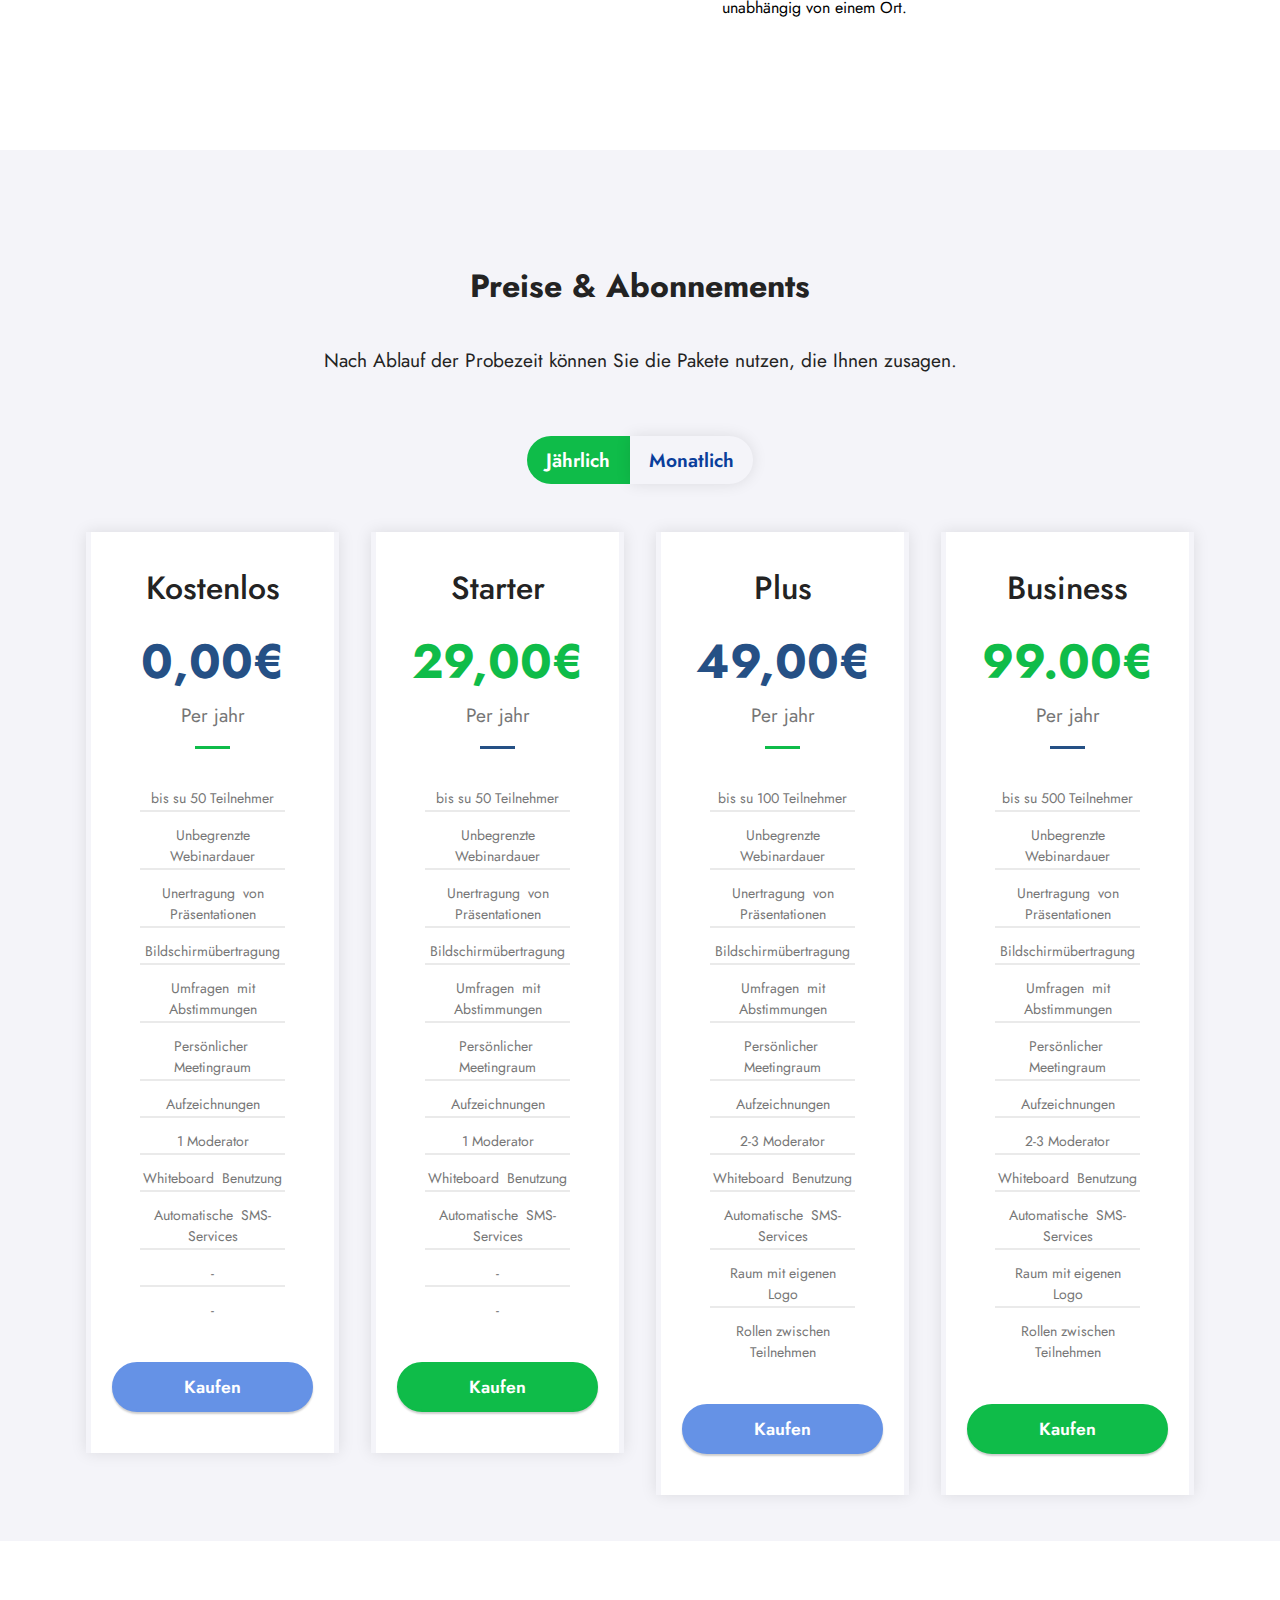
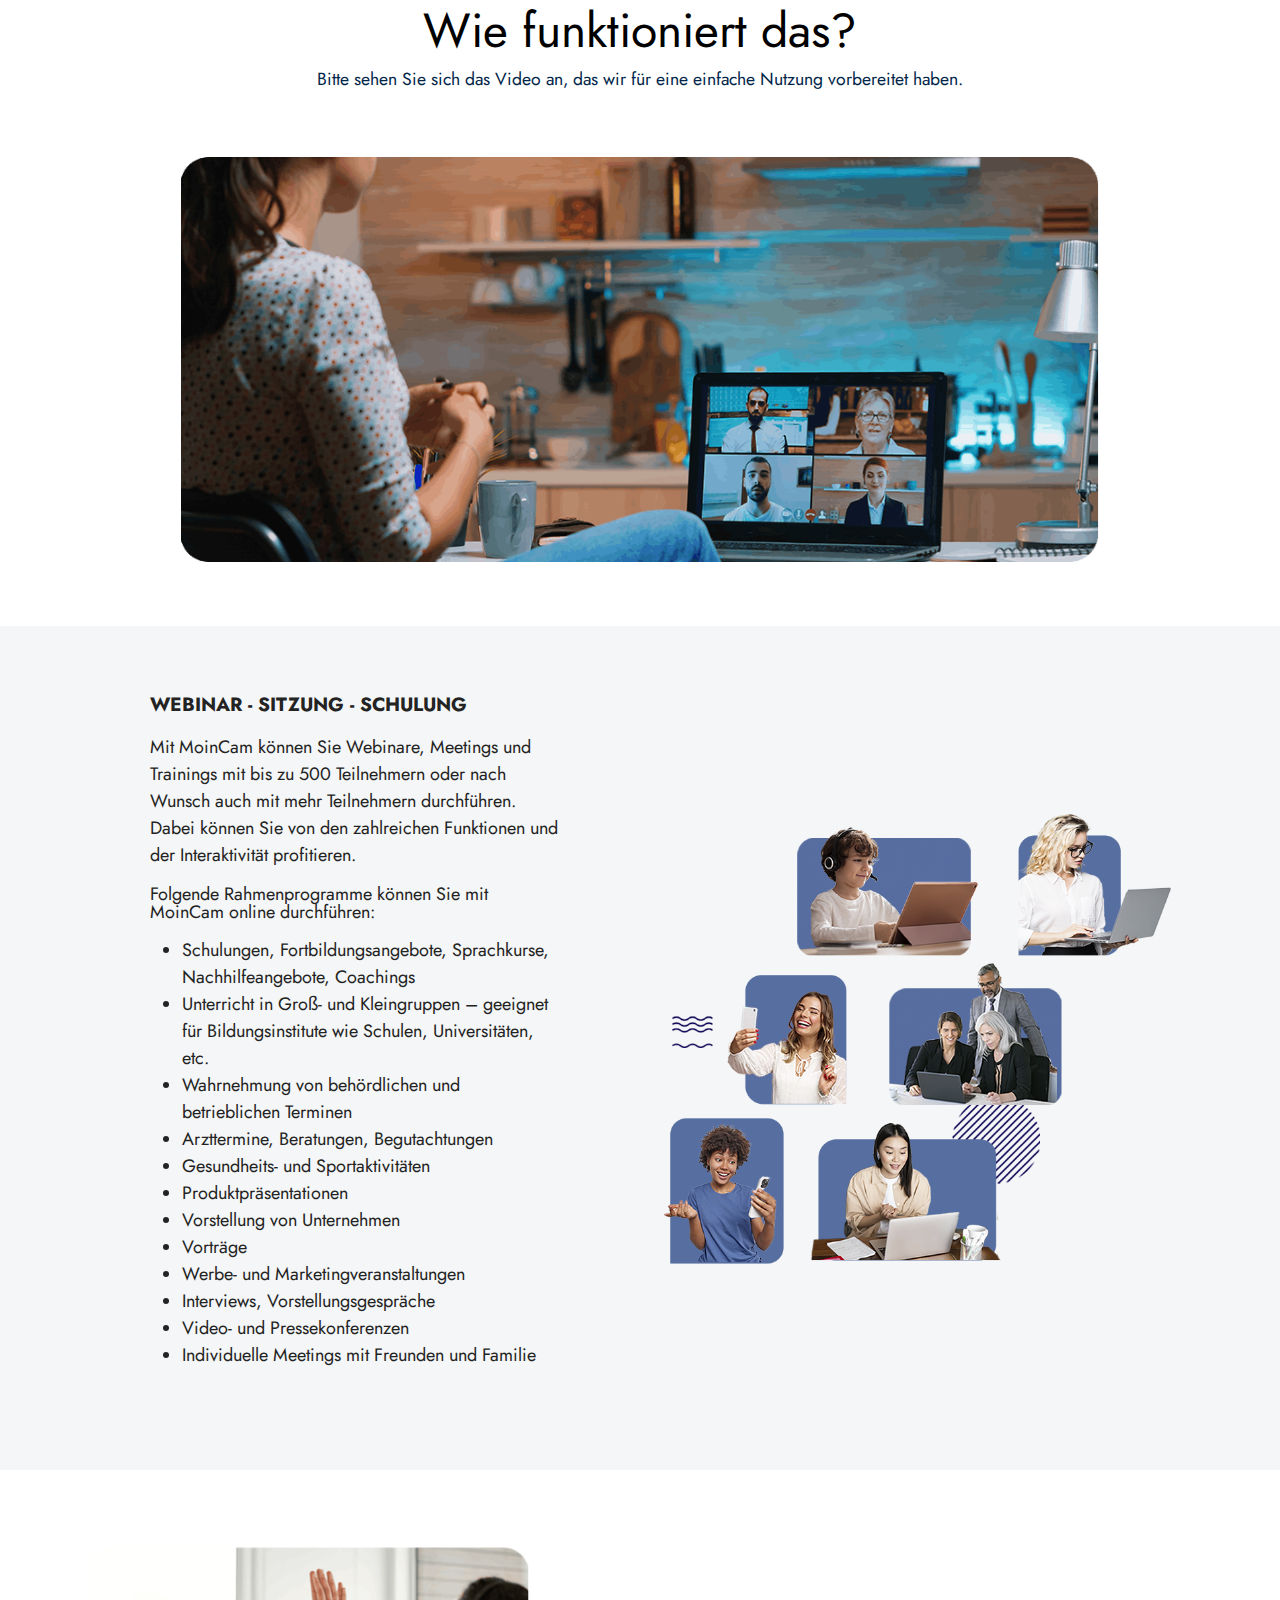
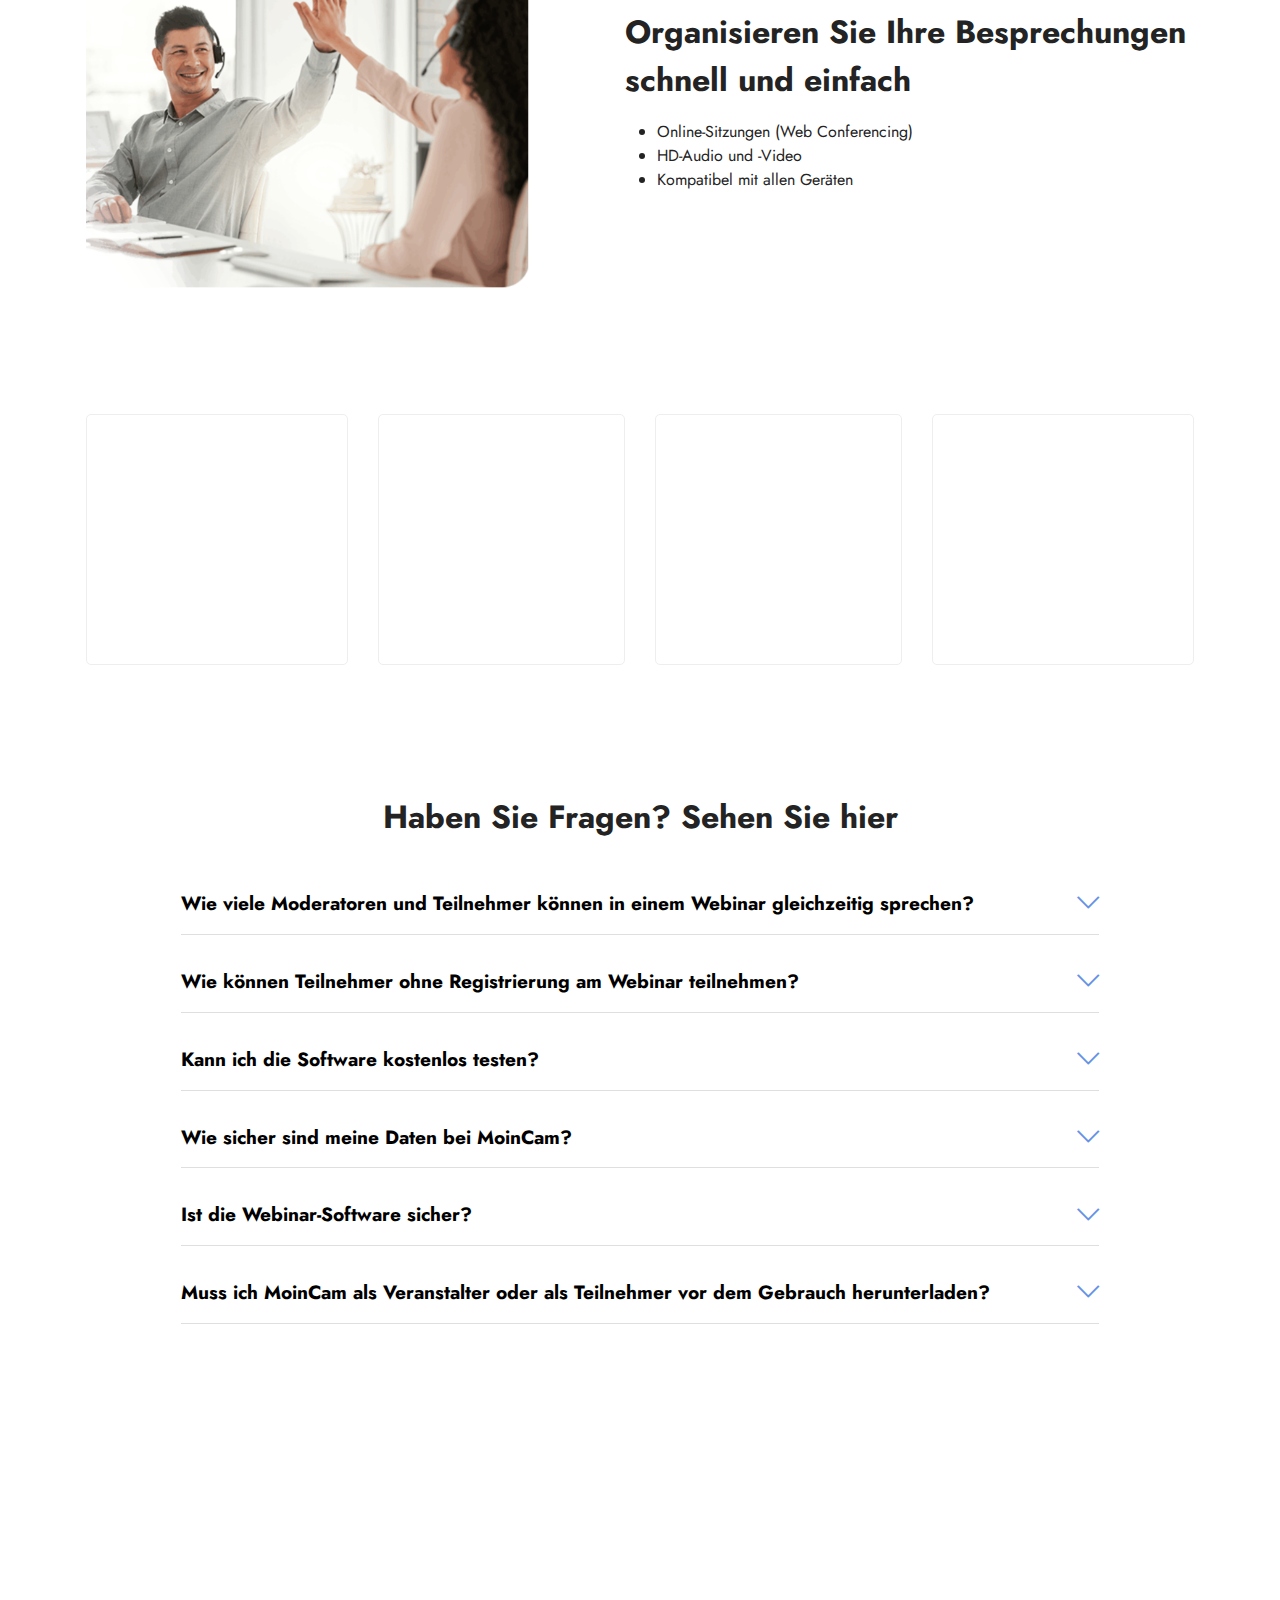
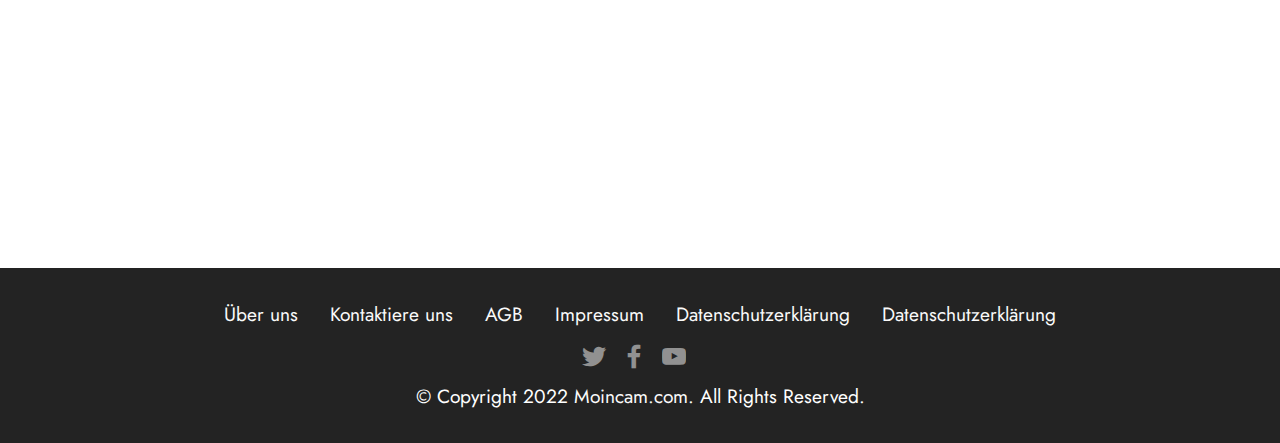
==== commit 7b0d839f: "1" ====
--- a/index.html
+++ b/index.html
@@ -16,9 +16,7 @@
   
   <title>Home</title>
   <link rel="stylesheet" href="assets/web/assets/mobirise-icons2/mobirise2.css">
-  <link rel="stylesheet" href="assets/Material-Design-Icons/css/material.css">
   <link rel="stylesheet" href="assets/web/assets/mobirise-icons/mobirise-icons.css">
-  <link rel="stylesheet" href="assets/icon54/style.css">
   <link rel="stylesheet" href="assets/bootstrap/css/bootstrap.min.css">
   <link rel="stylesheet" href="assets/bootstrap/css/bootstrap-grid.min.css">
   <link rel="stylesheet" href="assets/bootstrap/css/bootstrap-reboot.min.css">
@@ -35,21 +33,7 @@
   <script src="https://cdn.gravitec.net/storage/14111d429844a57307f62bf4891c823f/client.js" async></script>
 
   
-
-<meta name="theme-color" content="#0fbc49">
-<link rel="manifest" href="manifest.json">
-<script src="sw-connect.js"></script>
-<meta name="apple-mobile-web-app-capable" content="yes">
-<link rel="apple-touch-startup-image" media="(device-width: 320px) and (device-height: 568px) and (-webkit-device-pixel-ratio: 2) and (orientation: portrait)" href="assets/images/apple-launch-640x1136.png">
-<link rel="apple-touch-startup-image" media="(device-width: 375px) and (device-height: 667px) and (-webkit-device-pixel-ratio: 2) and (orientation: portrait)" href="assets/images/apple-launch-750x1334.png">
-<link rel="apple-touch-startup-image" media="(device-width: 414px) and (device-height: 736px) and (-webkit-device-pixel-ratio: 3) and (orientation: portrait)" href="assets/images/apple-launch-1242x2208.png">
-<link rel="apple-touch-startup-image" media="(device-width: 375px) and (device-height: 812px) and (-webkit-device-pixel-ratio: 3) and (orientation: portrait)" href="assets/images/apple-launch-1125x2436.png">
-<link rel="apple-touch-startup-image" media="(device-width: 768px) and (device-height: 1024px) and (-webkit-device-pixel-ratio: 2) and (orientation: portrait)" href="assets/images/apple-launch-1536x2048.png">
-<link rel="apple-touch-startup-image" media="(device-width: 834px) and (device-height: 1112px) and (-webkit-device-pixel-ratio: 2) and (orientation: portrait)" href="assets/images/apple-launch-1668x2224.png">
-<link rel="apple-touch-startup-image" media="(device-width: 1024px) and (device-height: 1366px) and (-webkit-device-pixel-ratio: 2) and (orientation: portrait)" href="assets/images/apple-launch-2048x2732.png">
-<meta name="apple-mobile-web-app-status-bar-style" content="default">
-<meta name="apple-mobile-web-app-title" content="">
-<link rel="apple-touch-icon" href="apple-touch-icon.png"></head>
+</head>
 <body>
   <script async="" src="https://cdn.onthe.io/io.js/asxhhPfzrP5i"></script>
   <section data-bs-version="5.1" class="menu menu2 cid-sFCw1qGFAI" once="menu" id="menu2-23">
@@ -222,47 +206,153 @@
             <div class="section-head mb-4">
                 <h3 class="mbr-section-title mb-0 mbr-fonts-style display-7"><strong>UNSERE LEISTUNGEN</strong></h3>
             </div>
+            <div id="bootstrap-accordion_5" class="panel-group accordionStyles accordion" role="tablist" aria-multiselectable="true">
+                <div class="row justify-content-center">
+                    <div class="col-12 col-lg-6">
+                        <div class="card mb-2">
+                            <div class="card-header" role="tab" id="headingOne">
+                                <a role="button" class="collapsed panel-title" data-toggle="collapse" data-bs-toggle="collapse" data-core="" href="#collapse1_5" aria-expanded="false" aria-controls="collapse1">
+                                    <h6 class="panel-title-edit mbr-fonts-style mb-0 display-7">APP
+                                    </h6>
+                                    <span class="sign mbr-iconfont mbri-arrow-down"></span>
+                                </a>
+                            </div>
+                            <div id="collapse1_5" class="panel-collapse noScroll collapse" role="tabpanel" aria-labelledby="headingOne" data-parent="#accordion" data-bs-parent="#bootstrap-accordion_5">
+                                <div class="panel-body">
+                                    <p class="mbr-fonts-style panel-text display-4">Mit unserer mobilen App oder einem Link können Ihre Teilnehmer direkt von deren iOS-, Android- oder Windows-Gerät aus an Ihrem Webinar teilnehmen. Unsere Applikation ist mit allen Geräten kompatibel.</p>
+                                </div>
+                            </div>
+                        </div>
+                        <div class="card mb-2">
+                            <div class="card-header" role="tab" id="headingTwo">
+                                <a role="button" class="collapsed panel-title" data-toggle="collapse" data-bs-toggle="collapse" data-core="" href="#collapse2_5" aria-expanded="false" aria-controls="collapse2">
+                                    <h6 class="panel-title-edit mbr-fonts-style mb-0 display-7">Teilnehmer Kapazität</h6>
+                                    <span class="sign mbr-iconfont mbri-arrow-down"></span>
+                                </a>
+
+                            </div>
+                            <div id="collapse2_5" class="panel-collapse noScroll collapse" role="tabpanel" aria-labelledby="headingTwo" data-parent="#accordion" data-bs-parent="#bootstrap-accordion_5">
+                                <div class="panel-body">
+                                    <p class="mbr-fonts-style panel-text display-4">MoinCam bietet eine Teilnehmerkapazität von bis zu 500 Teilnehmern pro Meeting, Webinar oder Training. Auf Wunsch kann die Teilnehmeranzahl beliebig erhöht werden.</p>
+                                </div>
+                            </div>
+                        </div>
+                        <div class="card mb-2">
+                            <div class="card-header" role="tab" id="headingThree">
+                                <a role="button" class="collapsed panel-title" data-toggle="collapse" data-bs-toggle="collapse" data-core="" href="#collapse3_5" aria-expanded="false" aria-controls="collapse3">
+                                    <h6 class="panel-title-edit mbr-fonts-style mb-0 display-7">Bildschirm Freigabe</h6>
+                                    <span class="sign mbr-iconfont mbri-arrow-down"></span>
+                                </a>
+                            </div>
+                            <div id="collapse3_5" class="panel-collapse noScroll collapse" role="tabpanel" aria-labelledby="headingThree" data-parent="#accordion" data-bs-parent="#bootstrap-accordion_5">
+                                <div class="panel-body">
+                                    <p class="mbr-fonts-style panel-text display-4">Teilen Sie Ihren Bildschirmmit anderen Teilnehmern.</p>
+                                </div>
+                            </div>
+                        </div>
+                    </div>
+                    <div class="col-12 col-lg-6">
+                        <div class="card mb-2">
+                            <div class="card-header" role="tab" id="headingFour">
+                                <a role="button" class="collapsed panel-title" data-toggle="collapse" data-bs-toggle="collapse" data-core="" href="#collapse4_5" aria-expanded="false" aria-controls="collapse4">
+                                    <h6 class="panel-title-edit mbr-fonts-style mb-0 display-7">Aufzeichnungen
+                                    </h6>
+                                    <span class="sign mbr-iconfont mbri-arrow-down"></span>
+                                </a>
+                            </div>
+                            <div id="collapse4_5" class="panel-collapse noScroll collapse" role="tabpanel" aria-labelledby="headingFour" data-parent="#accordion" data-bs-parent="#bootstrap-accordion_5">
+                                <div class="panel-body">
+                                    <p class="mbr-fonts-style panel-text display-4">Laden Sie die Videoaufzeichnung Ihrer Online-Sitzung herunter und sehen Sie sie sich später noch einmal an oder teilen Sie sie mit Ihren Teilnehmern!</p>
+                                </div>
+                            </div>
+                        </div>
+                        <div class="card mb-2">
+                            <div class="card-header" role="tab" id="headingFive">
+                                <a role="button" class="collapsed panel-title" data-toggle="collapse" data-bs-toggle="collapse" data-core="" href="#collapse5_5" aria-expanded="false" aria-controls="collapse5">
+                                    <h6 class="panel-title-edit mbr-fonts-style mb-0 display-7">Benachrichtigung
+                                    </h6>
+                                    <span class="sign mbr-iconfont mbri-arrow-down"></span>
+                                </a>
+
+                            </div>
+                            <div id="collapse5_5" class="panel-collapse noScroll collapse" role="tabpanel" aria-labelledby="headingFive" data-parent="#accordion" data-bs-parent="#bootstrap-accordion_5">
+                                <div class="panel-body">
+                                    <p class="mbr-fonts-style panel-text display-4">Eingeladene bzw. eingetragene Teilnehmer können per SMS oder Email vor Beginn der Sitzung rechtzeitigt benachrichtigt werden. Dies ist manuell und zeitlich flexibel einstellbar.</p>
+                                </div>
+                            </div>
+                        </div>
+                        <div class="card">
+                            <div class="card-header" role="tab" id="headingSix">
+                                <a role="button" class="collapsed panel-title" data-toggle="collapse" data-bs-toggle="collapse" data-core="" href="#collapse6_5" aria-expanded="false" aria-controls="collapse6">
+                                    <h6 class="panel-title-edit mbr-fonts-style mb-0 display-7">Video
+                                    </h6>
+                                    <span class="sign mbr-iconfont mbri-arrow-down"></span>
+                                </a>
+                            </div>
+                            <div id="collapse6_5" class="panel-collapse noScroll collapse" role="tabpanel" aria-labelledby="headingSix" data-bs-parent="#bootstrap-accordion_5">
+                                <div class="panel-body">
+                                    <p class="mbr-fonts-style panel-text display-4">Unser Programm ist mit der höchsten Pixelgraphik in HD-Qualität ausgestattet.</p>
+                                </div>
+                            </div>
+                        </div>
+                    </div>
+                </div>
+            </div>
+        </div>
+
+    </div>
+</section>
+
+<section data-bs-version="5.1" class="content2 cid-tcdxuCEZAk" id="content2-1h">
+
+    
+
+    
+
+    <div class="container">
+        <div class="wrapper">
+            
             <div id="bootstrap-accordion_6" class="panel-group accordionStyles accordion" role="tablist" aria-multiselectable="true">
                 <div class="row justify-content-center">
                     <div class="col-12 col-lg-6">
                         <div class="card mb-2">
                             <div class="card-header" role="tab" id="headingOne">
                                 <a role="button" class="collapsed panel-title" data-toggle="collapse" data-bs-toggle="collapse" data-core="" href="#collapse1_6" aria-expanded="false" aria-controls="collapse1">
-                                    <h6 class="panel-title-edit mbr-fonts-style mb-0 display-7">APP
-                                    </h6>
+                                    <h6 class="panel-title-edit mbr-fonts-style mb-0 display-7">Integriertes Whiteboard</h6>
                                     <span class="sign mbr-iconfont mbri-arrow-down"></span>
                                 </a>
                             </div>
                             <div id="collapse1_6" class="panel-collapse noScroll collapse" role="tabpanel" aria-labelledby="headingOne" data-parent="#accordion" data-bs-parent="#bootstrap-accordion_6">
                                 <div class="panel-body">
-                                    <p class="mbr-fonts-style panel-text display-4">Mit unserer mobilen App oder einem Link können Ihre Teilnehmer direkt von deren iOS-, Android- oder Windows-Gerät aus an Ihrem Webinar teilnehmen. Unsere Applikation ist mit allen Geräten kompatibel.</p>
+                                    <p class="mbr-fonts-style panel-text display-4">Bei MoinCam haben unsere Kunden die Möglichkeit mit mehreren Teilnehmern das Whiteboard zu beschriften.</p>
                                 </div>
                             </div>
                         </div>
                         <div class="card mb-2">
                             <div class="card-header" role="tab" id="headingTwo">
                                 <a role="button" class="collapsed panel-title" data-toggle="collapse" data-bs-toggle="collapse" data-core="" href="#collapse2_6" aria-expanded="false" aria-controls="collapse2">
-                                    <h6 class="panel-title-edit mbr-fonts-style mb-0 display-7">Teilnehmer Kapazität</h6>
+                                    <h6 class="panel-title-edit mbr-fonts-style mb-0 display-7">Notizen Machen</h6>
                                     <span class="sign mbr-iconfont mbri-arrow-down"></span>
                                 </a>
 
                             </div>
                             <div id="collapse2_6" class="panel-collapse noScroll collapse" role="tabpanel" aria-labelledby="headingTwo" data-parent="#accordion" data-bs-parent="#bootstrap-accordion_6">
                                 <div class="panel-body">
-                                    <p class="mbr-fonts-style panel-text display-4">MoinCam bietet eine Teilnehmerkapazität von bis zu 500 Teilnehmern pro Meeting, Webinar oder Training. Auf Wunsch kann die Teilnehmeranzahl beliebig erhöht werden.</p>
+                                    <p class="mbr-fonts-style panel-text display-4">Während, vor oder nach einer Sitzung können unsere Benutzer beliebig viele Notizen machen.</p>
                                 </div>
                             </div>
                         </div>
                         <div class="card mb-2">
                             <div class="card-header" role="tab" id="headingThree">
                                 <a role="button" class="collapsed panel-title" data-toggle="collapse" data-bs-toggle="collapse" data-core="" href="#collapse3_6" aria-expanded="false" aria-controls="collapse3">
-                                    <h6 class="panel-title-edit mbr-fonts-style mb-0 display-7">Bildschirm Freigabe</h6>
+                                    <h6 class="panel-title-edit mbr-fonts-style mb-0 display-7">Emoji
+                                    </h6>
                                     <span class="sign mbr-iconfont mbri-arrow-down"></span>
                                 </a>
                             </div>
                             <div id="collapse3_6" class="panel-collapse noScroll collapse" role="tabpanel" aria-labelledby="headingThree" data-parent="#accordion" data-bs-parent="#bootstrap-accordion_6">
                                 <div class="panel-body">
-                                    <p class="mbr-fonts-style panel-text display-4">Teilen Sie Ihren Bildschirmmit anderen Teilnehmern.</p>
+                                    <p class="mbr-fonts-style panel-text display-4">Lassen Sie sich von Ihren Teilnehmern Stimmungen und Gefühlszustände in bildlicher Form wiedergeben.</p>
                                 </div>
                             </div>
                         </div>
@@ -271,21 +361,20 @@
                         <div class="card mb-2">
                             <div class="card-header" role="tab" id="headingFour">
                                 <a role="button" class="collapsed panel-title" data-toggle="collapse" data-bs-toggle="collapse" data-core="" href="#collapse4_6" aria-expanded="false" aria-controls="collapse4">
-                                    <h6 class="panel-title-edit mbr-fonts-style mb-0 display-7">Aufzeichnungen
-                                    </h6>
+                                    <h6 class="panel-title-edit mbr-fonts-style mb-0 display-7">Moderator Übertragen</h6>
                                     <span class="sign mbr-iconfont mbri-arrow-down"></span>
                                 </a>
                             </div>
                             <div id="collapse4_6" class="panel-collapse noScroll collapse" role="tabpanel" aria-labelledby="headingFour" data-parent="#accordion" data-bs-parent="#bootstrap-accordion_6">
                                 <div class="panel-body">
-                                    <p class="mbr-fonts-style panel-text display-4">Laden Sie die Videoaufzeichnung Ihrer Online-Sitzung herunter und sehen Sie sie sich später noch einmal an oder teilen Sie sie mit Ihren Teilnehmern!</p>
+                                    <p class="mbr-fonts-style panel-text display-4">Moderatoren einer Sitzung können flexibel ihre Zugriffsrechte auf andere Teilnehmer übertragen und sie zu neuen Moderatoren ernennen. Zusätzlich können mehrere Moderatoren gleichzeitig agieren.</p>
                                 </div>
                             </div>
                         </div>
                         <div class="card mb-2">
                             <div class="card-header" role="tab" id="headingFive">
                                 <a role="button" class="collapsed panel-title" data-toggle="collapse" data-bs-toggle="collapse" data-core="" href="#collapse5_6" aria-expanded="false" aria-controls="collapse5">
-                                    <h6 class="panel-title-edit mbr-fonts-style mb-0 display-7">Benachrichtigung
+                                    <h6 class="panel-title-edit mbr-fonts-style mb-0 display-7">Überblick
                                     </h6>
                                     <span class="sign mbr-iconfont mbri-arrow-down"></span>
                                 </a>
@@ -293,33 +382,32 @@
                             </div>
                             <div id="collapse5_6" class="panel-collapse noScroll collapse" role="tabpanel" aria-labelledby="headingFive" data-parent="#accordion" data-bs-parent="#bootstrap-accordion_6">
                                 <div class="panel-body">
-                                    <p class="mbr-fonts-style panel-text display-4">Eingeladene bzw. eingetragene Teilnehmer können per SMS oder Email vor Beginn der Sitzung rechtzeitigt benachrichtigt werden. Dies ist manuell und zeitlich flexibel einstellbar.</p>
+                                    <p class="mbr-fonts-style panel-text display-4">Verfolgen Sie mit einem Klick, wie viele Teilnehmer am Webinar/Meeting/ Training teilnehmen.</p>
                                 </div>
                             </div>
                         </div>
                         <div class="card">
                             <div class="card-header" role="tab" id="headingSix">
                                 <a role="button" class="collapsed panel-title" data-toggle="collapse" data-bs-toggle="collapse" data-core="" href="#collapse6_6" aria-expanded="false" aria-controls="collapse6">
-                                    <h6 class="panel-title-edit mbr-fonts-style mb-0 display-7">Video
-                                    </h6>
+                                    <h6 class="panel-title-edit mbr-fonts-style mb-0 display-7">Weltweit Moin</h6>
                                     <span class="sign mbr-iconfont mbri-arrow-down"></span>
                                 </a>
                             </div>
                             <div id="collapse6_6" class="panel-collapse noScroll collapse" role="tabpanel" aria-labelledby="headingSix" data-bs-parent="#bootstrap-accordion_6">
                                 <div class="panel-body">
-                                    <p class="mbr-fonts-style panel-text display-4">Unser Programm ist mit der höchsten Pixelgraphik in HD-Qualität ausgestattet.</p>
-                                </div>
-                            </div>
-                        </div>
-                    </div>
-                </div>
-            </div>
-        </div>
-
-    </div>
-</section>
-
-<section data-bs-version="5.1" class="content2 cid-tcdxuCEZAk" id="content2-1h">
+                                    <p class="mbr-fonts-style panel-text display-4">Sie können absolut flexibel und ortsunabhängig handeln und arbeiten. Dabei sparen Sie viel Zeit und Energie, denn lange Wege bleiben Ihnen durch MoinCam erspart. Mit einem Klick sind Sie mit der Welt verbunden – zu jeder Zeit und an jedem Ort.</p>
+                                </div>
+                            </div>
+                        </div>
+                    </div>
+                </div>
+            </div>
+        </div>
+
+    </div>
+</section>
+
+<section data-bs-version="5.1" class="content2 cid-tcdyrYZTfq" id="content2-1i">
 
     
 
@@ -334,41 +422,41 @@
                         <div class="card mb-2">
                             <div class="card-header" role="tab" id="headingOne">
                                 <a role="button" class="collapsed panel-title" data-toggle="collapse" data-bs-toggle="collapse" data-core="" href="#collapse1_7" aria-expanded="false" aria-controls="collapse1">
-                                    <h6 class="panel-title-edit mbr-fonts-style mb-0 display-7">Integriertes Whiteboard</h6>
+                                    <h6 class="panel-title-edit mbr-fonts-style mb-0 display-7">Bildung Geschäft Privat</h6>
                                     <span class="sign mbr-iconfont mbri-arrow-down"></span>
                                 </a>
                             </div>
                             <div id="collapse1_7" class="panel-collapse noScroll collapse" role="tabpanel" aria-labelledby="headingOne" data-parent="#accordion" data-bs-parent="#bootstrap-accordion_7">
                                 <div class="panel-body">
-                                    <p class="mbr-fonts-style panel-text display-4">Bei MoinCam haben unsere Kunden die Möglichkeit mit mehreren Teilnehmern das Whiteboard zu beschriften.</p>
+                                    <p class="mbr-fonts-style panel-text display-4">Die digitale Kommunikation erstreckt sich bereits über alle Bereiche des Lebens. Mit MoinCam können Sie sich und andere weiterbilden, berufliche Meilensteine verfolgen und gleichzeitig private Gespräche führen.</p>
                                 </div>
                             </div>
                         </div>
                         <div class="card mb-2">
                             <div class="card-header" role="tab" id="headingTwo">
                                 <a role="button" class="collapsed panel-title" data-toggle="collapse" data-bs-toggle="collapse" data-core="" href="#collapse2_7" aria-expanded="false" aria-controls="collapse2">
-                                    <h6 class="panel-title-edit mbr-fonts-style mb-0 display-7">Notizen Machen</h6>
+                                    <h6 class="panel-title-edit mbr-fonts-style mb-0 display-7">Protokoll Führung</h6>
                                     <span class="sign mbr-iconfont mbri-arrow-down"></span>
                                 </a>
 
                             </div>
                             <div id="collapse2_7" class="panel-collapse noScroll collapse" role="tabpanel" aria-labelledby="headingTwo" data-parent="#accordion" data-bs-parent="#bootstrap-accordion_7">
                                 <div class="panel-body">
-                                    <p class="mbr-fonts-style panel-text display-4">Während, vor oder nach einer Sitzung können unsere Benutzer beliebig viele Notizen machen.</p>
+                                    <p class="mbr-fonts-style panel-text display-4">Während oder nach einer Sitzung kann auf einem entsprechenden Tool ein Protokoll geführt werden. Dieses Protokoll kann den Teilnehmern nach einer Sitzung per Email zugeschickt werden.</p>
                                 </div>
                             </div>
                         </div>
                         <div class="card mb-2">
                             <div class="card-header" role="tab" id="headingThree">
                                 <a role="button" class="collapsed panel-title" data-toggle="collapse" data-bs-toggle="collapse" data-core="" href="#collapse3_7" aria-expanded="false" aria-controls="collapse3">
-                                    <h6 class="panel-title-edit mbr-fonts-style mb-0 display-7">Emoji
+                                    <h6 class="panel-title-edit mbr-fonts-style mb-0 display-7">Anvesenheit
                                     </h6>
                                     <span class="sign mbr-iconfont mbri-arrow-down"></span>
                                 </a>
                             </div>
                             <div id="collapse3_7" class="panel-collapse noScroll collapse" role="tabpanel" aria-labelledby="headingThree" data-parent="#accordion" data-bs-parent="#bootstrap-accordion_7">
                                 <div class="panel-body">
-                                    <p class="mbr-fonts-style panel-text display-4">Lassen Sie sich von Ihren Teilnehmern Stimmungen und Gefühlszustände in bildlicher Form wiedergeben.</p>
+                                    <p class="mbr-fonts-style panel-text display-4">Bei MoinCam können Moderatoren die Anwesenheit der Teilnehmer überprüfen und nachverfolgen. Auch eine Überprüfung der Dauer einer Teilnahme ist möglich.</p>
                                 </div>
                             </div>
                         </div>
@@ -377,53 +465,53 @@
                         <div class="card mb-2">
                             <div class="card-header" role="tab" id="headingFour">
                                 <a role="button" class="collapsed panel-title" data-toggle="collapse" data-bs-toggle="collapse" data-core="" href="#collapse4_7" aria-expanded="false" aria-controls="collapse4">
-                                    <h6 class="panel-title-edit mbr-fonts-style mb-0 display-7">Moderator Übertragen</h6>
+                                    <h6 class="panel-title-edit mbr-fonts-style mb-0 display-7">Audio
+                                    </h6>
                                     <span class="sign mbr-iconfont mbri-arrow-down"></span>
                                 </a>
                             </div>
                             <div id="collapse4_7" class="panel-collapse noScroll collapse" role="tabpanel" aria-labelledby="headingFour" data-parent="#accordion" data-bs-parent="#bootstrap-accordion_7">
                                 <div class="panel-body">
-                                    <p class="mbr-fonts-style panel-text display-4">Moderatoren einer Sitzung können flexibel ihre Zugriffsrechte auf andere Teilnehmer übertragen und sie zu neuen Moderatoren ernennen. Zusätzlich können mehrere Moderatoren gleichzeitig agieren.</p>
+                                    <p class="mbr-fonts-style panel-text display-4">Unser Audiosystem basiert auf Kristallbasis. So sorgen wir für einen angenehmen und klar verständlichen Dialog und Austausch unter unseren Benutzern.</p>
                                 </div>
                             </div>
                         </div>
                         <div class="card mb-2">
                             <div class="card-header" role="tab" id="headingFive">
                                 <a role="button" class="collapsed panel-title" data-toggle="collapse" data-bs-toggle="collapse" data-core="" href="#collapse5_7" aria-expanded="false" aria-controls="collapse5">
-                                    <h6 class="panel-title-edit mbr-fonts-style mb-0 display-7">Überblick
-                                    </h6>
+                                    <h6 class="panel-title-edit mbr-fonts-style mb-0 display-7">Gruppen Arbeitsraum</h6>
                                     <span class="sign mbr-iconfont mbri-arrow-down"></span>
                                 </a>
 
                             </div>
                             <div id="collapse5_7" class="panel-collapse noScroll collapse" role="tabpanel" aria-labelledby="headingFive" data-parent="#accordion" data-bs-parent="#bootstrap-accordion_7">
                                 <div class="panel-body">
-                                    <p class="mbr-fonts-style panel-text display-4">Verfolgen Sie mit einem Klick, wie viele Teilnehmer am Webinar/Meeting/ Training teilnehmen.</p>
+                                    <p class="mbr-fonts-style panel-text display-4">Hier haben Benutzer die Chance, die Teilnehmer in verschiedene Gruppen einzuteilen, um dort Workflows erstellen zu lassen. Diese Räume können beliebig benannt und unterteilt bzw. zugeteilt werden.</p>
                                 </div>
                             </div>
                         </div>
                         <div class="card">
                             <div class="card-header" role="tab" id="headingSix">
                                 <a role="button" class="collapsed panel-title" data-toggle="collapse" data-bs-toggle="collapse" data-core="" href="#collapse6_7" aria-expanded="false" aria-controls="collapse6">
-                                    <h6 class="panel-title-edit mbr-fonts-style mb-0 display-7">Weltweit Moin</h6>
+                                    <h6 class="panel-title-edit mbr-fonts-style mb-0 display-7">Werkzeuge (Weder Tasche)</h6>
                                     <span class="sign mbr-iconfont mbri-arrow-down"></span>
                                 </a>
                             </div>
                             <div id="collapse6_7" class="panel-collapse noScroll collapse" role="tabpanel" aria-labelledby="headingSix" data-bs-parent="#bootstrap-accordion_7">
                                 <div class="panel-body">
-                                    <p class="mbr-fonts-style panel-text display-4">Sie können absolut flexibel und ortsunabhängig handeln und arbeiten. Dabei sparen Sie viel Zeit und Energie, denn lange Wege bleiben Ihnen durch MoinCam erspart. Mit einem Klick sind Sie mit der Welt verbunden – zu jeder Zeit und an jedem Ort.</p>
-                                </div>
-                            </div>
-                        </div>
-                    </div>
-                </div>
-            </div>
-        </div>
-
-    </div>
-</section>
-
-<section data-bs-version="5.1" class="content2 cid-tcdyrYZTfq" id="content2-1i">
+                                    <p class="mbr-fonts-style panel-text display-4">Mit diesem Tool können Sie sowohl das Whiteboard als auch Word- und PDF-Dateien bearbeiten und beschriften.</p>
+                                </div>
+                            </div>
+                        </div>
+                    </div>
+                </div>
+            </div>
+        </div>
+
+    </div>
+</section>
+
+<section data-bs-version="5.1" class="content2 cid-tcdyv0FSg0" id="content2-1j">
 
     
 
@@ -438,41 +526,42 @@
                         <div class="card mb-2">
                             <div class="card-header" role="tab" id="headingOne">
                                 <a role="button" class="collapsed panel-title" data-toggle="collapse" data-bs-toggle="collapse" data-core="" href="#collapse1_8" aria-expanded="false" aria-controls="collapse1">
-                                    <h6 class="panel-title-edit mbr-fonts-style mb-0 display-7">Bildung Geschäft Privat</h6>
+                                    <h6 class="panel-title-edit mbr-fonts-style mb-0 display-7">Übertragung Von Parasentationen</h6>
                                     <span class="sign mbr-iconfont mbri-arrow-down"></span>
                                 </a>
                             </div>
                             <div id="collapse1_8" class="panel-collapse noScroll collapse" role="tabpanel" aria-labelledby="headingOne" data-parent="#accordion" data-bs-parent="#bootstrap-accordion_8">
                                 <div class="panel-body">
-                                    <p class="mbr-fonts-style panel-text display-4">Die digitale Kommunikation erstreckt sich bereits über alle Bereiche des Lebens. Mit MoinCam können Sie sich und andere weiterbilden, berufliche Meilensteine verfolgen und gleichzeitig private Gespräche führen.</p>
+                                    <p class="mbr-fonts-style panel-text display-4">Sie können Ihre Präsentationen freigeben und mit den anderen Teilnehmern teilen.</p>
                                 </div>
                             </div>
                         </div>
                         <div class="card mb-2">
                             <div class="card-header" role="tab" id="headingTwo">
                                 <a role="button" class="collapsed panel-title" data-toggle="collapse" data-bs-toggle="collapse" data-core="" href="#collapse2_8" aria-expanded="false" aria-controls="collapse2">
-                                    <h6 class="panel-title-edit mbr-fonts-style mb-0 display-7">Protokoll Führung</h6>
+                                    <h6 class="panel-title-edit mbr-fonts-style mb-0 display-7">Unterhaltung
+                                    </h6>
                                     <span class="sign mbr-iconfont mbri-arrow-down"></span>
                                 </a>
 
                             </div>
                             <div id="collapse2_8" class="panel-collapse noScroll collapse" role="tabpanel" aria-labelledby="headingTwo" data-parent="#accordion" data-bs-parent="#bootstrap-accordion_8">
                                 <div class="panel-body">
-                                    <p class="mbr-fonts-style panel-text display-4">Während oder nach einer Sitzung kann auf einem entsprechenden Tool ein Protokoll geführt werden. Dieses Protokoll kann den Teilnehmern nach einer Sitzung per Email zugeschickt werden.</p>
+                                    <p class="mbr-fonts-style panel-text display-4">Senden Sie öffentliche und private Nachrichten im Chat.</p>
                                 </div>
                             </div>
                         </div>
                         <div class="card mb-2">
                             <div class="card-header" role="tab" id="headingThree">
                                 <a role="button" class="collapsed panel-title" data-toggle="collapse" data-bs-toggle="collapse" data-core="" href="#collapse3_8" aria-expanded="false" aria-controls="collapse3">
-                                    <h6 class="panel-title-edit mbr-fonts-style mb-0 display-7">Anvesenheit
+                                    <h6 class="panel-title-edit mbr-fonts-style mb-0 display-7">Umfragen
                                     </h6>
                                     <span class="sign mbr-iconfont mbri-arrow-down"></span>
                                 </a>
                             </div>
                             <div id="collapse3_8" class="panel-collapse noScroll collapse" role="tabpanel" aria-labelledby="headingThree" data-parent="#accordion" data-bs-parent="#bootstrap-accordion_8">
                                 <div class="panel-body">
-                                    <p class="mbr-fonts-style panel-text display-4">Bei MoinCam können Moderatoren die Anwesenheit der Teilnehmer überprüfen und nachverfolgen. Auch eine Überprüfung der Dauer einer Teilnahme ist möglich.</p>
+                                    <p class="mbr-fonts-style panel-text display-4">Erstellen Sie während, vor oder nach einer Sitzung eine Umfrage zu einem beliebigen Thema.</p>
                                 </div>
                             </div>
                         </div>
@@ -481,143 +570,38 @@
                         <div class="card mb-2">
                             <div class="card-header" role="tab" id="headingFour">
                                 <a role="button" class="collapsed panel-title" data-toggle="collapse" data-bs-toggle="collapse" data-core="" href="#collapse4_8" aria-expanded="false" aria-controls="collapse4">
-                                    <h6 class="panel-title-edit mbr-fonts-style mb-0 display-7">Audio
-                                    </h6>
+                                    <h6 class="panel-title-edit mbr-fonts-style mb-0 display-7">alle Sitzungen</h6>
                                     <span class="sign mbr-iconfont mbri-arrow-down"></span>
                                 </a>
                             </div>
                             <div id="collapse4_8" class="panel-collapse noScroll collapse" role="tabpanel" aria-labelledby="headingFour" data-parent="#accordion" data-bs-parent="#bootstrap-accordion_8">
                                 <div class="panel-body">
-                                    <p class="mbr-fonts-style panel-text display-4">Unser Audiosystem basiert auf Kristallbasis. So sorgen wir für einen angenehmen und klar verständlichen Dialog und Austausch unter unseren Benutzern.</p>
+                                    <p class="mbr-fonts-style panel-text display-4">Sie können Ihre aktive Sitzung, zukünftige Sitzungen und vergangenen Sitzungen auf Ihrem Profil sehen und verwalten.</p>
                                 </div>
                             </div>
                         </div>
                         <div class="card mb-2">
                             <div class="card-header" role="tab" id="headingFive">
                                 <a role="button" class="collapsed panel-title" data-toggle="collapse" data-bs-toggle="collapse" data-core="" href="#collapse5_8" aria-expanded="false" aria-controls="collapse5">
-                                    <h6 class="panel-title-edit mbr-fonts-style mb-0 display-7">Gruppen Arbeitsraum</h6>
+                                    <h6 class="panel-title-edit mbr-fonts-style mb-0 display-7">Nutzer Authentifizierung</h6>
                                     <span class="sign mbr-iconfont mbri-arrow-down"></span>
                                 </a>
 
                             </div>
                             <div id="collapse5_8" class="panel-collapse noScroll collapse" role="tabpanel" aria-labelledby="headingFive" data-parent="#accordion" data-bs-parent="#bootstrap-accordion_8">
                                 <div class="panel-body">
-                                    <p class="mbr-fonts-style panel-text display-4">Hier haben Benutzer die Chance, die Teilnehmer in verschiedene Gruppen einzuteilen, um dort Workflows erstellen zu lassen. Diese Räume können beliebig benannt und unterteilt bzw. zugeteilt werden.</p>
+                                    <p class="mbr-fonts-style panel-text display-4">Mit unserer Nutzerauthentifizierung verhindern Sie unerwünschte Teilnahmen.</p>
                                 </div>
                             </div>
                         </div>
                         <div class="card">
                             <div class="card-header" role="tab" id="headingSix">
                                 <a role="button" class="collapsed panel-title" data-toggle="collapse" data-bs-toggle="collapse" data-core="" href="#collapse6_8" aria-expanded="false" aria-controls="collapse6">
-                                    <h6 class="panel-title-edit mbr-fonts-style mb-0 display-7">Werkzeuge (Weder Tasche)</h6>
+                                    <h6 class="panel-title-edit mbr-fonts-style mb-0 display-7">Videos prasentieren</h6>
                                     <span class="sign mbr-iconfont mbri-arrow-down"></span>
                                 </a>
                             </div>
                             <div id="collapse6_8" class="panel-collapse noScroll collapse" role="tabpanel" aria-labelledby="headingSix" data-bs-parent="#bootstrap-accordion_8">
-                                <div class="panel-body">
-                                    <p class="mbr-fonts-style panel-text display-4">Mit diesem Tool können Sie sowohl das Whiteboard als auch Word- und PDF-Dateien bearbeiten und beschriften.</p>
-                                </div>
-                            </div>
-                        </div>
-                    </div>
-                </div>
-            </div>
-        </div>
-
-    </div>
-</section>
-
-<section data-bs-version="5.1" class="content2 cid-tcdyv0FSg0" id="content2-1j">
-
-    
-
-    
-
-    <div class="container">
-        <div class="wrapper">
-            
-            <div id="bootstrap-accordion_9" class="panel-group accordionStyles accordion" role="tablist" aria-multiselectable="true">
-                <div class="row justify-content-center">
-                    <div class="col-12 col-lg-6">
-                        <div class="card mb-2">
-                            <div class="card-header" role="tab" id="headingOne">
-                                <a role="button" class="collapsed panel-title" data-toggle="collapse" data-bs-toggle="collapse" data-core="" href="#collapse1_9" aria-expanded="false" aria-controls="collapse1">
-                                    <h6 class="panel-title-edit mbr-fonts-style mb-0 display-7">Übertragung Von Parasentationen</h6>
-                                    <span class="sign mbr-iconfont mbri-arrow-down"></span>
-                                </a>
-                            </div>
-                            <div id="collapse1_9" class="panel-collapse noScroll collapse" role="tabpanel" aria-labelledby="headingOne" data-parent="#accordion" data-bs-parent="#bootstrap-accordion_9">
-                                <div class="panel-body">
-                                    <p class="mbr-fonts-style panel-text display-4">Sie können Ihre Präsentationen freigeben und mit den anderen Teilnehmern teilen.</p>
-                                </div>
-                            </div>
-                        </div>
-                        <div class="card mb-2">
-                            <div class="card-header" role="tab" id="headingTwo">
-                                <a role="button" class="collapsed panel-title" data-toggle="collapse" data-bs-toggle="collapse" data-core="" href="#collapse2_9" aria-expanded="false" aria-controls="collapse2">
-                                    <h6 class="panel-title-edit mbr-fonts-style mb-0 display-7">Unterhaltung
-                                    </h6>
-                                    <span class="sign mbr-iconfont mbri-arrow-down"></span>
-                                </a>
-
-                            </div>
-                            <div id="collapse2_9" class="panel-collapse noScroll collapse" role="tabpanel" aria-labelledby="headingTwo" data-parent="#accordion" data-bs-parent="#bootstrap-accordion_9">
-                                <div class="panel-body">
-                                    <p class="mbr-fonts-style panel-text display-4">Senden Sie öffentliche und private Nachrichten im Chat.</p>
-                                </div>
-                            </div>
-                        </div>
-                        <div class="card mb-2">
-                            <div class="card-header" role="tab" id="headingThree">
-                                <a role="button" class="collapsed panel-title" data-toggle="collapse" data-bs-toggle="collapse" data-core="" href="#collapse3_9" aria-expanded="false" aria-controls="collapse3">
-                                    <h6 class="panel-title-edit mbr-fonts-style mb-0 display-7">Umfragen
-                                    </h6>
-                                    <span class="sign mbr-iconfont mbri-arrow-down"></span>
-                                </a>
-                            </div>
-                            <div id="collapse3_9" class="panel-collapse noScroll collapse" role="tabpanel" aria-labelledby="headingThree" data-parent="#accordion" data-bs-parent="#bootstrap-accordion_9">
-                                <div class="panel-body">
-                                    <p class="mbr-fonts-style panel-text display-4">Erstellen Sie während, vor oder nach einer Sitzung eine Umfrage zu einem beliebigen Thema.</p>
-                                </div>
-                            </div>
-                        </div>
-                    </div>
-                    <div class="col-12 col-lg-6">
-                        <div class="card mb-2">
-                            <div class="card-header" role="tab" id="headingFour">
-                                <a role="button" class="collapsed panel-title" data-toggle="collapse" data-bs-toggle="collapse" data-core="" href="#collapse4_9" aria-expanded="false" aria-controls="collapse4">
-                                    <h6 class="panel-title-edit mbr-fonts-style mb-0 display-7">alle Sitzungen</h6>
-                                    <span class="sign mbr-iconfont mbri-arrow-down"></span>
-                                </a>
-                            </div>
-                            <div id="collapse4_9" class="panel-collapse noScroll collapse" role="tabpanel" aria-labelledby="headingFour" data-parent="#accordion" data-bs-parent="#bootstrap-accordion_9">
-                                <div class="panel-body">
-                                    <p class="mbr-fonts-style panel-text display-4">Sie können Ihre aktive Sitzung, zukünftige Sitzungen und vergangenen Sitzungen auf Ihrem Profil sehen und verwalten.</p>
-                                </div>
-                            </div>
-                        </div>
-                        <div class="card mb-2">
-                            <div class="card-header" role="tab" id="headingFive">
-                                <a role="button" class="collapsed panel-title" data-toggle="collapse" data-bs-toggle="collapse" data-core="" href="#collapse5_9" aria-expanded="false" aria-controls="collapse5">
-                                    <h6 class="panel-title-edit mbr-fonts-style mb-0 display-7">Nutzer Authentifizierung</h6>
-                                    <span class="sign mbr-iconfont mbri-arrow-down"></span>
-                                </a>
-
-                            </div>
-                            <div id="collapse5_9" class="panel-collapse noScroll collapse" role="tabpanel" aria-labelledby="headingFive" data-parent="#accordion" data-bs-parent="#bootstrap-accordion_9">
-                                <div class="panel-body">
-                                    <p class="mbr-fonts-style panel-text display-4">Mit unserer Nutzerauthentifizierung verhindern Sie unerwünschte Teilnahmen.</p>
-                                </div>
-                            </div>
-                        </div>
-                        <div class="card">
-                            <div class="card-header" role="tab" id="headingSix">
-                                <a role="button" class="collapsed panel-title" data-toggle="collapse" data-bs-toggle="collapse" data-core="" href="#collapse6_9" aria-expanded="false" aria-controls="collapse6">
-                                    <h6 class="panel-title-edit mbr-fonts-style mb-0 display-7">Videos prasentieren</h6>
-                                    <span class="sign mbr-iconfont mbri-arrow-down"></span>
-                                </a>
-                            </div>
-                            <div id="collapse6_9" class="panel-collapse noScroll collapse" role="tabpanel" aria-labelledby="headingSix" data-bs-parent="#bootstrap-accordion_9">
                                 <div class="panel-body">
                                     <p class="mbr-fonts-style panel-text display-4">Teilen Sie Ihre Videos mit anderen Teilnehmern.</p>
                                 </div>
@@ -1247,12 +1231,12 @@
                     <div id="bootstrap-toggle" class="toggle-panel accordionStyles tab-content">
                         <div class="card mb-3">
                             <div class="card-header" role="tab" id="headingOne">
-                                <a role="button" class="collapsed panel-title text-black" data-toggle="collapse" data-bs-toggle="collapse" data-core="" href="#collapse1_18" aria-expanded="false" aria-controls="collapse1">
+                                <a role="button" class="collapsed panel-title text-black" data-toggle="collapse" data-bs-toggle="collapse" data-core="" href="#collapse1_17" aria-expanded="false" aria-controls="collapse1">
                                     <h6 class="panel-title-edit mbr-fonts-style mb-0 display-7"><strong>Wie viele Moderatoren und Teilnehmer können in einem Webinar gleichzeitig sprechen?</strong></h6>
                                     <span class="sign mbr-iconfont mbri-arrow-down"></span>
                                 </a>
                             </div>
-                            <div id="collapse1_18" class="panel-collapse noScroll collapse" role="tabpanel" aria-labelledby="headingOne">
+                            <div id="collapse1_17" class="panel-collapse noScroll collapse" role="tabpanel" aria-labelledby="headingOne">
                                 <div class="panel-body">
                                     <p class="mbr-fonts-style panel-text display-7">Sie haben während des Webinars die Möglichkeit, bis zu 3 weitere Co-Moderatoren zu ernennen und gleichzeitig max. 4 – 10 Teilnehmer freizuschalten. Diese können selbst entscheiden, ob Sie per Ton, per Video oder mit beiden Streams übertragen werden möchten.</p>
                                 </div>
@@ -1260,13 +1244,13 @@
                         </div>
                         <div class="card mb-3">
                             <div class="card-header" role="tab" id="headingTwo">
-                                <a role="button" class="collapsed panel-title text-black" data-toggle="collapse" data-bs-toggle="collapse" data-core="" href="#collapse2_18" aria-expanded="false" aria-controls="collapse2">
+                                <a role="button" class="collapsed panel-title text-black" data-toggle="collapse" data-bs-toggle="collapse" data-core="" href="#collapse2_17" aria-expanded="false" aria-controls="collapse2">
                                     <h6 class="panel-title-edit mbr-fonts-style mb-0 display-7"><strong>Wie können Teilnehmer ohne Registrierung am Webinar teilnehmen?</strong></h6>
                                     <span class="sign mbr-iconfont mbri-arrow-down"></span>
                                 </a>
 
                             </div>
-                            <div id="collapse2_18" class="panel-collapse noScroll collapse" role="tabpanel" aria-labelledby="headingTwo">
+                            <div id="collapse2_17" class="panel-collapse noScroll collapse" role="tabpanel" aria-labelledby="headingTwo">
                                 <div class="panel-body">
                                     <p class="mbr-fonts-style panel-text display-7">Ihre Teilnehmer können ganz einfach über ein Anmeldeformular direkt an Ihrem Webinar teilnehmen. Sie als Veranstalter entscheiden dabei selbst, welche Daten das Anmeldeformular abfragen soll. Der Besitz eines registrierten Accounts für die Teilnehmer ist nicht nötig.</p>
                                 </div>
@@ -1274,12 +1258,12 @@
                         </div>
                         <div class="card mb-3">
                             <div class="card-header" role="tab" id="headingThree">
-                                <a role="button" class="collapsed panel-title text-black" data-toggle="collapse" data-bs-toggle="collapse" data-core="" href="#collapse3_18" aria-expanded="false" aria-controls="collapse3">
+                                <a role="button" class="collapsed panel-title text-black" data-toggle="collapse" data-bs-toggle="collapse" data-core="" href="#collapse3_17" aria-expanded="false" aria-controls="collapse3">
                                     <h6 class="panel-title-edit mbr-fonts-style mb-0 display-7"><strong>Kann ich die Software kostenlos testen?</strong></h6>
                                     <span class="sign mbr-iconfont mbri-arrow-down"></span>
                                 </a>
                             </div>
-                            <div id="collapse3_18" class="panel-collapse noScroll collapse" role="tabpanel" aria-labelledby="headingThree">
+                            <div id="collapse3_17" class="panel-collapse noScroll collapse" role="tabpanel" aria-labelledby="headingThree">
                                 <div class="panel-body">
                                     <p class="mbr-fonts-style panel-text display-7">Über diesen Link können Sie die Webinar-Software gerne 7 Tage lang völlig kostenfrei und unverbindlich testen, um sich von den Vorteilen von MoinCam zu überzeugen.
 <br>
@@ -1289,12 +1273,12 @@
                         </div>
                         <div class="card mb-3">
                             <div class="card-header" role="tab" id="headingThree">
-                                <a role="button" class="collapsed panel-title text-black" data-toggle="collapse" data-bs-toggle="collapse" data-core="" href="#collapse4_18" aria-expanded="false" aria-controls="collapse4">
+                                <a role="button" class="collapsed panel-title text-black" data-toggle="collapse" data-bs-toggle="collapse" data-core="" href="#collapse4_17" aria-expanded="false" aria-controls="collapse4">
                                     <h6 class="panel-title-edit mbr-fonts-style mb-0 display-7"><strong>Wie sicher sind meine Daten bei MoinCam?</strong></h6>
                                     <span class="sign mbr-iconfont mbri-arrow-down"></span>
                                 </a>
                             </div>
-                            <div id="collapse4_18" class="panel-collapse noScroll collapse" role="tabpanel" aria-labelledby="headingThree">
+                            <div id="collapse4_17" class="panel-collapse noScroll collapse" role="tabpanel" aria-labelledby="headingThree">
                                 <div class="panel-body">
                                     <p class="mbr-fonts-style panel-text display-7">
                                        MoinCam ist eine “Software made in Germany”. Das heißt, die komplette MoinCam Software wird in Deutschland entwickelt und betreut. Daten und Software werden ausschließlich in europäischen Rechenzentren gehosted und entsprechen dem europäischen Datenschutz somit zu 100 Prozent.</p>
@@ -1303,12 +1287,12 @@
                         </div>
                         <div class="card mb-3">
                             <div class="card-header" role="tab" id="headingThree">
-                                <a role="button" class="collapsed panel-title text-black" data-toggle="collapse" data-bs-toggle="collapse" data-core="" href="#collapse5_18" aria-expanded="false" aria-controls="collapse5">
+                                <a role="button" class="collapsed panel-title text-black" data-toggle="collapse" data-bs-toggle="collapse" data-core="" href="#collapse5_17" aria-expanded="false" aria-controls="collapse5">
                                    <h6 class="panel-title-edit mbr-fonts-style mb-0 display-7"><strong>Ist die Webinar-Software sicher?</strong></h6>
                                         <span class="mbr-iconfont mobi-mbri-arrow-down mobi-mbri"></span>
                                 </a>
                             </div>
-                            <div id="collapse5_18" class="panel-collapse noScroll collapse" role="tabpanel" aria-labelledby="headingThree">
+                            <div id="collapse5_17" class="panel-collapse noScroll collapse" role="tabpanel" aria-labelledby="headingThree">
                                 <div class="panel-body">
                                     <p class="mbr-fonts-style panel-text display-7">Auf uns können Sie sich verlassen: MoinCam setzt zur Sicherung der (Tele-)Kommunikationsverbindungen auf höchste Qualität und modernste Technik und Standards.
 <br>
@@ -1318,12 +1302,12 @@
                         </div>
                         <div class="card mb-3">
                             <div class="card-header" role="tab" id="headingThree">
-                                <a role="button" class="collapsed panel-title text-black" data-toggle="collapse" data-bs-toggle="collapse" data-core="" href="#collapse6_18" aria-expanded="false" aria-controls="collapse6">
+                                <a role="button" class="collapsed panel-title text-black" data-toggle="collapse" data-bs-toggle="collapse" data-core="" href="#collapse6_17" aria-expanded="false" aria-controls="collapse6">
                                     <h6 class="panel-title-edit mbr-fonts-style mb-0 display-7"><strong>Muss ich MoinCam als Veranstalter oder als Teilnehmer vor dem Gebrauch herunterladen?</strong></h6>
                                     <span class="mbr-iconfont mobi-mbri-arrow-down mobi-mbri"></span>
                                 </a>
                             </div>
-                            <div id="collapse6_18" class="panel-collapse noScroll collapse" role="tabpanel" aria-labelledby="headingThree">
+                            <div id="collapse6_17" class="panel-collapse noScroll collapse" role="tabpanel" aria-labelledby="headingThree">
                                 <div class="panel-body">
                                     <p class="mbr-fonts-style panel-text display-7">Nein, unsere Webinar-Software ist webbasiert und somit sofort und ohne Installation einsetzbar.
 <br>
@@ -1344,7 +1328,7 @@
     
     <div class="container">
         
-        <div class="google-map"><iframe frameborder="0" style="border:0" src="[data-uri]" allowfullscreen="" loading="lazy" class="lazyload" data-src="https://www.google.com/maps/embed/v1/place?key=AIzaSyCZI5F_k6S1k46ujh0SNrapM89f7mJxd30&amp;q=Schloßmühlendamm 8-1021073 Hamburg"></iframe></div>
+        <div class="google-map"><iframe frameborder="0" style="border:0" src="[data-uri]" allowfullscreen="" loading="lazy" class="lazyload" data-src="https://www.google.com/maps/embed/v1/place?key=AIzaSyCNveGQ9bfpKFwWzQLLftrR9hNiHwdqQG8&amp;q=Schloßmühlendamm 8-1021073 Hamburg"></iframe></div>
     </div>
 </section>
 
@@ -1411,10 +1395,11 @@
                     </div>
 
                     <div class="modal-body">
-                        <div class="mbr-text mbr-fonts-style display-7">
-                            <script src="https://asset-tidycal.b-cdn.net//js/embed.js"></script>
-<div id="tidycal-embed" data-path="1dzzv03/videoberatung"></div>
-                        </div>
+                        
+                            
+                          <script type="text/javascript" src="https://form.jotform.com/jsform/221953844950362"></script>  
+                        
+                        
 
 
                     </div>
@@ -1441,7 +1426,6 @@
   
   
 <input name="cookieData" type="hidden" data-cookie-customdialogselector="null" data-cookie-colortext="#ffffff" data-cookie-colorbg="rgba(101, 146, 230, 0.99)" data-cookie-textbutton="Agree" data-cookie-colorbutton="" data-cookie-colorlink="#e6ecf2" data-cookie-underlinelink="true" data-cookie-text="Wir verwenden Cookies, um Ihnen das beste Erlebnis zu bieten. Lesen Sie unser <a href='https://hafsa1319.github.io/moincam/datenschutzerklarung.html#content5-12'>cookie policy</a>.">
-  
-<script>"use strict";if("loading"in HTMLImageElement.prototype){document.querySelectorAll('img[loading="lazy"],iframe[loading="lazy"]').forEach(e=>{e.src=e.dataset.src,e.style.paddingTop=100*e.getAttribute("data-aspectratio")+"%",e.style.height=0,e.onload=function(){e.removeAttribute("style")}})}else{const e=document.createElement("script");e.src="https://cdnjs.cloudflare.com/ajax/libs/lazysizes/5.1.2/lazysizes.min.js",document.body.appendChild(e)}</script>
+  <script>"use strict";if("loading"in HTMLImageElement.prototype){document.querySelectorAll('img[loading="lazy"],iframe[loading="lazy"]').forEach(e=>{e.src=e.dataset.src,e.style.paddingTop=100*e.getAttribute("data-aspectratio")+"%",e.style.height=0,e.onload=function(){e.removeAttribute("style")}})}else{const e=document.createElement("script");e.src="https://cdnjs.cloudflare.com/ajax/libs/lazysizes/5.1.2/lazysizes.min.js",document.body.appendChild(e)}</script>
 </body>
 </html>--- a/assets/mobirise/css/mbr-additional.css
+++ b/assets/mobirise/css/mbr-additional.css
@@ -3222,6 +3222,304 @@
 .cid-tcerh2Xjlp .mbr-section-btn .btn {
   margin: 0;
 }
+.cid-tcjdJG0gyC.popup-builder {
+  background-color: #ffffff;
+}
+.cid-tcjdJG0gyC.popup-builder .modal {
+  position: relative;
+  display: block;
+  z-index: 1;
+}
+.cid-tcjdJG0gyC.popup-builder .modal-dialog {
+  margin-top: 60px;
+  margin-bottom: 60px;
+}
+.cid-tcjdJG0gyC .modal-content,
+.cid-tcjdJG0gyC .modal-dialog {
+  height: auto;
+}
+.cid-tcjdJG0gyC .form-wrapper .input-group-btn {
+  margin-right: auto;
+  margin-left: auto;
+}
+.cid-tcjdJG0gyC .form-wrapper .input-group-btn .btn {
+  margin: 0 !important;
+}
+@media (min-width: 769px) {
+  .cid-tcjdJG0gyC .form-wrapper .mbr-form .form-group,
+  .cid-tcjdJG0gyC .form-wrapper .mbr-form .input-group-btn {
+    padding: 0 .5rem;
+  }
+}
+.cid-tcjdJG0gyC .card-img {
+  width: 100%;
+  margin: auto;
+  border-radius: 0;
+}
+.cid-tcjdJG0gyC .mbr-figure img {
+  display: block;
+  width: 100%;
+  -ms-flex-item-align: center;
+  -ms-grid-row-align: center;
+  -webkit-align-self: center;
+  align-self: center;
+}
+.cid-tcjdJG0gyC .mbr-text {
+  text-align: center;
+}
+.cid-tcjdJG0gyC .pt-0 {
+  padding-top: 0 !important;
+}
+.cid-tcjdJG0gyC .pb-0 {
+  padding-bottom: 0 !important;
+}
+.cid-tcjdJG0gyC .form-content {
+  -ms-flex-pack: center;
+  justify-content: center;
+  text-align: center;
+}
+.cid-tcjdJG0gyC .mbr-overlay {
+  bottom: 0;
+  left: 0;
+  position: absolute;
+  right: 0;
+  top: 0;
+  z-index: 0;
+  pointer-events: none;
+}
+.cid-tcjdJG0gyC .modal-open {
+  overflow: hidden;
+}
+.cid-tcjdJG0gyC .modal-open .modal {
+  overflow-x: hidden;
+  overflow-y: auto;
+}
+.cid-tcjdJG0gyC .modal {
+  position: fixed;
+  top: 0;
+  left: 0;
+  z-index: 1050;
+  display: none;
+  width: 100%;
+  height: 100%;
+  overflow: hidden;
+  outline: 0;
+}
+.cid-tcjdJG0gyC .modal-dialog {
+  position: relative;
+  width: auto;
+  margin: .5rem;
+  pointer-events: none;
+}
+.cid-tcjdJG0gyC .modal.fade .modal-dialog {
+  transition: transform 0.3s ease-out, -webkit-transform 0.3s ease-out;
+  -webkit-transform: translate(0, -50px);
+  transform: translate(0, -50px);
+}
+.cid-tcjdJG0gyC .modal.show .modal-dialog {
+  -webkit-transform: none;
+  transform: none;
+}
+.cid-tcjdJG0gyC .modal-dialog-centered {
+  display: flex;
+  -ms-flex-align: center;
+  align-items: center;
+  min-height: calc(100% - (.5rem * 2));
+}
+.cid-tcjdJG0gyC .modal-dialog-centered::before {
+  display: block;
+  height: calc(100vh - (.5rem * 2));
+  content: "";
+}
+.cid-tcjdJG0gyC .modal-content {
+  background: #ffffff;
+  position: relative;
+  display: flex;
+  -ms-flex-direction: column;
+  flex-direction: column;
+  width: 100%;
+  pointer-events: auto;
+  background-clip: padding-box;
+  border: none;
+  outline: 0;
+  -webkit-box-shadow: 0 10px 40px 0 rgba(0, 0, 0, 0.2);
+  box-shadow: 0 10px 40px 0 rgba(0, 0, 0, 0.2);
+}
+.cid-tcjdJG0gyC .margin-center-pos {
+  margin-top: auto;
+  margin-bottom: auto;
+}
+.cid-tcjdJG0gyC .modal-backdrop {
+  position: fixed;
+  top: 0;
+  left: 0;
+  z-index: 1040;
+  width: 100vw;
+  height: 100vh;
+  background-color: #000;
+}
+.cid-tcjdJG0gyC .modal-backdrop.fade {
+  opacity: 0;
+}
+.cid-tcjdJG0gyC .modal-backdrop.show {
+  opacity: .5;
+}
+.cid-tcjdJG0gyC .modal-header {
+  display: flex;
+  -ms-flex-align: start;
+  align-items: flex-start;
+  -ms-flex-pack: justify;
+  justify-content: space-between;
+  border-bottom: none;
+}
+@media (min-width: 992px) {
+  .cid-tcjdJG0gyC .modal-header {
+    padding: 2rem 2rem 1rem;
+  }
+}
+@media (max-width: 991px) {
+  .cid-tcjdJG0gyC .modal-header {
+    padding: 1rem;
+  }
+}
+.cid-tcjdJG0gyC .modal-header .close {
+  position: absolute;
+  top: 1rem;
+  right: 1rem;
+  margin: -1rem -1rem -1rem auto;
+  padding: 1rem;
+  opacity: .75;
+}
+.cid-tcjdJG0gyC .modal-header .close svg {
+  fill: #353535;
+}
+.cid-tcjdJG0gyC .modal-header .close:hover {
+  opacity: 1;
+}
+.cid-tcjdJG0gyC .modal-header .close:focus {
+  outline: none;
+}
+.cid-tcjdJG0gyC .modal-title {
+  line-height: 1.5;
+  width: 100%;
+  margin: 0;
+  text-align: center;
+}
+.cid-tcjdJG0gyC .modal-body {
+  position: relative;
+  -ms-flex: 1 1 auto;
+  flex: 1 1 auto;
+}
+@media (min-width: 992px) {
+  .cid-tcjdJG0gyC .modal-body {
+    padding: 1rem 2rem 2rem;
+  }
+}
+@media (max-width: 991px) {
+  .cid-tcjdJG0gyC .modal-body {
+    padding: 1rem;
+  }
+}
+.cid-tcjdJG0gyC .modal-footer {
+  display: flex;
+  -ms-flex-align: center;
+  align-items: center;
+  -ms-flex-pack: center;
+  justify-content: center;
+  border-top: none;
+  text-align: center;
+}
+@media (min-width: 992px) {
+  .cid-tcjdJG0gyC .modal-footer {
+    padding: 0rem 2rem 2rem;
+  }
+}
+@media (max-width: 991px) {
+  .cid-tcjdJG0gyC .modal-footer {
+    padding: 1rem;
+  }
+}
+.cid-tcjdJG0gyC .modal-scrollbar-measure {
+  position: absolute;
+  top: -9999px;
+  width: 50px;
+  height: 50px;
+  overflow: scroll;
+}
+@media (min-width: 576px) {
+  .cid-tcjdJG0gyC .modal-dialog {
+    max-width: 500px;
+    margin: 1.75rem auto;
+  }
+  .cid-tcjdJG0gyC .modal-dialog-centered {
+    min-height: calc(100% - (1.75rem * 2));
+  }
+  .cid-tcjdJG0gyC .modal-dialog-centered::before {
+    height: calc(100vh - (1.75rem * 2));
+  }
+  .cid-tcjdJG0gyC .modal-sm {
+    max-width: 300px;
+  }
+}
+@media (min-width: 992px) {
+  .cid-tcjdJG0gyC .modal-lg,
+  .cid-tcjdJG0gyC .modal-xl {
+    max-width: 800px;
+  }
+}
+@media (min-width: 1200px) {
+  .cid-tcjdJG0gyC .modal-xl {
+    max-width: 1140px;
+  }
+}
+.cid-tcjdJG0gyC .row {
+  display: flex;
+  -ms-flex-wrap: wrap;
+  flex-wrap: wrap;
+  margin-right: -15px;
+  margin-left: -15px;
+}
+.cid-tcjdJG0gyC .col-md-4 {
+  position: relative;
+  width: 100%;
+  padding-right: 15px;
+  padding-left: 15px;
+  -ms-flex: 0 0 33.333333%;
+  flex: 0 0 33.333333%;
+  max-width: 33.333333%;
+}
+.cid-tcjdJG0gyC .form-group {
+  margin-bottom: 1rem;
+}
+.cid-tcjdJG0gyC .form-control {
+  display: block;
+  width: 100%;
+  font-size: 1rem;
+  font-weight: 400;
+  line-height: 1.5;
+}
+.cid-tcjdJG0gyC .col {
+  -ms-flex-preferred-size: 0;
+  flex-basis: 0;
+  -ms-flex-positive: 1;
+  flex-grow: 1;
+  max-width: 100%;
+}
+.cid-tcjdJG0gyC .col-md-auto {
+  position: relative;
+  padding-right: 15px;
+  padding-left: 15px;
+  -ms-flex: 0 0 auto;
+  flex: 0 0 auto;
+  width: auto;
+  max-width: 100%;
+}
+.cid-tcjdJG0gyC .mbr-section-btn {
+  margin: 0;
+}
+.cid-tcjdJG0gyC .mbr-section-btn .btn {
+  margin: 0;
+}
 .cid-tc5HIs249k {
   z-index: 1000;
   width: 100%;
@@ -3944,6 +4242,304 @@
 .cid-tcerh2Y9sg .mbr-section-btn .btn {
   margin: 0;
 }
+.cid-tcjdJG1OU9.popup-builder {
+  background-color: #ffffff;
+}
+.cid-tcjdJG1OU9.popup-builder .modal {
+  position: relative;
+  display: block;
+  z-index: 1;
+}
+.cid-tcjdJG1OU9.popup-builder .modal-dialog {
+  margin-top: 60px;
+  margin-bottom: 60px;
+}
+.cid-tcjdJG1OU9 .modal-content,
+.cid-tcjdJG1OU9 .modal-dialog {
+  height: auto;
+}
+.cid-tcjdJG1OU9 .form-wrapper .input-group-btn {
+  margin-right: auto;
+  margin-left: auto;
+}
+.cid-tcjdJG1OU9 .form-wrapper .input-group-btn .btn {
+  margin: 0 !important;
+}
+@media (min-width: 769px) {
+  .cid-tcjdJG1OU9 .form-wrapper .mbr-form .form-group,
+  .cid-tcjdJG1OU9 .form-wrapper .mbr-form .input-group-btn {
+    padding: 0 .5rem;
+  }
+}
+.cid-tcjdJG1OU9 .card-img {
+  width: 100%;
+  margin: auto;
+  border-radius: 0;
+}
+.cid-tcjdJG1OU9 .mbr-figure img {
+  display: block;
+  width: 100%;
+  -ms-flex-item-align: center;
+  -ms-grid-row-align: center;
+  -webkit-align-self: center;
+  align-self: center;
+}
+.cid-tcjdJG1OU9 .mbr-text {
+  text-align: center;
+}
+.cid-tcjdJG1OU9 .pt-0 {
+  padding-top: 0 !important;
+}
+.cid-tcjdJG1OU9 .pb-0 {
+  padding-bottom: 0 !important;
+}
+.cid-tcjdJG1OU9 .form-content {
+  -ms-flex-pack: center;
+  justify-content: center;
+  text-align: center;
+}
+.cid-tcjdJG1OU9 .mbr-overlay {
+  bottom: 0;
+  left: 0;
+  position: absolute;
+  right: 0;
+  top: 0;
+  z-index: 0;
+  pointer-events: none;
+}
+.cid-tcjdJG1OU9 .modal-open {
+  overflow: hidden;
+}
+.cid-tcjdJG1OU9 .modal-open .modal {
+  overflow-x: hidden;
+  overflow-y: auto;
+}
+.cid-tcjdJG1OU9 .modal {
+  position: fixed;
+  top: 0;
+  left: 0;
+  z-index: 1050;
+  display: none;
+  width: 100%;
+  height: 100%;
+  overflow: hidden;
+  outline: 0;
+}
+.cid-tcjdJG1OU9 .modal-dialog {
+  position: relative;
+  width: auto;
+  margin: .5rem;
+  pointer-events: none;
+}
+.cid-tcjdJG1OU9 .modal.fade .modal-dialog {
+  transition: transform 0.3s ease-out, -webkit-transform 0.3s ease-out;
+  -webkit-transform: translate(0, -50px);
+  transform: translate(0, -50px);
+}
+.cid-tcjdJG1OU9 .modal.show .modal-dialog {
+  -webkit-transform: none;
+  transform: none;
+}
+.cid-tcjdJG1OU9 .modal-dialog-centered {
+  display: flex;
+  -ms-flex-align: center;
+  align-items: center;
+  min-height: calc(100% - (.5rem * 2));
+}
+.cid-tcjdJG1OU9 .modal-dialog-centered::before {
+  display: block;
+  height: calc(100vh - (.5rem * 2));
+  content: "";
+}
+.cid-tcjdJG1OU9 .modal-content {
+  background: #ffffff;
+  position: relative;
+  display: flex;
+  -ms-flex-direction: column;
+  flex-direction: column;
+  width: 100%;
+  pointer-events: auto;
+  background-clip: padding-box;
+  border: none;
+  outline: 0;
+  -webkit-box-shadow: 0 10px 40px 0 rgba(0, 0, 0, 0.2);
+  box-shadow: 0 10px 40px 0 rgba(0, 0, 0, 0.2);
+}
+.cid-tcjdJG1OU9 .margin-center-pos {
+  margin-top: auto;
+  margin-bottom: auto;
+}
+.cid-tcjdJG1OU9 .modal-backdrop {
+  position: fixed;
+  top: 0;
+  left: 0;
+  z-index: 1040;
+  width: 100vw;
+  height: 100vh;
+  background-color: #000;
+}
+.cid-tcjdJG1OU9 .modal-backdrop.fade {
+  opacity: 0;
+}
+.cid-tcjdJG1OU9 .modal-backdrop.show {
+  opacity: .5;
+}
+.cid-tcjdJG1OU9 .modal-header {
+  display: flex;
+  -ms-flex-align: start;
+  align-items: flex-start;
+  -ms-flex-pack: justify;
+  justify-content: space-between;
+  border-bottom: none;
+}
+@media (min-width: 992px) {
+  .cid-tcjdJG1OU9 .modal-header {
+    padding: 2rem 2rem 1rem;
+  }
+}
+@media (max-width: 991px) {
+  .cid-tcjdJG1OU9 .modal-header {
+    padding: 1rem;
+  }
+}
+.cid-tcjdJG1OU9 .modal-header .close {
+  position: absolute;
+  top: 1rem;
+  right: 1rem;
+  margin: -1rem -1rem -1rem auto;
+  padding: 1rem;
+  opacity: .75;
+}
+.cid-tcjdJG1OU9 .modal-header .close svg {
+  fill: #353535;
+}
+.cid-tcjdJG1OU9 .modal-header .close:hover {
+  opacity: 1;
+}
+.cid-tcjdJG1OU9 .modal-header .close:focus {
+  outline: none;
+}
+.cid-tcjdJG1OU9 .modal-title {
+  line-height: 1.5;
+  width: 100%;
+  margin: 0;
+  text-align: center;
+}
+.cid-tcjdJG1OU9 .modal-body {
+  position: relative;
+  -ms-flex: 1 1 auto;
+  flex: 1 1 auto;
+}
+@media (min-width: 992px) {
+  .cid-tcjdJG1OU9 .modal-body {
+    padding: 1rem 2rem 2rem;
+  }
+}
+@media (max-width: 991px) {
+  .cid-tcjdJG1OU9 .modal-body {
+    padding: 1rem;
+  }
+}
+.cid-tcjdJG1OU9 .modal-footer {
+  display: flex;
+  -ms-flex-align: center;
+  align-items: center;
+  -ms-flex-pack: center;
+  justify-content: center;
+  border-top: none;
+  text-align: center;
+}
+@media (min-width: 992px) {
+  .cid-tcjdJG1OU9 .modal-footer {
+    padding: 0rem 2rem 2rem;
+  }
+}
+@media (max-width: 991px) {
+  .cid-tcjdJG1OU9 .modal-footer {
+    padding: 1rem;
+  }
+}
+.cid-tcjdJG1OU9 .modal-scrollbar-measure {
+  position: absolute;
+  top: -9999px;
+  width: 50px;
+  height: 50px;
+  overflow: scroll;
+}
+@media (min-width: 576px) {
+  .cid-tcjdJG1OU9 .modal-dialog {
+    max-width: 500px;
+    margin: 1.75rem auto;
+  }
+  .cid-tcjdJG1OU9 .modal-dialog-centered {
+    min-height: calc(100% - (1.75rem * 2));
+  }
+  .cid-tcjdJG1OU9 .modal-dialog-centered::before {
+    height: calc(100vh - (1.75rem * 2));
+  }
+  .cid-tcjdJG1OU9 .modal-sm {
+    max-width: 300px;
+  }
+}
+@media (min-width: 992px) {
+  .cid-tcjdJG1OU9 .modal-lg,
+  .cid-tcjdJG1OU9 .modal-xl {
+    max-width: 800px;
+  }
+}
+@media (min-width: 1200px) {
+  .cid-tcjdJG1OU9 .modal-xl {
+    max-width: 1140px;
+  }
+}
+.cid-tcjdJG1OU9 .row {
+  display: flex;
+  -ms-flex-wrap: wrap;
+  flex-wrap: wrap;
+  margin-right: -15px;
+  margin-left: -15px;
+}
+.cid-tcjdJG1OU9 .col-md-4 {
+  position: relative;
+  width: 100%;
+  padding-right: 15px;
+  padding-left: 15px;
+  -ms-flex: 0 0 33.333333%;
+  flex: 0 0 33.333333%;
+  max-width: 33.333333%;
+}
+.cid-tcjdJG1OU9 .form-group {
+  margin-bottom: 1rem;
+}
+.cid-tcjdJG1OU9 .form-control {
+  display: block;
+  width: 100%;
+  font-size: 1rem;
+  font-weight: 400;
+  line-height: 1.5;
+}
+.cid-tcjdJG1OU9 .col {
+  -ms-flex-preferred-size: 0;
+  flex-basis: 0;
+  -ms-flex-positive: 1;
+  flex-grow: 1;
+  max-width: 100%;
+}
+.cid-tcjdJG1OU9 .col-md-auto {
+  position: relative;
+  padding-right: 15px;
+  padding-left: 15px;
+  -ms-flex: 0 0 auto;
+  flex: 0 0 auto;
+  width: auto;
+  max-width: 100%;
+}
+.cid-tcjdJG1OU9 .mbr-section-btn {
+  margin: 0;
+}
+.cid-tcjdJG1OU9 .mbr-section-btn .btn {
+  margin: 0;
+}
 .cid-tc5HOitJYp {
   z-index: 1000;
   width: 100%;
@@ -4666,6 +5262,304 @@
 .cid-tcerh2YUVL .mbr-section-btn .btn {
   margin: 0;
 }
+.cid-tcjdJG1njM.popup-builder {
+  background-color: #ffffff;
+}
+.cid-tcjdJG1njM.popup-builder .modal {
+  position: relative;
+  display: block;
+  z-index: 1;
+}
+.cid-tcjdJG1njM.popup-builder .modal-dialog {
+  margin-top: 60px;
+  margin-bottom: 60px;
+}
+.cid-tcjdJG1njM .modal-content,
+.cid-tcjdJG1njM .modal-dialog {
+  height: auto;
+}
+.cid-tcjdJG1njM .form-wrapper .input-group-btn {
+  margin-right: auto;
+  margin-left: auto;
+}
+.cid-tcjdJG1njM .form-wrapper .input-group-btn .btn {
+  margin: 0 !important;
+}
+@media (min-width: 769px) {
+  .cid-tcjdJG1njM .form-wrapper .mbr-form .form-group,
+  .cid-tcjdJG1njM .form-wrapper .mbr-form .input-group-btn {
+    padding: 0 .5rem;
+  }
+}
+.cid-tcjdJG1njM .card-img {
+  width: 100%;
+  margin: auto;
+  border-radius: 0;
+}
+.cid-tcjdJG1njM .mbr-figure img {
+  display: block;
+  width: 100%;
+  -ms-flex-item-align: center;
+  -ms-grid-row-align: center;
+  -webkit-align-self: center;
+  align-self: center;
+}
+.cid-tcjdJG1njM .mbr-text {
+  text-align: center;
+}
+.cid-tcjdJG1njM .pt-0 {
+  padding-top: 0 !important;
+}
+.cid-tcjdJG1njM .pb-0 {
+  padding-bottom: 0 !important;
+}
+.cid-tcjdJG1njM .form-content {
+  -ms-flex-pack: center;
+  justify-content: center;
+  text-align: center;
+}
+.cid-tcjdJG1njM .mbr-overlay {
+  bottom: 0;
+  left: 0;
+  position: absolute;
+  right: 0;
+  top: 0;
+  z-index: 0;
+  pointer-events: none;
+}
+.cid-tcjdJG1njM .modal-open {
+  overflow: hidden;
+}
+.cid-tcjdJG1njM .modal-open .modal {
+  overflow-x: hidden;
+  overflow-y: auto;
+}
+.cid-tcjdJG1njM .modal {
+  position: fixed;
+  top: 0;
+  left: 0;
+  z-index: 1050;
+  display: none;
+  width: 100%;
+  height: 100%;
+  overflow: hidden;
+  outline: 0;
+}
+.cid-tcjdJG1njM .modal-dialog {
+  position: relative;
+  width: auto;
+  margin: .5rem;
+  pointer-events: none;
+}
+.cid-tcjdJG1njM .modal.fade .modal-dialog {
+  transition: transform 0.3s ease-out, -webkit-transform 0.3s ease-out;
+  -webkit-transform: translate(0, -50px);
+  transform: translate(0, -50px);
+}
+.cid-tcjdJG1njM .modal.show .modal-dialog {
+  -webkit-transform: none;
+  transform: none;
+}
+.cid-tcjdJG1njM .modal-dialog-centered {
+  display: flex;
+  -ms-flex-align: center;
+  align-items: center;
+  min-height: calc(100% - (.5rem * 2));
+}
+.cid-tcjdJG1njM .modal-dialog-centered::before {
+  display: block;
+  height: calc(100vh - (.5rem * 2));
+  content: "";
+}
+.cid-tcjdJG1njM .modal-content {
+  background: #ffffff;
+  position: relative;
+  display: flex;
+  -ms-flex-direction: column;
+  flex-direction: column;
+  width: 100%;
+  pointer-events: auto;
+  background-clip: padding-box;
+  border: none;
+  outline: 0;
+  -webkit-box-shadow: 0 10px 40px 0 rgba(0, 0, 0, 0.2);
+  box-shadow: 0 10px 40px 0 rgba(0, 0, 0, 0.2);
+}
+.cid-tcjdJG1njM .margin-center-pos {
+  margin-top: auto;
+  margin-bottom: auto;
+}
+.cid-tcjdJG1njM .modal-backdrop {
+  position: fixed;
+  top: 0;
+  left: 0;
+  z-index: 1040;
+  width: 100vw;
+  height: 100vh;
+  background-color: #000;
+}
+.cid-tcjdJG1njM .modal-backdrop.fade {
+  opacity: 0;
+}
+.cid-tcjdJG1njM .modal-backdrop.show {
+  opacity: .5;
+}
+.cid-tcjdJG1njM .modal-header {
+  display: flex;
+  -ms-flex-align: start;
+  align-items: flex-start;
+  -ms-flex-pack: justify;
+  justify-content: space-between;
+  border-bottom: none;
+}
+@media (min-width: 992px) {
+  .cid-tcjdJG1njM .modal-header {
+    padding: 2rem 2rem 1rem;
+  }
+}
+@media (max-width: 991px) {
+  .cid-tcjdJG1njM .modal-header {
+    padding: 1rem;
+  }
+}
+.cid-tcjdJG1njM .modal-header .close {
+  position: absolute;
+  top: 1rem;
+  right: 1rem;
+  margin: -1rem -1rem -1rem auto;
+  padding: 1rem;
+  opacity: .75;
+}
+.cid-tcjdJG1njM .modal-header .close svg {
+  fill: #353535;
+}
+.cid-tcjdJG1njM .modal-header .close:hover {
+  opacity: 1;
+}
+.cid-tcjdJG1njM .modal-header .close:focus {
+  outline: none;
+}
+.cid-tcjdJG1njM .modal-title {
+  line-height: 1.5;
+  width: 100%;
+  margin: 0;
+  text-align: center;
+}
+.cid-tcjdJG1njM .modal-body {
+  position: relative;
+  -ms-flex: 1 1 auto;
+  flex: 1 1 auto;
+}
+@media (min-width: 992px) {
+  .cid-tcjdJG1njM .modal-body {
+    padding: 1rem 2rem 2rem;
+  }
+}
+@media (max-width: 991px) {
+  .cid-tcjdJG1njM .modal-body {
+    padding: 1rem;
+  }
+}
+.cid-tcjdJG1njM .modal-footer {
+  display: flex;
+  -ms-flex-align: center;
+  align-items: center;
+  -ms-flex-pack: center;
+  justify-content: center;
+  border-top: none;
+  text-align: center;
+}
+@media (min-width: 992px) {
+  .cid-tcjdJG1njM .modal-footer {
+    padding: 0rem 2rem 2rem;
+  }
+}
+@media (max-width: 991px) {
+  .cid-tcjdJG1njM .modal-footer {
+    padding: 1rem;
+  }
+}
+.cid-tcjdJG1njM .modal-scrollbar-measure {
+  position: absolute;
+  top: -9999px;
+  width: 50px;
+  height: 50px;
+  overflow: scroll;
+}
+@media (min-width: 576px) {
+  .cid-tcjdJG1njM .modal-dialog {
+    max-width: 500px;
+    margin: 1.75rem auto;
+  }
+  .cid-tcjdJG1njM .modal-dialog-centered {
+    min-height: calc(100% - (1.75rem * 2));
+  }
+  .cid-tcjdJG1njM .modal-dialog-centered::before {
+    height: calc(100vh - (1.75rem * 2));
+  }
+  .cid-tcjdJG1njM .modal-sm {
+    max-width: 300px;
+  }
+}
+@media (min-width: 992px) {
+  .cid-tcjdJG1njM .modal-lg,
+  .cid-tcjdJG1njM .modal-xl {
+    max-width: 800px;
+  }
+}
+@media (min-width: 1200px) {
+  .cid-tcjdJG1njM .modal-xl {
+    max-width: 1140px;
+  }
+}
+.cid-tcjdJG1njM .row {
+  display: flex;
+  -ms-flex-wrap: wrap;
+  flex-wrap: wrap;
+  margin-right: -15px;
+  margin-left: -15px;
+}
+.cid-tcjdJG1njM .col-md-4 {
+  position: relative;
+  width: 100%;
+  padding-right: 15px;
+  padding-left: 15px;
+  -ms-flex: 0 0 33.333333%;
+  flex: 0 0 33.333333%;
+  max-width: 33.333333%;
+}
+.cid-tcjdJG1njM .form-group {
+  margin-bottom: 1rem;
+}
+.cid-tcjdJG1njM .form-control {
+  display: block;
+  width: 100%;
+  font-size: 1rem;
+  font-weight: 400;
+  line-height: 1.5;
+}
+.cid-tcjdJG1njM .col {
+  -ms-flex-preferred-size: 0;
+  flex-basis: 0;
+  -ms-flex-positive: 1;
+  flex-grow: 1;
+  max-width: 100%;
+}
+.cid-tcjdJG1njM .col-md-auto {
+  position: relative;
+  padding-right: 15px;
+  padding-left: 15px;
+  -ms-flex: 0 0 auto;
+  flex: 0 0 auto;
+  width: auto;
+  max-width: 100%;
+}
+.cid-tcjdJG1njM .mbr-section-btn {
+  margin: 0;
+}
+.cid-tcjdJG1njM .mbr-section-btn .btn {
+  margin: 0;
+}
 .cid-tc5HRQyhHH {
   z-index: 1000;
   width: 100%;
@@ -5388,6 +6282,304 @@
 .cid-tcerh2Y5FK .mbr-section-btn .btn {
   margin: 0;
 }
+.cid-tcjdJG1v0H.popup-builder {
+  background-color: #ffffff;
+}
+.cid-tcjdJG1v0H.popup-builder .modal {
+  position: relative;
+  display: block;
+  z-index: 1;
+}
+.cid-tcjdJG1v0H.popup-builder .modal-dialog {
+  margin-top: 60px;
+  margin-bottom: 60px;
+}
+.cid-tcjdJG1v0H .modal-content,
+.cid-tcjdJG1v0H .modal-dialog {
+  height: auto;
+}
+.cid-tcjdJG1v0H .form-wrapper .input-group-btn {
+  margin-right: auto;
+  margin-left: auto;
+}
+.cid-tcjdJG1v0H .form-wrapper .input-group-btn .btn {
+  margin: 0 !important;
+}
+@media (min-width: 769px) {
+  .cid-tcjdJG1v0H .form-wrapper .mbr-form .form-group,
+  .cid-tcjdJG1v0H .form-wrapper .mbr-form .input-group-btn {
+    padding: 0 .5rem;
+  }
+}
+.cid-tcjdJG1v0H .card-img {
+  width: 100%;
+  margin: auto;
+  border-radius: 0;
+}
+.cid-tcjdJG1v0H .mbr-figure img {
+  display: block;
+  width: 100%;
+  -ms-flex-item-align: center;
+  -ms-grid-row-align: center;
+  -webkit-align-self: center;
+  align-self: center;
+}
+.cid-tcjdJG1v0H .mbr-text {
+  text-align: center;
+}
+.cid-tcjdJG1v0H .pt-0 {
+  padding-top: 0 !important;
+}
+.cid-tcjdJG1v0H .pb-0 {
+  padding-bottom: 0 !important;
+}
+.cid-tcjdJG1v0H .form-content {
+  -ms-flex-pack: center;
+  justify-content: center;
+  text-align: center;
+}
+.cid-tcjdJG1v0H .mbr-overlay {
+  bottom: 0;
+  left: 0;
+  position: absolute;
+  right: 0;
+  top: 0;
+  z-index: 0;
+  pointer-events: none;
+}
+.cid-tcjdJG1v0H .modal-open {
+  overflow: hidden;
+}
+.cid-tcjdJG1v0H .modal-open .modal {
+  overflow-x: hidden;
+  overflow-y: auto;
+}
+.cid-tcjdJG1v0H .modal {
+  position: fixed;
+  top: 0;
+  left: 0;
+  z-index: 1050;
+  display: none;
+  width: 100%;
+  height: 100%;
+  overflow: hidden;
+  outline: 0;
+}
+.cid-tcjdJG1v0H .modal-dialog {
+  position: relative;
+  width: auto;
+  margin: .5rem;
+  pointer-events: none;
+}
+.cid-tcjdJG1v0H .modal.fade .modal-dialog {
+  transition: transform 0.3s ease-out, -webkit-transform 0.3s ease-out;
+  -webkit-transform: translate(0, -50px);
+  transform: translate(0, -50px);
+}
+.cid-tcjdJG1v0H .modal.show .modal-dialog {
+  -webkit-transform: none;
+  transform: none;
+}
+.cid-tcjdJG1v0H .modal-dialog-centered {
+  display: flex;
+  -ms-flex-align: center;
+  align-items: center;
+  min-height: calc(100% - (.5rem * 2));
+}
+.cid-tcjdJG1v0H .modal-dialog-centered::before {
+  display: block;
+  height: calc(100vh - (.5rem * 2));
+  content: "";
+}
+.cid-tcjdJG1v0H .modal-content {
+  background: #ffffff;
+  position: relative;
+  display: flex;
+  -ms-flex-direction: column;
+  flex-direction: column;
+  width: 100%;
+  pointer-events: auto;
+  background-clip: padding-box;
+  border: none;
+  outline: 0;
+  -webkit-box-shadow: 0 10px 40px 0 rgba(0, 0, 0, 0.2);
+  box-shadow: 0 10px 40px 0 rgba(0, 0, 0, 0.2);
+}
+.cid-tcjdJG1v0H .margin-center-pos {
+  margin-top: auto;
+  margin-bottom: auto;
+}
+.cid-tcjdJG1v0H .modal-backdrop {
+  position: fixed;
+  top: 0;
+  left: 0;
+  z-index: 1040;
+  width: 100vw;
+  height: 100vh;
+  background-color: #000;
+}
+.cid-tcjdJG1v0H .modal-backdrop.fade {
+  opacity: 0;
+}
+.cid-tcjdJG1v0H .modal-backdrop.show {
+  opacity: .5;
+}
+.cid-tcjdJG1v0H .modal-header {
+  display: flex;
+  -ms-flex-align: start;
+  align-items: flex-start;
+  -ms-flex-pack: justify;
+  justify-content: space-between;
+  border-bottom: none;
+}
+@media (min-width: 992px) {
+  .cid-tcjdJG1v0H .modal-header {
+    padding: 2rem 2rem 1rem;
+  }
+}
+@media (max-width: 991px) {
+  .cid-tcjdJG1v0H .modal-header {
+    padding: 1rem;
+  }
+}
+.cid-tcjdJG1v0H .modal-header .close {
+  position: absolute;
+  top: 1rem;
+  right: 1rem;
+  margin: -1rem -1rem -1rem auto;
+  padding: 1rem;
+  opacity: .75;
+}
+.cid-tcjdJG1v0H .modal-header .close svg {
+  fill: #353535;
+}
+.cid-tcjdJG1v0H .modal-header .close:hover {
+  opacity: 1;
+}
+.cid-tcjdJG1v0H .modal-header .close:focus {
+  outline: none;
+}
+.cid-tcjdJG1v0H .modal-title {
+  line-height: 1.5;
+  width: 100%;
+  margin: 0;
+  text-align: center;
+}
+.cid-tcjdJG1v0H .modal-body {
+  position: relative;
+  -ms-flex: 1 1 auto;
+  flex: 1 1 auto;
+}
+@media (min-width: 992px) {
+  .cid-tcjdJG1v0H .modal-body {
+    padding: 1rem 2rem 2rem;
+  }
+}
+@media (max-width: 991px) {
+  .cid-tcjdJG1v0H .modal-body {
+    padding: 1rem;
+  }
+}
+.cid-tcjdJG1v0H .modal-footer {
+  display: flex;
+  -ms-flex-align: center;
+  align-items: center;
+  -ms-flex-pack: center;
+  justify-content: center;
+  border-top: none;
+  text-align: center;
+}
+@media (min-width: 992px) {
+  .cid-tcjdJG1v0H .modal-footer {
+    padding: 0rem 2rem 2rem;
+  }
+}
+@media (max-width: 991px) {
+  .cid-tcjdJG1v0H .modal-footer {
+    padding: 1rem;
+  }
+}
+.cid-tcjdJG1v0H .modal-scrollbar-measure {
+  position: absolute;
+  top: -9999px;
+  width: 50px;
+  height: 50px;
+  overflow: scroll;
+}
+@media (min-width: 576px) {
+  .cid-tcjdJG1v0H .modal-dialog {
+    max-width: 500px;
+    margin: 1.75rem auto;
+  }
+  .cid-tcjdJG1v0H .modal-dialog-centered {
+    min-height: calc(100% - (1.75rem * 2));
+  }
+  .cid-tcjdJG1v0H .modal-dialog-centered::before {
+    height: calc(100vh - (1.75rem * 2));
+  }
+  .cid-tcjdJG1v0H .modal-sm {
+    max-width: 300px;
+  }
+}
+@media (min-width: 992px) {
+  .cid-tcjdJG1v0H .modal-lg,
+  .cid-tcjdJG1v0H .modal-xl {
+    max-width: 800px;
+  }
+}
+@media (min-width: 1200px) {
+  .cid-tcjdJG1v0H .modal-xl {
+    max-width: 1140px;
+  }
+}
+.cid-tcjdJG1v0H .row {
+  display: flex;
+  -ms-flex-wrap: wrap;
+  flex-wrap: wrap;
+  margin-right: -15px;
+  margin-left: -15px;
+}
+.cid-tcjdJG1v0H .col-md-4 {
+  position: relative;
+  width: 100%;
+  padding-right: 15px;
+  padding-left: 15px;
+  -ms-flex: 0 0 33.333333%;
+  flex: 0 0 33.333333%;
+  max-width: 33.333333%;
+}
+.cid-tcjdJG1v0H .form-group {
+  margin-bottom: 1rem;
+}
+.cid-tcjdJG1v0H .form-control {
+  display: block;
+  width: 100%;
+  font-size: 1rem;
+  font-weight: 400;
+  line-height: 1.5;
+}
+.cid-tcjdJG1v0H .col {
+  -ms-flex-preferred-size: 0;
+  flex-basis: 0;
+  -ms-flex-positive: 1;
+  flex-grow: 1;
+  max-width: 100%;
+}
+.cid-tcjdJG1v0H .col-md-auto {
+  position: relative;
+  padding-right: 15px;
+  padding-left: 15px;
+  -ms-flex: 0 0 auto;
+  flex: 0 0 auto;
+  width: auto;
+  max-width: 100%;
+}
+.cid-tcjdJG1v0H .mbr-section-btn {
+  margin: 0;
+}
+.cid-tcjdJG1v0H .mbr-section-btn .btn {
+  margin: 0;
+}
 .cid-tc5LX49WdV {
   z-index: 1000;
   width: 100%;
@@ -6328,3 +7520,301 @@
 .cid-tcerh2Y70D .mbr-section-btn .btn {
   margin: 0;
 }
+.cid-tcjdJG1sGo.popup-builder {
+  background-color: #ffffff;
+}
+.cid-tcjdJG1sGo.popup-builder .modal {
+  position: relative;
+  display: block;
+  z-index: 1;
+}
+.cid-tcjdJG1sGo.popup-builder .modal-dialog {
+  margin-top: 60px;
+  margin-bottom: 60px;
+}
+.cid-tcjdJG1sGo .modal-content,
+.cid-tcjdJG1sGo .modal-dialog {
+  height: auto;
+}
+.cid-tcjdJG1sGo .form-wrapper .input-group-btn {
+  margin-right: auto;
+  margin-left: auto;
+}
+.cid-tcjdJG1sGo .form-wrapper .input-group-btn .btn {
+  margin: 0 !important;
+}
+@media (min-width: 769px) {
+  .cid-tcjdJG1sGo .form-wrapper .mbr-form .form-group,
+  .cid-tcjdJG1sGo .form-wrapper .mbr-form .input-group-btn {
+    padding: 0 .5rem;
+  }
+}
+.cid-tcjdJG1sGo .card-img {
+  width: 100%;
+  margin: auto;
+  border-radius: 0;
+}
+.cid-tcjdJG1sGo .mbr-figure img {
+  display: block;
+  width: 100%;
+  -ms-flex-item-align: center;
+  -ms-grid-row-align: center;
+  -webkit-align-self: center;
+  align-self: center;
+}
+.cid-tcjdJG1sGo .mbr-text {
+  text-align: center;
+}
+.cid-tcjdJG1sGo .pt-0 {
+  padding-top: 0 !important;
+}
+.cid-tcjdJG1sGo .pb-0 {
+  padding-bottom: 0 !important;
+}
+.cid-tcjdJG1sGo .form-content {
+  -ms-flex-pack: center;
+  justify-content: center;
+  text-align: center;
+}
+.cid-tcjdJG1sGo .mbr-overlay {
+  bottom: 0;
+  left: 0;
+  position: absolute;
+  right: 0;
+  top: 0;
+  z-index: 0;
+  pointer-events: none;
+}
+.cid-tcjdJG1sGo .modal-open {
+  overflow: hidden;
+}
+.cid-tcjdJG1sGo .modal-open .modal {
+  overflow-x: hidden;
+  overflow-y: auto;
+}
+.cid-tcjdJG1sGo .modal {
+  position: fixed;
+  top: 0;
+  left: 0;
+  z-index: 1050;
+  display: none;
+  width: 100%;
+  height: 100%;
+  overflow: hidden;
+  outline: 0;
+}
+.cid-tcjdJG1sGo .modal-dialog {
+  position: relative;
+  width: auto;
+  margin: .5rem;
+  pointer-events: none;
+}
+.cid-tcjdJG1sGo .modal.fade .modal-dialog {
+  transition: transform 0.3s ease-out, -webkit-transform 0.3s ease-out;
+  -webkit-transform: translate(0, -50px);
+  transform: translate(0, -50px);
+}
+.cid-tcjdJG1sGo .modal.show .modal-dialog {
+  -webkit-transform: none;
+  transform: none;
+}
+.cid-tcjdJG1sGo .modal-dialog-centered {
+  display: flex;
+  -ms-flex-align: center;
+  align-items: center;
+  min-height: calc(100% - (.5rem * 2));
+}
+.cid-tcjdJG1sGo .modal-dialog-centered::before {
+  display: block;
+  height: calc(100vh - (.5rem * 2));
+  content: "";
+}
+.cid-tcjdJG1sGo .modal-content {
+  background: #ffffff;
+  position: relative;
+  display: flex;
+  -ms-flex-direction: column;
+  flex-direction: column;
+  width: 100%;
+  pointer-events: auto;
+  background-clip: padding-box;
+  border: none;
+  outline: 0;
+  -webkit-box-shadow: 0 10px 40px 0 rgba(0, 0, 0, 0.2);
+  box-shadow: 0 10px 40px 0 rgba(0, 0, 0, 0.2);
+}
+.cid-tcjdJG1sGo .margin-center-pos {
+  margin-top: auto;
+  margin-bottom: auto;
+}
+.cid-tcjdJG1sGo .modal-backdrop {
+  position: fixed;
+  top: 0;
+  left: 0;
+  z-index: 1040;
+  width: 100vw;
+  height: 100vh;
+  background-color: #000;
+}
+.cid-tcjdJG1sGo .modal-backdrop.fade {
+  opacity: 0;
+}
+.cid-tcjdJG1sGo .modal-backdrop.show {
+  opacity: .5;
+}
+.cid-tcjdJG1sGo .modal-header {
+  display: flex;
+  -ms-flex-align: start;
+  align-items: flex-start;
+  -ms-flex-pack: justify;
+  justify-content: space-between;
+  border-bottom: none;
+}
+@media (min-width: 992px) {
+  .cid-tcjdJG1sGo .modal-header {
+    padding: 2rem 2rem 1rem;
+  }
+}
+@media (max-width: 991px) {
+  .cid-tcjdJG1sGo .modal-header {
+    padding: 1rem;
+  }
+}
+.cid-tcjdJG1sGo .modal-header .close {
+  position: absolute;
+  top: 1rem;
+  right: 1rem;
+  margin: -1rem -1rem -1rem auto;
+  padding: 1rem;
+  opacity: .75;
+}
+.cid-tcjdJG1sGo .modal-header .close svg {
+  fill: #353535;
+}
+.cid-tcjdJG1sGo .modal-header .close:hover {
+  opacity: 1;
+}
+.cid-tcjdJG1sGo .modal-header .close:focus {
+  outline: none;
+}
+.cid-tcjdJG1sGo .modal-title {
+  line-height: 1.5;
+  width: 100%;
+  margin: 0;
+  text-align: center;
+}
+.cid-tcjdJG1sGo .modal-body {
+  position: relative;
+  -ms-flex: 1 1 auto;
+  flex: 1 1 auto;
+}
+@media (min-width: 992px) {
+  .cid-tcjdJG1sGo .modal-body {
+    padding: 1rem 2rem 2rem;
+  }
+}
+@media (max-width: 991px) {
+  .cid-tcjdJG1sGo .modal-body {
+    padding: 1rem;
+  }
+}
+.cid-tcjdJG1sGo .modal-footer {
+  display: flex;
+  -ms-flex-align: center;
+  align-items: center;
+  -ms-flex-pack: center;
+  justify-content: center;
+  border-top: none;
+  text-align: center;
+}
+@media (min-width: 992px) {
+  .cid-tcjdJG1sGo .modal-footer {
+    padding: 0rem 2rem 2rem;
+  }
+}
+@media (max-width: 991px) {
+  .cid-tcjdJG1sGo .modal-footer {
+    padding: 1rem;
+  }
+}
+.cid-tcjdJG1sGo .modal-scrollbar-measure {
+  position: absolute;
+  top: -9999px;
+  width: 50px;
+  height: 50px;
+  overflow: scroll;
+}
+@media (min-width: 576px) {
+  .cid-tcjdJG1sGo .modal-dialog {
+    max-width: 500px;
+    margin: 1.75rem auto;
+  }
+  .cid-tcjdJG1sGo .modal-dialog-centered {
+    min-height: calc(100% - (1.75rem * 2));
+  }
+  .cid-tcjdJG1sGo .modal-dialog-centered::before {
+    height: calc(100vh - (1.75rem * 2));
+  }
+  .cid-tcjdJG1sGo .modal-sm {
+    max-width: 300px;
+  }
+}
+@media (min-width: 992px) {
+  .cid-tcjdJG1sGo .modal-lg,
+  .cid-tcjdJG1sGo .modal-xl {
+    max-width: 800px;
+  }
+}
+@media (min-width: 1200px) {
+  .cid-tcjdJG1sGo .modal-xl {
+    max-width: 1140px;
+  }
+}
+.cid-tcjdJG1sGo .row {
+  display: flex;
+  -ms-flex-wrap: wrap;
+  flex-wrap: wrap;
+  margin-right: -15px;
+  margin-left: -15px;
+}
+.cid-tcjdJG1sGo .col-md-4 {
+  position: relative;
+  width: 100%;
+  padding-right: 15px;
+  padding-left: 15px;
+  -ms-flex: 0 0 33.333333%;
+  flex: 0 0 33.333333%;
+  max-width: 33.333333%;
+}
+.cid-tcjdJG1sGo .form-group {
+  margin-bottom: 1rem;
+}
+.cid-tcjdJG1sGo .form-control {
+  display: block;
+  width: 100%;
+  font-size: 1rem;
+  font-weight: 400;
+  line-height: 1.5;
+}
+.cid-tcjdJG1sGo .col {
+  -ms-flex-preferred-size: 0;
+  flex-basis: 0;
+  -ms-flex-positive: 1;
+  flex-grow: 1;
+  max-width: 100%;
+}
+.cid-tcjdJG1sGo .col-md-auto {
+  position: relative;
+  padding-right: 15px;
+  padding-left: 15px;
+  -ms-flex: 0 0 auto;
+  flex: 0 0 auto;
+  width: auto;
+  max-width: 100%;
+}
+.cid-tcjdJG1sGo .mbr-section-btn {
+  margin: 0;
+}
+.cid-tcjdJG1sGo .mbr-section-btn .btn {
+  margin: 0;
+}
--- a/assets/mobirise/css/mbr-additional.css
+++ b/assets/mobirise/css/mbr-additional.css
@@ -3222,6 +3222,304 @@
 .cid-tcerh2Xjlp .mbr-section-btn .btn {
   margin: 0;
 }
+.cid-tcjdJG0gyC.popup-builder {
+  background-color: #ffffff;
+}
+.cid-tcjdJG0gyC.popup-builder .modal {
+  position: relative;
+  display: block;
+  z-index: 1;
+}
+.cid-tcjdJG0gyC.popup-builder .modal-dialog {
+  margin-top: 60px;
+  margin-bottom: 60px;
+}
+.cid-tcjdJG0gyC .modal-content,
+.cid-tcjdJG0gyC .modal-dialog {
+  height: auto;
+}
+.cid-tcjdJG0gyC .form-wrapper .input-group-btn {
+  margin-right: auto;
+  margin-left: auto;
+}
+.cid-tcjdJG0gyC .form-wrapper .input-group-btn .btn {
+  margin: 0 !important;
+}
+@media (min-width: 769px) {
+  .cid-tcjdJG0gyC .form-wrapper .mbr-form .form-group,
+  .cid-tcjdJG0gyC .form-wrapper .mbr-form .input-group-btn {
+    padding: 0 .5rem;
+  }
+}
+.cid-tcjdJG0gyC .card-img {
+  width: 100%;
+  margin: auto;
+  border-radius: 0;
+}
+.cid-tcjdJG0gyC .mbr-figure img {
+  display: block;
+  width: 100%;
+  -ms-flex-item-align: center;
+  -ms-grid-row-align: center;
+  -webkit-align-self: center;
+  align-self: center;
+}
+.cid-tcjdJG0gyC .mbr-text {
+  text-align: center;
+}
+.cid-tcjdJG0gyC .pt-0 {
+  padding-top: 0 !important;
+}
+.cid-tcjdJG0gyC .pb-0 {
+  padding-bottom: 0 !important;
+}
+.cid-tcjdJG0gyC .form-content {
+  -ms-flex-pack: center;
+  justify-content: center;
+  text-align: center;
+}
+.cid-tcjdJG0gyC .mbr-overlay {
+  bottom: 0;
+  left: 0;
+  position: absolute;
+  right: 0;
+  top: 0;
+  z-index: 0;
+  pointer-events: none;
+}
+.cid-tcjdJG0gyC .modal-open {
+  overflow: hidden;
+}
+.cid-tcjdJG0gyC .modal-open .modal {
+  overflow-x: hidden;
+  overflow-y: auto;
+}
+.cid-tcjdJG0gyC .modal {
+  position: fixed;
+  top: 0;
+  left: 0;
+  z-index: 1050;
+  display: none;
+  width: 100%;
+  height: 100%;
+  overflow: hidden;
+  outline: 0;
+}
+.cid-tcjdJG0gyC .modal-dialog {
+  position: relative;
+  width: auto;
+  margin: .5rem;
+  pointer-events: none;
+}
+.cid-tcjdJG0gyC .modal.fade .modal-dialog {
+  transition: transform 0.3s ease-out, -webkit-transform 0.3s ease-out;
+  -webkit-transform: translate(0, -50px);
+  transform: translate(0, -50px);
+}
+.cid-tcjdJG0gyC .modal.show .modal-dialog {
+  -webkit-transform: none;
+  transform: none;
+}
+.cid-tcjdJG0gyC .modal-dialog-centered {
+  display: flex;
+  -ms-flex-align: center;
+  align-items: center;
+  min-height: calc(100% - (.5rem * 2));
+}
+.cid-tcjdJG0gyC .modal-dialog-centered::before {
+  display: block;
+  height: calc(100vh - (.5rem * 2));
+  content: "";
+}
+.cid-tcjdJG0gyC .modal-content {
+  background: #ffffff;
+  position: relative;
+  display: flex;
+  -ms-flex-direction: column;
+  flex-direction: column;
+  width: 100%;
+  pointer-events: auto;
+  background-clip: padding-box;
+  border: none;
+  outline: 0;
+  -webkit-box-shadow: 0 10px 40px 0 rgba(0, 0, 0, 0.2);
+  box-shadow: 0 10px 40px 0 rgba(0, 0, 0, 0.2);
+}
+.cid-tcjdJG0gyC .margin-center-pos {
+  margin-top: auto;
+  margin-bottom: auto;
+}
+.cid-tcjdJG0gyC .modal-backdrop {
+  position: fixed;
+  top: 0;
+  left: 0;
+  z-index: 1040;
+  width: 100vw;
+  height: 100vh;
+  background-color: #000;
+}
+.cid-tcjdJG0gyC .modal-backdrop.fade {
+  opacity: 0;
+}
+.cid-tcjdJG0gyC .modal-backdrop.show {
+  opacity: .5;
+}
+.cid-tcjdJG0gyC .modal-header {
+  display: flex;
+  -ms-flex-align: start;
+  align-items: flex-start;
+  -ms-flex-pack: justify;
+  justify-content: space-between;
+  border-bottom: none;
+}
+@media (min-width: 992px) {
+  .cid-tcjdJG0gyC .modal-header {
+    padding: 2rem 2rem 1rem;
+  }
+}
+@media (max-width: 991px) {
+  .cid-tcjdJG0gyC .modal-header {
+    padding: 1rem;
+  }
+}
+.cid-tcjdJG0gyC .modal-header .close {
+  position: absolute;
+  top: 1rem;
+  right: 1rem;
+  margin: -1rem -1rem -1rem auto;
+  padding: 1rem;
+  opacity: .75;
+}
+.cid-tcjdJG0gyC .modal-header .close svg {
+  fill: #353535;
+}
+.cid-tcjdJG0gyC .modal-header .close:hover {
+  opacity: 1;
+}
+.cid-tcjdJG0gyC .modal-header .close:focus {
+  outline: none;
+}
+.cid-tcjdJG0gyC .modal-title {
+  line-height: 1.5;
+  width: 100%;
+  margin: 0;
+  text-align: center;
+}
+.cid-tcjdJG0gyC .modal-body {
+  position: relative;
+  -ms-flex: 1 1 auto;
+  flex: 1 1 auto;
+}
+@media (min-width: 992px) {
+  .cid-tcjdJG0gyC .modal-body {
+    padding: 1rem 2rem 2rem;
+  }
+}
+@media (max-width: 991px) {
+  .cid-tcjdJG0gyC .modal-body {
+    padding: 1rem;
+  }
+}
+.cid-tcjdJG0gyC .modal-footer {
+  display: flex;
+  -ms-flex-align: center;
+  align-items: center;
+  -ms-flex-pack: center;
+  justify-content: center;
+  border-top: none;
+  text-align: center;
+}
+@media (min-width: 992px) {
+  .cid-tcjdJG0gyC .modal-footer {
+    padding: 0rem 2rem 2rem;
+  }
+}
+@media (max-width: 991px) {
+  .cid-tcjdJG0gyC .modal-footer {
+    padding: 1rem;
+  }
+}
+.cid-tcjdJG0gyC .modal-scrollbar-measure {
+  position: absolute;
+  top: -9999px;
+  width: 50px;
+  height: 50px;
+  overflow: scroll;
+}
+@media (min-width: 576px) {
+  .cid-tcjdJG0gyC .modal-dialog {
+    max-width: 500px;
+    margin: 1.75rem auto;
+  }
+  .cid-tcjdJG0gyC .modal-dialog-centered {
+    min-height: calc(100% - (1.75rem * 2));
+  }
+  .cid-tcjdJG0gyC .modal-dialog-centered::before {
+    height: calc(100vh - (1.75rem * 2));
+  }
+  .cid-tcjdJG0gyC .modal-sm {
+    max-width: 300px;
+  }
+}
+@media (min-width: 992px) {
+  .cid-tcjdJG0gyC .modal-lg,
+  .cid-tcjdJG0gyC .modal-xl {
+    max-width: 800px;
+  }
+}
+@media (min-width: 1200px) {
+  .cid-tcjdJG0gyC .modal-xl {
+    max-width: 1140px;
+  }
+}
+.cid-tcjdJG0gyC .row {
+  display: flex;
+  -ms-flex-wrap: wrap;
+  flex-wrap: wrap;
+  margin-right: -15px;
+  margin-left: -15px;
+}
+.cid-tcjdJG0gyC .col-md-4 {
+  position: relative;
+  width: 100%;
+  padding-right: 15px;
+  padding-left: 15px;
+  -ms-flex: 0 0 33.333333%;
+  flex: 0 0 33.333333%;
+  max-width: 33.333333%;
+}
+.cid-tcjdJG0gyC .form-group {
+  margin-bottom: 1rem;
+}
+.cid-tcjdJG0gyC .form-control {
+  display: block;
+  width: 100%;
+  font-size: 1rem;
+  font-weight: 400;
+  line-height: 1.5;
+}
+.cid-tcjdJG0gyC .col {
+  -ms-flex-preferred-size: 0;
+  flex-basis: 0;
+  -ms-flex-positive: 1;
+  flex-grow: 1;
+  max-width: 100%;
+}
+.cid-tcjdJG0gyC .col-md-auto {
+  position: relative;
+  padding-right: 15px;
+  padding-left: 15px;
+  -ms-flex: 0 0 auto;
+  flex: 0 0 auto;
+  width: auto;
+  max-width: 100%;
+}
+.cid-tcjdJG0gyC .mbr-section-btn {
+  margin: 0;
+}
+.cid-tcjdJG0gyC .mbr-section-btn .btn {
+  margin: 0;
+}
 .cid-tc5HIs249k {
   z-index: 1000;
   width: 100%;
@@ -3944,6 +4242,304 @@
 .cid-tcerh2Y9sg .mbr-section-btn .btn {
   margin: 0;
 }
+.cid-tcjdJG1OU9.popup-builder {
+  background-color: #ffffff;
+}
+.cid-tcjdJG1OU9.popup-builder .modal {
+  position: relative;
+  display: block;
+  z-index: 1;
+}
+.cid-tcjdJG1OU9.popup-builder .modal-dialog {
+  margin-top: 60px;
+  margin-bottom: 60px;
+}
+.cid-tcjdJG1OU9 .modal-content,
+.cid-tcjdJG1OU9 .modal-dialog {
+  height: auto;
+}
+.cid-tcjdJG1OU9 .form-wrapper .input-group-btn {
+  margin-right: auto;
+  margin-left: auto;
+}
+.cid-tcjdJG1OU9 .form-wrapper .input-group-btn .btn {
+  margin: 0 !important;
+}
+@media (min-width: 769px) {
+  .cid-tcjdJG1OU9 .form-wrapper .mbr-form .form-group,
+  .cid-tcjdJG1OU9 .form-wrapper .mbr-form .input-group-btn {
+    padding: 0 .5rem;
+  }
+}
+.cid-tcjdJG1OU9 .card-img {
+  width: 100%;
+  margin: auto;
+  border-radius: 0;
+}
+.cid-tcjdJG1OU9 .mbr-figure img {
+  display: block;
+  width: 100%;
+  -ms-flex-item-align: center;
+  -ms-grid-row-align: center;
+  -webkit-align-self: center;
+  align-self: center;
+}
+.cid-tcjdJG1OU9 .mbr-text {
+  text-align: center;
+}
+.cid-tcjdJG1OU9 .pt-0 {
+  padding-top: 0 !important;
+}
+.cid-tcjdJG1OU9 .pb-0 {
+  padding-bottom: 0 !important;
+}
+.cid-tcjdJG1OU9 .form-content {
+  -ms-flex-pack: center;
+  justify-content: center;
+  text-align: center;
+}
+.cid-tcjdJG1OU9 .mbr-overlay {
+  bottom: 0;
+  left: 0;
+  position: absolute;
+  right: 0;
+  top: 0;
+  z-index: 0;
+  pointer-events: none;
+}
+.cid-tcjdJG1OU9 .modal-open {
+  overflow: hidden;
+}
+.cid-tcjdJG1OU9 .modal-open .modal {
+  overflow-x: hidden;
+  overflow-y: auto;
+}
+.cid-tcjdJG1OU9 .modal {
+  position: fixed;
+  top: 0;
+  left: 0;
+  z-index: 1050;
+  display: none;
+  width: 100%;
+  height: 100%;
+  overflow: hidden;
+  outline: 0;
+}
+.cid-tcjdJG1OU9 .modal-dialog {
+  position: relative;
+  width: auto;
+  margin: .5rem;
+  pointer-events: none;
+}
+.cid-tcjdJG1OU9 .modal.fade .modal-dialog {
+  transition: transform 0.3s ease-out, -webkit-transform 0.3s ease-out;
+  -webkit-transform: translate(0, -50px);
+  transform: translate(0, -50px);
+}
+.cid-tcjdJG1OU9 .modal.show .modal-dialog {
+  -webkit-transform: none;
+  transform: none;
+}
+.cid-tcjdJG1OU9 .modal-dialog-centered {
+  display: flex;
+  -ms-flex-align: center;
+  align-items: center;
+  min-height: calc(100% - (.5rem * 2));
+}
+.cid-tcjdJG1OU9 .modal-dialog-centered::before {
+  display: block;
+  height: calc(100vh - (.5rem * 2));
+  content: "";
+}
+.cid-tcjdJG1OU9 .modal-content {
+  background: #ffffff;
+  position: relative;
+  display: flex;
+  -ms-flex-direction: column;
+  flex-direction: column;
+  width: 100%;
+  pointer-events: auto;
+  background-clip: padding-box;
+  border: none;
+  outline: 0;
+  -webkit-box-shadow: 0 10px 40px 0 rgba(0, 0, 0, 0.2);
+  box-shadow: 0 10px 40px 0 rgba(0, 0, 0, 0.2);
+}
+.cid-tcjdJG1OU9 .margin-center-pos {
+  margin-top: auto;
+  margin-bottom: auto;
+}
+.cid-tcjdJG1OU9 .modal-backdrop {
+  position: fixed;
+  top: 0;
+  left: 0;
+  z-index: 1040;
+  width: 100vw;
+  height: 100vh;
+  background-color: #000;
+}
+.cid-tcjdJG1OU9 .modal-backdrop.fade {
+  opacity: 0;
+}
+.cid-tcjdJG1OU9 .modal-backdrop.show {
+  opacity: .5;
+}
+.cid-tcjdJG1OU9 .modal-header {
+  display: flex;
+  -ms-flex-align: start;
+  align-items: flex-start;
+  -ms-flex-pack: justify;
+  justify-content: space-between;
+  border-bottom: none;
+}
+@media (min-width: 992px) {
+  .cid-tcjdJG1OU9 .modal-header {
+    padding: 2rem 2rem 1rem;
+  }
+}
+@media (max-width: 991px) {
+  .cid-tcjdJG1OU9 .modal-header {
+    padding: 1rem;
+  }
+}
+.cid-tcjdJG1OU9 .modal-header .close {
+  position: absolute;
+  top: 1rem;
+  right: 1rem;
+  margin: -1rem -1rem -1rem auto;
+  padding: 1rem;
+  opacity: .75;
+}
+.cid-tcjdJG1OU9 .modal-header .close svg {
+  fill: #353535;
+}
+.cid-tcjdJG1OU9 .modal-header .close:hover {
+  opacity: 1;
+}
+.cid-tcjdJG1OU9 .modal-header .close:focus {
+  outline: none;
+}
+.cid-tcjdJG1OU9 .modal-title {
+  line-height: 1.5;
+  width: 100%;
+  margin: 0;
+  text-align: center;
+}
+.cid-tcjdJG1OU9 .modal-body {
+  position: relative;
+  -ms-flex: 1 1 auto;
+  flex: 1 1 auto;
+}
+@media (min-width: 992px) {
+  .cid-tcjdJG1OU9 .modal-body {
+    padding: 1rem 2rem 2rem;
+  }
+}
+@media (max-width: 991px) {
+  .cid-tcjdJG1OU9 .modal-body {
+    padding: 1rem;
+  }
+}
+.cid-tcjdJG1OU9 .modal-footer {
+  display: flex;
+  -ms-flex-align: center;
+  align-items: center;
+  -ms-flex-pack: center;
+  justify-content: center;
+  border-top: none;
+  text-align: center;
+}
+@media (min-width: 992px) {
+  .cid-tcjdJG1OU9 .modal-footer {
+    padding: 0rem 2rem 2rem;
+  }
+}
+@media (max-width: 991px) {
+  .cid-tcjdJG1OU9 .modal-footer {
+    padding: 1rem;
+  }
+}
+.cid-tcjdJG1OU9 .modal-scrollbar-measure {
+  position: absolute;
+  top: -9999px;
+  width: 50px;
+  height: 50px;
+  overflow: scroll;
+}
+@media (min-width: 576px) {
+  .cid-tcjdJG1OU9 .modal-dialog {
+    max-width: 500px;
+    margin: 1.75rem auto;
+  }
+  .cid-tcjdJG1OU9 .modal-dialog-centered {
+    min-height: calc(100% - (1.75rem * 2));
+  }
+  .cid-tcjdJG1OU9 .modal-dialog-centered::before {
+    height: calc(100vh - (1.75rem * 2));
+  }
+  .cid-tcjdJG1OU9 .modal-sm {
+    max-width: 300px;
+  }
+}
+@media (min-width: 992px) {
+  .cid-tcjdJG1OU9 .modal-lg,
+  .cid-tcjdJG1OU9 .modal-xl {
+    max-width: 800px;
+  }
+}
+@media (min-width: 1200px) {
+  .cid-tcjdJG1OU9 .modal-xl {
+    max-width: 1140px;
+  }
+}
+.cid-tcjdJG1OU9 .row {
+  display: flex;
+  -ms-flex-wrap: wrap;
+  flex-wrap: wrap;
+  margin-right: -15px;
+  margin-left: -15px;
+}
+.cid-tcjdJG1OU9 .col-md-4 {
+  position: relative;
+  width: 100%;
+  padding-right: 15px;
+  padding-left: 15px;
+  -ms-flex: 0 0 33.333333%;
+  flex: 0 0 33.333333%;
+  max-width: 33.333333%;
+}
+.cid-tcjdJG1OU9 .form-group {
+  margin-bottom: 1rem;
+}
+.cid-tcjdJG1OU9 .form-control {
+  display: block;
+  width: 100%;
+  font-size: 1rem;
+  font-weight: 400;
+  line-height: 1.5;
+}
+.cid-tcjdJG1OU9 .col {
+  -ms-flex-preferred-size: 0;
+  flex-basis: 0;
+  -ms-flex-positive: 1;
+  flex-grow: 1;
+  max-width: 100%;
+}
+.cid-tcjdJG1OU9 .col-md-auto {
+  position: relative;
+  padding-right: 15px;
+  padding-left: 15px;
+  -ms-flex: 0 0 auto;
+  flex: 0 0 auto;
+  width: auto;
+  max-width: 100%;
+}
+.cid-tcjdJG1OU9 .mbr-section-btn {
+  margin: 0;
+}
+.cid-tcjdJG1OU9 .mbr-section-btn .btn {
+  margin: 0;
+}
 .cid-tc5HOitJYp {
   z-index: 1000;
   width: 100%;
@@ -4666,6 +5262,304 @@
 .cid-tcerh2YUVL .mbr-section-btn .btn {
   margin: 0;
 }
+.cid-tcjdJG1njM.popup-builder {
+  background-color: #ffffff;
+}
+.cid-tcjdJG1njM.popup-builder .modal {
+  position: relative;
+  display: block;
+  z-index: 1;
+}
+.cid-tcjdJG1njM.popup-builder .modal-dialog {
+  margin-top: 60px;
+  margin-bottom: 60px;
+}
+.cid-tcjdJG1njM .modal-content,
+.cid-tcjdJG1njM .modal-dialog {
+  height: auto;
+}
+.cid-tcjdJG1njM .form-wrapper .input-group-btn {
+  margin-right: auto;
+  margin-left: auto;
+}
+.cid-tcjdJG1njM .form-wrapper .input-group-btn .btn {
+  margin: 0 !important;
+}
+@media (min-width: 769px) {
+  .cid-tcjdJG1njM .form-wrapper .mbr-form .form-group,
+  .cid-tcjdJG1njM .form-wrapper .mbr-form .input-group-btn {
+    padding: 0 .5rem;
+  }
+}
+.cid-tcjdJG1njM .card-img {
+  width: 100%;
+  margin: auto;
+  border-radius: 0;
+}
+.cid-tcjdJG1njM .mbr-figure img {
+  display: block;
+  width: 100%;
+  -ms-flex-item-align: center;
+  -ms-grid-row-align: center;
+  -webkit-align-self: center;
+  align-self: center;
+}
+.cid-tcjdJG1njM .mbr-text {
+  text-align: center;
+}
+.cid-tcjdJG1njM .pt-0 {
+  padding-top: 0 !important;
+}
+.cid-tcjdJG1njM .pb-0 {
+  padding-bottom: 0 !important;
+}
+.cid-tcjdJG1njM .form-content {
+  -ms-flex-pack: center;
+  justify-content: center;
+  text-align: center;
+}
+.cid-tcjdJG1njM .mbr-overlay {
+  bottom: 0;
+  left: 0;
+  position: absolute;
+  right: 0;
+  top: 0;
+  z-index: 0;
+  pointer-events: none;
+}
+.cid-tcjdJG1njM .modal-open {
+  overflow: hidden;
+}
+.cid-tcjdJG1njM .modal-open .modal {
+  overflow-x: hidden;
+  overflow-y: auto;
+}
+.cid-tcjdJG1njM .modal {
+  position: fixed;
+  top: 0;
+  left: 0;
+  z-index: 1050;
+  display: none;
+  width: 100%;
+  height: 100%;
+  overflow: hidden;
+  outline: 0;
+}
+.cid-tcjdJG1njM .modal-dialog {
+  position: relative;
+  width: auto;
+  margin: .5rem;
+  pointer-events: none;
+}
+.cid-tcjdJG1njM .modal.fade .modal-dialog {
+  transition: transform 0.3s ease-out, -webkit-transform 0.3s ease-out;
+  -webkit-transform: translate(0, -50px);
+  transform: translate(0, -50px);
+}
+.cid-tcjdJG1njM .modal.show .modal-dialog {
+  -webkit-transform: none;
+  transform: none;
+}
+.cid-tcjdJG1njM .modal-dialog-centered {
+  display: flex;
+  -ms-flex-align: center;
+  align-items: center;
+  min-height: calc(100% - (.5rem * 2));
+}
+.cid-tcjdJG1njM .modal-dialog-centered::before {
+  display: block;
+  height: calc(100vh - (.5rem * 2));
+  content: "";
+}
+.cid-tcjdJG1njM .modal-content {
+  background: #ffffff;
+  position: relative;
+  display: flex;
+  -ms-flex-direction: column;
+  flex-direction: column;
+  width: 100%;
+  pointer-events: auto;
+  background-clip: padding-box;
+  border: none;
+  outline: 0;
+  -webkit-box-shadow: 0 10px 40px 0 rgba(0, 0, 0, 0.2);
+  box-shadow: 0 10px 40px 0 rgba(0, 0, 0, 0.2);
+}
+.cid-tcjdJG1njM .margin-center-pos {
+  margin-top: auto;
+  margin-bottom: auto;
+}
+.cid-tcjdJG1njM .modal-backdrop {
+  position: fixed;
+  top: 0;
+  left: 0;
+  z-index: 1040;
+  width: 100vw;
+  height: 100vh;
+  background-color: #000;
+}
+.cid-tcjdJG1njM .modal-backdrop.fade {
+  opacity: 0;
+}
+.cid-tcjdJG1njM .modal-backdrop.show {
+  opacity: .5;
+}
+.cid-tcjdJG1njM .modal-header {
+  display: flex;
+  -ms-flex-align: start;
+  align-items: flex-start;
+  -ms-flex-pack: justify;
+  justify-content: space-between;
+  border-bottom: none;
+}
+@media (min-width: 992px) {
+  .cid-tcjdJG1njM .modal-header {
+    padding: 2rem 2rem 1rem;
+  }
+}
+@media (max-width: 991px) {
+  .cid-tcjdJG1njM .modal-header {
+    padding: 1rem;
+  }
+}
+.cid-tcjdJG1njM .modal-header .close {
+  position: absolute;
+  top: 1rem;
+  right: 1rem;
+  margin: -1rem -1rem -1rem auto;
+  padding: 1rem;
+  opacity: .75;
+}
+.cid-tcjdJG1njM .modal-header .close svg {
+  fill: #353535;
+}
+.cid-tcjdJG1njM .modal-header .close:hover {
+  opacity: 1;
+}
+.cid-tcjdJG1njM .modal-header .close:focus {
+  outline: none;
+}
+.cid-tcjdJG1njM .modal-title {
+  line-height: 1.5;
+  width: 100%;
+  margin: 0;
+  text-align: center;
+}
+.cid-tcjdJG1njM .modal-body {
+  position: relative;
+  -ms-flex: 1 1 auto;
+  flex: 1 1 auto;
+}
+@media (min-width: 992px) {
+  .cid-tcjdJG1njM .modal-body {
+    padding: 1rem 2rem 2rem;
+  }
+}
+@media (max-width: 991px) {
+  .cid-tcjdJG1njM .modal-body {
+    padding: 1rem;
+  }
+}
+.cid-tcjdJG1njM .modal-footer {
+  display: flex;
+  -ms-flex-align: center;
+  align-items: center;
+  -ms-flex-pack: center;
+  justify-content: center;
+  border-top: none;
+  text-align: center;
+}
+@media (min-width: 992px) {
+  .cid-tcjdJG1njM .modal-footer {
+    padding: 0rem 2rem 2rem;
+  }
+}
+@media (max-width: 991px) {
+  .cid-tcjdJG1njM .modal-footer {
+    padding: 1rem;
+  }
+}
+.cid-tcjdJG1njM .modal-scrollbar-measure {
+  position: absolute;
+  top: -9999px;
+  width: 50px;
+  height: 50px;
+  overflow: scroll;
+}
+@media (min-width: 576px) {
+  .cid-tcjdJG1njM .modal-dialog {
+    max-width: 500px;
+    margin: 1.75rem auto;
+  }
+  .cid-tcjdJG1njM .modal-dialog-centered {
+    min-height: calc(100% - (1.75rem * 2));
+  }
+  .cid-tcjdJG1njM .modal-dialog-centered::before {
+    height: calc(100vh - (1.75rem * 2));
+  }
+  .cid-tcjdJG1njM .modal-sm {
+    max-width: 300px;
+  }
+}
+@media (min-width: 992px) {
+  .cid-tcjdJG1njM .modal-lg,
+  .cid-tcjdJG1njM .modal-xl {
+    max-width: 800px;
+  }
+}
+@media (min-width: 1200px) {
+  .cid-tcjdJG1njM .modal-xl {
+    max-width: 1140px;
+  }
+}
+.cid-tcjdJG1njM .row {
+  display: flex;
+  -ms-flex-wrap: wrap;
+  flex-wrap: wrap;
+  margin-right: -15px;
+  margin-left: -15px;
+}
+.cid-tcjdJG1njM .col-md-4 {
+  position: relative;
+  width: 100%;
+  padding-right: 15px;
+  padding-left: 15px;
+  -ms-flex: 0 0 33.333333%;
+  flex: 0 0 33.333333%;
+  max-width: 33.333333%;
+}
+.cid-tcjdJG1njM .form-group {
+  margin-bottom: 1rem;
+}
+.cid-tcjdJG1njM .form-control {
+  display: block;
+  width: 100%;
+  font-size: 1rem;
+  font-weight: 400;
+  line-height: 1.5;
+}
+.cid-tcjdJG1njM .col {
+  -ms-flex-preferred-size: 0;
+  flex-basis: 0;
+  -ms-flex-positive: 1;
+  flex-grow: 1;
+  max-width: 100%;
+}
+.cid-tcjdJG1njM .col-md-auto {
+  position: relative;
+  padding-right: 15px;
+  padding-left: 15px;
+  -ms-flex: 0 0 auto;
+  flex: 0 0 auto;
+  width: auto;
+  max-width: 100%;
+}
+.cid-tcjdJG1njM .mbr-section-btn {
+  margin: 0;
+}
+.cid-tcjdJG1njM .mbr-section-btn .btn {
+  margin: 0;
+}
 .cid-tc5HRQyhHH {
   z-index: 1000;
   width: 100%;
@@ -5388,6 +6282,304 @@
 .cid-tcerh2Y5FK .mbr-section-btn .btn {
   margin: 0;
 }
+.cid-tcjdJG1v0H.popup-builder {
+  background-color: #ffffff;
+}
+.cid-tcjdJG1v0H.popup-builder .modal {
+  position: relative;
+  display: block;
+  z-index: 1;
+}
+.cid-tcjdJG1v0H.popup-builder .modal-dialog {
+  margin-top: 60px;
+  margin-bottom: 60px;
+}
+.cid-tcjdJG1v0H .modal-content,
+.cid-tcjdJG1v0H .modal-dialog {
+  height: auto;
+}
+.cid-tcjdJG1v0H .form-wrapper .input-group-btn {
+  margin-right: auto;
+  margin-left: auto;
+}
+.cid-tcjdJG1v0H .form-wrapper .input-group-btn .btn {
+  margin: 0 !important;
+}
+@media (min-width: 769px) {
+  .cid-tcjdJG1v0H .form-wrapper .mbr-form .form-group,
+  .cid-tcjdJG1v0H .form-wrapper .mbr-form .input-group-btn {
+    padding: 0 .5rem;
+  }
+}
+.cid-tcjdJG1v0H .card-img {
+  width: 100%;
+  margin: auto;
+  border-radius: 0;
+}
+.cid-tcjdJG1v0H .mbr-figure img {
+  display: block;
+  width: 100%;
+  -ms-flex-item-align: center;
+  -ms-grid-row-align: center;
+  -webkit-align-self: center;
+  align-self: center;
+}
+.cid-tcjdJG1v0H .mbr-text {
+  text-align: center;
+}
+.cid-tcjdJG1v0H .pt-0 {
+  padding-top: 0 !important;
+}
+.cid-tcjdJG1v0H .pb-0 {
+  padding-bottom: 0 !important;
+}
+.cid-tcjdJG1v0H .form-content {
+  -ms-flex-pack: center;
+  justify-content: center;
+  text-align: center;
+}
+.cid-tcjdJG1v0H .mbr-overlay {
+  bottom: 0;
+  left: 0;
+  position: absolute;
+  right: 0;
+  top: 0;
+  z-index: 0;
+  pointer-events: none;
+}
+.cid-tcjdJG1v0H .modal-open {
+  overflow: hidden;
+}
+.cid-tcjdJG1v0H .modal-open .modal {
+  overflow-x: hidden;
+  overflow-y: auto;
+}
+.cid-tcjdJG1v0H .modal {
+  position: fixed;
+  top: 0;
+  left: 0;
+  z-index: 1050;
+  display: none;
+  width: 100%;
+  height: 100%;
+  overflow: hidden;
+  outline: 0;
+}
+.cid-tcjdJG1v0H .modal-dialog {
+  position: relative;
+  width: auto;
+  margin: .5rem;
+  pointer-events: none;
+}
+.cid-tcjdJG1v0H .modal.fade .modal-dialog {
+  transition: transform 0.3s ease-out, -webkit-transform 0.3s ease-out;
+  -webkit-transform: translate(0, -50px);
+  transform: translate(0, -50px);
+}
+.cid-tcjdJG1v0H .modal.show .modal-dialog {
+  -webkit-transform: none;
+  transform: none;
+}
+.cid-tcjdJG1v0H .modal-dialog-centered {
+  display: flex;
+  -ms-flex-align: center;
+  align-items: center;
+  min-height: calc(100% - (.5rem * 2));
+}
+.cid-tcjdJG1v0H .modal-dialog-centered::before {
+  display: block;
+  height: calc(100vh - (.5rem * 2));
+  content: "";
+}
+.cid-tcjdJG1v0H .modal-content {
+  background: #ffffff;
+  position: relative;
+  display: flex;
+  -ms-flex-direction: column;
+  flex-direction: column;
+  width: 100%;
+  pointer-events: auto;
+  background-clip: padding-box;
+  border: none;
+  outline: 0;
+  -webkit-box-shadow: 0 10px 40px 0 rgba(0, 0, 0, 0.2);
+  box-shadow: 0 10px 40px 0 rgba(0, 0, 0, 0.2);
+}
+.cid-tcjdJG1v0H .margin-center-pos {
+  margin-top: auto;
+  margin-bottom: auto;
+}
+.cid-tcjdJG1v0H .modal-backdrop {
+  position: fixed;
+  top: 0;
+  left: 0;
+  z-index: 1040;
+  width: 100vw;
+  height: 100vh;
+  background-color: #000;
+}
+.cid-tcjdJG1v0H .modal-backdrop.fade {
+  opacity: 0;
+}
+.cid-tcjdJG1v0H .modal-backdrop.show {
+  opacity: .5;
+}
+.cid-tcjdJG1v0H .modal-header {
+  display: flex;
+  -ms-flex-align: start;
+  align-items: flex-start;
+  -ms-flex-pack: justify;
+  justify-content: space-between;
+  border-bottom: none;
+}
+@media (min-width: 992px) {
+  .cid-tcjdJG1v0H .modal-header {
+    padding: 2rem 2rem 1rem;
+  }
+}
+@media (max-width: 991px) {
+  .cid-tcjdJG1v0H .modal-header {
+    padding: 1rem;
+  }
+}
+.cid-tcjdJG1v0H .modal-header .close {
+  position: absolute;
+  top: 1rem;
+  right: 1rem;
+  margin: -1rem -1rem -1rem auto;
+  padding: 1rem;
+  opacity: .75;
+}
+.cid-tcjdJG1v0H .modal-header .close svg {
+  fill: #353535;
+}
+.cid-tcjdJG1v0H .modal-header .close:hover {
+  opacity: 1;
+}
+.cid-tcjdJG1v0H .modal-header .close:focus {
+  outline: none;
+}
+.cid-tcjdJG1v0H .modal-title {
+  line-height: 1.5;
+  width: 100%;
+  margin: 0;
+  text-align: center;
+}
+.cid-tcjdJG1v0H .modal-body {
+  position: relative;
+  -ms-flex: 1 1 auto;
+  flex: 1 1 auto;
+}
+@media (min-width: 992px) {
+  .cid-tcjdJG1v0H .modal-body {
+    padding: 1rem 2rem 2rem;
+  }
+}
+@media (max-width: 991px) {
+  .cid-tcjdJG1v0H .modal-body {
+    padding: 1rem;
+  }
+}
+.cid-tcjdJG1v0H .modal-footer {
+  display: flex;
+  -ms-flex-align: center;
+  align-items: center;
+  -ms-flex-pack: center;
+  justify-content: center;
+  border-top: none;
+  text-align: center;
+}
+@media (min-width: 992px) {
+  .cid-tcjdJG1v0H .modal-footer {
+    padding: 0rem 2rem 2rem;
+  }
+}
+@media (max-width: 991px) {
+  .cid-tcjdJG1v0H .modal-footer {
+    padding: 1rem;
+  }
+}
+.cid-tcjdJG1v0H .modal-scrollbar-measure {
+  position: absolute;
+  top: -9999px;
+  width: 50px;
+  height: 50px;
+  overflow: scroll;
+}
+@media (min-width: 576px) {
+  .cid-tcjdJG1v0H .modal-dialog {
+    max-width: 500px;
+    margin: 1.75rem auto;
+  }
+  .cid-tcjdJG1v0H .modal-dialog-centered {
+    min-height: calc(100% - (1.75rem * 2));
+  }
+  .cid-tcjdJG1v0H .modal-dialog-centered::before {
+    height: calc(100vh - (1.75rem * 2));
+  }
+  .cid-tcjdJG1v0H .modal-sm {
+    max-width: 300px;
+  }
+}
+@media (min-width: 992px) {
+  .cid-tcjdJG1v0H .modal-lg,
+  .cid-tcjdJG1v0H .modal-xl {
+    max-width: 800px;
+  }
+}
+@media (min-width: 1200px) {
+  .cid-tcjdJG1v0H .modal-xl {
+    max-width: 1140px;
+  }
+}
+.cid-tcjdJG1v0H .row {
+  display: flex;
+  -ms-flex-wrap: wrap;
+  flex-wrap: wrap;
+  margin-right: -15px;
+  margin-left: -15px;
+}
+.cid-tcjdJG1v0H .col-md-4 {
+  position: relative;
+  width: 100%;
+  padding-right: 15px;
+  padding-left: 15px;
+  -ms-flex: 0 0 33.333333%;
+  flex: 0 0 33.333333%;
+  max-width: 33.333333%;
+}
+.cid-tcjdJG1v0H .form-group {
+  margin-bottom: 1rem;
+}
+.cid-tcjdJG1v0H .form-control {
+  display: block;
+  width: 100%;
+  font-size: 1rem;
+  font-weight: 400;
+  line-height: 1.5;
+}
+.cid-tcjdJG1v0H .col {
+  -ms-flex-preferred-size: 0;
+  flex-basis: 0;
+  -ms-flex-positive: 1;
+  flex-grow: 1;
+  max-width: 100%;
+}
+.cid-tcjdJG1v0H .col-md-auto {
+  position: relative;
+  padding-right: 15px;
+  padding-left: 15px;
+  -ms-flex: 0 0 auto;
+  flex: 0 0 auto;
+  width: auto;
+  max-width: 100%;
+}
+.cid-tcjdJG1v0H .mbr-section-btn {
+  margin: 0;
+}
+.cid-tcjdJG1v0H .mbr-section-btn .btn {
+  margin: 0;
+}
 .cid-tc5LX49WdV {
   z-index: 1000;
   width: 100%;
@@ -6328,3 +7520,301 @@
 .cid-tcerh2Y70D .mbr-section-btn .btn {
   margin: 0;
 }
+.cid-tcjdJG1sGo.popup-builder {
+  background-color: #ffffff;
+}
+.cid-tcjdJG1sGo.popup-builder .modal {
+  position: relative;
+  display: block;
+  z-index: 1;
+}
+.cid-tcjdJG1sGo.popup-builder .modal-dialog {
+  margin-top: 60px;
+  margin-bottom: 60px;
+}
+.cid-tcjdJG1sGo .modal-content,
+.cid-tcjdJG1sGo .modal-dialog {
+  height: auto;
+}
+.cid-tcjdJG1sGo .form-wrapper .input-group-btn {
+  margin-right: auto;
+  margin-left: auto;
+}
+.cid-tcjdJG1sGo .form-wrapper .input-group-btn .btn {
+  margin: 0 !important;
+}
+@media (min-width: 769px) {
+  .cid-tcjdJG1sGo .form-wrapper .mbr-form .form-group,
+  .cid-tcjdJG1sGo .form-wrapper .mbr-form .input-group-btn {
+    padding: 0 .5rem;
+  }
+}
+.cid-tcjdJG1sGo .card-img {
+  width: 100%;
+  margin: auto;
+  border-radius: 0;
+}
+.cid-tcjdJG1sGo .mbr-figure img {
+  display: block;
+  width: 100%;
+  -ms-flex-item-align: center;
+  -ms-grid-row-align: center;
+  -webkit-align-self: center;
+  align-self: center;
+}
+.cid-tcjdJG1sGo .mbr-text {
+  text-align: center;
+}
+.cid-tcjdJG1sGo .pt-0 {
+  padding-top: 0 !important;
+}
+.cid-tcjdJG1sGo .pb-0 {
+  padding-bottom: 0 !important;
+}
+.cid-tcjdJG1sGo .form-content {
+  -ms-flex-pack: center;
+  justify-content: center;
+  text-align: center;
+}
+.cid-tcjdJG1sGo .mbr-overlay {
+  bottom: 0;
+  left: 0;
+  position: absolute;
+  right: 0;
+  top: 0;
+  z-index: 0;
+  pointer-events: none;
+}
+.cid-tcjdJG1sGo .modal-open {
+  overflow: hidden;
+}
+.cid-tcjdJG1sGo .modal-open .modal {
+  overflow-x: hidden;
+  overflow-y: auto;
+}
+.cid-tcjdJG1sGo .modal {
+  position: fixed;
+  top: 0;
+  left: 0;
+  z-index: 1050;
+  display: none;
+  width: 100%;
+  height: 100%;
+  overflow: hidden;
+  outline: 0;
+}
+.cid-tcjdJG1sGo .modal-dialog {
+  position: relative;
+  width: auto;
+  margin: .5rem;
+  pointer-events: none;
+}
+.cid-tcjdJG1sGo .modal.fade .modal-dialog {
+  transition: transform 0.3s ease-out, -webkit-transform 0.3s ease-out;
+  -webkit-transform: translate(0, -50px);
+  transform: translate(0, -50px);
+}
+.cid-tcjdJG1sGo .modal.show .modal-dialog {
+  -webkit-transform: none;
+  transform: none;
+}
+.cid-tcjdJG1sGo .modal-dialog-centered {
+  display: flex;
+  -ms-flex-align: center;
+  align-items: center;
+  min-height: calc(100% - (.5rem * 2));
+}
+.cid-tcjdJG1sGo .modal-dialog-centered::before {
+  display: block;
+  height: calc(100vh - (.5rem * 2));
+  content: "";
+}
+.cid-tcjdJG1sGo .modal-content {
+  background: #ffffff;
+  position: relative;
+  display: flex;
+  -ms-flex-direction: column;
+  flex-direction: column;
+  width: 100%;
+  pointer-events: auto;
+  background-clip: padding-box;
+  border: none;
+  outline: 0;
+  -webkit-box-shadow: 0 10px 40px 0 rgba(0, 0, 0, 0.2);
+  box-shadow: 0 10px 40px 0 rgba(0, 0, 0, 0.2);
+}
+.cid-tcjdJG1sGo .margin-center-pos {
+  margin-top: auto;
+  margin-bottom: auto;
+}
+.cid-tcjdJG1sGo .modal-backdrop {
+  position: fixed;
+  top: 0;
+  left: 0;
+  z-index: 1040;
+  width: 100vw;
+  height: 100vh;
+  background-color: #000;
+}
+.cid-tcjdJG1sGo .modal-backdrop.fade {
+  opacity: 0;
+}
+.cid-tcjdJG1sGo .modal-backdrop.show {
+  opacity: .5;
+}
+.cid-tcjdJG1sGo .modal-header {
+  display: flex;
+  -ms-flex-align: start;
+  align-items: flex-start;
+  -ms-flex-pack: justify;
+  justify-content: space-between;
+  border-bottom: none;
+}
+@media (min-width: 992px) {
+  .cid-tcjdJG1sGo .modal-header {
+    padding: 2rem 2rem 1rem;
+  }
+}
+@media (max-width: 991px) {
+  .cid-tcjdJG1sGo .modal-header {
+    padding: 1rem;
+  }
+}
+.cid-tcjdJG1sGo .modal-header .close {
+  position: absolute;
+  top: 1rem;
+  right: 1rem;
+  margin: -1rem -1rem -1rem auto;
+  padding: 1rem;
+  opacity: .75;
+}
+.cid-tcjdJG1sGo .modal-header .close svg {
+  fill: #353535;
+}
+.cid-tcjdJG1sGo .modal-header .close:hover {
+  opacity: 1;
+}
+.cid-tcjdJG1sGo .modal-header .close:focus {
+  outline: none;
+}
+.cid-tcjdJG1sGo .modal-title {
+  line-height: 1.5;
+  width: 100%;
+  margin: 0;
+  text-align: center;
+}
+.cid-tcjdJG1sGo .modal-body {
+  position: relative;
+  -ms-flex: 1 1 auto;
+  flex: 1 1 auto;
+}
+@media (min-width: 992px) {
+  .cid-tcjdJG1sGo .modal-body {
+    padding: 1rem 2rem 2rem;
+  }
+}
+@media (max-width: 991px) {
+  .cid-tcjdJG1sGo .modal-body {
+    padding: 1rem;
+  }
+}
+.cid-tcjdJG1sGo .modal-footer {
+  display: flex;
+  -ms-flex-align: center;
+  align-items: center;
+  -ms-flex-pack: center;
+  justify-content: center;
+  border-top: none;
+  text-align: center;
+}
+@media (min-width: 992px) {
+  .cid-tcjdJG1sGo .modal-footer {
+    padding: 0rem 2rem 2rem;
+  }
+}
+@media (max-width: 991px) {
+  .cid-tcjdJG1sGo .modal-footer {
+    padding: 1rem;
+  }
+}
+.cid-tcjdJG1sGo .modal-scrollbar-measure {
+  position: absolute;
+  top: -9999px;
+  width: 50px;
+  height: 50px;
+  overflow: scroll;
+}
+@media (min-width: 576px) {
+  .cid-tcjdJG1sGo .modal-dialog {
+    max-width: 500px;
+    margin: 1.75rem auto;
+  }
+  .cid-tcjdJG1sGo .modal-dialog-centered {
+    min-height: calc(100% - (1.75rem * 2));
+  }
+  .cid-tcjdJG1sGo .modal-dialog-centered::before {
+    height: calc(100vh - (1.75rem * 2));
+  }
+  .cid-tcjdJG1sGo .modal-sm {
+    max-width: 300px;
+  }
+}
+@media (min-width: 992px) {
+  .cid-tcjdJG1sGo .modal-lg,
+  .cid-tcjdJG1sGo .modal-xl {
+    max-width: 800px;
+  }
+}
+@media (min-width: 1200px) {
+  .cid-tcjdJG1sGo .modal-xl {
+    max-width: 1140px;
+  }
+}
+.cid-tcjdJG1sGo .row {
+  display: flex;
+  -ms-flex-wrap: wrap;
+  flex-wrap: wrap;
+  margin-right: -15px;
+  margin-left: -15px;
+}
+.cid-tcjdJG1sGo .col-md-4 {
+  position: relative;
+  width: 100%;
+  padding-right: 15px;
+  padding-left: 15px;
+  -ms-flex: 0 0 33.333333%;
+  flex: 0 0 33.333333%;
+  max-width: 33.333333%;
+}
+.cid-tcjdJG1sGo .form-group {
+  margin-bottom: 1rem;
+}
+.cid-tcjdJG1sGo .form-control {
+  display: block;
+  width: 100%;
+  font-size: 1rem;
+  font-weight: 400;
+  line-height: 1.5;
+}
+.cid-tcjdJG1sGo .col {
+  -ms-flex-preferred-size: 0;
+  flex-basis: 0;
+  -ms-flex-positive: 1;
+  flex-grow: 1;
+  max-width: 100%;
+}
+.cid-tcjdJG1sGo .col-md-auto {
+  position: relative;
+  padding-right: 15px;
+  padding-left: 15px;
+  -ms-flex: 0 0 auto;
+  flex: 0 0 auto;
+  width: auto;
+  max-width: 100%;
+}
+.cid-tcjdJG1sGo .mbr-section-btn {
+  margin: 0;
+}
+.cid-tcjdJG1sGo .mbr-section-btn .btn {
+  margin: 0;
+}
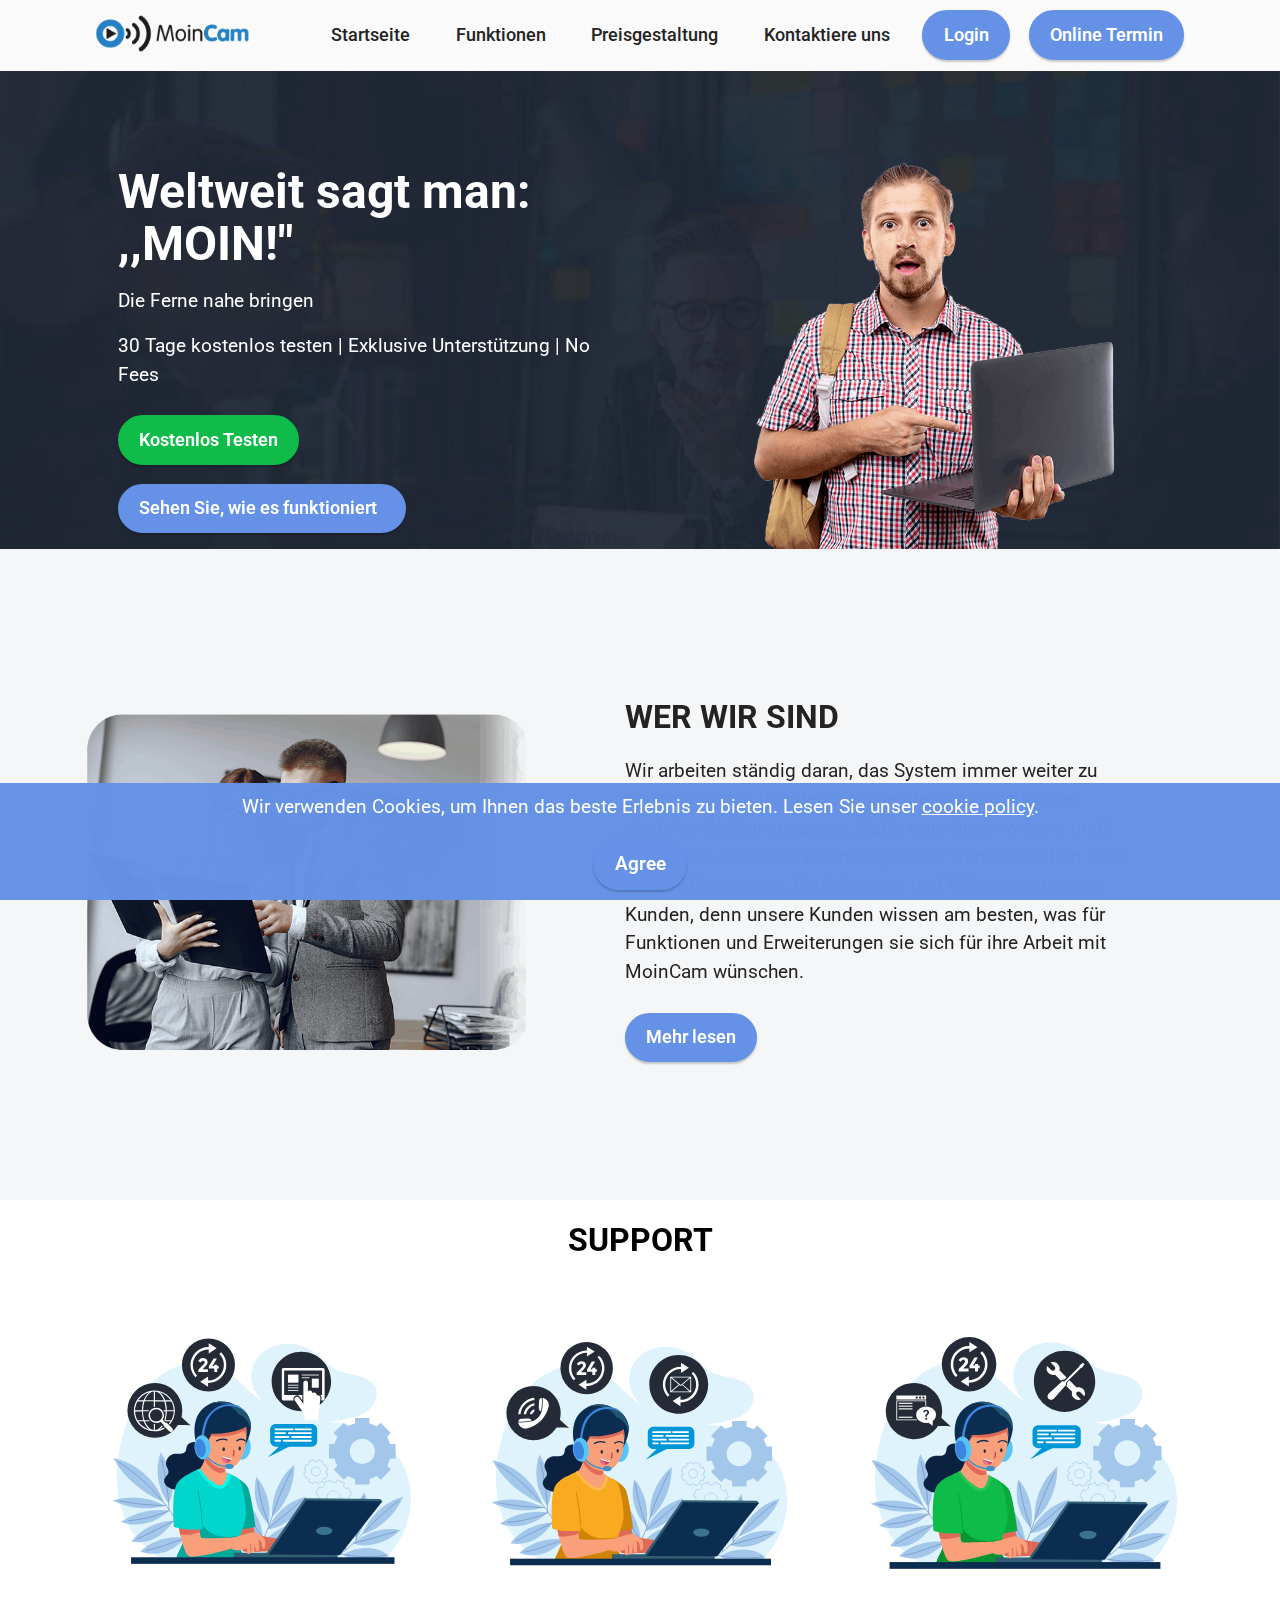
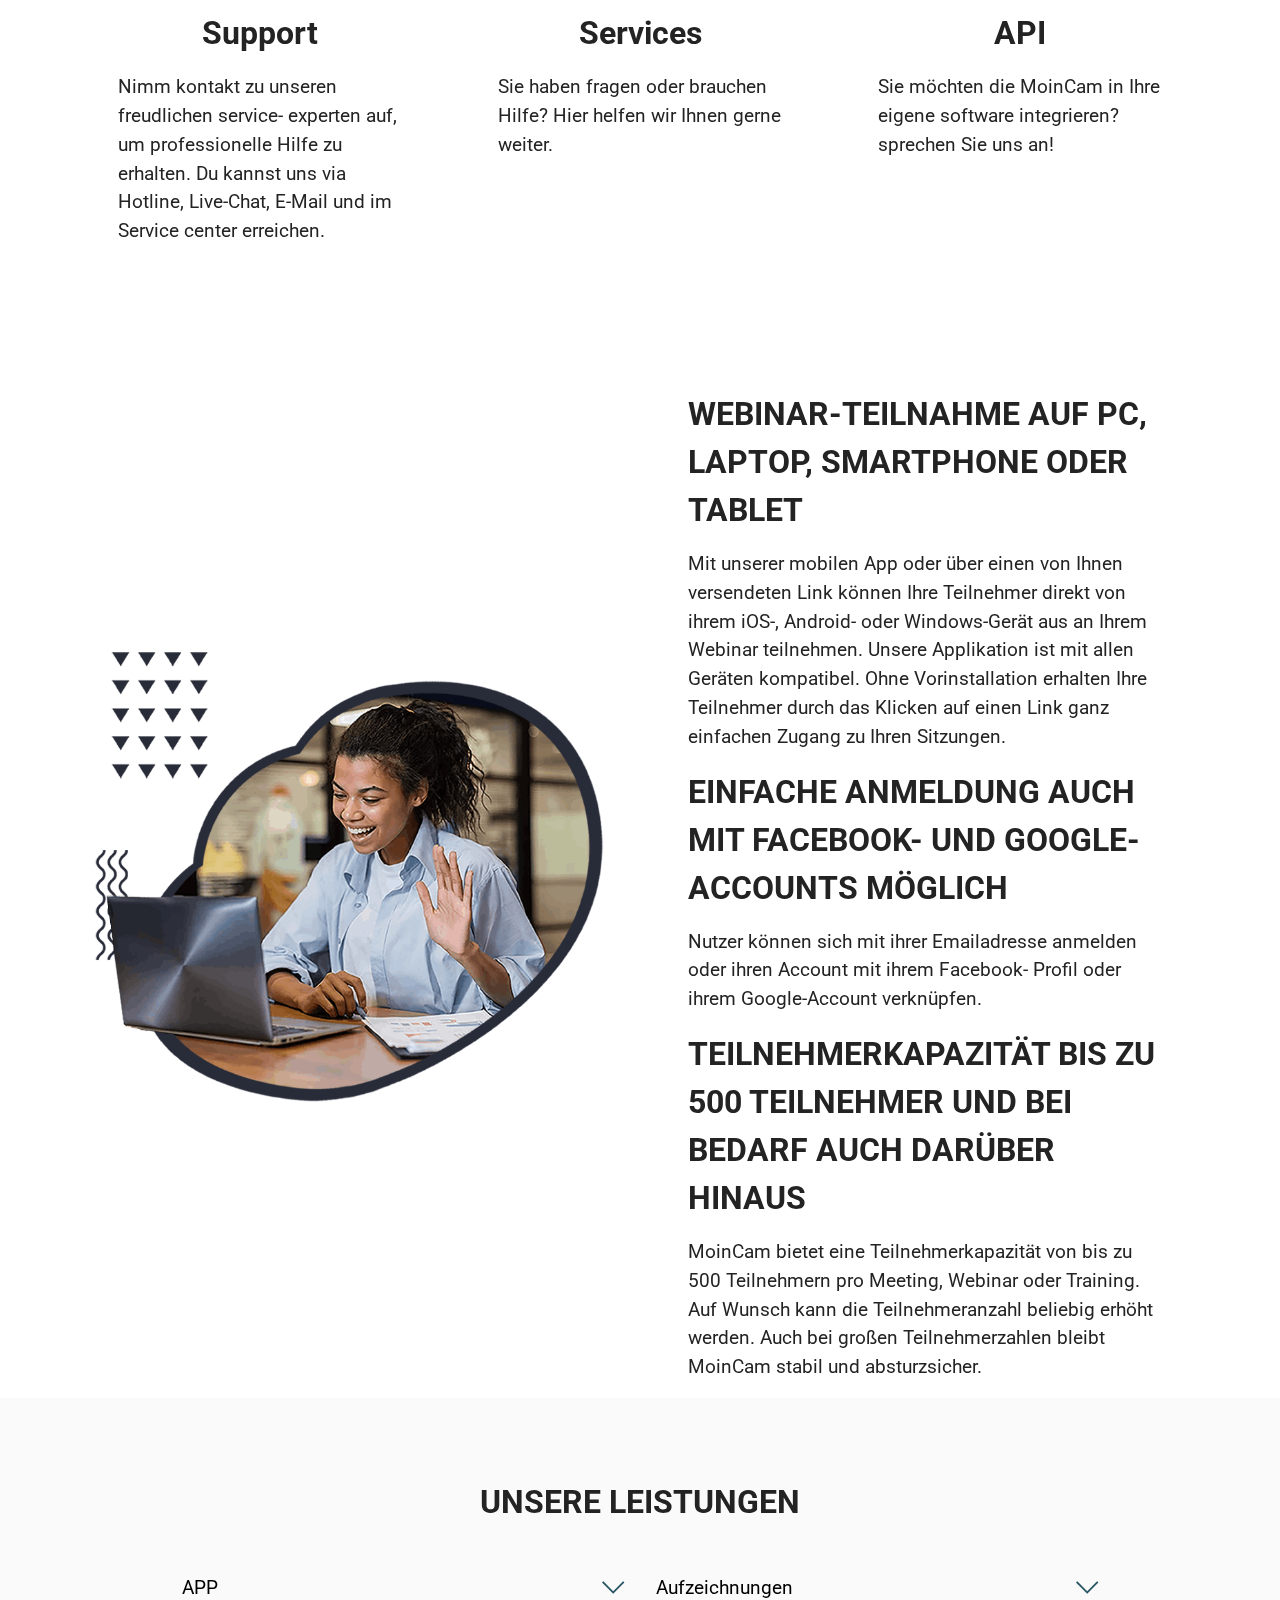
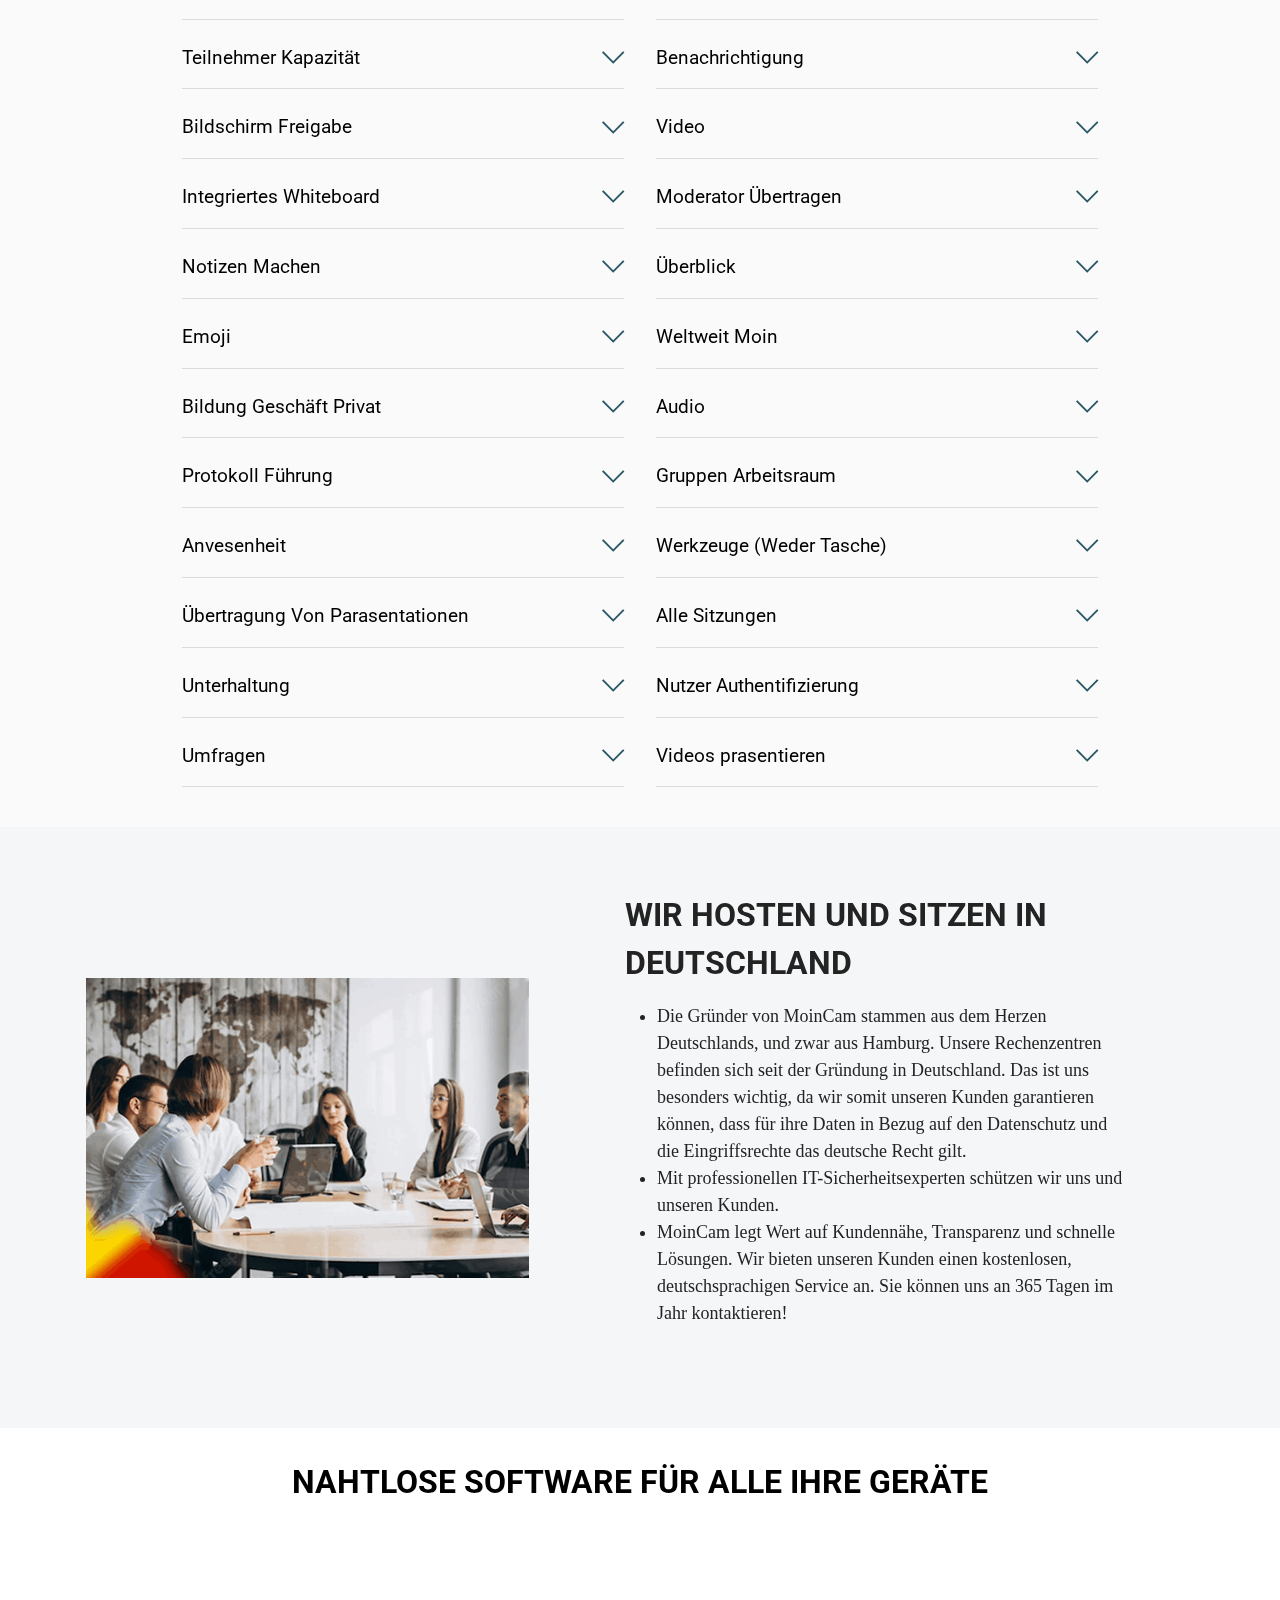
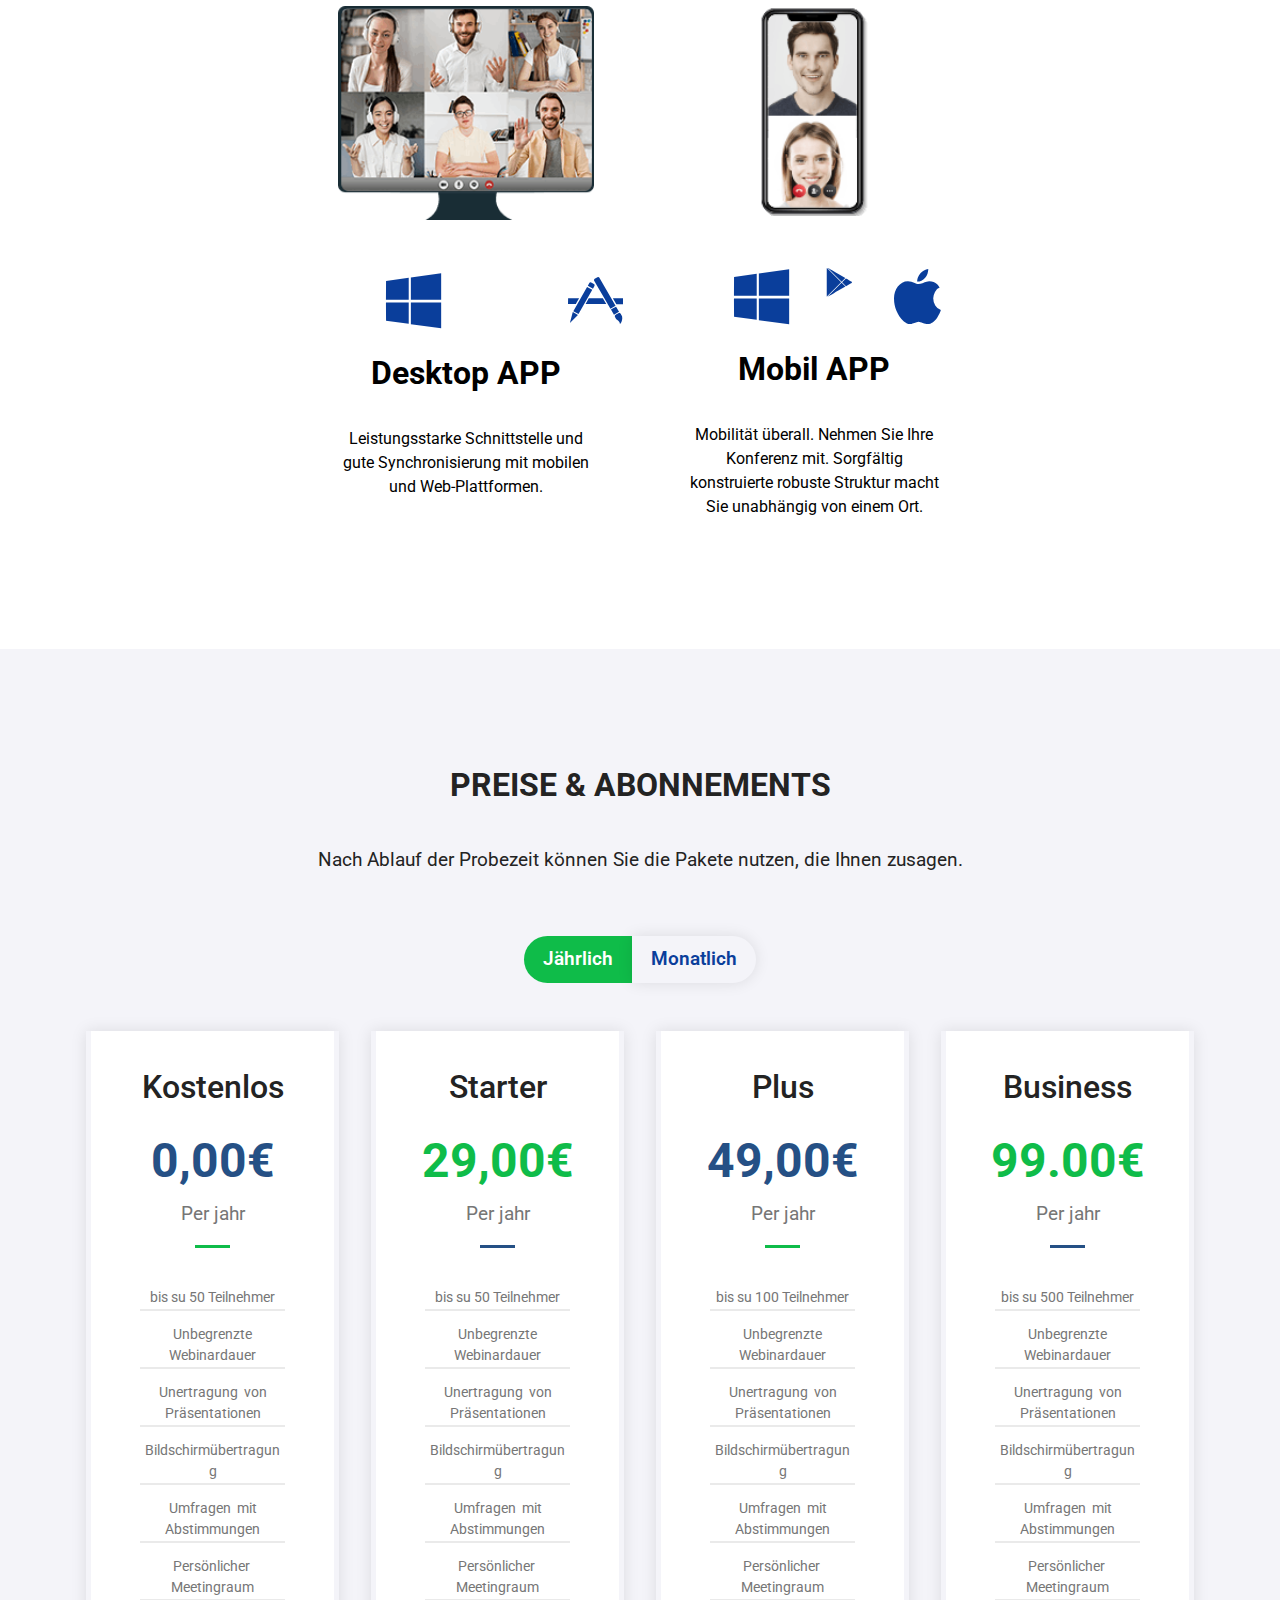
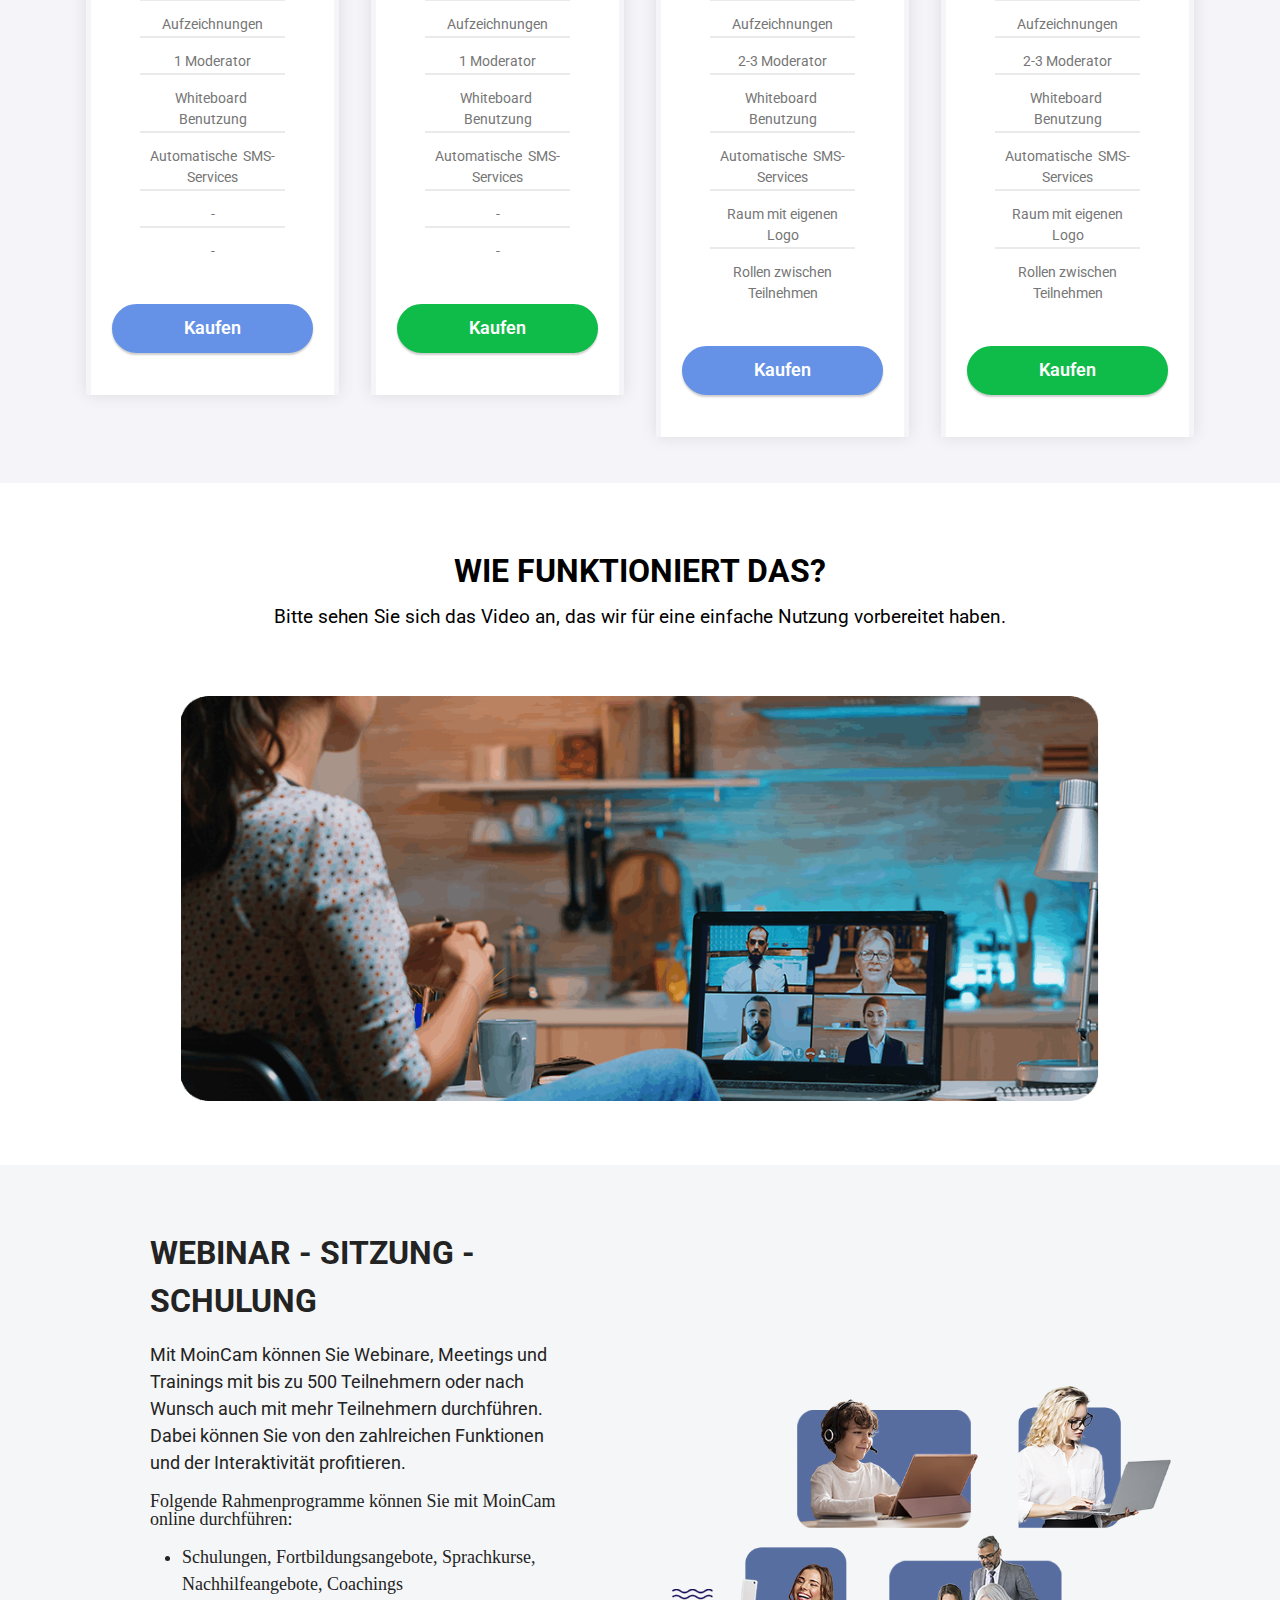
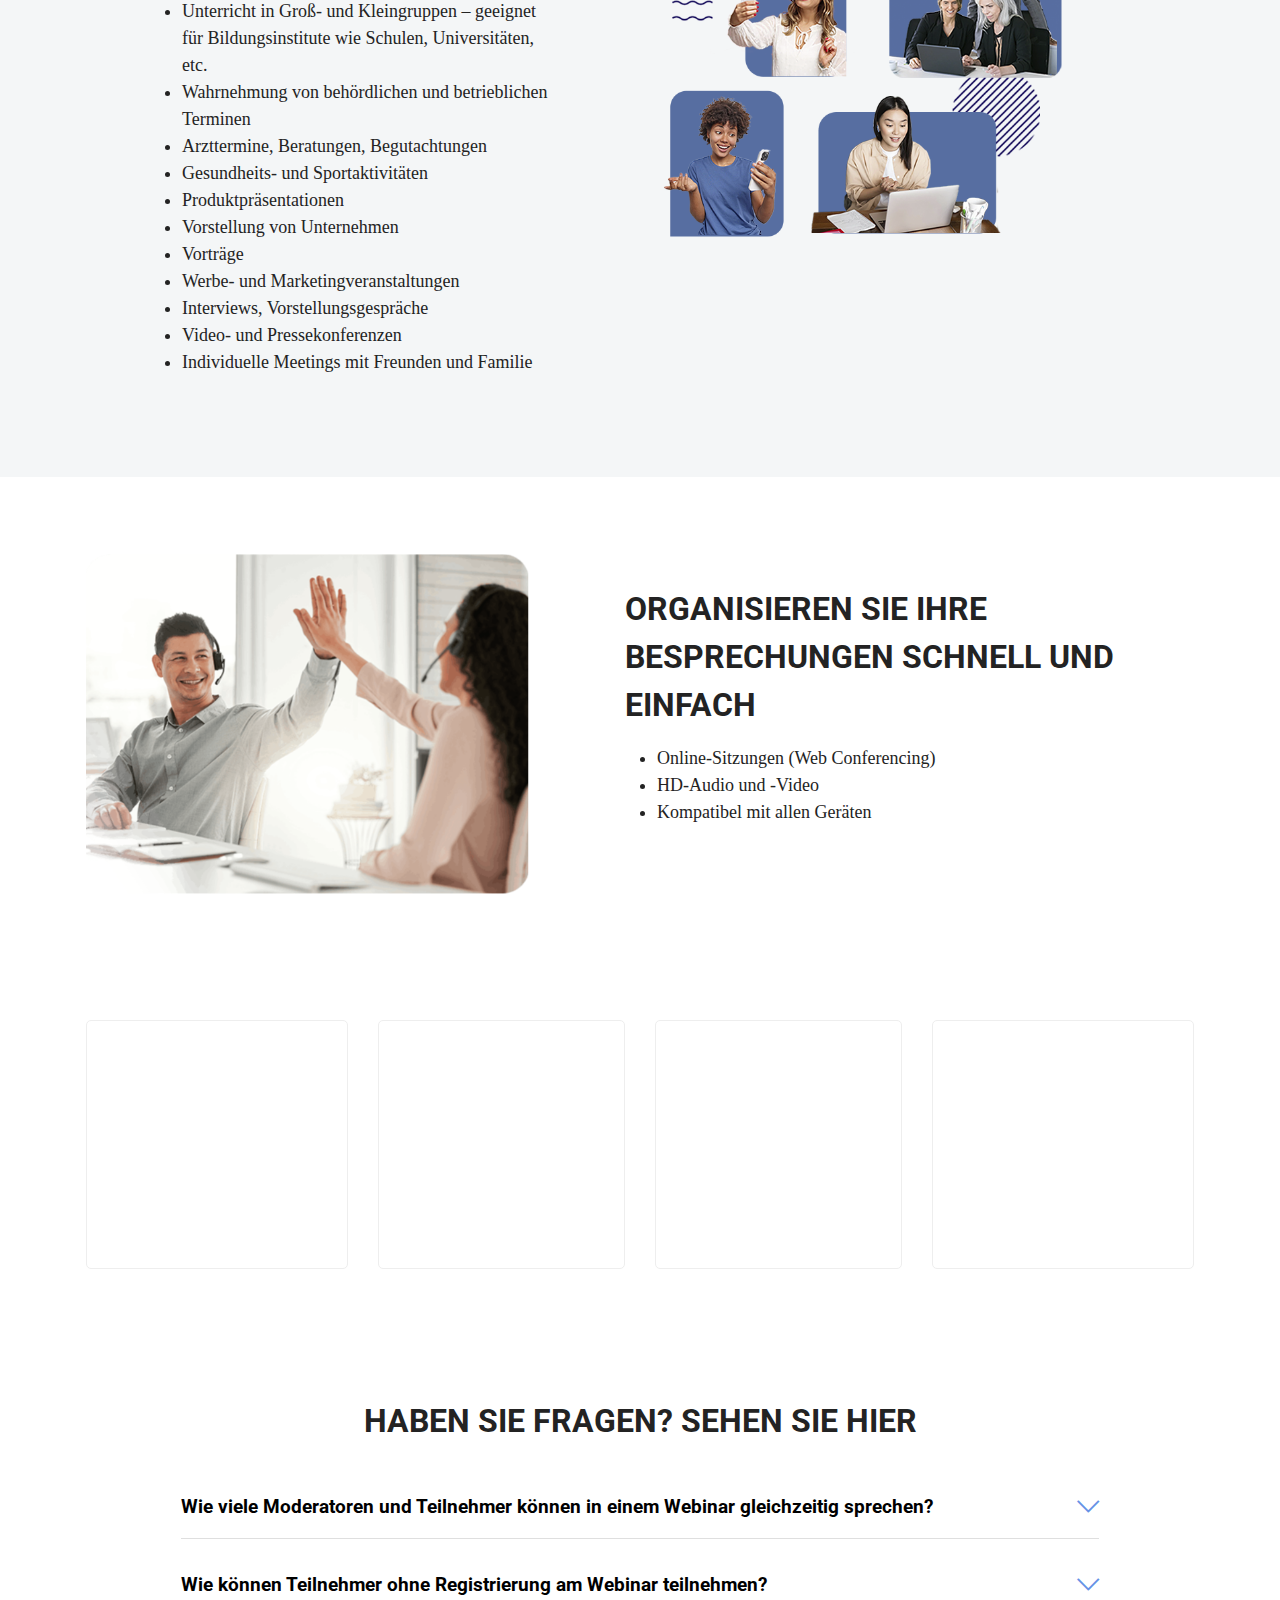
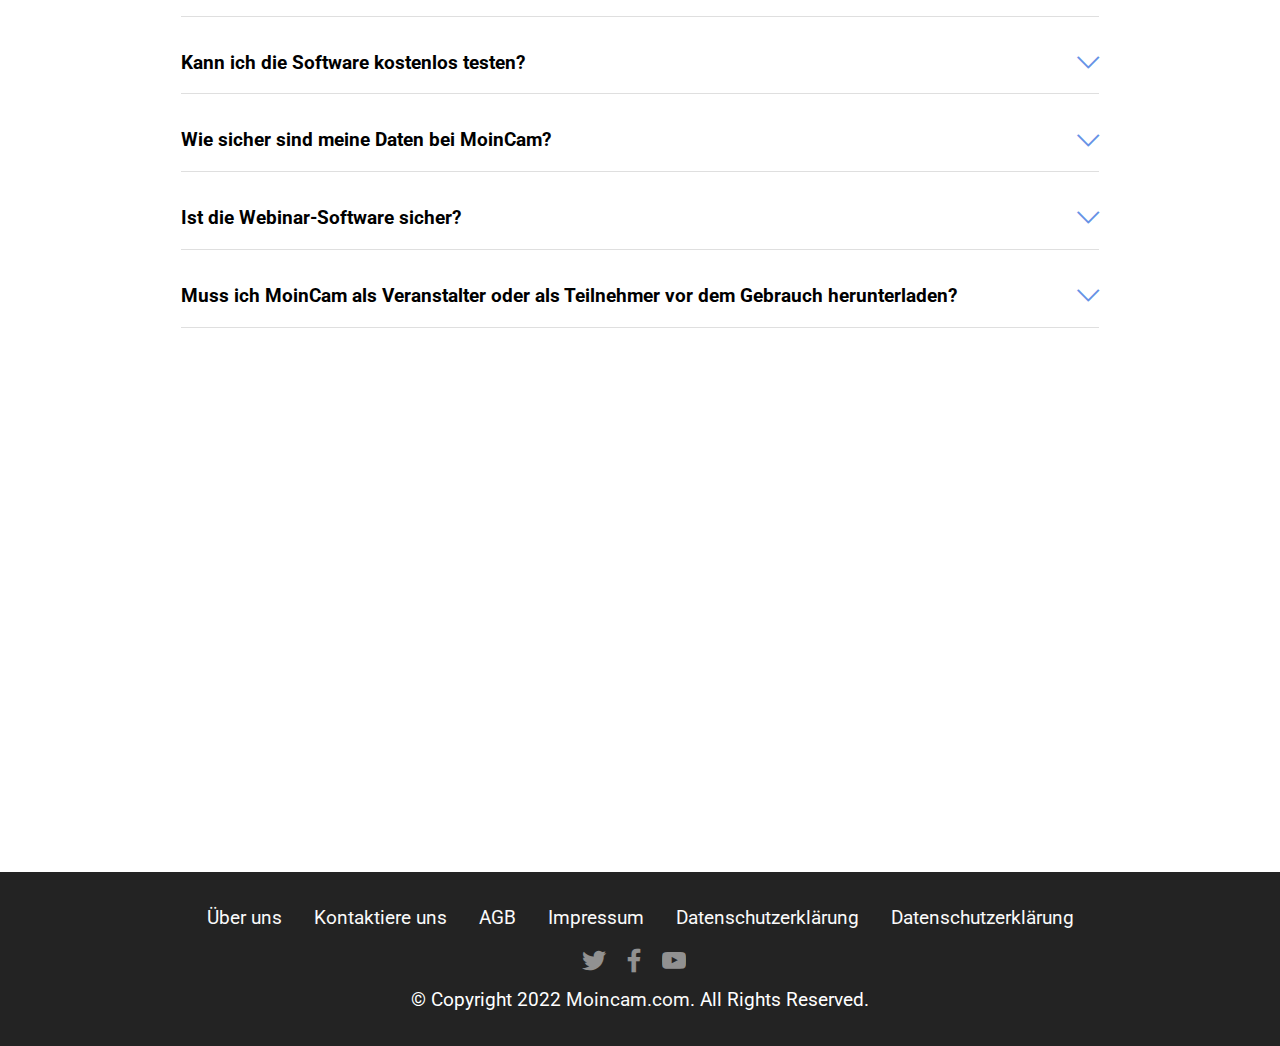
==== commit eb364660: "1" ====
--- a/index.html
+++ b/index.html
@@ -25,8 +25,8 @@
   <link rel="stylesheet" href="assets/dropdown/css/style.css">
   <link rel="stylesheet" href="assets/socicon/css/styles.css">
   <link rel="stylesheet" href="assets/theme/css/style.css">
-  <link rel="preload" href="https://fonts.googleapis.com/css?family=Jost:100,200,300,400,500,600,700,800,900,100i,200i,300i,400i,500i,600i,700i,800i,900i&display=swap" as="style" onload="this.onload=null;this.rel='stylesheet'">
-  <noscript><link rel="stylesheet" href="https://fonts.googleapis.com/css?family=Jost:100,200,300,400,500,600,700,800,900,100i,200i,300i,400i,500i,600i,700i,800i,900i&display=swap"></noscript>
+  <link rel="preload" href="https://fonts.googleapis.com/css?family=Roboto:100,100i,300,300i,400,400i,500,500i,700,700i,900,900i&display=swap" as="style" onload="this.onload=null;this.rel='stylesheet'">
+  <noscript><link rel="stylesheet" href="https://fonts.googleapis.com/css?family=Roboto:100,100i,300,300i,400,400i,500,500i,700,700i,900,900i&display=swap"></noscript>
   <link rel="preload" as="style" href="assets/mobirise/css/mbr-additional.css"><link rel="stylesheet" href="assets/mobirise/css/mbr-additional.css" type="text/css">
   
   
@@ -39,7 +39,7 @@
   <section data-bs-version="5.1" class="menu menu2 cid-sFCw1qGFAI" once="menu" id="menu2-23">
     
     <nav class="navbar navbar-dropdown navbar-fixed-top navbar-expand-lg">
-        <div class="container-fluid">
+        <div class="container">
             <div class="navbar-brand">
                 <span class="navbar-logo">
                     <a href="index.html#header14-1f">
@@ -62,7 +62,7 @@
                     <li class="nav-item"><a class="nav-link link text-black text-primary display-4" href="kontaktuns.html#map1-1k">Kontaktiere uns</a>
                     </li></ul>
                 
-                <div class="navbar-buttons mbr-section-btn"><a class="btn btn-primary display-4" href="#" data-toggle="modal" data-bs-toggle="modal" data-target="#mbr-popup-1v" data-bs-target="#mbr-popup-1v">Online Termin</a></div>
+                <div class="navbar-buttons mbr-section-btn"><a class="btn btn-primary display-4" href="#">Login</a> <a class="btn btn-primary display-4" href="#" data-toggle="modal" data-bs-toggle="modal" data-target="#mbr-popup-1v" data-bs-target="#mbr-popup-1v">Online Termin</a></div>
             </div>
         </div>
     </nav>
@@ -108,7 +108,7 @@
             <div class="col-12 col-md">
                 <div class="text-wrapper">
                     <h1 class="mbr-section-title mbr-fonts-style mb-3 display-5"><strong>WER WIR SIND</strong></h1>
-                    <p class="mbr-text mbr-fonts-style display-4">Wir arbeiten ständig daran, das System immer weiter zu perfektionieren und den wachsenden Ansprüchen der digitalen Welt anzupassen. Dafür orientieren wir uns nicht nur an den neuesten technologischen Trends sondern auch an den Meinungen, Bedürfnissen und Wünschen unserer Kunden, denn unsere Kunden wissen am besten, was für Funktionen und Erweiterungen sie sich für ihre Arbeit mit MoinCam wünschen.<br></p>
+                    <p class="mbr-text mbr-fonts-style display-7">Wir arbeiten ständig daran, das System immer weiter zu perfektionieren und den wachsenden Ansprüchen der digitalen Welt anzupassen. Dafür orientieren wir uns nicht nur an den neuesten technologischen Trends sondern auch an den Meinungen, Bedürfnissen und Wünschen unserer Kunden, denn unsere Kunden wissen am besten, was für Funktionen und Erweiterungen sie sich für ihre Arbeit mit MoinCam wünschen.<br></p>
                     <div class="mbr-section-btn mt-3"><a class="btn btn-primary display-4" href="uberuns.html#header14-1l">Mehr lesen</a></div>
                 </div>
             </div>
@@ -182,12 +182,12 @@
             </div>
             <div class="col-12 col-md">
                 <div class="text-wrapper">
-                    <h1 class="mbr-section-title mbr-fonts-style mb-3 display-7"><strong>WEBINAR-TEILNAHME AUF PC, LAPTOP, SMARTPHONE ODER TABLET</strong></h1>
-                    <p class="mbr-text mbr-fonts-style display-4">Mit unserer mobilen App oder über einen von Ihnen versendeten Link können Ihre Teilnehmer direkt von ihrem iOS-, Android- oder Windows-Gerät aus an Ihrem Webinar teilnehmen. Unsere Applikation ist mit allen Geräten kompatibel. Ohne Vorinstallation erhalten Ihre Teilnehmer durch das Klicken auf einen Link ganz einfachen Zugang zu Ihren Sitzungen.<br></p>
-                    <h1 class="mbr-section-title mbr-fonts-style mb-3 display-7"><strong>EINFACHE ANMELDUNG AUCH MIT FACEBOOK- UND GOOGLE-ACCOUNTS MÖGLICH</strong></h1>
-                    <p class="mbr-text mbr-fonts-style display-4">Nutzer können sich mit ihrer Emailadresse anmelden oder ihren Account mit ihrem Facebook- Profil oder ihrem Google-Account verknüpfen.<br></p>
-                    <h1 class="mbr-section-title mbr-fonts-style mb-3 display-7"><strong>TEILNEHMERKAPAZITÄT BIS ZU 500 TEILNEHMER UND BEI BEDARF AUCH DARÜBER HINAUS</strong></h1>
-                    <p class="mbr-text mbr-fonts-style display-4">MoinCam bietet eine Teilnehmerkapazität von bis zu 500 Teilnehmern pro Meeting, Webinar oder Training. Auf Wunsch kann die Teilnehmeranzahl beliebig erhöht werden. Auch bei großen Teilnehmerzahlen bleibt MoinCam stabil und absturzsicher.<br></p>
+                    <h1 class="mbr-section-title mbr-fonts-style mb-3 display-5"><strong>WEBINAR-TEILNAHME AUF PC, LAPTOP, SMARTPHONE ODER TABLET</strong></h1>
+                    <p class="mbr-text mbr-fonts-style display-7">Mit unserer mobilen App oder über einen von Ihnen versendeten Link können Ihre Teilnehmer direkt von ihrem iOS-, Android- oder Windows-Gerät aus an Ihrem Webinar teilnehmen. Unsere Applikation ist mit allen Geräten kompatibel. Ohne Vorinstallation erhalten Ihre Teilnehmer durch das Klicken auf einen Link ganz einfachen Zugang zu Ihren Sitzungen.<br></p>
+                    <h1 class="mbr-section-title mbr-fonts-style mb-3 display-5"><strong>EINFACHE ANMELDUNG AUCH MIT FACEBOOK- UND GOOGLE-ACCOUNTS MÖGLICH</strong></h1>
+                    <p class="mbr-text mbr-fonts-style display-7">Nutzer können sich mit ihrer Emailadresse anmelden oder ihren Account mit ihrem Facebook- Profil oder ihrem Google-Account verknüpfen.<br></p>
+                    <h1 class="mbr-section-title mbr-fonts-style mb-3 display-5"><strong>TEILNEHMERKAPAZITÄT BIS ZU 500 TEILNEHMER UND BEI BEDARF AUCH DARÜBER HINAUS</strong></h1>
+                    <p class="mbr-text mbr-fonts-style display-7">MoinCam bietet eine Teilnehmerkapazität von bis zu 500 Teilnehmern pro Meeting, Webinar oder Training. Auf Wunsch kann die Teilnehmeranzahl beliebig erhöht werden. Auch bei großen Teilnehmerzahlen bleibt MoinCam stabil und absturzsicher.<br></p>
                     
                 </div>
             </div>
@@ -204,7 +204,7 @@
     <div class="container">
         <div class="wrapper">
             <div class="section-head mb-4">
-                <h3 class="mbr-section-title mb-0 mbr-fonts-style display-7"><strong>UNSERE LEISTUNGEN</strong></h3>
+                <h3 class="mbr-section-title mb-0 mbr-fonts-style display-5"><strong>UNSERE LEISTUNGEN</strong></h3>
             </div>
             <div id="bootstrap-accordion_5" class="panel-group accordionStyles accordion" role="tablist" aria-multiselectable="true">
                 <div class="row justify-content-center">
@@ -219,7 +219,7 @@
                             </div>
                             <div id="collapse1_5" class="panel-collapse noScroll collapse" role="tabpanel" aria-labelledby="headingOne" data-parent="#accordion" data-bs-parent="#bootstrap-accordion_5">
                                 <div class="panel-body">
-                                    <p class="mbr-fonts-style panel-text display-4">Mit unserer mobilen App oder einem Link können Ihre Teilnehmer direkt von deren iOS-, Android- oder Windows-Gerät aus an Ihrem Webinar teilnehmen. Unsere Applikation ist mit allen Geräten kompatibel.</p>
+                                    <p class="mbr-fonts-style panel-text display-7">Mit unserer mobilen App oder einem Link können Ihre Teilnehmer direkt von deren iOS-, Android- oder Windows-Gerät aus an Ihrem Webinar teilnehmen. Unsere Applikation ist mit allen Geräten kompatibel.</p>
                                 </div>
                             </div>
                         </div>
@@ -246,7 +246,7 @@
                             </div>
                             <div id="collapse3_5" class="panel-collapse noScroll collapse" role="tabpanel" aria-labelledby="headingThree" data-parent="#accordion" data-bs-parent="#bootstrap-accordion_5">
                                 <div class="panel-body">
-                                    <p class="mbr-fonts-style panel-text display-4">Teilen Sie Ihren Bildschirmmit anderen Teilnehmern.</p>
+                                    <p class="mbr-fonts-style panel-text display-7">Teilen Sie Ihren Bildschirmmit anderen Teilnehmern.</p>
                                 </div>
                             </div>
                         </div>
@@ -262,7 +262,7 @@
                             </div>
                             <div id="collapse4_5" class="panel-collapse noScroll collapse" role="tabpanel" aria-labelledby="headingFour" data-parent="#accordion" data-bs-parent="#bootstrap-accordion_5">
                                 <div class="panel-body">
-                                    <p class="mbr-fonts-style panel-text display-4">Laden Sie die Videoaufzeichnung Ihrer Online-Sitzung herunter und sehen Sie sie sich später noch einmal an oder teilen Sie sie mit Ihren Teilnehmern!</p>
+                                    <p class="mbr-fonts-style panel-text display-7">Laden Sie die Videoaufzeichnung Ihrer Online-Sitzung herunter und sehen Sie sie sich später noch einmal an oder teilen Sie sie mit Ihren Teilnehmern!</p>
                                 </div>
                             </div>
                         </div>
@@ -277,7 +277,7 @@
                             </div>
                             <div id="collapse5_5" class="panel-collapse noScroll collapse" role="tabpanel" aria-labelledby="headingFive" data-parent="#accordion" data-bs-parent="#bootstrap-accordion_5">
                                 <div class="panel-body">
-                                    <p class="mbr-fonts-style panel-text display-4">Eingeladene bzw. eingetragene Teilnehmer können per SMS oder Email vor Beginn der Sitzung rechtzeitigt benachrichtigt werden. Dies ist manuell und zeitlich flexibel einstellbar.</p>
+                                    <p class="mbr-fonts-style panel-text display-7">Eingeladene bzw. eingetragene Teilnehmer können per SMS oder Email vor Beginn der Sitzung rechtzeitigt benachrichtigt werden. Dies ist manuell und zeitlich flexibel einstellbar.</p>
                                 </div>
                             </div>
                         </div>
@@ -291,7 +291,7 @@
                             </div>
                             <div id="collapse6_5" class="panel-collapse noScroll collapse" role="tabpanel" aria-labelledby="headingSix" data-bs-parent="#bootstrap-accordion_5">
                                 <div class="panel-body">
-                                    <p class="mbr-fonts-style panel-text display-4">Unser Programm ist mit der höchsten Pixelgraphik in HD-Qualität ausgestattet.</p>
+                                    <p class="mbr-fonts-style panel-text display-7">Unser Programm ist mit der höchsten Pixelgraphik in HD-Qualität ausgestattet.</p>
                                 </div>
                             </div>
                         </div>
@@ -324,7 +324,7 @@
                             </div>
                             <div id="collapse1_6" class="panel-collapse noScroll collapse" role="tabpanel" aria-labelledby="headingOne" data-parent="#accordion" data-bs-parent="#bootstrap-accordion_6">
                                 <div class="panel-body">
-                                    <p class="mbr-fonts-style panel-text display-4">Bei MoinCam haben unsere Kunden die Möglichkeit mit mehreren Teilnehmern das Whiteboard zu beschriften.</p>
+                                    <p class="mbr-fonts-style panel-text display-7">Bei MoinCam haben unsere Kunden die Möglichkeit mit mehreren Teilnehmern das Whiteboard zu beschriften.</p>
                                 </div>
                             </div>
                         </div>
@@ -338,7 +338,7 @@
                             </div>
                             <div id="collapse2_6" class="panel-collapse noScroll collapse" role="tabpanel" aria-labelledby="headingTwo" data-parent="#accordion" data-bs-parent="#bootstrap-accordion_6">
                                 <div class="panel-body">
-                                    <p class="mbr-fonts-style panel-text display-4">Während, vor oder nach einer Sitzung können unsere Benutzer beliebig viele Notizen machen.</p>
+                                    <p class="mbr-fonts-style panel-text display-7">Während, vor oder nach einer Sitzung können unsere Benutzer beliebig viele Notizen machen.</p>
                                 </div>
                             </div>
                         </div>
@@ -352,7 +352,7 @@
                             </div>
                             <div id="collapse3_6" class="panel-collapse noScroll collapse" role="tabpanel" aria-labelledby="headingThree" data-parent="#accordion" data-bs-parent="#bootstrap-accordion_6">
                                 <div class="panel-body">
-                                    <p class="mbr-fonts-style panel-text display-4">Lassen Sie sich von Ihren Teilnehmern Stimmungen und Gefühlszustände in bildlicher Form wiedergeben.</p>
+                                    <p class="mbr-fonts-style panel-text display-7">Lassen Sie sich von Ihren Teilnehmern Stimmungen und Gefühlszustände in bildlicher Form wiedergeben.</p>
                                 </div>
                             </div>
                         </div>
@@ -367,7 +367,7 @@
                             </div>
                             <div id="collapse4_6" class="panel-collapse noScroll collapse" role="tabpanel" aria-labelledby="headingFour" data-parent="#accordion" data-bs-parent="#bootstrap-accordion_6">
                                 <div class="panel-body">
-                                    <p class="mbr-fonts-style panel-text display-4">Moderatoren einer Sitzung können flexibel ihre Zugriffsrechte auf andere Teilnehmer übertragen und sie zu neuen Moderatoren ernennen. Zusätzlich können mehrere Moderatoren gleichzeitig agieren.</p>
+                                    <p class="mbr-fonts-style panel-text display-7">Moderatoren einer Sitzung können flexibel ihre Zugriffsrechte auf andere Teilnehmer übertragen und sie zu neuen Moderatoren ernennen. Zusätzlich können mehrere Moderatoren gleichzeitig agieren.</p>
                                 </div>
                             </div>
                         </div>
@@ -382,7 +382,7 @@
                             </div>
                             <div id="collapse5_6" class="panel-collapse noScroll collapse" role="tabpanel" aria-labelledby="headingFive" data-parent="#accordion" data-bs-parent="#bootstrap-accordion_6">
                                 <div class="panel-body">
-                                    <p class="mbr-fonts-style panel-text display-4">Verfolgen Sie mit einem Klick, wie viele Teilnehmer am Webinar/Meeting/ Training teilnehmen.</p>
+                                    <p class="mbr-fonts-style panel-text display-7">Verfolgen Sie mit einem Klick, wie viele Teilnehmer am Webinar/Meeting/ Training teilnehmen.</p>
                                 </div>
                             </div>
                         </div>
@@ -395,7 +395,7 @@
                             </div>
                             <div id="collapse6_6" class="panel-collapse noScroll collapse" role="tabpanel" aria-labelledby="headingSix" data-bs-parent="#bootstrap-accordion_6">
                                 <div class="panel-body">
-                                    <p class="mbr-fonts-style panel-text display-4">Sie können absolut flexibel und ortsunabhängig handeln und arbeiten. Dabei sparen Sie viel Zeit und Energie, denn lange Wege bleiben Ihnen durch MoinCam erspart. Mit einem Klick sind Sie mit der Welt verbunden – zu jeder Zeit und an jedem Ort.</p>
+                                    <p class="mbr-fonts-style panel-text display-7">Sie können absolut flexibel und ortsunabhängig handeln und arbeiten. Dabei sparen Sie viel Zeit und Energie, denn lange Wege bleiben Ihnen durch MoinCam erspart. Mit einem Klick sind Sie mit der Welt verbunden – zu jeder Zeit und an jedem Ort.</p>
                                 </div>
                             </div>
                         </div>
@@ -428,7 +428,7 @@
                             </div>
                             <div id="collapse1_7" class="panel-collapse noScroll collapse" role="tabpanel" aria-labelledby="headingOne" data-parent="#accordion" data-bs-parent="#bootstrap-accordion_7">
                                 <div class="panel-body">
-                                    <p class="mbr-fonts-style panel-text display-4">Die digitale Kommunikation erstreckt sich bereits über alle Bereiche des Lebens. Mit MoinCam können Sie sich und andere weiterbilden, berufliche Meilensteine verfolgen und gleichzeitig private Gespräche führen.</p>
+                                    <p class="mbr-fonts-style panel-text display-7">Die digitale Kommunikation erstreckt sich bereits über alle Bereiche des Lebens. Mit MoinCam können Sie sich und andere weiterbilden, berufliche Meilensteine verfolgen und gleichzeitig private Gespräche führen.</p>
                                 </div>
                             </div>
                         </div>
@@ -442,7 +442,7 @@
                             </div>
                             <div id="collapse2_7" class="panel-collapse noScroll collapse" role="tabpanel" aria-labelledby="headingTwo" data-parent="#accordion" data-bs-parent="#bootstrap-accordion_7">
                                 <div class="panel-body">
-                                    <p class="mbr-fonts-style panel-text display-4">Während oder nach einer Sitzung kann auf einem entsprechenden Tool ein Protokoll geführt werden. Dieses Protokoll kann den Teilnehmern nach einer Sitzung per Email zugeschickt werden.</p>
+                                    <p class="mbr-fonts-style panel-text display-7">Während oder nach einer Sitzung kann auf einem entsprechenden Tool ein Protokoll geführt werden. Dieses Protokoll kann den Teilnehmern nach einer Sitzung per Email zugeschickt werden.</p>
                                 </div>
                             </div>
                         </div>
@@ -456,7 +456,7 @@
                             </div>
                             <div id="collapse3_7" class="panel-collapse noScroll collapse" role="tabpanel" aria-labelledby="headingThree" data-parent="#accordion" data-bs-parent="#bootstrap-accordion_7">
                                 <div class="panel-body">
-                                    <p class="mbr-fonts-style panel-text display-4">Bei MoinCam können Moderatoren die Anwesenheit der Teilnehmer überprüfen und nachverfolgen. Auch eine Überprüfung der Dauer einer Teilnahme ist möglich.</p>
+                                    <p class="mbr-fonts-style panel-text display-7">Bei MoinCam können Moderatoren die Anwesenheit der Teilnehmer überprüfen und nachverfolgen. Auch eine Überprüfung der Dauer einer Teilnahme ist möglich.</p>
                                 </div>
                             </div>
                         </div>
@@ -472,7 +472,7 @@
                             </div>
                             <div id="collapse4_7" class="panel-collapse noScroll collapse" role="tabpanel" aria-labelledby="headingFour" data-parent="#accordion" data-bs-parent="#bootstrap-accordion_7">
                                 <div class="panel-body">
-                                    <p class="mbr-fonts-style panel-text display-4">Unser Audiosystem basiert auf Kristallbasis. So sorgen wir für einen angenehmen und klar verständlichen Dialog und Austausch unter unseren Benutzern.</p>
+                                    <p class="mbr-fonts-style panel-text display-7">Unser Audiosystem basiert auf Kristallbasis. So sorgen wir für einen angenehmen und klar verständlichen Dialog und Austausch unter unseren Benutzern.</p>
                                 </div>
                             </div>
                         </div>
@@ -486,7 +486,7 @@
                             </div>
                             <div id="collapse5_7" class="panel-collapse noScroll collapse" role="tabpanel" aria-labelledby="headingFive" data-parent="#accordion" data-bs-parent="#bootstrap-accordion_7">
                                 <div class="panel-body">
-                                    <p class="mbr-fonts-style panel-text display-4">Hier haben Benutzer die Chance, die Teilnehmer in verschiedene Gruppen einzuteilen, um dort Workflows erstellen zu lassen. Diese Räume können beliebig benannt und unterteilt bzw. zugeteilt werden.</p>
+                                    <p class="mbr-fonts-style panel-text display-7">Hier haben Benutzer die Chance, die Teilnehmer in verschiedene Gruppen einzuteilen, um dort Workflows erstellen zu lassen. Diese Räume können beliebig benannt und unterteilt bzw. zugeteilt werden.</p>
                                 </div>
                             </div>
                         </div>
@@ -499,7 +499,7 @@
                             </div>
                             <div id="collapse6_7" class="panel-collapse noScroll collapse" role="tabpanel" aria-labelledby="headingSix" data-bs-parent="#bootstrap-accordion_7">
                                 <div class="panel-body">
-                                    <p class="mbr-fonts-style panel-text display-4">Mit diesem Tool können Sie sowohl das Whiteboard als auch Word- und PDF-Dateien bearbeiten und beschriften.</p>
+                                    <p class="mbr-fonts-style panel-text display-7">Mit diesem Tool können Sie sowohl das Whiteboard als auch Word- und PDF-Dateien bearbeiten und beschriften.</p>
                                 </div>
                             </div>
                         </div>
@@ -532,7 +532,7 @@
                             </div>
                             <div id="collapse1_8" class="panel-collapse noScroll collapse" role="tabpanel" aria-labelledby="headingOne" data-parent="#accordion" data-bs-parent="#bootstrap-accordion_8">
                                 <div class="panel-body">
-                                    <p class="mbr-fonts-style panel-text display-4">Sie können Ihre Präsentationen freigeben und mit den anderen Teilnehmern teilen.</p>
+                                    <p class="mbr-fonts-style panel-text display-7">Sie können Ihre Präsentationen freigeben und mit den anderen Teilnehmern teilen.</p>
                                 </div>
                             </div>
                         </div>
@@ -547,7 +547,7 @@
                             </div>
                             <div id="collapse2_8" class="panel-collapse noScroll collapse" role="tabpanel" aria-labelledby="headingTwo" data-parent="#accordion" data-bs-parent="#bootstrap-accordion_8">
                                 <div class="panel-body">
-                                    <p class="mbr-fonts-style panel-text display-4">Senden Sie öffentliche und private Nachrichten im Chat.</p>
+                                    <p class="mbr-fonts-style panel-text display-7">Senden Sie öffentliche und private Nachrichten im Chat.</p>
                                 </div>
                             </div>
                         </div>
@@ -561,7 +561,7 @@
                             </div>
                             <div id="collapse3_8" class="panel-collapse noScroll collapse" role="tabpanel" aria-labelledby="headingThree" data-parent="#accordion" data-bs-parent="#bootstrap-accordion_8">
                                 <div class="panel-body">
-                                    <p class="mbr-fonts-style panel-text display-4">Erstellen Sie während, vor oder nach einer Sitzung eine Umfrage zu einem beliebigen Thema.</p>
+                                    <p class="mbr-fonts-style panel-text display-7">Erstellen Sie während, vor oder nach einer Sitzung eine Umfrage zu einem beliebigen Thema.</p>
                                 </div>
                             </div>
                         </div>
@@ -570,13 +570,13 @@
                         <div class="card mb-2">
                             <div class="card-header" role="tab" id="headingFour">
                                 <a role="button" class="collapsed panel-title" data-toggle="collapse" data-bs-toggle="collapse" data-core="" href="#collapse4_8" aria-expanded="false" aria-controls="collapse4">
-                                    <h6 class="panel-title-edit mbr-fonts-style mb-0 display-7">alle Sitzungen</h6>
+                                    <h6 class="panel-title-edit mbr-fonts-style mb-0 display-7">Alle Sitzungen</h6>
                                     <span class="sign mbr-iconfont mbri-arrow-down"></span>
                                 </a>
                             </div>
                             <div id="collapse4_8" class="panel-collapse noScroll collapse" role="tabpanel" aria-labelledby="headingFour" data-parent="#accordion" data-bs-parent="#bootstrap-accordion_8">
                                 <div class="panel-body">
-                                    <p class="mbr-fonts-style panel-text display-4">Sie können Ihre aktive Sitzung, zukünftige Sitzungen und vergangenen Sitzungen auf Ihrem Profil sehen und verwalten.</p>
+                                    <p class="mbr-fonts-style panel-text display-7">Sie können Ihre aktive Sitzung, zukünftige Sitzungen und vergangenen Sitzungen auf Ihrem Profil sehen und verwalten.</p>
                                 </div>
                             </div>
                         </div>
@@ -590,7 +590,7 @@
                             </div>
                             <div id="collapse5_8" class="panel-collapse noScroll collapse" role="tabpanel" aria-labelledby="headingFive" data-parent="#accordion" data-bs-parent="#bootstrap-accordion_8">
                                 <div class="panel-body">
-                                    <p class="mbr-fonts-style panel-text display-4">Mit unserer Nutzerauthentifizierung verhindern Sie unerwünschte Teilnahmen.</p>
+                                    <p class="mbr-fonts-style panel-text display-7">Mit unserer Nutzerauthentifizierung verhindern Sie unerwünschte Teilnahmen.</p>
                                 </div>
                             </div>
                         </div>
@@ -603,7 +603,7 @@
                             </div>
                             <div id="collapse6_8" class="panel-collapse noScroll collapse" role="tabpanel" aria-labelledby="headingSix" data-bs-parent="#bootstrap-accordion_8">
                                 <div class="panel-body">
-                                    <p class="mbr-fonts-style panel-text display-4">Teilen Sie Ihre Videos mit anderen Teilnehmern.</p>
+                                    <p class="mbr-fonts-style panel-text display-7">Teilen Sie Ihre Videos mit anderen Teilnehmern.</p>
                                 </div>
                             </div>
                         </div>
@@ -628,7 +628,7 @@
             </div>
             <div class="col-12 col-md">
                 <div class="text-wrapper">
-                    <h1 class="mbr-section-title mbr-fonts-style mb-3 display-7"><strong>WIR HOSTEN UND SITZEN IN DEUTSCHLAND</strong></h1>
+                    <h1 class="mbr-section-title mbr-fonts-style mb-3 display-5"><strong>WIR HOSTEN UND SITZEN IN DEUTSCHLAND</strong></h1>
                     <p class="mbr-text mbr-fonts-style display-7">
                         </p><ul>
                         <li>Die Gründer von MoinCam stammen aus dem Herzen Deutschlands, und zwar aus Hamburg. Unsere Rechenzentren befinden sich seit der Gründung in Deutschland. Das ist uns besonders wichtig, da wir somit unseren Kunden garantieren können, dass für ihre Daten in Bezug auf den Datenschutz und die Eingriffsrechte das deutsche Recht gilt.</li>
@@ -653,7 +653,7 @@
 
         
 
-        <h2 class="mbr-fonts-style mbr-section-title align-center mbr-bold display-5">Nahtlose Software für alle Ihre Geräte</h2>
+        <h2 class="mbr-fonts-style mbr-section-title align-center mbr-bold display-5">NAHTLOSE SOFTWARE FÜR ALLE IHRE GERÄTE</h2>
         
     </div>
     <div class="carousel slide container" role="listbox" data-pause="true" data-keyboard="false" data-ride="false" data-bs-ride="false" data-interval="false" data-bs-interval="false">
@@ -676,7 +676,7 @@
                                     <span class="front mbr-iconfont socicon-appstore socicon" style="color: rgb(10, 62, 155); fill: rgb(10, 62, 155); font-size: 55px;"></span>
                                 </div>
                             </div>
-                            <h4 class="mbr-fonts-style signature mbr-bold align-center display-7">Desktop APP</h4>
+                            <h4 class="mbr-fonts-style signature mbr-bold align-center display-5">Desktop APP</h4>
                             <div class="mbr-text mbr-fonts-style align-center card-text display-7">Leistungsstarke Schnittstelle und gute Synchronisierung mit mobilen und Web-Plattformen.</div>
                             
                         </div>
@@ -690,11 +690,11 @@
                             <div class="service-icon">
                                 <div class="service-icon-wrapper">
                                     <span class="front mbr-iconfont socicon-windows socicon" style="color: rgb(10, 62, 155); fill: rgb(10, 62, 155); font-size: 55px;"></span>
-                                    <span class="front mbr-iconfont icon54-v1-google-play" style="color: rgb(10, 62, 155); fill: rgb(10, 62, 155); font-size: 55px;"></span>
+                                    <span class="front mbr-iconfont icon54-v1-google-play socicon-play socicon" style="color: rgb(10, 62, 155); fill: rgb(10, 62, 155);"></span>
                                     <span class="front mbr-iconfont socicon-apple socicon" style="color: rgb(10, 62, 155); fill: rgb(10, 62, 155); font-size: 55px;"></span>
                                 </div>
                             </div>
-                            <h4 class="mbr-fonts-style signature mbr-bold align-center display-7">Mobil APP</h4>
+                            <h4 class="mbr-fonts-style signature mbr-bold align-center display-5">Mobil APP</h4>
                             <div class="mbr-text mbr-fonts-style align-center card-text display-7">Mobilität überall. Nehmen Sie Ihre Konferenz mit. Sorgfältig konstruierte robuste Struktur macht Sie unabhängig von einem Ort.</div>
                             
                         </div>
@@ -738,7 +738,7 @@
         <div class="row justify-content-center">
             <div class="col-md-12 col-lg-8">
                 <div class="section-head">
-                    <h3 class="mbr-section-title mbr-fonts-style display-5"><strong>Preise &amp; Abonnements</strong></h3>
+                    <h3 class="mbr-section-title mbr-fonts-style display-5"><strong>PREISE &amp; ABONNEMENTS</strong></h3>
                     
                 </div>
                 <p class="mbr-text mbr-fonts-style display-7">
@@ -758,7 +758,7 @@
 	<div class="container d-flex flex-column">
 		<ul class="nav nav-tabs mb-4 d-flex justify-content-center mx-auto" role="tablist">
 			<li class="nav-item first mbr-section-btn" role="presentation"><a aria-controls="politics2-tab1-content" aria-selected="true" class="btn mbr-fonts-style btn-sm show btn-secondary-outline active display-7" data-toggle="tab" href="#tabs02-i_tab0" role="tab" data-bs-toggle="tab">Jährlich</a></li>
-			<li class="nav-item mbr-section-btn" role="presentation"><a aria-controls="politics2-tab2-content" aria-selected="false" class="btn mbr-fonts-style btn-sm btn-secondary-outline display-7" data-toggle="tab" href="#tabs02-i_tab1" role="tab" data-bs-toggle="tab">Monatlich</a></li>
+			<li class="nav-item mbr-section-btn" role="presentation"><a aria-controls="politics2-tab2-content" aria-selected="true" class="btn mbr-fonts-style btn-sm btn-secondary-outline active display-7" data-toggle="tab" href="#tabs02-i_tab1" role="tab" data-bs-toggle="tab">Monatlich</a></li>
 		</ul>
 		<div class="tab-content">
 			<div aria-labelledby="politics2-tab1" class="tab-pane active" id="politics2-tab1-content" role="tabpanel">
@@ -1060,8 +1060,8 @@
     
     <div class="align-center container">
         <div class="mbr-section-head">
-            <h4 class="mbr-section-title mbr-fonts-style mb-0 display-2">Wie funktioniert das?</h4>
-            <h5 class="mbr-section-subtitle mbr-fonts-style mb-0 mt-2 display-4">Bitte sehen Sie sich das Video an, das wir für eine einfache Nutzung vorbereitet haben.</h5>
+            <h4 class="mbr-section-title mbr-fonts-style mb-0 display-5"><strong>WIE FUNKTIONIERT DAS?</strong></h4>
+            <h5 class="mbr-section-subtitle mbr-fonts-style mb-0 mt-2 display-7">Bitte sehen Sie sich das Video an, das wir für eine einfache Nutzung vorbereitet haben.</h5>
         </div>
         <div class="row justify-content-center">
             <div class="col-12 col-lg-10">
@@ -1106,8 +1106,8 @@
             </div>
             <div class="col-12 col-md">
                 <div class="text-wrapper">
-                    <h1 class="mbr-section-title mbr-fonts-style mb-3 display-7"><strong>WEBINAR - SITZUNG - SCHULUNG</strong></h1>
-                    <p class="mbr-text mbr-fonts-style display-4">Mit MoinCam können Sie Webinare, Meetings und Trainings mit bis zu 500 Teilnehmern oder nach Wunsch auch mit mehr Teilnehmern durchführen. Dabei können Sie von den zahlreichen Funktionen und der Interaktivität profitieren.
+                    <h1 class="mbr-section-title mbr-fonts-style mb-3 display-5"><strong>WEBINAR - SITZUNG - SCHULUNG</strong></h1>
+                    <p class="mbr-text mbr-fonts-style display-7">Mit MoinCam können Sie Webinare, Meetings und Trainings mit bis zu 500 Teilnehmern oder nach Wunsch auch mit mehr Teilnehmern durchführen. Dabei können Sie von den zahlreichen Funktionen und der Interaktivität profitieren.
                     </p><p>Folgende Rahmenprogramme können Sie mit MoinCam online durchführen:</p>
 <ul>
 <li>Schulungen, Fortbildungsangebote, Sprachkurse, Nachhilfeangebote, Coachings</li>
@@ -1143,10 +1143,11 @@
             </div>
             <div class="col-12 col-md">
                 <div class="text-wrapper">
-                    <h1 class="mbr-section-title mbr-fonts-style mb-3 display-5"><strong>Organisieren Sie Ihre Besprechungen schnell und einfach</strong></h1>
+                    <h1 class="mbr-section-title mbr-fonts-style mb-3 display-5"><strong>ORGANISIEREN SIE IHRE BESPRECHUNGEN SCHNELL UND EINFACH</strong></h1>
                     <p class="mbr-text mbr-fonts-style display-7">
                         
-                        </p><ul>
+                        </p>
+                    <ul>
                         <li>Online-Sitzungen (Web Conferencing)</li>
                         <li>HD-Audio und -Video</li>
                         <li>Kompatibel mit allen Geräten</li>
@@ -1174,7 +1175,7 @@
                         <div class="card-box">
                             <h4 class="card-title mbr-fonts-style align-center mb-0 display-1">
                                 <strong>1.127</strong></h4>
-                            <p class="card-text mbr-fonts-style align-center mb-0 display-7">Zeit Treffen</p>
+                            <p class="card-text mbr-fonts-style align-center mb-0 display-4">Zeit Treffen</p>
                         </div>
                     </div>
                 </div>
@@ -1183,7 +1184,7 @@
                         <div class="card-box">
                             <h4 class="card-title mbr-fonts-style align-center mb-0 display-1">
                                 <strong>852</strong></h4>
-                            <p class="card-text mbr-fonts-style align-center mb-0 display-7">Stunde Dauer der Sitzung</p>
+                            <p class="card-text mbr-fonts-style align-center mb-0 display-4">Stunde Dauer der Sitzung</p>
                         </div>
                     </div>
                 </div>
@@ -1193,7 +1194,7 @@
                             <h4 class="card-title mbr-fonts-style align-center mb-0 display-1">
                                 <strong>6.179</strong>
                             </h4>
-                            <p class="card-text mbr-fonts-style align-center mb-0 display-7">Teilnehmer</p>
+                            <p class="card-text mbr-fonts-style align-center mb-0 display-4">Teilnehmer</p>
                         </div>
                     </div>
                 </div>
@@ -1203,7 +1204,7 @@
                             <h4 class="card-title mbr-fonts-style align-center mb-0 display-1">
                                 <strong>2.423</strong>
                             </h4>
-                            <p class="card-text mbr-fonts-style align-center mb-0 display-7">Chat</p>
+                            <p class="card-text mbr-fonts-style align-center mb-0 display-4">Chat</p>
                         </div>
                     </div>
                 </div>
@@ -1224,7 +1225,7 @@
             <div class="row justify-content-center">
                 <div class="col-12 col-md-10">
                     <div class="section-head align-center mb-4">
-                        <h3 class="mbr-section-title mb-0 mbr-fonts-style display-5"><strong>Haben Sie Fragen? Sehen Sie hier</strong></h3>
+                        <h3 class="mbr-section-title mb-0 mbr-fonts-style display-5"><strong>HABEN SIE FRAGEN? SEHEN SIE HIER</strong></h3>
                         
                     </div>
                     
@@ -1395,13 +1396,7 @@
                     </div>
 
                     <div class="modal-body">
-                        
-                            
-                          <script type="text/javascript" src="https://form.jotform.com/jsform/221953844950362"></script>  
-                        
-                        
-
-
+                          <script type="text/javascript" src="https://form.jotform.com/jsform/221953844950362"></script>
                     </div>
                 </div>
             </div>
@@ -1425,7 +1420,7 @@
   
   
   
-<input name="cookieData" type="hidden" data-cookie-customdialogselector="null" data-cookie-colortext="#ffffff" data-cookie-colorbg="rgba(101, 146, 230, 0.99)" data-cookie-textbutton="Agree" data-cookie-colorbutton="" data-cookie-colorlink="#e6ecf2" data-cookie-underlinelink="true" data-cookie-text="Wir verwenden Cookies, um Ihnen das beste Erlebnis zu bieten. Lesen Sie unser <a href='https://hafsa1319.github.io/moincam/datenschutzerklarung.html#content5-12'>cookie policy</a>.">
+<input name="cookieData" type="hidden" data-cookie-customdialogselector="null" data-cookie-colortext="#ffffff" data-cookie-colorbg="rgba(101, 146, 230, 0.99)" data-cookie-textbutton="Agree" data-cookie-colorbutton="" data-cookie-colorlink="#ffffff" data-cookie-underlinelink="true" data-cookie-text="Wir verwenden Cookies, um Ihnen das beste Erlebnis zu bieten. Lesen Sie unser <a href='https://hafsa1319.github.io/moincam/datenschutzerklarung.html#content5-12'>cookie policy</a>.">
   <script>"use strict";if("loading"in HTMLImageElement.prototype){document.querySelectorAll('img[loading="lazy"],iframe[loading="lazy"]').forEach(e=>{e.src=e.dataset.src,e.style.paddingTop=100*e.getAttribute("data-aspectratio")+"%",e.style.height=0,e.onload=function(){e.removeAttribute("style")}})}else{const e=document.createElement("script");e.src="https://cdnjs.cloudflare.com/ajax/libs/lazysizes/5.1.2/lazysizes.min.js",document.body.appendChild(e)}</script>
 </body>
 </html>--- a/assets/mobirise/css/mbr-additional.css
+++ b/assets/mobirise/css/mbr-additional.css
@@ -5,7 +5,7 @@
   font-family: Jost;
 }
 .display-1 {
-  font-family: 'Jost', sans-serif;
+  font-family: 'Roboto', sans-serif;
   font-size: 4rem;
   line-height: 1.1;
 }
@@ -13,7 +13,7 @@
   font-size: 5rem;
 }
 .display-2 {
-  font-family: 'Jost', sans-serif;
+  font-family: 'Roboto', sans-serif;
   font-size: 3rem;
   line-height: 1.1;
 }
@@ -21,7 +21,7 @@
   font-size: 3.75rem;
 }
 .display-4 {
-  font-family: 'Jost', sans-serif;
+  font-family: 'Roboto', sans-serif;
   font-size: 1.1rem;
   line-height: 1.5;
 }
@@ -29,7 +29,7 @@
   font-size: 1.375rem;
 }
 .display-5 {
-  font-family: 'Jost', sans-serif;
+  font-family: 'Roboto', sans-serif;
   font-size: 2rem;
   line-height: 1.5;
 }
@@ -37,7 +37,7 @@
   font-size: 2.5rem;
 }
 .display-7 {
-  font-family: 'Jost', sans-serif;
+  font-family: 'Roboto', sans-serif;
   font-size: 1.2rem;
   line-height: 1.5;
 }
@@ -598,7 +598,7 @@
   display: none;
 }
 .form-control {
-  font-family: 'Jost', sans-serif;
+  font-family: 'Roboto', sans-serif;
   font-size: 1.1rem;
   line-height: 1.5;
   font-weight: 400;
@@ -612,7 +612,7 @@
   border-color: #6592e6 !important;
 }
 .form-control:-webkit-input-placeholder {
-  font-family: 'Jost', sans-serif;
+  font-family: 'Roboto', sans-serif;
   font-size: 1.1rem;
   line-height: 1.5;
   font-weight: 400;
@@ -1737,7 +1737,7 @@
   color: #000000;
 }
 .cid-tc5sx2GkTW .mbr-section-subtitle {
-  color: #002549;
+  color: #000000;
 }
 .cid-tc5sx2GkTW .mbr-media {
   position: relative;
@@ -1876,6 +1876,9 @@
     margin-bottom: 2rem;
   }
 }
+.cid-tc5vOg6Fpp li {
+  font-size: 18px;
+}
 .cid-tc5ye95tw0 {
   padding-top: 3rem;
   padding-bottom: 2rem;
@@ -3222,304 +3225,6 @@
 .cid-tcerh2Xjlp .mbr-section-btn .btn {
   margin: 0;
 }
-.cid-tcjdJG0gyC.popup-builder {
-  background-color: #ffffff;
-}
-.cid-tcjdJG0gyC.popup-builder .modal {
-  position: relative;
-  display: block;
-  z-index: 1;
-}
-.cid-tcjdJG0gyC.popup-builder .modal-dialog {
-  margin-top: 60px;
-  margin-bottom: 60px;
-}
-.cid-tcjdJG0gyC .modal-content,
-.cid-tcjdJG0gyC .modal-dialog {
-  height: auto;
-}
-.cid-tcjdJG0gyC .form-wrapper .input-group-btn {
-  margin-right: auto;
-  margin-left: auto;
-}
-.cid-tcjdJG0gyC .form-wrapper .input-group-btn .btn {
-  margin: 0 !important;
-}
-@media (min-width: 769px) {
-  .cid-tcjdJG0gyC .form-wrapper .mbr-form .form-group,
-  .cid-tcjdJG0gyC .form-wrapper .mbr-form .input-group-btn {
-    padding: 0 .5rem;
-  }
-}
-.cid-tcjdJG0gyC .card-img {
-  width: 100%;
-  margin: auto;
-  border-radius: 0;
-}
-.cid-tcjdJG0gyC .mbr-figure img {
-  display: block;
-  width: 100%;
-  -ms-flex-item-align: center;
-  -ms-grid-row-align: center;
-  -webkit-align-self: center;
-  align-self: center;
-}
-.cid-tcjdJG0gyC .mbr-text {
-  text-align: center;
-}
-.cid-tcjdJG0gyC .pt-0 {
-  padding-top: 0 !important;
-}
-.cid-tcjdJG0gyC .pb-0 {
-  padding-bottom: 0 !important;
-}
-.cid-tcjdJG0gyC .form-content {
-  -ms-flex-pack: center;
-  justify-content: center;
-  text-align: center;
-}
-.cid-tcjdJG0gyC .mbr-overlay {
-  bottom: 0;
-  left: 0;
-  position: absolute;
-  right: 0;
-  top: 0;
-  z-index: 0;
-  pointer-events: none;
-}
-.cid-tcjdJG0gyC .modal-open {
-  overflow: hidden;
-}
-.cid-tcjdJG0gyC .modal-open .modal {
-  overflow-x: hidden;
-  overflow-y: auto;
-}
-.cid-tcjdJG0gyC .modal {
-  position: fixed;
-  top: 0;
-  left: 0;
-  z-index: 1050;
-  display: none;
-  width: 100%;
-  height: 100%;
-  overflow: hidden;
-  outline: 0;
-}
-.cid-tcjdJG0gyC .modal-dialog {
-  position: relative;
-  width: auto;
-  margin: .5rem;
-  pointer-events: none;
-}
-.cid-tcjdJG0gyC .modal.fade .modal-dialog {
-  transition: transform 0.3s ease-out, -webkit-transform 0.3s ease-out;
-  -webkit-transform: translate(0, -50px);
-  transform: translate(0, -50px);
-}
-.cid-tcjdJG0gyC .modal.show .modal-dialog {
-  -webkit-transform: none;
-  transform: none;
-}
-.cid-tcjdJG0gyC .modal-dialog-centered {
-  display: flex;
-  -ms-flex-align: center;
-  align-items: center;
-  min-height: calc(100% - (.5rem * 2));
-}
-.cid-tcjdJG0gyC .modal-dialog-centered::before {
-  display: block;
-  height: calc(100vh - (.5rem * 2));
-  content: "";
-}
-.cid-tcjdJG0gyC .modal-content {
-  background: #ffffff;
-  position: relative;
-  display: flex;
-  -ms-flex-direction: column;
-  flex-direction: column;
-  width: 100%;
-  pointer-events: auto;
-  background-clip: padding-box;
-  border: none;
-  outline: 0;
-  -webkit-box-shadow: 0 10px 40px 0 rgba(0, 0, 0, 0.2);
-  box-shadow: 0 10px 40px 0 rgba(0, 0, 0, 0.2);
-}
-.cid-tcjdJG0gyC .margin-center-pos {
-  margin-top: auto;
-  margin-bottom: auto;
-}
-.cid-tcjdJG0gyC .modal-backdrop {
-  position: fixed;
-  top: 0;
-  left: 0;
-  z-index: 1040;
-  width: 100vw;
-  height: 100vh;
-  background-color: #000;
-}
-.cid-tcjdJG0gyC .modal-backdrop.fade {
-  opacity: 0;
-}
-.cid-tcjdJG0gyC .modal-backdrop.show {
-  opacity: .5;
-}
-.cid-tcjdJG0gyC .modal-header {
-  display: flex;
-  -ms-flex-align: start;
-  align-items: flex-start;
-  -ms-flex-pack: justify;
-  justify-content: space-between;
-  border-bottom: none;
-}
-@media (min-width: 992px) {
-  .cid-tcjdJG0gyC .modal-header {
-    padding: 2rem 2rem 1rem;
-  }
-}
-@media (max-width: 991px) {
-  .cid-tcjdJG0gyC .modal-header {
-    padding: 1rem;
-  }
-}
-.cid-tcjdJG0gyC .modal-header .close {
-  position: absolute;
-  top: 1rem;
-  right: 1rem;
-  margin: -1rem -1rem -1rem auto;
-  padding: 1rem;
-  opacity: .75;
-}
-.cid-tcjdJG0gyC .modal-header .close svg {
-  fill: #353535;
-}
-.cid-tcjdJG0gyC .modal-header .close:hover {
-  opacity: 1;
-}
-.cid-tcjdJG0gyC .modal-header .close:focus {
-  outline: none;
-}
-.cid-tcjdJG0gyC .modal-title {
-  line-height: 1.5;
-  width: 100%;
-  margin: 0;
-  text-align: center;
-}
-.cid-tcjdJG0gyC .modal-body {
-  position: relative;
-  -ms-flex: 1 1 auto;
-  flex: 1 1 auto;
-}
-@media (min-width: 992px) {
-  .cid-tcjdJG0gyC .modal-body {
-    padding: 1rem 2rem 2rem;
-  }
-}
-@media (max-width: 991px) {
-  .cid-tcjdJG0gyC .modal-body {
-    padding: 1rem;
-  }
-}
-.cid-tcjdJG0gyC .modal-footer {
-  display: flex;
-  -ms-flex-align: center;
-  align-items: center;
-  -ms-flex-pack: center;
-  justify-content: center;
-  border-top: none;
-  text-align: center;
-}
-@media (min-width: 992px) {
-  .cid-tcjdJG0gyC .modal-footer {
-    padding: 0rem 2rem 2rem;
-  }
-}
-@media (max-width: 991px) {
-  .cid-tcjdJG0gyC .modal-footer {
-    padding: 1rem;
-  }
-}
-.cid-tcjdJG0gyC .modal-scrollbar-measure {
-  position: absolute;
-  top: -9999px;
-  width: 50px;
-  height: 50px;
-  overflow: scroll;
-}
-@media (min-width: 576px) {
-  .cid-tcjdJG0gyC .modal-dialog {
-    max-width: 500px;
-    margin: 1.75rem auto;
-  }
-  .cid-tcjdJG0gyC .modal-dialog-centered {
-    min-height: calc(100% - (1.75rem * 2));
-  }
-  .cid-tcjdJG0gyC .modal-dialog-centered::before {
-    height: calc(100vh - (1.75rem * 2));
-  }
-  .cid-tcjdJG0gyC .modal-sm {
-    max-width: 300px;
-  }
-}
-@media (min-width: 992px) {
-  .cid-tcjdJG0gyC .modal-lg,
-  .cid-tcjdJG0gyC .modal-xl {
-    max-width: 800px;
-  }
-}
-@media (min-width: 1200px) {
-  .cid-tcjdJG0gyC .modal-xl {
-    max-width: 1140px;
-  }
-}
-.cid-tcjdJG0gyC .row {
-  display: flex;
-  -ms-flex-wrap: wrap;
-  flex-wrap: wrap;
-  margin-right: -15px;
-  margin-left: -15px;
-}
-.cid-tcjdJG0gyC .col-md-4 {
-  position: relative;
-  width: 100%;
-  padding-right: 15px;
-  padding-left: 15px;
-  -ms-flex: 0 0 33.333333%;
-  flex: 0 0 33.333333%;
-  max-width: 33.333333%;
-}
-.cid-tcjdJG0gyC .form-group {
-  margin-bottom: 1rem;
-}
-.cid-tcjdJG0gyC .form-control {
-  display: block;
-  width: 100%;
-  font-size: 1rem;
-  font-weight: 400;
-  line-height: 1.5;
-}
-.cid-tcjdJG0gyC .col {
-  -ms-flex-preferred-size: 0;
-  flex-basis: 0;
-  -ms-flex-positive: 1;
-  flex-grow: 1;
-  max-width: 100%;
-}
-.cid-tcjdJG0gyC .col-md-auto {
-  position: relative;
-  padding-right: 15px;
-  padding-left: 15px;
-  -ms-flex: 0 0 auto;
-  flex: 0 0 auto;
-  width: auto;
-  max-width: 100%;
-}
-.cid-tcjdJG0gyC .mbr-section-btn {
-  margin: 0;
-}
-.cid-tcjdJG0gyC .mbr-section-btn .btn {
-  margin: 0;
-}
 .cid-tc5HIs249k {
   z-index: 1000;
   width: 100%;
@@ -4242,304 +3947,6 @@
 .cid-tcerh2Y9sg .mbr-section-btn .btn {
   margin: 0;
 }
-.cid-tcjdJG1OU9.popup-builder {
-  background-color: #ffffff;
-}
-.cid-tcjdJG1OU9.popup-builder .modal {
-  position: relative;
-  display: block;
-  z-index: 1;
-}
-.cid-tcjdJG1OU9.popup-builder .modal-dialog {
-  margin-top: 60px;
-  margin-bottom: 60px;
-}
-.cid-tcjdJG1OU9 .modal-content,
-.cid-tcjdJG1OU9 .modal-dialog {
-  height: auto;
-}
-.cid-tcjdJG1OU9 .form-wrapper .input-group-btn {
-  margin-right: auto;
-  margin-left: auto;
-}
-.cid-tcjdJG1OU9 .form-wrapper .input-group-btn .btn {
-  margin: 0 !important;
-}
-@media (min-width: 769px) {
-  .cid-tcjdJG1OU9 .form-wrapper .mbr-form .form-group,
-  .cid-tcjdJG1OU9 .form-wrapper .mbr-form .input-group-btn {
-    padding: 0 .5rem;
-  }
-}
-.cid-tcjdJG1OU9 .card-img {
-  width: 100%;
-  margin: auto;
-  border-radius: 0;
-}
-.cid-tcjdJG1OU9 .mbr-figure img {
-  display: block;
-  width: 100%;
-  -ms-flex-item-align: center;
-  -ms-grid-row-align: center;
-  -webkit-align-self: center;
-  align-self: center;
-}
-.cid-tcjdJG1OU9 .mbr-text {
-  text-align: center;
-}
-.cid-tcjdJG1OU9 .pt-0 {
-  padding-top: 0 !important;
-}
-.cid-tcjdJG1OU9 .pb-0 {
-  padding-bottom: 0 !important;
-}
-.cid-tcjdJG1OU9 .form-content {
-  -ms-flex-pack: center;
-  justify-content: center;
-  text-align: center;
-}
-.cid-tcjdJG1OU9 .mbr-overlay {
-  bottom: 0;
-  left: 0;
-  position: absolute;
-  right: 0;
-  top: 0;
-  z-index: 0;
-  pointer-events: none;
-}
-.cid-tcjdJG1OU9 .modal-open {
-  overflow: hidden;
-}
-.cid-tcjdJG1OU9 .modal-open .modal {
-  overflow-x: hidden;
-  overflow-y: auto;
-}
-.cid-tcjdJG1OU9 .modal {
-  position: fixed;
-  top: 0;
-  left: 0;
-  z-index: 1050;
-  display: none;
-  width: 100%;
-  height: 100%;
-  overflow: hidden;
-  outline: 0;
-}
-.cid-tcjdJG1OU9 .modal-dialog {
-  position: relative;
-  width: auto;
-  margin: .5rem;
-  pointer-events: none;
-}
-.cid-tcjdJG1OU9 .modal.fade .modal-dialog {
-  transition: transform 0.3s ease-out, -webkit-transform 0.3s ease-out;
-  -webkit-transform: translate(0, -50px);
-  transform: translate(0, -50px);
-}
-.cid-tcjdJG1OU9 .modal.show .modal-dialog {
-  -webkit-transform: none;
-  transform: none;
-}
-.cid-tcjdJG1OU9 .modal-dialog-centered {
-  display: flex;
-  -ms-flex-align: center;
-  align-items: center;
-  min-height: calc(100% - (.5rem * 2));
-}
-.cid-tcjdJG1OU9 .modal-dialog-centered::before {
-  display: block;
-  height: calc(100vh - (.5rem * 2));
-  content: "";
-}
-.cid-tcjdJG1OU9 .modal-content {
-  background: #ffffff;
-  position: relative;
-  display: flex;
-  -ms-flex-direction: column;
-  flex-direction: column;
-  width: 100%;
-  pointer-events: auto;
-  background-clip: padding-box;
-  border: none;
-  outline: 0;
-  -webkit-box-shadow: 0 10px 40px 0 rgba(0, 0, 0, 0.2);
-  box-shadow: 0 10px 40px 0 rgba(0, 0, 0, 0.2);
-}
-.cid-tcjdJG1OU9 .margin-center-pos {
-  margin-top: auto;
-  margin-bottom: auto;
-}
-.cid-tcjdJG1OU9 .modal-backdrop {
-  position: fixed;
-  top: 0;
-  left: 0;
-  z-index: 1040;
-  width: 100vw;
-  height: 100vh;
-  background-color: #000;
-}
-.cid-tcjdJG1OU9 .modal-backdrop.fade {
-  opacity: 0;
-}
-.cid-tcjdJG1OU9 .modal-backdrop.show {
-  opacity: .5;
-}
-.cid-tcjdJG1OU9 .modal-header {
-  display: flex;
-  -ms-flex-align: start;
-  align-items: flex-start;
-  -ms-flex-pack: justify;
-  justify-content: space-between;
-  border-bottom: none;
-}
-@media (min-width: 992px) {
-  .cid-tcjdJG1OU9 .modal-header {
-    padding: 2rem 2rem 1rem;
-  }
-}
-@media (max-width: 991px) {
-  .cid-tcjdJG1OU9 .modal-header {
-    padding: 1rem;
-  }
-}
-.cid-tcjdJG1OU9 .modal-header .close {
-  position: absolute;
-  top: 1rem;
-  right: 1rem;
-  margin: -1rem -1rem -1rem auto;
-  padding: 1rem;
-  opacity: .75;
-}
-.cid-tcjdJG1OU9 .modal-header .close svg {
-  fill: #353535;
-}
-.cid-tcjdJG1OU9 .modal-header .close:hover {
-  opacity: 1;
-}
-.cid-tcjdJG1OU9 .modal-header .close:focus {
-  outline: none;
-}
-.cid-tcjdJG1OU9 .modal-title {
-  line-height: 1.5;
-  width: 100%;
-  margin: 0;
-  text-align: center;
-}
-.cid-tcjdJG1OU9 .modal-body {
-  position: relative;
-  -ms-flex: 1 1 auto;
-  flex: 1 1 auto;
-}
-@media (min-width: 992px) {
-  .cid-tcjdJG1OU9 .modal-body {
-    padding: 1rem 2rem 2rem;
-  }
-}
-@media (max-width: 991px) {
-  .cid-tcjdJG1OU9 .modal-body {
-    padding: 1rem;
-  }
-}
-.cid-tcjdJG1OU9 .modal-footer {
-  display: flex;
-  -ms-flex-align: center;
-  align-items: center;
-  -ms-flex-pack: center;
-  justify-content: center;
-  border-top: none;
-  text-align: center;
-}
-@media (min-width: 992px) {
-  .cid-tcjdJG1OU9 .modal-footer {
-    padding: 0rem 2rem 2rem;
-  }
-}
-@media (max-width: 991px) {
-  .cid-tcjdJG1OU9 .modal-footer {
-    padding: 1rem;
-  }
-}
-.cid-tcjdJG1OU9 .modal-scrollbar-measure {
-  position: absolute;
-  top: -9999px;
-  width: 50px;
-  height: 50px;
-  overflow: scroll;
-}
-@media (min-width: 576px) {
-  .cid-tcjdJG1OU9 .modal-dialog {
-    max-width: 500px;
-    margin: 1.75rem auto;
-  }
-  .cid-tcjdJG1OU9 .modal-dialog-centered {
-    min-height: calc(100% - (1.75rem * 2));
-  }
-  .cid-tcjdJG1OU9 .modal-dialog-centered::before {
-    height: calc(100vh - (1.75rem * 2));
-  }
-  .cid-tcjdJG1OU9 .modal-sm {
-    max-width: 300px;
-  }
-}
-@media (min-width: 992px) {
-  .cid-tcjdJG1OU9 .modal-lg,
-  .cid-tcjdJG1OU9 .modal-xl {
-    max-width: 800px;
-  }
-}
-@media (min-width: 1200px) {
-  .cid-tcjdJG1OU9 .modal-xl {
-    max-width: 1140px;
-  }
-}
-.cid-tcjdJG1OU9 .row {
-  display: flex;
-  -ms-flex-wrap: wrap;
-  flex-wrap: wrap;
-  margin-right: -15px;
-  margin-left: -15px;
-}
-.cid-tcjdJG1OU9 .col-md-4 {
-  position: relative;
-  width: 100%;
-  padding-right: 15px;
-  padding-left: 15px;
-  -ms-flex: 0 0 33.333333%;
-  flex: 0 0 33.333333%;
-  max-width: 33.333333%;
-}
-.cid-tcjdJG1OU9 .form-group {
-  margin-bottom: 1rem;
-}
-.cid-tcjdJG1OU9 .form-control {
-  display: block;
-  width: 100%;
-  font-size: 1rem;
-  font-weight: 400;
-  line-height: 1.5;
-}
-.cid-tcjdJG1OU9 .col {
-  -ms-flex-preferred-size: 0;
-  flex-basis: 0;
-  -ms-flex-positive: 1;
-  flex-grow: 1;
-  max-width: 100%;
-}
-.cid-tcjdJG1OU9 .col-md-auto {
-  position: relative;
-  padding-right: 15px;
-  padding-left: 15px;
-  -ms-flex: 0 0 auto;
-  flex: 0 0 auto;
-  width: auto;
-  max-width: 100%;
-}
-.cid-tcjdJG1OU9 .mbr-section-btn {
-  margin: 0;
-}
-.cid-tcjdJG1OU9 .mbr-section-btn .btn {
-  margin: 0;
-}
 .cid-tc5HOitJYp {
   z-index: 1000;
   width: 100%;
@@ -5262,304 +4669,6 @@
 .cid-tcerh2YUVL .mbr-section-btn .btn {
   margin: 0;
 }
-.cid-tcjdJG1njM.popup-builder {
-  background-color: #ffffff;
-}
-.cid-tcjdJG1njM.popup-builder .modal {
-  position: relative;
-  display: block;
-  z-index: 1;
-}
-.cid-tcjdJG1njM.popup-builder .modal-dialog {
-  margin-top: 60px;
-  margin-bottom: 60px;
-}
-.cid-tcjdJG1njM .modal-content,
-.cid-tcjdJG1njM .modal-dialog {
-  height: auto;
-}
-.cid-tcjdJG1njM .form-wrapper .input-group-btn {
-  margin-right: auto;
-  margin-left: auto;
-}
-.cid-tcjdJG1njM .form-wrapper .input-group-btn .btn {
-  margin: 0 !important;
-}
-@media (min-width: 769px) {
-  .cid-tcjdJG1njM .form-wrapper .mbr-form .form-group,
-  .cid-tcjdJG1njM .form-wrapper .mbr-form .input-group-btn {
-    padding: 0 .5rem;
-  }
-}
-.cid-tcjdJG1njM .card-img {
-  width: 100%;
-  margin: auto;
-  border-radius: 0;
-}
-.cid-tcjdJG1njM .mbr-figure img {
-  display: block;
-  width: 100%;
-  -ms-flex-item-align: center;
-  -ms-grid-row-align: center;
-  -webkit-align-self: center;
-  align-self: center;
-}
-.cid-tcjdJG1njM .mbr-text {
-  text-align: center;
-}
-.cid-tcjdJG1njM .pt-0 {
-  padding-top: 0 !important;
-}
-.cid-tcjdJG1njM .pb-0 {
-  padding-bottom: 0 !important;
-}
-.cid-tcjdJG1njM .form-content {
-  -ms-flex-pack: center;
-  justify-content: center;
-  text-align: center;
-}
-.cid-tcjdJG1njM .mbr-overlay {
-  bottom: 0;
-  left: 0;
-  position: absolute;
-  right: 0;
-  top: 0;
-  z-index: 0;
-  pointer-events: none;
-}
-.cid-tcjdJG1njM .modal-open {
-  overflow: hidden;
-}
-.cid-tcjdJG1njM .modal-open .modal {
-  overflow-x: hidden;
-  overflow-y: auto;
-}
-.cid-tcjdJG1njM .modal {
-  position: fixed;
-  top: 0;
-  left: 0;
-  z-index: 1050;
-  display: none;
-  width: 100%;
-  height: 100%;
-  overflow: hidden;
-  outline: 0;
-}
-.cid-tcjdJG1njM .modal-dialog {
-  position: relative;
-  width: auto;
-  margin: .5rem;
-  pointer-events: none;
-}
-.cid-tcjdJG1njM .modal.fade .modal-dialog {
-  transition: transform 0.3s ease-out, -webkit-transform 0.3s ease-out;
-  -webkit-transform: translate(0, -50px);
-  transform: translate(0, -50px);
-}
-.cid-tcjdJG1njM .modal.show .modal-dialog {
-  -webkit-transform: none;
-  transform: none;
-}
-.cid-tcjdJG1njM .modal-dialog-centered {
-  display: flex;
-  -ms-flex-align: center;
-  align-items: center;
-  min-height: calc(100% - (.5rem * 2));
-}
-.cid-tcjdJG1njM .modal-dialog-centered::before {
-  display: block;
-  height: calc(100vh - (.5rem * 2));
-  content: "";
-}
-.cid-tcjdJG1njM .modal-content {
-  background: #ffffff;
-  position: relative;
-  display: flex;
-  -ms-flex-direction: column;
-  flex-direction: column;
-  width: 100%;
-  pointer-events: auto;
-  background-clip: padding-box;
-  border: none;
-  outline: 0;
-  -webkit-box-shadow: 0 10px 40px 0 rgba(0, 0, 0, 0.2);
-  box-shadow: 0 10px 40px 0 rgba(0, 0, 0, 0.2);
-}
-.cid-tcjdJG1njM .margin-center-pos {
-  margin-top: auto;
-  margin-bottom: auto;
-}
-.cid-tcjdJG1njM .modal-backdrop {
-  position: fixed;
-  top: 0;
-  left: 0;
-  z-index: 1040;
-  width: 100vw;
-  height: 100vh;
-  background-color: #000;
-}
-.cid-tcjdJG1njM .modal-backdrop.fade {
-  opacity: 0;
-}
-.cid-tcjdJG1njM .modal-backdrop.show {
-  opacity: .5;
-}
-.cid-tcjdJG1njM .modal-header {
-  display: flex;
-  -ms-flex-align: start;
-  align-items: flex-start;
-  -ms-flex-pack: justify;
-  justify-content: space-between;
-  border-bottom: none;
-}
-@media (min-width: 992px) {
-  .cid-tcjdJG1njM .modal-header {
-    padding: 2rem 2rem 1rem;
-  }
-}
-@media (max-width: 991px) {
-  .cid-tcjdJG1njM .modal-header {
-    padding: 1rem;
-  }
-}
-.cid-tcjdJG1njM .modal-header .close {
-  position: absolute;
-  top: 1rem;
-  right: 1rem;
-  margin: -1rem -1rem -1rem auto;
-  padding: 1rem;
-  opacity: .75;
-}
-.cid-tcjdJG1njM .modal-header .close svg {
-  fill: #353535;
-}
-.cid-tcjdJG1njM .modal-header .close:hover {
-  opacity: 1;
-}
-.cid-tcjdJG1njM .modal-header .close:focus {
-  outline: none;
-}
-.cid-tcjdJG1njM .modal-title {
-  line-height: 1.5;
-  width: 100%;
-  margin: 0;
-  text-align: center;
-}
-.cid-tcjdJG1njM .modal-body {
-  position: relative;
-  -ms-flex: 1 1 auto;
-  flex: 1 1 auto;
-}
-@media (min-width: 992px) {
-  .cid-tcjdJG1njM .modal-body {
-    padding: 1rem 2rem 2rem;
-  }
-}
-@media (max-width: 991px) {
-  .cid-tcjdJG1njM .modal-body {
-    padding: 1rem;
-  }
-}
-.cid-tcjdJG1njM .modal-footer {
-  display: flex;
-  -ms-flex-align: center;
-  align-items: center;
-  -ms-flex-pack: center;
-  justify-content: center;
-  border-top: none;
-  text-align: center;
-}
-@media (min-width: 992px) {
-  .cid-tcjdJG1njM .modal-footer {
-    padding: 0rem 2rem 2rem;
-  }
-}
-@media (max-width: 991px) {
-  .cid-tcjdJG1njM .modal-footer {
-    padding: 1rem;
-  }
-}
-.cid-tcjdJG1njM .modal-scrollbar-measure {
-  position: absolute;
-  top: -9999px;
-  width: 50px;
-  height: 50px;
-  overflow: scroll;
-}
-@media (min-width: 576px) {
-  .cid-tcjdJG1njM .modal-dialog {
-    max-width: 500px;
-    margin: 1.75rem auto;
-  }
-  .cid-tcjdJG1njM .modal-dialog-centered {
-    min-height: calc(100% - (1.75rem * 2));
-  }
-  .cid-tcjdJG1njM .modal-dialog-centered::before {
-    height: calc(100vh - (1.75rem * 2));
-  }
-  .cid-tcjdJG1njM .modal-sm {
-    max-width: 300px;
-  }
-}
-@media (min-width: 992px) {
-  .cid-tcjdJG1njM .modal-lg,
-  .cid-tcjdJG1njM .modal-xl {
-    max-width: 800px;
-  }
-}
-@media (min-width: 1200px) {
-  .cid-tcjdJG1njM .modal-xl {
-    max-width: 1140px;
-  }
-}
-.cid-tcjdJG1njM .row {
-  display: flex;
-  -ms-flex-wrap: wrap;
-  flex-wrap: wrap;
-  margin-right: -15px;
-  margin-left: -15px;
-}
-.cid-tcjdJG1njM .col-md-4 {
-  position: relative;
-  width: 100%;
-  padding-right: 15px;
-  padding-left: 15px;
-  -ms-flex: 0 0 33.333333%;
-  flex: 0 0 33.333333%;
-  max-width: 33.333333%;
-}
-.cid-tcjdJG1njM .form-group {
-  margin-bottom: 1rem;
-}
-.cid-tcjdJG1njM .form-control {
-  display: block;
-  width: 100%;
-  font-size: 1rem;
-  font-weight: 400;
-  line-height: 1.5;
-}
-.cid-tcjdJG1njM .col {
-  -ms-flex-preferred-size: 0;
-  flex-basis: 0;
-  -ms-flex-positive: 1;
-  flex-grow: 1;
-  max-width: 100%;
-}
-.cid-tcjdJG1njM .col-md-auto {
-  position: relative;
-  padding-right: 15px;
-  padding-left: 15px;
-  -ms-flex: 0 0 auto;
-  flex: 0 0 auto;
-  width: auto;
-  max-width: 100%;
-}
-.cid-tcjdJG1njM .mbr-section-btn {
-  margin: 0;
-}
-.cid-tcjdJG1njM .mbr-section-btn .btn {
-  margin: 0;
-}
 .cid-tc5HRQyhHH {
   z-index: 1000;
   width: 100%;
@@ -6282,304 +5391,6 @@
 .cid-tcerh2Y5FK .mbr-section-btn .btn {
   margin: 0;
 }
-.cid-tcjdJG1v0H.popup-builder {
-  background-color: #ffffff;
-}
-.cid-tcjdJG1v0H.popup-builder .modal {
-  position: relative;
-  display: block;
-  z-index: 1;
-}
-.cid-tcjdJG1v0H.popup-builder .modal-dialog {
-  margin-top: 60px;
-  margin-bottom: 60px;
-}
-.cid-tcjdJG1v0H .modal-content,
-.cid-tcjdJG1v0H .modal-dialog {
-  height: auto;
-}
-.cid-tcjdJG1v0H .form-wrapper .input-group-btn {
-  margin-right: auto;
-  margin-left: auto;
-}
-.cid-tcjdJG1v0H .form-wrapper .input-group-btn .btn {
-  margin: 0 !important;
-}
-@media (min-width: 769px) {
-  .cid-tcjdJG1v0H .form-wrapper .mbr-form .form-group,
-  .cid-tcjdJG1v0H .form-wrapper .mbr-form .input-group-btn {
-    padding: 0 .5rem;
-  }
-}
-.cid-tcjdJG1v0H .card-img {
-  width: 100%;
-  margin: auto;
-  border-radius: 0;
-}
-.cid-tcjdJG1v0H .mbr-figure img {
-  display: block;
-  width: 100%;
-  -ms-flex-item-align: center;
-  -ms-grid-row-align: center;
-  -webkit-align-self: center;
-  align-self: center;
-}
-.cid-tcjdJG1v0H .mbr-text {
-  text-align: center;
-}
-.cid-tcjdJG1v0H .pt-0 {
-  padding-top: 0 !important;
-}
-.cid-tcjdJG1v0H .pb-0 {
-  padding-bottom: 0 !important;
-}
-.cid-tcjdJG1v0H .form-content {
-  -ms-flex-pack: center;
-  justify-content: center;
-  text-align: center;
-}
-.cid-tcjdJG1v0H .mbr-overlay {
-  bottom: 0;
-  left: 0;
-  position: absolute;
-  right: 0;
-  top: 0;
-  z-index: 0;
-  pointer-events: none;
-}
-.cid-tcjdJG1v0H .modal-open {
-  overflow: hidden;
-}
-.cid-tcjdJG1v0H .modal-open .modal {
-  overflow-x: hidden;
-  overflow-y: auto;
-}
-.cid-tcjdJG1v0H .modal {
-  position: fixed;
-  top: 0;
-  left: 0;
-  z-index: 1050;
-  display: none;
-  width: 100%;
-  height: 100%;
-  overflow: hidden;
-  outline: 0;
-}
-.cid-tcjdJG1v0H .modal-dialog {
-  position: relative;
-  width: auto;
-  margin: .5rem;
-  pointer-events: none;
-}
-.cid-tcjdJG1v0H .modal.fade .modal-dialog {
-  transition: transform 0.3s ease-out, -webkit-transform 0.3s ease-out;
-  -webkit-transform: translate(0, -50px);
-  transform: translate(0, -50px);
-}
-.cid-tcjdJG1v0H .modal.show .modal-dialog {
-  -webkit-transform: none;
-  transform: none;
-}
-.cid-tcjdJG1v0H .modal-dialog-centered {
-  display: flex;
-  -ms-flex-align: center;
-  align-items: center;
-  min-height: calc(100% - (.5rem * 2));
-}
-.cid-tcjdJG1v0H .modal-dialog-centered::before {
-  display: block;
-  height: calc(100vh - (.5rem * 2));
-  content: "";
-}
-.cid-tcjdJG1v0H .modal-content {
-  background: #ffffff;
-  position: relative;
-  display: flex;
-  -ms-flex-direction: column;
-  flex-direction: column;
-  width: 100%;
-  pointer-events: auto;
-  background-clip: padding-box;
-  border: none;
-  outline: 0;
-  -webkit-box-shadow: 0 10px 40px 0 rgba(0, 0, 0, 0.2);
-  box-shadow: 0 10px 40px 0 rgba(0, 0, 0, 0.2);
-}
-.cid-tcjdJG1v0H .margin-center-pos {
-  margin-top: auto;
-  margin-bottom: auto;
-}
-.cid-tcjdJG1v0H .modal-backdrop {
-  position: fixed;
-  top: 0;
-  left: 0;
-  z-index: 1040;
-  width: 100vw;
-  height: 100vh;
-  background-color: #000;
-}
-.cid-tcjdJG1v0H .modal-backdrop.fade {
-  opacity: 0;
-}
-.cid-tcjdJG1v0H .modal-backdrop.show {
-  opacity: .5;
-}
-.cid-tcjdJG1v0H .modal-header {
-  display: flex;
-  -ms-flex-align: start;
-  align-items: flex-start;
-  -ms-flex-pack: justify;
-  justify-content: space-between;
-  border-bottom: none;
-}
-@media (min-width: 992px) {
-  .cid-tcjdJG1v0H .modal-header {
-    padding: 2rem 2rem 1rem;
-  }
-}
-@media (max-width: 991px) {
-  .cid-tcjdJG1v0H .modal-header {
-    padding: 1rem;
-  }
-}
-.cid-tcjdJG1v0H .modal-header .close {
-  position: absolute;
-  top: 1rem;
-  right: 1rem;
-  margin: -1rem -1rem -1rem auto;
-  padding: 1rem;
-  opacity: .75;
-}
-.cid-tcjdJG1v0H .modal-header .close svg {
-  fill: #353535;
-}
-.cid-tcjdJG1v0H .modal-header .close:hover {
-  opacity: 1;
-}
-.cid-tcjdJG1v0H .modal-header .close:focus {
-  outline: none;
-}
-.cid-tcjdJG1v0H .modal-title {
-  line-height: 1.5;
-  width: 100%;
-  margin: 0;
-  text-align: center;
-}
-.cid-tcjdJG1v0H .modal-body {
-  position: relative;
-  -ms-flex: 1 1 auto;
-  flex: 1 1 auto;
-}
-@media (min-width: 992px) {
-  .cid-tcjdJG1v0H .modal-body {
-    padding: 1rem 2rem 2rem;
-  }
-}
-@media (max-width: 991px) {
-  .cid-tcjdJG1v0H .modal-body {
-    padding: 1rem;
-  }
-}
-.cid-tcjdJG1v0H .modal-footer {
-  display: flex;
-  -ms-flex-align: center;
-  align-items: center;
-  -ms-flex-pack: center;
-  justify-content: center;
-  border-top: none;
-  text-align: center;
-}
-@media (min-width: 992px) {
-  .cid-tcjdJG1v0H .modal-footer {
-    padding: 0rem 2rem 2rem;
-  }
-}
-@media (max-width: 991px) {
-  .cid-tcjdJG1v0H .modal-footer {
-    padding: 1rem;
-  }
-}
-.cid-tcjdJG1v0H .modal-scrollbar-measure {
-  position: absolute;
-  top: -9999px;
-  width: 50px;
-  height: 50px;
-  overflow: scroll;
-}
-@media (min-width: 576px) {
-  .cid-tcjdJG1v0H .modal-dialog {
-    max-width: 500px;
-    margin: 1.75rem auto;
-  }
-  .cid-tcjdJG1v0H .modal-dialog-centered {
-    min-height: calc(100% - (1.75rem * 2));
-  }
-  .cid-tcjdJG1v0H .modal-dialog-centered::before {
-    height: calc(100vh - (1.75rem * 2));
-  }
-  .cid-tcjdJG1v0H .modal-sm {
-    max-width: 300px;
-  }
-}
-@media (min-width: 992px) {
-  .cid-tcjdJG1v0H .modal-lg,
-  .cid-tcjdJG1v0H .modal-xl {
-    max-width: 800px;
-  }
-}
-@media (min-width: 1200px) {
-  .cid-tcjdJG1v0H .modal-xl {
-    max-width: 1140px;
-  }
-}
-.cid-tcjdJG1v0H .row {
-  display: flex;
-  -ms-flex-wrap: wrap;
-  flex-wrap: wrap;
-  margin-right: -15px;
-  margin-left: -15px;
-}
-.cid-tcjdJG1v0H .col-md-4 {
-  position: relative;
-  width: 100%;
-  padding-right: 15px;
-  padding-left: 15px;
-  -ms-flex: 0 0 33.333333%;
-  flex: 0 0 33.333333%;
-  max-width: 33.333333%;
-}
-.cid-tcjdJG1v0H .form-group {
-  margin-bottom: 1rem;
-}
-.cid-tcjdJG1v0H .form-control {
-  display: block;
-  width: 100%;
-  font-size: 1rem;
-  font-weight: 400;
-  line-height: 1.5;
-}
-.cid-tcjdJG1v0H .col {
-  -ms-flex-preferred-size: 0;
-  flex-basis: 0;
-  -ms-flex-positive: 1;
-  flex-grow: 1;
-  max-width: 100%;
-}
-.cid-tcjdJG1v0H .col-md-auto {
-  position: relative;
-  padding-right: 15px;
-  padding-left: 15px;
-  -ms-flex: 0 0 auto;
-  flex: 0 0 auto;
-  width: auto;
-  max-width: 100%;
-}
-.cid-tcjdJG1v0H .mbr-section-btn {
-  margin: 0;
-}
-.cid-tcjdJG1v0H .mbr-section-btn .btn {
-  margin: 0;
-}
 .cid-tc5LX49WdV {
   z-index: 1000;
   width: 100%;
@@ -7520,301 +6331,3 @@
 .cid-tcerh2Y70D .mbr-section-btn .btn {
   margin: 0;
 }
-.cid-tcjdJG1sGo.popup-builder {
-  background-color: #ffffff;
-}
-.cid-tcjdJG1sGo.popup-builder .modal {
-  position: relative;
-  display: block;
-  z-index: 1;
-}
-.cid-tcjdJG1sGo.popup-builder .modal-dialog {
-  margin-top: 60px;
-  margin-bottom: 60px;
-}
-.cid-tcjdJG1sGo .modal-content,
-.cid-tcjdJG1sGo .modal-dialog {
-  height: auto;
-}
-.cid-tcjdJG1sGo .form-wrapper .input-group-btn {
-  margin-right: auto;
-  margin-left: auto;
-}
-.cid-tcjdJG1sGo .form-wrapper .input-group-btn .btn {
-  margin: 0 !important;
-}
-@media (min-width: 769px) {
-  .cid-tcjdJG1sGo .form-wrapper .mbr-form .form-group,
-  .cid-tcjdJG1sGo .form-wrapper .mbr-form .input-group-btn {
-    padding: 0 .5rem;
-  }
-}
-.cid-tcjdJG1sGo .card-img {
-  width: 100%;
-  margin: auto;
-  border-radius: 0;
-}
-.cid-tcjdJG1sGo .mbr-figure img {
-  display: block;
-  width: 100%;
-  -ms-flex-item-align: center;
-  -ms-grid-row-align: center;
-  -webkit-align-self: center;
-  align-self: center;
-}
-.cid-tcjdJG1sGo .mbr-text {
-  text-align: center;
-}
-.cid-tcjdJG1sGo .pt-0 {
-  padding-top: 0 !important;
-}
-.cid-tcjdJG1sGo .pb-0 {
-  padding-bottom: 0 !important;
-}
-.cid-tcjdJG1sGo .form-content {
-  -ms-flex-pack: center;
-  justify-content: center;
-  text-align: center;
-}
-.cid-tcjdJG1sGo .mbr-overlay {
-  bottom: 0;
-  left: 0;
-  position: absolute;
-  right: 0;
-  top: 0;
-  z-index: 0;
-  pointer-events: none;
-}
-.cid-tcjdJG1sGo .modal-open {
-  overflow: hidden;
-}
-.cid-tcjdJG1sGo .modal-open .modal {
-  overflow-x: hidden;
-  overflow-y: auto;
-}
-.cid-tcjdJG1sGo .modal {
-  position: fixed;
-  top: 0;
-  left: 0;
-  z-index: 1050;
-  display: none;
-  width: 100%;
-  height: 100%;
-  overflow: hidden;
-  outline: 0;
-}
-.cid-tcjdJG1sGo .modal-dialog {
-  position: relative;
-  width: auto;
-  margin: .5rem;
-  pointer-events: none;
-}
-.cid-tcjdJG1sGo .modal.fade .modal-dialog {
-  transition: transform 0.3s ease-out, -webkit-transform 0.3s ease-out;
-  -webkit-transform: translate(0, -50px);
-  transform: translate(0, -50px);
-}
-.cid-tcjdJG1sGo .modal.show .modal-dialog {
-  -webkit-transform: none;
-  transform: none;
-}
-.cid-tcjdJG1sGo .modal-dialog-centered {
-  display: flex;
-  -ms-flex-align: center;
-  align-items: center;
-  min-height: calc(100% - (.5rem * 2));
-}
-.cid-tcjdJG1sGo .modal-dialog-centered::before {
-  display: block;
-  height: calc(100vh - (.5rem * 2));
-  content: "";
-}
-.cid-tcjdJG1sGo .modal-content {
-  background: #ffffff;
-  position: relative;
-  display: flex;
-  -ms-flex-direction: column;
-  flex-direction: column;
-  width: 100%;
-  pointer-events: auto;
-  background-clip: padding-box;
-  border: none;
-  outline: 0;
-  -webkit-box-shadow: 0 10px 40px 0 rgba(0, 0, 0, 0.2);
-  box-shadow: 0 10px 40px 0 rgba(0, 0, 0, 0.2);
-}
-.cid-tcjdJG1sGo .margin-center-pos {
-  margin-top: auto;
-  margin-bottom: auto;
-}
-.cid-tcjdJG1sGo .modal-backdrop {
-  position: fixed;
-  top: 0;
-  left: 0;
-  z-index: 1040;
-  width: 100vw;
-  height: 100vh;
-  background-color: #000;
-}
-.cid-tcjdJG1sGo .modal-backdrop.fade {
-  opacity: 0;
-}
-.cid-tcjdJG1sGo .modal-backdrop.show {
-  opacity: .5;
-}
-.cid-tcjdJG1sGo .modal-header {
-  display: flex;
-  -ms-flex-align: start;
-  align-items: flex-start;
-  -ms-flex-pack: justify;
-  justify-content: space-between;
-  border-bottom: none;
-}
-@media (min-width: 992px) {
-  .cid-tcjdJG1sGo .modal-header {
-    padding: 2rem 2rem 1rem;
-  }
-}
-@media (max-width: 991px) {
-  .cid-tcjdJG1sGo .modal-header {
-    padding: 1rem;
-  }
-}
-.cid-tcjdJG1sGo .modal-header .close {
-  position: absolute;
-  top: 1rem;
-  right: 1rem;
-  margin: -1rem -1rem -1rem auto;
-  padding: 1rem;
-  opacity: .75;
-}
-.cid-tcjdJG1sGo .modal-header .close svg {
-  fill: #353535;
-}
-.cid-tcjdJG1sGo .modal-header .close:hover {
-  opacity: 1;
-}
-.cid-tcjdJG1sGo .modal-header .close:focus {
-  outline: none;
-}
-.cid-tcjdJG1sGo .modal-title {
-  line-height: 1.5;
-  width: 100%;
-  margin: 0;
-  text-align: center;
-}
-.cid-tcjdJG1sGo .modal-body {
-  position: relative;
-  -ms-flex: 1 1 auto;
-  flex: 1 1 auto;
-}
-@media (min-width: 992px) {
-  .cid-tcjdJG1sGo .modal-body {
-    padding: 1rem 2rem 2rem;
-  }
-}
-@media (max-width: 991px) {
-  .cid-tcjdJG1sGo .modal-body {
-    padding: 1rem;
-  }
-}
-.cid-tcjdJG1sGo .modal-footer {
-  display: flex;
-  -ms-flex-align: center;
-  align-items: center;
-  -ms-flex-pack: center;
-  justify-content: center;
-  border-top: none;
-  text-align: center;
-}
-@media (min-width: 992px) {
-  .cid-tcjdJG1sGo .modal-footer {
-    padding: 0rem 2rem 2rem;
-  }
-}
-@media (max-width: 991px) {
-  .cid-tcjdJG1sGo .modal-footer {
-    padding: 1rem;
-  }
-}
-.cid-tcjdJG1sGo .modal-scrollbar-measure {
-  position: absolute;
-  top: -9999px;
-  width: 50px;
-  height: 50px;
-  overflow: scroll;
-}
-@media (min-width: 576px) {
-  .cid-tcjdJG1sGo .modal-dialog {
-    max-width: 500px;
-    margin: 1.75rem auto;
-  }
-  .cid-tcjdJG1sGo .modal-dialog-centered {
-    min-height: calc(100% - (1.75rem * 2));
-  }
-  .cid-tcjdJG1sGo .modal-dialog-centered::before {
-    height: calc(100vh - (1.75rem * 2));
-  }
-  .cid-tcjdJG1sGo .modal-sm {
-    max-width: 300px;
-  }
-}
-@media (min-width: 992px) {
-  .cid-tcjdJG1sGo .modal-lg,
-  .cid-tcjdJG1sGo .modal-xl {
-    max-width: 800px;
-  }
-}
-@media (min-width: 1200px) {
-  .cid-tcjdJG1sGo .modal-xl {
-    max-width: 1140px;
-  }
-}
-.cid-tcjdJG1sGo .row {
-  display: flex;
-  -ms-flex-wrap: wrap;
-  flex-wrap: wrap;
-  margin-right: -15px;
-  margin-left: -15px;
-}
-.cid-tcjdJG1sGo .col-md-4 {
-  position: relative;
-  width: 100%;
-  padding-right: 15px;
-  padding-left: 15px;
-  -ms-flex: 0 0 33.333333%;
-  flex: 0 0 33.333333%;
-  max-width: 33.333333%;
-}
-.cid-tcjdJG1sGo .form-group {
-  margin-bottom: 1rem;
-}
-.cid-tcjdJG1sGo .form-control {
-  display: block;
-  width: 100%;
-  font-size: 1rem;
-  font-weight: 400;
-  line-height: 1.5;
-}
-.cid-tcjdJG1sGo .col {
-  -ms-flex-preferred-size: 0;
-  flex-basis: 0;
-  -ms-flex-positive: 1;
-  flex-grow: 1;
-  max-width: 100%;
-}
-.cid-tcjdJG1sGo .col-md-auto {
-  position: relative;
-  padding-right: 15px;
-  padding-left: 15px;
-  -ms-flex: 0 0 auto;
-  flex: 0 0 auto;
-  width: auto;
-  max-width: 100%;
-}
-.cid-tcjdJG1sGo .mbr-section-btn {
-  margin: 0;
-}
-.cid-tcjdJG1sGo .mbr-section-btn .btn {
-  margin: 0;
-}
--- a/assets/mobirise/css/mbr-additional.css
+++ b/assets/mobirise/css/mbr-additional.css
@@ -5,7 +5,7 @@
   font-family: Jost;
 }
 .display-1 {
-  font-family: 'Jost', sans-serif;
+  font-family: 'Roboto', sans-serif;
   font-size: 4rem;
   line-height: 1.1;
 }
@@ -13,7 +13,7 @@
   font-size: 5rem;
 }
 .display-2 {
-  font-family: 'Jost', sans-serif;
+  font-family: 'Roboto', sans-serif;
   font-size: 3rem;
   line-height: 1.1;
 }
@@ -21,7 +21,7 @@
   font-size: 3.75rem;
 }
 .display-4 {
-  font-family: 'Jost', sans-serif;
+  font-family: 'Roboto', sans-serif;
   font-size: 1.1rem;
   line-height: 1.5;
 }
@@ -29,7 +29,7 @@
   font-size: 1.375rem;
 }
 .display-5 {
-  font-family: 'Jost', sans-serif;
+  font-family: 'Roboto', sans-serif;
   font-size: 2rem;
   line-height: 1.5;
 }
@@ -37,7 +37,7 @@
   font-size: 2.5rem;
 }
 .display-7 {
-  font-family: 'Jost', sans-serif;
+  font-family: 'Roboto', sans-serif;
   font-size: 1.2rem;
   line-height: 1.5;
 }
@@ -598,7 +598,7 @@
   display: none;
 }
 .form-control {
-  font-family: 'Jost', sans-serif;
+  font-family: 'Roboto', sans-serif;
   font-size: 1.1rem;
   line-height: 1.5;
   font-weight: 400;
@@ -612,7 +612,7 @@
   border-color: #6592e6 !important;
 }
 .form-control:-webkit-input-placeholder {
-  font-family: 'Jost', sans-serif;
+  font-family: 'Roboto', sans-serif;
   font-size: 1.1rem;
   line-height: 1.5;
   font-weight: 400;
@@ -1737,7 +1737,7 @@
   color: #000000;
 }
 .cid-tc5sx2GkTW .mbr-section-subtitle {
-  color: #002549;
+  color: #000000;
 }
 .cid-tc5sx2GkTW .mbr-media {
   position: relative;
@@ -1876,6 +1876,9 @@
     margin-bottom: 2rem;
   }
 }
+.cid-tc5vOg6Fpp li {
+  font-size: 18px;
+}
 .cid-tc5ye95tw0 {
   padding-top: 3rem;
   padding-bottom: 2rem;
@@ -3222,304 +3225,6 @@
 .cid-tcerh2Xjlp .mbr-section-btn .btn {
   margin: 0;
 }
-.cid-tcjdJG0gyC.popup-builder {
-  background-color: #ffffff;
-}
-.cid-tcjdJG0gyC.popup-builder .modal {
-  position: relative;
-  display: block;
-  z-index: 1;
-}
-.cid-tcjdJG0gyC.popup-builder .modal-dialog {
-  margin-top: 60px;
-  margin-bottom: 60px;
-}
-.cid-tcjdJG0gyC .modal-content,
-.cid-tcjdJG0gyC .modal-dialog {
-  height: auto;
-}
-.cid-tcjdJG0gyC .form-wrapper .input-group-btn {
-  margin-right: auto;
-  margin-left: auto;
-}
-.cid-tcjdJG0gyC .form-wrapper .input-group-btn .btn {
-  margin: 0 !important;
-}
-@media (min-width: 769px) {
-  .cid-tcjdJG0gyC .form-wrapper .mbr-form .form-group,
-  .cid-tcjdJG0gyC .form-wrapper .mbr-form .input-group-btn {
-    padding: 0 .5rem;
-  }
-}
-.cid-tcjdJG0gyC .card-img {
-  width: 100%;
-  margin: auto;
-  border-radius: 0;
-}
-.cid-tcjdJG0gyC .mbr-figure img {
-  display: block;
-  width: 100%;
-  -ms-flex-item-align: center;
-  -ms-grid-row-align: center;
-  -webkit-align-self: center;
-  align-self: center;
-}
-.cid-tcjdJG0gyC .mbr-text {
-  text-align: center;
-}
-.cid-tcjdJG0gyC .pt-0 {
-  padding-top: 0 !important;
-}
-.cid-tcjdJG0gyC .pb-0 {
-  padding-bottom: 0 !important;
-}
-.cid-tcjdJG0gyC .form-content {
-  -ms-flex-pack: center;
-  justify-content: center;
-  text-align: center;
-}
-.cid-tcjdJG0gyC .mbr-overlay {
-  bottom: 0;
-  left: 0;
-  position: absolute;
-  right: 0;
-  top: 0;
-  z-index: 0;
-  pointer-events: none;
-}
-.cid-tcjdJG0gyC .modal-open {
-  overflow: hidden;
-}
-.cid-tcjdJG0gyC .modal-open .modal {
-  overflow-x: hidden;
-  overflow-y: auto;
-}
-.cid-tcjdJG0gyC .modal {
-  position: fixed;
-  top: 0;
-  left: 0;
-  z-index: 1050;
-  display: none;
-  width: 100%;
-  height: 100%;
-  overflow: hidden;
-  outline: 0;
-}
-.cid-tcjdJG0gyC .modal-dialog {
-  position: relative;
-  width: auto;
-  margin: .5rem;
-  pointer-events: none;
-}
-.cid-tcjdJG0gyC .modal.fade .modal-dialog {
-  transition: transform 0.3s ease-out, -webkit-transform 0.3s ease-out;
-  -webkit-transform: translate(0, -50px);
-  transform: translate(0, -50px);
-}
-.cid-tcjdJG0gyC .modal.show .modal-dialog {
-  -webkit-transform: none;
-  transform: none;
-}
-.cid-tcjdJG0gyC .modal-dialog-centered {
-  display: flex;
-  -ms-flex-align: center;
-  align-items: center;
-  min-height: calc(100% - (.5rem * 2));
-}
-.cid-tcjdJG0gyC .modal-dialog-centered::before {
-  display: block;
-  height: calc(100vh - (.5rem * 2));
-  content: "";
-}
-.cid-tcjdJG0gyC .modal-content {
-  background: #ffffff;
-  position: relative;
-  display: flex;
-  -ms-flex-direction: column;
-  flex-direction: column;
-  width: 100%;
-  pointer-events: auto;
-  background-clip: padding-box;
-  border: none;
-  outline: 0;
-  -webkit-box-shadow: 0 10px 40px 0 rgba(0, 0, 0, 0.2);
-  box-shadow: 0 10px 40px 0 rgba(0, 0, 0, 0.2);
-}
-.cid-tcjdJG0gyC .margin-center-pos {
-  margin-top: auto;
-  margin-bottom: auto;
-}
-.cid-tcjdJG0gyC .modal-backdrop {
-  position: fixed;
-  top: 0;
-  left: 0;
-  z-index: 1040;
-  width: 100vw;
-  height: 100vh;
-  background-color: #000;
-}
-.cid-tcjdJG0gyC .modal-backdrop.fade {
-  opacity: 0;
-}
-.cid-tcjdJG0gyC .modal-backdrop.show {
-  opacity: .5;
-}
-.cid-tcjdJG0gyC .modal-header {
-  display: flex;
-  -ms-flex-align: start;
-  align-items: flex-start;
-  -ms-flex-pack: justify;
-  justify-content: space-between;
-  border-bottom: none;
-}
-@media (min-width: 992px) {
-  .cid-tcjdJG0gyC .modal-header {
-    padding: 2rem 2rem 1rem;
-  }
-}
-@media (max-width: 991px) {
-  .cid-tcjdJG0gyC .modal-header {
-    padding: 1rem;
-  }
-}
-.cid-tcjdJG0gyC .modal-header .close {
-  position: absolute;
-  top: 1rem;
-  right: 1rem;
-  margin: -1rem -1rem -1rem auto;
-  padding: 1rem;
-  opacity: .75;
-}
-.cid-tcjdJG0gyC .modal-header .close svg {
-  fill: #353535;
-}
-.cid-tcjdJG0gyC .modal-header .close:hover {
-  opacity: 1;
-}
-.cid-tcjdJG0gyC .modal-header .close:focus {
-  outline: none;
-}
-.cid-tcjdJG0gyC .modal-title {
-  line-height: 1.5;
-  width: 100%;
-  margin: 0;
-  text-align: center;
-}
-.cid-tcjdJG0gyC .modal-body {
-  position: relative;
-  -ms-flex: 1 1 auto;
-  flex: 1 1 auto;
-}
-@media (min-width: 992px) {
-  .cid-tcjdJG0gyC .modal-body {
-    padding: 1rem 2rem 2rem;
-  }
-}
-@media (max-width: 991px) {
-  .cid-tcjdJG0gyC .modal-body {
-    padding: 1rem;
-  }
-}
-.cid-tcjdJG0gyC .modal-footer {
-  display: flex;
-  -ms-flex-align: center;
-  align-items: center;
-  -ms-flex-pack: center;
-  justify-content: center;
-  border-top: none;
-  text-align: center;
-}
-@media (min-width: 992px) {
-  .cid-tcjdJG0gyC .modal-footer {
-    padding: 0rem 2rem 2rem;
-  }
-}
-@media (max-width: 991px) {
-  .cid-tcjdJG0gyC .modal-footer {
-    padding: 1rem;
-  }
-}
-.cid-tcjdJG0gyC .modal-scrollbar-measure {
-  position: absolute;
-  top: -9999px;
-  width: 50px;
-  height: 50px;
-  overflow: scroll;
-}
-@media (min-width: 576px) {
-  .cid-tcjdJG0gyC .modal-dialog {
-    max-width: 500px;
-    margin: 1.75rem auto;
-  }
-  .cid-tcjdJG0gyC .modal-dialog-centered {
-    min-height: calc(100% - (1.75rem * 2));
-  }
-  .cid-tcjdJG0gyC .modal-dialog-centered::before {
-    height: calc(100vh - (1.75rem * 2));
-  }
-  .cid-tcjdJG0gyC .modal-sm {
-    max-width: 300px;
-  }
-}
-@media (min-width: 992px) {
-  .cid-tcjdJG0gyC .modal-lg,
-  .cid-tcjdJG0gyC .modal-xl {
-    max-width: 800px;
-  }
-}
-@media (min-width: 1200px) {
-  .cid-tcjdJG0gyC .modal-xl {
-    max-width: 1140px;
-  }
-}
-.cid-tcjdJG0gyC .row {
-  display: flex;
-  -ms-flex-wrap: wrap;
-  flex-wrap: wrap;
-  margin-right: -15px;
-  margin-left: -15px;
-}
-.cid-tcjdJG0gyC .col-md-4 {
-  position: relative;
-  width: 100%;
-  padding-right: 15px;
-  padding-left: 15px;
-  -ms-flex: 0 0 33.333333%;
-  flex: 0 0 33.333333%;
-  max-width: 33.333333%;
-}
-.cid-tcjdJG0gyC .form-group {
-  margin-bottom: 1rem;
-}
-.cid-tcjdJG0gyC .form-control {
-  display: block;
-  width: 100%;
-  font-size: 1rem;
-  font-weight: 400;
-  line-height: 1.5;
-}
-.cid-tcjdJG0gyC .col {
-  -ms-flex-preferred-size: 0;
-  flex-basis: 0;
-  -ms-flex-positive: 1;
-  flex-grow: 1;
-  max-width: 100%;
-}
-.cid-tcjdJG0gyC .col-md-auto {
-  position: relative;
-  padding-right: 15px;
-  padding-left: 15px;
-  -ms-flex: 0 0 auto;
-  flex: 0 0 auto;
-  width: auto;
-  max-width: 100%;
-}
-.cid-tcjdJG0gyC .mbr-section-btn {
-  margin: 0;
-}
-.cid-tcjdJG0gyC .mbr-section-btn .btn {
-  margin: 0;
-}
 .cid-tc5HIs249k {
   z-index: 1000;
   width: 100%;
@@ -4242,304 +3947,6 @@
 .cid-tcerh2Y9sg .mbr-section-btn .btn {
   margin: 0;
 }
-.cid-tcjdJG1OU9.popup-builder {
-  background-color: #ffffff;
-}
-.cid-tcjdJG1OU9.popup-builder .modal {
-  position: relative;
-  display: block;
-  z-index: 1;
-}
-.cid-tcjdJG1OU9.popup-builder .modal-dialog {
-  margin-top: 60px;
-  margin-bottom: 60px;
-}
-.cid-tcjdJG1OU9 .modal-content,
-.cid-tcjdJG1OU9 .modal-dialog {
-  height: auto;
-}
-.cid-tcjdJG1OU9 .form-wrapper .input-group-btn {
-  margin-right: auto;
-  margin-left: auto;
-}
-.cid-tcjdJG1OU9 .form-wrapper .input-group-btn .btn {
-  margin: 0 !important;
-}
-@media (min-width: 769px) {
-  .cid-tcjdJG1OU9 .form-wrapper .mbr-form .form-group,
-  .cid-tcjdJG1OU9 .form-wrapper .mbr-form .input-group-btn {
-    padding: 0 .5rem;
-  }
-}
-.cid-tcjdJG1OU9 .card-img {
-  width: 100%;
-  margin: auto;
-  border-radius: 0;
-}
-.cid-tcjdJG1OU9 .mbr-figure img {
-  display: block;
-  width: 100%;
-  -ms-flex-item-align: center;
-  -ms-grid-row-align: center;
-  -webkit-align-self: center;
-  align-self: center;
-}
-.cid-tcjdJG1OU9 .mbr-text {
-  text-align: center;
-}
-.cid-tcjdJG1OU9 .pt-0 {
-  padding-top: 0 !important;
-}
-.cid-tcjdJG1OU9 .pb-0 {
-  padding-bottom: 0 !important;
-}
-.cid-tcjdJG1OU9 .form-content {
-  -ms-flex-pack: center;
-  justify-content: center;
-  text-align: center;
-}
-.cid-tcjdJG1OU9 .mbr-overlay {
-  bottom: 0;
-  left: 0;
-  position: absolute;
-  right: 0;
-  top: 0;
-  z-index: 0;
-  pointer-events: none;
-}
-.cid-tcjdJG1OU9 .modal-open {
-  overflow: hidden;
-}
-.cid-tcjdJG1OU9 .modal-open .modal {
-  overflow-x: hidden;
-  overflow-y: auto;
-}
-.cid-tcjdJG1OU9 .modal {
-  position: fixed;
-  top: 0;
-  left: 0;
-  z-index: 1050;
-  display: none;
-  width: 100%;
-  height: 100%;
-  overflow: hidden;
-  outline: 0;
-}
-.cid-tcjdJG1OU9 .modal-dialog {
-  position: relative;
-  width: auto;
-  margin: .5rem;
-  pointer-events: none;
-}
-.cid-tcjdJG1OU9 .modal.fade .modal-dialog {
-  transition: transform 0.3s ease-out, -webkit-transform 0.3s ease-out;
-  -webkit-transform: translate(0, -50px);
-  transform: translate(0, -50px);
-}
-.cid-tcjdJG1OU9 .modal.show .modal-dialog {
-  -webkit-transform: none;
-  transform: none;
-}
-.cid-tcjdJG1OU9 .modal-dialog-centered {
-  display: flex;
-  -ms-flex-align: center;
-  align-items: center;
-  min-height: calc(100% - (.5rem * 2));
-}
-.cid-tcjdJG1OU9 .modal-dialog-centered::before {
-  display: block;
-  height: calc(100vh - (.5rem * 2));
-  content: "";
-}
-.cid-tcjdJG1OU9 .modal-content {
-  background: #ffffff;
-  position: relative;
-  display: flex;
-  -ms-flex-direction: column;
-  flex-direction: column;
-  width: 100%;
-  pointer-events: auto;
-  background-clip: padding-box;
-  border: none;
-  outline: 0;
-  -webkit-box-shadow: 0 10px 40px 0 rgba(0, 0, 0, 0.2);
-  box-shadow: 0 10px 40px 0 rgba(0, 0, 0, 0.2);
-}
-.cid-tcjdJG1OU9 .margin-center-pos {
-  margin-top: auto;
-  margin-bottom: auto;
-}
-.cid-tcjdJG1OU9 .modal-backdrop {
-  position: fixed;
-  top: 0;
-  left: 0;
-  z-index: 1040;
-  width: 100vw;
-  height: 100vh;
-  background-color: #000;
-}
-.cid-tcjdJG1OU9 .modal-backdrop.fade {
-  opacity: 0;
-}
-.cid-tcjdJG1OU9 .modal-backdrop.show {
-  opacity: .5;
-}
-.cid-tcjdJG1OU9 .modal-header {
-  display: flex;
-  -ms-flex-align: start;
-  align-items: flex-start;
-  -ms-flex-pack: justify;
-  justify-content: space-between;
-  border-bottom: none;
-}
-@media (min-width: 992px) {
-  .cid-tcjdJG1OU9 .modal-header {
-    padding: 2rem 2rem 1rem;
-  }
-}
-@media (max-width: 991px) {
-  .cid-tcjdJG1OU9 .modal-header {
-    padding: 1rem;
-  }
-}
-.cid-tcjdJG1OU9 .modal-header .close {
-  position: absolute;
-  top: 1rem;
-  right: 1rem;
-  margin: -1rem -1rem -1rem auto;
-  padding: 1rem;
-  opacity: .75;
-}
-.cid-tcjdJG1OU9 .modal-header .close svg {
-  fill: #353535;
-}
-.cid-tcjdJG1OU9 .modal-header .close:hover {
-  opacity: 1;
-}
-.cid-tcjdJG1OU9 .modal-header .close:focus {
-  outline: none;
-}
-.cid-tcjdJG1OU9 .modal-title {
-  line-height: 1.5;
-  width: 100%;
-  margin: 0;
-  text-align: center;
-}
-.cid-tcjdJG1OU9 .modal-body {
-  position: relative;
-  -ms-flex: 1 1 auto;
-  flex: 1 1 auto;
-}
-@media (min-width: 992px) {
-  .cid-tcjdJG1OU9 .modal-body {
-    padding: 1rem 2rem 2rem;
-  }
-}
-@media (max-width: 991px) {
-  .cid-tcjdJG1OU9 .modal-body {
-    padding: 1rem;
-  }
-}
-.cid-tcjdJG1OU9 .modal-footer {
-  display: flex;
-  -ms-flex-align: center;
-  align-items: center;
-  -ms-flex-pack: center;
-  justify-content: center;
-  border-top: none;
-  text-align: center;
-}
-@media (min-width: 992px) {
-  .cid-tcjdJG1OU9 .modal-footer {
-    padding: 0rem 2rem 2rem;
-  }
-}
-@media (max-width: 991px) {
-  .cid-tcjdJG1OU9 .modal-footer {
-    padding: 1rem;
-  }
-}
-.cid-tcjdJG1OU9 .modal-scrollbar-measure {
-  position: absolute;
-  top: -9999px;
-  width: 50px;
-  height: 50px;
-  overflow: scroll;
-}
-@media (min-width: 576px) {
-  .cid-tcjdJG1OU9 .modal-dialog {
-    max-width: 500px;
-    margin: 1.75rem auto;
-  }
-  .cid-tcjdJG1OU9 .modal-dialog-centered {
-    min-height: calc(100% - (1.75rem * 2));
-  }
-  .cid-tcjdJG1OU9 .modal-dialog-centered::before {
-    height: calc(100vh - (1.75rem * 2));
-  }
-  .cid-tcjdJG1OU9 .modal-sm {
-    max-width: 300px;
-  }
-}
-@media (min-width: 992px) {
-  .cid-tcjdJG1OU9 .modal-lg,
-  .cid-tcjdJG1OU9 .modal-xl {
-    max-width: 800px;
-  }
-}
-@media (min-width: 1200px) {
-  .cid-tcjdJG1OU9 .modal-xl {
-    max-width: 1140px;
-  }
-}
-.cid-tcjdJG1OU9 .row {
-  display: flex;
-  -ms-flex-wrap: wrap;
-  flex-wrap: wrap;
-  margin-right: -15px;
-  margin-left: -15px;
-}
-.cid-tcjdJG1OU9 .col-md-4 {
-  position: relative;
-  width: 100%;
-  padding-right: 15px;
-  padding-left: 15px;
-  -ms-flex: 0 0 33.333333%;
-  flex: 0 0 33.333333%;
-  max-width: 33.333333%;
-}
-.cid-tcjdJG1OU9 .form-group {
-  margin-bottom: 1rem;
-}
-.cid-tcjdJG1OU9 .form-control {
-  display: block;
-  width: 100%;
-  font-size: 1rem;
-  font-weight: 400;
-  line-height: 1.5;
-}
-.cid-tcjdJG1OU9 .col {
-  -ms-flex-preferred-size: 0;
-  flex-basis: 0;
-  -ms-flex-positive: 1;
-  flex-grow: 1;
-  max-width: 100%;
-}
-.cid-tcjdJG1OU9 .col-md-auto {
-  position: relative;
-  padding-right: 15px;
-  padding-left: 15px;
-  -ms-flex: 0 0 auto;
-  flex: 0 0 auto;
-  width: auto;
-  max-width: 100%;
-}
-.cid-tcjdJG1OU9 .mbr-section-btn {
-  margin: 0;
-}
-.cid-tcjdJG1OU9 .mbr-section-btn .btn {
-  margin: 0;
-}
 .cid-tc5HOitJYp {
   z-index: 1000;
   width: 100%;
@@ -5262,304 +4669,6 @@
 .cid-tcerh2YUVL .mbr-section-btn .btn {
   margin: 0;
 }
-.cid-tcjdJG1njM.popup-builder {
-  background-color: #ffffff;
-}
-.cid-tcjdJG1njM.popup-builder .modal {
-  position: relative;
-  display: block;
-  z-index: 1;
-}
-.cid-tcjdJG1njM.popup-builder .modal-dialog {
-  margin-top: 60px;
-  margin-bottom: 60px;
-}
-.cid-tcjdJG1njM .modal-content,
-.cid-tcjdJG1njM .modal-dialog {
-  height: auto;
-}
-.cid-tcjdJG1njM .form-wrapper .input-group-btn {
-  margin-right: auto;
-  margin-left: auto;
-}
-.cid-tcjdJG1njM .form-wrapper .input-group-btn .btn {
-  margin: 0 !important;
-}
-@media (min-width: 769px) {
-  .cid-tcjdJG1njM .form-wrapper .mbr-form .form-group,
-  .cid-tcjdJG1njM .form-wrapper .mbr-form .input-group-btn {
-    padding: 0 .5rem;
-  }
-}
-.cid-tcjdJG1njM .card-img {
-  width: 100%;
-  margin: auto;
-  border-radius: 0;
-}
-.cid-tcjdJG1njM .mbr-figure img {
-  display: block;
-  width: 100%;
-  -ms-flex-item-align: center;
-  -ms-grid-row-align: center;
-  -webkit-align-self: center;
-  align-self: center;
-}
-.cid-tcjdJG1njM .mbr-text {
-  text-align: center;
-}
-.cid-tcjdJG1njM .pt-0 {
-  padding-top: 0 !important;
-}
-.cid-tcjdJG1njM .pb-0 {
-  padding-bottom: 0 !important;
-}
-.cid-tcjdJG1njM .form-content {
-  -ms-flex-pack: center;
-  justify-content: center;
-  text-align: center;
-}
-.cid-tcjdJG1njM .mbr-overlay {
-  bottom: 0;
-  left: 0;
-  position: absolute;
-  right: 0;
-  top: 0;
-  z-index: 0;
-  pointer-events: none;
-}
-.cid-tcjdJG1njM .modal-open {
-  overflow: hidden;
-}
-.cid-tcjdJG1njM .modal-open .modal {
-  overflow-x: hidden;
-  overflow-y: auto;
-}
-.cid-tcjdJG1njM .modal {
-  position: fixed;
-  top: 0;
-  left: 0;
-  z-index: 1050;
-  display: none;
-  width: 100%;
-  height: 100%;
-  overflow: hidden;
-  outline: 0;
-}
-.cid-tcjdJG1njM .modal-dialog {
-  position: relative;
-  width: auto;
-  margin: .5rem;
-  pointer-events: none;
-}
-.cid-tcjdJG1njM .modal.fade .modal-dialog {
-  transition: transform 0.3s ease-out, -webkit-transform 0.3s ease-out;
-  -webkit-transform: translate(0, -50px);
-  transform: translate(0, -50px);
-}
-.cid-tcjdJG1njM .modal.show .modal-dialog {
-  -webkit-transform: none;
-  transform: none;
-}
-.cid-tcjdJG1njM .modal-dialog-centered {
-  display: flex;
-  -ms-flex-align: center;
-  align-items: center;
-  min-height: calc(100% - (.5rem * 2));
-}
-.cid-tcjdJG1njM .modal-dialog-centered::before {
-  display: block;
-  height: calc(100vh - (.5rem * 2));
-  content: "";
-}
-.cid-tcjdJG1njM .modal-content {
-  background: #ffffff;
-  position: relative;
-  display: flex;
-  -ms-flex-direction: column;
-  flex-direction: column;
-  width: 100%;
-  pointer-events: auto;
-  background-clip: padding-box;
-  border: none;
-  outline: 0;
-  -webkit-box-shadow: 0 10px 40px 0 rgba(0, 0, 0, 0.2);
-  box-shadow: 0 10px 40px 0 rgba(0, 0, 0, 0.2);
-}
-.cid-tcjdJG1njM .margin-center-pos {
-  margin-top: auto;
-  margin-bottom: auto;
-}
-.cid-tcjdJG1njM .modal-backdrop {
-  position: fixed;
-  top: 0;
-  left: 0;
-  z-index: 1040;
-  width: 100vw;
-  height: 100vh;
-  background-color: #000;
-}
-.cid-tcjdJG1njM .modal-backdrop.fade {
-  opacity: 0;
-}
-.cid-tcjdJG1njM .modal-backdrop.show {
-  opacity: .5;
-}
-.cid-tcjdJG1njM .modal-header {
-  display: flex;
-  -ms-flex-align: start;
-  align-items: flex-start;
-  -ms-flex-pack: justify;
-  justify-content: space-between;
-  border-bottom: none;
-}
-@media (min-width: 992px) {
-  .cid-tcjdJG1njM .modal-header {
-    padding: 2rem 2rem 1rem;
-  }
-}
-@media (max-width: 991px) {
-  .cid-tcjdJG1njM .modal-header {
-    padding: 1rem;
-  }
-}
-.cid-tcjdJG1njM .modal-header .close {
-  position: absolute;
-  top: 1rem;
-  right: 1rem;
-  margin: -1rem -1rem -1rem auto;
-  padding: 1rem;
-  opacity: .75;
-}
-.cid-tcjdJG1njM .modal-header .close svg {
-  fill: #353535;
-}
-.cid-tcjdJG1njM .modal-header .close:hover {
-  opacity: 1;
-}
-.cid-tcjdJG1njM .modal-header .close:focus {
-  outline: none;
-}
-.cid-tcjdJG1njM .modal-title {
-  line-height: 1.5;
-  width: 100%;
-  margin: 0;
-  text-align: center;
-}
-.cid-tcjdJG1njM .modal-body {
-  position: relative;
-  -ms-flex: 1 1 auto;
-  flex: 1 1 auto;
-}
-@media (min-width: 992px) {
-  .cid-tcjdJG1njM .modal-body {
-    padding: 1rem 2rem 2rem;
-  }
-}
-@media (max-width: 991px) {
-  .cid-tcjdJG1njM .modal-body {
-    padding: 1rem;
-  }
-}
-.cid-tcjdJG1njM .modal-footer {
-  display: flex;
-  -ms-flex-align: center;
-  align-items: center;
-  -ms-flex-pack: center;
-  justify-content: center;
-  border-top: none;
-  text-align: center;
-}
-@media (min-width: 992px) {
-  .cid-tcjdJG1njM .modal-footer {
-    padding: 0rem 2rem 2rem;
-  }
-}
-@media (max-width: 991px) {
-  .cid-tcjdJG1njM .modal-footer {
-    padding: 1rem;
-  }
-}
-.cid-tcjdJG1njM .modal-scrollbar-measure {
-  position: absolute;
-  top: -9999px;
-  width: 50px;
-  height: 50px;
-  overflow: scroll;
-}
-@media (min-width: 576px) {
-  .cid-tcjdJG1njM .modal-dialog {
-    max-width: 500px;
-    margin: 1.75rem auto;
-  }
-  .cid-tcjdJG1njM .modal-dialog-centered {
-    min-height: calc(100% - (1.75rem * 2));
-  }
-  .cid-tcjdJG1njM .modal-dialog-centered::before {
-    height: calc(100vh - (1.75rem * 2));
-  }
-  .cid-tcjdJG1njM .modal-sm {
-    max-width: 300px;
-  }
-}
-@media (min-width: 992px) {
-  .cid-tcjdJG1njM .modal-lg,
-  .cid-tcjdJG1njM .modal-xl {
-    max-width: 800px;
-  }
-}
-@media (min-width: 1200px) {
-  .cid-tcjdJG1njM .modal-xl {
-    max-width: 1140px;
-  }
-}
-.cid-tcjdJG1njM .row {
-  display: flex;
-  -ms-flex-wrap: wrap;
-  flex-wrap: wrap;
-  margin-right: -15px;
-  margin-left: -15px;
-}
-.cid-tcjdJG1njM .col-md-4 {
-  position: relative;
-  width: 100%;
-  padding-right: 15px;
-  padding-left: 15px;
-  -ms-flex: 0 0 33.333333%;
-  flex: 0 0 33.333333%;
-  max-width: 33.333333%;
-}
-.cid-tcjdJG1njM .form-group {
-  margin-bottom: 1rem;
-}
-.cid-tcjdJG1njM .form-control {
-  display: block;
-  width: 100%;
-  font-size: 1rem;
-  font-weight: 400;
-  line-height: 1.5;
-}
-.cid-tcjdJG1njM .col {
-  -ms-flex-preferred-size: 0;
-  flex-basis: 0;
-  -ms-flex-positive: 1;
-  flex-grow: 1;
-  max-width: 100%;
-}
-.cid-tcjdJG1njM .col-md-auto {
-  position: relative;
-  padding-right: 15px;
-  padding-left: 15px;
-  -ms-flex: 0 0 auto;
-  flex: 0 0 auto;
-  width: auto;
-  max-width: 100%;
-}
-.cid-tcjdJG1njM .mbr-section-btn {
-  margin: 0;
-}
-.cid-tcjdJG1njM .mbr-section-btn .btn {
-  margin: 0;
-}
 .cid-tc5HRQyhHH {
   z-index: 1000;
   width: 100%;
@@ -6282,304 +5391,6 @@
 .cid-tcerh2Y5FK .mbr-section-btn .btn {
   margin: 0;
 }
-.cid-tcjdJG1v0H.popup-builder {
-  background-color: #ffffff;
-}
-.cid-tcjdJG1v0H.popup-builder .modal {
-  position: relative;
-  display: block;
-  z-index: 1;
-}
-.cid-tcjdJG1v0H.popup-builder .modal-dialog {
-  margin-top: 60px;
-  margin-bottom: 60px;
-}
-.cid-tcjdJG1v0H .modal-content,
-.cid-tcjdJG1v0H .modal-dialog {
-  height: auto;
-}
-.cid-tcjdJG1v0H .form-wrapper .input-group-btn {
-  margin-right: auto;
-  margin-left: auto;
-}
-.cid-tcjdJG1v0H .form-wrapper .input-group-btn .btn {
-  margin: 0 !important;
-}
-@media (min-width: 769px) {
-  .cid-tcjdJG1v0H .form-wrapper .mbr-form .form-group,
-  .cid-tcjdJG1v0H .form-wrapper .mbr-form .input-group-btn {
-    padding: 0 .5rem;
-  }
-}
-.cid-tcjdJG1v0H .card-img {
-  width: 100%;
-  margin: auto;
-  border-radius: 0;
-}
-.cid-tcjdJG1v0H .mbr-figure img {
-  display: block;
-  width: 100%;
-  -ms-flex-item-align: center;
-  -ms-grid-row-align: center;
-  -webkit-align-self: center;
-  align-self: center;
-}
-.cid-tcjdJG1v0H .mbr-text {
-  text-align: center;
-}
-.cid-tcjdJG1v0H .pt-0 {
-  padding-top: 0 !important;
-}
-.cid-tcjdJG1v0H .pb-0 {
-  padding-bottom: 0 !important;
-}
-.cid-tcjdJG1v0H .form-content {
-  -ms-flex-pack: center;
-  justify-content: center;
-  text-align: center;
-}
-.cid-tcjdJG1v0H .mbr-overlay {
-  bottom: 0;
-  left: 0;
-  position: absolute;
-  right: 0;
-  top: 0;
-  z-index: 0;
-  pointer-events: none;
-}
-.cid-tcjdJG1v0H .modal-open {
-  overflow: hidden;
-}
-.cid-tcjdJG1v0H .modal-open .modal {
-  overflow-x: hidden;
-  overflow-y: auto;
-}
-.cid-tcjdJG1v0H .modal {
-  position: fixed;
-  top: 0;
-  left: 0;
-  z-index: 1050;
-  display: none;
-  width: 100%;
-  height: 100%;
-  overflow: hidden;
-  outline: 0;
-}
-.cid-tcjdJG1v0H .modal-dialog {
-  position: relative;
-  width: auto;
-  margin: .5rem;
-  pointer-events: none;
-}
-.cid-tcjdJG1v0H .modal.fade .modal-dialog {
-  transition: transform 0.3s ease-out, -webkit-transform 0.3s ease-out;
-  -webkit-transform: translate(0, -50px);
-  transform: translate(0, -50px);
-}
-.cid-tcjdJG1v0H .modal.show .modal-dialog {
-  -webkit-transform: none;
-  transform: none;
-}
-.cid-tcjdJG1v0H .modal-dialog-centered {
-  display: flex;
-  -ms-flex-align: center;
-  align-items: center;
-  min-height: calc(100% - (.5rem * 2));
-}
-.cid-tcjdJG1v0H .modal-dialog-centered::before {
-  display: block;
-  height: calc(100vh - (.5rem * 2));
-  content: "";
-}
-.cid-tcjdJG1v0H .modal-content {
-  background: #ffffff;
-  position: relative;
-  display: flex;
-  -ms-flex-direction: column;
-  flex-direction: column;
-  width: 100%;
-  pointer-events: auto;
-  background-clip: padding-box;
-  border: none;
-  outline: 0;
-  -webkit-box-shadow: 0 10px 40px 0 rgba(0, 0, 0, 0.2);
-  box-shadow: 0 10px 40px 0 rgba(0, 0, 0, 0.2);
-}
-.cid-tcjdJG1v0H .margin-center-pos {
-  margin-top: auto;
-  margin-bottom: auto;
-}
-.cid-tcjdJG1v0H .modal-backdrop {
-  position: fixed;
-  top: 0;
-  left: 0;
-  z-index: 1040;
-  width: 100vw;
-  height: 100vh;
-  background-color: #000;
-}
-.cid-tcjdJG1v0H .modal-backdrop.fade {
-  opacity: 0;
-}
-.cid-tcjdJG1v0H .modal-backdrop.show {
-  opacity: .5;
-}
-.cid-tcjdJG1v0H .modal-header {
-  display: flex;
-  -ms-flex-align: start;
-  align-items: flex-start;
-  -ms-flex-pack: justify;
-  justify-content: space-between;
-  border-bottom: none;
-}
-@media (min-width: 992px) {
-  .cid-tcjdJG1v0H .modal-header {
-    padding: 2rem 2rem 1rem;
-  }
-}
-@media (max-width: 991px) {
-  .cid-tcjdJG1v0H .modal-header {
-    padding: 1rem;
-  }
-}
-.cid-tcjdJG1v0H .modal-header .close {
-  position: absolute;
-  top: 1rem;
-  right: 1rem;
-  margin: -1rem -1rem -1rem auto;
-  padding: 1rem;
-  opacity: .75;
-}
-.cid-tcjdJG1v0H .modal-header .close svg {
-  fill: #353535;
-}
-.cid-tcjdJG1v0H .modal-header .close:hover {
-  opacity: 1;
-}
-.cid-tcjdJG1v0H .modal-header .close:focus {
-  outline: none;
-}
-.cid-tcjdJG1v0H .modal-title {
-  line-height: 1.5;
-  width: 100%;
-  margin: 0;
-  text-align: center;
-}
-.cid-tcjdJG1v0H .modal-body {
-  position: relative;
-  -ms-flex: 1 1 auto;
-  flex: 1 1 auto;
-}
-@media (min-width: 992px) {
-  .cid-tcjdJG1v0H .modal-body {
-    padding: 1rem 2rem 2rem;
-  }
-}
-@media (max-width: 991px) {
-  .cid-tcjdJG1v0H .modal-body {
-    padding: 1rem;
-  }
-}
-.cid-tcjdJG1v0H .modal-footer {
-  display: flex;
-  -ms-flex-align: center;
-  align-items: center;
-  -ms-flex-pack: center;
-  justify-content: center;
-  border-top: none;
-  text-align: center;
-}
-@media (min-width: 992px) {
-  .cid-tcjdJG1v0H .modal-footer {
-    padding: 0rem 2rem 2rem;
-  }
-}
-@media (max-width: 991px) {
-  .cid-tcjdJG1v0H .modal-footer {
-    padding: 1rem;
-  }
-}
-.cid-tcjdJG1v0H .modal-scrollbar-measure {
-  position: absolute;
-  top: -9999px;
-  width: 50px;
-  height: 50px;
-  overflow: scroll;
-}
-@media (min-width: 576px) {
-  .cid-tcjdJG1v0H .modal-dialog {
-    max-width: 500px;
-    margin: 1.75rem auto;
-  }
-  .cid-tcjdJG1v0H .modal-dialog-centered {
-    min-height: calc(100% - (1.75rem * 2));
-  }
-  .cid-tcjdJG1v0H .modal-dialog-centered::before {
-    height: calc(100vh - (1.75rem * 2));
-  }
-  .cid-tcjdJG1v0H .modal-sm {
-    max-width: 300px;
-  }
-}
-@media (min-width: 992px) {
-  .cid-tcjdJG1v0H .modal-lg,
-  .cid-tcjdJG1v0H .modal-xl {
-    max-width: 800px;
-  }
-}
-@media (min-width: 1200px) {
-  .cid-tcjdJG1v0H .modal-xl {
-    max-width: 1140px;
-  }
-}
-.cid-tcjdJG1v0H .row {
-  display: flex;
-  -ms-flex-wrap: wrap;
-  flex-wrap: wrap;
-  margin-right: -15px;
-  margin-left: -15px;
-}
-.cid-tcjdJG1v0H .col-md-4 {
-  position: relative;
-  width: 100%;
-  padding-right: 15px;
-  padding-left: 15px;
-  -ms-flex: 0 0 33.333333%;
-  flex: 0 0 33.333333%;
-  max-width: 33.333333%;
-}
-.cid-tcjdJG1v0H .form-group {
-  margin-bottom: 1rem;
-}
-.cid-tcjdJG1v0H .form-control {
-  display: block;
-  width: 100%;
-  font-size: 1rem;
-  font-weight: 400;
-  line-height: 1.5;
-}
-.cid-tcjdJG1v0H .col {
-  -ms-flex-preferred-size: 0;
-  flex-basis: 0;
-  -ms-flex-positive: 1;
-  flex-grow: 1;
-  max-width: 100%;
-}
-.cid-tcjdJG1v0H .col-md-auto {
-  position: relative;
-  padding-right: 15px;
-  padding-left: 15px;
-  -ms-flex: 0 0 auto;
-  flex: 0 0 auto;
-  width: auto;
-  max-width: 100%;
-}
-.cid-tcjdJG1v0H .mbr-section-btn {
-  margin: 0;
-}
-.cid-tcjdJG1v0H .mbr-section-btn .btn {
-  margin: 0;
-}
 .cid-tc5LX49WdV {
   z-index: 1000;
   width: 100%;
@@ -7520,301 +6331,3 @@
 .cid-tcerh2Y70D .mbr-section-btn .btn {
   margin: 0;
 }
-.cid-tcjdJG1sGo.popup-builder {
-  background-color: #ffffff;
-}
-.cid-tcjdJG1sGo.popup-builder .modal {
-  position: relative;
-  display: block;
-  z-index: 1;
-}
-.cid-tcjdJG1sGo.popup-builder .modal-dialog {
-  margin-top: 60px;
-  margin-bottom: 60px;
-}
-.cid-tcjdJG1sGo .modal-content,
-.cid-tcjdJG1sGo .modal-dialog {
-  height: auto;
-}
-.cid-tcjdJG1sGo .form-wrapper .input-group-btn {
-  margin-right: auto;
-  margin-left: auto;
-}
-.cid-tcjdJG1sGo .form-wrapper .input-group-btn .btn {
-  margin: 0 !important;
-}
-@media (min-width: 769px) {
-  .cid-tcjdJG1sGo .form-wrapper .mbr-form .form-group,
-  .cid-tcjdJG1sGo .form-wrapper .mbr-form .input-group-btn {
-    padding: 0 .5rem;
-  }
-}
-.cid-tcjdJG1sGo .card-img {
-  width: 100%;
-  margin: auto;
-  border-radius: 0;
-}
-.cid-tcjdJG1sGo .mbr-figure img {
-  display: block;
-  width: 100%;
-  -ms-flex-item-align: center;
-  -ms-grid-row-align: center;
-  -webkit-align-self: center;
-  align-self: center;
-}
-.cid-tcjdJG1sGo .mbr-text {
-  text-align: center;
-}
-.cid-tcjdJG1sGo .pt-0 {
-  padding-top: 0 !important;
-}
-.cid-tcjdJG1sGo .pb-0 {
-  padding-bottom: 0 !important;
-}
-.cid-tcjdJG1sGo .form-content {
-  -ms-flex-pack: center;
-  justify-content: center;
-  text-align: center;
-}
-.cid-tcjdJG1sGo .mbr-overlay {
-  bottom: 0;
-  left: 0;
-  position: absolute;
-  right: 0;
-  top: 0;
-  z-index: 0;
-  pointer-events: none;
-}
-.cid-tcjdJG1sGo .modal-open {
-  overflow: hidden;
-}
-.cid-tcjdJG1sGo .modal-open .modal {
-  overflow-x: hidden;
-  overflow-y: auto;
-}
-.cid-tcjdJG1sGo .modal {
-  position: fixed;
-  top: 0;
-  left: 0;
-  z-index: 1050;
-  display: none;
-  width: 100%;
-  height: 100%;
-  overflow: hidden;
-  outline: 0;
-}
-.cid-tcjdJG1sGo .modal-dialog {
-  position: relative;
-  width: auto;
-  margin: .5rem;
-  pointer-events: none;
-}
-.cid-tcjdJG1sGo .modal.fade .modal-dialog {
-  transition: transform 0.3s ease-out, -webkit-transform 0.3s ease-out;
-  -webkit-transform: translate(0, -50px);
-  transform: translate(0, -50px);
-}
-.cid-tcjdJG1sGo .modal.show .modal-dialog {
-  -webkit-transform: none;
-  transform: none;
-}
-.cid-tcjdJG1sGo .modal-dialog-centered {
-  display: flex;
-  -ms-flex-align: center;
-  align-items: center;
-  min-height: calc(100% - (.5rem * 2));
-}
-.cid-tcjdJG1sGo .modal-dialog-centered::before {
-  display: block;
-  height: calc(100vh - (.5rem * 2));
-  content: "";
-}
-.cid-tcjdJG1sGo .modal-content {
-  background: #ffffff;
-  position: relative;
-  display: flex;
-  -ms-flex-direction: column;
-  flex-direction: column;
-  width: 100%;
-  pointer-events: auto;
-  background-clip: padding-box;
-  border: none;
-  outline: 0;
-  -webkit-box-shadow: 0 10px 40px 0 rgba(0, 0, 0, 0.2);
-  box-shadow: 0 10px 40px 0 rgba(0, 0, 0, 0.2);
-}
-.cid-tcjdJG1sGo .margin-center-pos {
-  margin-top: auto;
-  margin-bottom: auto;
-}
-.cid-tcjdJG1sGo .modal-backdrop {
-  position: fixed;
-  top: 0;
-  left: 0;
-  z-index: 1040;
-  width: 100vw;
-  height: 100vh;
-  background-color: #000;
-}
-.cid-tcjdJG1sGo .modal-backdrop.fade {
-  opacity: 0;
-}
-.cid-tcjdJG1sGo .modal-backdrop.show {
-  opacity: .5;
-}
-.cid-tcjdJG1sGo .modal-header {
-  display: flex;
-  -ms-flex-align: start;
-  align-items: flex-start;
-  -ms-flex-pack: justify;
-  justify-content: space-between;
-  border-bottom: none;
-}
-@media (min-width: 992px) {
-  .cid-tcjdJG1sGo .modal-header {
-    padding: 2rem 2rem 1rem;
-  }
-}
-@media (max-width: 991px) {
-  .cid-tcjdJG1sGo .modal-header {
-    padding: 1rem;
-  }
-}
-.cid-tcjdJG1sGo .modal-header .close {
-  position: absolute;
-  top: 1rem;
-  right: 1rem;
-  margin: -1rem -1rem -1rem auto;
-  padding: 1rem;
-  opacity: .75;
-}
-.cid-tcjdJG1sGo .modal-header .close svg {
-  fill: #353535;
-}
-.cid-tcjdJG1sGo .modal-header .close:hover {
-  opacity: 1;
-}
-.cid-tcjdJG1sGo .modal-header .close:focus {
-  outline: none;
-}
-.cid-tcjdJG1sGo .modal-title {
-  line-height: 1.5;
-  width: 100%;
-  margin: 0;
-  text-align: center;
-}
-.cid-tcjdJG1sGo .modal-body {
-  position: relative;
-  -ms-flex: 1 1 auto;
-  flex: 1 1 auto;
-}
-@media (min-width: 992px) {
-  .cid-tcjdJG1sGo .modal-body {
-    padding: 1rem 2rem 2rem;
-  }
-}
-@media (max-width: 991px) {
-  .cid-tcjdJG1sGo .modal-body {
-    padding: 1rem;
-  }
-}
-.cid-tcjdJG1sGo .modal-footer {
-  display: flex;
-  -ms-flex-align: center;
-  align-items: center;
-  -ms-flex-pack: center;
-  justify-content: center;
-  border-top: none;
-  text-align: center;
-}
-@media (min-width: 992px) {
-  .cid-tcjdJG1sGo .modal-footer {
-    padding: 0rem 2rem 2rem;
-  }
-}
-@media (max-width: 991px) {
-  .cid-tcjdJG1sGo .modal-footer {
-    padding: 1rem;
-  }
-}
-.cid-tcjdJG1sGo .modal-scrollbar-measure {
-  position: absolute;
-  top: -9999px;
-  width: 50px;
-  height: 50px;
-  overflow: scroll;
-}
-@media (min-width: 576px) {
-  .cid-tcjdJG1sGo .modal-dialog {
-    max-width: 500px;
-    margin: 1.75rem auto;
-  }
-  .cid-tcjdJG1sGo .modal-dialog-centered {
-    min-height: calc(100% - (1.75rem * 2));
-  }
-  .cid-tcjdJG1sGo .modal-dialog-centered::before {
-    height: calc(100vh - (1.75rem * 2));
-  }
-  .cid-tcjdJG1sGo .modal-sm {
-    max-width: 300px;
-  }
-}
-@media (min-width: 992px) {
-  .cid-tcjdJG1sGo .modal-lg,
-  .cid-tcjdJG1sGo .modal-xl {
-    max-width: 800px;
-  }
-}
-@media (min-width: 1200px) {
-  .cid-tcjdJG1sGo .modal-xl {
-    max-width: 1140px;
-  }
-}
-.cid-tcjdJG1sGo .row {
-  display: flex;
-  -ms-flex-wrap: wrap;
-  flex-wrap: wrap;
-  margin-right: -15px;
-  margin-left: -15px;
-}
-.cid-tcjdJG1sGo .col-md-4 {
-  position: relative;
-  width: 100%;
-  padding-right: 15px;
-  padding-left: 15px;
-  -ms-flex: 0 0 33.333333%;
-  flex: 0 0 33.333333%;
-  max-width: 33.333333%;
-}
-.cid-tcjdJG1sGo .form-group {
-  margin-bottom: 1rem;
-}
-.cid-tcjdJG1sGo .form-control {
-  display: block;
-  width: 100%;
-  font-size: 1rem;
-  font-weight: 400;
-  line-height: 1.5;
-}
-.cid-tcjdJG1sGo .col {
-  -ms-flex-preferred-size: 0;
-  flex-basis: 0;
-  -ms-flex-positive: 1;
-  flex-grow: 1;
-  max-width: 100%;
-}
-.cid-tcjdJG1sGo .col-md-auto {
-  position: relative;
-  padding-right: 15px;
-  padding-left: 15px;
-  -ms-flex: 0 0 auto;
-  flex: 0 0 auto;
-  width: auto;
-  max-width: 100%;
-}
-.cid-tcjdJG1sGo .mbr-section-btn {
-  margin: 0;
-}
-.cid-tcjdJG1sGo .mbr-section-btn .btn {
-  margin: 0;
-}
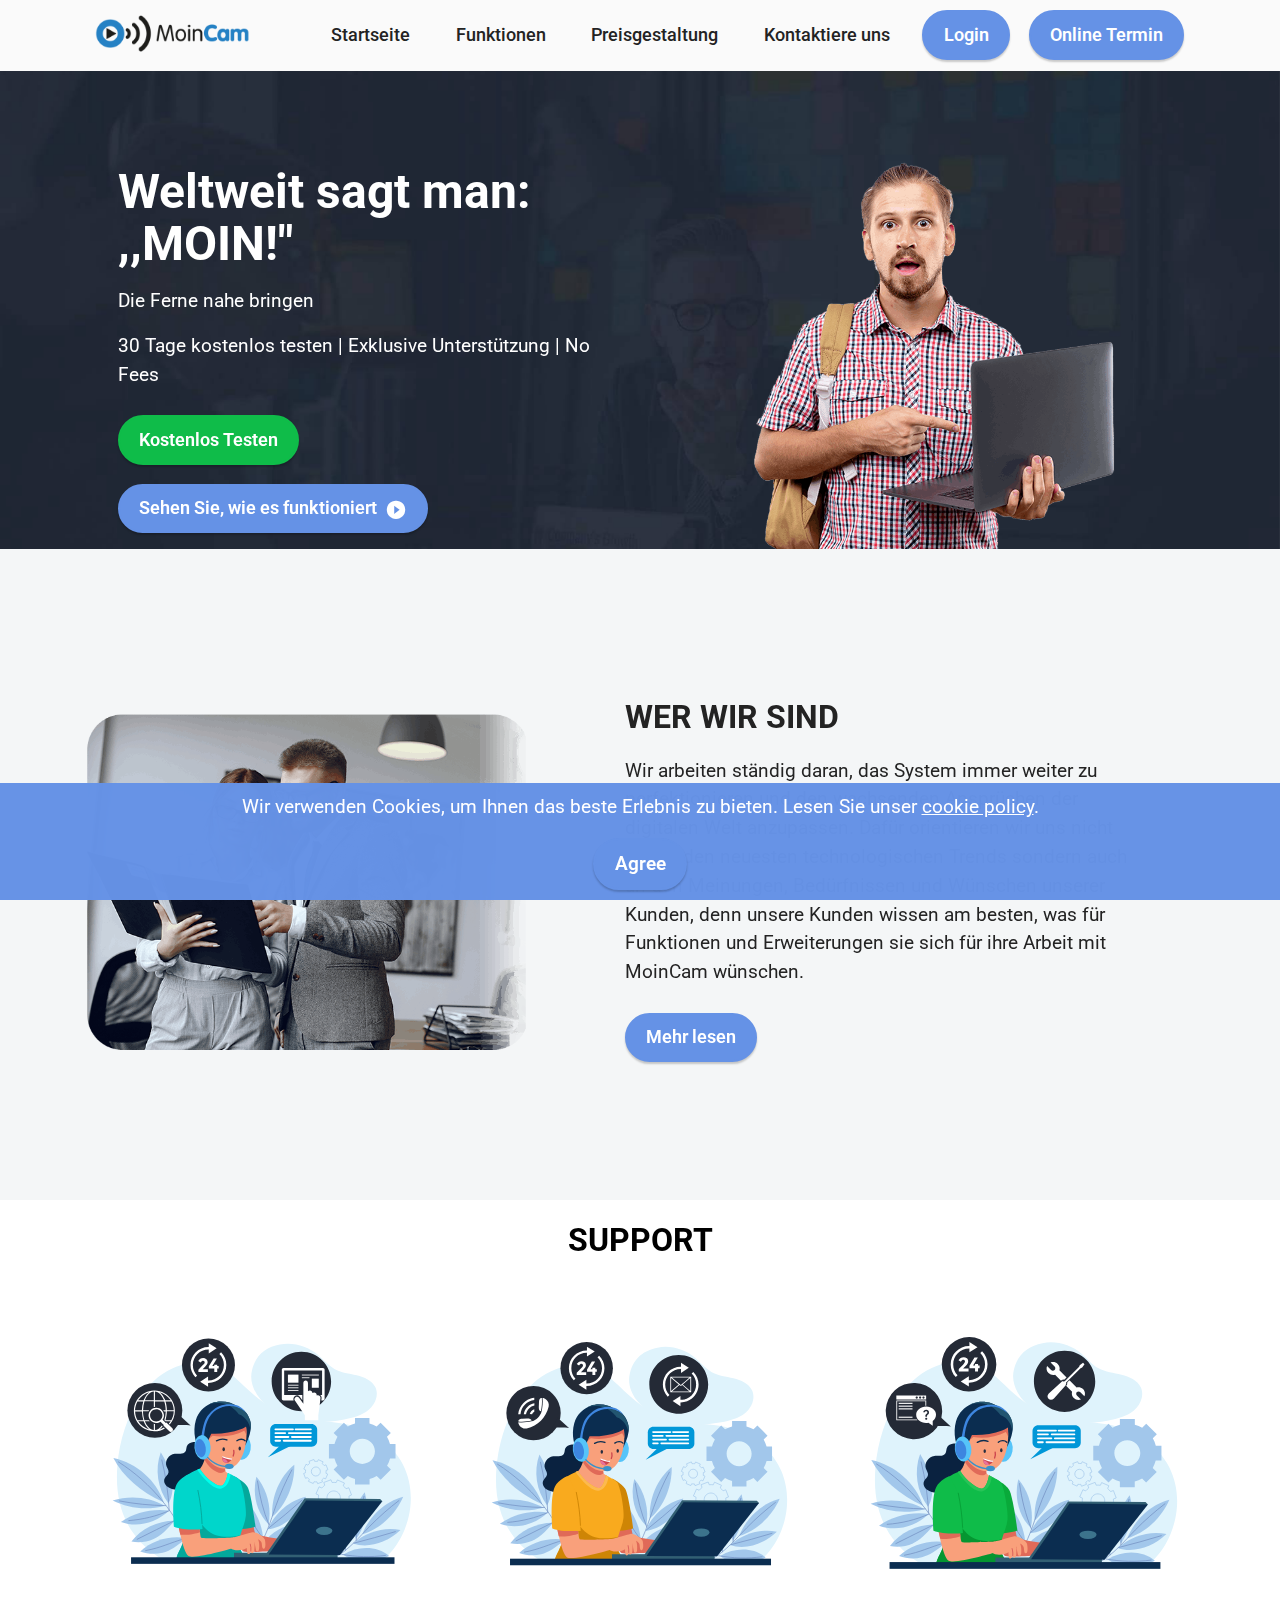
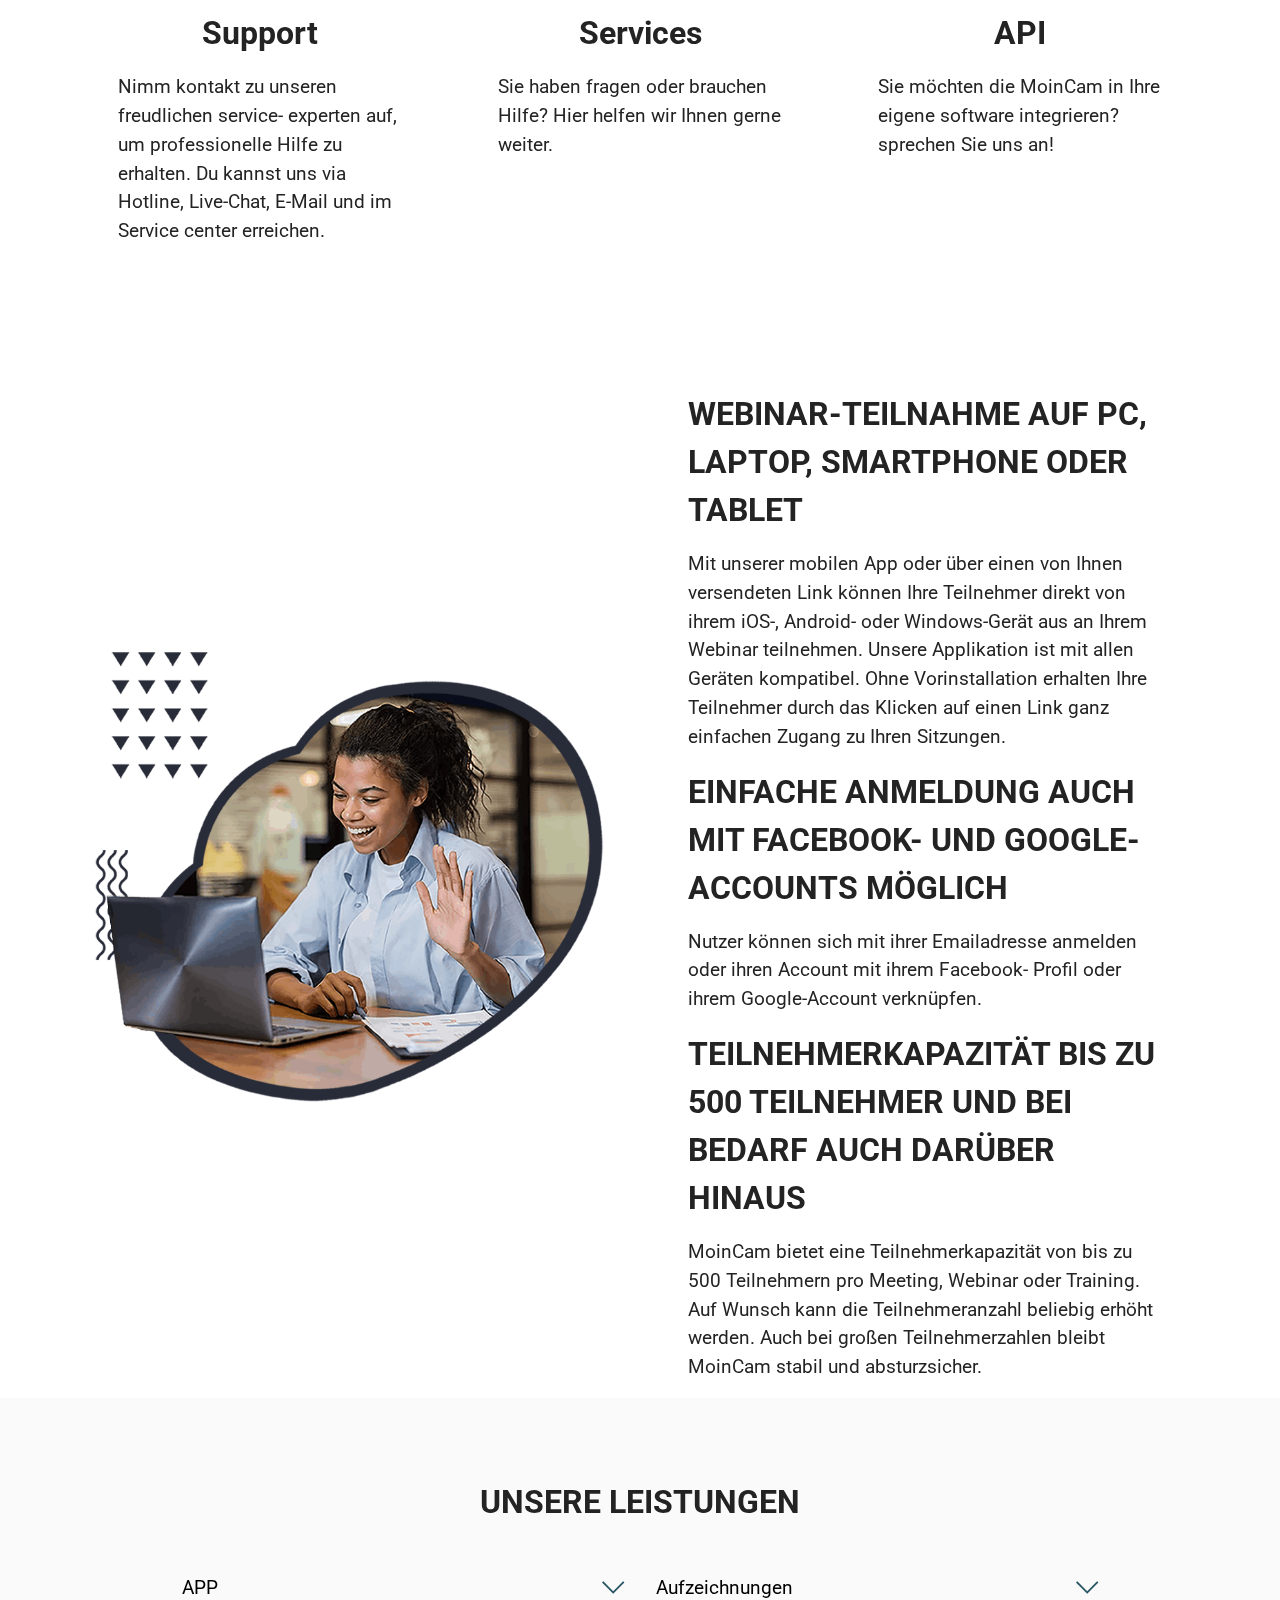
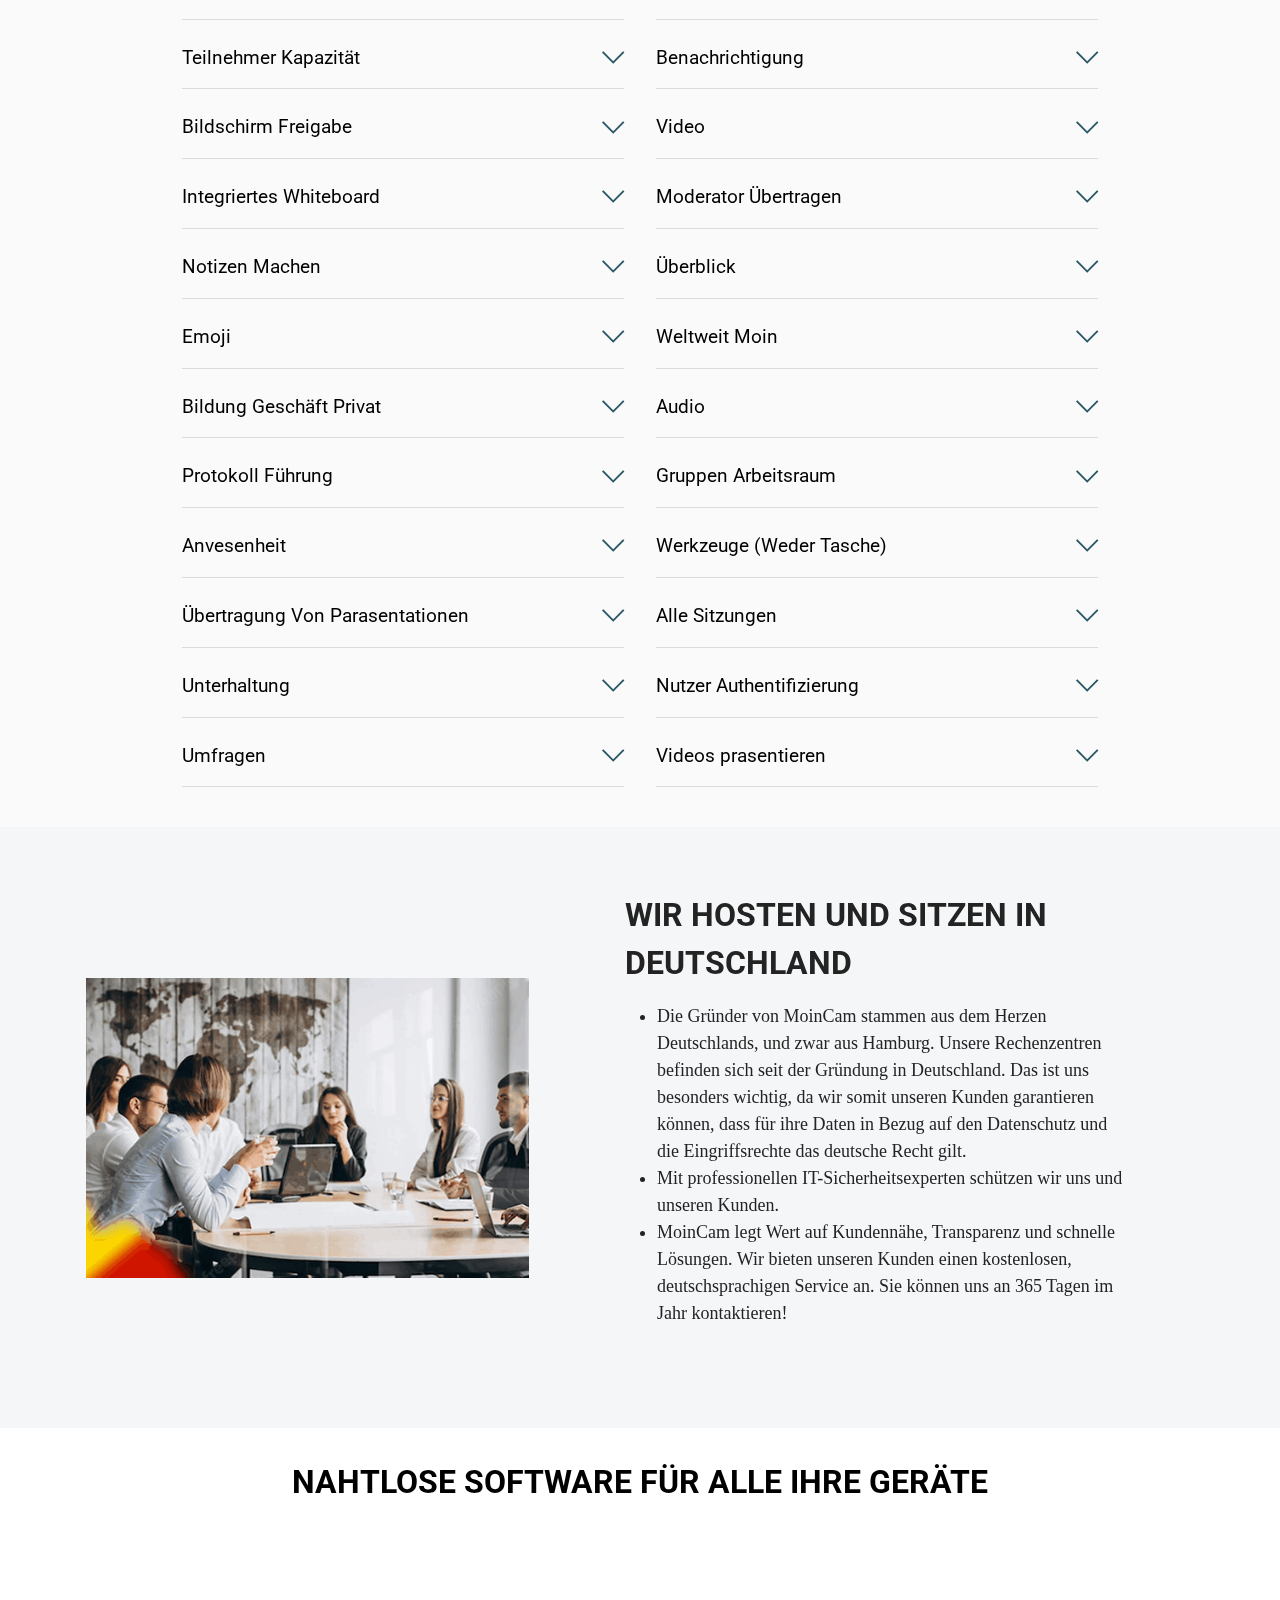
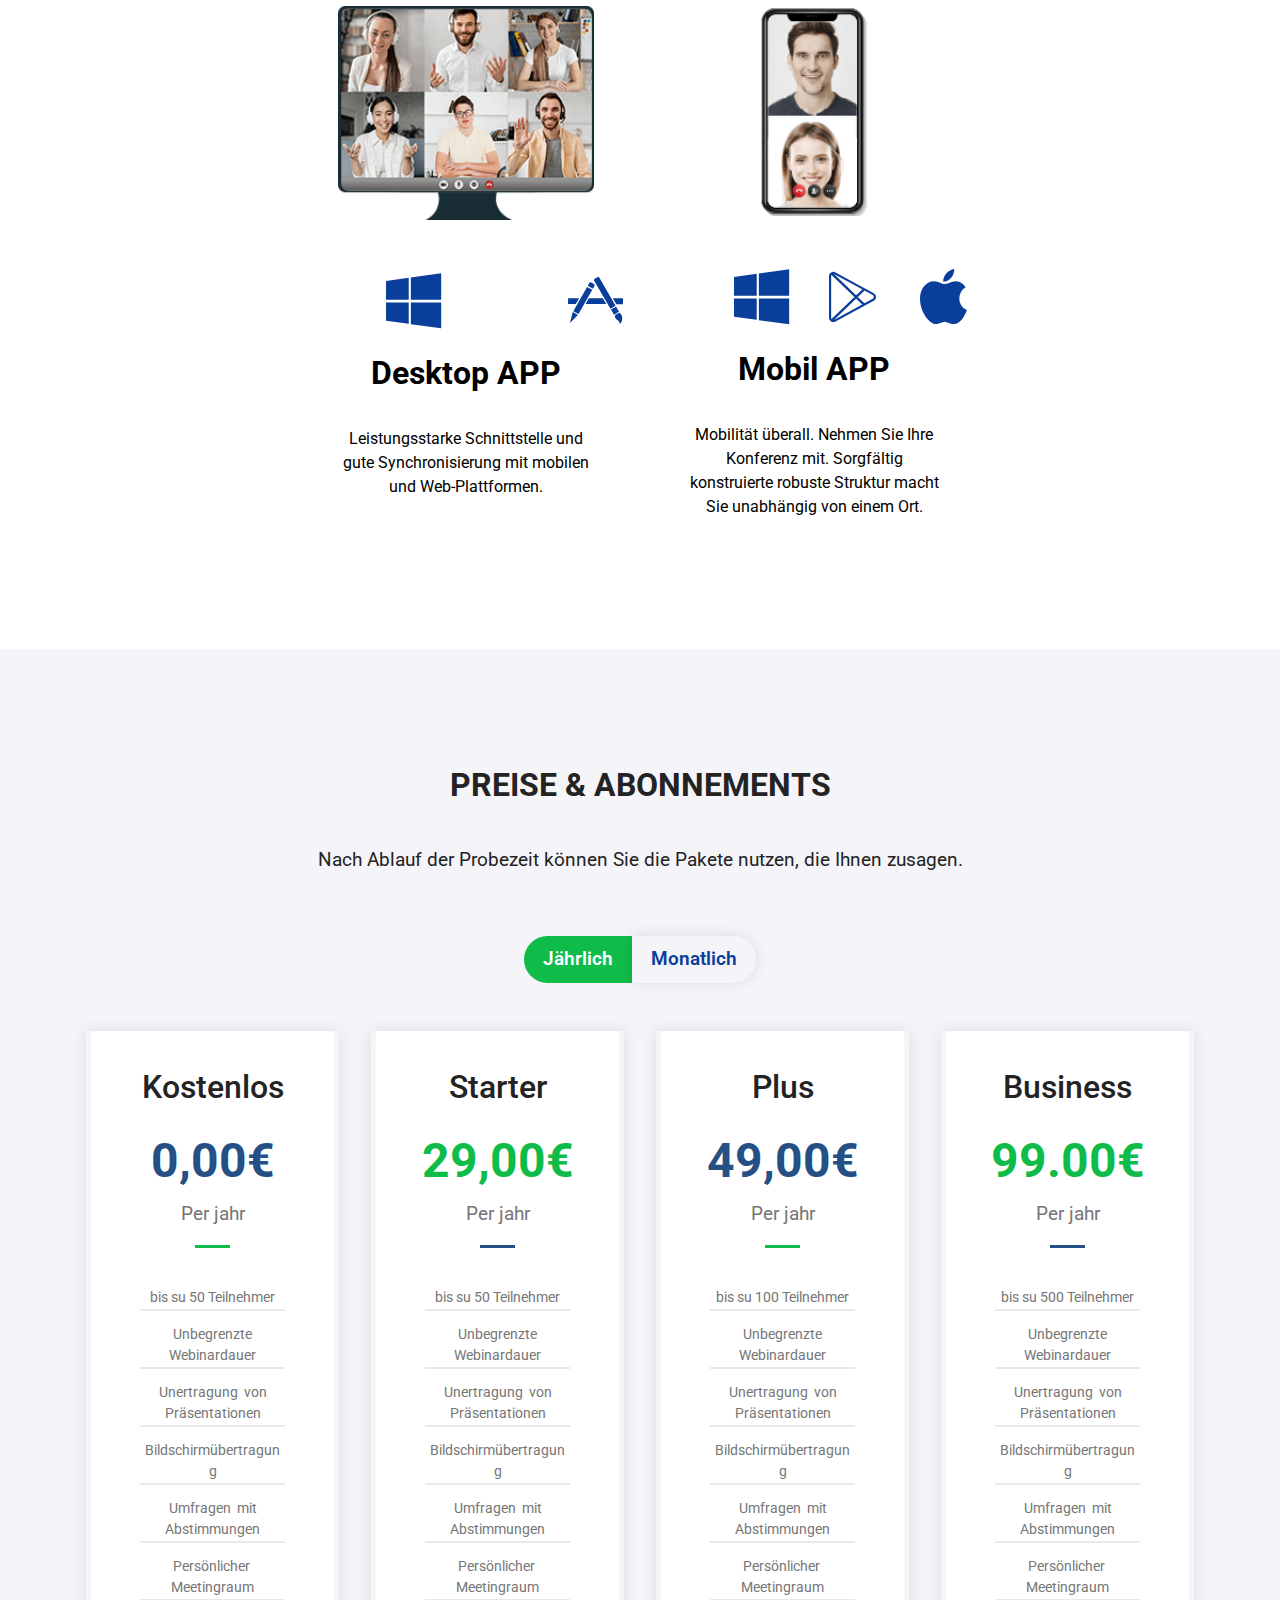
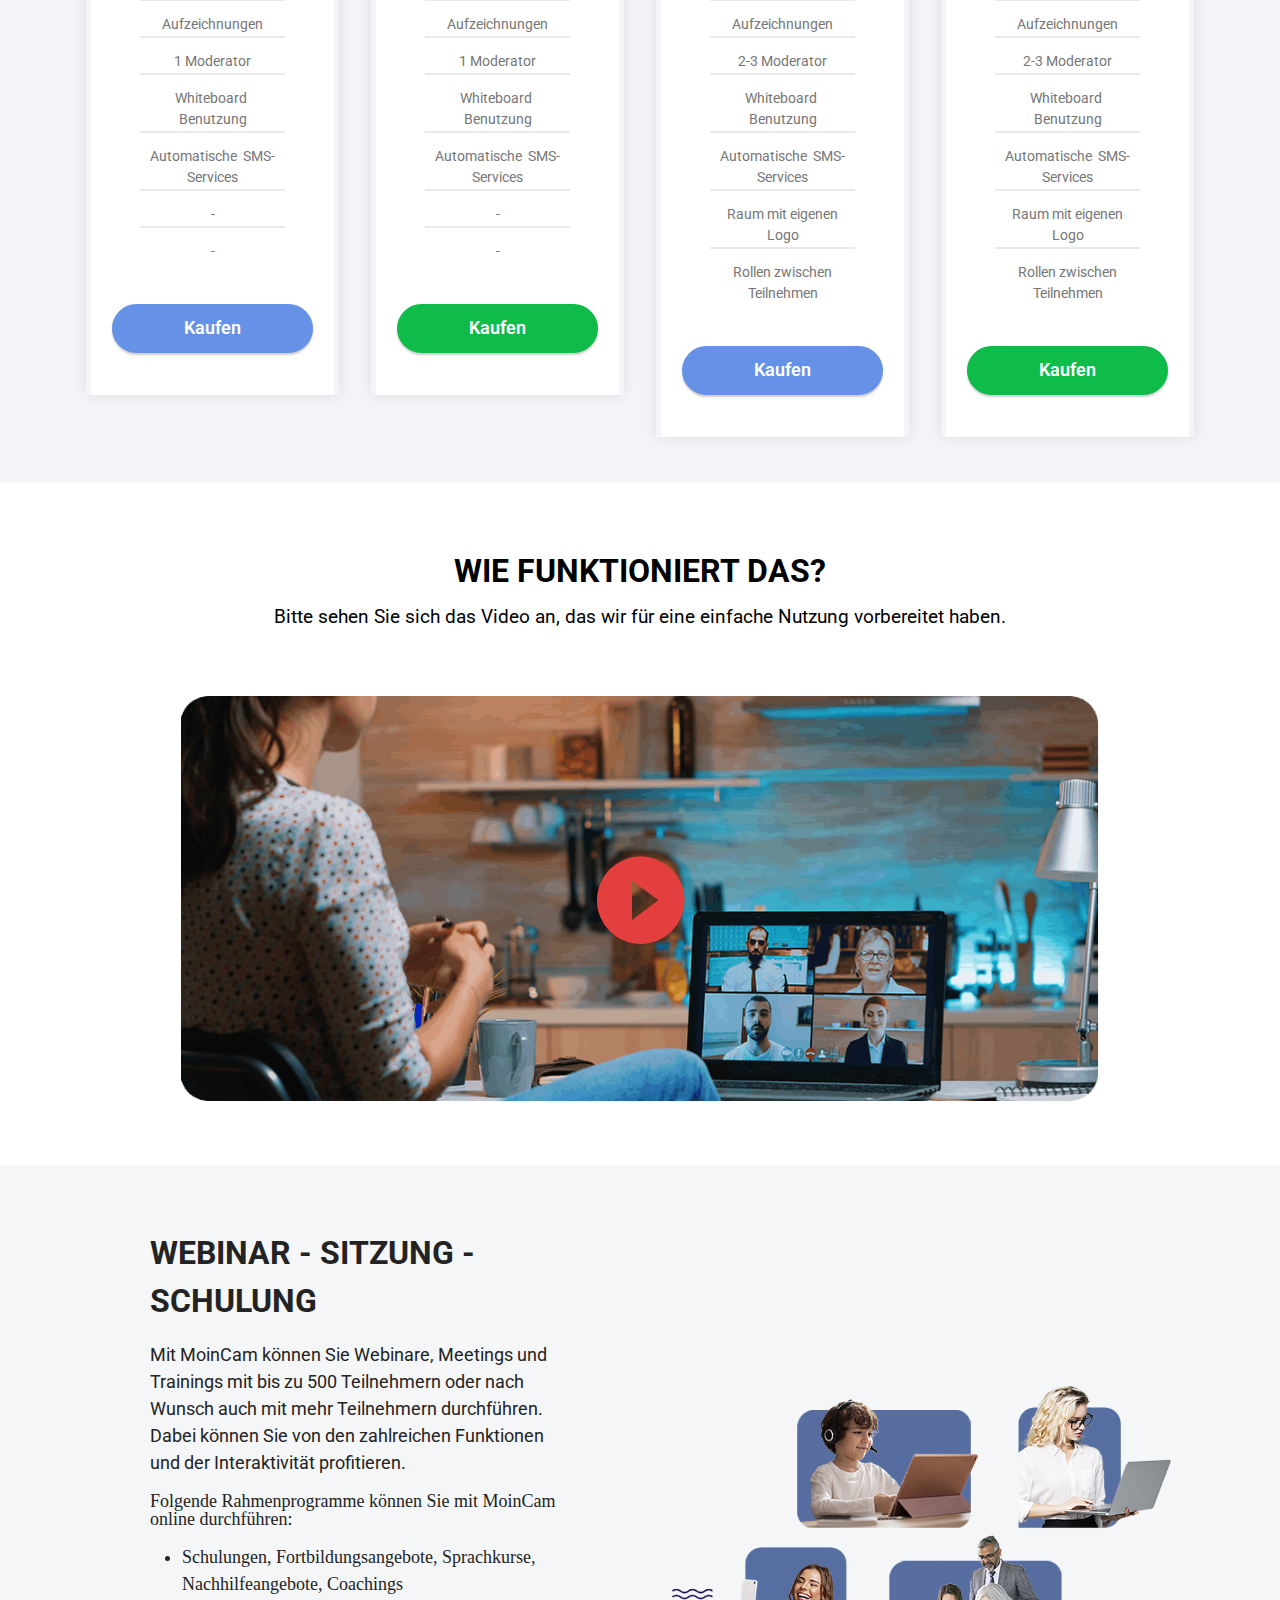
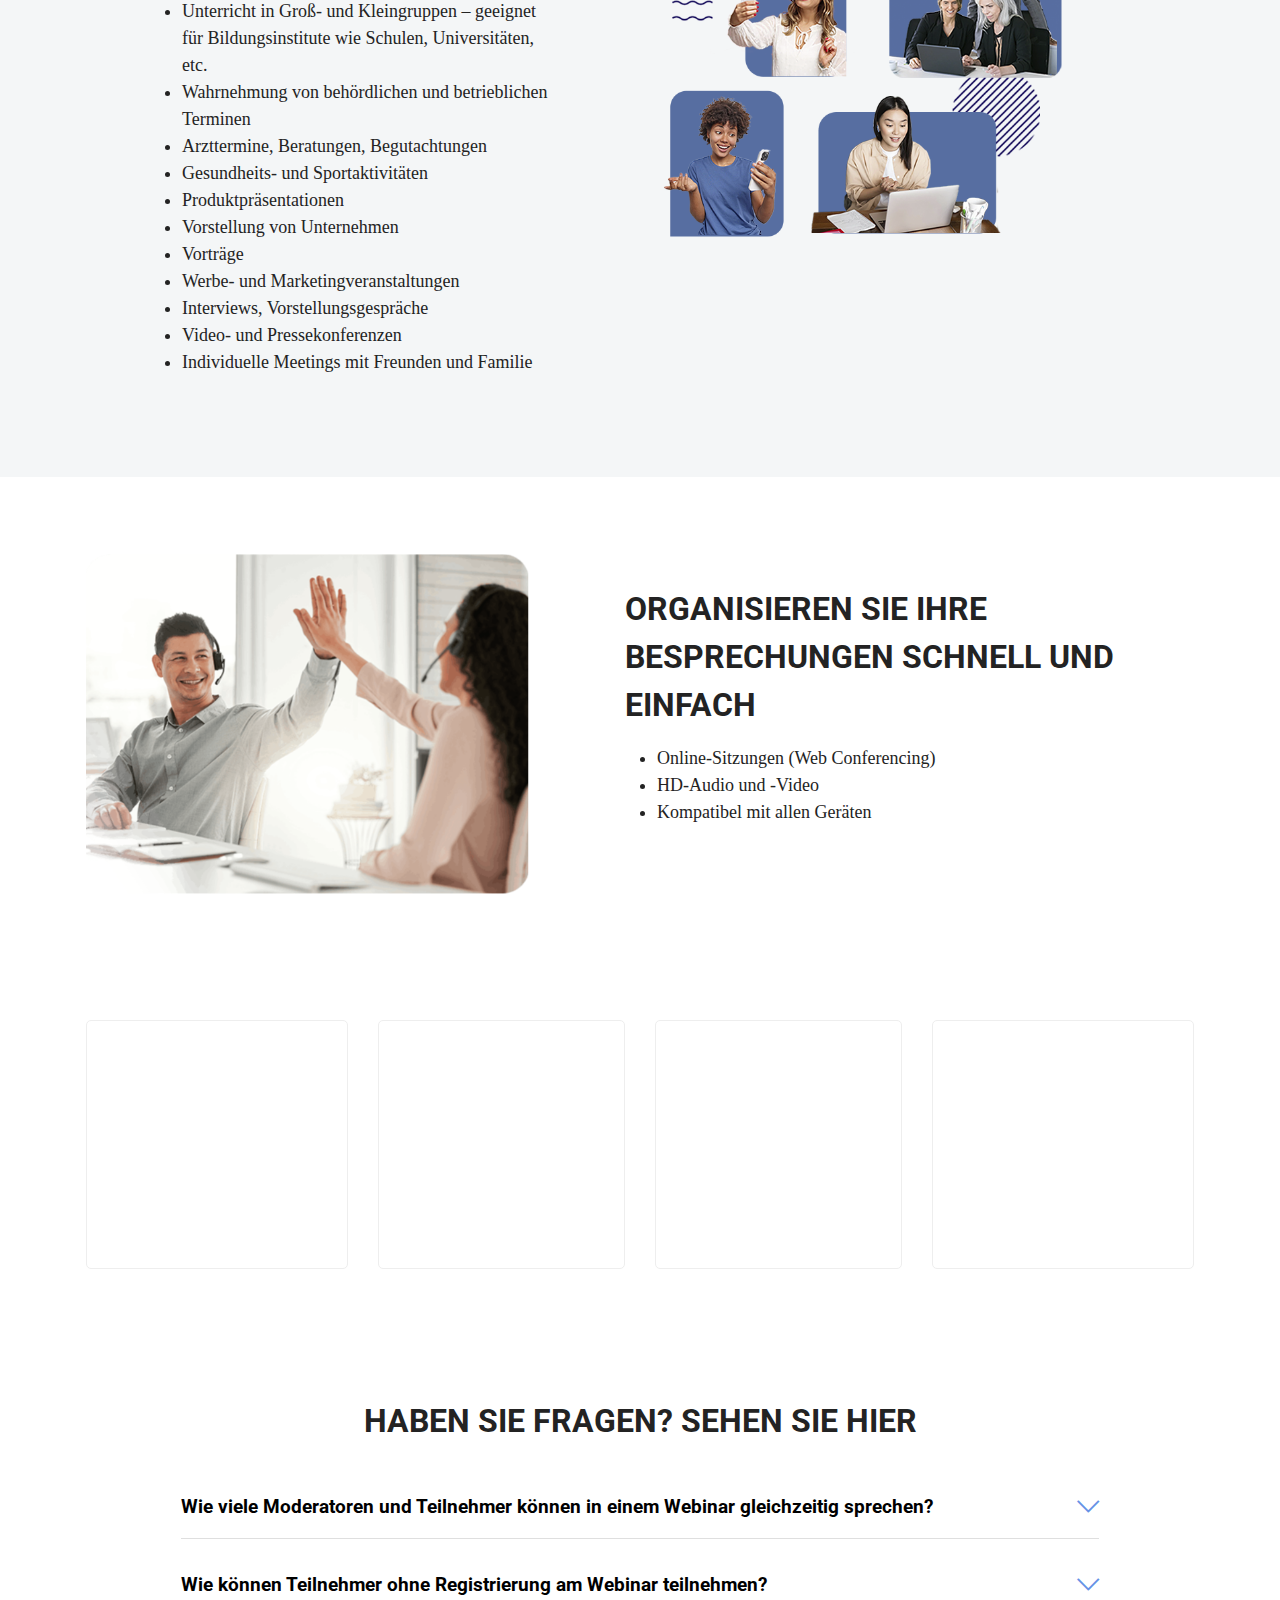
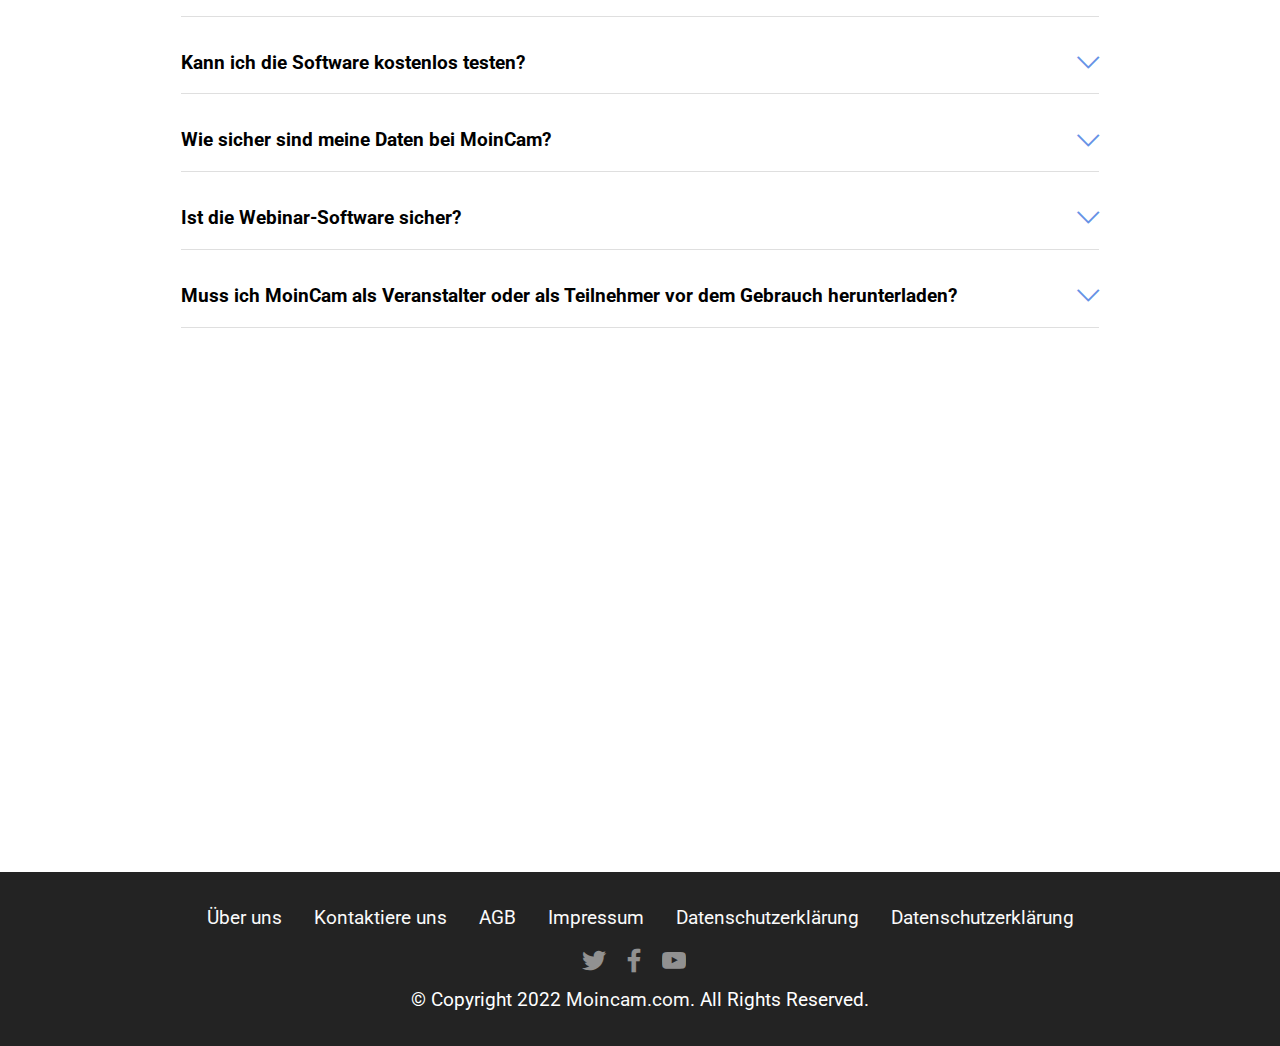
==== commit f0979ddd: "sdfhghj" ====
--- a/index.html
+++ b/index.html
@@ -16,7 +16,9 @@
   
   <title>Home</title>
   <link rel="stylesheet" href="assets/web/assets/mobirise-icons2/mobirise2.css">
+  <link rel="stylesheet" href="assets/Material-Design-Icons/css/material.css">
   <link rel="stylesheet" href="assets/web/assets/mobirise-icons/mobirise-icons.css">
+  <link rel="stylesheet" href="assets/icon54/style.css">
   <link rel="stylesheet" href="assets/bootstrap/css/bootstrap.min.css">
   <link rel="stylesheet" href="assets/bootstrap/css/bootstrap-grid.min.css">
   <link rel="stylesheet" href="assets/bootstrap/css/bootstrap-reboot.min.css">
@@ -690,7 +692,7 @@
                             <div class="service-icon">
                                 <div class="service-icon-wrapper">
                                     <span class="front mbr-iconfont socicon-windows socicon" style="color: rgb(10, 62, 155); fill: rgb(10, 62, 155); font-size: 55px;"></span>
-                                    <span class="front mbr-iconfont icon54-v1-google-play socicon-play socicon" style="color: rgb(10, 62, 155); fill: rgb(10, 62, 155);"></span>
+                                    <span class="front mbr-iconfont icon54-v1-google-play" style="color: rgb(10, 62, 155); fill: rgb(10, 62, 155); font-size: 55px;"></span>
                                     <span class="front mbr-iconfont socicon-apple socicon" style="color: rgb(10, 62, 155); fill: rgb(10, 62, 155); font-size: 55px;"></span>
                                 </div>
                             </div>
@@ -1329,7 +1331,7 @@
     
     <div class="container">
         
-        <div class="google-map"><iframe frameborder="0" style="border:0" src="[data-uri]" allowfullscreen="" loading="lazy" class="lazyload" data-src="https://www.google.com/maps/embed/v1/place?key=AIzaSyCNveGQ9bfpKFwWzQLLftrR9hNiHwdqQG8&amp;q=Schloßmühlendamm 8-1021073 Hamburg"></iframe></div>
+        <div class="google-map"><iframe frameborder="0" style="border:0" src="[data-uri]" allowfullscreen="" loading="lazy" class="lazyload" data-src="https://www.google.com/maps/embed/v1/place?key=AIzaSyCZI5F_k6S1k46ujh0SNrapM89f7mJxd30&amp;q=Schloßmühlendamm 8-1021073 Hamburg"></iframe></div>
     </div>
 </section>
 
--- a/assets/Material-Design-Icons/css/material.css
+++ b/assets/Material-Design-Icons/css/material.css
@@ -0,0 +1,2522 @@
+@font-face {
+  font-family: 'Material-Design-Icons';
+  src: url('../fonts/Material-Design-Icons.eot?3ocs8m');
+  src: url('../fonts/Material-Design-Icons.eot?#iefix3ocs8m') format('embedded-opentype'), url('../fonts/Material-Design-Icons.woff?3ocs8m') format('woff'), url('../fonts/Material-Design-Icons.ttf?3ocs8m') format('truetype'), url('../fonts/Material-Design-Icons.svg?3ocs8m#Material-Design-Icons') format('svg');
+  font-weight: normal;
+  font-style: normal;
+}
+[class^="mdi-"],
+[class*="mdi-"] {
+  speak: none;
+  display: inline-block;
+  font-style: normal;
+  font-variant:normal;
+  font-weight:normal;
+/*  font-size:24px;*/
+  line-height:1;
+  font-family:'Material-Design-Icons' !important;
+  text-rendering: auto;
+  
+  -webkit-font-smoothing: antialiased;
+  -moz-osx-font-smoothing: grayscale;
+  -webkit-transform: translate(0, 0);
+      -ms-transform: translate(0, 0);
+          transform: translate(0, 0);
+}
+[class^="mdi-"]:before,
+[class*="mdi-"]:before {
+  display: inline-block;
+  speak: none;
+  text-decoration: inherit;
+}
+[class^="mdi-"].pull-left,
+[class*="mdi-"].pull-left {
+  margin-right: .3em;
+}
+[class^="mdi-"].pull-right,
+[class*="mdi-"].pull-right {
+  margin-left: .3em;
+}
+[class^="mdi-"].mdi-lg:before,
+[class*="mdi-"].mdi-lg:before,
+[class^="mdi-"].mdi-lg:after,
+[class*="mdi-"].mdi-lg:after {
+  font-size: 1.33333333em;
+  line-height: 0.75em;
+  vertical-align: -15%;
+}
+[class^="mdi-"].mdi-2x:before,
+[class*="mdi-"].mdi-2x:before,
+[class^="mdi-"].mdi-2x:after,
+[class*="mdi-"].mdi-2x:after {
+  font-size: 2em;
+}
+[class^="mdi-"].mdi-3x:before,
+[class*="mdi-"].mdi-3x:before,
+[class^="mdi-"].mdi-3x:after,
+[class*="mdi-"].mdi-3x:after {
+  font-size: 3em;
+}
+[class^="mdi-"].mdi-4x:before,
+[class*="mdi-"].mdi-4x:before,
+[class^="mdi-"].mdi-4x:after,
+[class*="mdi-"].mdi-4x:after {
+  font-size: 4em;
+}
+[class^="mdi-"].mdi-5x:before,
+[class*="mdi-"].mdi-5x:before,
+[class^="mdi-"].mdi-5x:after,
+[class*="mdi-"].mdi-5x:after {
+  font-size: 5em;
+}
+[class^="mdi-device-signal-cellular-"]:after,
+[class^="mdi-device-battery-"]:after,
+[class^="mdi-device-battery-charging-"]:after,
+[class^="mdi-device-signal-cellular-connected-no-internet-"]:after,
+[class^="mdi-device-signal-wifi-"]:after,
+[class^="mdi-device-signal-wifi-statusbar-not-connected"]:after,
+.mdi-device-network-wifi:after {
+  opacity: .3;
+  position: absolute;
+  left: 0;
+  top: 0;
+  z-index: 1;
+  display: inline-block;
+  speak: none;
+  text-decoration: inherit;
+}
+[class^="mdi-device-signal-cellular-"]:after {
+  content: "\e758";
+}
+[class^="mdi-device-battery-"]:after {
+  content: "\e735";
+}
+[class^="mdi-device-battery-charging-"]:after {
+  content: "\e733";
+}
+[class^="mdi-device-signal-cellular-connected-no-internet-"]:after {
+  content: "\e75d";
+}
+[class^="mdi-device-signal-wifi-"]:after,
+.mdi-device-network-wifi:after {
+  content: "\e765";
+}
+[class^="mdi-device-signal-wifi-statusbasr-not-connected"]:after {
+  content: "\e8f7";
+}
+.mdi-device-signal-cellular-off:after,
+.mdi-device-signal-cellular-null:after,
+.mdi-device-signal-cellular-no-sim:after,
+.mdi-device-signal-wifi-off:after,
+.mdi-device-signal-wifi-4-bar:after,
+.mdi-device-signal-cellular-4-bar:after,
+.mdi-device-battery-alert:after,
+.mdi-device-signal-cellular-connected-no-internet-4-bar:after,
+.mdi-device-battery-std:after,
+.mdi-device-battery-full .mdi-device-battery-unknown:after {
+  content: "";
+}
+.mdi-fw {
+  width: 1.28571429em;
+  text-align: center;
+}
+.mdi-ul {
+  padding-left: 0;
+  margin-left: 2.14285714em;
+  list-style-type: none;
+}
+.mdi-ul > li {
+  position: relative;
+}
+.mdi-li {
+  position: absolute;
+  left: -2.14285714em;
+  width: 2.14285714em;
+  top: 0.14285714em;
+  text-align: center;
+}
+.mdi-li.mdi-lg {
+  left: -1.85714286em;
+}
+.mdi-border {
+  padding: .2em .25em .15em;
+  border: solid 0.08em #eeeeee;
+  border-radius: .1em;
+}
+.mdi-spin {
+  -webkit-animation: mdi-spin 2s infinite linear;
+  animation: mdi-spin 2s infinite linear;
+  -webkit-transform-origin: 50% 50%;
+  -ms-transform-origin: 50% 50%;
+      transform-origin: 50% 50%;
+}
+.mdi-pulse {
+  -webkit-animation: mdi-spin 1s steps(8) infinite;
+  animation: mdi-spin 1s steps(8) infinite;
+  -webkit-transform-origin: 50% 50%;
+  -ms-transform-origin: 50% 50%;
+      transform-origin: 50% 50%;
+}
+@-webkit-keyframes mdi-spin {
+  0% {
+    -webkit-transform: rotate(0deg);
+    transform: rotate(0deg);
+  }
+  100% {
+    -webkit-transform: rotate(359deg);
+    transform: rotate(359deg);
+  }
+}
+@keyframes mdi-spin {
+  0% {
+    -webkit-transform: rotate(0deg);
+    transform: rotate(0deg);
+  }
+  100% {
+    -webkit-transform: rotate(359deg);
+    transform: rotate(359deg);
+  }
+}
+.mdi-rotate-90 {
+  filter: progid:DXImageTransform.Microsoft.BasicImage(rotation=1);
+  -webkit-transform: rotate(90deg);
+  -ms-transform: rotate(90deg);
+  transform: rotate(90deg);
+}
+.mdi-rotate-180 {
+  filter: progid:DXImageTransform.Microsoft.BasicImage(rotation=2);
+  -webkit-transform: rotate(180deg);
+  -ms-transform: rotate(180deg);
+  transform: rotate(180deg);
+}
+.mdi-rotate-270 {
+  filter: progid:DXImageTransform.Microsoft.BasicImage(rotation=3);
+  -webkit-transform: rotate(270deg);
+  -ms-transform: rotate(270deg);
+  transform: rotate(270deg);
+}
+.mdi-flip-horizontal {
+  filter: progid:DXImageTransform.Microsoft.BasicImage(rotation=0, mirror=1);
+  -webkit-transform: scale(-1, 1);
+  -ms-transform: scale(-1, 1);
+  transform: scale(-1, 1);
+}
+.mdi-flip-vertical {
+  filter: progid:DXImageTransform.Microsoft.BasicImage(rotation=2, mirror=1);
+  -webkit-transform: scale(1, -1);
+  -ms-transform: scale(1, -1);
+  transform: scale(1, -1);
+}
+:root .mdi-rotate-90,
+:root .mdi-rotate-180,
+:root .mdi-rotate-270,
+:root .mdi-flip-horizontal,
+:root .mdi-flip-vertical {
+  -webkit-filter: none;
+          filter: none;
+}
+.mdi-stack {
+  position: relative;
+  display: inline-block;
+  width: 2em;
+  height: 2em;
+  line-height: 2em;
+  vertical-align: middle;
+}
+.mdi-stack-1x,
+.mdi-stack-2x {
+  position: absolute;
+  left: 0;
+  width: 100%;
+  text-align: center;
+}
+.mdi-stack-1x {
+  line-height: inherit;
+}
+.mdi-stack-2x {
+  font-size: 2em;
+}
+.mdi-inverse {
+  color: #ffffff;
+}
+/* Start Icons */
+.mdi-action-3d-rotation:before {
+  content: "\e600";
+}
+.mdi-action-accessibility:before {
+  content: "\e601";
+}
+.mdi-action-account-balance-wallet:before {
+  content: "\e602";
+}
+.mdi-action-account-balance:before {
+  content: "\e603";
+}
+.mdi-action-account-box:before {
+  content: "\e604";
+}
+.mdi-action-account-child:before {
+  content: "\e605";
+}
+.mdi-action-account-circle:before {
+  content: "\e606";
+}
+.mdi-action-add-shopping-cart:before {
+  content: "\e607";
+}
+.mdi-action-alarm-add:before {
+  content: "\e608";
+}
+.mdi-action-alarm-off:before {
+  content: "\e609";
+}
+.mdi-action-alarm-on:before {
+  content: "\e60a";
+}
+.mdi-action-alarm:before {
+  content: "\e60b";
+}
+.mdi-action-android:before {
+  content: "\e60c";
+}
+.mdi-action-announcement:before {
+  content: "\e60d";
+}
+.mdi-action-aspect-ratio:before {
+  content: "\e60e";
+}
+.mdi-action-assessment:before {
+  content: "\e60f";
+}
+.mdi-action-assignment-ind:before {
+  content: "\e610";
+}
+.mdi-action-assignment-late:before {
+  content: "\e611";
+}
+.mdi-action-assignment-return:before {
+  content: "\e612";
+}
+.mdi-action-assignment-returned:before {
+  content: "\e613";
+}
+.mdi-action-assignment-turned-in:before {
+  content: "\e614";
+}
+.mdi-action-assignment:before {
+  content: "\e615";
+}
+.mdi-action-autorenew:before {
+  content: "\e616";
+}
+.mdi-action-backup:before {
+  content: "\e617";
+}
+.mdi-action-book:before {
+  content: "\e618";
+}
+.mdi-action-bookmark-outline:before {
+  content: "\e619";
+}
+.mdi-action-bookmark:before {
+  content: "\e61a";
+}
+.mdi-action-bug-report:before {
+  content: "\e61b";
+}
+.mdi-action-cached:before {
+  content: "\e61c";
+}
+.mdi-action-check-circle:before {
+  content: "\e61d";
+}
+.mdi-action-class:before {
+  content: "\e61e";
+}
+.mdi-action-credit-card:before {
+  content: "\e61f";
+}
+.mdi-action-dashboard:before {
+  content: "\e620";
+}
+.mdi-action-delete:before {
+  content: "\e621";
+}
+.mdi-action-description:before {
+  content: "\e622";
+}
+.mdi-action-dns:before {
+  content: "\e623";
+}
+.mdi-action-done-all:before {
+  content: "\e624";
+}
+.mdi-action-done:before {
+  content: "\e625";
+}
+.mdi-action-event:before {
+  content: "\e626";
+}
+.mdi-action-exit-to-app:before {
+  content: "\e627";
+}
+.mdi-action-explore:before {
+  content: "\e628";
+}
+.mdi-action-extension:before {
+  content: "\e629";
+}
+.mdi-action-face-unlock:before {
+  content: "\e62a";
+}
+.mdi-action-favorite-outline:before {
+  content: "\e62b";
+}
+.mdi-action-favorite:before {
+  content: "\e62c";
+}
+.mdi-action-find-in-page:before {
+  content: "\e62d";
+}
+.mdi-action-find-replace:before {
+  content: "\e62e";
+}
+.mdi-action-flip-to-back:before {
+  content: "\e62f";
+}
+.mdi-action-flip-to-front:before {
+  content: "\e630";
+}
+.mdi-action-get-app:before {
+  content: "\e631";
+}
+.mdi-action-grade:before {
+  content: "\e632";
+}
+.mdi-action-group-work:before {
+  content: "\e633";
+}
+.mdi-action-help:before {
+  content: "\e634";
+}
+.mdi-action-highlight-remove:before {
+  content: "\e635";
+}
+.mdi-action-history:before {
+  content: "\e636";
+}
+.mdi-action-home:before {
+  content: "\e637";
+}
+.mdi-action-https:before {
+  content: "\e638";
+}
+.mdi-action-info-outline:before {
+  content: "\e639";
+}
+.mdi-action-info:before {
+  content: "\e63a";
+}
+.mdi-action-input:before {
+  content: "\e63b";
+}
+.mdi-action-invert-colors:before {
+  content: "\e63c";
+}
+.mdi-action-label-outline:before {
+  content: "\e63d";
+}
+.mdi-action-label:before {
+  content: "\e63e";
+}
+.mdi-action-language:before {
+  content: "\e63f";
+}
+.mdi-action-launch:before {
+  content: "\e640";
+}
+.mdi-action-list:before {
+  content: "\e641";
+}
+.mdi-action-lock-open:before {
+  content: "\e642";
+}
+.mdi-action-lock-outline:before {
+  content: "\e643";
+}
+.mdi-action-lock:before {
+  content: "\e644";
+}
+.mdi-action-loyalty:before {
+  content: "\e645";
+}
+.mdi-action-markunread-mailbox:before {
+  content: "\e646";
+}
+.mdi-action-note-add:before {
+  content: "\e647";
+}
+.mdi-action-open-in-browser:before {
+  content: "\e648";
+}
+.mdi-action-open-in-new:before {
+  content: "\e649";
+}
+.mdi-action-open-with:before {
+  content: "\e64a";
+}
+.mdi-action-pageview:before {
+  content: "\e64b";
+}
+.mdi-action-payment:before {
+  content: "\e64c";
+}
+.mdi-action-perm-camera-mic:before {
+  content: "\e64d";
+}
+.mdi-action-perm-contact-cal:before {
+  content: "\e64e";
+}
+.mdi-action-perm-data-setting:before {
+  content: "\e64f";
+}
+.mdi-action-perm-device-info:before {
+  content: "\e650";
+}
+.mdi-action-perm-identity:before {
+  content: "\e651";
+}
+.mdi-action-perm-media:before {
+  content: "\e652";
+}
+.mdi-action-perm-phone-msg:before {
+  content: "\e653";
+}
+.mdi-action-perm-scan-wifi:before {
+  content: "\e654";
+}
+.mdi-action-picture-in-picture:before {
+  content: "\e655";
+}
+.mdi-action-polymer:before {
+  content: "\e656";
+}
+.mdi-action-print:before {
+  content: "\e657";
+}
+.mdi-action-query-builder:before {
+  content: "\e658";
+}
+.mdi-action-question-answer:before {
+  content: "\e659";
+}
+.mdi-action-receipt:before {
+  content: "\e65a";
+}
+.mdi-action-redeem:before {
+  content: "\e65b";
+}
+.mdi-action-reorder:before {
+  content: "\e65c";
+}
+.mdi-action-report-problem:before {
+  content: "\e65d";
+}
+.mdi-action-restore:before {
+  content: "\e65e";
+}
+.mdi-action-room:before {
+  content: "\e65f";
+}
+.mdi-action-schedule:before {
+  content: "\e660";
+}
+.mdi-action-search:before {
+  content: "\e661";
+}
+.mdi-action-settings-applications:before {
+  content: "\e662";
+}
+.mdi-action-settings-backup-restore:before {
+  content: "\e663";
+}
+.mdi-action-settings-bluetooth:before {
+  content: "\e664";
+}
+.mdi-action-settings-cell:before {
+  content: "\e665";
+}
+.mdi-action-settings-display:before {
+  content: "\e666";
+}
+.mdi-action-settings-ethernet:before {
+  content: "\e667";
+}
+.mdi-action-settings-input-antenna:before {
+  content: "\e668";
+}
+.mdi-action-settings-input-component:before {
+  content: "\e669";
+}
+.mdi-action-settings-input-composite:before {
+  content: "\e66a";
+}
+.mdi-action-settings-input-hdmi:before {
+  content: "\e66b";
+}
+.mdi-action-settings-input-svideo:before {
+  content: "\e66c";
+}
+.mdi-action-settings-overscan:before {
+  content: "\e66d";
+}
+.mdi-action-settings-phone:before {
+  content: "\e66e";
+}
+.mdi-action-settings-power:before {
+  content: "\e66f";
+}
+.mdi-action-settings-remote:before {
+  content: "\e670";
+}
+.mdi-action-settings-voice:before {
+  content: "\e671";
+}
+.mdi-action-settings:before {
+  content: "\e672";
+}
+.mdi-action-shop-two:before {
+  content: "\e673";
+}
+.mdi-action-shop:before {
+  content: "\e674";
+}
+.mdi-action-shopping-basket:before {
+  content: "\e675";
+}
+.mdi-action-shopping-cart:before {
+  content: "\e676";
+}
+.mdi-action-speaker-notes:before {
+  content: "\e677";
+}
+.mdi-action-spellcheck:before {
+  content: "\e678";
+}
+.mdi-action-star-rate:before {
+  content: "\e679";
+}
+.mdi-action-stars:before {
+  content: "\e67a";
+}
+.mdi-action-store:before {
+  content: "\e67b";
+}
+.mdi-action-subject:before {
+  content: "\e67c";
+}
+.mdi-action-supervisor-account:before {
+  content: "\e67d";
+}
+.mdi-action-swap-horiz:before {
+  content: "\e67e";
+}
+.mdi-action-swap-vert-circle:before {
+  content: "\e67f";
+}
+.mdi-action-swap-vert:before {
+  content: "\e680";
+}
+.mdi-action-system-update-tv:before {
+  content: "\e681";
+}
+.mdi-action-tab-unselected:before {
+  content: "\e682";
+}
+.mdi-action-tab:before {
+  content: "\e683";
+}
+.mdi-action-theaters:before {
+  content: "\e684";
+}
+.mdi-action-thumb-down:before {
+  content: "\e685";
+}
+.mdi-action-thumb-up:before {
+  content: "\e686";
+}
+.mdi-action-thumbs-up-down:before {
+  content: "\e687";
+}
+.mdi-action-toc:before {
+  content: "\e688";
+}
+.mdi-action-today:before {
+  content: "\e689";
+}
+.mdi-action-track-changes:before {
+  content: "\e68a";
+}
+.mdi-action-translate:before {
+  content: "\e68b";
+}
+.mdi-action-trending-down:before {
+  content: "\e68c";
+}
+.mdi-action-trending-neutral:before {
+  content: "\e68d";
+}
+.mdi-action-trending-up:before {
+  content: "\e68e";
+}
+.mdi-action-turned-in-not:before {
+  content: "\e68f";
+}
+.mdi-action-turned-in:before {
+  content: "\e690";
+}
+.mdi-action-verified-user:before {
+  content: "\e691";
+}
+.mdi-action-view-agenda:before {
+  content: "\e692";
+}
+.mdi-action-view-array:before {
+  content: "\e693";
+}
+.mdi-action-view-carousel:before {
+  content: "\e694";
+}
+.mdi-action-view-column:before {
+  content: "\e695";
+}
+.mdi-action-view-day:before {
+  content: "\e696";
+}
+.mdi-action-view-headline:before {
+  content: "\e697";
+}
+.mdi-action-view-list:before {
+  content: "\e698";
+}
+.mdi-action-view-module:before {
+  content: "\e699";
+}
+.mdi-action-view-quilt:before {
+  content: "\e69a";
+}
+.mdi-action-view-stream:before {
+  content: "\e69b";
+}
+.mdi-action-view-week:before {
+  content: "\e69c";
+}
+.mdi-action-visibility-off:before {
+  content: "\e69d";
+}
+.mdi-action-visibility:before {
+  content: "\e69e";
+}
+.mdi-action-wallet-giftcard:before {
+  content: "\e69f";
+}
+.mdi-action-wallet-membership:before {
+  content: "\e6a0";
+}
+.mdi-action-wallet-travel:before {
+  content: "\e6a1";
+}
+.mdi-action-work:before {
+  content: "\e6a2";
+}
+.mdi-alert-error:before {
+  content: "\e6a3";
+}
+.mdi-alert-warning:before {
+  content: "\e6a4";
+}
+.mdi-av-album:before {
+  content: "\e6a5";
+}
+.mdi-av-closed-caption:before {
+  content: "\e6a6";
+}
+.mdi-av-equalizer:before {
+  content: "\e6a7";
+}
+.mdi-av-explicit:before {
+  content: "\e6a8";
+}
+.mdi-av-fast-forward:before {
+  content: "\e6a9";
+}
+.mdi-av-fast-rewind:before {
+  content: "\e6aa";
+}
+.mdi-av-games:before {
+  content: "\e6ab";
+}
+.mdi-av-hearing:before {
+  content: "\e6ac";
+}
+.mdi-av-high-quality:before {
+  content: "\e6ad";
+}
+.mdi-av-loop:before {
+  content: "\e6ae";
+}
+.mdi-av-mic-none:before {
+  content: "\e6af";
+}
+.mdi-av-mic-off:before {
+  content: "\e6b0";
+}
+.mdi-av-mic:before {
+  content: "\e6b1";
+}
+.mdi-av-movie:before {
+  content: "\e6b2";
+}
+.mdi-av-my-library-add:before {
+  content: "\e6b3";
+}
+.mdi-av-my-library-books:before {
+  content: "\e6b4";
+}
+.mdi-av-my-library-music:before {
+  content: "\e6b5";
+}
+.mdi-av-new-releases:before {
+  content: "\e6b6";
+}
+.mdi-av-not-interested:before {
+  content: "\e6b7";
+}
+.mdi-av-pause-circle-fill:before {
+  content: "\e6b8";
+}
+.mdi-av-pause-circle-outline:before {
+  content: "\e6b9";
+}
+.mdi-av-pause:before {
+  content: "\e6ba";
+}
+.mdi-av-play-arrow:before {
+  content: "\e6bb";
+}
+.mdi-av-play-circle-fill:before {
+  content: "\e6bc";
+}
+.mdi-av-play-circle-outline:before {
+  content: "\e6bd";
+}
+.mdi-av-play-shopping-bag:before {
+  content: "\e6be";
+}
+.mdi-av-playlist-add:before {
+  content: "\e6bf";
+}
+.mdi-av-queue-music:before {
+  content: "\e6c0";
+}
+.mdi-av-queue:before {
+  content: "\e6c1";
+}
+.mdi-av-radio:before {
+  content: "\e6c2";
+}
+.mdi-av-recent-actors:before {
+  content: "\e6c3";
+}
+.mdi-av-repeat-one:before {
+  content: "\e6c4";
+}
+.mdi-av-repeat:before {
+  content: "\e6c5";
+}
+.mdi-av-replay:before {
+  content: "\e6c6";
+}
+.mdi-av-shuffle:before {
+  content: "\e6c7";
+}
+.mdi-av-skip-next:before {
+  content: "\e6c8";
+}
+.mdi-av-skip-previous:before {
+  content: "\e6c9";
+}
+.mdi-av-snooze:before {
+  content: "\e6ca";
+}
+.mdi-av-stop:before {
+  content: "\e6cb";
+}
+.mdi-av-subtitles:before {
+  content: "\e6cc";
+}
+.mdi-av-surround-sound:before {
+  content: "\e6cd";
+}
+.mdi-av-timer:before {
+  content: "\e6ce";
+}
+.mdi-av-video-collection:before {
+  content: "\e6cf";
+}
+.mdi-av-videocam-off:before {
+  content: "\e6d0";
+}
+.mdi-av-videocam:before {
+  content: "\e6d1";
+}
+.mdi-av-volume-down:before {
+  content: "\e6d2";
+}
+.mdi-av-volume-mute:before {
+  content: "\e6d3";
+}
+.mdi-av-volume-off:before {
+  content: "\e6d4";
+}
+.mdi-av-volume-up:before {
+  content: "\e6d5";
+}
+.mdi-av-web:before {
+  content: "\e6d6";
+}
+.mdi-communication-business:before {
+  content: "\e6d7";
+}
+.mdi-communication-call-end:before {
+  content: "\e6d8";
+}
+.mdi-communication-call-made:before {
+  content: "\e6d9";
+}
+.mdi-communication-call-merge:before {
+  content: "\e6da";
+}
+.mdi-communication-call-missed:before {
+  content: "\e6db";
+}
+.mdi-communication-call-received:before {
+  content: "\e6dc";
+}
+.mdi-communication-call-split:before {
+  content: "\e6dd";
+}
+.mdi-communication-call:before {
+  content: "\e6de";
+}
+.mdi-communication-chat:before {
+  content: "\e6df";
+}
+.mdi-communication-clear-all:before {
+  content: "\e6e0";
+}
+.mdi-communication-comment:before {
+  content: "\e6e1";
+}
+.mdi-communication-contacts:before {
+  content: "\e6e2";
+}
+.mdi-communication-dialer-sip:before {
+  content: "\e6e3";
+}
+.mdi-communication-dialpad:before {
+  content: "\e6e4";
+}
+.mdi-communication-dnd-on:before {
+  content: "\e6e5";
+}
+.mdi-communication-email:before {
+  content: "\e6e6";
+}
+.mdi-communication-forum:before {
+  content: "\e6e7";
+}
+.mdi-communication-import-export:before {
+  content: "\e6e8";
+}
+.mdi-communication-invert-colors-off:before {
+  content: "\e6e9";
+}
+.mdi-communication-invert-colors-on:before {
+  content: "\e6ea";
+}
+.mdi-communication-live-help:before {
+  content: "\e6eb";
+}
+.mdi-communication-location-off:before {
+  content: "\e6ec";
+}
+.mdi-communication-location-on:before {
+  content: "\e6ed";
+}
+.mdi-communication-message:before {
+  content: "\e6ee";
+}
+.mdi-communication-messenger:before {
+  content: "\e6ef";
+}
+.mdi-communication-no-sim:before {
+  content: "\e6f0";
+}
+.mdi-communication-phone:before {
+  content: "\e6f1";
+}
+.mdi-communication-portable-wifi-off:before {
+  content: "\e6f2";
+}
+.mdi-communication-quick-contacts-dialer:before {
+  content: "\e6f3";
+}
+.mdi-communication-quick-contacts-mail:before {
+  content: "\e6f4";
+}
+.mdi-communication-ring-volume:before {
+  content: "\e6f5";
+}
+.mdi-communication-stay-current-landscape:before {
+  content: "\e6f6";
+}
+.mdi-communication-stay-current-portrait:before {
+  content: "\e6f7";
+}
+.mdi-communication-stay-primary-landscape:before {
+  content: "\e6f8";
+}
+.mdi-communication-stay-primary-portrait:before {
+  content: "\e6f9";
+}
+.mdi-communication-swap-calls:before {
+  content: "\e6fa";
+}
+.mdi-communication-textsms:before {
+  content: "\e6fb";
+}
+.mdi-communication-voicemail:before {
+  content: "\e6fc";
+}
+.mdi-communication-vpn-key:before {
+  content: "\e6fd";
+}
+.mdi-content-add-box:before {
+  content: "\e6fe";
+}
+.mdi-content-add-circle-outline:before {
+  content: "\e6ff";
+}
+.mdi-content-add-circle:before {
+  content: "\e700";
+}
+.mdi-content-add:before {
+  content: "\e701";
+}
+.mdi-content-archive:before {
+  content: "\e702";
+}
+.mdi-content-backspace:before {
+  content: "\e703";
+}
+.mdi-content-block:before {
+  content: "\e704";
+}
+.mdi-content-clear:before {
+  content: "\e705";
+}
+.mdi-content-content-copy:before {
+  content: "\e706";
+}
+.mdi-content-content-cut:before {
+  content: "\e707";
+}
+.mdi-content-content-paste:before {
+  content: "\e708";
+}
+.mdi-content-create:before {
+  content: "\e709";
+}
+.mdi-content-drafts:before {
+  content: "\e70a";
+}
+.mdi-content-filter-list:before {
+  content: "\e70b";
+}
+.mdi-content-flag:before {
+  content: "\e70c";
+}
+.mdi-content-forward:before {
+  content: "\e70d";
+}
+.mdi-content-gesture:before {
+  content: "\e70e";
+}
+.mdi-content-inbox:before {
+  content: "\e70f";
+}
+.mdi-content-link:before {
+  content: "\e710";
+}
+.mdi-content-mail:before {
+  content: "\e711";
+}
+.mdi-content-markunread:before {
+  content: "\e712";
+}
+.mdi-content-redo:before {
+  content: "\e713";
+}
+.mdi-content-remove-circle-outline:before {
+  content: "\e714";
+}
+.mdi-content-remove-circle:before {
+  content: "\e715";
+}
+.mdi-content-remove:before {
+  content: "\e716";
+}
+.mdi-content-reply-all:before {
+  content: "\e717";
+}
+.mdi-content-reply:before {
+  content: "\e718";
+}
+.mdi-content-report:before {
+  content: "\e719";
+}
+.mdi-content-save:before {
+  content: "\e71a";
+}
+.mdi-content-select-all:before {
+  content: "\e71b";
+}
+.mdi-content-send:before {
+  content: "\e71c";
+}
+.mdi-content-sort:before {
+  content: "\e71d";
+}
+.mdi-content-text-format:before {
+  content: "\e71e";
+}
+.mdi-content-undo:before {
+  content: "\e71f";
+}
+.mdi-editor-attach-file:before {
+  content: "\e776";
+}
+.mdi-editor-attach-money:before {
+  content: "\e777";
+}
+.mdi-editor-border-all:before {
+  content: "\e778";
+}
+.mdi-editor-border-bottom:before {
+  content: "\e779";
+}
+.mdi-editor-border-clear:before {
+  content: "\e77a";
+}
+.mdi-editor-border-color:before {
+  content: "\e77b";
+}
+.mdi-editor-border-horizontal:before {
+  content: "\e77c";
+}
+.mdi-editor-border-inner:before {
+  content: "\e77d";
+}
+.mdi-editor-border-left:before {
+  content: "\e77e";
+}
+.mdi-editor-border-outer:before {
+  content: "\e77f";
+}
+.mdi-editor-border-right:before {
+  content: "\e780";
+}
+.mdi-editor-border-style:before {
+  content: "\e781";
+}
+.mdi-editor-border-top:before {
+  content: "\e782";
+}
+.mdi-editor-border-vertical:before {
+  content: "\e783";
+}
+.mdi-editor-format-align-center:before {
+  content: "\e784";
+}
+.mdi-editor-format-align-justify:before {
+  content: "\e785";
+}
+.mdi-editor-format-align-left:before {
+  content: "\e786";
+}
+.mdi-editor-format-align-right:before {
+  content: "\e787";
+}
+.mdi-editor-format-bold:before {
+  content: "\e788";
+}
+.mdi-editor-format-clear:before {
+  content: "\e789";
+}
+.mdi-editor-format-color-fill:before {
+  content: "\e78a";
+}
+.mdi-editor-format-color-reset:before {
+  content: "\e78b";
+}
+.mdi-editor-format-color-text:before {
+  content: "\e78c";
+}
+.mdi-editor-format-indent-decrease:before {
+  content: "\e78d";
+}
+.mdi-editor-format-indent-increase:before {
+  content: "\e78e";
+}
+.mdi-editor-format-italic:before {
+  content: "\e78f";
+}
+.mdi-editor-format-line-spacing:before {
+  content: "\e790";
+}
+.mdi-editor-format-list-bulleted:before {
+  content: "\e791";
+}
+.mdi-editor-format-list-numbered:before {
+  content: "\e792";
+}
+.mdi-editor-format-paint:before {
+  content: "\e793";
+}
+.mdi-editor-format-quote:before {
+  content: "\e794";
+}
+.mdi-editor-format-size:before {
+  content: "\e795";
+}
+.mdi-editor-format-strikethrough:before {
+  content: "\e796";
+}
+.mdi-editor-format-textdirection-l-to-r:before {
+  content: "\e797";
+}
+.mdi-editor-format-textdirection-r-to-l:before {
+  content: "\e798";
+}
+.mdi-editor-format-underline:before {
+  content: "\e799";
+}
+.mdi-editor-functions:before {
+  content: "\e79a";
+}
+.mdi-editor-insert-chart:before {
+  content: "\e79b";
+}
+.mdi-editor-insert-comment:before {
+  content: "\e79c";
+}
+.mdi-editor-insert-drive-file:before {
+  content: "\e79d";
+}
+.mdi-editor-insert-emoticon:before {
+  content: "\e79e";
+}
+.mdi-editor-insert-invitation:before {
+  content: "\e79f";
+}
+.mdi-editor-insert-link:before {
+  content: "\e7a0";
+}
+.mdi-editor-insert-photo:before {
+  content: "\e7a1";
+}
+.mdi-editor-merge-type:before {
+  content: "\e7a2";
+}
+.mdi-editor-mode-comment:before {
+  content: "\e7a3";
+}
+.mdi-editor-mode-edit:before {
+  content: "\e7a4";
+}
+.mdi-editor-publish:before {
+  content: "\e7a5";
+}
+.mdi-editor-vertical-align-bottom:before {
+  content: "\e7a6";
+}
+.mdi-editor-vertical-align-center:before {
+  content: "\e7a7";
+}
+.mdi-editor-vertical-align-top:before {
+  content: "\e7a8";
+}
+.mdi-editor-wrap-text:before {
+  content: "\e7a9";
+}
+.mdi-file-attachment:before {
+  content: "\e7aa";
+}
+.mdi-file-cloud-circle:before {
+  content: "\e7ab";
+}
+.mdi-file-cloud-done:before {
+  content: "\e7ac";
+}
+.mdi-file-cloud-download:before {
+  content: "\e7ad";
+}
+.mdi-file-cloud-off:before {
+  content: "\e7ae";
+}
+.mdi-file-cloud-queue:before {
+  content: "\e7af";
+}
+.mdi-file-cloud-upload:before {
+  content: "\e7b0";
+}
+.mdi-file-cloud:before {
+  content: "\e7b1";
+}
+.mdi-file-file-download:before {
+  content: "\e7b2";
+}
+.mdi-file-file-upload:before {
+  content: "\e7b3";
+}
+.mdi-file-folder-open:before {
+  content: "\e7b4";
+}
+.mdi-file-folder-shared:before {
+  content: "\e7b5";
+}
+.mdi-file-folder:before {
+  content: "\e7b6";
+}
+.mdi-device-access-alarm:before {
+  content: "\e720";
+}
+.mdi-device-access-alarms:before {
+  content: "\e721";
+}
+.mdi-device-access-time:before {
+  content: "\e722";
+}
+.mdi-device-add-alarm:before {
+  content: "\e723";
+}
+.mdi-device-airplanemode-off:before {
+  content: "\e724";
+}
+.mdi-device-airplanemode-on:before {
+  content: "\e725";
+}
+.mdi-device-battery-20:before {
+  content: "\e726";
+}
+.mdi-device-battery-30:before {
+  content: "\e727";
+}
+.mdi-device-battery-50:before {
+  content: "\e728";
+}
+.mdi-device-battery-60:before {
+  content: "\e729";
+}
+.mdi-device-battery-80:before {
+  content: "\e72a";
+}
+.mdi-device-battery-90:before {
+  content: "\e72b";
+}
+.mdi-device-battery-alert:before {
+  content: "\e72c";
+}
+.mdi-device-battery-charging-20:before {
+  content: "\e72d";
+}
+.mdi-device-battery-charging-30:before {
+  content: "\e72e";
+}
+.mdi-device-battery-charging-50:before {
+  content: "\e72f";
+}
+.mdi-device-battery-charging-60:before {
+  content: "\e730";
+}
+.mdi-device-battery-charging-80:before {
+  content: "\e731";
+}
+.mdi-device-battery-charging-90:before {
+  content: "\e732";
+}
+.mdi-device-battery-charging-full:before {
+  content: "\e733";
+}
+.mdi-device-battery-full:before {
+  content: "\e734";
+}
+.mdi-device-battery-std:before {
+  content: "\e735";
+}
+.mdi-device-battery-unknown:before {
+  content: "\e736";
+}
+.mdi-device-bluetooth-connected:before {
+  content: "\e737";
+}
+.mdi-device-bluetooth-disabled:before {
+  content: "\e738";
+}
+.mdi-device-bluetooth-searching:before {
+  content: "\e739";
+}
+.mdi-device-bluetooth:before {
+  content: "\e73a";
+}
+.mdi-device-brightness-auto:before {
+  content: "\e73b";
+}
+.mdi-device-brightness-high:before {
+  content: "\e73c";
+}
+.mdi-device-brightness-low:before {
+  content: "\e73d";
+}
+.mdi-device-brightness-medium:before {
+  content: "\e73e";
+}
+.mdi-device-data-usage:before {
+  content: "\e73f";
+}
+.mdi-device-developer-mode:before {
+  content: "\e740";
+}
+.mdi-device-devices:before {
+  content: "\e741";
+}
+.mdi-device-dvr:before {
+  content: "\e742";
+}
+.mdi-device-gps-fixed:before {
+  content: "\e743";
+}
+.mdi-device-gps-not-fixed:before {
+  content: "\e744";
+}
+.mdi-device-gps-off:before {
+  content: "\e745";
+}
+.mdi-device-location-disabled:before {
+  content: "\e746";
+}
+.mdi-device-location-searching:before {
+  content: "\e747";
+}
+.mdi-device-multitrack-audio:before {
+  content: "\e748";
+}
+.mdi-device-network-cell:before {
+  content: "\e749";
+}
+.mdi-device-network-wifi:before {
+  content: "\e74a";
+}
+.mdi-device-nfc:before {
+  content: "\e74b";
+}
+.mdi-device-now-wallpaper:before {
+  content: "\e74c";
+}
+.mdi-device-now-widgets:before {
+  content: "\e74d";
+}
+.mdi-device-screen-lock-landscape:before {
+  content: "\e74e";
+}
+.mdi-device-screen-lock-portrait:before {
+  content: "\e74f";
+}
+.mdi-device-screen-lock-rotation:before {
+  content: "\e750";
+}
+.mdi-device-screen-rotation:before {
+  content: "\e751";
+}
+.mdi-device-sd-storage:before {
+  content: "\e752";
+}
+.mdi-device-settings-system-daydream:before {
+  content: "\e753";
+}
+.mdi-device-signal-cellular-0-bar:before {
+  content: "\e754";
+}
+.mdi-device-signal-cellular-1-bar:before {
+  content: "\e755";
+}
+.mdi-device-signal-cellular-2-bar:before {
+  content: "\e756";
+}
+.mdi-device-signal-cellular-3-bar:before {
+  content: "\e757";
+}
+.mdi-device-signal-cellular-4-bar:before {
+  content: "\e758";
+}
+.mdi-signal-wifi-statusbar-connected-no-internet-after:before {
+  content: "\e8f6";
+}
+.mdi-device-signal-cellular-connected-no-internet-0-bar:before {
+  content: "\e759";
+}
+.mdi-device-signal-cellular-connected-no-internet-1-bar:before {
+  content: "\e75a";
+}
+.mdi-device-signal-cellular-connected-no-internet-2-bar:before {
+  content: "\e75b";
+}
+.mdi-device-signal-cellular-connected-no-internet-3-bar:before {
+  content: "\e75c";
+}
+.mdi-device-signal-cellular-connected-no-internet-4-bar:before {
+  content: "\e75d";
+}
+.mdi-device-signal-cellular-no-sim:before {
+  content: "\e75e";
+}
+.mdi-device-signal-cellular-null:before {
+  content: "\e75f";
+}
+.mdi-device-signal-cellular-off:before {
+  content: "\e760";
+}
+.mdi-device-signal-wifi-0-bar:before {
+  content: "\e761";
+}
+.mdi-device-signal-wifi-1-bar:before {
+  content: "\e762";
+}
+.mdi-device-signal-wifi-2-bar:before {
+  content: "\e763";
+}
+.mdi-device-signal-wifi-3-bar:before {
+  content: "\e764";
+}
+.mdi-device-signal-wifi-4-bar:before {
+  content: "\e765";
+}
+.mdi-device-signal-wifi-off:before {
+  content: "\e766";
+}
+.mdi-device-signal-wifi-statusbar-1-bar:before {
+  content: "\e767";
+}
+.mdi-device-signal-wifi-statusbar-2-bar:before {
+  content: "\e768";
+}
+.mdi-device-signal-wifi-statusbar-3-bar:before {
+  content: "\e769";
+}
+.mdi-device-signal-wifi-statusbar-4-bar:before {
+  content: "\e76a";
+}
+.mdi-device-signal-wifi-statusbar-connected-no-internet-:before {
+  content: "\e76b";
+}
+.mdi-device-signal-wifi-statusbar-connected-no-internet:before {
+  content: "\e76f";
+}
+.mdi-device-signal-wifi-statusbar-connected-no-internet-2:before {
+  content: "\e76c";
+}
+.mdi-device-signal-wifi-statusbar-connected-no-internet-3:before {
+  content: "\e76d";
+}
+.mdi-device-signal-wifi-statusbar-connected-no-internet-4:before {
+  content: "\e76e";
+}
+.mdi-signal-wifi-statusbar-not-connected-after:before {
+  content: "\e8f7";
+}
+.mdi-device-signal-wifi-statusbar-not-connected:before {
+  content: "\e770";
+}
+.mdi-device-signal-wifi-statusbar-null:before {
+  content: "\e771";
+}
+.mdi-device-storage:before {
+  content: "\e772";
+}
+.mdi-device-usb:before {
+  content: "\e773";
+}
+.mdi-device-wifi-lock:before {
+  content: "\e774";
+}
+.mdi-device-wifi-tethering:before {
+  content: "\e775";
+}
+.mdi-hardware-cast-connected:before {
+  content: "\e7b7";
+}
+.mdi-hardware-cast:before {
+  content: "\e7b8";
+}
+.mdi-hardware-computer:before {
+  content: "\e7b9";
+}
+.mdi-hardware-desktop-mac:before {
+  content: "\e7ba";
+}
+.mdi-hardware-desktop-windows:before {
+  content: "\e7bb";
+}
+.mdi-hardware-dock:before {
+  content: "\e7bc";
+}
+.mdi-hardware-gamepad:before {
+  content: "\e7bd";
+}
+.mdi-hardware-headset-mic:before {
+  content: "\e7be";
+}
+.mdi-hardware-headset:before {
+  content: "\e7bf";
+}
+.mdi-hardware-keyboard-alt:before {
+  content: "\e7c0";
+}
+.mdi-hardware-keyboard-arrow-down:before {
+  content: "\e7c1";
+}
+.mdi-hardware-keyboard-arrow-left:before {
+  content: "\e7c2";
+}
+.mdi-hardware-keyboard-arrow-right:before {
+  content: "\e7c3";
+}
+.mdi-hardware-keyboard-arrow-up:before {
+  content: "\e7c4";
+}
+.mdi-hardware-keyboard-backspace:before {
+  content: "\e7c5";
+}
+.mdi-hardware-keyboard-capslock:before {
+  content: "\e7c6";
+}
+.mdi-hardware-keyboard-control:before {
+  content: "\e7c7";
+}
+.mdi-hardware-keyboard-hide:before {
+  content: "\e7c8";
+}
+.mdi-hardware-keyboard-return:before {
+  content: "\e7c9";
+}
+.mdi-hardware-keyboard-tab:before {
+  content: "\e7ca";
+}
+.mdi-hardware-keyboard-voice:before {
+  content: "\e7cb";
+}
+.mdi-hardware-keyboard:before {
+  content: "\e7cc";
+}
+.mdi-hardware-laptop-chromebook:before {
+  content: "\e7cd";
+}
+.mdi-hardware-laptop-mac:before {
+  content: "\e7ce";
+}
+.mdi-hardware-laptop-windows:before {
+  content: "\e7cf";
+}
+.mdi-hardware-laptop:before {
+  content: "\e7d0";
+}
+.mdi-hardware-memory:before {
+  content: "\e7d1";
+}
+.mdi-hardware-mouse:before {
+  content: "\e7d2";
+}
+.mdi-hardware-phone-android:before {
+  content: "\e7d3";
+}
+.mdi-hardware-phone-iphone:before {
+  content: "\e7d4";
+}
+.mdi-hardware-phonelink-off:before {
+  content: "\e7d5";
+}
+.mdi-hardware-phonelink:before {
+  content: "\e7d6";
+}
+.mdi-hardware-security:before {
+  content: "\e7d7";
+}
+.mdi-hardware-sim-card:before {
+  content: "\e7d8";
+}
+.mdi-hardware-smartphone:before {
+  content: "\e7d9";
+}
+.mdi-hardware-speaker:before {
+  content: "\e7da";
+}
+.mdi-hardware-tablet-android:before {
+  content: "\e7db";
+}
+.mdi-hardware-tablet-mac:before {
+  content: "\e7dc";
+}
+.mdi-hardware-tablet:before {
+  content: "\e7dd";
+}
+.mdi-hardware-tv:before {
+  content: "\e7de";
+}
+.mdi-hardware-watch:before {
+  content: "\e7df";
+}
+.mdi-image-add-to-photos:before {
+  content: "\e7e0";
+}
+.mdi-image-adjust:before {
+  content: "\e7e1";
+}
+.mdi-image-assistant-photo:before {
+  content: "\e7e2";
+}
+.mdi-image-audiotrack:before {
+  content: "\e7e3";
+}
+.mdi-image-blur-circular:before {
+  content: "\e7e4";
+}
+.mdi-image-blur-linear:before {
+  content: "\e7e5";
+}
+.mdi-image-blur-off:before {
+  content: "\e7e6";
+}
+.mdi-image-blur-on:before {
+  content: "\e7e7";
+}
+.mdi-image-brightness-1:before {
+  content: "\e7e8";
+}
+.mdi-image-brightness-2:before {
+  content: "\e7e9";
+}
+.mdi-image-brightness-3:before {
+  content: "\e7ea";
+}
+.mdi-image-brightness-4:before {
+  content: "\e7eb";
+}
+.mdi-image-brightness-5:before {
+  content: "\e7ec";
+}
+.mdi-image-brightness-6:before {
+  content: "\e7ed";
+}
+.mdi-image-brightness-7:before {
+  content: "\e7ee";
+}
+.mdi-image-brush:before {
+  content: "\e7ef";
+}
+.mdi-image-camera-alt:before {
+  content: "\e7f0";
+}
+.mdi-image-camera-front:before {
+  content: "\e7f1";
+}
+.mdi-image-camera-rear:before {
+  content: "\e7f2";
+}
+.mdi-image-camera-roll:before {
+  content: "\e7f3";
+}
+.mdi-image-camera:before {
+  content: "\e7f4";
+}
+.mdi-image-center-focus-strong:before {
+  content: "\e7f5";
+}
+.mdi-image-center-focus-weak:before {
+  content: "\e7f6";
+}
+.mdi-image-collections:before {
+  content: "\e7f7";
+}
+.mdi-image-color-lens:before {
+  content: "\e7f8";
+}
+.mdi-image-colorize:before {
+  content: "\e7f9";
+}
+.mdi-image-compare:before {
+  content: "\e7fa";
+}
+.mdi-image-control-point-duplicate:before {
+  content: "\e7fb";
+}
+.mdi-image-control-point:before {
+  content: "\e7fc";
+}
+.mdi-image-crop-3-2:before {
+  content: "\e7fd";
+}
+.mdi-image-crop-5-4:before {
+  content: "\e7fe";
+}
+.mdi-image-crop-7-5:before {
+  content: "\e7ff";
+}
+.mdi-image-crop-16-9:before {
+  content: "\e800";
+}
+.mdi-image-crop-din:before {
+  content: "\e801";
+}
+.mdi-image-crop-free:before {
+  content: "\e802";
+}
+.mdi-image-crop-landscape:before {
+  content: "\e803";
+}
+.mdi-image-crop-original:before {
+  content: "\e804";
+}
+.mdi-image-crop-portrait:before {
+  content: "\e805";
+}
+.mdi-image-crop-square:before {
+  content: "\e806";
+}
+.mdi-image-crop:before {
+  content: "\e807";
+}
+.mdi-image-dehaze:before {
+  content: "\e808";
+}
+.mdi-image-details:before {
+  content: "\e809";
+}
+.mdi-image-edit:before {
+  content: "\e80a";
+}
+.mdi-image-exposure-minus-1:before {
+  content: "\e80b";
+}
+.mdi-image-exposure-minus-2:before {
+  content: "\e80c";
+}
+.mdi-image-exposure-plus-1:before {
+  content: "\e80d";
+}
+.mdi-image-exposure-plus-2:before {
+  content: "\e80e";
+}
+.mdi-image-exposure-zero:before {
+  content: "\e80f";
+}
+.mdi-image-exposure:before {
+  content: "\e810";
+}
+.mdi-image-filter-1:before {
+  content: "\e811";
+}
+.mdi-image-filter-2:before {
+  content: "\e812";
+}
+.mdi-image-filter-3:before {
+  content: "\e813";
+}
+.mdi-image-filter-4:before {
+  content: "\e814";
+}
+.mdi-image-filter-5:before {
+  content: "\e815";
+}
+.mdi-image-filter-6:before {
+  content: "\e816";
+}
+.mdi-image-filter-7:before {
+  content: "\e817";
+}
+.mdi-image-filter-8:before {
+  content: "\e818";
+}
+.mdi-image-filter-9-plus:before {
+  content: "\e819";
+}
+.mdi-image-filter-9:before {
+  content: "\e81a";
+}
+.mdi-image-filter-b-and-w:before {
+  content: "\e81b";
+}
+.mdi-image-filter-center-focus:before {
+  content: "\e81c";
+}
+.mdi-image-filter-drama:before {
+  content: "\e81d";
+}
+.mdi-image-filter-frames:before {
+  content: "\e81e";
+}
+.mdi-image-filter-hdr:before {
+  content: "\e81f";
+}
+.mdi-image-filter-none:before {
+  content: "\e820";
+}
+.mdi-image-filter-tilt-shift:before {
+  content: "\e821";
+}
+.mdi-image-filter-vintage:before {
+  content: "\e822";
+}
+.mdi-image-filter:before {
+  content: "\e823";
+}
+.mdi-image-flare:before {
+  content: "\e824";
+}
+.mdi-image-flash-auto:before {
+  content: "\e825";
+}
+.mdi-image-flash-off:before {
+  content: "\e826";
+}
+.mdi-image-flash-on:before {
+  content: "\e827";
+}
+.mdi-image-flip:before {
+  content: "\e828";
+}
+.mdi-image-gradient:before {
+  content: "\e829";
+}
+.mdi-image-grain:before {
+  content: "\e82a";
+}
+.mdi-image-grid-off:before {
+  content: "\e82b";
+}
+.mdi-image-grid-on:before {
+  content: "\e82c";
+}
+.mdi-image-hdr-off:before {
+  content: "\e82d";
+}
+.mdi-image-hdr-on:before {
+  content: "\e82e";
+}
+.mdi-image-hdr-strong:before {
+  content: "\e82f";
+}
+.mdi-image-hdr-weak:before {
+  content: "\e830";
+}
+.mdi-image-healing:before {
+  content: "\e831";
+}
+.mdi-image-image-aspect-ratio:before {
+  content: "\e832";
+}
+.mdi-image-image:before {
+  content: "\e833";
+}
+.mdi-image-iso:before {
+  content: "\e834";
+}
+.mdi-image-landscape:before {
+  content: "\e835";
+}
+.mdi-image-leak-add:before {
+  content: "\e836";
+}
+.mdi-image-leak-remove:before {
+  content: "\e837";
+}
+.mdi-image-lens:before {
+  content: "\e838";
+}
+.mdi-image-looks-3:before {
+  content: "\e839";
+}
+.mdi-image-looks-4:before {
+  content: "\e83a";
+}
+.mdi-image-looks-5:before {
+  content: "\e83b";
+}
+.mdi-image-looks-6:before {
+  content: "\e83c";
+}
+.mdi-image-looks-one:before {
+  content: "\e83d";
+}
+.mdi-image-looks-two:before {
+  content: "\e83e";
+}
+.mdi-image-looks:before {
+  content: "\e83f";
+}
+.mdi-image-loupe:before {
+  content: "\e840";
+}
+.mdi-image-movie-creation:before {
+  content: "\e841";
+}
+.mdi-image-nature-people:before {
+  content: "\e842";
+}
+.mdi-image-nature:before {
+  content: "\e843";
+}
+.mdi-image-navigate-before:before {
+  content: "\e844";
+}
+.mdi-image-navigate-next:before {
+  content: "\e845";
+}
+.mdi-image-palette:before {
+  content: "\e846";
+}
+.mdi-image-panorama-fisheye:before {
+  content: "\e847";
+}
+.mdi-image-panorama-horizontal:before {
+  content: "\e848";
+}
+.mdi-image-panorama-vertical:before {
+  content: "\e849";
+}
+.mdi-image-panorama-wide-angle:before {
+  content: "\e84a";
+}
+.mdi-image-panorama:before {
+  content: "\e84b";
+}
+.mdi-image-photo-album:before {
+  content: "\e84c";
+}
+.mdi-image-photo-camera:before {
+  content: "\e84d";
+}
+.mdi-image-photo-library:before {
+  content: "\e84e";
+}
+.mdi-image-photo:before {
+  content: "\e84f";
+}
+.mdi-image-portrait:before {
+  content: "\e850";
+}
+.mdi-image-remove-red-eye:before {
+  content: "\e851";
+}
+.mdi-image-rotate-left:before {
+  content: "\e852";
+}
+.mdi-image-rotate-right:before {
+  content: "\e853";
+}
+.mdi-image-slideshow:before {
+  content: "\e854";
+}
+.mdi-image-straighten:before {
+  content: "\e855";
+}
+.mdi-image-style:before {
+  content: "\e856";
+}
+.mdi-image-switch-camera:before {
+  content: "\e857";
+}
+.mdi-image-switch-video:before {
+  content: "\e858";
+}
+.mdi-image-tag-faces:before {
+  content: "\e859";
+}
+.mdi-image-texture:before {
+  content: "\e85a";
+}
+.mdi-image-timelapse:before {
+  content: "\e85b";
+}
+.mdi-image-timer-3:before {
+  content: "\e85c";
+}
+.mdi-image-timer-10:before {
+  content: "\e85d";
+}
+.mdi-image-timer-auto:before {
+  content: "\e85e";
+}
+.mdi-image-timer-off:before {
+  content: "\e85f";
+}
+.mdi-image-timer:before {
+  content: "\e860";
+}
+.mdi-image-tonality:before {
+  content: "\e861";
+}
+.mdi-image-transform:before {
+  content: "\e862";
+}
+.mdi-image-tune:before {
+  content: "\e863";
+}
+.mdi-image-wb-auto:before {
+  content: "\e864";
+}
+.mdi-image-wb-cloudy:before {
+  content: "\e865";
+}
+.mdi-image-wb-incandescent:before {
+  content: "\e866";
+}
+.mdi-image-wb-irradescent:before {
+  content: "\e867";
+}
+.mdi-image-wb-sunny:before {
+  content: "\e868";
+}
+.mdi-maps-beenhere:before {
+  content: "\e869";
+}
+.mdi-maps-directions-bike:before {
+  content: "\e86a";
+}
+.mdi-maps-directions-bus:before {
+  content: "\e86b";
+}
+.mdi-maps-directions-car:before {
+  content: "\e86c";
+}
+.mdi-maps-directions-ferry:before {
+  content: "\e86d";
+}
+.mdi-maps-directions-subway:before {
+  content: "\e86e";
+}
+.mdi-maps-directions-train:before {
+  content: "\e86f";
+}
+.mdi-maps-directions-transit:before {
+  content: "\e870";
+}
+.mdi-maps-directions-walk:before {
+  content: "\e871";
+}
+.mdi-maps-directions:before {
+  content: "\e872";
+}
+.mdi-maps-flight:before {
+  content: "\e873";
+}
+.mdi-maps-hotel:before {
+  content: "\e874";
+}
+.mdi-maps-layers-clear:before {
+  content: "\e875";
+}
+.mdi-maps-layers:before {
+  content: "\e876";
+}
+.mdi-maps-local-airport:before {
+  content: "\e877";
+}
+.mdi-maps-local-atm:before {
+  content: "\e878";
+}
+.mdi-maps-local-attraction:before {
+  content: "\e879";
+}
+.mdi-maps-local-bar:before {
+  content: "\e87a";
+}
+.mdi-maps-local-cafe:before {
+  content: "\e87b";
+}
+.mdi-maps-local-car-wash:before {
+  content: "\e87c";
+}
+.mdi-maps-local-convenience-store:before {
+  content: "\e87d";
+}
+.mdi-maps-local-drink:before {
+  content: "\e87e";
+}
+.mdi-maps-local-florist:before {
+  content: "\e87f";
+}
+.mdi-maps-local-gas-station:before {
+  content: "\e880";
+}
+.mdi-maps-local-grocery-store:before {
+  content: "\e881";
+}
+.mdi-maps-local-hospital:before {
+  content: "\e882";
+}
+.mdi-maps-local-hotel:before {
+  content: "\e883";
+}
+.mdi-maps-local-laundry-service:before {
+  content: "\e884";
+}
+.mdi-maps-local-library:before {
+  content: "\e885";
+}
+.mdi-maps-local-mall:before {
+  content: "\e886";
+}
+.mdi-maps-local-movies:before {
+  content: "\e887";
+}
+.mdi-maps-local-offer:before {
+  content: "\e888";
+}
+.mdi-maps-local-parking:before {
+  content: "\e889";
+}
+.mdi-maps-local-pharmacy:before {
+  content: "\e88a";
+}
+.mdi-maps-local-phone:before {
+  content: "\e88b";
+}
+.mdi-maps-local-pizza:before {
+  content: "\e88c";
+}
+.mdi-maps-local-play:before {
+  content: "\e88d";
+}
+.mdi-maps-local-post-office:before {
+  content: "\e88e";
+}
+.mdi-maps-local-print-shop:before {
+  content: "\e88f";
+}
+.mdi-maps-local-restaurant:before {
+  content: "\e890";
+}
+.mdi-maps-local-see:before {
+  content: "\e891";
+}
+.mdi-maps-local-shipping:before {
+  content: "\e892";
+}
+.mdi-maps-local-taxi:before {
+  content: "\e893";
+}
+.mdi-maps-location-history:before {
+  content: "\e894";
+}
+.mdi-maps-map:before {
+  content: "\e895";
+}
+.mdi-maps-my-location:before {
+  content: "\e896";
+}
+.mdi-maps-navigation:before {
+  content: "\e897";
+}
+.mdi-maps-pin-drop:before {
+  content: "\e898";
+}
+.mdi-maps-place:before {
+  content: "\e899";
+}
+.mdi-maps-rate-review:before {
+  content: "\e89a";
+}
+.mdi-maps-restaurant-menu:before {
+  content: "\e89b";
+}
+.mdi-maps-satellite:before {
+  content: "\e89c";
+}
+.mdi-maps-store-mall-directory:before {
+  content: "\e89d";
+}
+.mdi-maps-terrain:before {
+  content: "\e89e";
+}
+.mdi-maps-traffic:before {
+  content: "\e89f";
+}
+.mdi-navigation-apps:before {
+  content: "\e8a0";
+}
+.mdi-navigation-arrow-back:before {
+  content: "\e8a1";
+}
+.mdi-navigation-arrow-drop-down-circle:before {
+  content: "\e8a2";
+}
+.mdi-navigation-arrow-drop-down:before {
+  content: "\e8a3";
+}
+.mdi-navigation-arrow-drop-up:before {
+  content: "\e8a4";
+}
+.mdi-navigation-arrow-forward:before {
+  content: "\e8a5";
+}
+.mdi-navigation-cancel:before {
+  content: "\e8a6";
+}
+.mdi-navigation-check:before {
+  content: "\e8a7";
+}
+.mdi-navigation-chevron-left:before {
+  content: "\e8a8";
+}
+.mdi-navigation-chevron-right:before {
+  content: "\e8a9";
+}
+.mdi-navigation-close:before {
+  content: "\e8aa";
+}
+.mdi-navigation-expand-less:before {
+  content: "\e8ab";
+}
+.mdi-navigation-expand-more:before {
+  content: "\e8ac";
+}
+.mdi-navigation-fullscreen-exit:before {
+  content: "\e8ad";
+}
+.mdi-navigation-fullscreen:before {
+  content: "\e8ae";
+}
+.mdi-navigation-menu:before {
+  content: "\e8af";
+}
+.mdi-navigation-more-horiz:before {
+  content: "\e8b0";
+}
+.mdi-navigation-more-vert:before {
+  content: "\e8b1";
+}
+.mdi-navigation-refresh:before {
+  content: "\e8b2";
+}
+.mdi-navigation-unfold-less:before {
+  content: "\e8b3";
+}
+.mdi-navigation-unfold-more:before {
+  content: "\e8b4";
+}
+.mdi-notification-adb:before {
+  content: "\e8b5";
+}
+.mdi-notification-bluetooth-audio:before {
+  content: "\e8b6";
+}
+.mdi-notification-disc-full:before {
+  content: "\e8b7";
+}
+.mdi-notification-dnd-forwardslash:before {
+  content: "\e8b8";
+}
+.mdi-notification-do-not-disturb:before {
+  content: "\e8b9";
+}
+.mdi-notification-drive-eta:before {
+  content: "\e8ba";
+}
+.mdi-notification-event-available:before {
+  content: "\e8bb";
+}
+.mdi-notification-event-busy:before {
+  content: "\e8bc";
+}
+.mdi-notification-event-note:before {
+  content: "\e8bd";
+}
+.mdi-notification-folder-special:before {
+  content: "\e8be";
+}
+.mdi-notification-mms:before {
+  content: "\e8bf";
+}
+.mdi-notification-more:before {
+  content: "\e8c0";
+}
+.mdi-notification-network-locked:before {
+  content: "\e8c1";
+}
+.mdi-notification-phone-bluetooth-speaker:before {
+  content: "\e8c2";
+}
+.mdi-notification-phone-forwarded:before {
+  content: "\e8c3";
+}
+.mdi-notification-phone-in-talk:before {
+  content: "\e8c4";
+}
+.mdi-notification-phone-locked:before {
+  content: "\e8c5";
+}
+.mdi-notification-phone-missed:before {
+  content: "\e8c6";
+}
+.mdi-notification-phone-paused:before {
+  content: "\e8c7";
+}
+.mdi-notification-play-download:before {
+  content: "\e8c8";
+}
+.mdi-notification-play-install:before {
+  content: "\e8c9";
+}
+.mdi-notification-sd-card:before {
+  content: "\e8ca";
+}
+.mdi-notification-sim-card-alert:before {
+  content: "\e8cb";
+}
+.mdi-notification-sms-failed:before {
+  content: "\e8cc";
+}
+.mdi-notification-sms:before {
+  content: "\e8cd";
+}
+.mdi-notification-sync-disabled:before {
+  content: "\e8ce";
+}
+.mdi-notification-sync-problem:before {
+  content: "\e8cf";
+}
+.mdi-notification-sync:before {
+  content: "\e8d0";
+}
+.mdi-notification-system-update:before {
+  content: "\e8d1";
+}
+.mdi-notification-tap-and-play:before {
+  content: "\e8d2";
+}
+.mdi-notification-time-to-leave:before {
+  content: "\e8d3";
+}
+.mdi-notification-vibration:before {
+  content: "\e8d4";
+}
+.mdi-notification-voice-chat:before {
+  content: "\e8d5";
+}
+.mdi-notification-vpn-lock:before {
+  content: "\e8d6";
+}
+.mdi-social-cake:before {
+  content: "\e8d7";
+}
+.mdi-social-domain:before {
+  content: "\e8d8";
+}
+.mdi-social-group-add:before {
+  content: "\e8d9";
+}
+.mdi-social-group:before {
+  content: "\e8da";
+}
+.mdi-social-location-city:before {
+  content: "\e8db";
+}
+.mdi-social-mood:before {
+  content: "\e8dc";
+}
+.mdi-social-notifications-none:before {
+  content: "\e8dd";
+}
+.mdi-social-notifications-off:before {
+  content: "\e8de";
+}
+.mdi-social-notifications-on:before {
+  content: "\e8df";
+}
+.mdi-social-notifications-paused:before {
+  content: "\e8e0";
+}
+.mdi-social-notifications:before {
+  content: "\e8e1";
+}
+.mdi-social-pages:before {
+  content: "\e8e2";
+}
+.mdi-social-party-mode:before {
+  content: "\e8e3";
+}
+.mdi-social-people-outline:before {
+  content: "\e8e4";
+}
+.mdi-social-people:before {
+  content: "\e8e5";
+}
+.mdi-social-person-add:before {
+  content: "\e8e6";
+}
+.mdi-social-person-outline:before {
+  content: "\e8e7";
+}
+.mdi-social-person:before {
+  content: "\e8e8";
+}
+.mdi-social-plus-one:before {
+  content: "\e8e9";
+}
+.mdi-social-poll:before {
+  content: "\e8ea";
+}
+.mdi-social-public:before {
+  content: "\e8eb";
+}
+.mdi-social-school:before {
+  content: "\e8ec";
+}
+.mdi-social-share:before {
+  content: "\e8ed";
+}
+.mdi-social-whatshot:before {
+  content: "\e8ee";
+}
+.mdi-toggle-check-box-outline-blank:before {
+  content: "\e8ef";
+}
+.mdi-toggle-check-box:before {
+  content: "\e8f0";
+}
+.mdi-toggle-radio-button-off:before {
+  content: "\e8f1";
+}
+.mdi-toggle-radio-button-on:before {
+  content: "\e8f2";
+}
+.mdi-toggle-star-half:before {
+  content: "\e8f3";
+}
+.mdi-toggle-star-outline:before {
+  content: "\e8f4";
+}
+.mdi-toggle-star:before {
+  content: "\e8f5";
+}
--- a/assets/icon54/style.css
+++ b/assets/icon54/style.css
@@ -0,0 +1,6381 @@
+@font-face {
+    font-family: 'icon54';
+    src: url('fonts/icon54.eot?uf6sbu');
+    src: url('fonts/icon54.eot?uf6sbu#iefix') format('embedded-opentype'),
+        url('fonts/icon54.ttf?uf6sbu') format('truetype'),
+        url('fonts/icon54.woff?uf6sbu') format('woff'),
+        url('fonts/icon54.svg?uf6sbu#icon54') format('svg');
+    font-weight: normal;
+    font-style: normal;
+}
+
+[class^='icon54-v1-'],
+[class*=' icon54-v1-'] {
+    /* use !important to prevent issues with browser extensions that change fonts */
+    font-family: 'icon54' !important;
+    speak: none;
+    font-style: normal;
+    font-weight: normal;
+    font-variant: normal;
+    text-transform: none;
+    line-height: 1;
+
+    /* Better Font Rendering =========== */
+    -webkit-font-smoothing: antialiased;
+    -moz-osx-font-smoothing: grayscale;
+}
+
+.icon54-v1-add-bag::before {
+    content: '\e900';
+}
+.icon54-v1-add-cart2::before {
+    content: '\e901';
+}
+.icon54-v1-add-chat1::before {
+    content: '\e902';
+}
+.icon54-v1-add-chat2::before {
+    content: '\e903';
+}
+.icon54-v1-add-chat3::before {
+    content: '\e904';
+}
+.icon54-v1-bitcoin-bag::before {
+    content: '\e905';
+}
+.icon54-v1-bitcoin-cart::before {
+    content: '\e906';
+}
+.icon54-v1-cart::before {
+    content: '\e907';
+}
+.icon54-v1-char-search2::before {
+    content: '\e908';
+}
+.icon54-v1-chat-1::before {
+    content: '\e909';
+}
+.icon54-v1-chat-2::before {
+    content: '\e90a';
+}
+.icon54-v1-chat-3::before {
+    content: '\e90b';
+}
+.icon54-v1-chat-bubble1::before {
+    content: '\e90c';
+}
+.icon54-v1-chat-bubble2::before {
+    content: '\e90d';
+}
+.icon54-v1-chat-bubble4::before {
+    content: '\e90e';
+}
+.icon54-v1-chat-bubble5::before {
+    content: '\e90f';
+}
+.icon54-v1-chat-buble3::before {
+    content: '\e910';
+}
+.icon54-v1-chat-delete1::before {
+    content: '\e911';
+}
+.icon54-v1-chat-delete2::before {
+    content: '\e912';
+}
+.icon54-v1-chat-delete3::before {
+    content: '\e913';
+}
+.icon54-v1-chat-error1::before {
+    content: '\e914';
+}
+.icon54-v1-chat-error2::before {
+    content: '\e915';
+}
+.icon54-v1-chat-error3::before {
+    content: '\e916';
+}
+.icon54-v1-chat-help1::before {
+    content: '\e917';
+}
+.icon54-v1-chat-help2::before {
+    content: '\e918';
+}
+.icon54-v1-chat-help3::before {
+    content: '\e919';
+}
+.icon54-v1-chat-remouve1::before {
+    content: '\e91a';
+}
+.icon54-v1-chat-remouve2::before {
+    content: '\e91b';
+}
+.icon54-v1-chat-remouve3::before {
+    content: '\e91c';
+}
+.icon54-v1-chat-search1::before {
+    content: '\e91d';
+}
+.icon54-v1-chat-search3::before {
+    content: '\e91e';
+}
+.icon54-v1-chat-settings1::before {
+    content: '\e91f';
+}
+.icon54-v1-chat-settings2::before {
+    content: '\e920';
+}
+.icon54-v1-chat-settings3::before {
+    content: '\e921';
+}
+.icon54-v1-chat-user1::before {
+    content: '\e922';
+}
+.icon54-v1-chat-user2::before {
+    content: '\e923';
+}
+.icon54-v1-chat-user3::before {
+    content: '\e924';
+}
+.icon54-v1-chat-user4::before {
+    content: '\e925';
+}
+.icon54-v1-check-out::before {
+    content: '\e926';
+}
+.icon54-v1-clear-bag::before {
+    content: '\e927';
+}
+.icon54-v1-clear-cart2::before {
+    content: '\e928';
+}
+.icon54-v1-conference-chat::before {
+    content: '\e929';
+}
+.icon54-v1-conference-speach::before {
+    content: '\e92a';
+}
+.icon54-v1-credit-card::before {
+    content: '\e92b';
+}
+.icon54-v1-cuppon::before {
+    content: '\e92c';
+}
+.icon54-v1-dismiss-bag::before {
+    content: '\e92d';
+}
+.icon54-v1-dismiss-cart::before {
+    content: '\e92e';
+}
+.icon54-v1-dismiss-chat1::before {
+    content: '\e92f';
+}
+.icon54-v1-dismiss-chat2::before {
+    content: '\e930';
+}
+.icon54-v1-dismiss-chat3::before {
+    content: '\e931';
+}
+.icon54-v1-dollar-bag::before {
+    content: '\e932';
+}
+.icon54-v1-dollar-cart::before {
+    content: '\e933';
+}
+.icon54-v1-done-bag::before {
+    content: '\e934';
+}
+.icon54-v1-done-cat::before {
+    content: '\e935';
+}
+.icon54-v1-dream-bubble1::before {
+    content: '\e936';
+}
+.icon54-v1-dream-bubble2::before {
+    content: '\e937';
+}
+.icon54-v1-dreamimg-2::before {
+    content: '\e938';
+}
+.icon54-v1-dreaming-1::before {
+    content: '\e939';
+}
+.icon54-v1-euro-bag::before {
+    content: '\e93a';
+}
+.icon54-v1-euro-cart::before {
+    content: '\e93b';
+}
+.icon54-v1-favorite-bag::before {
+    content: '\e93c';
+}
+.icon54-v1-favorite-cart::before {
+    content: '\e93d';
+}
+.icon54-v1-favorite-chat1::before {
+    content: '\e93e';
+}
+.icon54-v1-favorite-chat2::before {
+    content: '\e93f';
+}
+.icon54-v1-favorite-chat3::before {
+    content: '\e940';
+}
+.icon54-v1-full-cart2::before {
+    content: '\e941';
+}
+.icon54-v1-gift-box2::before {
+    content: '\e942';
+}
+.icon54-v1-gift-card2::before {
+    content: '\e943';
+}
+.icon54-v1-home-bag::before {
+    content: '\e944';
+}
+.icon54-v1-hot-offer::before {
+    content: '\e945';
+}
+.icon54-v1-mobile-shopping1::before {
+    content: '\e946';
+}
+.icon54-v1-mobile-shopping2::before {
+    content: '\e947';
+}
+.icon54-v1-on-sale2::before {
+    content: '\e948';
+}
+.icon54-v1-on-sale::before {
+    content: '\e949';
+}
+.icon54-v1-online-shopping1::before {
+    content: '\e94a';
+}
+.icon54-v1-online-store::before {
+    content: '\e94b';
+}
+.icon54-v1-open-box::before {
+    content: '\e94c';
+}
+.icon54-v1-pound-bag::before {
+    content: '\e94d';
+}
+.icon54-v1-pound-cart::before {
+    content: '\e94e';
+}
+.icon54-v1-remouve-bag::before {
+    content: '\e94f';
+}
+.icon54-v1-remouve-cart2::before {
+    content: '\e950';
+}
+.icon54-v1-rotate-2::before {
+    content: '\e951';
+}
+.icon54-v1-search-bag::before {
+    content: '\e952';
+}
+.icon54-v1-search-cart::before {
+    content: '\e953';
+}
+.icon54-v1-secure-shopping3::before {
+    content: '\e954';
+}
+.icon54-v1-secure-shopping4::before {
+    content: '\e955';
+}
+.icon54-v1-secure-shopping5::before {
+    content: '\e956';
+}
+.icon54-v1-share-conversation1::before {
+    content: '\e957';
+}
+.icon54-v1-share-conversation2::before {
+    content: '\e958';
+}
+.icon54-v1-share-conversation3::before {
+    content: '\e959';
+}
+.icon54-v1-shipping-box::before {
+    content: '\e95a';
+}
+.icon54-v1-shipping-scedule::before {
+    content: '\e95b';
+}
+.icon54-v1-shipping::before {
+    content: '\e95c';
+}
+.icon54-v1-shopping-bag::before {
+    content: '\e95d';
+}
+.icon54-v1-video-message::before {
+    content: '\e95e';
+}
+.icon54-v1-voice-message::before {
+    content: '\e95f';
+}
+.icon54-v1-web-shop1::before {
+    content: '\e960';
+}
+.icon54-v1-web-shop2::before {
+    content: '\e961';
+}
+.icon54-v1-web-shop3::before {
+    content: '\e962';
+}
+.icon54-v1-d-blockchart1::before {
+    content: '\e963';
+}
+.icon54-v1-112::before {
+    content: '\e964';
+}
+.icon54-v1-911::before {
+    content: '\e965';
+}
+.icon54-v1-add-call::before {
+    content: '\e966';
+}
+.icon54-v1-balloons::before {
+    content: '\e967';
+}
+.icon54-v1-baseball-cap::before {
+    content: '\e968';
+}
+.icon54-v1-bat-man::before {
+    content: '\e969';
+}
+.icon54-v1-block-call::before {
+    content: '\e96a';
+}
+.icon54-v1-block-chart1::before {
+    content: '\e96b';
+}
+.icon54-v1-block-chart2::before {
+    content: '\e96c';
+}
+.icon54-v1-block-chart3::before {
+    content: '\e96d';
+}
+.icon54-v1-bluetuth-phonespeaker::before {
+    content: '\e96e';
+}
+.icon54-v1-call-24h::before {
+    content: '\e96f';
+}
+.icon54-v1-call-center24h::before {
+    content: '\e970';
+}
+.icon54-v1-call-forward::before {
+    content: '\e971';
+}
+.icon54-v1-call-made::before {
+    content: '\e972';
+}
+.icon54-v1-call-recieved::before {
+    content: '\e973';
+}
+.icon54-v1-call-reservation::before {
+    content: '\e974';
+}
+.icon54-v1-clear-call::before {
+    content: '\e975';
+}
+.icon54-v1-crain-hook::before {
+    content: '\e976';
+}
+.icon54-v1-decreasing-chart1::before {
+    content: '\e977';
+}
+.icon54-v1-decreasing-chart2::before {
+    content: '\e978';
+}
+.icon54-v1-delayed-call::before {
+    content: '\e979';
+}
+.icon54-v1-diagram-1::before {
+    content: '\e97a';
+}
+.icon54-v1-diagram-2::before {
+    content: '\e97b';
+}
+.icon54-v1-diagram-3::before {
+    content: '\e97c';
+}
+.icon54-v1-diagram-4::before {
+    content: '\e97d';
+}
+.icon54-v1-dial-pad2::before {
+    content: '\e97e';
+}
+.icon54-v1-dot-chart1::before {
+    content: '\e97f';
+}
+.icon54-v1-dot-chart2::before {
+    content: '\e980';
+}
+.icon54-v1-dot-chart3::before {
+    content: '\e981';
+}
+.icon54-v1-enter-1::before {
+    content: '\e982';
+}
+.icon54-v1-enter-2::before {
+    content: '\e983';
+}
+.icon54-v1-exit-1::before {
+    content: '\e984';
+}
+.icon54-v1-exit-2::before {
+    content: '\e985';
+}
+.icon54-v1-fax-phone::before {
+    content: '\e986';
+}
+.icon54-v1-fragment-chart::before {
+    content: '\e987';
+}
+.icon54-v1-hold-theline::before {
+    content: '\e988';
+}
+.icon54-v1-id-tag::before {
+    content: '\e989';
+}
+.icon54-v1-increasing-chart1::before {
+    content: '\e98a';
+}
+.icon54-v1-increasing-chart2::before {
+    content: '\e98b';
+}
+.icon54-v1-key-2::before {
+    content: '\e98c';
+}
+.icon54-v1-key-hole1::before {
+    content: '\e98d';
+}
+.icon54-v1-key-hole2::before {
+    content: '\e98e';
+}
+.icon54-v1-landscape-chart::before {
+    content: '\e98f';
+}
+.icon54-v1-line-chart1::before {
+    content: '\e990';
+}
+.icon54-v1-line-chart2::before {
+    content: '\e991';
+}
+.icon54-v1-line-chart3::before {
+    content: '\e992';
+}
+.icon54-v1-lock-1::before {
+    content: '\e993';
+}
+.icon54-v1-lock-call::before {
+    content: '\e994';
+}
+.icon54-v1-lock-user1::before {
+    content: '\e995';
+}
+.icon54-v1-lock-user2::before {
+    content: '\e996';
+}
+.icon54-v1-login-form1::before {
+    content: '\e997';
+}
+.icon54-v1-login-form2::before {
+    content: '\e998';
+}
+.icon54-v1-marge-call::before {
+    content: '\e999';
+}
+.icon54-v1-missed-call::before {
+    content: '\e99a';
+}
+.icon54-v1-name-tag::before {
+    content: '\e99b';
+}
+.icon54-v1-open-lock::before {
+    content: '\e99c';
+}
+.icon54-v1-pause-call::before {
+    content: '\e99d';
+}
+.icon54-v1-phone-1::before {
+    content: '\e99e';
+}
+.icon54-v1-phone-2::before {
+    content: '\e99f';
+}
+.icon54-v1-phone-3::before {
+    content: '\e9a0';
+}
+.icon54-v1-phone-4::before {
+    content: '\e9a1';
+}
+.icon54-v1-phone-book::before {
+    content: '\e9a2';
+}
+.icon54-v1-phone-box::before {
+    content: '\e9a3';
+}
+.icon54-v1-phone-intalk::before {
+    content: '\e9a4';
+}
+.icon54-v1-phone-ring::before {
+    content: '\e9a5';
+}
+.icon54-v1-phone-shopping::before {
+    content: '\e9a6';
+}
+.icon54-v1-pie-chart1::before {
+    content: '\e9a7';
+}
+.icon54-v1-pie-chart2::before {
+    content: '\e9a8';
+}
+.icon54-v1-pie-chart3::before {
+    content: '\e9a9';
+}
+.icon54-v1-pin-code::before {
+    content: '\e9aa';
+}
+.icon54-v1-public-phone::before {
+    content: '\e9ab';
+}
+.icon54-v1-recall::before {
+    content: '\e9ac';
+}
+.icon54-v1-record-call::before {
+    content: '\e9ad';
+}
+.icon54-v1-remouve-call::before {
+    content: '\e9ae';
+}
+.icon54-v1-ring-chart1::before {
+    content: '\e9af';
+}
+.icon54-v1-ring-chart2::before {
+    content: '\e9b0';
+}
+.icon54-v1-signal-0::before {
+    content: '\e9b1';
+}
+.icon54-v1-signal-1::before {
+    content: '\e9b2';
+}
+.icon54-v1-signal-2::before {
+    content: '\e9b3';
+}
+.icon54-v1-signal-3::before {
+    content: '\e9b4';
+}
+.icon54-v1-signal-4::before {
+    content: '\e9b5';
+}
+.icon54-v1-signal-5::before {
+    content: '\e9b6';
+}
+.icon54-v1-sinus::before {
+    content: '\e9b7';
+}
+.icon54-v1-split-call::before {
+    content: '\e9b8';
+}
+.icon54-v1-success-chart::before {
+    content: '\e9b9';
+}
+.icon54-v1-table-chart1::before {
+    content: '\e9ba';
+}
+.icon54-v1-table-chart2::before {
+    content: '\e9bb';
+}
+.icon54-v1-tangent::before {
+    content: '\e9bc';
+}
+.icon54-v1-bedroom::before {
+    content: '\e9bd';
+}
+.icon54-v1-fingertouch::before {
+    content: '\e9be';
+}
+.icon54-v1-hour::before {
+    content: '\e9bf';
+}
+.icon54-v1-bedroom2::before {
+    content: '\e9c0';
+}
+.icon54-v1-files::before {
+    content: '\e9c1';
+}
+.icon54-v1-fingertouch2::before {
+    content: '\e9c2';
+}
+.icon54-v1-files2::before {
+    content: '\e9c3';
+}
+.icon54-v1-fingertouch3::before {
+    content: '\e9c4';
+}
+.icon54-v1-starbed::before {
+    content: '\e9c5';
+}
+.icon54-v1-g-network::before {
+    content: '\e9c6';
+}
+.icon54-v1-gp-doc::before {
+    content: '\e9c7';
+}
+.icon54-v1-fingerroatate::before {
+    content: '\e9c8';
+}
+.icon54-v1-fingertouch4::before {
+    content: '\e9c9';
+}
+.icon54-v1-g-network2::before {
+    content: '\e9ca';
+}
+.icon54-v1-starhotel1::before {
+    content: '\e9cb';
+}
+.icon54-v1-starhotel2::before {
+    content: '\e9cc';
+}
+.icon54-v1-ball::before {
+    content: '\e9cd';
+}
+.icon54-v1-min::before {
+    content: '\e9ce';
+}
+.icon54-v1-by7::before {
+    content: '\e9cf';
+}
+.icon54-v1-min2::before {
+    content: '\e9d0';
+}
+.icon54-v1-min3::before {
+    content: '\e9d1';
+}
+.icon54-v1-abascus-calculator::before {
+    content: '\e9d2';
+}
+.icon54-v1-accordion::before {
+    content: '\e9d3';
+}
+.icon54-v1-acrobat-file::before {
+    content: '\e9d4';
+}
+.icon54-v1-add-basket::before {
+    content: '\e9d5';
+}
+.icon54-v1-add-bookmark::before {
+    content: '\e9d6';
+}
+.icon54-v1-add-card::before {
+    content: '\e9d7';
+}
+.icon54-v1-add-cart::before {
+    content: '\e9d8';
+}
+.icon54-v1-add-cloud::before {
+    content: '\e9d9';
+}
+.icon54-v1-add-doc::before {
+    content: '\e9da';
+}
+.icon54-v1-add-file::before {
+    content: '\e9db';
+}
+.icon54-v1-add-folder::before {
+    content: '\e9dc';
+}
+.icon54-v1-add-location::before {
+    content: '\e9dd';
+}
+.icon54-v1-add-mail::before {
+    content: '\e9de';
+}
+.icon54-v1-add-wifi::before {
+    content: '\e9df';
+}
+.icon54-v1-addon-setting::before {
+    content: '\e9e0';
+}
+.icon54-v1-addvertise::before {
+    content: '\e9e1';
+}
+.icon54-v1-adobe-flashplayer::before {
+    content: '\e9e2';
+}
+.icon54-v1-adobe::before {
+    content: '\e9e3';
+}
+.icon54-v1-aif-doc::before {
+    content: '\e9e4';
+}
+.icon54-v1-air-conditioner2::before {
+    content: '\e9e5';
+}
+.icon54-v1-air-conditioner::before {
+    content: '\e9e6';
+}
+.icon54-v1-air-conditioner1::before {
+    content: '\e9e7';
+}
+.icon54-v1-airbnb::before {
+    content: '\e9e8';
+}
+.icon54-v1-alambic::before {
+    content: '\e9e9';
+}
+.icon54-v1-alarm-clock1::before {
+    content: '\e9ea';
+}
+.icon54-v1-alarm-clock2::before {
+    content: '\e9eb';
+}
+.icon54-v1-alarm-clock3::before {
+    content: '\e9ec';
+}
+.icon54-v1-alarm-sound::before {
+    content: '\e9ed';
+}
+.icon54-v1-align-center::before {
+    content: '\e9ee';
+}
+.icon54-v1-align-left::before {
+    content: '\e9ef';
+}
+.icon54-v1-align-right::before {
+    content: '\e9f0';
+}
+.icon54-v1-all-directions::before {
+    content: '\e9f1';
+}
+.icon54-v1-allert-card::before {
+    content: '\e9f2';
+}
+.icon54-v1-alligator::before {
+    content: '\e9f3';
+}
+.icon54-v1-alphabet-list::before {
+    content: '\e9f4';
+}
+.icon54-v1-alu-recycle::before {
+    content: '\e9f5';
+}
+.icon54-v1-amazon::before {
+    content: '\e9f6';
+}
+.icon54-v1-ambulance-1::before {
+    content: '\e9f7';
+}
+.icon54-v1-ambulance::before {
+    content: '\e9f8';
+}
+.icon54-v1-amd::before {
+    content: '\e9f9';
+}
+.icon54-v1-amex-2::before {
+    content: '\e9fa';
+}
+.icon54-v1-amex::before {
+    content: '\e9fb';
+}
+.icon54-v1-amplifier-1::before {
+    content: '\e9fc';
+}
+.icon54-v1-amplifier-2::before {
+    content: '\e9fd';
+}
+.icon54-v1-analogue-antenna::before {
+    content: '\e9fe';
+}
+.icon54-v1-anchor::before {
+    content: '\e9ff';
+}
+.icon54-v1-android::before {
+    content: '\ea00';
+}
+.icon54-v1-angel2::before {
+    content: '\ea01';
+}
+.icon54-v1-angel::before {
+    content: '\ea02';
+}
+.icon54-v1-angry-birds2::before {
+    content: '\ea03';
+}
+.icon54-v1-angry-birds::before {
+    content: '\ea04';
+}
+.icon54-v1-anonymous-1::before {
+    content: '\ea05';
+}
+.icon54-v1-anonymous-2::before {
+    content: '\ea06';
+}
+.icon54-v1-ant::before {
+    content: '\ea07';
+}
+.icon54-v1-antilop::before {
+    content: '\ea08';
+}
+.icon54-v1-app-setting::before {
+    content: '\ea09';
+}
+.icon54-v1-apple2::before {
+    content: '\ea0a';
+}
+.icon54-v1-apple::before {
+    content: '\ea0b';
+}
+.icon54-v1-appstore-2::before {
+    content: '\ea0c';
+}
+.icon54-v1-arc-phisics::before {
+    content: '\ea0d';
+}
+.icon54-v1-arcade::before {
+    content: '\ea0e';
+}
+.icon54-v1-archery-1::before {
+    content: '\ea0f';
+}
+.icon54-v1-archery-2::before {
+    content: '\ea10';
+}
+.icon54-v1-aries::before {
+    content: '\ea11';
+}
+.icon54-v1-army-solider::before {
+    content: '\ea12';
+}
+.icon54-v1-artboard::before {
+    content: '\ea13';
+}
+.icon54-v1-astronaut::before {
+    content: '\ea14';
+}
+.icon54-v1-at-symbol::before {
+    content: '\ea15';
+}
+.icon54-v1-ati::before {
+    content: '\ea16';
+}
+.icon54-v1-atm-1::before {
+    content: '\ea17';
+}
+.icon54-v1-atm-2::before {
+    content: '\ea18';
+}
+.icon54-v1-atm-3::before {
+    content: '\ea19';
+}
+.icon54-v1-atom::before {
+    content: '\ea1a';
+}
+.icon54-v1-atomic-reactor::before {
+    content: '\ea1b';
+}
+.icon54-v1-attach-file::before {
+    content: '\ea1c';
+}
+.icon54-v1-attache-mail::before {
+    content: '\ea1d';
+}
+.icon54-v1-attacher::before {
+    content: '\ea1e';
+}
+.icon54-v1-attention-cloud::before {
+    content: '\ea1f';
+}
+.icon54-v1-attention1-doc::before {
+    content: '\ea20';
+}
+.icon54-v1-attention2-doc::before {
+    content: '\ea21';
+}
+.icon54-v1-auction::before {
+    content: '\ea22';
+}
+.icon54-v1-auto-flash::before {
+    content: '\ea23';
+}
+.icon54-v1-auto-gearbox::before {
+    content: '\ea24';
+}
+.icon54-v1-aux-cabel::before {
+    content: '\ea25';
+}
+.icon54-v1-avi-doc::before {
+    content: '\ea26';
+}
+.icon54-v1-backward-button::before {
+    content: '\ea27';
+}
+.icon54-v1-backward::before {
+    content: '\ea28';
+}
+.icon54-v1-bacteria-1::before {
+    content: '\ea29';
+}
+.icon54-v1-bacteria-4::before {
+    content: '\ea2a';
+}
+.icon54-v1-bad-pig::before {
+    content: '\ea2b';
+}
+.icon54-v1-badminton::before {
+    content: '\ea2c';
+}
+.icon54-v1-bag-1::before {
+    content: '\ea2d';
+}
+.icon54-v1-bag-2::before {
+    content: '\ea2e';
+}
+.icon54-v1-balance-1::before {
+    content: '\ea2f';
+}
+.icon54-v1-balance-2::before {
+    content: '\ea30';
+}
+.icon54-v1-bald-male::before {
+    content: '\ea31';
+}
+.icon54-v1-ball-pen::before {
+    content: '\ea32';
+}
+.icon54-v1-baloon::before {
+    content: '\ea33';
+}
+.icon54-v1-banana::before {
+    content: '\ea34';
+}
+.icon54-v1-banch::before {
+    content: '\ea35';
+}
+.icon54-v1-bank-1::before {
+    content: '\ea36';
+}
+.icon54-v1-bank-2::before {
+    content: '\ea37';
+}
+.icon54-v1-bank3::before {
+    content: '\ea38';
+}
+.icon54-v1-barbeque::before {
+    content: '\ea39';
+}
+.icon54-v1-barcode-scanner::before {
+    content: '\ea3a';
+}
+.icon54-v1-barcode::before {
+    content: '\ea3b';
+}
+.icon54-v1-barrow::before {
+    content: '\ea3c';
+}
+.icon54-v1-baseball-2::before {
+    content: '\ea3d';
+}
+.icon54-v1-baseball::before {
+    content: '\ea3e';
+}
+.icon54-v1-basket-1::before {
+    content: '\ea3f';
+}
+.icon54-v1-basket-2::before {
+    content: '\ea40';
+}
+.icon54-v1-basket-ball::before {
+    content: '\ea41';
+}
+.icon54-v1-basket::before {
+    content: '\ea42';
+}
+.icon54-v1-bass-key::before {
+    content: '\ea43';
+}
+.icon54-v1-bat::before {
+    content: '\ea44';
+}
+.icon54-v1-bath-robe::before {
+    content: '\ea45';
+}
+.icon54-v1-battery2::before {
+    content: '\ea46';
+}
+.icon54-v1-battery-0::before {
+    content: '\ea47';
+}
+.icon54-v1-battery-1::before {
+    content: '\ea48';
+}
+.icon54-v1-battery-2::before {
+    content: '\ea49';
+}
+.icon54-v1-battery-3::before {
+    content: '\ea4a';
+}
+.icon54-v1-battery-4::before {
+    content: '\ea4b';
+}
+.icon54-v1-battery::before {
+    content: '\ea4c';
+}
+.icon54-v1-battrey-charge::before {
+    content: '\ea4d';
+}
+.icon54-v1-beach-ball::before {
+    content: '\ea4e';
+}
+.icon54-v1-beanie-hat::before {
+    content: '\ea4f';
+}
+.icon54-v1-bear::before {
+    content: '\ea50';
+}
+.icon54-v1-beard-man::before {
+    content: '\ea51';
+}
+.icon54-v1-beatle::before {
+    content: '\ea52';
+}
+.icon54-v1-beats::before {
+    content: '\ea53';
+}
+.icon54-v1-bee::before {
+    content: '\ea54';
+}
+.icon54-v1-beer-mug::before {
+    content: '\ea55';
+}
+.icon54-v1-behance::before {
+    content: '\ea56';
+}
+.icon54-v1-bell2::before {
+    content: '\ea57';
+}
+.icon54-v1-bell::before {
+    content: '\ea58';
+}
+.icon54-v1-bellboy::before {
+    content: '\ea59';
+}
+.icon54-v1-bellhop::before {
+    content: '\ea5a';
+}
+.icon54-v1-belt::before {
+    content: '\ea5b';
+}
+.icon54-v1-benjo::before {
+    content: '\ea5c';
+}
+.icon54-v1-bezier-1::before {
+    content: '\ea5d';
+}
+.icon54-v1-bezier-2::before {
+    content: '\ea5e';
+}
+.icon54-v1-big-eye::before {
+    content: '\ea5f';
+}
+.icon54-v1-big-jack::before {
+    content: '\ea60';
+}
+.icon54-v1-big-shopping::before {
+    content: '\ea61';
+}
+.icon54-v1-big-smile::before {
+    content: '\ea62';
+}
+.icon54-v1-bike-1::before {
+    content: '\ea63';
+}
+.icon54-v1-bike-2::before {
+    content: '\ea64';
+}
+.icon54-v1-bike-3::before {
+    content: '\ea65';
+}
+.icon54-v1-bike::before {
+    content: '\ea66';
+}
+.icon54-v1-bikini::before {
+    content: '\ea67';
+}
+.icon54-v1-binders::before {
+    content: '\ea68';
+}
+.icon54-v1-bing::before {
+    content: '\ea69';
+}
+.icon54-v1-binocular::before {
+    content: '\ea6a';
+}
+.icon54-v1-bio-1::before {
+    content: '\ea6b';
+}
+.icon54-v1-bio-2::before {
+    content: '\ea6c';
+}
+.icon54-v1-bio-ennergy::before {
+    content: '\ea6d';
+}
+.icon54-v1-bio-gas::before {
+    content: '\ea6e';
+}
+.icon54-v1-biohazzard::before {
+    content: '\ea6f';
+}
+.icon54-v1-bitcoin-2::before {
+    content: '\ea70';
+}
+.icon54-v1-bitcoin-3::before {
+    content: '\ea71';
+}
+.icon54-v1-bitcoin-cloud::before {
+    content: '\ea72';
+}
+.icon54-v1-bitcoin-doc::before {
+    content: '\ea73';
+}
+.icon54-v1-black-friday::before {
+    content: '\ea74';
+}
+.icon54-v1-blank-file::before {
+    content: '\ea75';
+}
+.icon54-v1-blend-tool::before {
+    content: '\ea76';
+}
+.icon54-v1-blogger::before {
+    content: '\ea77';
+}
+.icon54-v1-blood-drop::before {
+    content: '\ea78';
+}
+.icon54-v1-bluetuth::before {
+    content: '\ea79';
+}
+.icon54-v1-blututh-headset::before {
+    content: '\ea7a';
+}
+.icon54-v1-boiled-egg::before {
+    content: '\ea7b';
+}
+.icon54-v1-bold::before {
+    content: '\ea7c';
+}
+.icon54-v1-bomb::before {
+    content: '\ea7d';
+}
+.icon54-v1-bomber-man::before {
+    content: '\ea7e';
+}
+.icon54-v1-bookmark-1::before {
+    content: '\ea7f';
+}
+.icon54-v1-bookmark-2::before {
+    content: '\ea80';
+}
+.icon54-v1-bookmark-3::before {
+    content: '\ea81';
+}
+.icon54-v1-bookmark-4::before {
+    content: '\ea82';
+}
+.icon54-v1-bookmark-settings::before {
+    content: '\ea83';
+}
+.icon54-v1-bookmark-site2::before {
+    content: '\ea84';
+}
+.icon54-v1-bookmark-site::before {
+    content: '\ea85';
+}
+.icon54-v1-bookmarked-file::before {
+    content: '\ea86';
+}
+.icon54-v1-boot::before {
+    content: '\ea87';
+}
+.icon54-v1-botcoin-1::before {
+    content: '\ea88';
+}
+.icon54-v1-bow-tie::before {
+    content: '\ea89';
+}
+.icon54-v1-bow::before {
+    content: '\ea8a';
+}
+.icon54-v1-bowler-hat::before {
+    content: '\ea8b';
+}
+.icon54-v1-bowling-ball::before {
+    content: '\ea8c';
+}
+.icon54-v1-bowling::before {
+    content: '\ea8d';
+}
+.icon54-v1-boxing-bag::before {
+    content: '\ea8e';
+}
+.icon54-v1-boxing-glov::before {
+    content: '\ea8f';
+}
+.icon54-v1-boxing-helmet::before {
+    content: '\ea90';
+}
+.icon54-v1-boxing-ring::before {
+    content: '\ea91';
+}
+.icon54-v1-bra::before {
+    content: '\ea92';
+}
+.icon54-v1-brain::before {
+    content: '\ea93';
+}
+.icon54-v1-bread::before {
+    content: '\ea94';
+}
+.icon54-v1-breakout::before {
+    content: '\ea95';
+}
+.icon54-v1-bridge::before {
+    content: '\ea96';
+}
+.icon54-v1-briefcase-1::before {
+    content: '\ea97';
+}
+.icon54-v1-briefcase-2::before {
+    content: '\ea98';
+}
+.icon54-v1-brightness-2::before {
+    content: '\ea99';
+}
+.icon54-v1-brightness-3::before {
+    content: '\ea9a';
+}
+.icon54-v1-brigthness-1::before {
+    content: '\ea9b';
+}
+.icon54-v1-broken-glas::before {
+    content: '\ea9c';
+}
+.icon54-v1-broken-heart::before {
+    content: '\ea9d';
+}
+.icon54-v1-broken-link::before {
+    content: '\ea9e';
+}
+.icon54-v1-brush-1::before {
+    content: '\ea9f';
+}
+.icon54-v1-brush-2::before {
+    content: '\eaa0';
+}
+.icon54-v1-bucket::before {
+    content: '\eaa1';
+}
+.icon54-v1-buddybuilding::before {
+    content: '\eaa2';
+}
+.icon54-v1-bug-protect::before {
+    content: '\eaa3';
+}
+.icon54-v1-bullet-list::before {
+    content: '\eaa4';
+}
+.icon54-v1-bulleted-list::before {
+    content: '\eaa5';
+}
+.icon54-v1-bus-1::before {
+    content: '\eaa6';
+}
+.icon54-v1-bus-2::before {
+    content: '\eaa7';
+}
+.icon54-v1-bus-3::before {
+    content: '\eaa8';
+}
+.icon54-v1-busi-2::before {
+    content: '\eaa9';
+}
+.icon54-v1-business-man::before {
+    content: '\eaaa';
+}
+.icon54-v1-business-woman::before {
+    content: '\eaab';
+}
+.icon54-v1-busy-1::before {
+    content: '\eaac';
+}
+.icon54-v1-butterfly::before {
+    content: '\eaad';
+}
+.icon54-v1-button::before {
+    content: '\eaae';
+}
+.icon54-v1-cab::before {
+    content: '\eaaf';
+}
+.icon54-v1-cabine-lift::before {
+    content: '\eab0';
+}
+.icon54-v1-cactus::before {
+    content: '\eab1';
+}
+.icon54-v1-caffe-bean::before {
+    content: '\eab2';
+}
+.icon54-v1-caffe-mug::before {
+    content: '\eab3';
+}
+.icon54-v1-calculator-1::before {
+    content: '\eab4';
+}
+.icon54-v1-calculator-2::before {
+    content: '\eab5';
+}
+.icon54-v1-calculator-3::before {
+    content: '\eab6';
+}
+.icon54-v1-calculator-4::before {
+    content: '\eab7';
+}
+.icon54-v1-calendar-clock::before {
+    content: '\eab8';
+}
+.icon54-v1-calendar::before {
+    content: '\eab9';
+}
+.icon54-v1-call::before {
+    content: '\eaba';
+}
+.icon54-v1-camel::before {
+    content: '\eabb';
+}
+.icon54-v1-camera-12::before {
+    content: '\eabc';
+}
+.icon54-v1-camera-1::before {
+    content: '\eabd';
+}
+.icon54-v1-camera-22::before {
+    content: '\eabe';
+}
+.icon54-v1-camera-2::before {
+    content: '\eabf';
+}
+.icon54-v1-camera-3::before {
+    content: '\eac0';
+}
+.icon54-v1-camera-42::before {
+    content: '\eac1';
+}
+.icon54-v1-camera-4::before {
+    content: '\eac2';
+}
+.icon54-v1-camera-5::before {
+    content: '\eac3';
+}
+.icon54-v1-camera-6::before {
+    content: '\eac4';
+}
+.icon54-v1-camera-7::before {
+    content: '\eac5';
+}
+.icon54-v1-camera-8::before {
+    content: '\eac6';
+}
+.icon54-v1-camera-9::before {
+    content: '\eac7';
+}
+.icon54-v1-camera-rear::before {
+    content: '\eac8';
+}
+.icon54-v1-camera-roll::before {
+    content: '\eac9';
+}
+.icon54-v1-camp-bag::before {
+    content: '\eaca';
+}
+.icon54-v1-camp-fire2::before {
+    content: '\eacb';
+}
+.icon54-v1-camp-fire::before {
+    content: '\eacc';
+}
+.icon54-v1-camping-knief::before {
+    content: '\eacd';
+}
+.icon54-v1-candell::before {
+    content: '\eace';
+}
+.icon54-v1-candy-stick::before {
+    content: '\eacf';
+}
+.icon54-v1-candy::before {
+    content: '\ead0';
+}
+.icon54-v1-captain-america::before {
+    content: '\ead1';
+}
+.icon54-v1-car-1::before {
+    content: '\ead2';
+}
+.icon54-v1-car-2::before {
+    content: '\ead3';
+}
+.icon54-v1-car-3::before {
+    content: '\ead4';
+}
+.icon54-v1-car-airpump::before {
+    content: '\ead5';
+}
+.icon54-v1-car-secure::before {
+    content: '\ead6';
+}
+.icon54-v1-car-service::before {
+    content: '\ead7';
+}
+.icon54-v1-car-wash::before {
+    content: '\ead8';
+}
+.icon54-v1-card-pay::before {
+    content: '\ead9';
+}
+.icon54-v1-card-validity::before {
+    content: '\eada';
+}
+.icon54-v1-cargo-ship::before {
+    content: '\eadb';
+}
+.icon54-v1-carnaval::before {
+    content: '\eadc';
+}
+.icon54-v1-carrot::before {
+    content: '\eadd';
+}
+.icon54-v1-cart-1::before {
+    content: '\eade';
+}
+.icon54-v1-cart-2::before {
+    content: '\eadf';
+}
+.icon54-v1-cart-done::before {
+    content: '\eae0';
+}
+.icon54-v1-cash-pay::before {
+    content: '\eae1';
+}
+.icon54-v1-cash-payment::before {
+    content: '\eae2';
+}
+.icon54-v1-cassette::before {
+    content: '\eae3';
+}
+.icon54-v1-cat::before {
+    content: '\eae4';
+}
+.icon54-v1-cd-case::before {
+    content: '\eae5';
+}
+.icon54-v1-cello::before {
+    content: '\eae6';
+}
+.icon54-v1-celsius::before {
+    content: '\eae7';
+}
+.icon54-v1-chaplin::before {
+    content: '\eae8';
+}
+.icon54-v1-character-spacing::before {
+    content: '\eae9';
+}
+.icon54-v1-check-file::before {
+    content: '\eaea';
+}
+.icon54-v1-check::before {
+    content: '\eaeb';
+}
+.icon54-v1-checkout-bitcoin1::before {
+    content: '\eaec';
+}
+.icon54-v1-checkout-bitcoin2::before {
+    content: '\eaed';
+}
+.icon54-v1-checkout-dollar1::before {
+    content: '\eaee';
+}
+.icon54-v1-checkout-dollar2::before {
+    content: '\eaef';
+}
+.icon54-v1-checkout-euro1::before {
+    content: '\eaf0';
+}
+.icon54-v1-checkout-euro2::before {
+    content: '\eaf1';
+}
+.icon54-v1-checkout-pound1::before {
+    content: '\eaf2';
+}
+.icon54-v1-checout-pound2::before {
+    content: '\eaf3';
+}
+.icon54-v1-cheese::before {
+    content: '\eaf4';
+}
+.icon54-v1-cheetah::before {
+    content: '\eaf5';
+}
+.icon54-v1-chef::before {
+    content: '\eaf6';
+}
+.icon54-v1-cherry::before {
+    content: '\eaf7';
+}
+.icon54-v1-chess::before {
+    content: '\eaf8';
+}
+.icon54-v1-chicken-leg::before {
+    content: '\eaf9';
+}
+.icon54-v1-chicken::before {
+    content: '\eafa';
+}
+.icon54-v1-chilly::before {
+    content: '\eafb';
+}
+.icon54-v1-chimney::before {
+    content: '\eafc';
+}
+.icon54-v1-chip::before {
+    content: '\eafd';
+}
+.icon54-v1-christmas-decoration::before {
+    content: '\eafe';
+}
+.icon54-v1-christmas-light::before {
+    content: '\eaff';
+}
+.icon54-v1-christmas-star::before {
+    content: '\eb00';
+}
+.icon54-v1-christmas-tree::before {
+    content: '\eb01';
+}
+.icon54-v1-chrome::before {
+    content: '\eb02';
+}
+.icon54-v1-circus::before {
+    content: '\eb03';
+}
+.icon54-v1-clear-basket::before {
+    content: '\eb04';
+}
+.icon54-v1-clear-bookmark::before {
+    content: '\eb05';
+}
+.icon54-v1-clear-cart::before {
+    content: '\eb06';
+}
+.icon54-v1-clear-file::before {
+    content: '\eb07';
+}
+.icon54-v1-clear-folder::before {
+    content: '\eb08';
+}
+.icon54-v1-clear-format::before {
+    content: '\eb09';
+}
+.icon54-v1-clear-formatting::before {
+    content: '\eb0a';
+}
+.icon54-v1-clear-location::before {
+    content: '\eb0b';
+}
+.icon54-v1-clear-network::before {
+    content: '\eb0c';
+}
+.icon54-v1-click-1::before {
+    content: '\eb0d';
+}
+.icon54-v1-click-2::before {
+    content: '\eb0e';
+}
+.icon54-v1-clock-1::before {
+    content: '\eb0f';
+}
+.icon54-v1-clock-2::before {
+    content: '\eb10';
+}
+.icon54-v1-clone-cloud::before {
+    content: '\eb11';
+}
+.icon54-v1-close-2::before {
+    content: '\eb12';
+}
+.icon54-v1-closr-1::before {
+    content: '\eb13';
+}
+.icon54-v1-cloud2::before {
+    content: '\eb14';
+}
+.icon54-v1-cloud-download::before {
+    content: '\eb15';
+}
+.icon54-v1-cloud-drive::before {
+    content: '\eb16';
+}
+.icon54-v1-cloud-folder2::before {
+    content: '\eb17';
+}
+.icon54-v1-cloud-folder::before {
+    content: '\eb18';
+}
+.icon54-v1-cloud-help::before {
+    content: '\eb19';
+}
+.icon54-v1-cloud-list::before {
+    content: '\eb1a';
+}
+.icon54-v1-cloud-network::before {
+    content: '\eb1b';
+}
+.icon54-v1-cloud-server::before {
+    content: '\eb1c';
+}
+.icon54-v1-cloud-setting::before {
+    content: '\eb1d';
+}
+.icon54-v1-cloud-upload::before {
+    content: '\eb1e';
+}
+.icon54-v1-cloud::before {
+    content: '\eb1f';
+}
+.icon54-v1-cloudy-day::before {
+    content: '\eb20';
+}
+.icon54-v1-cloudy-fog::before {
+    content: '\eb21';
+}
+.icon54-v1-cloudy-night::before {
+    content: '\eb22';
+}
+.icon54-v1-cloudy::before {
+    content: '\eb23';
+}
+.icon54-v1-clown::before {
+    content: '\eb24';
+}
+.icon54-v1-clubs-acecard::before {
+    content: '\eb25';
+}
+.icon54-v1-cmera-3::before {
+    content: '\eb26';
+}
+.icon54-v1-cmyk::before {
+    content: '\eb27';
+}
+.icon54-v1-coal-railcar::before {
+    content: '\eb28';
+}
+.icon54-v1-coat-rank::before {
+    content: '\eb29';
+}
+.icon54-v1-coat::before {
+    content: '\eb2a';
+}
+.icon54-v1-coce-withglass::before {
+    content: '\eb2b';
+}
+.icon54-v1-cockroach::before {
+    content: '\eb2c';
+}
+.icon54-v1-coctail-glass1::before {
+    content: '\eb2d';
+}
+.icon54-v1-coctail-glass2::before {
+    content: '\eb2e';
+}
+.icon54-v1-coding::before {
+    content: '\eb2f';
+}
+.icon54-v1-coffe-togo::before {
+    content: '\eb30';
+}
+.icon54-v1-coffe::before {
+    content: '\eb31';
+}
+.icon54-v1-coin-andcash::before {
+    content: '\eb32';
+}
+.icon54-v1-coins-1::before {
+    content: '\eb33';
+}
+.icon54-v1-coins-2::before {
+    content: '\eb34';
+}
+.icon54-v1-coins-3::before {
+    content: '\eb35';
+}
+.icon54-v1-combine-file::before {
+    content: '\eb36';
+}
+.icon54-v1-compact-disc::before {
+    content: '\eb37';
+}
+.icon54-v1-compas-rose::before {
+    content: '\eb38';
+}
+.icon54-v1-compass-1::before {
+    content: '\eb39';
+}
+.icon54-v1-compass-2::before {
+    content: '\eb3a';
+}
+.icon54-v1-compose-mail1::before {
+    content: '\eb3b';
+}
+.icon54-v1-compose-mail2::before {
+    content: '\eb3c';
+}
+.icon54-v1-computer-download::before {
+    content: '\eb3d';
+}
+.icon54-v1-computer-network1::before {
+    content: '\eb3e';
+}
+.icon54-v1-computer-network2::before {
+    content: '\eb3f';
+}
+.icon54-v1-computer-upload::before {
+    content: '\eb40';
+}
+.icon54-v1-concert-lighting::before {
+    content: '\eb41';
+}
+.icon54-v1-concrete-truck::before {
+    content: '\eb42';
+}
+.icon54-v1-conga-1::before {
+    content: '\eb43';
+}
+.icon54-v1-conga-2::before {
+    content: '\eb44';
+}
+.icon54-v1-contact-book1::before {
+    content: '\eb45';
+}
+.icon54-v1-contact-book2::before {
+    content: '\eb46';
+}
+.icon54-v1-contact-folder::before {
+    content: '\eb47';
+}
+.icon54-v1-contact-info::before {
+    content: '\eb48';
+}
+.icon54-v1-container-railcar::before {
+    content: '\eb49';
+}
+.icon54-v1-contract-1::before {
+    content: '\eb4a';
+}
+.icon54-v1-contract-2::before {
+    content: '\eb4b';
+}
+.icon54-v1-converse::before {
+    content: '\eb4c';
+}
+.icon54-v1-convert-bitcoin::before {
+    content: '\eb4d';
+}
+.icon54-v1-convert-curency::before {
+    content: '\eb4e';
+}
+.icon54-v1-cookie-man::before {
+    content: '\eb4f';
+}
+.icon54-v1-copy-machine::before {
+    content: '\eb50';
+}
+.icon54-v1-corn::before {
+    content: '\eb51';
+}
+.icon54-v1-coroflot::before {
+    content: '\eb52';
+}
+.icon54-v1-corrector::before {
+    content: '\eb53';
+}
+.icon54-v1-countdown-1::before {
+    content: '\eb54';
+}
+.icon54-v1-countdown-2::before {
+    content: '\eb55';
+}
+.icon54-v1-countdown-3::before {
+    content: '\eb56';
+}
+.icon54-v1-countdown-4::before {
+    content: '\eb57';
+}
+.icon54-v1-countdown-5::before {
+    content: '\eb58';
+}
+.icon54-v1-cow::before {
+    content: '\eb59';
+}
+.icon54-v1-crain-truck2::before {
+    content: '\eb5a';
+}
+.icon54-v1-crain-truck::before {
+    content: '\eb5b';
+}
+.icon54-v1-crain::before {
+    content: '\eb5c';
+}
+.icon54-v1-credit-card1::before {
+    content: '\eb5d';
+}
+.icon54-v1-credit-card2::before {
+    content: '\eb5e';
+}
+.icon54-v1-credit-card3::before {
+    content: '\eb5f';
+}
+.icon54-v1-criminal::before {
+    content: '\eb60';
+}
+.icon54-v1-croissant::before {
+    content: '\eb61';
+}
+.icon54-v1-cronometer::before {
+    content: '\eb62';
+}
+.icon54-v1-crop-image::before {
+    content: '\eb63';
+}
+.icon54-v1-crop-tool::before {
+    content: '\eb64';
+}
+.icon54-v1-crown-1::before {
+    content: '\eb65';
+}
+.icon54-v1-crown-2::before {
+    content: '\eb66';
+}
+.icon54-v1-crunchyroll::before {
+    content: '\eb67';
+}
+.icon54-v1-cry-hard::before {
+    content: '\eb68';
+}
+.icon54-v1-cry::before {
+    content: '\eb69';
+}
+.icon54-v1-css-3::before {
+    content: '\eb6a';
+}
+.icon54-v1-cup-1::before {
+    content: '\eb6b';
+}
+.icon54-v1-cup-2::before {
+    content: '\eb6c';
+}
+.icon54-v1-cup-3::before {
+    content: '\eb6d';
+}
+.icon54-v1-cursor-select1::before {
+    content: '\eb6e';
+}
+.icon54-v1-cusror-select2::before {
+    content: '\eb6f';
+}
+.icon54-v1-cuter::before {
+    content: '\eb70';
+}
+.icon54-v1-cylinder-hat::before {
+    content: '\eb71';
+}
+.icon54-v1-cymbal::before {
+    content: '\eb72';
+}
+.icon54-v1-cystern-railcar::before {
+    content: '\eb73';
+}
+.icon54-v1-cystern-truck::before {
+    content: '\eb74';
+}
+.icon54-v1-dailybooth::before {
+    content: '\eb75';
+}
+.icon54-v1-darth-vader::before {
+    content: '\eb76';
+}
+.icon54-v1-darts::before {
+    content: '\eb77';
+}
+.icon54-v1-decode-file::before {
+    content: '\eb78';
+}
+.icon54-v1-decrease-indent::before {
+    content: '\eb79';
+}
+.icon54-v1-decrease-margin::before {
+    content: '\eb7a';
+}
+.icon54-v1-deer::before {
+    content: '\eb7b';
+}
+.icon54-v1-delete-mail::before {
+    content: '\eb7c';
+}
+.icon54-v1-delicious::before {
+    content: '\eb7d';
+}
+.icon54-v1-desert::before {
+    content: '\eb7e';
+}
+.icon54-v1-design-software::before {
+    content: '\eb7f';
+}
+.icon54-v1-designfloat::before {
+    content: '\eb80';
+}
+.icon54-v1-designmoo::before {
+    content: '\eb81';
+}
+.icon54-v1-desktop-security::before {
+    content: '\eb82';
+}
+.icon54-v1-deviant-art::before {
+    content: '\eb83';
+}
+.icon54-v1-devil::before {
+    content: '\eb84';
+}
+.icon54-v1-dial-pad::before {
+    content: '\eb85';
+}
+.icon54-v1-diamond-acecard::before {
+    content: '\eb86';
+}
+.icon54-v1-diamond::before {
+    content: '\eb87';
+}
+.icon54-v1-dice2::before {
+    content: '\eb88';
+}
+.icon54-v1-dice::before {
+    content: '\eb89';
+}
+.icon54-v1-digg::before {
+    content: '\eb8a';
+}
+.icon54-v1-digital-alarmclock::before {
+    content: '\eb8b';
+}
+.icon54-v1-digital-design::before {
+    content: '\eb8c';
+}
+.icon54-v1-diigo::before {
+    content: '\eb8d';
+}
+.icon54-v1-direction-control1::before {
+    content: '\eb8e';
+}
+.icon54-v1-direction-control2::before {
+    content: '\eb8f';
+}
+.icon54-v1-direction-select1::before {
+    content: '\eb90';
+}
+.icon54-v1-direction-select2::before {
+    content: '\eb91';
+}
+.icon54-v1-directions-2::before {
+    content: '\eb92';
+}
+.icon54-v1-directions::before {
+    content: '\eb93';
+}
+.icon54-v1-disc-doc::before {
+    content: '\eb94';
+}
+.icon54-v1-discount-bitcoin::before {
+    content: '\eb95';
+}
+.icon54-v1-discount-coupon::before {
+    content: '\eb96';
+}
+.icon54-v1-discount-dollar::before {
+    content: '\eb97';
+}
+.icon54-v1-discount-euro::before {
+    content: '\eb98';
+}
+.icon54-v1-discount-pound::before {
+    content: '\eb99';
+}
+.icon54-v1-disk-cutter::before {
+    content: '\eb9a';
+}
+.icon54-v1-dismiss-bookmark::before {
+    content: '\eb9b';
+}
+.icon54-v1-dismiss-card::before {
+    content: '\eb9c';
+}
+.icon54-v1-dismiss-cloud::before {
+    content: '\eb9d';
+}
+.icon54-v1-dismiss-doc::before {
+    content: '\eb9e';
+}
+.icon54-v1-dismiss-file::before {
+    content: '\eb9f';
+}
+.icon54-v1-dismiss-firewall::before {
+    content: '\eba0';
+}
+.icon54-v1-dismiss-folder::before {
+    content: '\eba1';
+}
+.icon54-v1-dismiss-mail::before {
+    content: '\eba2';
+}
+.icon54-v1-dismiss-network::before {
+    content: '\eba3';
+}
+.icon54-v1-dismiss-settings::before {
+    content: '\eba4';
+}
+.icon54-v1-dispacher-1::before {
+    content: '\eba5';
+}
+.icon54-v1-dispacher-2::before {
+    content: '\eba6';
+}
+.icon54-v1-distance-1::before {
+    content: '\eba7';
+}
+.icon54-v1-distance-2::before {
+    content: '\eba8';
+}
+.icon54-v1-diving-mask::before {
+    content: '\eba9';
+}
+.icon54-v1-dj-mixer::before {
+    content: '\ebaa';
+}
+.icon54-v1-dna::before {
+    content: '\ebab';
+}
+.icon54-v1-do-notdisturbe::before {
+    content: '\ebac';
+}
+.icon54-v1-document-cutter::before {
+    content: '\ebad';
+}
+.icon54-v1-document-file::before {
+    content: '\ebae';
+}
+.icon54-v1-documents::before {
+    content: '\ebaf';
+}
+.icon54-v1-dodgem::before {
+    content: '\ebb0';
+}
+.icon54-v1-dog::before {
+    content: '\ebb1';
+}
+.icon54-v1-dollar-1::before {
+    content: '\ebb2';
+}
+.icon54-v1-dollar-2::before {
+    content: '\ebb3';
+}
+.icon54-v1-dollar-3::before {
+    content: '\ebb4';
+}
+.icon54-v1-dollar-card::before {
+    content: '\ebb5';
+}
+.icon54-v1-dollar-cloud::before {
+    content: '\ebb6';
+}
+.icon54-v1-dollar-doc::before {
+    content: '\ebb7';
+}
+.icon54-v1-dollar-fall::before {
+    content: '\ebb8';
+}
+.icon54-v1-dollar-rise::before {
+    content: '\ebb9';
+}
+.icon54-v1-dolphin::before {
+    content: '\ebba';
+}
+.icon54-v1-domino::before {
+    content: '\ebbb';
+}
+.icon54-v1-donate-blood::before {
+    content: '\ebbc';
+}
+.icon54-v1-donate::before {
+    content: '\ebbd';
+}
+.icon54-v1-done-basket::before {
+    content: '\ebbe';
+}
+.icon54-v1-done-bookmark::before {
+    content: '\ebbf';
+}
+.icon54-v1-done-card::before {
+    content: '\ebc0';
+}
+.icon54-v1-done-cloud::before {
+    content: '\ebc1';
+}
+.icon54-v1-done-doc::before {
+    content: '\ebc2';
+}
+.icon54-v1-done-folder::before {
+    content: '\ebc3';
+}
+.icon54-v1-done-location::before {
+    content: '\ebc4';
+}
+.icon54-v1-done-mail::before {
+    content: '\ebc5';
+}
+.icon54-v1-donkey::before {
+    content: '\ebc6';
+}
+.icon54-v1-dont-touchround::before {
+    content: '\ebc7';
+}
+.icon54-v1-dont-touch::before {
+    content: '\ebc8';
+}
+.icon54-v1-donut::before {
+    content: '\ebc9';
+}
+.icon54-v1-door-hanger::before {
+    content: '\ebca';
+}
+.icon54-v1-double-click1::before {
+    content: '\ebcb';
+}
+.icon54-v1-double-click2::before {
+    content: '\ebcc';
+}
+.icon54-v1-double-tap::before {
+    content: '\ebcd';
+}
+.icon54-v1-dove::before {
+    content: '\ebce';
+}
+.icon54-v1-down-1::before {
+    content: '\ebcf';
+}
+.icon54-v1-down-2::before {
+    content: '\ebd0';
+}
+.icon54-v1-down-3::before {
+    content: '\ebd1';
+}
+.icon54-v1-down-4::before {
+    content: '\ebd2';
+}
+.icon54-v1-down-5::before {
+    content: '\ebd3';
+}
+.icon54-v1-down-6::before {
+    content: '\ebd4';
+}
+.icon54-v1-down-7::before {
+    content: '\ebd5';
+}
+.icon54-v1-down-8::before {
+    content: '\ebd6';
+}
+.icon54-v1-down-9::before {
+    content: '\ebd7';
+}
+.icon54-v1-down-10::before {
+    content: '\ebd8';
+}
+.icon54-v1-down-11::before {
+    content: '\ebd9';
+}
+.icon54-v1-down-12::before {
+    content: '\ebda';
+}
+.icon54-v1-down-left1::before {
+    content: '\ebdb';
+}
+.icon54-v1-down-right1::before {
+    content: '\ebdc';
+}
+.icon54-v1-download-bookmark::before {
+    content: '\ebdd';
+}
+.icon54-v1-download-doc::before {
+    content: '\ebde';
+}
+.icon54-v1-download-file::before {
+    content: '\ebdf';
+}
+.icon54-v1-download-folder::before {
+    content: '\ebe0';
+}
+.icon54-v1-download::before {
+    content: '\ebe1';
+}
+.icon54-v1-drag-drop::before {
+    content: '\ebe2';
+}
+.icon54-v1-drag-down::before {
+    content: '\ebe3';
+}
+.icon54-v1-drag-hand1::before {
+    content: '\ebe4';
+}
+.icon54-v1-drag-hand2::before {
+    content: '\ebe5';
+}
+.icon54-v1-drag-location::before {
+    content: '\ebe6';
+}
+.icon54-v1-drag-up::before {
+    content: '\ebe7';
+}
+.icon54-v1-dress-1::before {
+    content: '\ebe8';
+}
+.icon54-v1-dress-2::before {
+    content: '\ebe9';
+}
+.icon54-v1-dribbble::before {
+    content: '\ebea';
+}
+.icon54-v1-driller::before {
+    content: '\ebeb';
+}
+.icon54-v1-drive-file::before {
+    content: '\ebec';
+}
+.icon54-v1-drive-folder::before {
+    content: '\ebed';
+}
+.icon54-v1-drool::before {
+    content: '\ebee';
+}
+.icon54-v1-dropbox-file::before {
+    content: '\ebef';
+}
+.icon54-v1-dropbox-folder::before {
+    content: '\ebf0';
+}
+.icon54-v1-dropbox::before {
+    content: '\ebf1';
+}
+.icon54-v1-drowing::before {
+    content: '\ebf2';
+}
+.icon54-v1-drum-1::before {
+    content: '\ebf3';
+}
+.icon54-v1-drum-2::before {
+    content: '\ebf4';
+}
+.icon54-v1-drum-sticks::before {
+    content: '\ebf5';
+}
+.icon54-v1-drupal::before {
+    content: '\ebf6';
+}
+.icon54-v1-duck::before {
+    content: '\ebf7';
+}
+.icon54-v1-dumbbell::before {
+    content: '\ebf8';
+}
+.icon54-v1-dumper-truck::before {
+    content: '\ebf9';
+}
+.icon54-v1-dvd-case::before {
+    content: '\ebfa';
+}
+.icon54-v1-dvd-disc::before {
+    content: '\ebfb';
+}
+.icon54-v1-dvd-sign::before {
+    content: '\ebfc';
+}
+.icon54-v1-dzone::before {
+    content: '\ebfd';
+}
+.icon54-v1-eagle-1::before {
+    content: '\ebfe';
+}
+.icon54-v1-eagle-2::before {
+    content: '\ebff';
+}
+.icon54-v1-earphone-1::before {
+    content: '\ec00';
+}
+.icon54-v1-earphone-2::before {
+    content: '\ec01';
+}
+.icon54-v1-eatrh-support::before {
+    content: '\ec02';
+}
+.icon54-v1-ebay::before {
+    content: '\ec03';
+}
+.icon54-v1-ebooks-folder::before {
+    content: '\ec04';
+}
+.icon54-v1-eco-badge::before {
+    content: '\ec05';
+}
+.icon54-v1-eco-bulb1::before {
+    content: '\ec06';
+}
+.icon54-v1-eco-bulb2::before {
+    content: '\ec07';
+}
+.icon54-v1-eco-earth::before {
+    content: '\ec08';
+}
+.icon54-v1-ecuation::before {
+    content: '\ec09';
+}
+.icon54-v1-edge::before {
+    content: '\ec0a';
+}
+.icon54-v1-edit-doc::before {
+    content: '\ec0b';
+}
+.icon54-v1-edit-wifi::before {
+    content: '\ec0c';
+}
+.icon54-v1-egg-holder::before {
+    content: '\ec0d';
+}
+.icon54-v1-einstein::before {
+    content: '\ec0e';
+}
+.icon54-v1-electric-guitar1::before {
+    content: '\ec0f';
+}
+.icon54-v1-electric-guitar2::before {
+    content: '\ec10';
+}
+.icon54-v1-electric-plug::before {
+    content: '\ec11';
+}
+.icon54-v1-elephant::before {
+    content: '\ec12';
+}
+.icon54-v1-elevator::before {
+    content: '\ec13';
+}
+.icon54-v1-elf::before {
+    content: '\ec14';
+}
+.icon54-v1-elvis::before {
+    content: '\ec15';
+}
+.icon54-v1-email-file::before {
+    content: '\ec16';
+}
+.icon54-v1-email-folder::before {
+    content: '\ec17';
+}
+.icon54-v1-encode-file::before {
+    content: '\ec18';
+}
+.icon54-v1-end-call::before {
+    content: '\ec19';
+}
+.icon54-v1-energy-drink::before {
+    content: '\ec1a';
+}
+.icon54-v1-enter-pin2::before {
+    content: '\ec1b';
+}
+.icon54-v1-enter-pin::before {
+    content: '\ec1c';
+}
+.icon54-v1-envato::before {
+    content: '\ec1d';
+}
+.icon54-v1-eraser-tool::before {
+    content: '\ec1e';
+}
+.icon54-v1-eroor-folder::before {
+    content: '\ec1f';
+}
+.icon54-v1-error-bookmark::before {
+    content: '\ec20';
+}
+.icon54-v1-error-card::before {
+    content: '\ec21';
+}
+.icon54-v1-error-cloud::before {
+    content: '\ec22';
+}
+.icon54-v1-error-doc::before {
+    content: '\ec23';
+}
+.icon54-v1-espresso::before {
+    content: '\ec24';
+}
+.icon54-v1-ethernet::before {
+    content: '\ec25';
+}
+.icon54-v1-euro-1::before {
+    content: '\ec26';
+}
+.icon54-v1-euro-2::before {
+    content: '\ec27';
+}
+.icon54-v1-euro-3::before {
+    content: '\ec28';
+}
+.icon54-v1-euro-card::before {
+    content: '\ec29';
+}
+.icon54-v1-euro-cloud::before {
+    content: '\ec2a';
+}
+.icon54-v1-euro-doc::before {
+    content: '\ec2b';
+}
+.icon54-v1-euro-fall::before {
+    content: '\ec2c';
+}
+.icon54-v1-euro-rise::before {
+    content: '\ec2d';
+}
+.icon54-v1-evernote::before {
+    content: '\ec2e';
+}
+.icon54-v1-evil::before {
+    content: '\ec2f';
+}
+.icon54-v1-excavator-1::before {
+    content: '\ec30';
+}
+.icon54-v1-excavator-2::before {
+    content: '\ec31';
+}
+.icon54-v1-excel::before {
+    content: '\ec32';
+}
+.icon54-v1-exit-sign::before {
+    content: '\ec33';
+}
+.icon54-v1-expensive::before {
+    content: '\ec34';
+}
+.icon54-v1-expisior::before {
+    content: '\ec35';
+}
+.icon54-v1-eyedropper::before {
+    content: '\ec36';
+}
+.icon54-v1-facebook-1::before {
+    content: '\ec37';
+}
+.icon54-v1-facebook-2::before {
+    content: '\ec38';
+}
+.icon54-v1-facebook-messenger::before {
+    content: '\ec39';
+}
+.icon54-v1-factory-1::before {
+    content: '\ec3a';
+}
+.icon54-v1-factory-2::before {
+    content: '\ec3b';
+}
+.icon54-v1-factory-3::before {
+    content: '\ec3c';
+}
+.icon54-v1-factory-chimneys::before {
+    content: '\ec3d';
+}
+.icon54-v1-factory-line::before {
+    content: '\ec3e';
+}
+.icon54-v1-fahrenheit::before {
+    content: '\ec3f';
+}
+.icon54-v1-fan::before {
+    content: '\ec40';
+}
+.icon54-v1-favorit-file::before {
+    content: '\ec41';
+}
+.icon54-v1-favorit-location::before {
+    content: '\ec42';
+}
+.icon54-v1-favorit-network::before {
+    content: '\ec43';
+}
+.icon54-v1-favorite-card::before {
+    content: '\ec44';
+}
+.icon54-v1-favorite-cloud::before {
+    content: '\ec45';
+}
+.icon54-v1-favorite-doc::before {
+    content: '\ec46';
+}
+.icon54-v1-favorite-folder::before {
+    content: '\ec47';
+}
+.icon54-v1-favorite-mail::before {
+    content: '\ec48';
+}
+.icon54-v1-favorite-store::before {
+    content: '\ec49';
+}
+.icon54-v1-favorite-wifi::before {
+    content: '\ec4a';
+}
+.icon54-v1-favorite::before {
+    content: '\ec4b';
+}
+.icon54-v1-feather::before {
+    content: '\ec4c';
+}
+.icon54-v1-feedburner::before {
+    content: '\ec4d';
+}
+.icon54-v1-feeling-sick::before {
+    content: '\ec4e';
+}
+.icon54-v1-female-1::before {
+    content: '\ec4f';
+}
+.icon54-v1-female-2::before {
+    content: '\ec50';
+}
+.icon54-v1-female-user::before {
+    content: '\ec51';
+}
+.icon54-v1-fever::before {
+    content: '\ec52';
+}
+.icon54-v1-file-error::before {
+    content: '\ec53';
+}
+.icon54-v1-file-settings::before {
+    content: '\ec54';
+}
+.icon54-v1-film-clapper::before {
+    content: '\ec55';
+}
+.icon54-v1-film-roll::before {
+    content: '\ec56';
+}
+.icon54-v1-film-stripe::before {
+    content: '\ec57';
+}
+.icon54-v1-filter::before {
+    content: '\ec58';
+}
+.icon54-v1-financial-care1::before {
+    content: '\ec59';
+}
+.icon54-v1-financial-care2::before {
+    content: '\ec5a';
+}
+.icon54-v1-financial-care3::before {
+    content: '\ec5b';
+}
+.icon54-v1-finder::before {
+    content: '\ec5c';
+}
+.icon54-v1-finger-print::before {
+    content: '\ec5d';
+}
+.icon54-v1-fire-alarm::before {
+    content: '\ec5e';
+}
+.icon54-v1-fire-extinguisher::before {
+    content: '\ec5f';
+}
+.icon54-v1-fire-fighjter::before {
+    content: '\ec60';
+}
+.icon54-v1-firefox::before {
+    content: '\ec61';
+}
+.icon54-v1-firewall-attention::before {
+    content: '\ec62';
+}
+.icon54-v1-firewall-error::before {
+    content: '\ec63';
+}
+.icon54-v1-firewall-off::before {
+    content: '\ec64';
+}
+.icon54-v1-firewall-ok::before {
+    content: '\ec65';
+}
+.icon54-v1-firewall-on::before {
+    content: '\ec66';
+}
+.icon54-v1-firewall-settings::before {
+    content: '\ec67';
+}
+.icon54-v1-firewall::before {
+    content: '\ec68';
+}
+.icon54-v1-fireworks-1::before {
+    content: '\ec69';
+}
+.icon54-v1-fireworks-2::before {
+    content: '\ec6a';
+}
+.icon54-v1-fish::before {
+    content: '\ec6b';
+}
+.icon54-v1-fishing::before {
+    content: '\ec6c';
+}
+.icon54-v1-flamingo::before {
+    content: '\ec6d';
+}
+.icon54-v1-flash-1::before {
+    content: '\ec6e';
+}
+.icon54-v1-flash-light::before {
+    content: '\ec6f';
+}
+.icon54-v1-flash-off::before {
+    content: '\ec70';
+}
+.icon54-v1-flash-on::before {
+    content: '\ec71';
+}
+.icon54-v1-flash-video::before {
+    content: '\ec72';
+}
+.icon54-v1-flickr-2::before {
+    content: '\ec73';
+}
+.icon54-v1-flickr::before {
+    content: '\ec74';
+}
+.icon54-v1-flower::before {
+    content: '\ec75';
+}
+.icon54-v1-flusk-holder::before {
+    content: '\ec76';
+}
+.icon54-v1-flute2::before {
+    content: '\ec77';
+}
+.icon54-v1-flute::before {
+    content: '\ec78';
+}
+.icon54-v1-flv-doc::before {
+    content: '\ec79';
+}
+.icon54-v1-fly::before {
+    content: '\ec7a';
+}
+.icon54-v1-focus-auto::before {
+    content: '\ec7b';
+}
+.icon54-v1-focus-center::before {
+    content: '\ec7c';
+}
+.icon54-v1-fog-day::before {
+    content: '\ec7d';
+}
+.icon54-v1-fog-night::before {
+    content: '\ec7e';
+}
+.icon54-v1-fog::before {
+    content: '\ec7f';
+}
+.icon54-v1-folder-1::before {
+    content: '\ec80';
+}
+.icon54-v1-folder-tree::before {
+    content: '\ec81';
+}
+.icon54-v1-folder-withdoc::before {
+    content: '\ec82';
+}
+.icon54-v1-font-szie::before {
+    content: '\ec83';
+}
+.icon54-v1-foodspotting::before {
+    content: '\ec84';
+}
+.icon54-v1-football::before {
+    content: '\ec85';
+}
+.icon54-v1-fork-knife::before {
+    content: '\ec86';
+}
+.icon54-v1-fork-lifter::before {
+    content: '\ec87';
+}
+.icon54-v1-formal-coat::before {
+    content: '\ec88';
+}
+.icon54-v1-formal-pants::before {
+    content: '\ec89';
+}
+.icon54-v1-forrest::before {
+    content: '\ec8a';
+}
+.icon54-v1-forrst::before {
+    content: '\ec8b';
+}
+.icon54-v1-forward-allmail::before {
+    content: '\ec8c';
+}
+.icon54-v1-forward-button::before {
+    content: '\ec8d';
+}
+.icon54-v1-forward-mail::before {
+    content: '\ec8e';
+}
+.icon54-v1-forward::before {
+    content: '\ec8f';
+}
+.icon54-v1-foursquare::before {
+    content: '\ec90';
+}
+.icon54-v1-fox::before {
+    content: '\ec91';
+}
+.icon54-v1-free-tag1::before {
+    content: '\ec92';
+}
+.icon54-v1-free-tag2::before {
+    content: '\ec93';
+}
+.icon54-v1-french-fries::before {
+    content: '\ec94';
+}
+.icon54-v1-fried-egg::before {
+    content: '\ec95';
+}
+.icon54-v1-frog::before {
+    content: '\ec96';
+}
+.icon54-v1-front-camera::before {
+    content: '\ec97';
+}
+.icon54-v1-full-cart::before {
+    content: '\ec98';
+}
+.icon54-v1-full-hd::before {
+    content: '\ec99';
+}
+.icon54-v1-full-moon::before {
+    content: '\ec9a';
+}
+.icon54-v1-gallery-1::before {
+    content: '\ec9b';
+}
+.icon54-v1-gallery-2::before {
+    content: '\ec9c';
+}
+.icon54-v1-game-console1::before {
+    content: '\ec9d';
+}
+.icon54-v1-game-console2::before {
+    content: '\ec9e';
+}
+.icon54-v1-game-console3::before {
+    content: '\ec9f';
+}
+.icon54-v1-game-console::before {
+    content: '\eca0';
+}
+.icon54-v1-gameboy-1::before {
+    content: '\eca1';
+}
+.icon54-v1-gameboy-2::before {
+    content: '\eca2';
+}
+.icon54-v1-games-folder::before {
+    content: '\eca3';
+}
+.icon54-v1-gas-can::before {
+    content: '\eca4';
+}
+.icon54-v1-gas-container::before {
+    content: '\eca5';
+}
+.icon54-v1-gas-pump2::before {
+    content: '\eca6';
+}
+.icon54-v1-gas-pump::before {
+    content: '\eca7';
+}
+.icon54-v1-gdgt::before {
+    content: '\eca8';
+}
+.icon54-v1-gear-12::before {
+    content: '\eca9';
+}
+.icon54-v1-gear-1::before {
+    content: '\ecaa';
+}
+.icon54-v1-gear-2::before {
+    content: '\ecab';
+}
+.icon54-v1-gear-3::before {
+    content: '\ecac';
+}
+.icon54-v1-gear-4::before {
+    content: '\ecad';
+}
+.icon54-v1-gear-box::before {
+    content: '\ecae';
+}
+.icon54-v1-geek-1::before {
+    content: '\ecaf';
+}
+.icon54-v1-geek-2::before {
+    content: '\ecb0';
+}
+.icon54-v1-gem::before {
+    content: '\ecb1';
+}
+.icon54-v1-geooveshark::before {
+    content: '\ecb2';
+}
+.icon54-v1-gift-box::before {
+    content: '\ecb3';
+}
+.icon54-v1-gift-card::before {
+    content: '\ecb4';
+}
+.icon54-v1-giraffe::before {
+    content: '\ecb5';
+}
+.icon54-v1-github::before {
+    content: '\ecb6';
+}
+.icon54-v1-glases-1::before {
+    content: '\ecb7';
+}
+.icon54-v1-glases-2::before {
+    content: '\ecb8';
+}
+.icon54-v1-glitter-eye::before {
+    content: '\ecb9';
+}
+.icon54-v1-global-network1::before {
+    content: '\ecba';
+}
+.icon54-v1-global-network2::before {
+    content: '\ecbb';
+}
+.icon54-v1-global-position::before {
+    content: '\ecbc';
+}
+.icon54-v1-globe-1::before {
+    content: '\ecbd';
+}
+.icon54-v1-globe-2::before {
+    content: '\ecbe';
+}
+.icon54-v1-globe-4::before {
+    content: '\ecbf';
+}
+.icon54-v1-globe::before {
+    content: '\ecc0';
+}
+.icon54-v1-glue::before {
+    content: '\ecc1';
+}
+.icon54-v1-gmail::before {
+    content: '\ecc2';
+}
+.icon54-v1-gold-bars1::before {
+    content: '\ecc3';
+}
+.icon54-v1-gold-bars2::before {
+    content: '\ecc4';
+}
+.icon54-v1-golf-ball::before {
+    content: '\ecc5';
+}
+.icon54-v1-golf::before {
+    content: '\ecc6';
+}
+.icon54-v1-gong::before {
+    content: '\ecc7';
+}
+.icon54-v1-google-::before {
+    content: '\ecc8';
+}
+.icon54-v1-google-1::before {
+    content: '\ecc9';
+}
+.icon54-v1-google-2::before {
+    content: '\ecca';
+}
+.icon54-v1-google-camera::before {
+    content: '\eccb';
+}
+.icon54-v1-google-drive::before {
+    content: '\eccc';
+}
+.icon54-v1-google-earth::before {
+    content: '\eccd';
+}
+.icon54-v1-google-maps::before {
+    content: '\ecce';
+}
+.icon54-v1-google-play::before {
+    content: '\eccf';
+}
+.icon54-v1-google-walet::before {
+    content: '\ecd0';
+}
+.icon54-v1-gorilla::before {
+    content: '\ecd1';
+}
+.icon54-v1-gowala::before {
+    content: '\ecd2';
+}
+.icon54-v1-gps-fixed::before {
+    content: '\ecd3';
+}
+.icon54-v1-gps-notfixed::before {
+    content: '\ecd4';
+}
+.icon54-v1-gps-off::before {
+    content: '\ecd5';
+}
+.icon54-v1-grab-hand::before {
+    content: '\ecd6';
+}
+.icon54-v1-gradient-tool::before {
+    content: '\ecd7';
+}
+.icon54-v1-grid-tool::before {
+    content: '\ecd8';
+}
+.icon54-v1-grill::before {
+    content: '\ecd9';
+}
+.icon54-v1-guitar-amplifier::before {
+    content: '\ecda';
+}
+.icon54-v1-guitar-head1::before {
+    content: '\ecdb';
+}
+.icon54-v1-guitar-head2::before {
+    content: '\ecdc';
+}
+.icon54-v1-guitar::before {
+    content: '\ecdd';
+}
+.icon54-v1-hailstorm-day::before {
+    content: '\ecde';
+}
+.icon54-v1-hailstorm-night::before {
+    content: '\ecdf';
+}
+.icon54-v1-hailstorm::before {
+    content: '\ece0';
+}
+.icon54-v1-hairdryer::before {
+    content: '\ece1';
+}
+.icon54-v1-half-life::before {
+    content: '\ece2';
+}
+.icon54-v1-ham::before {
+    content: '\ece3';
+}
+.icon54-v1-hamburger::before {
+    content: '\ece4';
+}
+.icon54-v1-hammer2::before {
+    content: '\ece5';
+}
+.icon54-v1-hammer::before {
+    content: '\ece6';
+}
+.icon54-v1-hamster::before {
+    content: '\ece7';
+}
+.icon54-v1-handshake::before {
+    content: '\ece8';
+}
+.icon54-v1-hanger::before {
+    content: '\ece9';
+}
+.icon54-v1-hangout::before {
+    content: '\ecea';
+}
+.icon54-v1-happy-wink::before {
+    content: '\eceb';
+}
+.icon54-v1-happy::before {
+    content: '\ecec';
+}
+.icon54-v1-harph-1::before {
+    content: '\eced';
+}
+.icon54-v1-harph-2::before {
+    content: '\ecee';
+}
+.icon54-v1-harry-potter::before {
+    content: '\ecef';
+}
+.icon54-v1-hash-tag::before {
+    content: '\ecf0';
+}
+.icon54-v1-hat::before {
+    content: '\ecf1';
+}
+.icon54-v1-hawk::before {
+    content: '\ecf2';
+}
+.icon54-v1-hdmi::before {
+    content: '\ecf3';
+}
+.icon54-v1-hdr-off::before {
+    content: '\ecf4';
+}
+.icon54-v1-hdr-on::before {
+    content: '\ecf5';
+}
+.icon54-v1-headache::before {
+    content: '\ecf6';
+}
+.icon54-v1-headset-1::before {
+    content: '\ecf7';
+}
+.icon54-v1-headset-2::before {
+    content: '\ecf8';
+}
+.icon54-v1-heart2::before {
+    content: '\ecf9';
+}
+.icon54-v1-heart-acecard::before {
+    content: '\ecfa';
+}
+.icon54-v1-heart-beat::before {
+    content: '\ecfb';
+}
+.icon54-v1-heart::before {
+    content: '\ecfc';
+}
+.icon54-v1-heat-balloon::before {
+    content: '\ecfd';
+}
+.icon54-v1-heater::before {
+    content: '\ecfe';
+}
+.icon54-v1-heels::before {
+    content: '\ecff';
+}
+.icon54-v1-helicopter::before {
+    content: '\ed00';
+}
+.icon54-v1-helmet-1::before {
+    content: '\ed01';
+}
+.icon54-v1-helmet-2::before {
+    content: '\ed02';
+}
+.icon54-v1-helmet-3::before {
+    content: '\ed03';
+}
+.icon54-v1-hide-file::before {
+    content: '\ed04';
+}
+.icon54-v1-hiden-file::before {
+    content: '\ed05';
+}
+.icon54-v1-hiden-folder::before {
+    content: '\ed06';
+}
+.icon54-v1-hidrant::before {
+    content: '\ed07';
+}
+.icon54-v1-hipo::before {
+    content: '\ed08';
+}
+.icon54-v1-hokey-disc::before {
+    content: '\ed09';
+}
+.icon54-v1-hokey-skate::before {
+    content: '\ed0a';
+}
+.icon54-v1-hokey::before {
+    content: '\ed0b';
+}
+.icon54-v1-hold::before {
+    content: '\ed0c';
+}
+.icon54-v1-hole-puncher::before {
+    content: '\ed0d';
+}
+.icon54-v1-home-location::before {
+    content: '\ed0e';
+}
+.icon54-v1-home-security::before {
+    content: '\ed0f';
+}
+.icon54-v1-home-wifi::before {
+    content: '\ed10';
+}
+.icon54-v1-hoodie::before {
+    content: '\ed11';
+}
+.icon54-v1-horn-trompet::before {
+    content: '\ed12';
+}
+.icon54-v1-horn::before {
+    content: '\ed13';
+}
+.icon54-v1-horse-shoe::before {
+    content: '\ed14';
+}
+.icon54-v1-horse::before {
+    content: '\ed15';
+}
+.icon54-v1-hospital-1::before {
+    content: '\ed16';
+}
+.icon54-v1-hospital-bed::before {
+    content: '\ed17';
+}
+.icon54-v1-hot-dog1::before {
+    content: '\ed18';
+}
+.icon54-v1-hotdog-2::before {
+    content: '\ed19';
+}
+.icon54-v1-hotel-bell::before {
+    content: '\ed1a';
+}
+.icon54-v1-hotel-sign1::before {
+    content: '\ed1b';
+}
+.icon54-v1-hotel::before {
+    content: '\ed1c';
+}
+.icon54-v1-hotspot-mobile::before {
+    content: '\ed1d';
+}
+.icon54-v1-html-5::before {
+    content: '\ed1e';
+}
+.icon54-v1-hypnotized::before {
+    content: '\ed1f';
+}
+.icon54-v1-hypster::before {
+    content: '\ed20';
+}
+.icon54-v1-icecream::before {
+    content: '\ed21';
+}
+.icon54-v1-icloud::before {
+    content: '\ed22';
+}
+.icon54-v1-icq::before {
+    content: '\ed23';
+}
+.icon54-v1-illustrator::before {
+    content: '\ed24';
+}
+.icon54-v1-image-file::before {
+    content: '\ed25';
+}
+.icon54-v1-imdb::before {
+    content: '\ed26';
+}
+.icon54-v1-in-lineimage::before {
+    content: '\ed27';
+}
+.icon54-v1-in-love::before {
+    content: '\ed28';
+}
+.icon54-v1-inbox-google::before {
+    content: '\ed29';
+}
+.icon54-v1-inbox-in::before {
+    content: '\ed2a';
+}
+.icon54-v1-inbox-letter::before {
+    content: '\ed2b';
+}
+.icon54-v1-inbox-out::before {
+    content: '\ed2c';
+}
+.icon54-v1-inbox::before {
+    content: '\ed2d';
+}
+.icon54-v1-increase-indent::before {
+    content: '\ed2e';
+}
+.icon54-v1-increase-margin::before {
+    content: '\ed2f';
+}
+.icon54-v1-info-point::before {
+    content: '\ed30';
+}
+.icon54-v1-infuzion::before {
+    content: '\ed31';
+}
+.icon54-v1-initial::before {
+    content: '\ed32';
+}
+.icon54-v1-insert-image::before {
+    content: '\ed33';
+}
+.icon54-v1-inshurance-2::before {
+    content: '\ed34';
+}
+.icon54-v1-inshurance::before {
+    content: '\ed35';
+}
+.icon54-v1-instagram::before {
+    content: '\ed36';
+}
+.icon54-v1-intel::before {
+    content: '\ed37';
+}
+.icon54-v1-internet-explorer::before {
+    content: '\ed38';
+}
+.icon54-v1-iron-man::before {
+    content: '\ed39';
+}
+.icon54-v1-isert-tabel::before {
+    content: '\ed3a';
+}
+.icon54-v1-italic::before {
+    content: '\ed3b';
+}
+.icon54-v1-jack-hammer::before {
+    content: '\ed3c';
+}
+.icon54-v1-jack-sparrow::before {
+    content: '\ed3d';
+}
+.icon54-v1-jacket::before {
+    content: '\ed3e';
+}
+.icon54-v1-jason::before {
+    content: '\ed3f';
+}
+.icon54-v1-jeans::before {
+    content: '\ed40';
+}
+.icon54-v1-jeep::before {
+    content: '\ed41';
+}
+.icon54-v1-jetplnade::before {
+    content: '\ed42';
+}
+.icon54-v1-joy-stick::before {
+    content: '\ed43';
+}
+.icon54-v1-juice::before {
+    content: '\ed44';
+}
+.icon54-v1-justify-center::before {
+    content: '\ed45';
+}
+.icon54-v1-justify-left::before {
+    content: '\ed46';
+}
+.icon54-v1-justify-right::before {
+    content: '\ed47';
+}
+.icon54-v1-karate::before {
+    content: '\ed48';
+}
+.icon54-v1-keep-out::before {
+    content: '\ed49';
+}
+.icon54-v1-kerneling::before {
+    content: '\ed4a';
+}
+.icon54-v1-key-1::before {
+    content: '\ed4b';
+}
+.icon54-v1-key-22::before {
+    content: '\ed4c';
+}
+.icon54-v1-key-3::before {
+    content: '\ed4d';
+}
+.icon54-v1-key-tosuccess::before {
+    content: '\ed4e';
+}
+.icon54-v1-kickstarter::before {
+    content: '\ed4f';
+}
+.icon54-v1-kidneys::before {
+    content: '\ed50';
+}
+.icon54-v1-kiss::before {
+    content: '\ed51';
+}
+.icon54-v1-kite::before {
+    content: '\ed52';
+}
+.icon54-v1-koala::before {
+    content: '\ed53';
+}
+.icon54-v1-ladys-t-shirt::before {
+    content: '\ed54';
+}
+.icon54-v1-ladys-underwear::before {
+    content: '\ed55';
+}
+.icon54-v1-lama::before {
+    content: '\ed56';
+}
+.icon54-v1-lamp-1::before {
+    content: '\ed57';
+}
+.icon54-v1-lamp-2::before {
+    content: '\ed58';
+}
+.icon54-v1-lamp-3::before {
+    content: '\ed59';
+}
+.icon54-v1-landing-plane::before {
+    content: '\ed5a';
+}
+.icon54-v1-lasso-tool::before {
+    content: '\ed5b';
+}
+.icon54-v1-last-fm::before {
+    content: '\ed5c';
+}
+.icon54-v1-laugh-hard::before {
+    content: '\ed5d';
+}
+.icon54-v1-layer-2::before {
+    content: '\ed5e';
+}
+.icon54-v1-layer-4::before {
+    content: '\ed5f';
+}
+.icon54-v1-layer-30::before {
+    content: '\ed60';
+}
+.icon54-v1-layer-56::before {
+    content: '\ed61';
+}
+.icon54-v1-leaf-1::before {
+    content: '\ed62';
+}
+.icon54-v1-left-1::before {
+    content: '\ed63';
+}
+.icon54-v1-left-2::before {
+    content: '\ed64';
+}
+.icon54-v1-left-3::before {
+    content: '\ed65';
+}
+.icon54-v1-left-4::before {
+    content: '\ed66';
+}
+.icon54-v1-left-5::before {
+    content: '\ed67';
+}
+.icon54-v1-left-6::before {
+    content: '\ed68';
+}
+.icon54-v1-left-7::before {
+    content: '\ed69';
+}
+.icon54-v1-left-8::before {
+    content: '\ed6a';
+}
+.icon54-v1-left-9::before {
+    content: '\ed6b';
+}
+.icon54-v1-left-10::before {
+    content: '\ed6c';
+}
+.icon54-v1-left-11::before {
+    content: '\ed6d';
+}
+.icon54-v1-left-12::before {
+    content: '\ed6e';
+}
+.icon54-v1-left-13::before {
+    content: '\ed6f';
+}
+.icon54-v1-left-14::before {
+    content: '\ed70';
+}
+.icon54-v1-lego-brick::before {
+    content: '\ed71';
+}
+.icon54-v1-lego-head::before {
+    content: '\ed72';
+}
+.icon54-v1-lens-1::before {
+    content: '\ed73';
+}
+.icon54-v1-lens-2::before {
+    content: '\ed74';
+}
+.icon54-v1-lifter::before {
+    content: '\ed75';
+}
+.icon54-v1-lifting-phisics::before {
+    content: '\ed76';
+}
+.icon54-v1-ligatures2::before {
+    content: '\ed77';
+}
+.icon54-v1-ligatures::before {
+    content: '\ed78';
+}
+.icon54-v1-light-1::before {
+    content: '\ed79';
+}
+.icon54-v1-light-2::before {
+    content: '\ed7a';
+}
+.icon54-v1-light-bulb::before {
+    content: '\ed7b';
+}
+.icon54-v1-light-switch::before {
+    content: '\ed7c';
+}
+.icon54-v1-lightning-day::before {
+    content: '\ed7d';
+}
+.icon54-v1-lightning-night::before {
+    content: '\ed7e';
+}
+.icon54-v1-lightning::before {
+    content: '\ed7f';
+}
+.icon54-v1-line-spacing2::before {
+    content: '\ed80';
+}
+.icon54-v1-line-spacing::before {
+    content: '\ed81';
+}
+.icon54-v1-line-tool::before {
+    content: '\ed82';
+}
+.icon54-v1-link-select1::before {
+    content: '\ed83';
+}
+.icon54-v1-link-select2::before {
+    content: '\ed84';
+}
+.icon54-v1-link::before {
+    content: '\ed85';
+}
+.icon54-v1-linkedin::before {
+    content: '\ed86';
+}
+.icon54-v1-lion::before {
+    content: '\ed87';
+}
+.icon54-v1-list-doc::before {
+    content: '\ed88';
+}
+.icon54-v1-list-folder::before {
+    content: '\ed89';
+}
+.icon54-v1-litter::before {
+    content: '\ed8a';
+}
+.icon54-v1-liver::before {
+    content: '\ed8b';
+}
+.icon54-v1-load-button::before {
+    content: '\ed8c';
+}
+.icon54-v1-load-cloud1::before {
+    content: '\ed8d';
+}
+.icon54-v1-load-cloud2::before {
+    content: '\ed8e';
+}
+.icon54-v1-load-cloud3::before {
+    content: '\ed8f';
+}
+.icon54-v1-load-doc::before {
+    content: '\ed90';
+}
+.icon54-v1-load-file::before {
+    content: '\ed91';
+}
+.icon54-v1-load-folder::before {
+    content: '\ed92';
+}
+.icon54-v1-local-airport::before {
+    content: '\ed93';
+}
+.icon54-v1-local-bank::before {
+    content: '\ed94';
+}
+.icon54-v1-local-gasstation::before {
+    content: '\ed95';
+}
+.icon54-v1-local-hospital::before {
+    content: '\ed96';
+}
+.icon54-v1-local-library::before {
+    content: '\ed97';
+}
+.icon54-v1-local-monument::before {
+    content: '\ed98';
+}
+.icon54-v1-local-parking::before {
+    content: '\ed99';
+}
+.icon54-v1-local-port::before {
+    content: '\ed9a';
+}
+.icon54-v1-local-pub::before {
+    content: '\ed9b';
+}
+.icon54-v1-local-restaurant::before {
+    content: '\ed9c';
+}
+.icon54-v1-local-transport::before {
+    content: '\ed9d';
+}
+.icon54-v1-location-1::before {
+    content: '\ed9e';
+}
+.icon54-v1-location-3::before {
+    content: '\ed9f';
+}
+.icon54-v1-location-4::before {
+    content: '\eda0';
+}
+.icon54-v1-location-a::before {
+    content: '\eda1';
+}
+.icon54-v1-location-b::before {
+    content: '\eda2';
+}
+.icon54-v1-locatoin-2::before {
+    content: '\eda3';
+}
+.icon54-v1-lock-12::before {
+    content: '\eda4';
+}
+.icon54-v1-lock-2::before {
+    content: '\eda5';
+}
+.icon54-v1-lock-mail::before {
+    content: '\eda6';
+}
+.icon54-v1-lock-screenrotation::before {
+    content: '\eda7';
+}
+.icon54-v1-lock-wifi::before {
+    content: '\eda8';
+}
+.icon54-v1-locked-parking::before {
+    content: '\eda9';
+}
+.icon54-v1-locl-shop::before {
+    content: '\edaa';
+}
+.icon54-v1-locomotive::before {
+    content: '\edab';
+}
+.icon54-v1-lol::before {
+    content: '\edac';
+}
+.icon54-v1-loudspeaker::before {
+    content: '\edad';
+}
+.icon54-v1-love-mail::before {
+    content: '\edae';
+}
+.icon54-v1-loyalty-card2::before {
+    content: '\edaf';
+}
+.icon54-v1-loyalty-card::before {
+    content: '\edb0';
+}
+.icon54-v1-luggage::before {
+    content: '\edb1';
+}
+.icon54-v1-lungs::before {
+    content: '\edb2';
+}
+.icon54-v1-macro::before {
+    content: '\edb3';
+}
+.icon54-v1-magic-hat::before {
+    content: '\edb4';
+}
+.icon54-v1-magic-wand::before {
+    content: '\edb5';
+}
+.icon54-v1-magnet::before {
+    content: '\edb6';
+}
+.icon54-v1-magnetic-field::before {
+    content: '\edb7';
+}
+.icon54-v1-maid::before {
+    content: '\edb8';
+}
+.icon54-v1-mail-at::before {
+    content: '\edb9';
+}
+.icon54-v1-mail-box1::before {
+    content: '\edba';
+}
+.icon54-v1-mail-box2::before {
+    content: '\edbb';
+}
+.icon54-v1-mail-box3::before {
+    content: '\edbc';
+}
+.icon54-v1-mail-error::before {
+    content: '\edbd';
+}
+.icon54-v1-mail-help::before {
+    content: '\edbe';
+}
+.icon54-v1-mail-inbox::before {
+    content: '\edbf';
+}
+.icon54-v1-mail-notification::before {
+    content: '\edc0';
+}
+.icon54-v1-mail-outbox::before {
+    content: '\edc1';
+}
+.icon54-v1-mail-settings::before {
+    content: '\edc2';
+}
+.icon54-v1-mail::before {
+    content: '\edc3';
+}
+.icon54-v1-mailing-list::before {
+    content: '\edc4';
+}
+.icon54-v1-male-1::before {
+    content: '\edc5';
+}
+.icon54-v1-male-2::before {
+    content: '\edc6';
+}
+.icon54-v1-mans-shoe::before {
+    content: '\edc7';
+}
+.icon54-v1-mans-uderweare::before {
+    content: '\edc8';
+}
+.icon54-v1-map-1::before {
+    content: '\edc9';
+}
+.icon54-v1-map-2::before {
+    content: '\edca';
+}
+.icon54-v1-map-3::before {
+    content: '\edcb';
+}
+.icon54-v1-map-pin1::before {
+    content: '\edcc';
+}
+.icon54-v1-map-pin2::before {
+    content: '\edcd';
+}
+.icon54-v1-map-pin3::before {
+    content: '\edce';
+}
+.icon54-v1-map-pin4::before {
+    content: '\edcf';
+}
+.icon54-v1-map-pin5::before {
+    content: '\edd0';
+}
+.icon54-v1-map-pin6::before {
+    content: '\edd1';
+}
+.icon54-v1-map-screen::before {
+    content: '\edd2';
+}
+.icon54-v1-mario-mushroom::before {
+    content: '\edd3';
+}
+.icon54-v1-marker::before {
+    content: '\edd4';
+}
+.icon54-v1-marry-goround::before {
+    content: '\edd5';
+}
+.icon54-v1-martini-glass::before {
+    content: '\edd6';
+}
+.icon54-v1-master-card2::before {
+    content: '\edd7';
+}
+.icon54-v1-master-card::before {
+    content: '\edd8';
+}
+.icon54-v1-master-yoda::before {
+    content: '\edd9';
+}
+.icon54-v1-medal-1::before {
+    content: '\edda';
+}
+.icon54-v1-medal-2::before {
+    content: '\eddb';
+}
+.icon54-v1-medal-3::before {
+    content: '\eddc';
+}
+.icon54-v1-medic::before {
+    content: '\eddd';
+}
+.icon54-v1-medical-bag::before {
+    content: '\edde';
+}
+.icon54-v1-medical-symbol::before {
+    content: '\eddf';
+}
+.icon54-v1-medicine-mixing::before {
+    content: '\ede0';
+}
+.icon54-v1-medicine::before {
+    content: '\ede1';
+}
+.icon54-v1-metro::before {
+    content: '\ede2';
+}
+.icon54-v1-metronome::before {
+    content: '\ede3';
+}
+.icon54-v1-microphone-1::before {
+    content: '\ede4';
+}
+.icon54-v1-microphone-2::before {
+    content: '\ede5';
+}
+.icon54-v1-microphone-3::before {
+    content: '\ede6';
+}
+.icon54-v1-microscope::before {
+    content: '\ede7';
+}
+.icon54-v1-microsoft-store::before {
+    content: '\ede8';
+}
+.icon54-v1-midi-doc::before {
+    content: '\ede9';
+}
+.icon54-v1-milk::before {
+    content: '\edea';
+}
+.icon54-v1-mini-bar::before {
+    content: '\edeb';
+}
+.icon54-v1-mini-bus::before {
+    content: '\edec';
+}
+.icon54-v1-mini-truck2::before {
+    content: '\eded';
+}
+.icon54-v1-mini-truck::before {
+    content: '\edee';
+}
+.icon54-v1-mini-van::before {
+    content: '\edef';
+}
+.icon54-v1-mining-helmet::before {
+    content: '\edf0';
+}
+.icon54-v1-mining-pick::before {
+    content: '\edf1';
+}
+.icon54-v1-mining-railcar::before {
+    content: '\edf2';
+}
+.icon54-v1-minion-1::before {
+    content: '\edf3';
+}
+.icon54-v1-minion-2::before {
+    content: '\edf4';
+}
+.icon54-v1-mirc::before {
+    content: '\edf5';
+}
+.icon54-v1-mirror2::before {
+    content: '\edf6';
+}
+.icon54-v1-mirror::before {
+    content: '\edf7';
+}
+.icon54-v1-mistletoe::before {
+    content: '\edf8';
+}
+.icon54-v1-mixer-1::before {
+    content: '\edf9';
+}
+.icon54-v1-mixer-2::before {
+    content: '\edfa';
+}
+.icon54-v1-mobile-1::before {
+    content: '\edfb';
+}
+.icon54-v1-mobile-2::before {
+    content: '\edfc';
+}
+.icon54-v1-mobile-3::before {
+    content: '\edfd';
+}
+.icon54-v1-mobile-4::before {
+    content: '\edfe';
+}
+.icon54-v1-mobile-5::before {
+    content: '\edff';
+}
+.icon54-v1-mobile-map::before {
+    content: '\ee00';
+}
+.icon54-v1-mobile-network::before {
+    content: '\ee01';
+}
+.icon54-v1-mobile-security::before {
+    content: '\ee02';
+}
+.icon54-v1-mobile-touch::before {
+    content: '\ee03';
+}
+.icon54-v1-molecule-1::before {
+    content: '\ee04';
+}
+.icon54-v1-molecule-2::before {
+    content: '\ee05';
+}
+.icon54-v1-money-bag2::before {
+    content: '\ee06';
+}
+.icon54-v1-money-bag::before {
+    content: '\ee07';
+}
+.icon54-v1-money-eye::before {
+    content: '\ee08';
+}
+.icon54-v1-money-network::before {
+    content: '\ee09';
+}
+.icon54-v1-money-protect::before {
+    content: '\ee0a';
+}
+.icon54-v1-monkey::before {
+    content: '\ee0b';
+}
+.icon54-v1-moon-2::before {
+    content: '\ee0c';
+}
+.icon54-v1-moon-3::before {
+    content: '\ee0d';
+}
+.icon54-v1-mosquito::before {
+    content: '\ee0e';
+}
+.icon54-v1-motorcycle::before {
+    content: '\ee0f';
+}
+.icon54-v1-mountain::before {
+    content: '\ee10';
+}
+.icon54-v1-mouse-pointer1::before {
+    content: '\ee11';
+}
+.icon54-v1-mouse-pointer2::before {
+    content: '\ee12';
+}
+.icon54-v1-mouse::before {
+    content: '\ee13';
+}
+.icon54-v1-mov-doc::before {
+    content: '\ee14';
+}
+.icon54-v1-mp3-doc::before {
+    content: '\ee15';
+}
+.icon54-v1-mp3-player1::before {
+    content: '\ee16';
+}
+.icon54-v1-mp3-player2::before {
+    content: '\ee17';
+}
+.icon54-v1-mp4-doc::before {
+    content: '\ee18';
+}
+.icon54-v1-mpg-doc::before {
+    content: '\ee19';
+}
+.icon54-v1-mpu-doc::before {
+    content: '\ee1a';
+}
+.icon54-v1-multimeter::before {
+    content: '\ee1b';
+}
+.icon54-v1-mushroom-cloud::before {
+    content: '\ee1c';
+}
+.icon54-v1-music-doc::before {
+    content: '\ee1d';
+}
+.icon54-v1-music-folder2::before {
+    content: '\ee1e';
+}
+.icon54-v1-music-folder::before {
+    content: '\ee1f';
+}
+.icon54-v1-music-note1::before {
+    content: '\ee20';
+}
+.icon54-v1-music-note2::before {
+    content: '\ee21';
+}
+.icon54-v1-music-note3::before {
+    content: '\ee22';
+}
+.icon54-v1-music-note4::before {
+    content: '\ee23';
+}
+.icon54-v1-music-note5::before {
+    content: '\ee24';
+}
+.icon54-v1-music-note6::before {
+    content: '\ee25';
+}
+.icon54-v1-music-note7::before {
+    content: '\ee26';
+}
+.icon54-v1-mute-headset::before {
+    content: '\ee27';
+}
+.icon54-v1-mute-microphone::before {
+    content: '\ee28';
+}
+.icon54-v1-my-space::before {
+    content: '\ee29';
+}
+.icon54-v1-n-w-8::before {
+    content: '\ee2a';
+}
+.icon54-v1-n-w-9::before {
+    content: '\ee2b';
+}
+.icon54-v1-navigation-1::before {
+    content: '\ee2c';
+}
+.icon54-v1-navigation-2::before {
+    content: '\ee2d';
+}
+.icon54-v1-needle::before {
+    content: '\ee2e';
+}
+.icon54-v1-negative-temperature::before {
+    content: '\ee2f';
+}
+.icon54-v1-nest::before {
+    content: '\ee30';
+}
+.icon54-v1-network-add::before {
+    content: '\ee31';
+}
+.icon54-v1-network-cable::before {
+    content: '\ee32';
+}
+.icon54-v1-network-error::before {
+    content: '\ee33';
+}
+.icon54-v1-network-file::before {
+    content: '\ee34';
+}
+.icon54-v1-network-folder::before {
+    content: '\ee35';
+}
+.icon54-v1-network-plug::before {
+    content: '\ee36';
+}
+.icon54-v1-network-question::before {
+    content: '\ee37';
+}
+.icon54-v1-network-settings::before {
+    content: '\ee38';
+}
+.icon54-v1-networking-1::before {
+    content: '\ee39';
+}
+.icon54-v1-networking-2::before {
+    content: '\ee3a';
+}
+.icon54-v1-new-mail::before {
+    content: '\ee3b';
+}
+.icon54-v1-new-tag1::before {
+    content: '\ee3c';
+}
+.icon54-v1-new-tag2::before {
+    content: '\ee3d';
+}
+.icon54-v1-new-tag3::before {
+    content: '\ee3e';
+}
+.icon54-v1-new-tag5::before {
+    content: '\ee3f';
+}
+.icon54-v1-new-tga4::before {
+    content: '\ee40';
+}
+.icon54-v1-newtons-cradle::before {
+    content: '\ee41';
+}
+.icon54-v1-next-button::before {
+    content: '\ee42';
+}
+.icon54-v1-night-mode::before {
+    content: '\ee43';
+}
+.icon54-v1-ninja::before {
+    content: '\ee44';
+}
+.icon54-v1-nird::before {
+    content: '\ee45';
+}
+.icon54-v1-no-batery::before {
+    content: '\ee46';
+}
+.icon54-v1-no-sim::before {
+    content: '\ee47';
+}
+.icon54-v1-no-television::before {
+    content: '\ee48';
+}
+.icon54-v1-no-wifi2::before {
+    content: '\ee49';
+}
+.icon54-v1-no-wifi::before {
+    content: '\ee4a';
+}
+.icon54-v1-nuclear-symbol2::before {
+    content: '\ee4b';
+}
+.icon54-v1-nuclear-symbol::before {
+    content: '\ee4c';
+}
+.icon54-v1-numbered-list2::before {
+    content: '\ee4d';
+}
+.icon54-v1-numbered-list::before {
+    content: '\ee4e';
+}
+.icon54-v1-nurse::before {
+    content: '\ee4f';
+}
+.icon54-v1-nvidia::before {
+    content: '\ee50';
+}
+.icon54-v1-observatory::before {
+    content: '\ee51';
+}
+.icon54-v1-odnoklassniki::before {
+    content: '\ee52';
+}
+.icon54-v1-office-chair::before {
+    content: '\ee53';
+}
+.icon54-v1-office::before {
+    content: '\ee54';
+}
+.icon54-v1-oil-extractor::before {
+    content: '\ee55';
+}
+.icon54-v1-oil-tower::before {
+    content: '\ee56';
+}
+.icon54-v1-old-clock::before {
+    content: '\ee57';
+}
+.icon54-v1-old-man::before {
+    content: '\ee58';
+}
+.icon54-v1-omega::before {
+    content: '\ee59';
+}
+.icon54-v1-on-air1::before {
+    content: '\ee5a';
+}
+.icon54-v1-on-air2::before {
+    content: '\ee5b';
+}
+.icon54-v1-one-click1::before {
+    content: '\ee5c';
+}
+.icon54-v1-one-click2::before {
+    content: '\ee5d';
+}
+.icon54-v1-open-1::before {
+    content: '\ee5e';
+}
+.icon54-v1-open-2::before {
+    content: '\ee5f';
+}
+.icon54-v1-open-bookmark::before {
+    content: '\ee60';
+}
+.icon54-v1-open-folder::before {
+    content: '\ee61';
+}
+.icon54-v1-open-hand1::before {
+    content: '\ee62';
+}
+.icon54-v1-open-hand2::before {
+    content: '\ee63';
+}
+.icon54-v1-open-hand::before {
+    content: '\ee64';
+}
+.icon54-v1-open-mail2::before {
+    content: '\ee65';
+}
+.icon54-v1-open-mail::before {
+    content: '\ee66';
+}
+.icon54-v1-open-sourceiniciative::before {
+    content: '\ee67';
+}
+.icon54-v1-opera::before {
+    content: '\ee68';
+}
+.icon54-v1-ornament::before {
+    content: '\ee69';
+}
+.icon54-v1-ornamnt-2::before {
+    content: '\ee6a';
+}
+.icon54-v1-owl::before {
+    content: '\ee6b';
+}
+.icon54-v1-packman::before {
+    content: '\ee6c';
+}
+.icon54-v1-pacman-ghost::before {
+    content: '\ee6d';
+}
+.icon54-v1-page-break::before {
+    content: '\ee6e';
+}
+.icon54-v1-page-size::before {
+    content: '\ee6f';
+}
+.icon54-v1-paint-bucket::before {
+    content: '\ee70';
+}
+.icon54-v1-paint-format::before {
+    content: '\ee71';
+}
+.icon54-v1-paint-roller::before {
+    content: '\ee72';
+}
+.icon54-v1-painting-stand::before {
+    content: '\ee73';
+}
+.icon54-v1-palm-tree::before {
+    content: '\ee74';
+}
+.icon54-v1-palm::before {
+    content: '\ee75';
+}
+.icon54-v1-panda::before {
+    content: '\ee76';
+}
+.icon54-v1-panorama::before {
+    content: '\ee77';
+}
+.icon54-v1-paper-clip1::before {
+    content: '\ee78';
+}
+.icon54-v1-paper-clip2::before {
+    content: '\ee79';
+}
+.icon54-v1-paper-clip3::before {
+    content: '\ee7a';
+}
+.icon54-v1-paper-roll::before {
+    content: '\ee7b';
+}
+.icon54-v1-paprika::before {
+    content: '\ee7c';
+}
+.icon54-v1-parabolic-antena::before {
+    content: '\ee7d';
+}
+.icon54-v1-paragraph-tool::before {
+    content: '\ee7e';
+}
+.icon54-v1-park::before {
+    content: '\ee7f';
+}
+.icon54-v1-parrot::before {
+    content: '\ee80';
+}
+.icon54-v1-party-hat::before {
+    content: '\ee81';
+}
+.icon54-v1-party-ribbon::before {
+    content: '\ee82';
+}
+.icon54-v1-paste-here::before {
+    content: '\ee83';
+}
+.icon54-v1-path::before {
+    content: '\ee84';
+}
+.icon54-v1-pause-button::before {
+    content: '\ee85';
+}
+.icon54-v1-pause::before {
+    content: '\ee86';
+}
+.icon54-v1-paypal-1::before {
+    content: '\ee87';
+}
+.icon54-v1-paypal-2::before {
+    content: '\ee88';
+}
+.icon54-v1-peace::before {
+    content: '\ee89';
+}
+.icon54-v1-pear::before {
+    content: '\ee8a';
+}
+.icon54-v1-pelican::before {
+    content: '\ee8b';
+}
+.icon54-v1-pen-holder::before {
+    content: '\ee8c';
+}
+.icon54-v1-pen-tool::before {
+    content: '\ee8d';
+}
+.icon54-v1-pencil-sharpener::before {
+    content: '\ee8e';
+}
+.icon54-v1-pencil-tool::before {
+    content: '\ee8f';
+}
+.icon54-v1-penguin::before {
+    content: '\ee90';
+}
+.icon54-v1-pet-bottle::before {
+    content: '\ee91';
+}
+.icon54-v1-pet-recycle::before {
+    content: '\ee92';
+}
+.icon54-v1-pharmaceutical-symbol::before {
+    content: '\ee93';
+}
+.icon54-v1-phone-download::before {
+    content: '\ee94';
+}
+.icon54-v1-phone-upload::before {
+    content: '\ee95';
+}
+.icon54-v1-photo-library::before {
+    content: '\ee96';
+}
+.icon54-v1-photoshop::before {
+    content: '\ee97';
+}
+.icon54-v1-piano-keyboard::before {
+    content: '\ee98';
+}
+.icon54-v1-piano::before {
+    content: '\ee99';
+}
+.icon54-v1-picasa::before {
+    content: '\ee9a';
+}
+.icon54-v1-pickup-1::before {
+    content: '\ee9b';
+}
+.icon54-v1-pickup-2::before {
+    content: '\ee9c';
+}
+.icon54-v1-pickup-3::before {
+    content: '\ee9d';
+}
+.icon54-v1-pickup::before {
+    content: '\ee9e';
+}
+.icon54-v1-picture-1::before {
+    content: '\ee9f';
+}
+.icon54-v1-picture-2::before {
+    content: '\eea0';
+}
+.icon54-v1-picture-3::before {
+    content: '\eea1';
+}
+.icon54-v1-picture-folder::before {
+    content: '\eea2';
+}
+.icon54-v1-pie::before {
+    content: '\eea3';
+}
+.icon54-v1-pikachu::before {
+    content: '\eea4';
+}
+.icon54-v1-pills::before {
+    content: '\eea5';
+}
+.icon54-v1-pin::before {
+    content: '\eea6';
+}
+.icon54-v1-pine-tree::before {
+    content: '\eea7';
+}
+.icon54-v1-pinterest::before {
+    content: '\eea8';
+}
+.icon54-v1-pirate::before {
+    content: '\eea9';
+}
+.icon54-v1-pizza-slice::before {
+    content: '\eeaa';
+}
+.icon54-v1-pizza::before {
+    content: '\eeab';
+}
+.icon54-v1-plane-1::before {
+    content: '\eeac';
+}
+.icon54-v1-plane-2::before {
+    content: '\eead';
+}
+.icon54-v1-plane-3::before {
+    content: '\eeae';
+}
+.icon54-v1-plane-4::before {
+    content: '\eeaf';
+}
+.icon54-v1-plane-front::before {
+    content: '\eeb0';
+}
+.icon54-v1-planet::before {
+    content: '\eeb1';
+}
+.icon54-v1-plant-2::before {
+    content: '\eeb2';
+}
+.icon54-v1-plant-care::before {
+    content: '\eeb3';
+}
+.icon54-v1-plant::before {
+    content: '\eeb4';
+}
+.icon54-v1-play-button::before {
+    content: '\eeb5';
+}
+.icon54-v1-play-stor::before {
+    content: '\eeb6';
+}
+.icon54-v1-play-store2::before {
+    content: '\eeb7';
+}
+.icon54-v1-play::before {
+    content: '\eeb8';
+}
+.icon54-v1-player-1::before {
+    content: '\eeb9';
+}
+.icon54-v1-player-2::before {
+    content: '\eeba';
+}
+.icon54-v1-playground::before {
+    content: '\eebb';
+}
+.icon54-v1-playing::before {
+    content: '\eebc';
+}
+.icon54-v1-plurk::before {
+    content: '\eebd';
+}
+.icon54-v1-podium::before {
+    content: '\eebe';
+}
+.icon54-v1-pointer-help1::before {
+    content: '\eebf';
+}
+.icon54-v1-pointer-help2::before {
+    content: '\eec0';
+}
+.icon54-v1-pointer-working1::before {
+    content: '\eec1';
+}
+.icon54-v1-pointer-working2::before {
+    content: '\eec2';
+}
+.icon54-v1-poke::before {
+    content: '\eec3';
+}
+.icon54-v1-pokemon::before {
+    content: '\eec4';
+}
+.icon54-v1-police-car::before {
+    content: '\eec5';
+}
+.icon54-v1-police::before {
+    content: '\eec6';
+}
+.icon54-v1-pong::before {
+    content: '\eec7';
+}
+.icon54-v1-pool2::before {
+    content: '\eec8';
+}
+.icon54-v1-pool::before {
+    content: '\eec9';
+}
+.icon54-v1-postit::before {
+    content: '\eeca';
+}
+.icon54-v1-pound-1::before {
+    content: '\eecb';
+}
+.icon54-v1-pound-2::before {
+    content: '\eecc';
+}
+.icon54-v1-pound-3::before {
+    content: '\eecd';
+}
+.icon54-v1-pound-card::before {
+    content: '\eece';
+}
+.icon54-v1-pound-cloud::before {
+    content: '\eecf';
+}
+.icon54-v1-pound-doc::before {
+    content: '\eed0';
+}
+.icon54-v1-pound-fall::before {
+    content: '\eed1';
+}
+.icon54-v1-pound-rise::before {
+    content: '\eed2';
+}
+.icon54-v1-power-socket1::before {
+    content: '\eed3';
+}
+.icon54-v1-power-socket2::before {
+    content: '\eed4';
+}
+.icon54-v1-powerpoint::before {
+    content: '\eed5';
+}
+.icon54-v1-pozitive-temperature::before {
+    content: '\eed6';
+}
+.icon54-v1-precision-seledt1::before {
+    content: '\eed7';
+}
+.icon54-v1-precision-seledt2::before {
+    content: '\eed8';
+}
+.icon54-v1-precision-seledt3::before {
+    content: '\eed9';
+}
+.icon54-v1-predator::before {
+    content: '\eeda';
+}
+.icon54-v1-present-box::before {
+    content: '\eedb';
+}
+.icon54-v1-presentation-2::before {
+    content: '\eedc';
+}
+.icon54-v1-presentation-3::before {
+    content: '\eedd';
+}
+.icon54-v1-presentation-file::before {
+    content: '\eede';
+}
+.icon54-v1-pressure-checker::before {
+    content: '\eedf';
+}
+.icon54-v1-prev-button::before {
+    content: '\eee0';
+}
+.icon54-v1-prezentation-1::before {
+    content: '\eee1';
+}
+.icon54-v1-price-tag1::before {
+    content: '\eee2';
+}
+.icon54-v1-price-tag2::before {
+    content: '\eee3';
+}
+.icon54-v1-print::before {
+    content: '\eee4';
+}
+.icon54-v1-prisoner::before {
+    content: '\eee5';
+}
+.icon54-v1-projector::before {
+    content: '\eee6';
+}
+.icon54-v1-protect-wifi::before {
+    content: '\eee7';
+}
+.icon54-v1-protection-helmet::before {
+    content: '\eee8';
+}
+.icon54-v1-public-wifi::before {
+    content: '\eee9';
+}
+.icon54-v1-pulley-phisics::before {
+    content: '\eeea';
+}
+.icon54-v1-punk::before {
+    content: '\eeeb';
+}
+.icon54-v1-puzzle-piece::before {
+    content: '\eeec';
+}
+.icon54-v1-qr-code::before {
+    content: '\eeed';
+}
+.icon54-v1-question-bookmark::before {
+    content: '\eeee';
+}
+.icon54-v1-question-doc::before {
+    content: '\eeef';
+}
+.icon54-v1-question-file::before {
+    content: '\eef0';
+}
+.icon54-v1-question-folder::before {
+    content: '\eef1';
+}
+.icon54-v1-quicktime-doc::before {
+    content: '\eef2';
+}
+.icon54-v1-quicktime-player::before {
+    content: '\eef3';
+}
+.icon54-v1-quiet::before {
+    content: '\eef4';
+}
+.icon54-v1-quote-1::before {
+    content: '\eef5';
+}
+.icon54-v1-quote-2::before {
+    content: '\eef6';
+}
+.icon54-v1-rabit::before {
+    content: '\eef7';
+}
+.icon54-v1-raccoon::before {
+    content: '\eef8';
+}
+.icon54-v1-radio-1::before {
+    content: '\eef9';
+}
+.icon54-v1-radio-2::before {
+    content: '\eefa';
+}
+.icon54-v1-radio-3::before {
+    content: '\eefb';
+}
+.icon54-v1-rain-day::before {
+    content: '\eefc';
+}
+.icon54-v1-rain-night::before {
+    content: '\eefd';
+}
+.icon54-v1-rain-storm::before {
+    content: '\eefe';
+}
+.icon54-v1-raining::before {
+    content: '\eeff';
+}
+.icon54-v1-rattles-1::before {
+    content: '\ef00';
+}
+.icon54-v1-rattles-2::before {
+    content: '\ef01';
+}
+.icon54-v1-razor-blade::before {
+    content: '\ef02';
+}
+.icon54-v1-rec-button::before {
+    content: '\ef03';
+}
+.icon54-v1-reception::before {
+    content: '\ef04';
+}
+.icon54-v1-recieve-mail::before {
+    content: '\ef05';
+}
+.icon54-v1-recycle-1::before {
+    content: '\ef06';
+}
+.icon54-v1-recycle-2::before {
+    content: '\ef07';
+}
+.icon54-v1-recycle-binfile::before {
+    content: '\ef08';
+}
+.icon54-v1-recycle-container::before {
+    content: '\ef09';
+}
+.icon54-v1-recycle-water::before {
+    content: '\ef0a';
+}
+.icon54-v1-reddit::before {
+    content: '\ef0b';
+}
+.icon54-v1-redo::before {
+    content: '\ef0c';
+}
+.icon54-v1-reflection-tool::before {
+    content: '\ef0d';
+}
+.icon54-v1-refresh-folder::before {
+    content: '\ef0e';
+}
+.icon54-v1-refresh-mail::before {
+    content: '\ef0f';
+}
+.icon54-v1-refresh-network::before {
+    content: '\ef10';
+}
+.icon54-v1-refresh-wifi::before {
+    content: '\ef11';
+}
+.icon54-v1-registry-1::before {
+    content: '\ef12';
+}
+.icon54-v1-registry-2::before {
+    content: '\ef13';
+}
+.icon54-v1-registry-3::before {
+    content: '\ef14';
+}
+.icon54-v1-registry-list::before {
+    content: '\ef15';
+}
+.icon54-v1-relativity::before {
+    content: '\ef16';
+}
+.icon54-v1-reload-mail::before {
+    content: '\ef17';
+}
+.icon54-v1-remote-control::before {
+    content: '\ef18';
+}
+.icon54-v1-remouve-basket::before {
+    content: '\ef19';
+}
+.icon54-v1-remouve-bookmark::before {
+    content: '\ef1a';
+}
+.icon54-v1-remouve-card::before {
+    content: '\ef1b';
+}
+.icon54-v1-remouve-cart::before {
+    content: '\ef1c';
+}
+.icon54-v1-remouve-cloud::before {
+    content: '\ef1d';
+}
+.icon54-v1-remouve-doc::before {
+    content: '\ef1e';
+}
+.icon54-v1-remouve-file::before {
+    content: '\ef1f';
+}
+.icon54-v1-remouve-folder::before {
+    content: '\ef20';
+}
+.icon54-v1-remouve-location::before {
+    content: '\ef21';
+}
+.icon54-v1-remouve-network::before {
+    content: '\ef22';
+}
+.icon54-v1-remouve-wifi::before {
+    content: '\ef23';
+}
+.icon54-v1-renew-card::before {
+    content: '\ef24';
+}
+.icon54-v1-repeat-doc::before {
+    content: '\ef25';
+}
+.icon54-v1-replay-doc::before {
+    content: '\ef26';
+}
+.icon54-v1-reply-all::before {
+    content: '\ef27';
+}
+.icon54-v1-reply::before {
+    content: '\ef28';
+}
+.icon54-v1-reset-settings::before {
+    content: '\ef29';
+}
+.icon54-v1-resize-corner::before {
+    content: '\ef2a';
+}
+.icon54-v1-responsive-design::before {
+    content: '\ef2b';
+}
+.icon54-v1-restaurant::before {
+    content: '\ef2c';
+}
+.icon54-v1-retina-scan::before {
+    content: '\ef2d';
+}
+.icon54-v1-rgb::before {
+    content: '\ef2e';
+}
+.icon54-v1-rhyno::before {
+    content: '\ef2f';
+}
+.icon54-v1-right-1::before {
+    content: '\ef30';
+}
+.icon54-v1-right-2::before {
+    content: '\ef31';
+}
+.icon54-v1-right-3::before {
+    content: '\ef32';
+}
+.icon54-v1-right-4::before {
+    content: '\ef33';
+}
+.icon54-v1-right-5::before {
+    content: '\ef34';
+}
+.icon54-v1-right-6::before {
+    content: '\ef35';
+}
+.icon54-v1-right-7::before {
+    content: '\ef36';
+}
+.icon54-v1-right-8::before {
+    content: '\ef37';
+}
+.icon54-v1-right-9::before {
+    content: '\ef38';
+}
+.icon54-v1-right-10::before {
+    content: '\ef39';
+}
+.icon54-v1-right-11::before {
+    content: '\ef3a';
+}
+.icon54-v1-right-12::before {
+    content: '\ef3b';
+}
+.icon54-v1-right-13::before {
+    content: '\ef3c';
+}
+.icon54-v1-right-14::before {
+    content: '\ef3d';
+}
+.icon54-v1-roadster::before {
+    content: '\ef3e';
+}
+.icon54-v1-roasted-chicken::before {
+    content: '\ef3f';
+}
+.icon54-v1-rocket-2::before {
+    content: '\ef40';
+}
+.icon54-v1-rocket::before {
+    content: '\ef41';
+}
+.icon54-v1-roller-coaster::before {
+    content: '\ef42';
+}
+.icon54-v1-rolling-skate::before {
+    content: '\ef43';
+}
+.icon54-v1-room-key::before {
+    content: '\ef44';
+}
+.icon54-v1-room-service2::before {
+    content: '\ef45';
+}
+.icon54-v1-room-service::before {
+    content: '\ef46';
+}
+.icon54-v1-rotate-camera::before {
+    content: '\ef47';
+}
+.icon54-v1-rotate-left::before {
+    content: '\ef48';
+}
+.icon54-v1-rotate-right::before {
+    content: '\ef49';
+}
+.icon54-v1-rotate::before {
+    content: '\ef4a';
+}
+.icon54-v1-rotation-tool::before {
+    content: '\ef4b';
+}
+.icon54-v1-round-swipe::before {
+    content: '\ef4c';
+}
+.icon54-v1-rss::before {
+    content: '\ef4d';
+}
+.icon54-v1-rubber::before {
+    content: '\ef4e';
+}
+.icon54-v1-rudolf-deer::before {
+    content: '\ef4f';
+}
+.icon54-v1-ruler-1::before {
+    content: '\ef50';
+}
+.icon54-v1-ruler-2::before {
+    content: '\ef51';
+}
+.icon54-v1-ruler-tool::before {
+    content: '\ef52';
+}
+.icon54-v1-s-e-1::before {
+    content: '\ef53';
+}
+.icon54-v1-s-e-4::before {
+    content: '\ef54';
+}
+.icon54-v1-s-e-5::before {
+    content: '\ef55';
+}
+.icon54-v1-s-e-7::before {
+    content: '\ef56';
+}
+.icon54-v1-s-e-11::before {
+    content: '\ef57';
+}
+.icon54-v1-s-e-12::before {
+    content: '\ef58';
+}
+.icon54-v1-s-w-1::before {
+    content: '\ef59';
+}
+.icon54-v1-s-w-4::before {
+    content: '\ef5a';
+}
+.icon54-v1-s-w-5::before {
+    content: '\ef5b';
+}
+.icon54-v1-s-w-7::before {
+    content: '\ef5c';
+}
+.icon54-v1-s-w-8::before {
+    content: '\ef5d';
+}
+.icon54-v1-s-w-9::before {
+    content: '\ef5e';
+}
+.icon54-v1-s-w-11::before {
+    content: '\ef5f';
+}
+.icon54-v1-s-w-12::before {
+    content: '\ef60';
+}
+.icon54-v1-safari::before {
+    content: '\ef61';
+}
+.icon54-v1-safe-box1::before {
+    content: '\ef62';
+}
+.icon54-v1-safe-box2::before {
+    content: '\ef63';
+}
+.icon54-v1-safty-pin1::before {
+    content: '\ef64';
+}
+.icon54-v1-safty-pin2::before {
+    content: '\ef65';
+}
+.icon54-v1-sale-1::before {
+    content: '\ef66';
+}
+.icon54-v1-sale-2::before {
+    content: '\ef67';
+}
+.icon54-v1-sale-tag1::before {
+    content: '\ef68';
+}
+.icon54-v1-salt-pepper::before {
+    content: '\ef69';
+}
+.icon54-v1-sand-clock::before {
+    content: '\ef6a';
+}
+.icon54-v1-sandwich::before {
+    content: '\ef6b';
+}
+.icon54-v1-santa-bag::before {
+    content: '\ef6c';
+}
+.icon54-v1-santa-claus2::before {
+    content: '\ef6d';
+}
+.icon54-v1-santa-claus::before {
+    content: '\ef6e';
+}
+.icon54-v1-santa-hat1::before {
+    content: '\ef6f';
+}
+.icon54-v1-santa-hat2::before {
+    content: '\ef70';
+}
+.icon54-v1-santa-slide::before {
+    content: '\ef71';
+}
+.icon54-v1-satellite::before {
+    content: '\ef72';
+}
+.icon54-v1-save-fromcloud::before {
+    content: '\ef73';
+}
+.icon54-v1-save-settings::before {
+    content: '\ef74';
+}
+.icon54-v1-save-tocloud::before {
+    content: '\ef75';
+}
+.icon54-v1-saxophone::before {
+    content: '\ef76';
+}
+.icon54-v1-scale-tool::before {
+    content: '\ef77';
+}
+.icon54-v1-school-bus::before {
+    content: '\ef78';
+}
+.icon54-v1-scooter-2::before {
+    content: '\ef79';
+}
+.icon54-v1-scooter::before {
+    content: '\ef7a';
+}
+.icon54-v1-scorll-leftright1::before {
+    content: '\ef7b';
+}
+.icon54-v1-scorll-leftright2::before {
+    content: '\ef7c';
+}
+.icon54-v1-scream::before {
+    content: '\ef7d';
+}
+.icon54-v1-screen-lock::before {
+    content: '\ef7e';
+}
+.icon54-v1-screen-rotation::before {
+    content: '\ef7f';
+}
+.icon54-v1-screw::before {
+    content: '\ef80';
+}
+.icon54-v1-screwdriver2::before {
+    content: '\ef81';
+}
+.icon54-v1-screwdriver::before {
+    content: '\ef82';
+}
+.icon54-v1-scroll-alldirection1::before {
+    content: '\ef83';
+}
+.icon54-v1-scroll-alldirection2::before {
+    content: '\ef84';
+}
+.icon54-v1-scroll-down::before {
+    content: '\ef85';
+}
+.icon54-v1-scroll-up::before {
+    content: '\ef86';
+}
+.icon54-v1-seadog::before {
+    content: '\ef87';
+}
+.icon54-v1-search-cloud::before {
+    content: '\ef88';
+}
+.icon54-v1-search-doc::before {
+    content: '\ef89';
+}
+.icon54-v1-search-file::before {
+    content: '\ef8a';
+}
+.icon54-v1-search-folder::before {
+    content: '\ef8b';
+}
+.icon54-v1-search-job::before {
+    content: '\ef8c';
+}
+.icon54-v1-search-mail::before {
+    content: '\ef8d';
+}
+.icon54-v1-search-money::before {
+    content: '\ef8e';
+}
+.icon54-v1-search-network::before {
+    content: '\ef8f';
+}
+.icon54-v1-search-wifi::before {
+    content: '\ef90';
+}
+.icon54-v1-seatbelt::before {
+    content: '\ef91';
+}
+.icon54-v1-secure-card::before {
+    content: '\ef92';
+}
+.icon54-v1-secure-file::before {
+    content: '\ef93';
+}
+.icon54-v1-secure-folder::before {
+    content: '\ef94';
+}
+.icon54-v1-secure-shopping1::before {
+    content: '\ef95';
+}
+.icon54-v1-secure-shopping2::before {
+    content: '\ef96';
+}
+.icon54-v1-security-camera1::before {
+    content: '\ef97';
+}
+.icon54-v1-security-camera2::before {
+    content: '\ef98';
+}
+.icon54-v1-security-camera3::before {
+    content: '\ef99';
+}
+.icon54-v1-sedan::before {
+    content: '\ef9a';
+}
+.icon54-v1-select-1::before {
+    content: '\ef9b';
+}
+.icon54-v1-select-2::before {
+    content: '\ef9c';
+}
+.icon54-v1-selection-tool::before {
+    content: '\ef9d';
+}
+.icon54-v1-send-mail1::before {
+    content: '\ef9e';
+}
+.icon54-v1-send-mail2::before {
+    content: '\ef9f';
+}
+.icon54-v1-send-mail::before {
+    content: '\efa0';
+}
+.icon54-v1-send-money::before {
+    content: '\efa1';
+}
+.icon54-v1-settings-attention::before {
+    content: '\efa2';
+}
+.icon54-v1-settings-doc::before {
+    content: '\efa3';
+}
+.icon54-v1-settings-done::before {
+    content: '\efa4';
+}
+.icon54-v1-settings-error::before {
+    content: '\efa5';
+}
+.icon54-v1-settings-folder::before {
+    content: '\efa6';
+}
+.icon54-v1-settings-help::before {
+    content: '\efa7';
+}
+.icon54-v1-settings-window::before {
+    content: '\efa8';
+}
+.icon54-v1-sextant::before {
+    content: '\efa9';
+}
+.icon54-v1-shake::before {
+    content: '\efaa';
+}
+.icon54-v1-share-cloud::before {
+    content: '\efab';
+}
+.icon54-v1-share-file1::before {
+    content: '\efac';
+}
+.icon54-v1-share-file2::before {
+    content: '\efad';
+}
+.icon54-v1-share-folder::before {
+    content: '\efae';
+}
+.icon54-v1-shark::before {
+    content: '\efaf';
+}
+.icon54-v1-shear-tool::before {
+    content: '\efb0';
+}
+.icon54-v1-sheep::before {
+    content: '\efb1';
+}
+.icon54-v1-sheet-file::before {
+    content: '\efb2';
+}
+.icon54-v1-ship-1::before {
+    content: '\efb3';
+}
+.icon54-v1-ship-2::before {
+    content: '\efb4';
+}
+.icon54-v1-shirt-1::before {
+    content: '\efb5';
+}
+.icon54-v1-shirt-2::before {
+    content: '\efb6';
+}
+.icon54-v1-shopping-list::before {
+    content: '\efb7';
+}
+.icon54-v1-shorts::before {
+    content: '\efb8';
+}
+.icon54-v1-shower-1::before {
+    content: '\efb9';
+}
+.icon54-v1-shower-2::before {
+    content: '\efba';
+}
+.icon54-v1-shuffle-doc::before {
+    content: '\efbb';
+}
+.icon54-v1-shufle-folder::before {
+    content: '\efbc';
+}
+.icon54-v1-shy::before {
+    content: '\efbd';
+}
+.icon54-v1-sign-contract::before {
+    content: '\efbe';
+}
+.icon54-v1-sign-post::before {
+    content: '\efbf';
+}
+.icon54-v1-silo-storage::before {
+    content: '\efc0';
+}
+.icon54-v1-sim-card::before {
+    content: '\efc1';
+}
+.icon54-v1-sims::before {
+    content: '\efc2';
+}
+.icon54-v1-simulator::before {
+    content: '\efc3';
+}
+.icon54-v1-siutecase::before {
+    content: '\efc4';
+}
+.icon54-v1-skate-board::before {
+    content: '\efc5';
+}
+.icon54-v1-skeleton::before {
+    content: '\efc6';
+}
+.icon54-v1-skirt::before {
+    content: '\efc7';
+}
+.icon54-v1-skrill::before {
+    content: '\efc8';
+}
+.icon54-v1-skull2::before {
+    content: '\efc9';
+}
+.icon54-v1-skull::before {
+    content: '\efca';
+}
+.icon54-v1-skype::before {
+    content: '\efcb';
+}
+.icon54-v1-sleeping::before {
+    content: '\efcc';
+}
+.icon54-v1-slide-leftright::before {
+    content: '\efcd';
+}
+.icon54-v1-slippers::before {
+    content: '\efce';
+}
+.icon54-v1-slot-7::before {
+    content: '\efcf';
+}
+.icon54-v1-slot-machine::before {
+    content: '\efd0';
+}
+.icon54-v1-small-jack::before {
+    content: '\efd1';
+}
+.icon54-v1-smile::before {
+    content: '\efd2';
+}
+.icon54-v1-snail::before {
+    content: '\efd3';
+}
+.icon54-v1-snake::before {
+    content: '\efd4';
+}
+.icon54-v1-snooze::before {
+    content: '\efd5';
+}
+.icon54-v1-snow-day::before {
+    content: '\efd6';
+}
+.icon54-v1-snow-flake::before {
+    content: '\efd7';
+}
+.icon54-v1-snow-man::before {
+    content: '\efd8';
+}
+.icon54-v1-snow-night::before {
+    content: '\efd9';
+}
+.icon54-v1-snow-rainday::before {
+    content: '\efda';
+}
+.icon54-v1-snow-rainnight::before {
+    content: '\efdb';
+}
+.icon54-v1-snow-rain::before {
+    content: '\efdc';
+}
+.icon54-v1-snow::before {
+    content: '\efdd';
+}
+.icon54-v1-snowbulb::before {
+    content: '\efde';
+}
+.icon54-v1-snowing::before {
+    content: '\efdf';
+}
+.icon54-v1-soccer-ball::before {
+    content: '\efe0';
+}
+.icon54-v1-soda-can::before {
+    content: '\efe1';
+}
+.icon54-v1-solar-panel::before {
+    content: '\efe2';
+}
+.icon54-v1-solar-system::before {
+    content: '\efe3';
+}
+.icon54-v1-solider::before {
+    content: '\efe4';
+}
+.icon54-v1-sonic::before {
+    content: '\efe5';
+}
+.icon54-v1-sonny-see::before {
+    content: '\efe6';
+}
+.icon54-v1-soop::before {
+    content: '\efe7';
+}
+.icon54-v1-sound-cloud::before {
+    content: '\efe8';
+}
+.icon54-v1-sound-off::before {
+    content: '\efe9';
+}
+.icon54-v1-sound-wave1::before {
+    content: '\efea';
+}
+.icon54-v1-sound-wave2::before {
+    content: '\efeb';
+}
+.icon54-v1-sound-wave3::before {
+    content: '\efec';
+}
+.icon54-v1-spa-towel::before {
+    content: '\efed';
+}
+.icon54-v1-space-invaders::before {
+    content: '\efee';
+}
+.icon54-v1-spade-acecard::before {
+    content: '\efef';
+}
+.icon54-v1-speaker-1::before {
+    content: '\eff0';
+}
+.icon54-v1-speaker-2::before {
+    content: '\eff1';
+}
+.icon54-v1-speaker-3::before {
+    content: '\eff2';
+}
+.icon54-v1-speaker-4::before {
+    content: '\eff3';
+}
+.icon54-v1-speakers-1::before {
+    content: '\eff4';
+}
+.icon54-v1-speakers-phone::before {
+    content: '\eff5';
+}
+.icon54-v1-speed-meter::before {
+    content: '\eff6';
+}
+.icon54-v1-spider::before {
+    content: '\eff7';
+}
+.icon54-v1-split-file::before {
+    content: '\eff8';
+}
+.icon54-v1-split::before {
+    content: '\eff9';
+}
+.icon54-v1-sport-car1::before {
+    content: '\effa';
+}
+.icon54-v1-sport-flusk::before {
+    content: '\effb';
+}
+.icon54-v1-sport-shirt::before {
+    content: '\effc';
+}
+.icon54-v1-sport-shoe::before {
+    content: '\effd';
+}
+.icon54-v1-spotifi::before {
+    content: '\effe';
+}
+.icon54-v1-sprayer-tool::before {
+    content: '\efff';
+}
+.icon54-v1-sputnic::before {
+    content: '\f000';
+}
+.icon54-v1-spy::before {
+    content: '\f001';
+}
+.icon54-v1-squirel::before {
+    content: '\f002';
+}
+.icon54-v1-sroll-updown1::before {
+    content: '\f003';
+}
+.icon54-v1-sroll-updown2::before {
+    content: '\f004';
+}
+.icon54-v1-stamp-1::before {
+    content: '\f005';
+}
+.icon54-v1-stamp-2::before {
+    content: '\f006';
+}
+.icon54-v1-stamp::before {
+    content: '\f007';
+}
+.icon54-v1-star-night::before {
+    content: '\f008';
+}
+.icon54-v1-star::before {
+    content: '\f009';
+}
+.icon54-v1-starfish::before {
+    content: '\f00a';
+}
+.icon54-v1-steak::before {
+    content: '\f00b';
+}
+.icon54-v1-steam::before {
+    content: '\f00c';
+}
+.icon54-v1-stetoscope::before {
+    content: '\f00d';
+}
+.icon54-v1-steve-jobs::before {
+    content: '\f00e';
+}
+.icon54-v1-stock-ofmoney::before {
+    content: '\f00f';
+}
+.icon54-v1-stomach::before {
+    content: '\f010';
+}
+.icon54-v1-stop-button::before {
+    content: '\f011';
+}
+.icon54-v1-stop-watch1::before {
+    content: '\f012';
+}
+.icon54-v1-stop-watch2::before {
+    content: '\f013';
+}
+.icon54-v1-store::before {
+    content: '\f014';
+}
+.icon54-v1-storm-day::before {
+    content: '\f015';
+}
+.icon54-v1-storm-night::before {
+    content: '\f016';
+}
+.icon54-v1-stormtrooper::before {
+    content: '\f017';
+}
+.icon54-v1-strait::before {
+    content: '\f018';
+}
+.icon54-v1-strategy-1::before {
+    content: '\f019';
+}
+.icon54-v1-street-view::before {
+    content: '\f01a';
+}
+.icon54-v1-striketrough::before {
+    content: '\f01b';
+}
+.icon54-v1-student::before {
+    content: '\f01c';
+}
+.icon54-v1-stumbleupon::before {
+    content: '\f01d';
+}
+.icon54-v1-subscript::before {
+    content: '\f01e';
+}
+.icon54-v1-sum::before {
+    content: '\f01f';
+}
+.icon54-v1-sun-glases::before {
+    content: '\f020';
+}
+.icon54-v1-sun::before {
+    content: '\f021';
+}
+.icon54-v1-sunglass::before {
+    content: '\f022';
+}
+.icon54-v1-sunny-fields::before {
+    content: '\f023';
+}
+.icon54-v1-super-mario::before {
+    content: '\f024';
+}
+.icon54-v1-superscript::before {
+    content: '\f025';
+}
+.icon54-v1-sushi::before {
+    content: '\f026';
+}
+.icon54-v1-swan::before {
+    content: '\f027';
+}
+.icon54-v1-swarm::before {
+    content: '\f028';
+}
+.icon54-v1-sweating::before {
+    content: '\f029';
+}
+.icon54-v1-swiming-short::before {
+    content: '\f02a';
+}
+.icon54-v1-swimwear::before {
+    content: '\f02b';
+}
+.icon54-v1-swipe-leftright::before {
+    content: '\f02c';
+}
+.icon54-v1-swipe-left::before {
+    content: '\f02d';
+}
+.icon54-v1-swipe-right::before {
+    content: '\f02e';
+}
+.icon54-v1-switch-1::before {
+    content: '\f02f';
+}
+.icon54-v1-switch-2::before {
+    content: '\f030';
+}
+.icon54-v1-switch-3::before {
+    content: '\f031';
+}
+.icon54-v1-switch-4::before {
+    content: '\f032';
+}
+.icon54-v1-switch-5::before {
+    content: '\f033';
+}
+.icon54-v1-sync-cloud::before {
+    content: '\f034';
+}
+.icon54-v1-syncronize-files::before {
+    content: '\f035';
+}
+.icon54-v1-syncronize-folder2::before {
+    content: '\f036';
+}
+.icon54-v1-syncronize-folders::before {
+    content: '\f037';
+}
+.icon54-v1-synthesizer::before {
+    content: '\f038';
+}
+.icon54-v1-syringe::before {
+    content: '\f039';
+}
+.icon54-v1-t-shirt-2::before {
+    content: '\f03a';
+}
+.icon54-v1-t-shirt::before {
+    content: '\f03b';
+}
+.icon54-v1-table-tenis::before {
+    content: '\f03c';
+}
+.icon54-v1-tablet-download::before {
+    content: '\f03d';
+}
+.icon54-v1-tablet-security::before {
+    content: '\f03e';
+}
+.icon54-v1-tablet-touch::before {
+    content: '\f03f';
+}
+.icon54-v1-tablet-upload::before {
+    content: '\f040';
+}
+.icon54-v1-tag-1::before {
+    content: '\f041';
+}
+.icon54-v1-tag-2::before {
+    content: '\f042';
+}
+.icon54-v1-take-offplane::before {
+    content: '\f043';
+}
+.icon54-v1-tap::before {
+    content: '\f044';
+}
+.icon54-v1-tape-1::before {
+    content: '\f045';
+}
+.icon54-v1-tape-2::before {
+    content: '\f046';
+}
+.icon54-v1-tape-meter::before {
+    content: '\f047';
+}
+.icon54-v1-target-group::before {
+    content: '\f048';
+}
+.icon54-v1-target-money::before {
+    content: '\f049';
+}
+.icon54-v1-target::before {
+    content: '\f04a';
+}
+.icon54-v1-taxi::before {
+    content: '\f04b';
+}
+.icon54-v1-tea-mug::before {
+    content: '\f04c';
+}
+.icon54-v1-teamviewer::before {
+    content: '\f04d';
+}
+.icon54-v1-tect-cursor::before {
+    content: '\f04e';
+}
+.icon54-v1-telephone::before {
+    content: '\f04f';
+}
+.icon54-v1-telescope::before {
+    content: '\f050';
+}
+.icon54-v1-television::before {
+    content: '\f051';
+}
+.icon54-v1-temperatur-night::before {
+    content: '\f052';
+}
+.icon54-v1-temperature-day::before {
+    content: '\f053';
+}
+.icon54-v1-tempometer::before {
+    content: '\f054';
+}
+.icon54-v1-tenis-ball::before {
+    content: '\f055';
+}
+.icon54-v1-tenis::before {
+    content: '\f056';
+}
+.icon54-v1-tent::before {
+    content: '\f057';
+}
+.icon54-v1-termometer2::before {
+    content: '\f058';
+}
+.icon54-v1-termometer::before {
+    content: '\f059';
+}
+.icon54-v1-test-flusk1::before {
+    content: '\f05a';
+}
+.icon54-v1-test-flusk2::before {
+    content: '\f05b';
+}
+.icon54-v1-test-tube::before {
+    content: '\f05c';
+}
+.icon54-v1-tetris::before {
+    content: '\f05d';
+}
+.icon54-v1-text-box2::before {
+    content: '\f05e';
+}
+.icon54-v1-text-box::before {
+    content: '\f05f';
+}
+.icon54-v1-text-color::before {
+    content: '\f060';
+}
+.icon54-v1-text-select1::before {
+    content: '\f061';
+}
+.icon54-v1-text-select2::before {
+    content: '\f062';
+}
+.icon54-v1-text-size::before {
+    content: '\f063';
+}
+.icon54-v1-theatre-scene::before {
+    content: '\f064';
+}
+.icon54-v1-theatre::before {
+    content: '\f065';
+}
+.icon54-v1-thin-pen::before {
+    content: '\f066';
+}
+.icon54-v1-thoung-out::before {
+    content: '\f067';
+}
+.icon54-v1-thread::before {
+    content: '\f068';
+}
+.icon54-v1-thumbs-down::before {
+    content: '\f069';
+}
+.icon54-v1-thumbs-up::before {
+    content: '\f06a';
+}
+.icon54-v1-thunder-stormday::before {
+    content: '\f06b';
+}
+.icon54-v1-thunder-stormnight::before {
+    content: '\f06c';
+}
+.icon54-v1-thunderstorm::before {
+    content: '\f06d';
+}
+.icon54-v1-tic-tactoe::before {
+    content: '\f06e';
+}
+.icon54-v1-ticket::before {
+    content: '\f06f';
+}
+.icon54-v1-tie::before {
+    content: '\f070';
+}
+.icon54-v1-tiger::before {
+    content: '\f071';
+}
+.icon54-v1-time-doc::before {
+    content: '\f072';
+}
+.icon54-v1-time-folder::before {
+    content: '\f073';
+}
+.icon54-v1-timemoney::before {
+    content: '\f074';
+}
+.icon54-v1-timer-egg::before {
+    content: '\f075';
+}
+.icon54-v1-toast::before {
+    content: '\f076';
+}
+.icon54-v1-toilet-paper::before {
+    content: '\f077';
+}
+.icon54-v1-toilet-pump::before {
+    content: '\f078';
+}
+.icon54-v1-toilet::before {
+    content: '\f079';
+}
+.icon54-v1-tomato::before {
+    content: '\f07a';
+}
+.icon54-v1-tools::before {
+    content: '\f07b';
+}
+.icon54-v1-tooth::before {
+    content: '\f07c';
+}
+.icon54-v1-tornado::before {
+    content: '\f07d';
+}
+.icon54-v1-total-commander::before {
+    content: '\f07e';
+}
+.icon54-v1-touch-lock::before {
+    content: '\f07f';
+}
+.icon54-v1-towel::before {
+    content: '\f080';
+}
+.icon54-v1-traffic-cone::before {
+    content: '\f081';
+}
+.icon54-v1-trafic-light1::before {
+    content: '\f082';
+}
+.icon54-v1-trafic-light2::before {
+    content: '\f083';
+}
+.icon54-v1-train-1::before {
+    content: '\f084';
+}
+.icon54-v1-train-2::before {
+    content: '\f085';
+}
+.icon54-v1-train-3::before {
+    content: '\f086';
+}
+.icon54-v1-tram::before {
+    content: '\f087';
+}
+.icon54-v1-translate2::before {
+    content: '\f088';
+}
+.icon54-v1-translate::before {
+    content: '\f089';
+}
+.icon54-v1-transmition-tower::before {
+    content: '\f08a';
+}
+.icon54-v1-trash-protection::before {
+    content: '\f08b';
+}
+.icon54-v1-trashcan::before {
+    content: '\f08c';
+}
+.icon54-v1-tree-1::before {
+    content: '\f08d';
+}
+.icon54-v1-treehouse::before {
+    content: '\f08e';
+}
+.icon54-v1-tresure-chest::before {
+    content: '\f08f';
+}
+.icon54-v1-tripit::before {
+    content: '\f090';
+}
+.icon54-v1-troleybus::before {
+    content: '\f091';
+}
+.icon54-v1-trompet-1::before {
+    content: '\f092';
+}
+.icon54-v1-trompet-2::before {
+    content: '\f093';
+}
+.icon54-v1-truck-1::before {
+    content: '\f094';
+}
+.icon54-v1-truck-2::before {
+    content: '\f095';
+}
+.icon54-v1-truck::before {
+    content: '\f096';
+}
+.icon54-v1-tub::before {
+    content: '\f097';
+}
+.icon54-v1-tuenti::before {
+    content: '\f098';
+}
+.icon54-v1-tumblr::before {
+    content: '\f099';
+}
+.icon54-v1-turn-page::before {
+    content: '\f09a';
+}
+.icon54-v1-turtle::before {
+    content: '\f09b';
+}
+.icon54-v1-twitch::before {
+    content: '\f09c';
+}
+.icon54-v1-twitter-1::before {
+    content: '\f09d';
+}
+.icon54-v1-twitter-2::before {
+    content: '\f09e';
+}
+.icon54-v1-type-tool::before {
+    content: '\f09f';
+}
+.icon54-v1-ubuntu::before {
+    content: '\f0a0';
+}
+.icon54-v1-ufo::before {
+    content: '\f0a1';
+}
+.icon54-v1-umbrella::before {
+    content: '\f0a2';
+}
+.icon54-v1-unavailable-1::before {
+    content: '\f0a3';
+}
+.icon54-v1-unavailable-2::before {
+    content: '\f0a4';
+}
+.icon54-v1-unclean-water::before {
+    content: '\f0a5';
+}
+.icon54-v1-underline::before {
+    content: '\f0a6';
+}
+.icon54-v1-undo::before {
+    content: '\f0a7';
+}
+.icon54-v1-unlock::before {
+    content: '\f0a8';
+}
+.icon54-v1-up-1::before {
+    content: '\f0a9';
+}
+.icon54-v1-up-2::before {
+    content: '\f0aa';
+}
+.icon54-v1-up-3::before {
+    content: '\f0ab';
+}
+.icon54-v1-up-4::before {
+    content: '\f0ac';
+}
+.icon54-v1-up-5::before {
+    content: '\f0ad';
+}
+.icon54-v1-up-6::before {
+    content: '\f0ae';
+}
+.icon54-v1-up-7::before {
+    content: '\f0af';
+}
+.icon54-v1-up-8::before {
+    content: '\f0b0';
+}
+.icon54-v1-up-9::before {
+    content: '\f0b1';
+}
+.icon54-v1-up-10::before {
+    content: '\f0b2';
+}
+.icon54-v1-up-11::before {
+    content: '\f0b3';
+}
+.icon54-v1-up-12::before {
+    content: '\f0b4';
+}
+.icon54-v1-update-time::before {
+    content: '\f0b5';
+}
+.icon54-v1-upload-bookmark::before {
+    content: '\f0b6';
+}
+.icon54-v1-upload-doc::before {
+    content: '\f0b7';
+}
+.icon54-v1-upload-file::before {
+    content: '\f0b8';
+}
+.icon54-v1-upload-folder::before {
+    content: '\f0b9';
+}
+.icon54-v1-upload-fond::before {
+    content: '\f0ba';
+}
+.icon54-v1-upload::before {
+    content: '\f0bb';
+}
+.icon54-v1-usb-modem::before {
+    content: '\f0bc';
+}
+.icon54-v1-user-security1::before {
+    content: '\f0bd';
+}
+.icon54-v1-user-security2::before {
+    content: '\f0be';
+}
+.icon54-v1-user::before {
+    content: '\f0bf';
+}
+.icon54-v1-vase::before {
+    content: '\f0c0';
+}
+.icon54-v1-vector-file::before {
+    content: '\f0c1';
+}
+.icon54-v1-vest::before {
+    content: '\f0c2';
+}
+.icon54-v1-vhs-cassette::before {
+    content: '\f0c3';
+}
+.icon54-v1-viddler::before {
+    content: '\f0c4';
+}
+.icon54-v1-video-disc::before {
+    content: '\f0c5';
+}
+.icon54-v1-video-file::before {
+    content: '\f0c6';
+}
+.icon54-v1-video-folder2::before {
+    content: '\f0c7';
+}
+.icon54-v1-video-folder::before {
+    content: '\f0c8';
+}
+.icon54-v1-vimeo::before {
+    content: '\f0c9';
+}
+.icon54-v1-violine-key::before {
+    content: '\f0ca';
+}
+.icon54-v1-violine::before {
+    content: '\f0cb';
+}
+.icon54-v1-virus-1::before {
+    content: '\f0cc';
+}
+.icon54-v1-virus-2::before {
+    content: '\f0cd';
+}
+.icon54-v1-visa-2::before {
+    content: '\f0ce';
+}
+.icon54-v1-visa::before {
+    content: '\f0cf';
+}
+.icon54-v1-vk::before {
+    content: '\f0d0';
+}
+.icon54-v1-vlc-player::before {
+    content: '\f0d1';
+}
+.icon54-v1-voice-mail::before {
+    content: '\f0d2';
+}
+.icon54-v1-voley-ball::before {
+    content: '\f0d3';
+}
+.icon54-v1-volume-10::before {
+    content: '\f0d4';
+}
+.icon54-v1-volume-11::before {
+    content: '\f0d5';
+}
+.icon54-v1-volume-12::before {
+    content: '\f0d6';
+}
+.icon54-v1-volume-13::before {
+    content: '\f0d7';
+}
+.icon54-v1-volume-1down::before {
+    content: '\f0d8';
+}
+.icon54-v1-volume-1mute::before {
+    content: '\f0d9';
+}
+.icon54-v1-volume-1up::before {
+    content: '\f0da';
+}
+.icon54-v1-volume-20::before {
+    content: '\f0db';
+}
+.icon54-v1-volume-21::before {
+    content: '\f0dc';
+}
+.icon54-v1-volume-22::before {
+    content: '\f0dd';
+}
+.icon54-v1-volume-23::before {
+    content: '\f0de';
+}
+.icon54-v1-volume-2down::before {
+    content: '\f0df';
+}
+.icon54-v1-volume-2mute::before {
+    content: '\f0e0';
+}
+.icon54-v1-volume-2up::before {
+    content: '\f0e1';
+}
+.icon54-v1-volume-controler::before {
+    content: '\f0e2';
+}
+.icon54-v1-vomiting::before {
+    content: '\f0e3';
+}
+.icon54-v1-vulverine::before {
+    content: '\f0e4';
+}
+.icon54-v1-vw-bug::before {
+    content: '\f0e5';
+}
+.icon54-v1-vw-t1::before {
+    content: '\f0e6';
+}
+.icon54-v1-wach-4::before {
+    content: '\f0e7';
+}
+.icon54-v1-waiter::before {
+    content: '\f0e8';
+}
+.icon54-v1-waitress::before {
+    content: '\f0e9';
+}
+.icon54-v1-wall::before {
+    content: '\f0ea';
+}
+.icon54-v1-wallet-1::before {
+    content: '\f0eb';
+}
+.icon54-v1-wallet-2::before {
+    content: '\f0ec';
+}
+.icon54-v1-wallet-3::before {
+    content: '\f0ed';
+}
+.icon54-v1-watch-1::before {
+    content: '\f0ee';
+}
+.icon54-v1-watch-2::before {
+    content: '\f0ef';
+}
+.icon54-v1-watch-3::before {
+    content: '\f0f0';
+}
+.icon54-v1-water-tap::before {
+    content: '\f0f1';
+}
+.icon54-v1-watering-can::before {
+    content: '\f0f2';
+}
+.icon54-v1-wattpad::before {
+    content: '\f0f3';
+}
+.icon54-v1-wav-doc::before {
+    content: '\f0f4';
+}
+.icon54-v1-wb-incandescent::before {
+    content: '\f0f5';
+}
+.icon54-v1-wb-irradescent::before {
+    content: '\f0f6';
+}
+.icon54-v1-wb-suny::before {
+    content: '\f0f7';
+}
+.icon54-v1-wechat::before {
+    content: '\f0f8';
+}
+.icon54-v1-weight-libra::before {
+    content: '\f0f9';
+}
+.icon54-v1-weight-lift::before {
+    content: '\f0fa';
+}
+.icon54-v1-weight::before {
+    content: '\f0fb';
+}
+.icon54-v1-whatsapp::before {
+    content: '\f0fc';
+}
+.icon54-v1-wheel-chair::before {
+    content: '\f0fd';
+}
+.icon54-v1-wheel-swing::before {
+    content: '\f0fe';
+}
+.icon54-v1-whistle::before {
+    content: '\f0ff';
+}
+.icon54-v1-wierd-1::before {
+    content: '\f100';
+}
+.icon54-v1-wierd-2::before {
+    content: '\f101';
+}
+.icon54-v1-wifi-1::before {
+    content: '\f102';
+}
+.icon54-v1-wifi-2::before {
+    content: '\f103';
+}
+.icon54-v1-wifi-3::before {
+    content: '\f104';
+}
+.icon54-v1-wifi-4::before {
+    content: '\f105';
+}
+.icon54-v1-wifi-cloud::before {
+    content: '\f106';
+}
+.icon54-v1-wifi-delay::before {
+    content: '\f107';
+}
+.icon54-v1-wifi-error1::before {
+    content: '\f108';
+}
+.icon54-v1-wifi-error2::before {
+    content: '\f109';
+}
+.icon54-v1-wifi-question::before {
+    content: '\f10a';
+}
+.icon54-v1-wifi-router::before {
+    content: '\f10b';
+}
+.icon54-v1-wifi-settings::before {
+    content: '\f10c';
+}
+.icon54-v1-wii-console::before {
+    content: '\f10d';
+}
+.icon54-v1-wind-game::before {
+    content: '\f10e';
+}
+.icon54-v1-wind-turbine::before {
+    content: '\f10f';
+}
+.icon54-v1-wind::before {
+    content: '\f110';
+}
+.icon54-v1-window::before {
+    content: '\f111';
+}
+.icon54-v1-windows-mediaplayer::before {
+    content: '\f112';
+}
+.icon54-v1-windows::before {
+    content: '\f113';
+}
+.icon54-v1-windshield-cleaner::before {
+    content: '\f114';
+}
+.icon54-v1-wine-bottle::before {
+    content: '\f115';
+}
+.icon54-v1-wine-glass::before {
+    content: '\f116';
+}
+.icon54-v1-wink::before {
+    content: '\f117';
+}
+.icon54-v1-winter-temperature::before {
+    content: '\f118';
+}
+.icon54-v1-wireles-headset::before {
+    content: '\f119';
+}
+.icon54-v1-withrow-fond::before {
+    content: '\f11a';
+}
+.icon54-v1-wma-doc2::before {
+    content: '\f11b';
+}
+.icon54-v1-wma-doc::before {
+    content: '\f11c';
+}
+.icon54-v1-wolf::before {
+    content: '\f11d';
+}
+.icon54-v1-wondering::before {
+    content: '\f11e';
+}
+.icon54-v1-word::before {
+    content: '\f11f';
+}
+.icon54-v1-wordpress::before {
+    content: '\f120';
+}
+.icon54-v1-worker::before {
+    content: '\f121';
+}
+.icon54-v1-world-ofwarcraft::before {
+    content: '\f122';
+}
+.icon54-v1-world-wideweb::before {
+    content: '\f123';
+}
+.icon54-v1-worms-armagedon::before {
+    content: '\f124';
+}
+.icon54-v1-wow::before {
+    content: '\f125';
+}
+.icon54-v1-wrap-imagecenter::before {
+    content: '\f126';
+}
+.icon54-v1-wrap-imageleft::before {
+    content: '\f127';
+}
+.icon54-v1-wrap-imageright::before {
+    content: '\f128';
+}
+.icon54-v1-wrench-1::before {
+    content: '\f129';
+}
+.icon54-v1-wrench-2::before {
+    content: '\f12a';
+}
+.icon54-v1-wrench-3::before {
+    content: '\f12b';
+}
+.icon54-v1-wrench-4::before {
+    content: '\f12c';
+}
+.icon54-v1-x-eye::before {
+    content: '\f12d';
+}
+.icon54-v1-x-mouth::before {
+    content: '\f12e';
+}
+.icon54-v1-xilophone::before {
+    content: '\f12f';
+}
+.icon54-v1-xing::before {
+    content: '\f130';
+}
+.icon54-v1-xmas-soks::before {
+    content: '\f131';
+}
+.icon54-v1-xmas-tag::before {
+    content: '\f132';
+}
+.icon54-v1-yagermeister::before {
+    content: '\f133';
+}
+.icon54-v1-yahoo-messenger::before {
+    content: '\f134';
+}
+.icon54-v1-yahoo::before {
+    content: '\f135';
+}
+.icon54-v1-yammer::before {
+    content: '\f136';
+}
+.icon54-v1-yelling::before {
+    content: '\f137';
+}
+.icon54-v1-you-rock::before {
+    content: '\f138';
+}
+.icon54-v1-youtube-1::before {
+    content: '\f139';
+}
+.icon54-v1-youtube-2::before {
+    content: '\f13a';
+}
+.icon54-v1-zip-file::before {
+    content: '\f13b';
+}
+.icon54-v1-zip-folder::before {
+    content: '\f13c';
+}
+.icon54-v1-zipper::before {
+    content: '\f13d';
+}
+.icon54-v1-zombie::before {
+    content: '\f13e';
+}
+.icon54-v1-zoom-in2::before {
+    content: '\f13f';
+}
+.icon54-v1-zoom-in3::before {
+    content: '\f140';
+}
+.icon54-v1-zoom-in::before {
+    content: '\f141';
+}
+.icon54-v1-zoom-out2::before {
+    content: '\f142';
+}
+.icon54-v1-zoom-out3::before {
+    content: '\f143';
+}
+.icon54-v1-zoom-out::before {
+    content: '\f144';
+}
+.icon54-v1-zootool::before {
+    content: '\f145';
+}
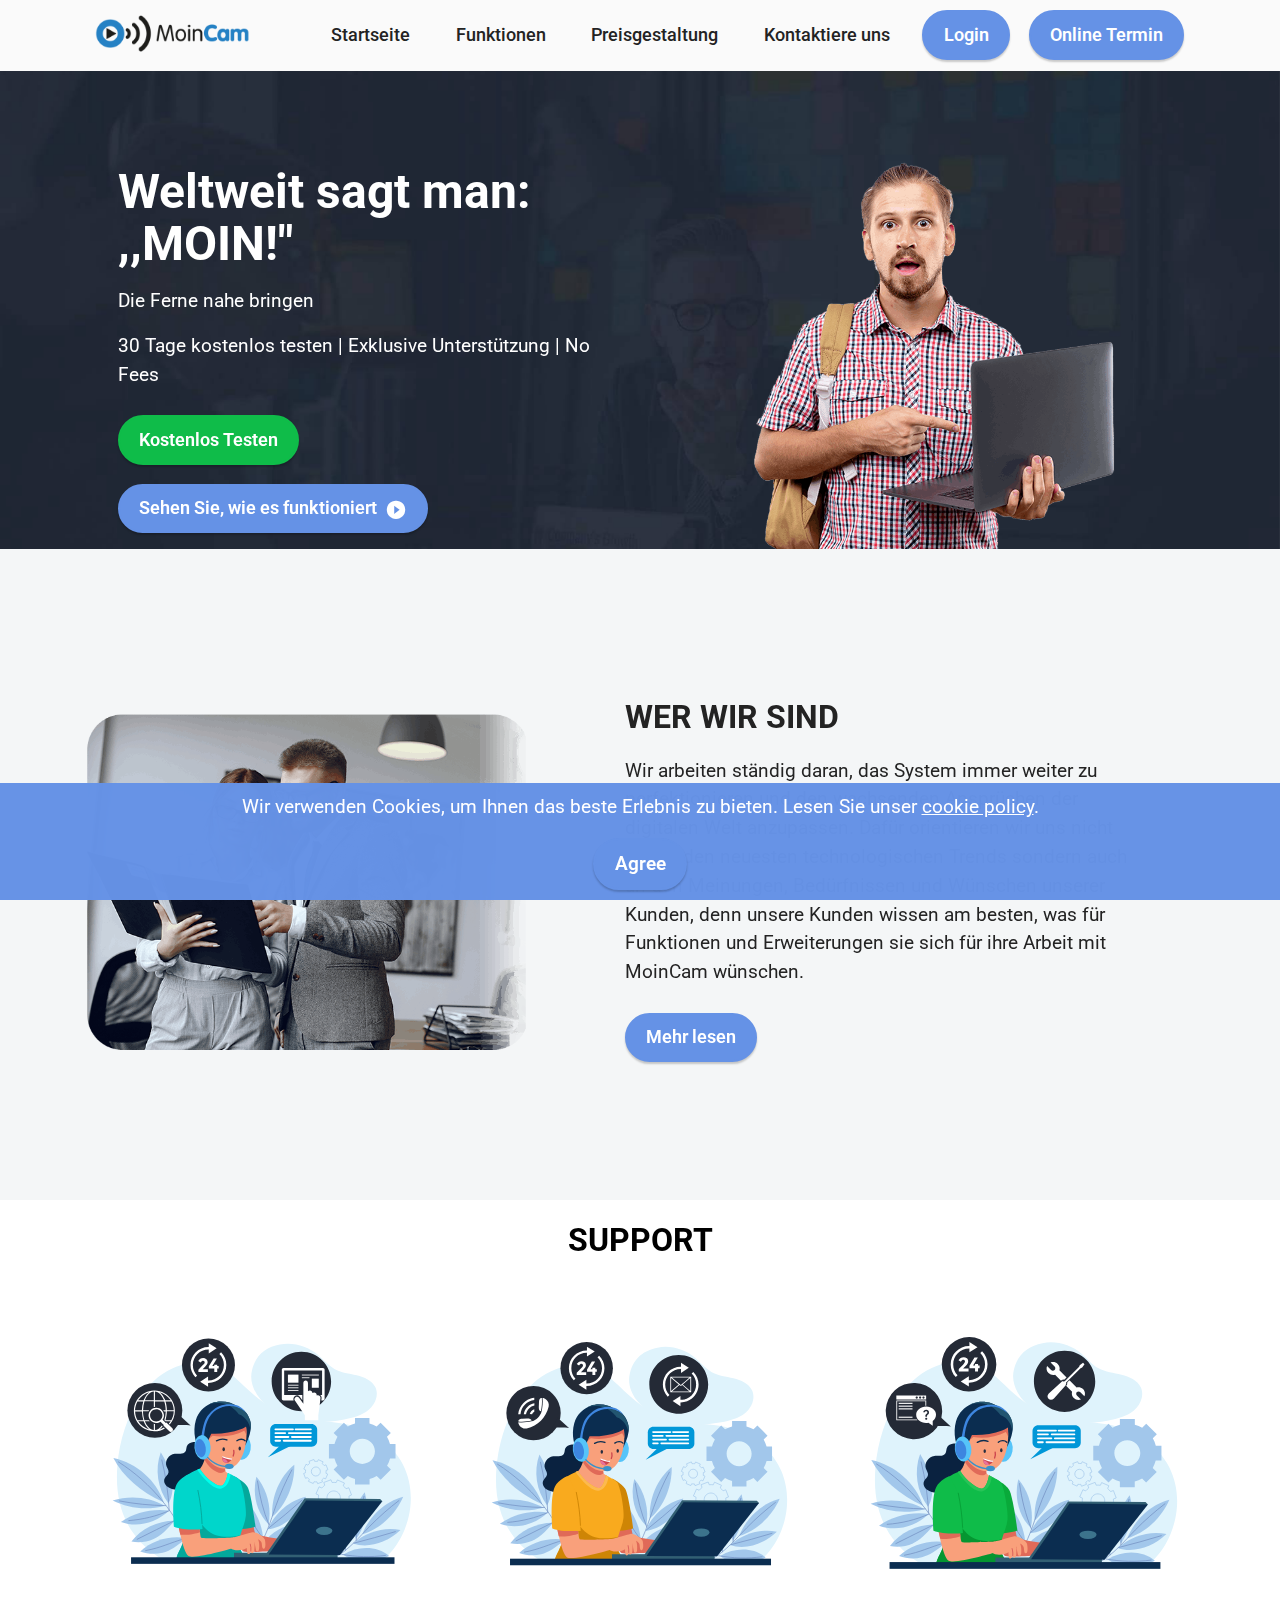
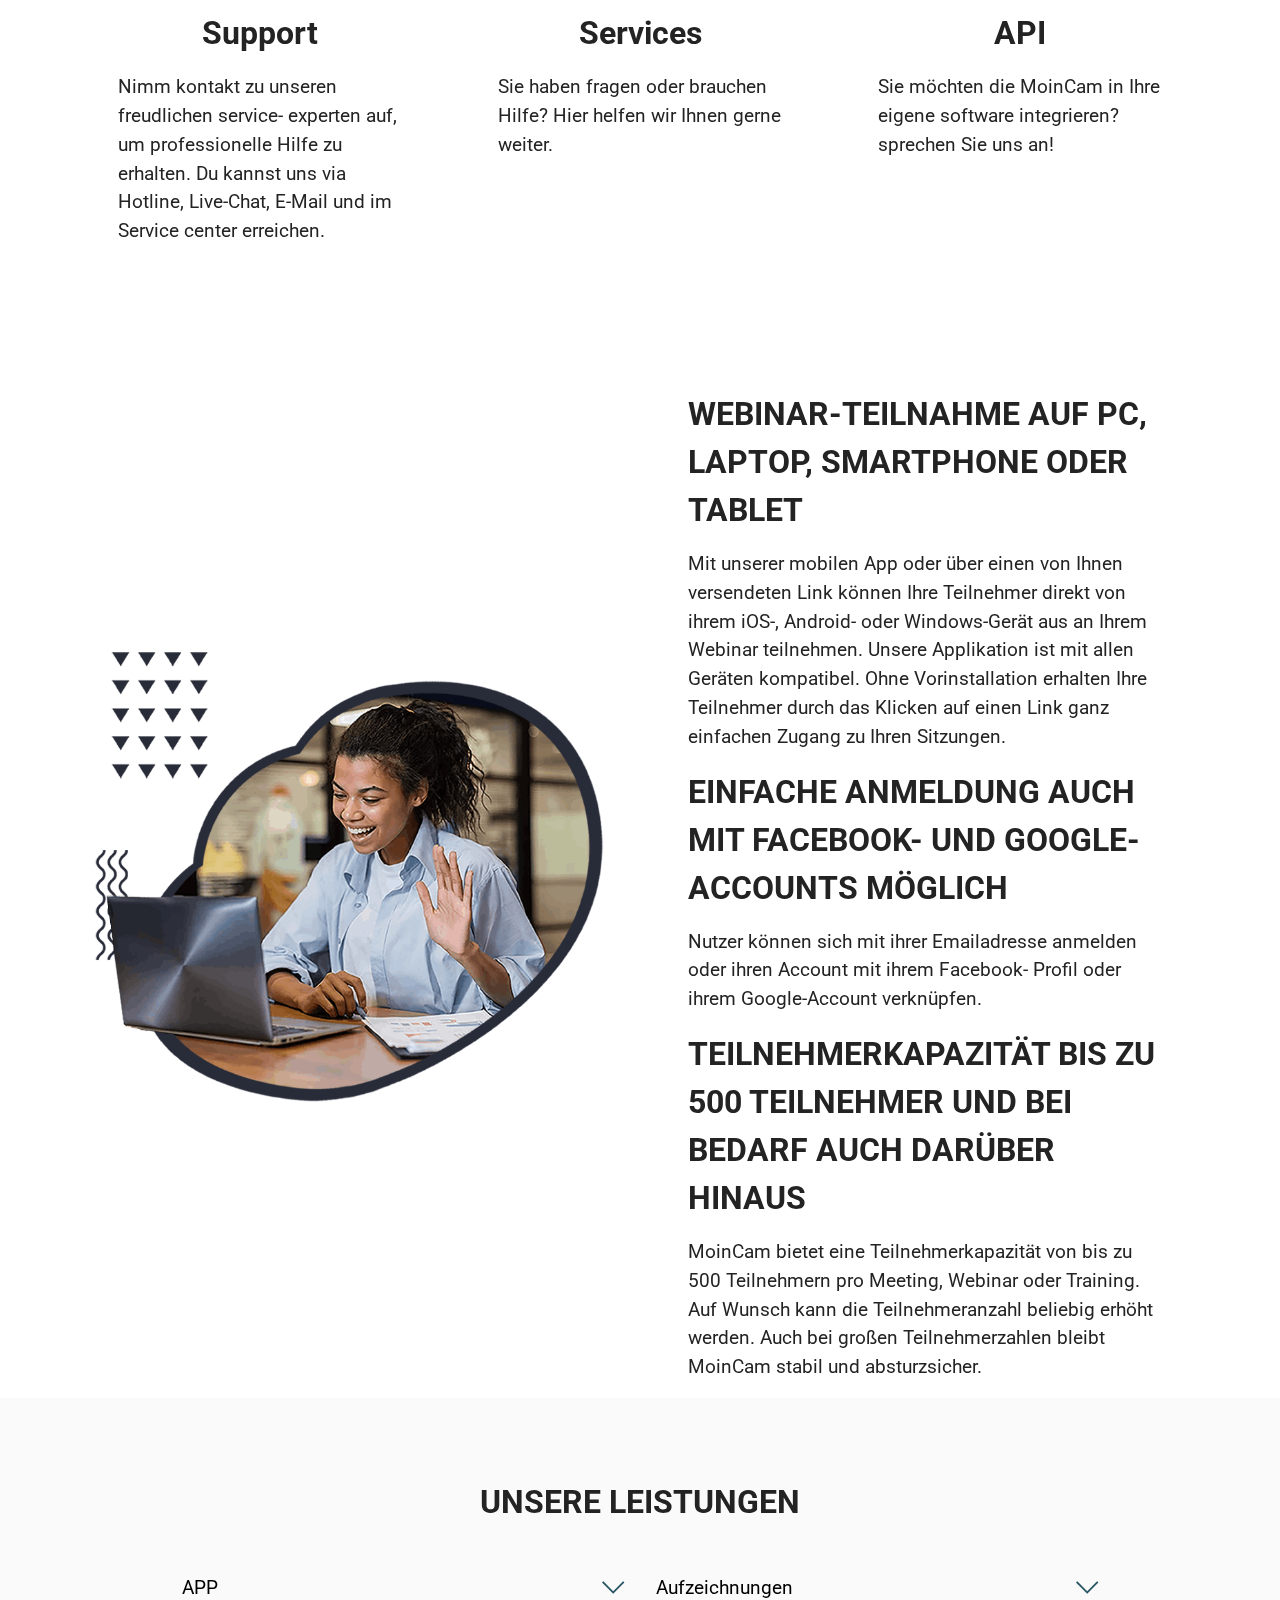
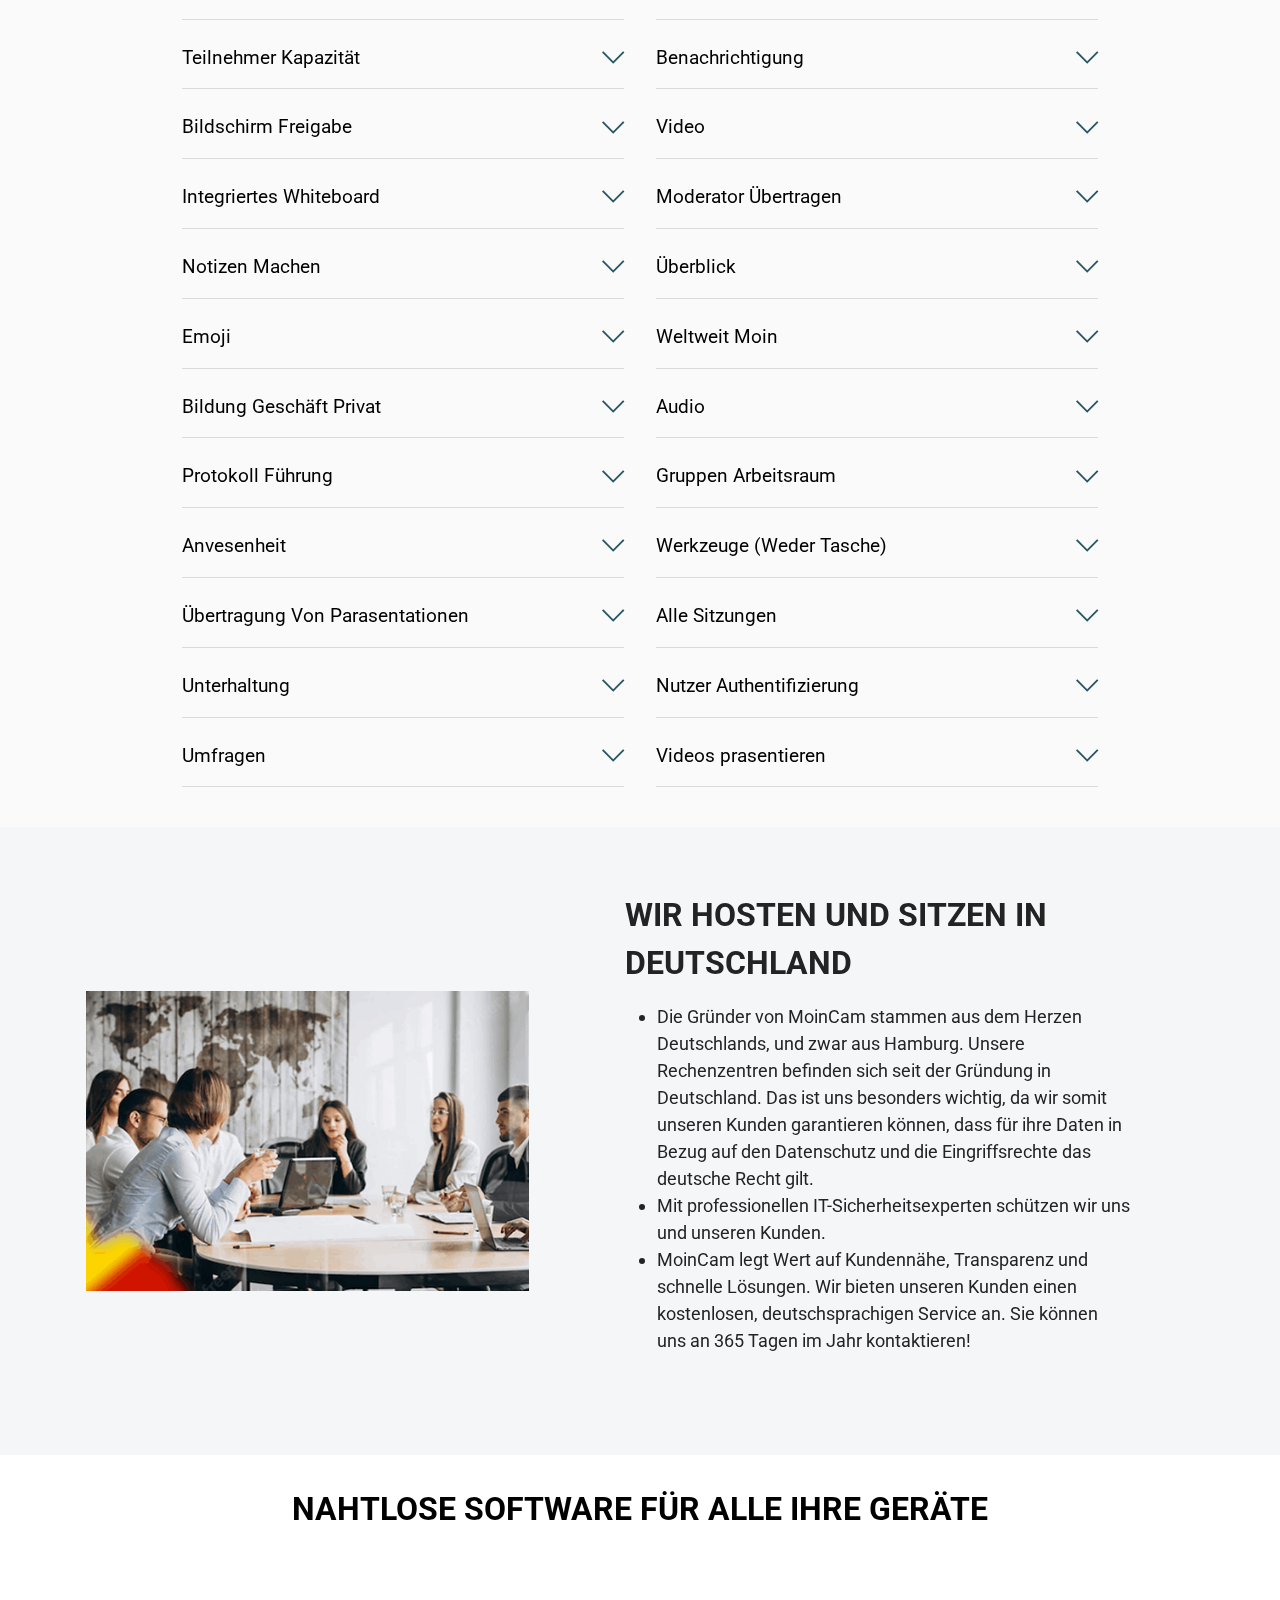
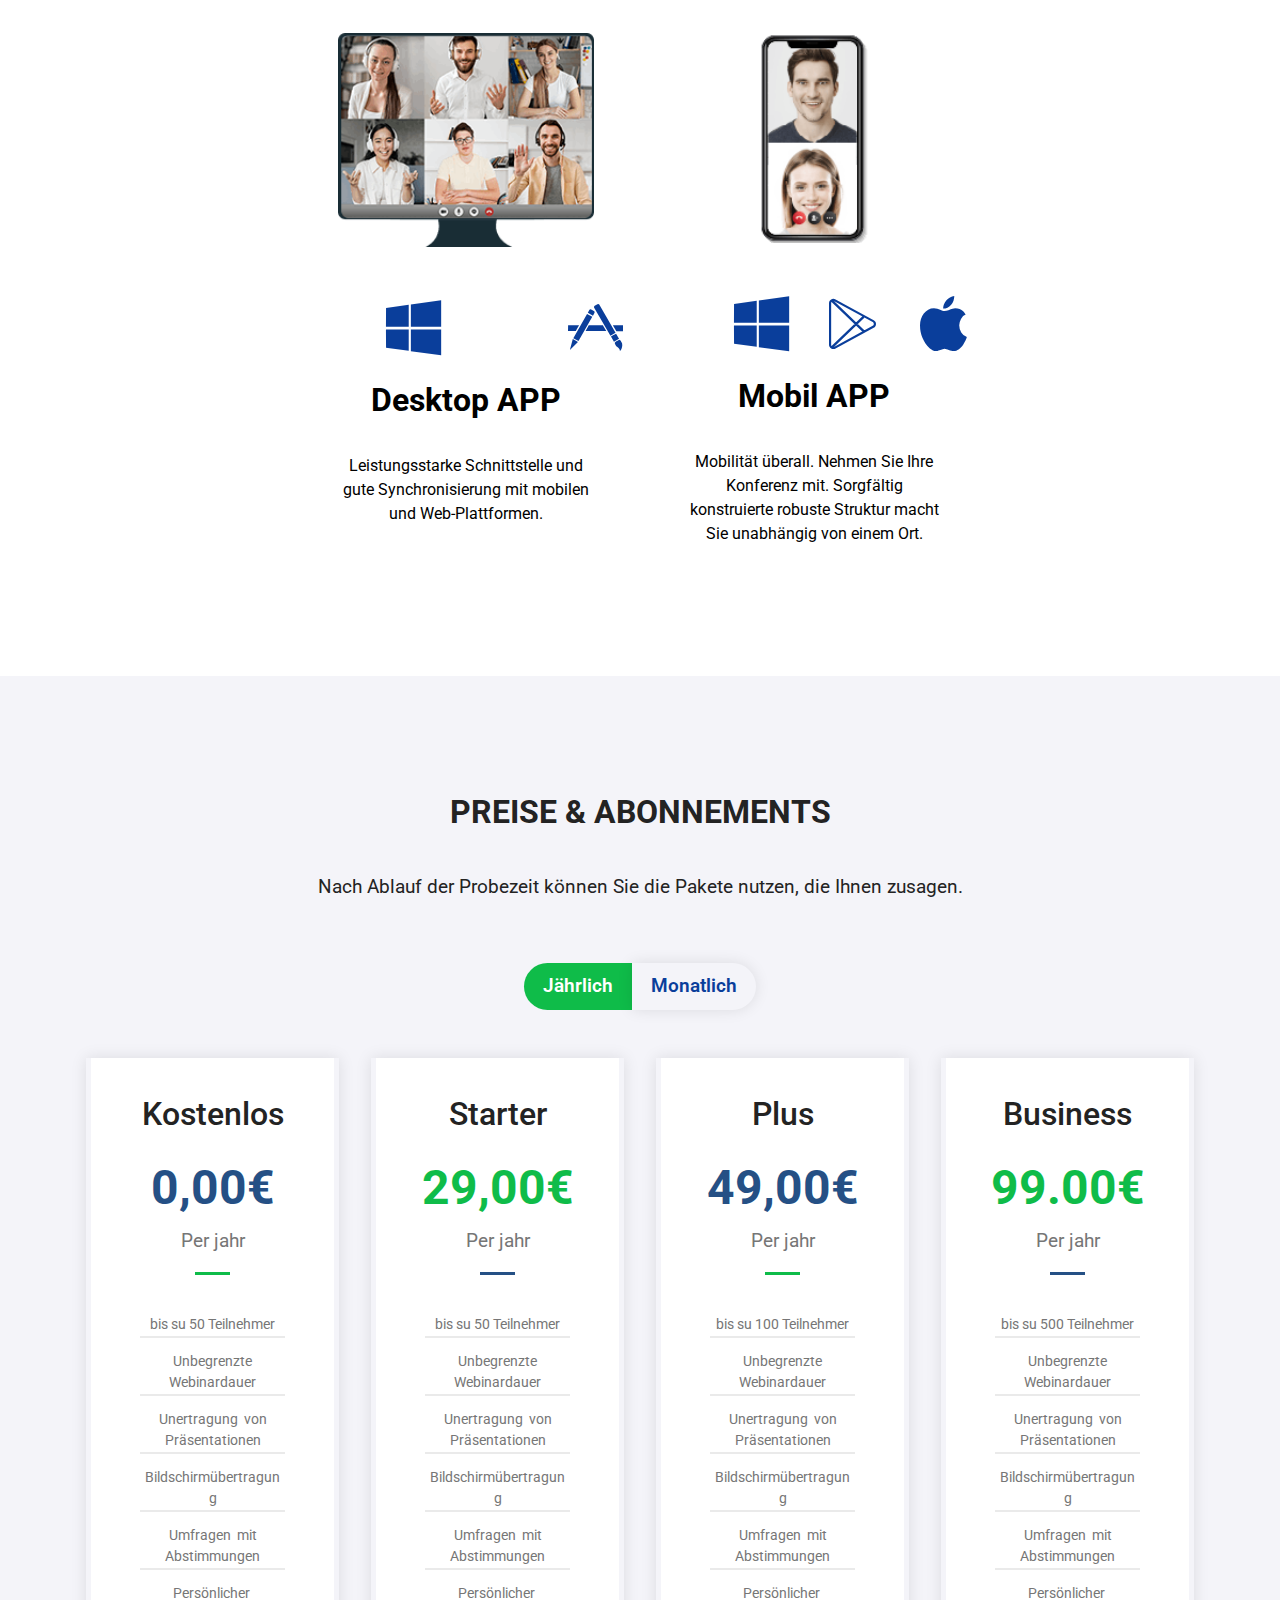
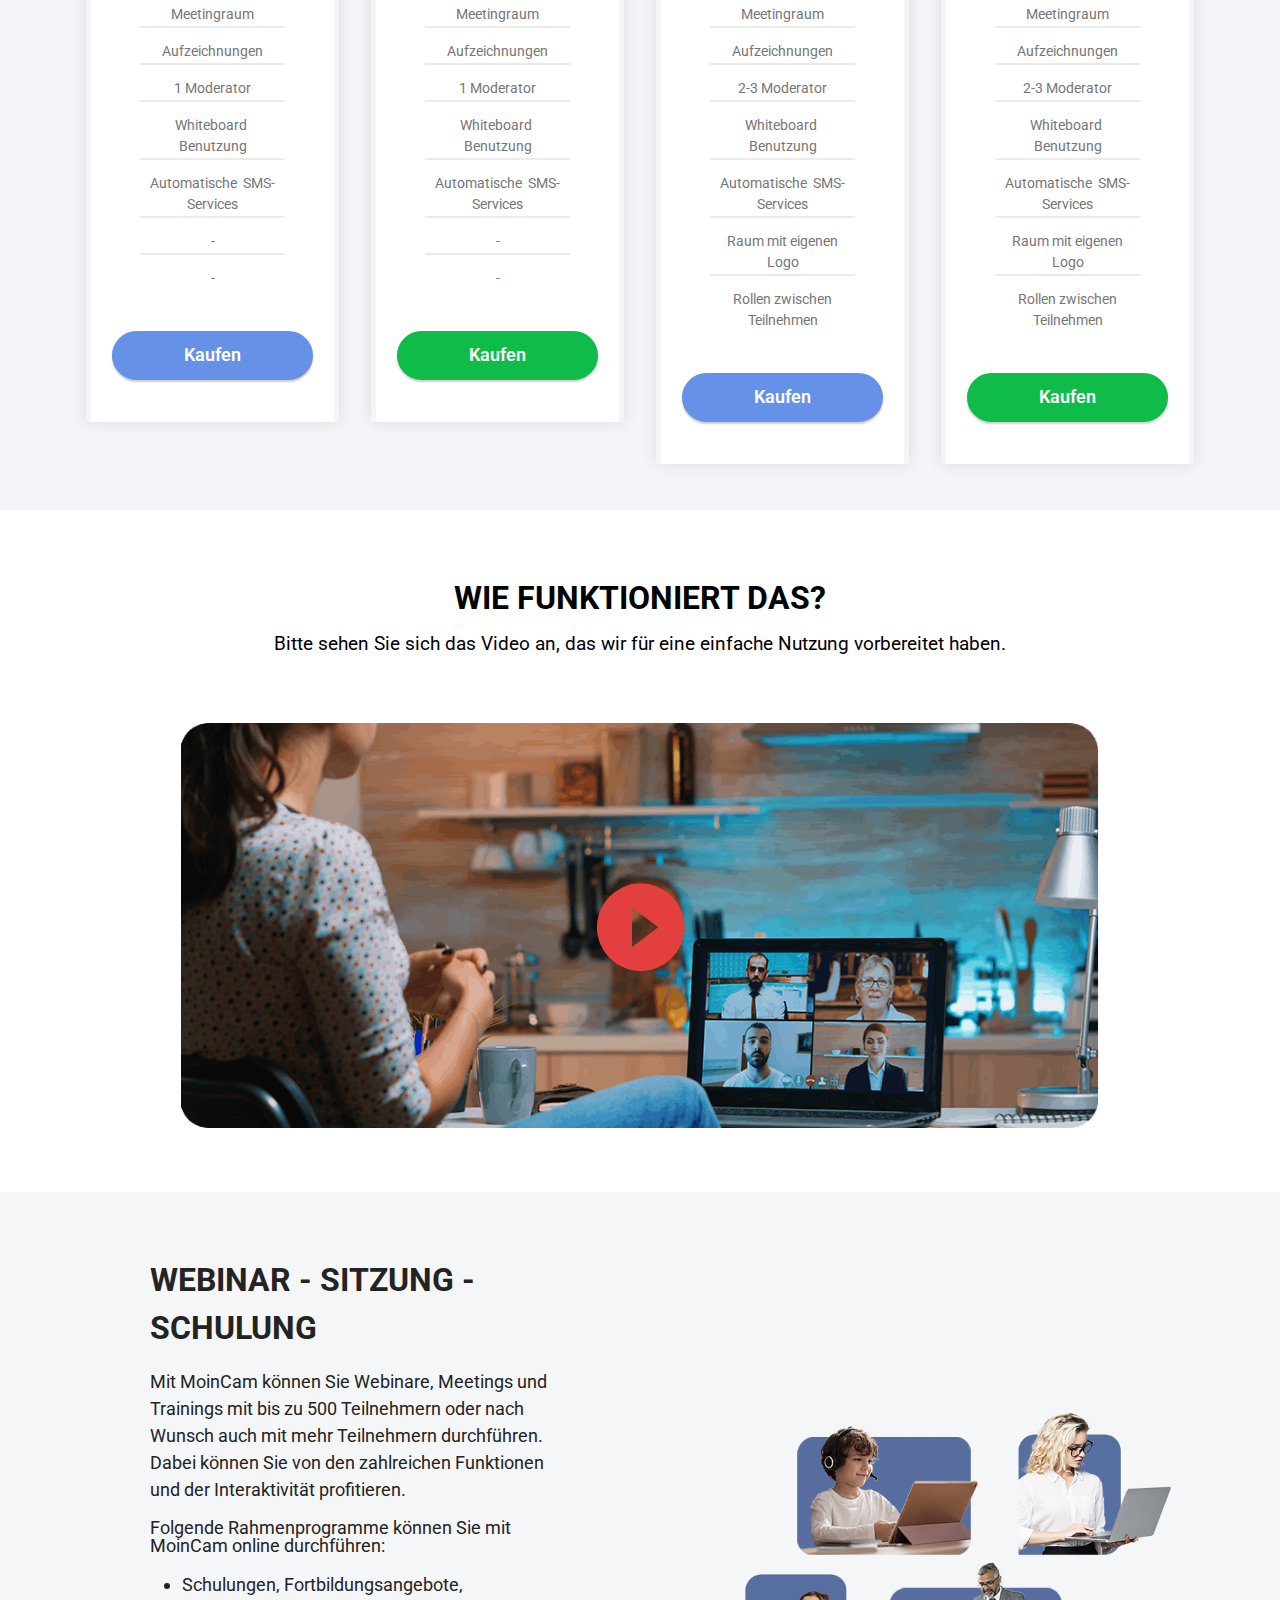
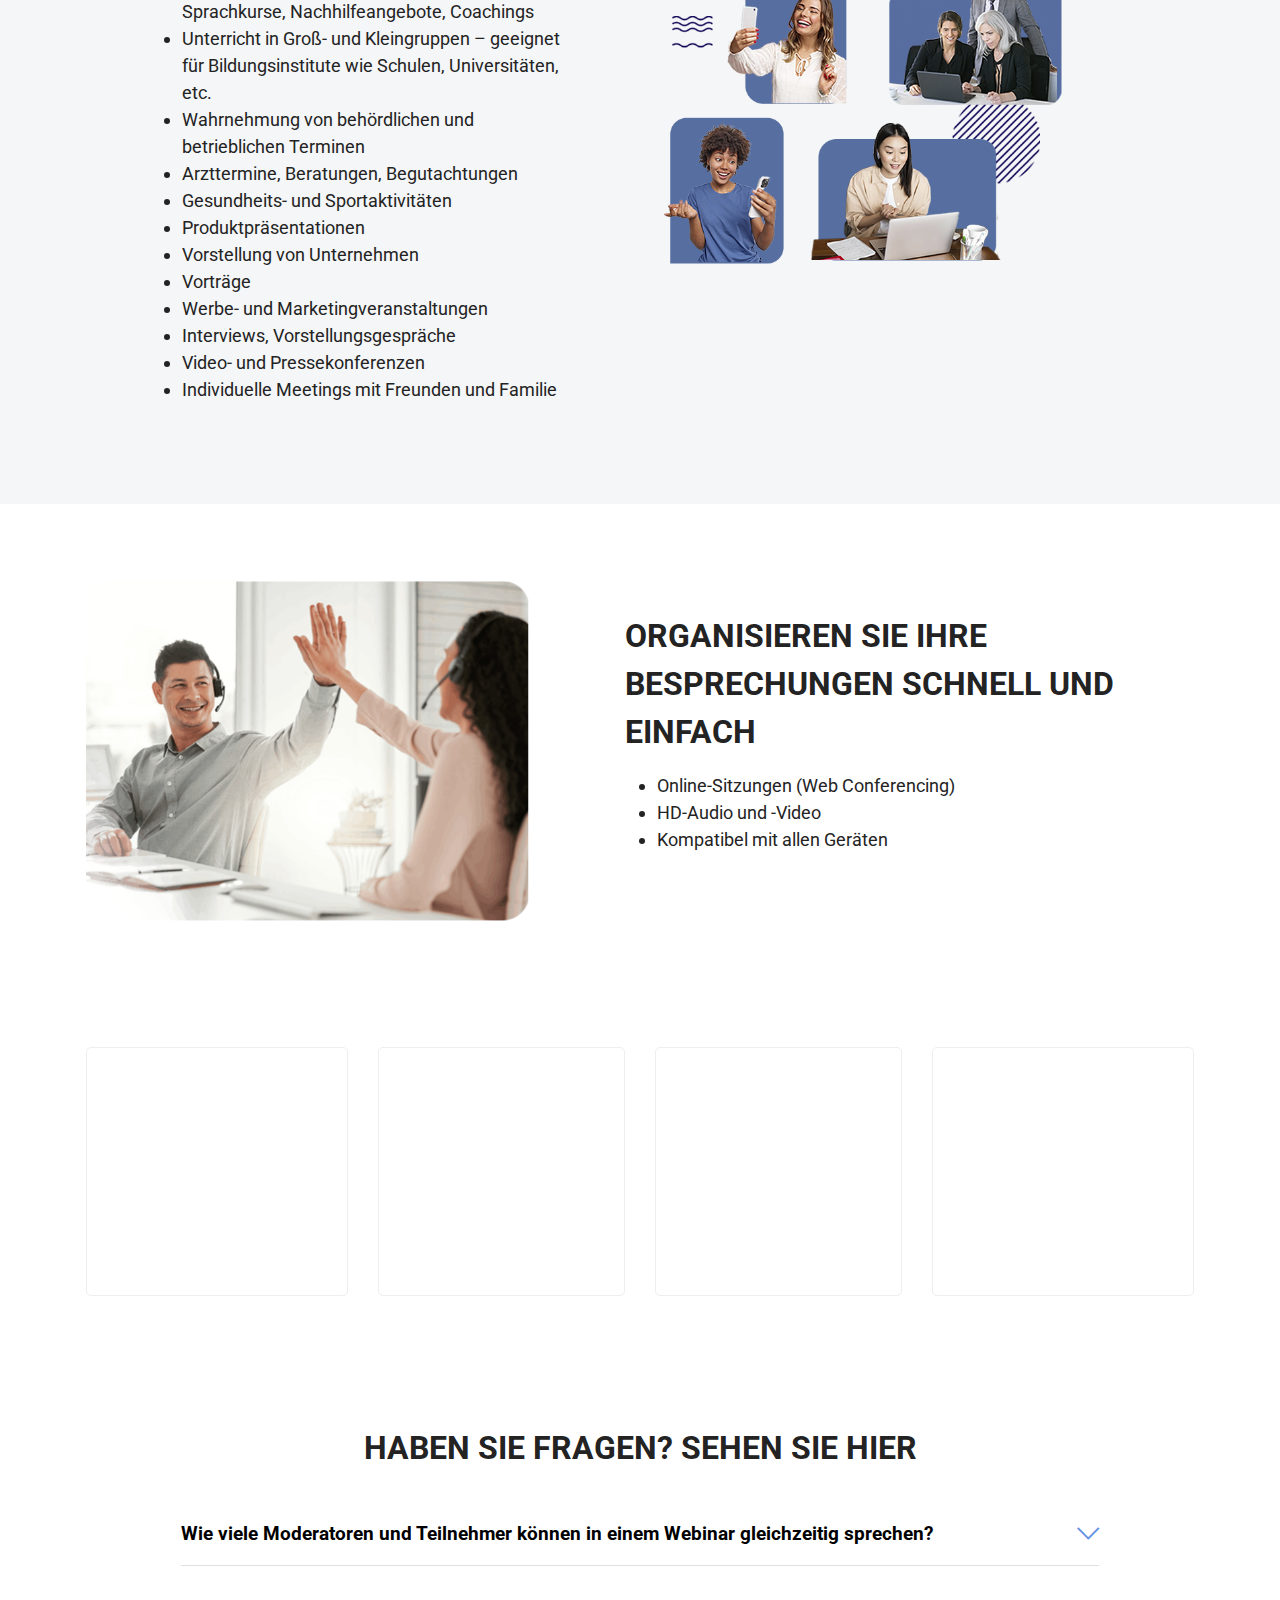
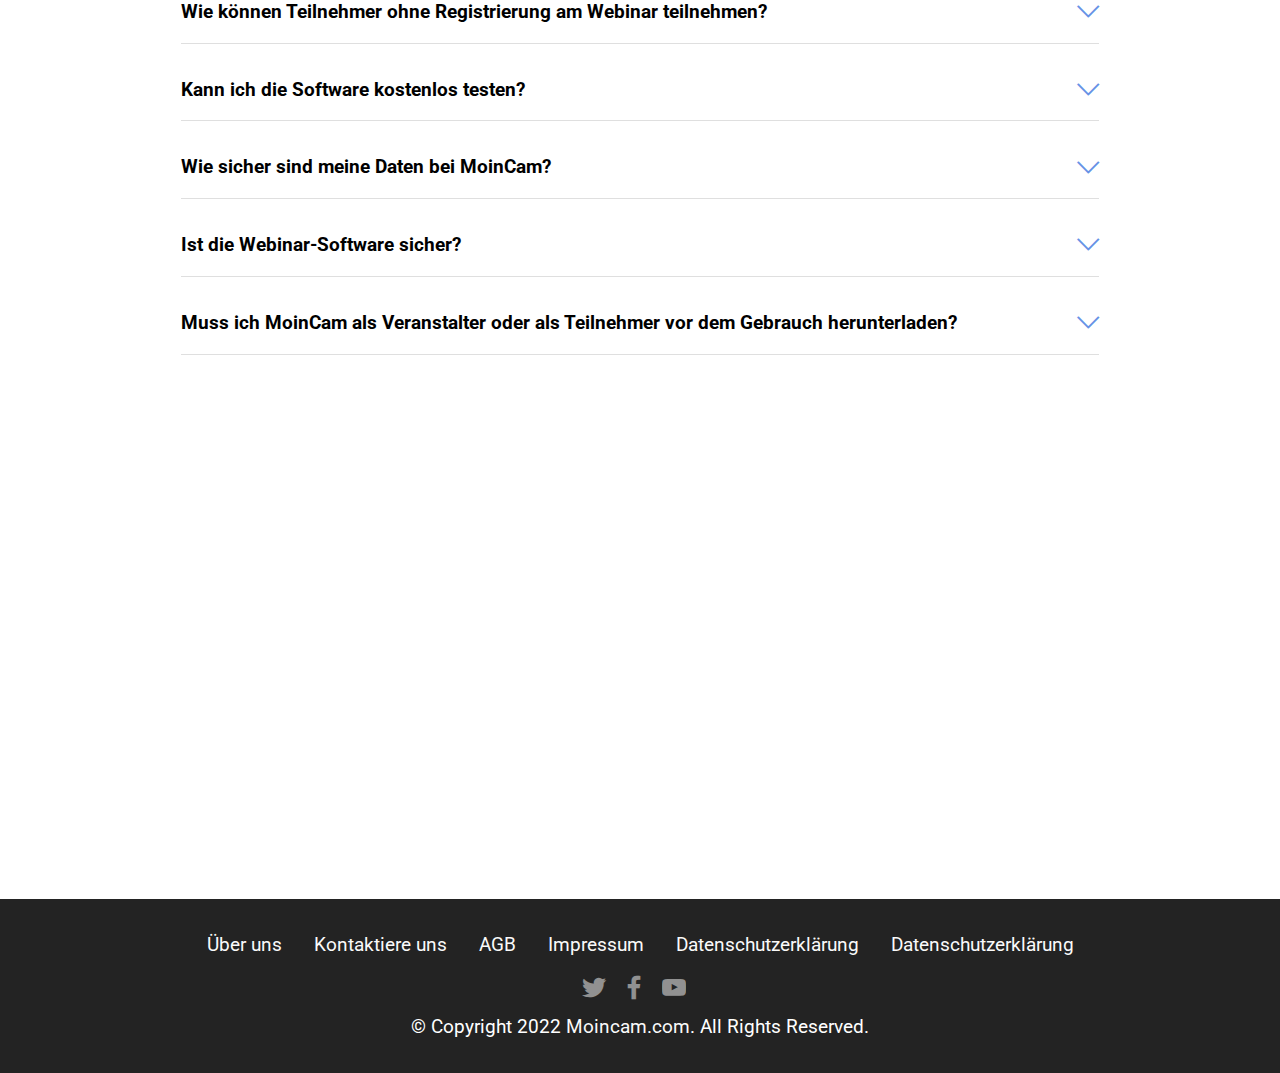
==== commit 0e7b97a8: "852369" ====
--- a/index.html
+++ b/index.html
@@ -35,7 +35,20 @@
   <script src="https://cdn.gravitec.net/storage/14111d429844a57307f62bf4891c823f/client.js" async></script>
 
   
-</head>
+<meta name="theme-color" content="#0fbc49">
+<link rel="manifest" href="manifest.json">
+<script src="sw-connect.js"></script>
+<meta name="apple-mobile-web-app-capable" content="yes">
+<link rel="apple-touch-startup-image" media="(device-width: 320px) and (device-height: 568px) and (-webkit-device-pixel-ratio: 2) and (orientation: portrait)" href="assets/images/apple-launch-640x1136.png">
+<link rel="apple-touch-startup-image" media="(device-width: 375px) and (device-height: 667px) and (-webkit-device-pixel-ratio: 2) and (orientation: portrait)" href="assets/images/apple-launch-750x1334.png">
+<link rel="apple-touch-startup-image" media="(device-width: 414px) and (device-height: 736px) and (-webkit-device-pixel-ratio: 3) and (orientation: portrait)" href="assets/images/apple-launch-1242x2208.png">
+<link rel="apple-touch-startup-image" media="(device-width: 375px) and (device-height: 812px) and (-webkit-device-pixel-ratio: 3) and (orientation: portrait)" href="assets/images/apple-launch-1125x2436.png">
+<link rel="apple-touch-startup-image" media="(device-width: 768px) and (device-height: 1024px) and (-webkit-device-pixel-ratio: 2) and (orientation: portrait)" href="assets/images/apple-launch-1536x2048.png">
+<link rel="apple-touch-startup-image" media="(device-width: 834px) and (device-height: 1112px) and (-webkit-device-pixel-ratio: 2) and (orientation: portrait)" href="assets/images/apple-launch-1668x2224.png">
+<link rel="apple-touch-startup-image" media="(device-width: 1024px) and (device-height: 1366px) and (-webkit-device-pixel-ratio: 2) and (orientation: portrait)" href="assets/images/apple-launch-2048x2732.png">
+<meta name="apple-mobile-web-app-status-bar-style" content="default">
+<meta name="apple-mobile-web-app-title" content="">
+<link rel="apple-touch-icon" href="apple-touch-icon.png"></head>
 <body>
   <script async="" src="https://cdn.onthe.io/io.js/asxhhPfzrP5i"></script>
   <section data-bs-version="5.1" class="menu menu2 cid-sFCw1qGFAI" once="menu" id="menu2-23">
@@ -1331,7 +1344,7 @@
     
     <div class="container">
         
-        <div class="google-map"><iframe frameborder="0" style="border:0" src="[data-uri]" allowfullscreen="" loading="lazy" class="lazyload" data-src="https://www.google.com/maps/embed/v1/place?key=AIzaSyCZI5F_k6S1k46ujh0SNrapM89f7mJxd30&amp;q=Schloßmühlendamm 8-1021073 Hamburg"></iframe></div>
+        <div class="google-map"><iframe frameborder="0" style="border:0" src="[data-uri]" allowfullscreen="" loading="lazy" class="lazyload" data-src="https://www.google.com/maps/embed/v1/place?key=AIzaSyCNveGQ9bfpKFwWzQLLftrR9hNiHwdqQG8&amp;q=Schloßmühlendamm 8-1021073 Hamburg"></iframe></div>
     </div>
 </section>
 
--- a/assets/mobirise/css/mbr-additional.css
+++ b/assets/mobirise/css/mbr-additional.css
@@ -1354,6 +1354,7 @@
 }
 .cid-tc4FFG8zH7 li {
   font-size: 18px;
+  font-family: roboto;
 }
 @media (max-width: 991px) {
   .cid-tc4FFG8zH7 .image-wrapper {
@@ -1848,6 +1849,7 @@
 .cid-tc5urLLmjd li,
 .cid-tc5urLLmjd p {
   font-size: 18px;
+  font-family: roboto;
 }
 .cid-tc5vOg6Fpp {
   padding-top: 0rem;
@@ -1878,6 +1880,7 @@
 }
 .cid-tc5vOg6Fpp li {
   font-size: 18px;
+  font-family: roboto;
 }
 .cid-tc5ye95tw0 {
   padding-top: 3rem;
--- a/assets/mobirise/css/mbr-additional.css
+++ b/assets/mobirise/css/mbr-additional.css
@@ -1354,6 +1354,7 @@
 }
 .cid-tc4FFG8zH7 li {
   font-size: 18px;
+  font-family: roboto;
 }
 @media (max-width: 991px) {
   .cid-tc4FFG8zH7 .image-wrapper {
@@ -1848,6 +1849,7 @@
 .cid-tc5urLLmjd li,
 .cid-tc5urLLmjd p {
   font-size: 18px;
+  font-family: roboto;
 }
 .cid-tc5vOg6Fpp {
   padding-top: 0rem;
@@ -1878,6 +1880,7 @@
 }
 .cid-tc5vOg6Fpp li {
   font-size: 18px;
+  font-family: roboto;
 }
 .cid-tc5ye95tw0 {
   padding-top: 3rem;
